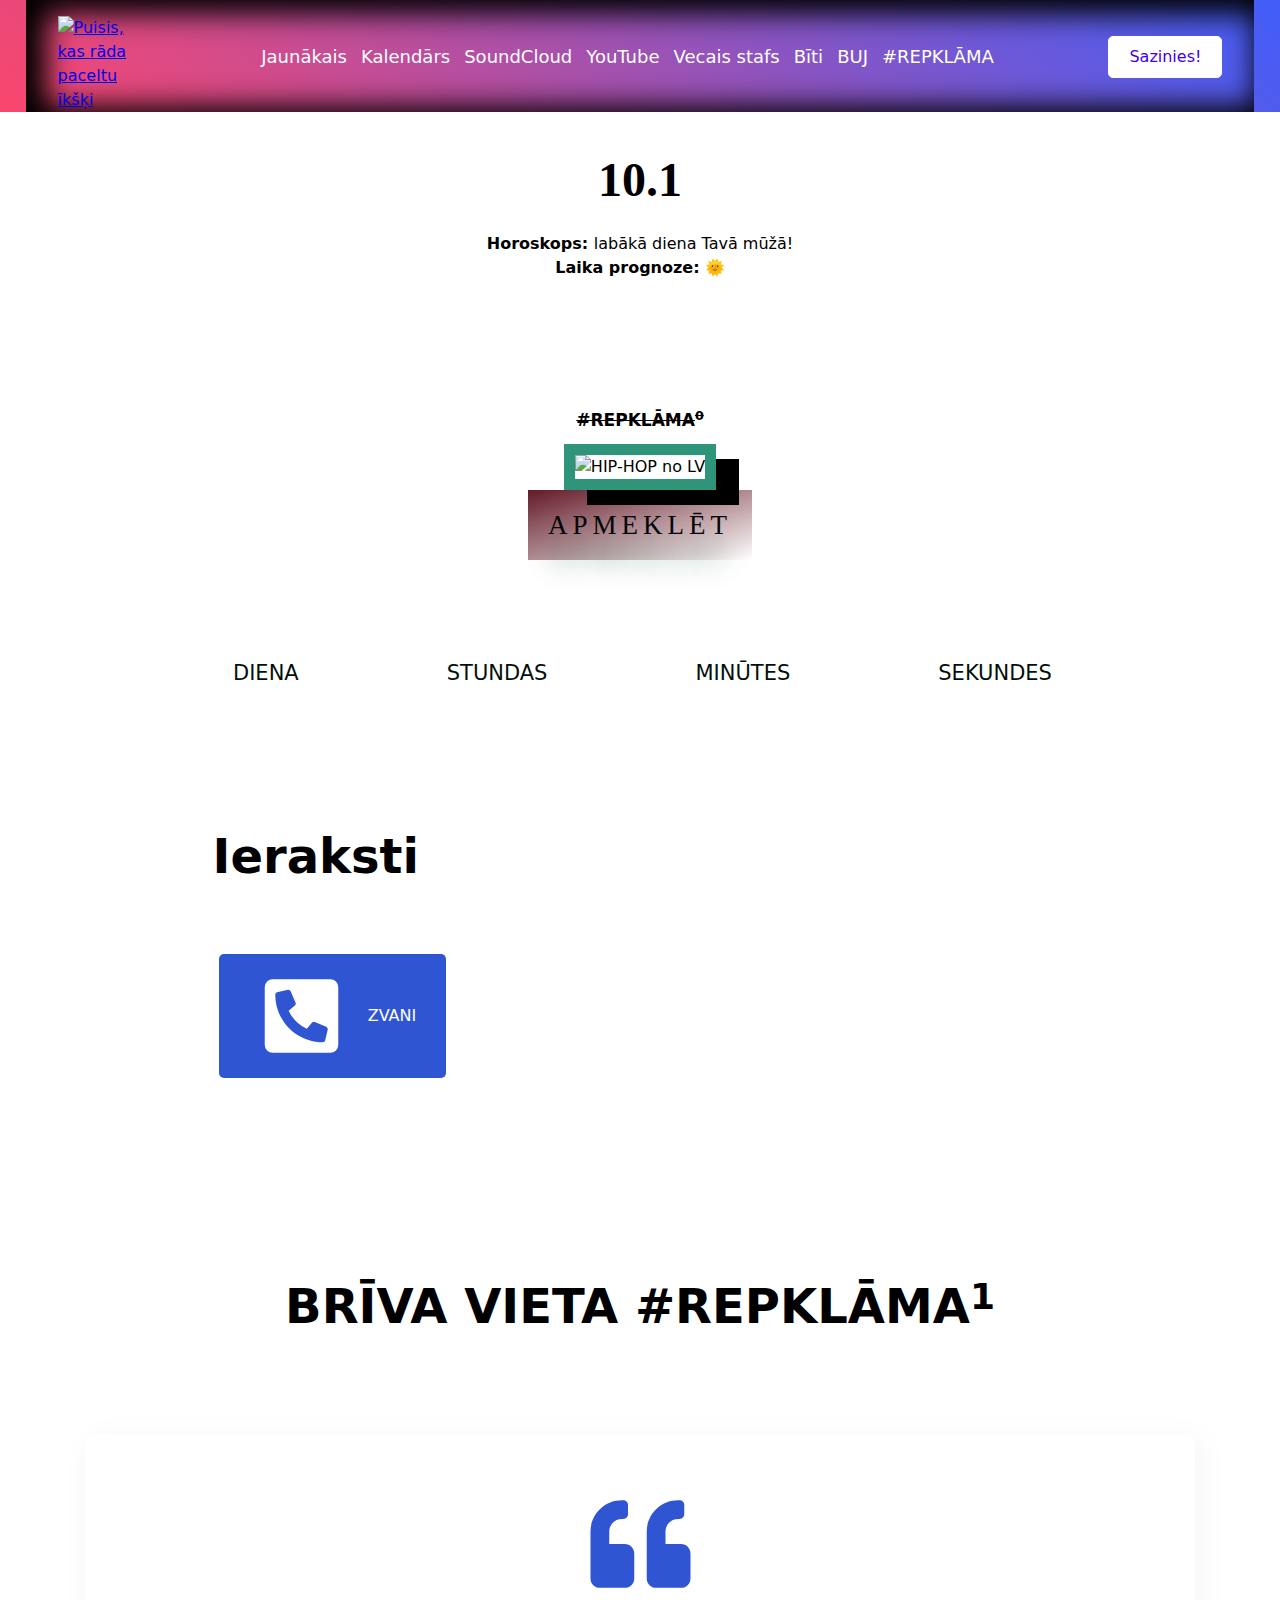
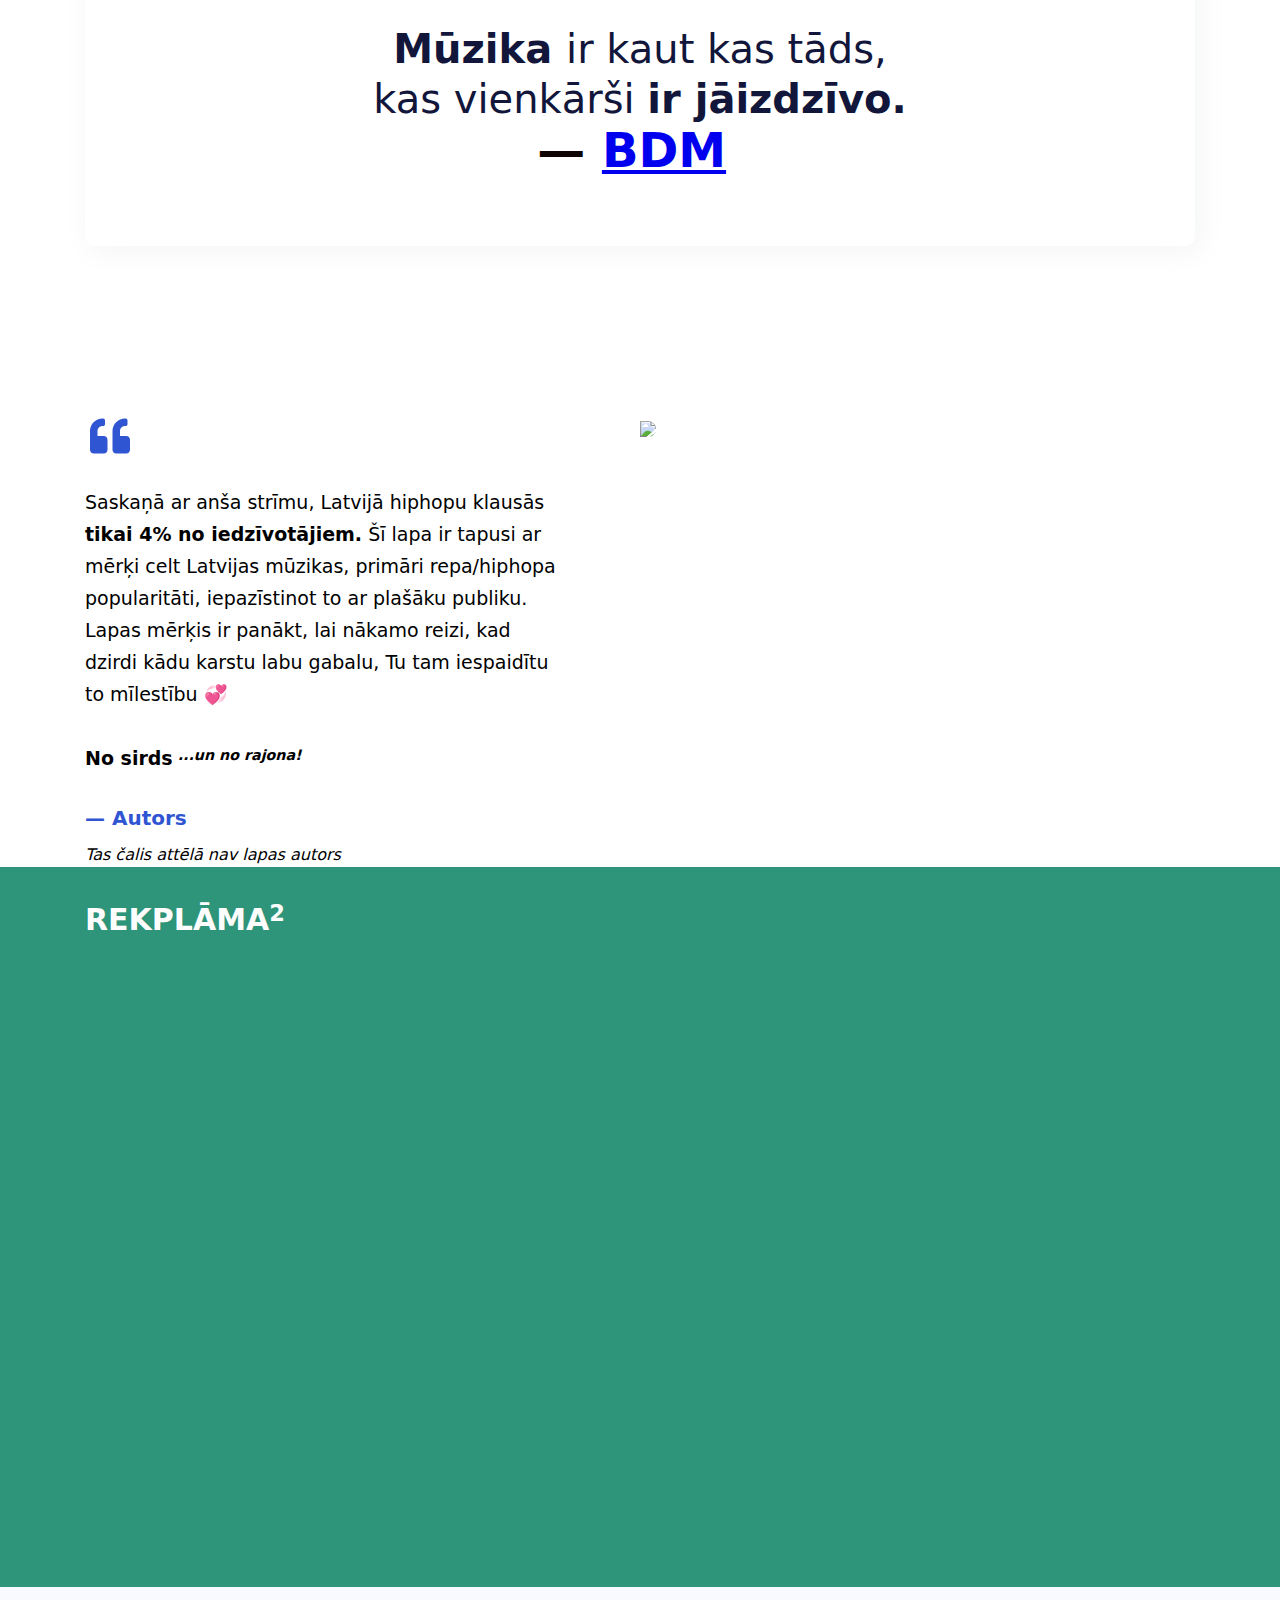
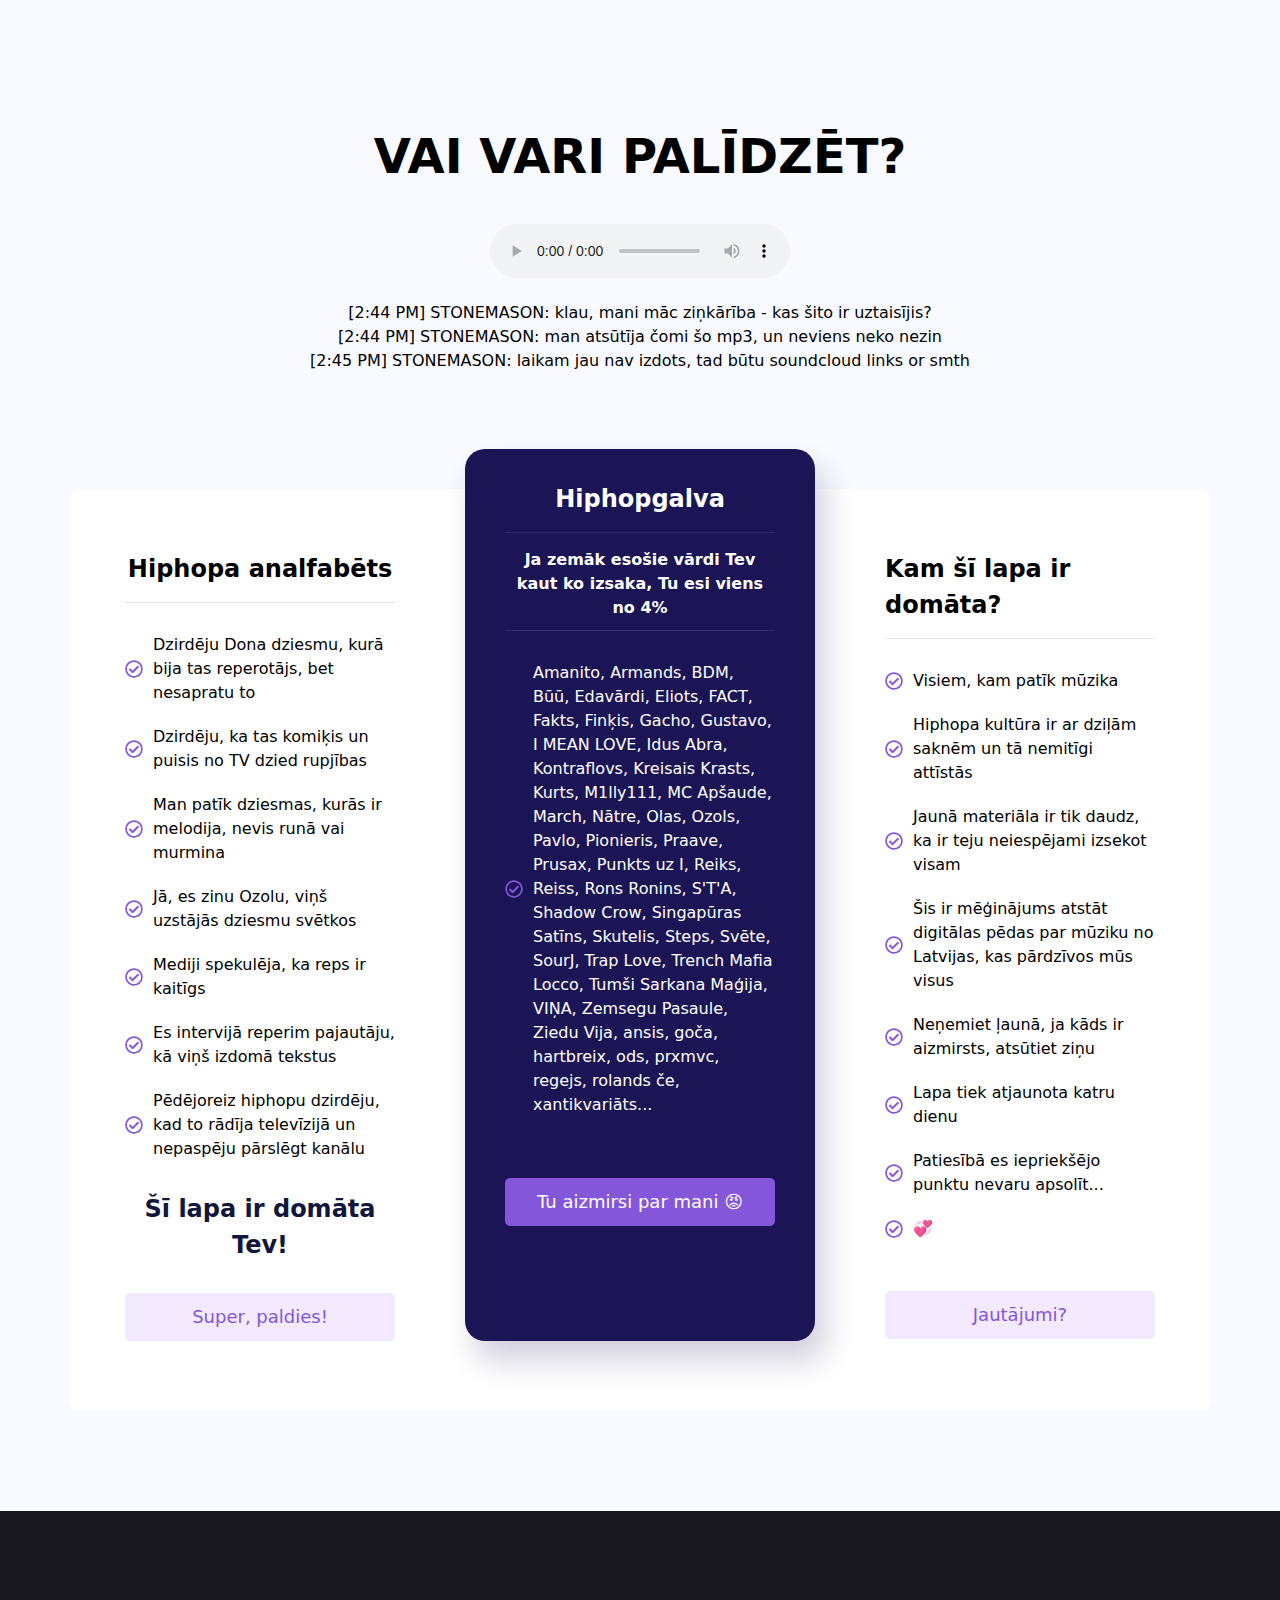
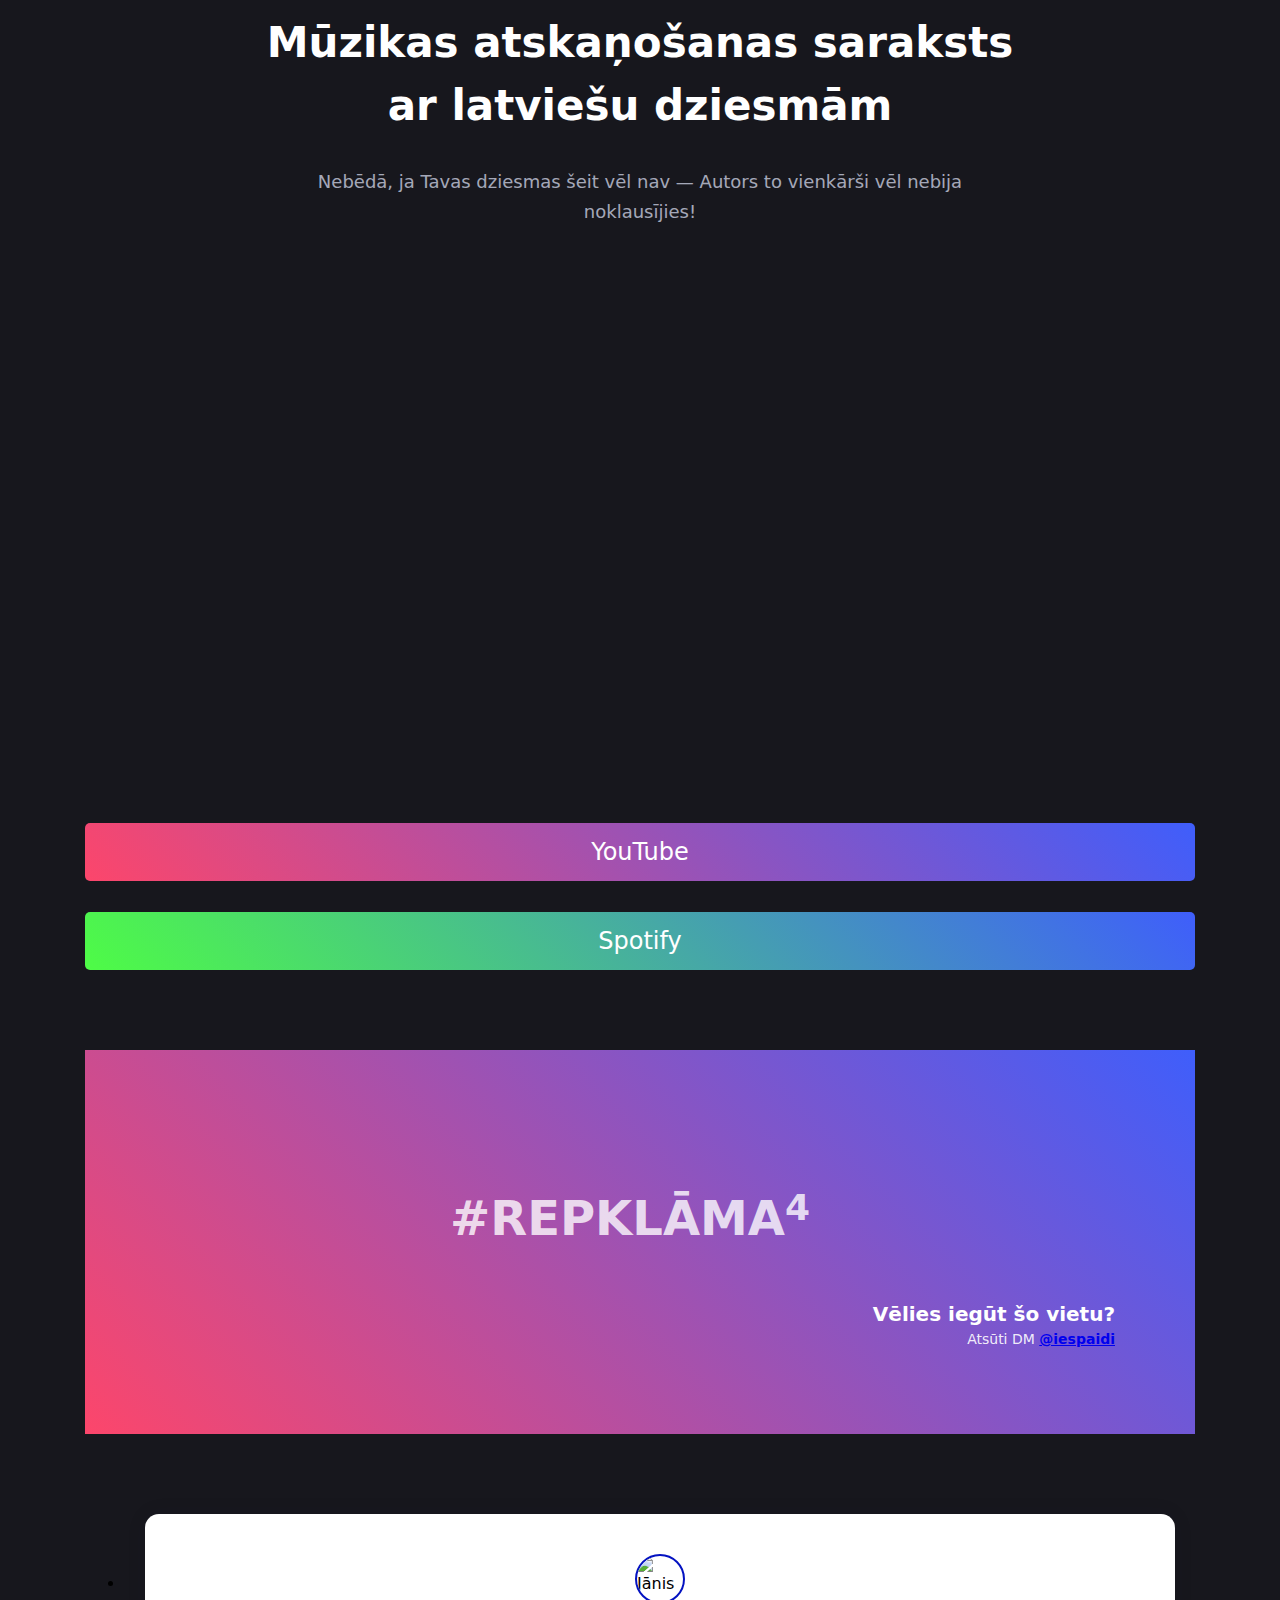
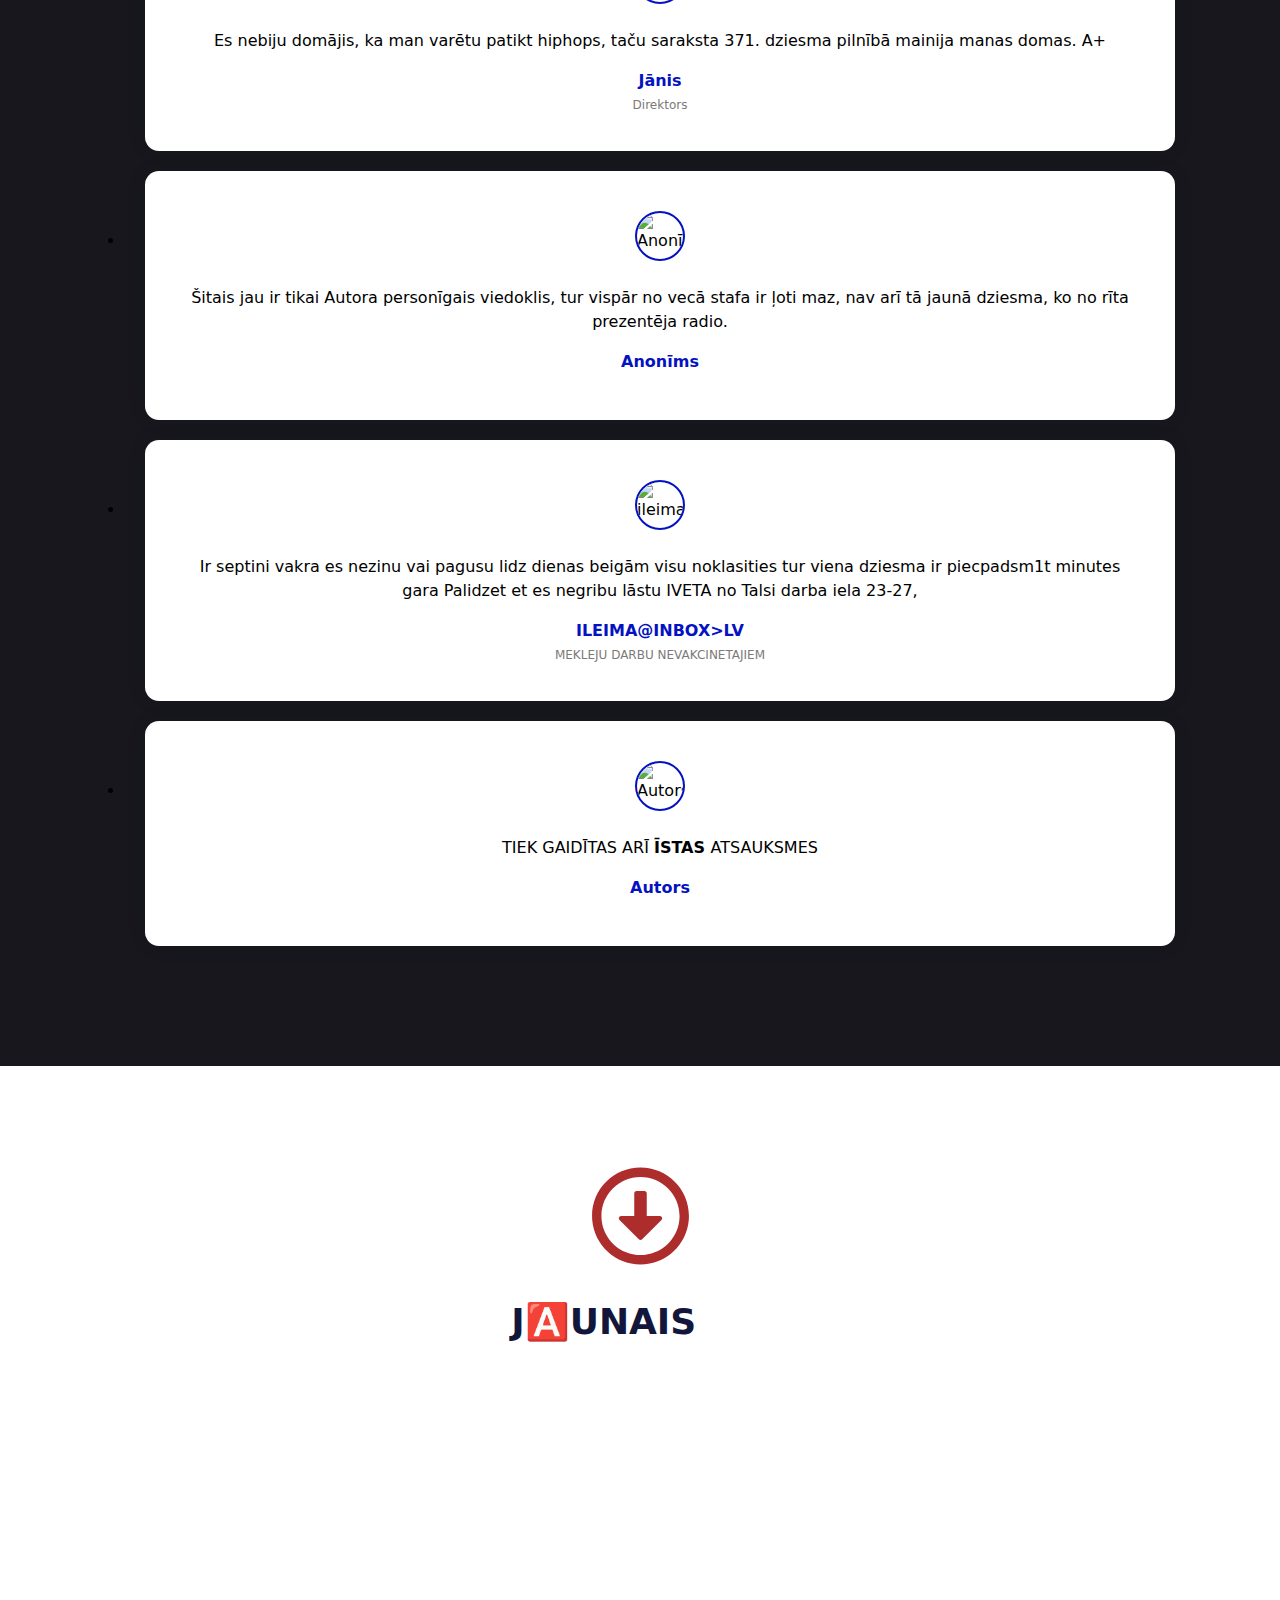
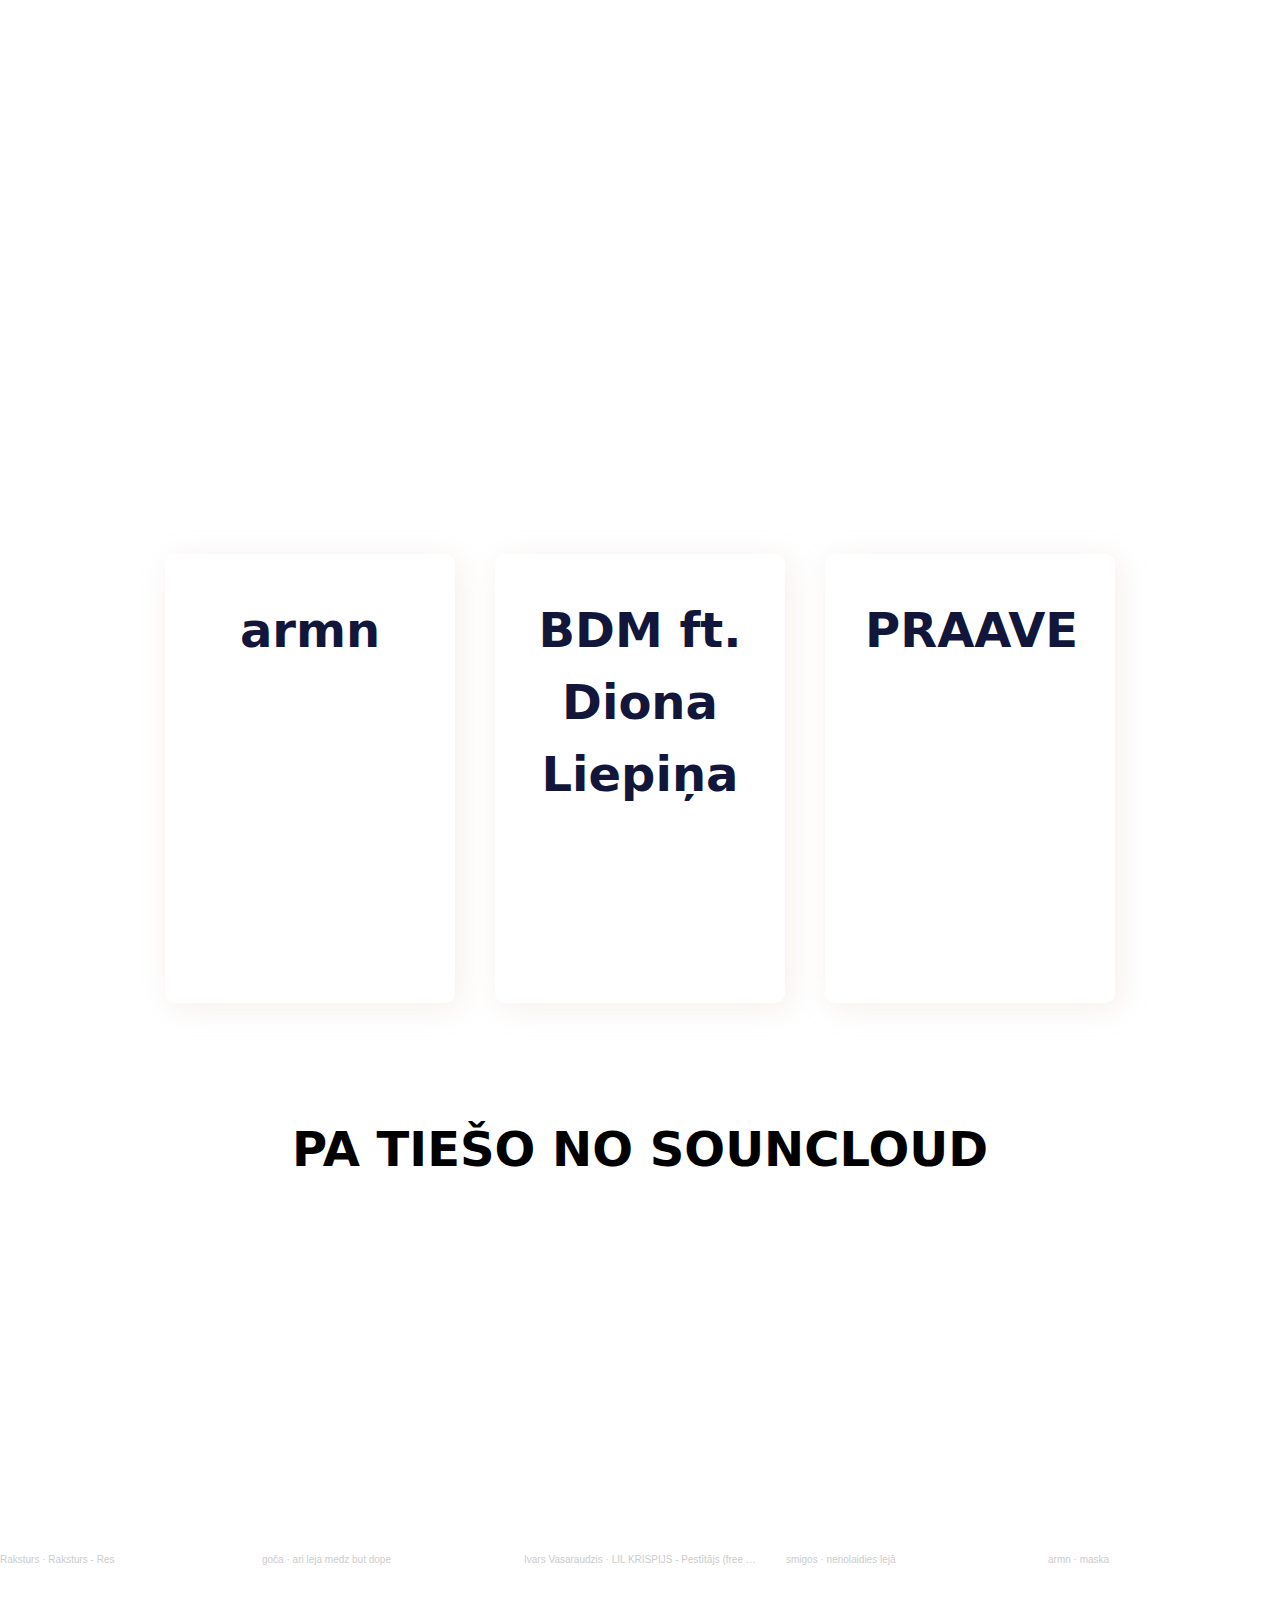
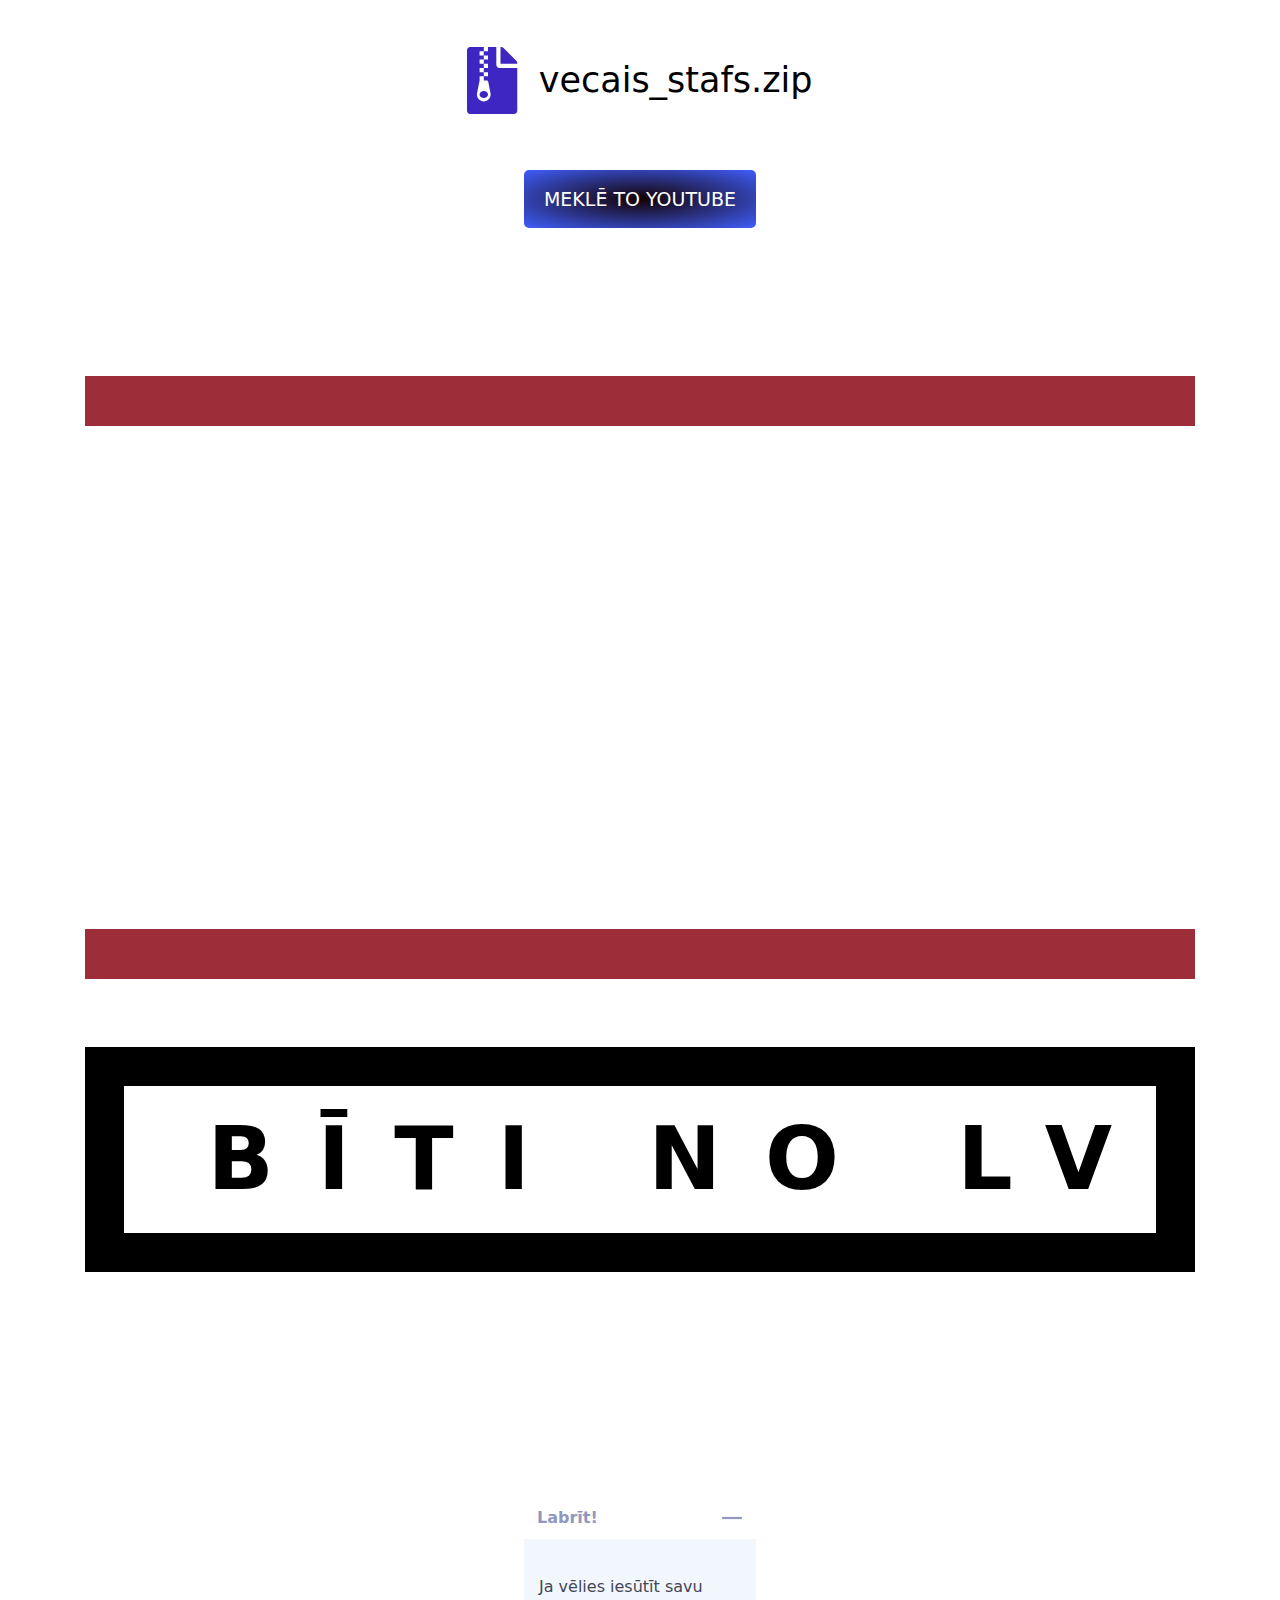
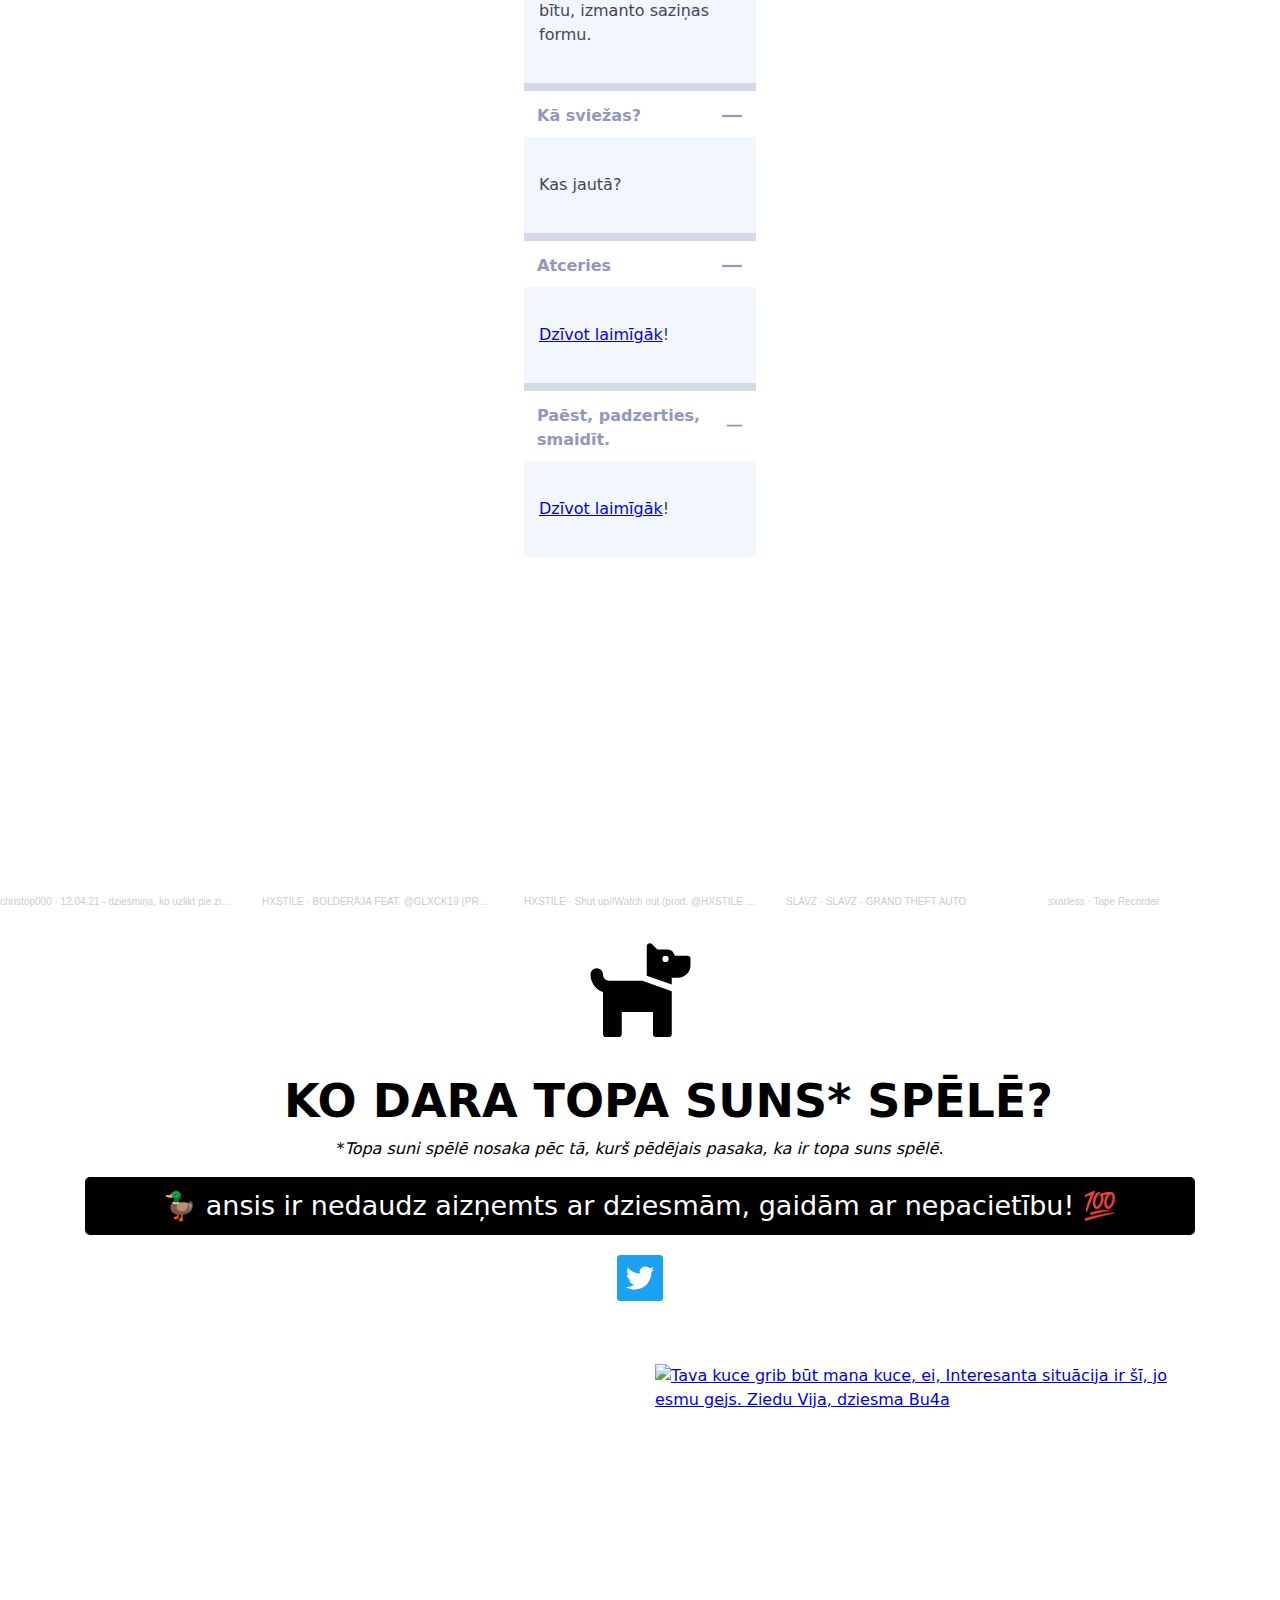
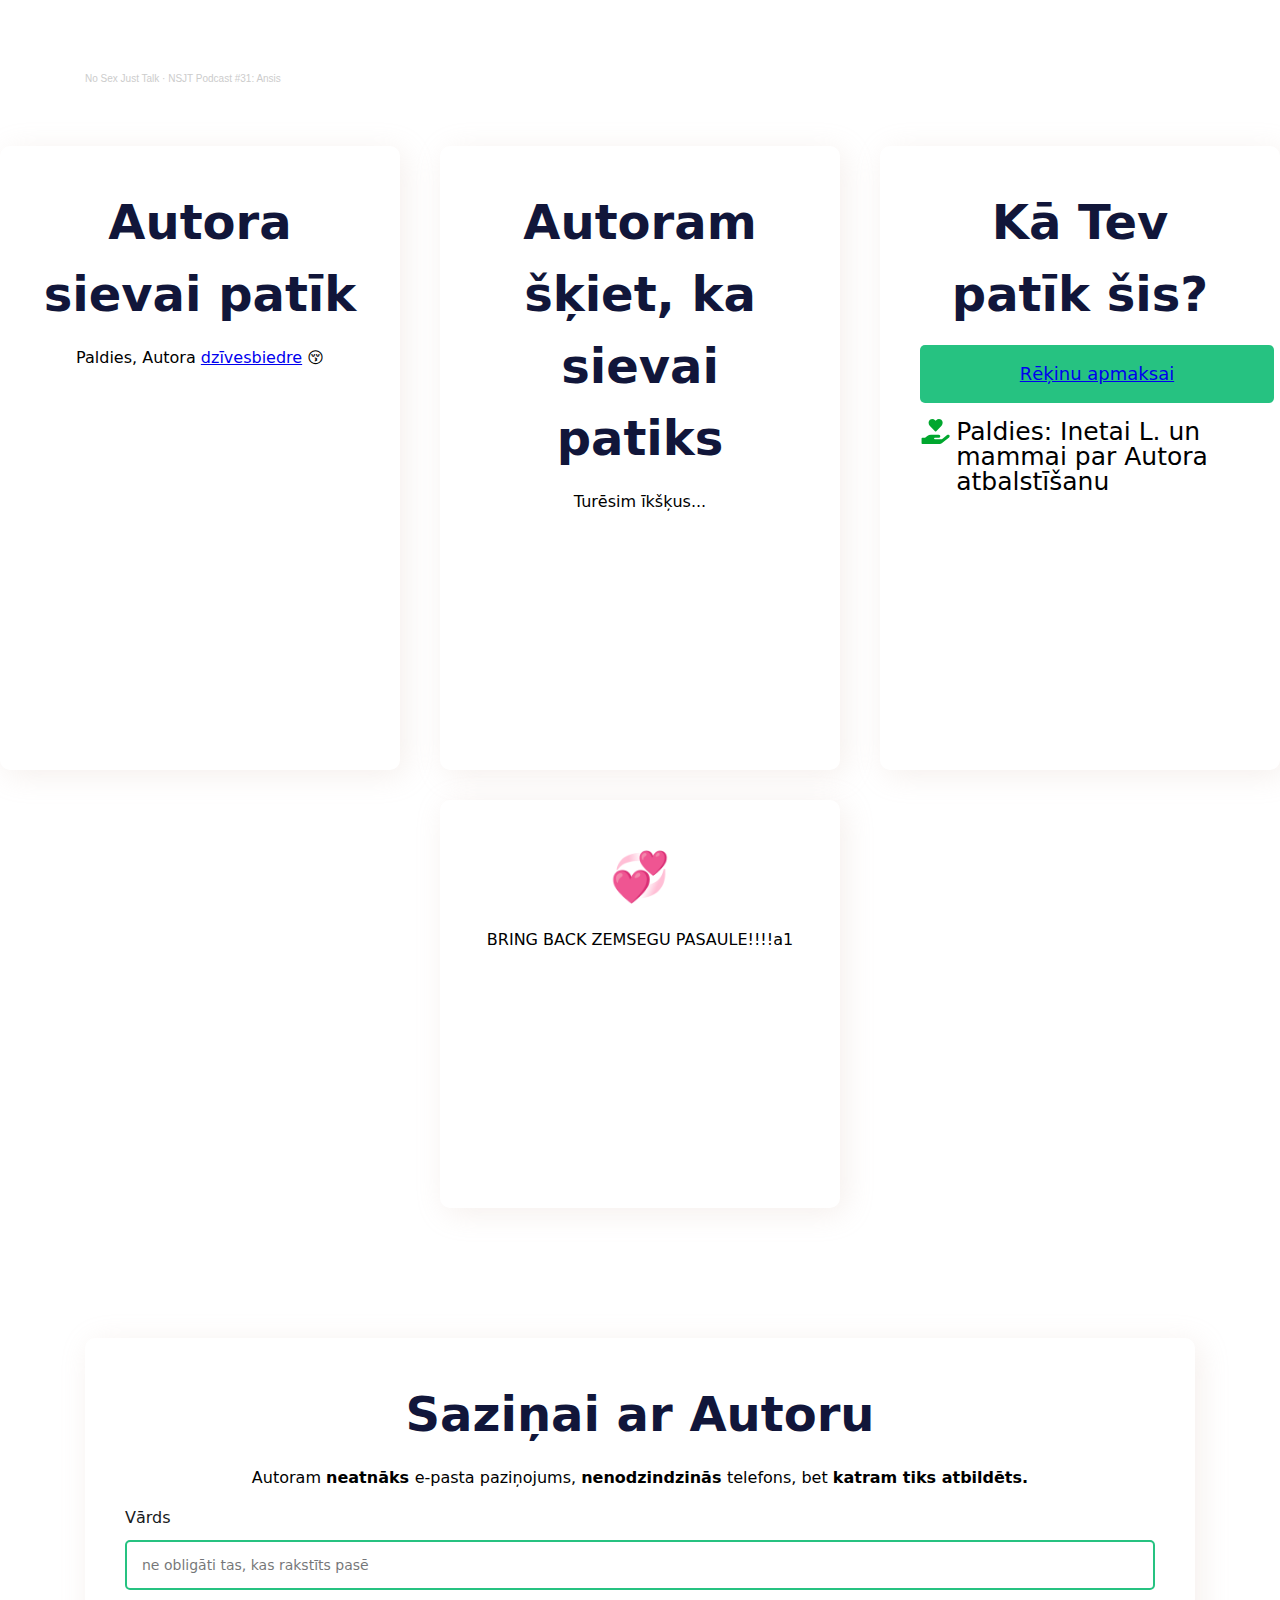
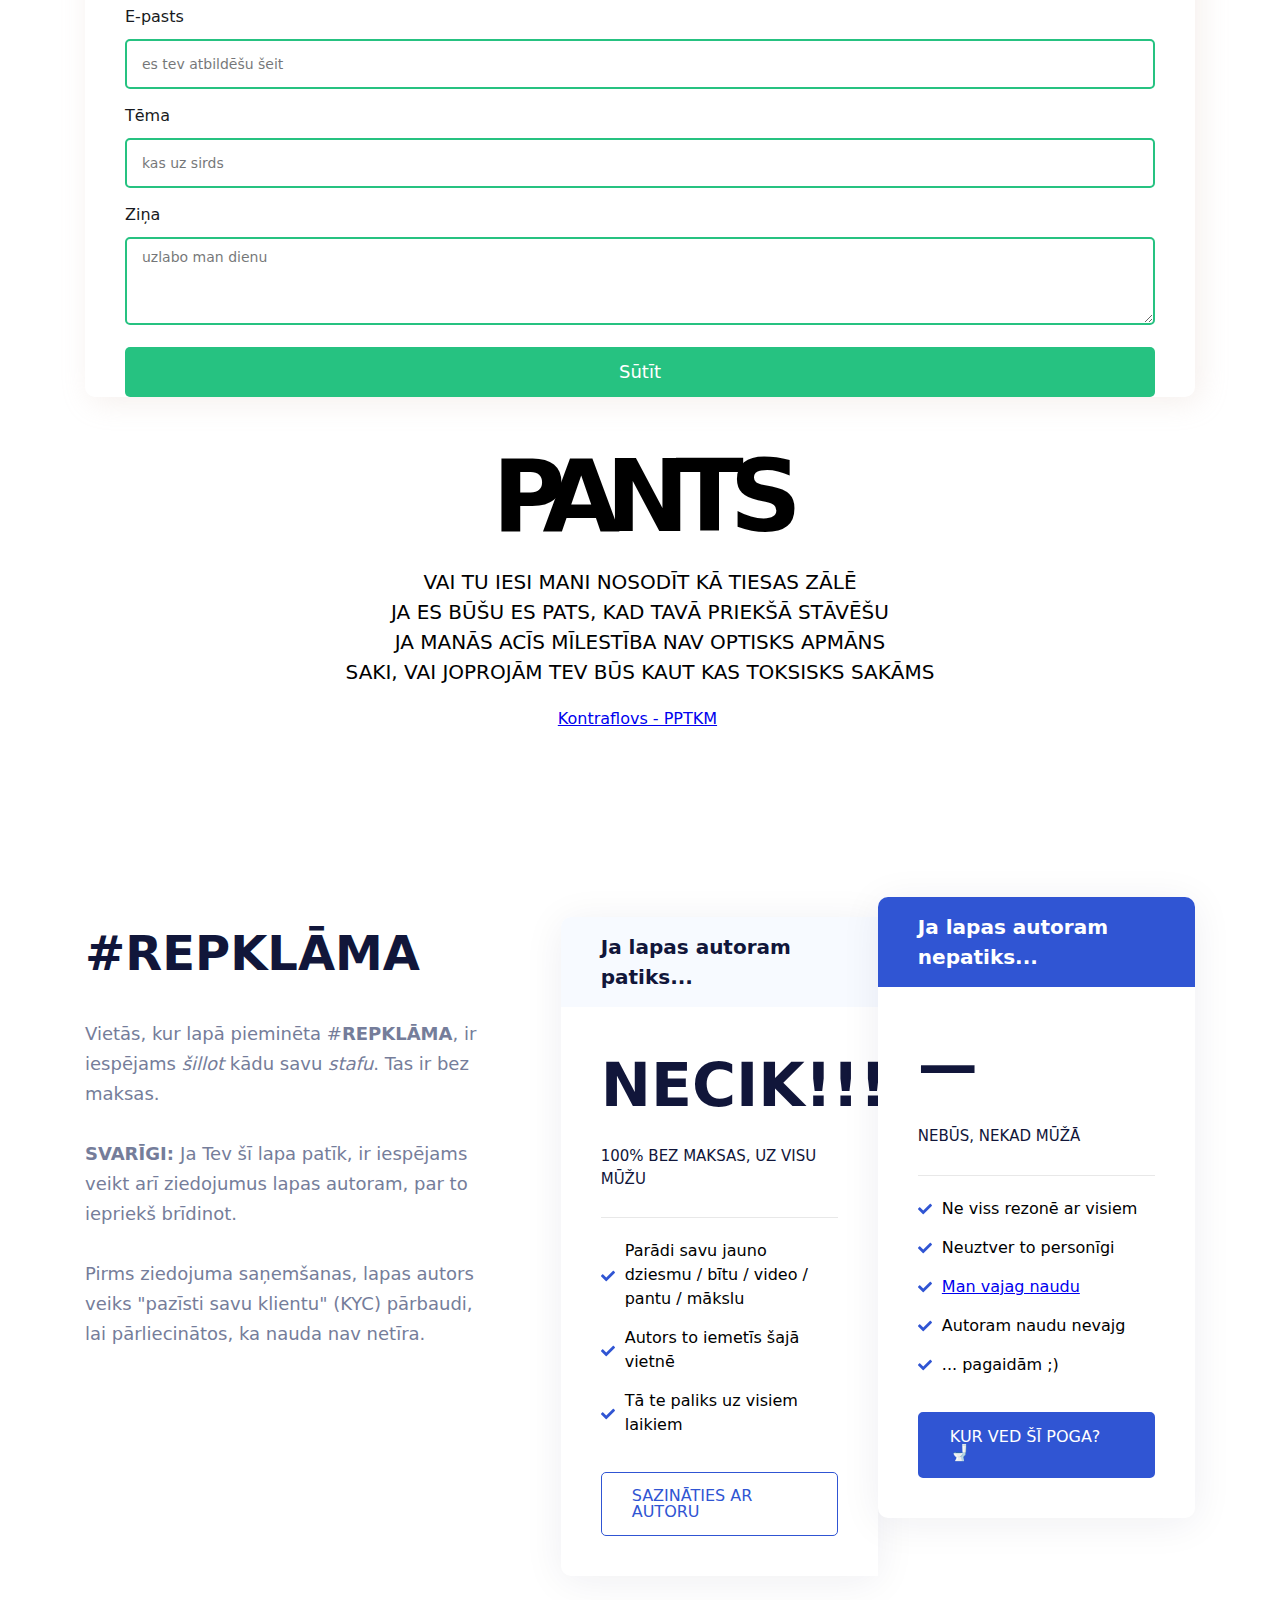
==== index.html @ 381b91c9 "10.1" ====
<!DOCTYPE html>
<html lang="en">
  <head>
    <meta charset="UTF-8" />
    <link
      rel="icon"
      href="https://cdn.dorik.com/6159f34f88e0ff001f9e1019/61ac34d6bc26600011f635f1/images/men-testimonials_6xl1yz47-(1)_5y4yfjt3.webp"
    />
    <meta name="viewport" content="width=device-width,initial-scale=1" />
    <meta
      property="og:image"
      content="https://cdn.dorik.com/6159f34f88e0ff001f9e1019/61ac34d6bc26600011f635f1/images/men-testimonials_6xl1yz47-(1)_w7e5wfkz.webp"
    />
    <meta name="twitter:card" content="summary_large_image" />
    <meta
      name="twitter:image"
      content="https://cdn.dorik.com/6159f34f88e0ff001f9e1019/61ac34d6bc26600011f635f1/images/men-testimonials_6xl1yz47-(1)_w7e5wfkz.webp"
    />
    <script type="text/javascript"></script>
    <link rel="stylesheet" href="./style.css" />
    <link
      rel="stylesheet"
      href="https://cdn.dorik.com/common/css/splide.min.css"
    />
    <link rel="stylesheet" href="https://assets.dorik.io/shared/aos.css" />

    <!-- Global site tag (gtag.js) - Google Analytics -->
    <script
      async
      src="https://www.googletagmanager.com/gtag/js?id=G-DDG00KG8BT"
    ></script>
    <script>
      window.dataLayer = window.dataLayer || [];
      function gtag() {
        dataLayer.push(arguments);
      }
      gtag("js", new Date());

      gtag("config", "G-DDG00KG8BT");
    </script>
  </head>
  <body>
    <section class="dorik-section dorik-section-hziro06j">
      <div class="container-fluid">
        <div class="dorik-row-dryk4h4q flex">
          <div class="col-lg-1/1">
            <div class="column-inner dorik-column-y7hpw4pl 1/1">
              <div class="dorik-navbar--wrapper dorik-nav-cmxaxovl-wrapper">
                <div class="dorik-navbar dorik-nav-cmxaxovl">
                  <div class="dorik-navbar--brand">
                    <a href="https://ej.uz/dirst"
                      ><img
                        src="https://cdn.dorik.com/6159f34f88e0ff001f9e1019/61ac34d6bc26600011f635f1/images/icon_z4jx5t43.webp"
                        alt="Puisis, kas rāda paceltu īkšķi"
                        width="89px"
                    /></a>
                  </div>
                  <button
                    class="dorik-navbar--toggle"
                    data-target="#dorikNavbarCollapse"
                  >
                    <svg
                      aria-hidden="true"
                      focusable="false"
                      data-prefix="fas"
                      data-icon="bars"
                      class="svg-inline--fa fa-bars fa-w-14 fa-fw"
                      role="img"
                      xmlns="http://www.w3.org/2000/svg"
                      viewBox="0 0 448 512"
                    >
                      <path
                        fill="currentColor"
                        d="M16 132h416c8.837 0 16-7.163 16-16V76c0-8.837-7.163-16-16-16H16C7.163 60 0 67.163 0 76v40c0 8.837 7.163 16 16 16zm0 160h416c8.837 0 16-7.163 16-16v-40c0-8.837-7.163-16-16-16H16c-8.837 0-16 7.163-16 16v40c0 8.837 7.163 16 16 16zm0 160h416c8.837 0 16-7.163 16-16v-40c0-8.837-7.163-16-16-16H16c-8.837 0-16 7.163-16 16v40c0 8.837 7.163 16 16 16z"
                      ></path>
                    </svg>
                    Izvēlne
                  </button>
                  <div
                    class="dorik-navbar--collapse collapse"
                    id="dorikNavbarCollapse"
                  >
                    <div class="dorik-navbar--navs">
                      <ul class="dorik-nav--links normalize">
                        <li class="">
                          <a href="#jaunumi" class="dorik-nav--link jaunakais"
                            ><span class="dorik-nav--link-text"
                              >Jaunākais</span
                            ></a
                          >
                        </li>
                        <li class="">
                          <a href="#kalendars" class="dorik-nav--link kalendars"
                            ><span class="dorik-nav--link-text"
                              >Kalendārs</span
                            ></a
                          >
                        </li>
                        <li class="">
                          <a
                            href="#soundcloud"
                            class="dorik-nav--link sound-cloud"
                            ><span class="dorik-nav--link-text"
                              >SoundCloud</span
                            ></a
                          >
                        </li>
                        <li class="">
                          <a href="#saraksts" class="dorik-nav--link you-tube"
                            ><span class="dorik-nav--link-text"
                              >YouTube</span
                            ></a
                          >
                        </li>
                        <li class="">
                          <a href="#vecais" class="dorik-nav--link vecais-stafs"
                            ><span class="dorik-nav--link-text"
                              >Vecais stafs</span
                            ></a
                          >
                        </li>
                        <li class="">
                          <a href="#bīti" class="dorik-nav--link biti"
                            ><span class="dorik-nav--link-text">Bīti</span></a
                          >
                        </li>
                        <li class="">
                          <a href="#jautajumi" class="dorik-nav--link buj"
                            ><span class="dorik-nav--link-text">BUJ</span></a
                          >
                        </li>
                        <li class="">
                          <a href="#cenas" class="dorik-nav--link repklama"
                            ><span class="dorik-nav--link-text"
                              >#REPKLĀMA</span
                            ></a
                          >
                        </li>
                      </ul>
                      <ul class="dorik-nav--btns normalize">
                        <li>
                          <a
                            href="#forma"
                            class="
                              dorik-nav--btn dorik-nav--btn-5xmbnhej
                              sazinies
                            "
                            ><span class="dorik-nav--btn-text"
                              >Sazinies!</span
                            ></a
                          >
                        </li>
                      </ul>
                    </div>
                  </div>
                </div>
              </div>
            </div>
          </div>
        </div>
      </div>
    </section>
    <section class="dorik-section dorik-section-f472h7dg">
      <div class="container">
        <div class="dorik-row-6awrfs9s flex">
          <div class="col-lg-1/1">
            <div class="column-inner dorik-column-o8u2tz4k 1/1">
              <div class="dorik-wrapper dorik-heading-vitlb95b-wrapper">
                <h1 class="dorik-heading dorik-heading-vitlb95b">
                  <span><p>10.1</p> </span>
                </h1>
              </div>
              <div class="dorik-text dorik-text-rsoxdtvz">
                <p>
                  <strong>Horoskops: </strong>labākā diena Tavā mūžā!<br /><strong
                    >Laika prognoze:</strong
                  >
                  🌞
                </p>
              </div>
            </div>
          </div>
        </div>
      </div>
    </section>
    <section class="dorik-section dorik-section-3fmwy3x4" id="kalendars">
      <div class="container">
        <div class="dorik-row-ksv7m7nm flex">
          <div class="col-lg-1/1">
            <div class="column-inner dorik-column-pz7xa02s 1/1">
              <div class="dorik-wrapper dorik-heading-hyczooyp-wrapper">
                <h1 class="dorik-heading dorik-heading-hyczooyp">
                  <span
                    ><p>
                      <del>#Repklāma</del><sup><del>0</del></sup>
                    </p>
                  </span>
                </h1>
              </div>
              <div class="dorik-wrapper dorik-image-hb7d3mmb-wrapper">
                <img
                  src="https://cdn.dorik.com/6159f34f88e0ff001f9e1019/61ac34d6bc26600011f635f1/images/HHnoLV-banner1_ghp878x2.webp"
                  alt="HIP-HOP no LV"
                  data-aos="fade-up"
                  class="dorik-image-hb7d3mmb"
                />
              </div>
              <div class="dorik-button-lplsyzp0-wrapper">
                <a
                  class="dorik-btn dorik-button-lplsyzp0"
                  href="https://hiphopnolv.com"
                  target="_blank"
                  data-aos="flip-up"
                  rel="noreferrer"
                  >Apmeklēt</a
                >
              </div>
            </div>
          </div>
        </div>
      </div>
    </section>
    <section class="dorik-section dorik-section-xjyg0dgv" id="tiesraide">
      <div class="container">
        <div class="dorik-row-ri0oh22b flex">
          <div class="col-lg-1/1">
            <div class="column-inner dorik-column-h2acgq0h 1/1">
              <div
                class="
                  dorik-counterdown-ydwyqs1p dorik-counterdown-ydwyqs1p-wrapper
                "
              >
                <div class="counter-wrapper">
                  <span class="counter-value days"></span
                  ><span class="counter-text days-text">DIENA</span>
                </div>
                <div class="counter-wrapper">
                  <span class="counter-value hours"></span
                  ><span class="counter-text hours-text">STUNDAS</span>
                </div>
                <div class="counter-wrapper">
                  <span class="counter-value minutes"></span
                  ><span class="counter-text minutes-text">MINŪTES</span>
                </div>
                <div class="counter-wrapper">
                  <span class="counter-value seconds"></span
                  ><span class="counter-text seconds-text">SEKUNDES</span>
                </div>
                <span
                  data-time="1639311120000"
                  class="getTime"
                  data-only-hours="days-hours"
                  data-zero="with-zero"
                  data-counter="dorik-counterdown-ydwyqs1p-wrapper "
                  data-finish-text="Paldies, ka sekoji līdzi! Par balvas saņemšanu sazinies ar Autoru."
                ></span>
              </div>
            </div>
          </div>
        </div>
      </div>
    </section>
    <section class="dorik-section dorik-section-wlxiq7va">
      <div class="container">
        <div class="dorik-row-69buh7g3 flex">
          <div class="col-lg-1/2">
            <div class="column-inner dorik-column-y52hp4ne 1/2">
              <div class="dorik-wrapper dorik-heading-55p7z29v-wrapper">
                <h1 class="dorik-heading dorik-heading-55p7z29v">
                  <span><p>Ieraksti&nbsp;</p> </span
                  ><span class="dorik-heading__dynamic"
                    ><div class="typed-strings">
                      <span><p>savu&nbsp;</p> </span><span><p>repa</p> </span
                      ><span><p>vokālu</p> </span><span><p>Jelgavā</p> </span>
                    </div>
                    <span class="typed"></span></span
                  ><span
                    data-loop="true"
                    data-backspeed="40"
                    data-typespeed="50"
                    data-cursor-char="true"
                    data-dynamic-class="dorik-heading-55p7z29v-wrapper "
                    class="getOptions"
                  ></span>
                </h1>
              </div>
              <div class="dorik-button-jfkhuoro-wrapper">
                <a
                  class="dorik-btn dorik-button-jfkhuoro"
                  href="http://tel:+37120280883"
                  ><svg
                    aria-hidden="true"
                    focusable="false"
                    data-prefix="fas"
                    data-icon="phone-square-alt"
                    class="
                      svg-inline--fa
                      fa-phone-square-alt fa-w-14 fa-fw
                      icon
                    "
                    role="img"
                    xmlns="http://www.w3.org/2000/svg"
                    viewBox="0 0 448 512"
                  >
                    <path
                      fill="currentColor"
                      d="M400 32H48A48 48 0 0 0 0 80v352a48 48 0 0 0 48 48h352a48 48 0 0 0 48-48V80a48 48 0 0 0-48-48zm-16.39 307.37l-15 65A15 15 0 0 1 354 416C194 416 64 286.29 64 126a15.7 15.7 0 0 1 11.63-14.61l65-15A18.23 18.23 0 0 1 144 96a16.27 16.27 0 0 1 13.79 9.09l30 70A17.9 17.9 0 0 1 189 181a17 17 0 0 1-5.5 11.61l-37.89 31a231.91 231.91 0 0 0 110.78 110.78l31-37.89A17 17 0 0 1 299 291a17.85 17.85 0 0 1 5.91 1.21l70 30A16.25 16.25 0 0 1 384 336a17.41 17.41 0 0 1-.39 3.37z"
                    ></path></svg
                  >Zvani</a
                >
              </div>
            </div>
          </div>
          <div class="col-lg-1/2">
            <div class="column-inner dorik-column-o7wayhdk 1/2">
              <div class="dorik-video-0euzwfn3-wrapper">
                <div class="dorik-iframe dorik-video-0euzwfn3">
                  <iframe
                    src="https://www.youtube.com/embed/8LAefXvLKDo?fs=1&amp;muted=0&amp;loop=0&amp;autoplay=0&amp;controls=1"
                    title="0euzwfn3"
                    frameborder="0"
                    allow=""
                  ></iframe>
                </div>
              </div>
            </div>
          </div>
        </div>
      </div>
    </section>
    <section class="dorik-section dorik-section-fj14f4ta">
      <div class="container">
        <div class="dorik-row-bw5t50t8 flex">
          <div class="col-lg-1/1">
            <div class="column-inner dorik-column-rihgtcf5 1/1">
              <div class="dorik-wrapper dorik-heading-uzo5z4zu-wrapper">
                <h1 class="dorik-heading dorik-heading-uzo5z4zu">
                  <span
                    ><p>BRĪVA VIETA #REPKLĀMA<sup>1</sup></p>
                  </span>
                </h1>
              </div>
            </div>
          </div>
        </div>
      </div>
    </section>
    <section class="dorik-section dorik-section-d4aum1e0">
      <div class="container">
        <div class="dorik-row-p0qvot1i flex">
          <div class="col-lg-1/1">
            <div class="column-inner dorik-column-vfqoo6g9 1/1">
              <div class="dorik-icon-nbt7qh07-wrapper">
                <span class="dorik-icon dorik-icon-nbt7qh07"
                  ><svg
                    aria-hidden="true"
                    focusable="false"
                    data-prefix="fas"
                    data-icon="quote-left"
                    class="svg-inline--fa fa-quote-left fa-w-16 fa-fw icon"
                    role="img"
                    xmlns="http://www.w3.org/2000/svg"
                    viewBox="0 0 512 512"
                  >
                    <path
                      fill="currentColor"
                      d="M464 256h-80v-64c0-35.3 28.7-64 64-64h8c13.3 0 24-10.7 24-24V56c0-13.3-10.7-24-24-24h-8c-88.4 0-160 71.6-160 160v240c0 26.5 21.5 48 48 48h128c26.5 0 48-21.5 48-48V304c0-26.5-21.5-48-48-48zm-288 0H96v-64c0-35.3 28.7-64 64-64h8c13.3 0 24-10.7 24-24V56c0-13.3-10.7-24-24-24h-8C71.6 32 0 103.6 0 192v240c0 26.5 21.5 48 48 48h128c26.5 0 48-21.5 48-48V304c0-26.5-21.5-48-48-48z"
                    ></path></svg
                ></span>
              </div>
              <div class="dorik-text dorik-text-hlgejnf1">
                <p>
                  <strong>Mūzika </strong>ir kaut kas tāds,<br />
                  kas vienkārši <strong>ir jāizdzīvo.</strong>
                </p>
              </div>
              <div class="dorik-wrapper dorik-heading-ljsm1wgz-wrapper">
                <h1 class="dorik-heading dorik-heading-ljsm1wgz">
                  <span
                    ><p>
                      —
                      <a href="https://youtu.be/H-42NShGImo" target="_blank"
                        >BDM</a
                      >&nbsp;
                    </p>
                  </span>
                </h1>
              </div>
            </div>
          </div>
        </div>
      </div>
    </section>
    <section class="dorik-section dorik-section-p0gfj5l2">
      <div class="container">
        <div class="dorik-row-280iik2x flex">
          <div class="col-lg-1/2">
            <div class="column-inner dorik-column-vzus67el 1/2">
              <div class="dorik-icon-e993552p-wrapper">
                <span class="dorik-icon dorik-icon-e993552p"
                  ><svg
                    aria-hidden="true"
                    focusable="false"
                    data-prefix="fas"
                    data-icon="quote-left"
                    class="svg-inline--fa fa-quote-left fa-w-16 fa-fw icon"
                    role="img"
                    xmlns="http://www.w3.org/2000/svg"
                    viewBox="0 0 512 512"
                  >
                    <path
                      fill="currentColor"
                      d="M464 256h-80v-64c0-35.3 28.7-64 64-64h8c13.3 0 24-10.7 24-24V56c0-13.3-10.7-24-24-24h-8c-88.4 0-160 71.6-160 160v240c0 26.5 21.5 48 48 48h128c26.5 0 48-21.5 48-48V304c0-26.5-21.5-48-48-48zm-288 0H96v-64c0-35.3 28.7-64 64-64h8c13.3 0 24-10.7 24-24V56c0-13.3-10.7-24-24-24h-8C71.6 32 0 103.6 0 192v240c0 26.5 21.5 48 48 48h128c26.5 0 48-21.5 48-48V304c0-26.5-21.5-48-48-48z"
                    ></path></svg
                ></span>
              </div>
              <div class="dorik-text dorik-text-ot1w8qy4">
                <p>
                  Saskaņā ar anša strīmu, Latvijā hiphopu klausās<strong>
                    tikai 4% no iedzīvotājiem.</strong
                  >
                  Šī lapa ir tapusi ar mērķi celt Latvijas mūzikas, primāri
                  repa/hiphopa popularitāti, iepazīstinot to ar plašāku publiku.
                  Lapas mērķis ir panākt, lai nākamo reizi, kad dzirdi kādu
                  karstu labu gabalu, Tu tam iespaidītu to mīlestību 💞<em
                    ><br /></em
                  ><br /><strong>No sirds</strong
                  ><sup
                    ><strong><em> ...un no rajona!</em></strong></sup
                  >
                </p>
              </div>
              <div class="dorik-wrapper dorik-heading-jtelobg9-wrapper">
                <h5 class="dorik-heading dorik-heading-jtelobg9">
                  <span><p>— Autors</p> </span>
                </h5>
              </div>
              <div class="dorik-text dorik-text-8blkqlif">
                <p><em>Tas čalis attēlā nav lapas autors</em></p>
              </div>
            </div>
          </div>
          <div class="col-lg-1/2">
            <div class="column-inner dorik-column-6awpst1y 1/2">
              <div class="dorik-wrapper dorik-image-9ts2e6gp-wrapper">
                <img
                  src="https://assets.dorik.io/5e373b6c43a72a001f56dbf6/images/men-testimonials_6xl1yz47.png"
                  class="dorik-image-9ts2e6gp"
                />
              </div>
            </div>
          </div>
        </div>
      </div>
    </section>
    <section class="dorik-section dorik-section-fjurokr4">
      <div class="container">
        <div class="dorik-row-5ufpinz4 flex">
          <div class="col-lg-1/1">
            <div class="column-inner dorik-column-id48bure 1/1">
              <div class="dorik-wrapper dorik-heading-vs35e4ku-wrapper">
                <h3 class="dorik-heading dorik-heading-vs35e4ku">
                  <span
                    ><p>rekplāma<sup>2</sup></p>
                  </span>
                </h3>
              </div>
            </div>
          </div>
        </div>
      </div>
    </section>
    <section class="dorik-section dorik-section-60enny3i">
      <div class="container">
        <div class="dorik-row-uwafmj3e flex">
          <div class="col-lg-1/1">
            <div class="column-inner dorik-column-ngvo1x2b 1/1">
              <div class="dorik-wrapper dorik-heading-7i5peb67-wrapper">
                <h1 class="dorik-heading dorik-heading-7i5peb67">
                  <span><p>VAI VARI PALĪDZĒT?</p> </span>
                </h1>
              </div>
              <div class="dorik-code-ttdkmga9">
                <audio controls>
                  <source
                    src="./audio/rajona_sastregums.mp3"
                    type="audio/mpeg"
                  />
                  kkas nopisās sorry
                </audio>
              </div>
              <div class="dorik-text dorik-text-c72uls8m">
                <p>
                  [2:44 PM] STONEMASON: klau, mani māc ziņkārība - kas šito ir
                  uztaisījis?
                </p>
                <p>
                  [2:44 PM] STONEMASON: man atsūtīja čomi šo mp3, un neviens
                  neko nezin
                </p>
                <p>
                  [2:45 PM] STONEMASON: laikam jau nav izdots, tad būtu
                  soundcloud links or smth
                </p>
              </div>
            </div>
          </div>
        </div>
      </div>
      <div class="container">
        <div class="dorik-row-ghb96zyq flex">
          <div class="col-lg-1/3">
            <div class="column-inner dorik-column-miouh25q 1/3">
              <div class="dorik-wrapper dorik-heading-8dwea5o2-wrapper">
                <h4 class="dorik-heading dorik-heading-8dwea5o2">
                  <span><p>Hiphopa analfabēts</p> </span>
                </h4>
              </div>
              <div class="dorik-iconText-dtjrh5ox-wrapper">
                <div class="dorik-iconText-dtjrh5ox">
                  <span
                    ><svg
                      aria-hidden="true"
                      focusable="false"
                      data-prefix="far"
                      data-icon="check-circle"
                      class="svg-inline--fa fa-check-circle fa-w-16 icon"
                      role="img"
                      xmlns="http://www.w3.org/2000/svg"
                      viewBox="0 0 512 512"
                    >
                      <path
                        fill="currentColor"
                        d="M256 8C119.033 8 8 119.033 8 256s111.033 248 248 248 248-111.033 248-248S392.967 8 256 8zm0 48c110.532 0 200 89.451 200 200 0 110.532-89.451 200-200 200-110.532 0-200-89.451-200-200 0-110.532 89.451-200 200-200m140.204 130.267l-22.536-22.718c-4.667-4.705-12.265-4.736-16.97-.068L215.346 303.697l-59.792-60.277c-4.667-4.705-12.265-4.736-16.97-.069l-22.719 22.536c-4.705 4.667-4.736 12.265-.068 16.971l90.781 91.516c4.667 4.705 12.265 4.736 16.97.068l172.589-171.204c4.704-4.668 4.734-12.266.067-16.971z"
                      ></path></svg></span
                  ><span class="icon_text"
                    ><p>
                      Dzirdēju Dona dziesmu, kurā bija tas reperotājs, bet
                      nesapratu to
                    </p>
                  </span>
                </div>
              </div>
              <div class="dorik-iconText-nt5mpugg-wrapper">
                <div class="dorik-iconText-nt5mpugg">
                  <span
                    ><svg
                      aria-hidden="true"
                      focusable="false"
                      data-prefix="far"
                      data-icon="check-circle"
                      class="svg-inline--fa fa-check-circle fa-w-16 icon"
                      role="img"
                      xmlns="http://www.w3.org/2000/svg"
                      viewBox="0 0 512 512"
                    >
                      <path
                        fill="currentColor"
                        d="M256 8C119.033 8 8 119.033 8 256s111.033 248 248 248 248-111.033 248-248S392.967 8 256 8zm0 48c110.532 0 200 89.451 200 200 0 110.532-89.451 200-200 200-110.532 0-200-89.451-200-200 0-110.532 89.451-200 200-200m140.204 130.267l-22.536-22.718c-4.667-4.705-12.265-4.736-16.97-.068L215.346 303.697l-59.792-60.277c-4.667-4.705-12.265-4.736-16.97-.069l-22.719 22.536c-4.705 4.667-4.736 12.265-.068 16.971l90.781 91.516c4.667 4.705 12.265 4.736 16.97.068l172.589-171.204c4.704-4.668 4.734-12.266.067-16.971z"
                      ></path></svg></span
                  ><span class="icon_text"
                    ><p>
                      Dzirdēju, ka tas komiķis un puisis no TV dzied rupjības
                    </p>
                  </span>
                </div>
              </div>
              <div class="dorik-iconText-55mzxvbm-wrapper">
                <div class="dorik-iconText-55mzxvbm">
                  <span
                    ><svg
                      aria-hidden="true"
                      focusable="false"
                      data-prefix="far"
                      data-icon="check-circle"
                      class="svg-inline--fa fa-check-circle fa-w-16 icon"
                      role="img"
                      xmlns="http://www.w3.org/2000/svg"
                      viewBox="0 0 512 512"
                    >
                      <path
                        fill="currentColor"
                        d="M256 8C119.033 8 8 119.033 8 256s111.033 248 248 248 248-111.033 248-248S392.967 8 256 8zm0 48c110.532 0 200 89.451 200 200 0 110.532-89.451 200-200 200-110.532 0-200-89.451-200-200 0-110.532 89.451-200 200-200m140.204 130.267l-22.536-22.718c-4.667-4.705-12.265-4.736-16.97-.068L215.346 303.697l-59.792-60.277c-4.667-4.705-12.265-4.736-16.97-.069l-22.719 22.536c-4.705 4.667-4.736 12.265-.068 16.971l90.781 91.516c4.667 4.705 12.265 4.736 16.97.068l172.589-171.204c4.704-4.668 4.734-12.266.067-16.971z"
                      ></path></svg></span
                  ><span class="icon_text"
                    ><p>
                      Man patīk dziesmas, kurās ir melodija, nevis runā vai
                      murmina
                    </p>
                  </span>
                </div>
              </div>
              <div class="dorik-iconText-detf5txl-wrapper">
                <div class="dorik-iconText-detf5txl">
                  <span
                    ><svg
                      aria-hidden="true"
                      focusable="false"
                      data-prefix="far"
                      data-icon="check-circle"
                      class="svg-inline--fa fa-check-circle fa-w-16 icon"
                      role="img"
                      xmlns="http://www.w3.org/2000/svg"
                      viewBox="0 0 512 512"
                    >
                      <path
                        fill="currentColor"
                        d="M256 8C119.033 8 8 119.033 8 256s111.033 248 248 248 248-111.033 248-248S392.967 8 256 8zm0 48c110.532 0 200 89.451 200 200 0 110.532-89.451 200-200 200-110.532 0-200-89.451-200-200 0-110.532 89.451-200 200-200m140.204 130.267l-22.536-22.718c-4.667-4.705-12.265-4.736-16.97-.068L215.346 303.697l-59.792-60.277c-4.667-4.705-12.265-4.736-16.97-.069l-22.719 22.536c-4.705 4.667-4.736 12.265-.068 16.971l90.781 91.516c4.667 4.705 12.265 4.736 16.97.068l172.589-171.204c4.704-4.668 4.734-12.266.067-16.971z"
                      ></path></svg></span
                  ><span class="icon_text"
                    ><p>Jā, es zinu Ozolu, viņš uzstājās dziesmu svētkos</p>
                  </span>
                </div>
              </div>
              <div class="dorik-iconText-1177bnm7-wrapper">
                <div class="dorik-iconText-1177bnm7">
                  <span
                    ><svg
                      aria-hidden="true"
                      focusable="false"
                      data-prefix="far"
                      data-icon="check-circle"
                      class="svg-inline--fa fa-check-circle fa-w-16 icon"
                      role="img"
                      xmlns="http://www.w3.org/2000/svg"
                      viewBox="0 0 512 512"
                    >
                      <path
                        fill="currentColor"
                        d="M256 8C119.033 8 8 119.033 8 256s111.033 248 248 248 248-111.033 248-248S392.967 8 256 8zm0 48c110.532 0 200 89.451 200 200 0 110.532-89.451 200-200 200-110.532 0-200-89.451-200-200 0-110.532 89.451-200 200-200m140.204 130.267l-22.536-22.718c-4.667-4.705-12.265-4.736-16.97-.068L215.346 303.697l-59.792-60.277c-4.667-4.705-12.265-4.736-16.97-.069l-22.719 22.536c-4.705 4.667-4.736 12.265-.068 16.971l90.781 91.516c4.667 4.705 12.265 4.736 16.97.068l172.589-171.204c4.704-4.668 4.734-12.266.067-16.971z"
                      ></path></svg></span
                  ><span class="icon_text"
                    ><p>Mediji spekulēja, ka reps ir kaitīgs</p>
                  </span>
                </div>
              </div>
              <div class="dorik-iconText-dhjlow22-wrapper">
                <div class="dorik-iconText-dhjlow22">
                  <span
                    ><svg
                      aria-hidden="true"
                      focusable="false"
                      data-prefix="far"
                      data-icon="check-circle"
                      class="svg-inline--fa fa-check-circle fa-w-16 icon"
                      role="img"
                      xmlns="http://www.w3.org/2000/svg"
                      viewBox="0 0 512 512"
                    >
                      <path
                        fill="currentColor"
                        d="M256 8C119.033 8 8 119.033 8 256s111.033 248 248 248 248-111.033 248-248S392.967 8 256 8zm0 48c110.532 0 200 89.451 200 200 0 110.532-89.451 200-200 200-110.532 0-200-89.451-200-200 0-110.532 89.451-200 200-200m140.204 130.267l-22.536-22.718c-4.667-4.705-12.265-4.736-16.97-.068L215.346 303.697l-59.792-60.277c-4.667-4.705-12.265-4.736-16.97-.069l-22.719 22.536c-4.705 4.667-4.736 12.265-.068 16.971l90.781 91.516c4.667 4.705 12.265 4.736 16.97.068l172.589-171.204c4.704-4.668 4.734-12.266.067-16.971z"
                      ></path></svg></span
                  ><span class="icon_text"
                    ><p>
                      Es intervijā reperim pajautāju, kā viņš izdomā tekstus
                    </p>
                  </span>
                </div>
              </div>
              <div class="dorik-iconText-t1tkk56b-wrapper">
                <div class="dorik-iconText-t1tkk56b">
                  <span
                    ><svg
                      aria-hidden="true"
                      focusable="false"
                      data-prefix="far"
                      data-icon="check-circle"
                      class="svg-inline--fa fa-check-circle fa-w-16 icon"
                      role="img"
                      xmlns="http://www.w3.org/2000/svg"
                      viewBox="0 0 512 512"
                    >
                      <path
                        fill="currentColor"
                        d="M256 8C119.033 8 8 119.033 8 256s111.033 248 248 248 248-111.033 248-248S392.967 8 256 8zm0 48c110.532 0 200 89.451 200 200 0 110.532-89.451 200-200 200-110.532 0-200-89.451-200-200 0-110.532 89.451-200 200-200m140.204 130.267l-22.536-22.718c-4.667-4.705-12.265-4.736-16.97-.068L215.346 303.697l-59.792-60.277c-4.667-4.705-12.265-4.736-16.97-.069l-22.719 22.536c-4.705 4.667-4.736 12.265-.068 16.971l90.781 91.516c4.667 4.705 12.265 4.736 16.97.068l172.589-171.204c4.704-4.668 4.734-12.266.067-16.971z"
                      ></path></svg></span
                  ><span class="icon_text"
                    ><p>
                      Pēdējoreiz hiphopu dzirdēju, kad to rādīja televīzijā un
                      nepaspēju pārslēgt kanālu
                    </p>
                  </span>
                </div>
              </div>
              <div class="dorik-wrapper dorik-heading-462gtbrm-wrapper">
                <h4 class="dorik-heading dorik-heading-462gtbrm">
                  <span><p>Šī lapa ir domāta Tev!</p> </span>
                </h4>
              </div>
              <div class="dorik-button-b7m6qecs-wrapper">
                <a class="dorik-btn dorik-button-b7m6qecs" href="#saraksts"
                  >Super, paldies!</a
                >
              </div>
            </div>
          </div>
          <div class="col-lg-1/3">
            <div class="column-inner dorik-column-muq0zh8q 1/3">
              <div class="dorik-wrapper dorik-heading-7azle488-wrapper">
                <h4 class="dorik-heading dorik-heading-7azle488">
                  <span><p>Hiphopgalva</p> </span>
                </h4>
              </div>
              <div class="dorik-wrapper dorik-heading-589a4f0o-wrapper">
                <h6 class="dorik-heading dorik-heading-589a4f0o">
                  <span
                    ><p>
                      Ja zemāk esošie vārdi Tev kaut ko izsaka, Tu esi viens no
                      4%
                    </p>
                  </span>
                </h6>
              </div>
              <div class="dorik-iconText-7lttos8w-wrapper">
                <div class="dorik-iconText-7lttos8w">
                  <span
                    ><svg
                      aria-hidden="true"
                      focusable="false"
                      data-prefix="far"
                      data-icon="check-circle"
                      class="svg-inline--fa fa-check-circle fa-w-16 icon"
                      role="img"
                      xmlns="http://www.w3.org/2000/svg"
                      viewBox="0 0 512 512"
                    >
                      <path
                        fill="currentColor"
                        d="M256 8C119.033 8 8 119.033 8 256s111.033 248 248 248 248-111.033 248-248S392.967 8 256 8zm0 48c110.532 0 200 89.451 200 200 0 110.532-89.451 200-200 200-110.532 0-200-89.451-200-200 0-110.532 89.451-200 200-200m140.204 130.267l-22.536-22.718c-4.667-4.705-12.265-4.736-16.97-.068L215.346 303.697l-59.792-60.277c-4.667-4.705-12.265-4.736-16.97-.069l-22.719 22.536c-4.705 4.667-4.736 12.265-.068 16.971l90.781 91.516c4.667 4.705 12.265 4.736 16.97.068l172.589-171.204c4.704-4.668 4.734-12.266.067-16.971z"
                      ></path></svg></span
                  ><span class="icon_text"
                    ><p>
                      Amanito, Armands, BDM, Būū, Edavārdi, Eliots, FACT, Fakts,
                      Finķis, Gacho, Gustavo, I MEAN LOVE, Idus Abra,
                      Kontraflovs, Kreisais Krasts, Kurts, M1lly111, MC Apšaude,
                      March, Nātre, Olas, Ozols, Pavlo, Pionieris, Praave,
                      Prusax, Punkts uz I, Reiks, Reiss, Rons Ronins, S'T'A,
                      Shadow Crow, Singapūras Satīns, Skutelis, Steps, Svēte,
                      SourJ, Trap Love, Trench Mafia Locco, Tumši Sarkana
                      Maģija, VIŅA, Zemsegu Pasaule, Ziedu Vija, ansis, goča,
                      hartbreix, ods, prxmvc, regejs, rolands če,
                      xantikvariāts...
                    </p>
                  </span>
                </div>
              </div>
              <div class="dorik-button-i0zyr1kb-wrapper">
                <a
                  class="dorik-btn dorik-button-i0zyr1kb"
                  target="_blank"
                  href="#forma"
                  rel="noreferrer"
                  >Tu aizmirsi par mani 😡</a
                >
              </div>
            </div>
          </div>
          <div class="col-lg-1/3">
            <div class="column-inner dorik-column-srzwic8w 1/3">
              <div class="dorik-wrapper dorik-heading-yn55qb19-wrapper">
                <h4 class="dorik-heading dorik-heading-yn55qb19">
                  <span><p>Kam šī lapa ir domāta?</p> </span>
                </h4>
              </div>
              <div class="dorik-iconText-nl5cci02-wrapper">
                <div class="dorik-iconText-nl5cci02">
                  <span
                    ><svg
                      aria-hidden="true"
                      focusable="false"
                      data-prefix="far"
                      data-icon="check-circle"
                      class="svg-inline--fa fa-check-circle fa-w-16 icon"
                      role="img"
                      xmlns="http://www.w3.org/2000/svg"
                      viewBox="0 0 512 512"
                    >
                      <path
                        fill="currentColor"
                        d="M256 8C119.033 8 8 119.033 8 256s111.033 248 248 248 248-111.033 248-248S392.967 8 256 8zm0 48c110.532 0 200 89.451 200 200 0 110.532-89.451 200-200 200-110.532 0-200-89.451-200-200 0-110.532 89.451-200 200-200m140.204 130.267l-22.536-22.718c-4.667-4.705-12.265-4.736-16.97-.068L215.346 303.697l-59.792-60.277c-4.667-4.705-12.265-4.736-16.97-.069l-22.719 22.536c-4.705 4.667-4.736 12.265-.068 16.971l90.781 91.516c4.667 4.705 12.265 4.736 16.97.068l172.589-171.204c4.704-4.668 4.734-12.266.067-16.971z"
                      ></path></svg></span
                  ><span class="icon_text"
                    ><p>Visiem, kam patīk mūzika</p>
                  </span>
                </div>
              </div>
              <div class="dorik-iconText-m5mv96h5-wrapper">
                <div class="dorik-iconText-m5mv96h5">
                  <span
                    ><svg
                      aria-hidden="true"
                      focusable="false"
                      data-prefix="far"
                      data-icon="check-circle"
                      class="svg-inline--fa fa-check-circle fa-w-16 icon"
                      role="img"
                      xmlns="http://www.w3.org/2000/svg"
                      viewBox="0 0 512 512"
                    >
                      <path
                        fill="currentColor"
                        d="M256 8C119.033 8 8 119.033 8 256s111.033 248 248 248 248-111.033 248-248S392.967 8 256 8zm0 48c110.532 0 200 89.451 200 200 0 110.532-89.451 200-200 200-110.532 0-200-89.451-200-200 0-110.532 89.451-200 200-200m140.204 130.267l-22.536-22.718c-4.667-4.705-12.265-4.736-16.97-.068L215.346 303.697l-59.792-60.277c-4.667-4.705-12.265-4.736-16.97-.069l-22.719 22.536c-4.705 4.667-4.736 12.265-.068 16.971l90.781 91.516c4.667 4.705 12.265 4.736 16.97.068l172.589-171.204c4.704-4.668 4.734-12.266.067-16.971z"
                      ></path></svg></span
                  ><span class="icon_text"
                    ><p>
                      Hiphopa kultūra ir ar dziļām saknēm un tā nemitīgi
                      attīstās
                    </p>
                  </span>
                </div>
              </div>
              <div class="dorik-iconText-xbb80kc9-wrapper">
                <div class="dorik-iconText-xbb80kc9">
                  <span
                    ><svg
                      aria-hidden="true"
                      focusable="false"
                      data-prefix="far"
                      data-icon="check-circle"
                      class="svg-inline--fa fa-check-circle fa-w-16 icon"
                      role="img"
                      xmlns="http://www.w3.org/2000/svg"
                      viewBox="0 0 512 512"
                    >
                      <path
                        fill="currentColor"
                        d="M256 8C119.033 8 8 119.033 8 256s111.033 248 248 248 248-111.033 248-248S392.967 8 256 8zm0 48c110.532 0 200 89.451 200 200 0 110.532-89.451 200-200 200-110.532 0-200-89.451-200-200 0-110.532 89.451-200 200-200m140.204 130.267l-22.536-22.718c-4.667-4.705-12.265-4.736-16.97-.068L215.346 303.697l-59.792-60.277c-4.667-4.705-12.265-4.736-16.97-.069l-22.719 22.536c-4.705 4.667-4.736 12.265-.068 16.971l90.781 91.516c4.667 4.705 12.265 4.736 16.97.068l172.589-171.204c4.704-4.668 4.734-12.266.067-16.971z"
                      ></path></svg></span
                  ><span class="icon_text"
                    ><p>
                      Jaunā materiāla ir tik daudz, ka ir teju neiespējami
                      izsekot visam
                    </p>
                  </span>
                </div>
              </div>
              <div class="dorik-iconText-1awebht0-wrapper">
                <div class="dorik-iconText-1awebht0">
                  <span
                    ><svg
                      aria-hidden="true"
                      focusable="false"
                      data-prefix="far"
                      data-icon="check-circle"
                      class="svg-inline--fa fa-check-circle fa-w-16 icon"
                      role="img"
                      xmlns="http://www.w3.org/2000/svg"
                      viewBox="0 0 512 512"
                    >
                      <path
                        fill="currentColor"
                        d="M256 8C119.033 8 8 119.033 8 256s111.033 248 248 248 248-111.033 248-248S392.967 8 256 8zm0 48c110.532 0 200 89.451 200 200 0 110.532-89.451 200-200 200-110.532 0-200-89.451-200-200 0-110.532 89.451-200 200-200m140.204 130.267l-22.536-22.718c-4.667-4.705-12.265-4.736-16.97-.068L215.346 303.697l-59.792-60.277c-4.667-4.705-12.265-4.736-16.97-.069l-22.719 22.536c-4.705 4.667-4.736 12.265-.068 16.971l90.781 91.516c4.667 4.705 12.265 4.736 16.97.068l172.589-171.204c4.704-4.668 4.734-12.266.067-16.971z"
                      ></path></svg></span
                  ><span class="icon_text"
                    ><p>
                      Šis ir mēģinājums atstāt digitālas pēdas par mūziku no
                      Latvijas, kas pārdzīvos mūs visus
                    </p>
                  </span>
                </div>
              </div>
              <div class="dorik-iconText-e5fr983b-wrapper">
                <div class="dorik-iconText-e5fr983b">
                  <span
                    ><svg
                      aria-hidden="true"
                      focusable="false"
                      data-prefix="far"
                      data-icon="check-circle"
                      class="svg-inline--fa fa-check-circle fa-w-16 icon"
                      role="img"
                      xmlns="http://www.w3.org/2000/svg"
                      viewBox="0 0 512 512"
                    >
                      <path
                        fill="currentColor"
                        d="M256 8C119.033 8 8 119.033 8 256s111.033 248 248 248 248-111.033 248-248S392.967 8 256 8zm0 48c110.532 0 200 89.451 200 200 0 110.532-89.451 200-200 200-110.532 0-200-89.451-200-200 0-110.532 89.451-200 200-200m140.204 130.267l-22.536-22.718c-4.667-4.705-12.265-4.736-16.97-.068L215.346 303.697l-59.792-60.277c-4.667-4.705-12.265-4.736-16.97-.069l-22.719 22.536c-4.705 4.667-4.736 12.265-.068 16.971l90.781 91.516c4.667 4.705 12.265 4.736 16.97.068l172.589-171.204c4.704-4.668 4.734-12.266.067-16.971z"
                      ></path></svg></span
                  ><span class="icon_text"
                    ><p>Neņemiet ļaunā, ja kāds ir aizmirsts, atsūtiet ziņu</p>
                  </span>
                </div>
              </div>
              <div class="dorik-iconText-885hq4xl-wrapper">
                <div class="dorik-iconText-885hq4xl">
                  <span
                    ><svg
                      aria-hidden="true"
                      focusable="false"
                      data-prefix="far"
                      data-icon="check-circle"
                      class="svg-inline--fa fa-check-circle fa-w-16 icon"
                      role="img"
                      xmlns="http://www.w3.org/2000/svg"
                      viewBox="0 0 512 512"
                    >
                      <path
                        fill="currentColor"
                        d="M256 8C119.033 8 8 119.033 8 256s111.033 248 248 248 248-111.033 248-248S392.967 8 256 8zm0 48c110.532 0 200 89.451 200 200 0 110.532-89.451 200-200 200-110.532 0-200-89.451-200-200 0-110.532 89.451-200 200-200m140.204 130.267l-22.536-22.718c-4.667-4.705-12.265-4.736-16.97-.068L215.346 303.697l-59.792-60.277c-4.667-4.705-12.265-4.736-16.97-.069l-22.719 22.536c-4.705 4.667-4.736 12.265-.068 16.971l90.781 91.516c4.667 4.705 12.265 4.736 16.97.068l172.589-171.204c4.704-4.668 4.734-12.266.067-16.971z"
                      ></path></svg></span
                  ><span class="icon_text"
                    ><p>Lapa tiek atjaunota katru dienu</p>
                  </span>
                </div>
              </div>
              <div class="dorik-iconText-dnw0o960-wrapper">
                <div class="dorik-iconText-dnw0o960">
                  <span
                    ><svg
                      aria-hidden="true"
                      focusable="false"
                      data-prefix="far"
                      data-icon="check-circle"
                      class="svg-inline--fa fa-check-circle fa-w-16 icon"
                      role="img"
                      xmlns="http://www.w3.org/2000/svg"
                      viewBox="0 0 512 512"
                    >
                      <path
                        fill="currentColor"
                        d="M256 8C119.033 8 8 119.033 8 256s111.033 248 248 248 248-111.033 248-248S392.967 8 256 8zm0 48c110.532 0 200 89.451 200 200 0 110.532-89.451 200-200 200-110.532 0-200-89.451-200-200 0-110.532 89.451-200 200-200m140.204 130.267l-22.536-22.718c-4.667-4.705-12.265-4.736-16.97-.068L215.346 303.697l-59.792-60.277c-4.667-4.705-12.265-4.736-16.97-.069l-22.719 22.536c-4.705 4.667-4.736 12.265-.068 16.971l90.781 91.516c4.667 4.705 12.265 4.736 16.97.068l172.589-171.204c4.704-4.668 4.734-12.266.067-16.971z"
                      ></path></svg></span
                  ><span class="icon_text"
                    ><p>Patiesībā es iepriekšējo punktu nevaru apsolīt...</p>
                  </span>
                </div>
              </div>
              <div class="dorik-iconText-nxlkddha-wrapper">
                <div class="dorik-iconText-nxlkddha">
                  <span
                    ><svg
                      aria-hidden="true"
                      focusable="false"
                      data-prefix="far"
                      data-icon="check-circle"
                      class="svg-inline--fa fa-check-circle fa-w-16 icon"
                      role="img"
                      xmlns="http://www.w3.org/2000/svg"
                      viewBox="0 0 512 512"
                    >
                      <path
                        fill="currentColor"
                        d="M256 8C119.033 8 8 119.033 8 256s111.033 248 248 248 248-111.033 248-248S392.967 8 256 8zm0 48c110.532 0 200 89.451 200 200 0 110.532-89.451 200-200 200-110.532 0-200-89.451-200-200 0-110.532 89.451-200 200-200m140.204 130.267l-22.536-22.718c-4.667-4.705-12.265-4.736-16.97-.068L215.346 303.697l-59.792-60.277c-4.667-4.705-12.265-4.736-16.97-.069l-22.719 22.536c-4.705 4.667-4.736 12.265-.068 16.971l90.781 91.516c4.667 4.705 12.265 4.736 16.97.068l172.589-171.204c4.704-4.668 4.734-12.266.067-16.971z"
                      ></path></svg></span
                  ><span class="icon_text"><p>💞</p> </span>
                </div>
              </div>
              <div class="dorik-wrapper dorik-heading-4ira1b21-wrapper">
                <h2 class="dorik-heading dorik-heading-4ira1b21">
                  <span><p></p> </span>
                </h2>
              </div>
              <div class="dorik-button-epduhdtb-wrapper">
                <a class="dorik-btn dorik-button-epduhdtb" href="#jautajumi"
                  >Jautājumi?</a
                >
              </div>
            </div>
          </div>
        </div>
      </div>
    </section>
    <section class="dorik-section dorik-section-lfc6aozo" id="saraksts">
      <div class="container">
        <div class="dorik-row-hhg9ndol flex">
          <div class="col-lg-1/1">
            <div class="column-inner dorik-column-y1pev6ut 1/1">
              <div class="dorik-wrapper dorik-heading-vkyd06ti-wrapper">
                <h2
                  class="dorik-heading dorik-heading-vkyd06ti"
                  data-aos-easing="ease"
                  data-aos-duration="600"
                >
                  <span
                    ><p>Mūzikas atskaņošanas saraksts ar latviešu dziesmām</p>
                  </span>
                </h2>
              </div>
              <div
                class="dorik-text dorik-text-x7xaikzm"
                data-aos-duration="600"
                data-aos-delay="100"
              >
                <p>
                  Nebēdā, ja Tavas dziesmas šeit vēl nav — Autors to vienkārši
                  vēl nebija noklausījies!
                </p>
              </div>
            </div>
          </div>
        </div>
      </div>
      <div class="container">
        <div class="dorik-row-2xfxsnb1 flex">
          <div class="col-lg-1/1">
            <div class="column-inner dorik-column-de4vv0qw 1/1">
              <div class="dorik-code-8w8rw35l">
                <iframe
                  width="100%"
                  height="540"
                  src="https://www.youtube.com/embed/videoseries?list=PLqf9AIyLy7zIisiOIGHgkkDlO5pmRI-tA"
                  title="YouTube video player"
                  frameborder="0"
                  allow="accelerometer; autoplay; clipboard-write; encrypted-media; gyroscope; picture-in-picture"
                  allowfullscreen
                ></iframe>
              </div>
            </div>
          </div>
          <div class="col-lg-1/1">
            <div class="column-inner dorik-column-2k9lxyo1 1/1">
              <div class="dorik-button-wb2w3t0u-wrapper">
                <a
                  class="dorik-btn dorik-button-wb2w3t0u"
                  href="https://www.youtube.com/playlist?list=PLqf9AIyLy7zIisiOIGHgkkDlO5pmRI-tA"
                  target="_blank"
                  rel="noreferrer"
                  >YouTube</a
                >
              </div>
              <div class="dorik-button-90a7x64q-wrapper">
                <a
                  class="dorik-btn dorik-button-90a7x64q"
                  href="https://open.spotify.com/playlist/5UsuRUIDIFq1emfxCPN0jC?si=4d78961011324f79"
                  target="_blank"
                  rel="noreferrer"
                  >Spotify</a
                >
              </div>
            </div>
          </div>
        </div>
      </div>
      <div class="container"><div class="dorik-row-z7k8b0za flex"></div></div>
      <div class="container">
        <div class="dorik-row-bhgwyjvt flex">
          <div class="col-lg-1/1">
            <div class="column-inner dorik-column-hsmefxdi 1/1">
              <div class="dorik-text dorik-text-oe1kmb26">
                <p>
                  <strong>#REPKLĀMA</strong><sup><strong>4</strong></sup>
                </p>
              </div>
              <div class="dorik-wrapper dorik-heading-ma4yxvp7-wrapper">
                <h5 class="dorik-heading dorik-heading-ma4yxvp7">
                  <span><p>Vēlies iegūt šo vietu?</p> </span>
                </h5>
              </div>
              <div class="dorik-text dorik-text-0hvgkbtv">
                <p>
                  Atsūti DM
                  <a href="https://twitter.com/iespaidi" target="_blank"
                    ><strong>@iespaidi</strong></a
                  >
                </p>
              </div>
            </div>
          </div>
        </div>
      </div>
      <div class="container">
        <div class="dorik-row-92mxpkeo flex">
          <div class="col-lg-1/1">
            <div class="column-inner dorik-column-3qrzkwd7 1/1">
              <div class="dorik-testimonialSlider-nx3vtm2i">
                <div class="splide">
                  <div class="splide__track">
                    <ul class="splide__list">
                      <li class="splide__slide">
                        <div class="testimonial">
                          <div class="testimonial__content">
                            <div class="content">
                              <p>
                                Es nebiju domājis, ka man varētu patikt hiphops,
                                taču saraksta 371. dziesma pilnībā mainija manas
                                domas. A+
                              </p>
                            </div>
                            <span class="spacer"></span>
                            <div class="testimonial__info">
                              <div class="testimonial__info--text">
                                <p>Jānis</p>
                                <p>Direktors</p>
                              </div>
                            </div>
                          </div>
                          <span class="testimonial__separator"></span
                          ><img
                            class="testimonial__content--img"
                            src="https://randomuser.me/api/portraits/men/59.jpg"
                            alt="Jānis"
                          />
                        </div>
                      </li>
                      <li class="splide__slide">
                        <div class="testimonial">
                          <div class="testimonial__content">
                            <div class="content">
                              <p>
                                Šitais jau ir tikai Autora personīgais
                                viedoklis, tur vispār no vecā stafa ir ļoti maz,
                                nav arī tā jaunā dziesma, ko no rīta prezentēja
                                radio.
                              </p>
                            </div>
                            <span class="spacer"></span>
                            <div class="testimonial__info">
                              <div class="testimonial__info--text">
                                <p>Anonīms</p>
                                <p></p>
                              </div>
                            </div>
                          </div>
                          <span class="testimonial__separator"></span
                          ><img
                            class="testimonial__content--img"
                            src="https://randomuser.me/api/portraits/men/46.jpg"
                            alt="Anonīms"
                          />
                        </div>
                      </li>
                      <li class="splide__slide">
                        <div class="testimonial">
                          <div class="testimonial__content">
                            <div class="content">
                              <p>
                                Ir septini vakra es nezinu vai pagusu lidz
                                dienas beigām visu noklasities tur viena dziesma
                                ir piecpadsm1t minutes gara Palidzet et es
                                negribu lāstu IVETA no Talsi darba iela 23-27,
                                <!-- kurā ir izveidota un izmantota dziesma. -->
                              </p>
                            </div>
                            <span class="spacer"></span>
                            <div class="testimonial__info">
                              <div class="testimonial__info--text">
                                <p>ILEIMA@INBOX&gt;LV</p>
                                <p>MEKLEJU DARBU NEVAKCINETAJIEM</p>
                              </div>
                            </div>
                          </div>
                          <span class="testimonial__separator"></span
                          ><img
                            class="testimonial__content--img"
                            src="https://randomuser.me/api/portraits/women/95.jpg"
                            alt="ileima@INBOX.LV, manas mammas e-pasts"
                          />
                        </div>
                      </li>
                      <li class="splide__slide">
                        <div class="testimonial">
                          <div class="testimonial__content">
                            <div class="content">
                              <p>
                                TIEK GAIDĪTAS ARĪ
                                <strong>ĪSTAS </strong>ATSAUKSMES
                              </p>
                            </div>
                            <span class="spacer"></span>
                            <div class="testimonial__info">
                              <div class="testimonial__info--text">
                                <p>Autors</p>
                                <p></p>
                              </div>
                            </div>
                          </div>
                          <span class="testimonial__separator"></span
                          ><img
                            class="testimonial__content--img"
                            src="https://cdn.dorik.com/6159f34f88e0ff001f9e1019/61ac34d6bc26600011f635f1/images/icon_ri1y3hu9.webp"
                            alt="Autors"
                          />
                        </div>
                      </li>
                    </ul>
                  </div>
                </div>
              </div>
            </div>
          </div>
        </div>
      </div>
    </section>
    <section class="dorik-section dorik-section-tovah51q" id="jaunumi">
      <div class="container">
        <div class="dorik-row-e1zf4vty flex">
          <div class="col-lg-1/1">
            <div class="column-inner dorik-column-vsu4ewxg 1/1">
              <div class="dorik-icon-cq8u783r-wrapper">
                <span class="dorik-icon dorik-icon-cq8u783r"
                  ><svg
                    aria-hidden="true"
                    focusable="false"
                    data-prefix="far"
                    data-icon="arrow-alt-circle-down"
                    class="
                      svg-inline--fa
                      fa-arrow-alt-circle-down fa-w-16 fa-fw
                      icon
                    "
                    role="img"
                    xmlns="http://www.w3.org/2000/svg"
                    viewBox="0 0 512 512"
                  >
                    <path
                      fill="currentColor"
                      d="M256 8C119 8 8 119 8 256s111 248 248 248 248-111 248-248S393 8 256 8zm0 448c-110.5 0-200-89.5-200-200S145.5 56 256 56s200 89.5 200 200-89.5 200-200 200zm-32-316v116h-67c-10.7 0-16 12.9-8.5 20.5l99 99c4.7 4.7 12.3 4.7 17 0l99-99c7.6-7.6 2.2-20.5-8.5-20.5h-67V140c0-6.6-5.4-12-12-12h-40c-6.6 0-12 5.4-12 12z"
                    ></path></svg
                ></span>
              </div>
            </div>
          </div>
        </div>
      </div>
      <div class="container">
        <div class="dorik-row-2rcozgfk flex">
          <div class="col-lg-2/3">
            <div class="column-inner dorik-column-rstzzgsk 2/3">
              <div class="dorik-wrapper dorik-heading-oovmldre-wrapper">
                <h1 class="dorik-heading dorik-heading-oovmldre">
                  <span><p>J🅰️UNAIS</p> </span
                  ><span class="dorik-heading__dynamic"
                    ><div class="typed-strings">
                      <span><p>!!!!!!!!</p> </span>
                    </div>
                    <span class="typed"></span></span
                  ><span
                    data-loop="true"
                    data-backspeed="40"
                    data-typespeed="40"
                    data-dynamic-class="dorik-heading-oovmldre-wrapper "
                    class="getOptions"
                  ></span>
                </h1>
              </div>
            </div>
          </div>
        </div>
      </div>
      <div class="container">
        <div class="dorik-row-meh91yj5 flex">
          <div class="col-lg-1/1">
            <div class="column-inner dorik-column-cdbl7ax0 1/1">
              <div class="dorik-code-c6w0074y">
                <iframe
                  width="100%"
                  height="720"
                  src="https://www.youtube.com/embed/wv78qM3P95U"
                  title="YouTube video player"
                  frameborder="0"
                  allow="accelerometer; autoplay; clipboard-write; encrypted-media; gyroscope; picture-in-picture"
                  allowfullscreen
                ></iframe>
              </div>
            </div>
          </div>
        </div>
      </div>
      <div class="container-fluid">
        <div class="dorik-row-fxkvuo14 flex">
          <div class="col-lg-1/4 col-md-1/1">
            <div class="column-inner dorik-column-kcqmvco0 1/4">
              <div class="dorik-wrapper dorik-heading-rtxf4x69-wrapper">
                <h1 class="dorik-heading dorik-heading-rtxf4x69">
                  <span><p>armn</p> </span>
                </h1>
              </div>
              <div class="dorik-text dorik-text-djijutzh"><p></p></div>
              <div class="dorik-video-1c7mluvn-wrapper">
                <div class="dorik-iframe dorik-video-1c7mluvn">
                  <iframe
                    src="https://www.youtube.com/embed/lViAW6BiCHE?fs=1&amp;muted=0&amp;loop=0&amp;autoplay=0&amp;controls=1"
                    title="1c7mluvn"
                    frameborder="0"
                    allow=""
                  ></iframe>
                </div>
              </div>
            </div>
          </div>
          <div class="col-lg-1/4 col-md-1/1">
            <div class="column-inner dorik-column-j3luq421 1/4">
              <div class="dorik-wrapper dorik-heading-h6gbgpiq-wrapper">
                <h1 class="dorik-heading dorik-heading-h6gbgpiq">
                  <span><p>BDM ft. Diona Liepiņa</p> </span>
                </h1>
              </div>
              <div class="dorik-text dorik-text-f4dpurt9"><p></p></div>
              <div class="dorik-video-1eqhs7rc-wrapper">
                <div class="dorik-iframe dorik-video-1eqhs7rc">
                  <iframe
                    src="https://www.youtube.com/embed/f_nuXeofn_I?fs=1&amp;muted=0&amp;loop=0&amp;autoplay=0&amp;controls=1"
                    title="1eqhs7rc"
                    frameborder="0"
                    allow=""
                  ></iframe>
                </div>
              </div>
            </div>
          </div>
          <div class="col-lg-1/4 col-md-1/1">
            <div class="column-inner dorik-column-lkuscg7g 1/4">
              <div class="dorik-wrapper dorik-heading-infd28k9-wrapper">
                <h1 class="dorik-heading dorik-heading-infd28k9">
                  <span><p>PRAAVE</p> </span>
                </h1>
              </div>
              <div class="dorik-text dorik-text-4sbfj4lm"><p></p></div>
              <div class="dorik-video-xhvcb8ed-wrapper">
                <div class="dorik-iframe dorik-video-xhvcb8ed">
                  <iframe
                    src="https://www.youtube.com/embed/SxAi6jQlGFw?fs=1&amp;muted=0&amp;loop=0&amp;autoplay=0&amp;controls=1"
                    title="xhvcb8ed"
                    frameborder="0"
                    allow=""
                  ></iframe>
                </div>
              </div>
            </div>
          </div>
        </div>
      </div>
      <div class="container" id="soundcloud">
        <div class="dorik-row-0z2j3gej flex">
          <div class="col-lg-1/1">
            <div class="column-inner dorik-column-clfbrx4i 1/1">
              <div class="dorik-wrapper dorik-heading-w2xauzhg-wrapper">
                <h1 class="dorik-heading dorik-heading-w2xauzhg">
                  <span><p>PA TIEŠO NO SOUNCLOUD</p> </span>
                </h1>
              </div>
            </div>
          </div>
        </div>
      </div>
      <div class="container">
        <div class="dorik-row-74hnt8gq flex">
          <div class="col-lg-1/1">
            <div class="column-inner dorik-column-j7eztn09 1/1"></div>
          </div>
        </div>
      </div>
      <div class="container-fluid">
        <div class="dorik-row-1q9cfc5e flex">
          <div class="col-lg-1/5">
            <div class="column-inner dorik-column-2gmum9i0 1/5">
              <div class="dorik-code-2lz6eqz0">
                <iframe
                  width="100%"
                  height="300"
                  scrolling="no"
                  frameborder="no"
                  allow="autoplay"
                  src="https://w.soundcloud.com/player/?url=https%3A//api.soundcloud.com/tracks/1088793574&color=%23ff5500&auto_play=false&hide_related=false&show_comments=true&show_user=true&show_reposts=false&show_teaser=true&visual=true"
                ></iframe>
                <div
                  style="
                    font-size: 10px;
                    color: #cccccc;
                    line-break: anywhere;
                    word-break: normal;
                    overflow: hidden;
                    white-space: nowrap;
                    text-overflow: ellipsis;
                    font-family: Interstate, Lucida Grande, Lucida Sans Unicode,
                      Lucida Sans, Garuda, Verdana, Tahoma, sans-serif;
                    font-weight: 100;
                  "
                >
                  <a
                    href="https://soundcloud.com/raksturs-audio"
                    title="Raksturs"
                    target="_blank"
                    style="color: #cccccc; text-decoration: none"
                    >Raksturs</a
                  >
                  ·
                  <a
                    href="https://soundcloud.com/raksturs-audio/raksturs-res"
                    title="Raksturs - Res"
                    target="_blank"
                    style="color: #cccccc; text-decoration: none"
                    >Raksturs - Res</a
                  >
                </div>
              </div>
            </div>
          </div>
          <div class="col-lg-1/5">
            <div class="column-inner dorik-column-04vpfjd9 1/5">
              <div class="dorik-code-u8hh4ovj">
                <iframe
                  width="100%"
                  height="300"
                  scrolling="no"
                  frameborder="no"
                  allow="autoplay"
                  src="https://w.soundcloud.com/player/?url=https%3A//api.soundcloud.com/tracks/1170186478&color=%23ff5500&auto_play=false&hide_related=false&show_comments=true&show_user=true&show_reposts=false&show_teaser=true&visual=true"
                ></iframe>
                <div
                  style="
                    font-size: 10px;
                    color: #cccccc;
                    line-break: anywhere;
                    word-break: normal;
                    overflow: hidden;
                    white-space: nowrap;
                    text-overflow: ellipsis;
                    font-family: Interstate, Lucida Grande, Lucida Sans Unicode,
                      Lucida Sans, Garuda, Verdana, Tahoma, sans-serif;
                    font-weight: 100;
                  "
                >
                  <a
                    href="https://soundcloud.com/goccha"
                    title="goča"
                    target="_blank"
                    style="color: #cccccc; text-decoration: none"
                    >goča</a
                  >
                  ·
                  <a
                    href="https://soundcloud.com/goccha/ari-leja-medz-but-dope"
                    title="ari leja medz but dope"
                    target="_blank"
                    style="color: #cccccc; text-decoration: none"
                    >ari leja medz but dope</a
                  >
                </div>
              </div>
            </div>
          </div>
          <div class="col-lg-1/5">
            <div class="column-inner dorik-column-equs8st3 1/5">
              <div class="dorik-code-pl91ec2t">
                <iframe
                  width="100%"
                  height="300"
                  scrolling="no"
                  frameborder="no"
                  allow="autoplay"
                  src="https://w.soundcloud.com/player/?url=https%3A//api.soundcloud.com/tracks/1161255172&color=%23ff5500&auto_play=false&hide_related=false&show_comments=true&show_user=true&show_reposts=false&show_teaser=true&visual=true"
                ></iframe>
                <div
                  style="
                    font-size: 10px;
                    color: #cccccc;
                    line-break: anywhere;
                    word-break: normal;
                    overflow: hidden;
                    white-space: nowrap;
                    text-overflow: ellipsis;
                    font-family: Interstate, Lucida Grande, Lucida Sans Unicode,
                      Lucida Sans, Garuda, Verdana, Tahoma, sans-serif;
                    font-weight: 100;
                  "
                >
                  <a
                    href="https://soundcloud.com/toms-up-tis"
                    title="Ivars Vasaraudzis"
                    target="_blank"
                    style="color: #cccccc; text-decoration: none"
                    >Ivars Vasaraudzis</a
                  >
                  ·
                  <a
                    href="https://soundcloud.com/toms-up-tis/lil-krispijs-pestitajs-free-banjo-instrumental-cover"
                    title="LIL KRISPIJS - Pestītājs (free banjo instrumental cover)"
                    target="_blank"
                    style="color: #cccccc; text-decoration: none"
                    >LIL KRISPIJS - Pestītājs (free banjo instrumental cover)</a
                  >
                </div>
              </div>
            </div>
          </div>
          <div class="col-lg-1/5">
            <div class="column-inner dorik-column-t1ijzmsd 1/5">
              <div class="dorik-code-5hsjd826">
                <iframe
                  width="100%"
                  height="300"
                  scrolling="no"
                  frameborder="no"
                  allow="autoplay"
                  src="https://w.soundcloud.com/player/?url=https%3A//api.soundcloud.com/tracks/1166934589&color=%23ff5500&auto_play=false&hide_related=false&show_comments=true&show_user=true&show_reposts=false&show_teaser=true&visual=true"
                ></iframe>
                <div
                  style="
                    font-size: 10px;
                    color: #cccccc;
                    line-break: anywhere;
                    word-break: normal;
                    overflow: hidden;
                    white-space: nowrap;
                    text-overflow: ellipsis;
                    font-family: Interstate, Lucida Grande, Lucida Sans Unicode,
                      Lucida Sans, Garuda, Verdana, Tahoma, sans-serif;
                    font-weight: 100;
                  "
                >
                  <a
                    href="https://soundcloud.com/smigos"
                    title="smigos"
                    target="_blank"
                    style="color: #cccccc; text-decoration: none"
                    >smigos</a
                  >
                  ·
                  <a
                    href="https://soundcloud.com/smigos/nenolaidies-lej"
                    title="nenolaidies lejā"
                    target="_blank"
                    style="color: #cccccc; text-decoration: none"
                    >nenolaidies lejā</a
                  >
                </div>
              </div>
            </div>
          </div>
          <div class="col-lg-1/5">
            <div class="column-inner dorik-column-frwtp7oa 1/5">
              <div class="dorik-code-atamj1yu">
                <iframe
                  width="100%"
                  height="300"
                  scrolling="no"
                  frameborder="no"
                  allow="autoplay"
                  src="https://w.soundcloud.com/player/?url=https%3A//api.soundcloud.com/tracks/1172968942&color=%23ff5500&auto_play=false&hide_related=false&show_comments=true&show_user=true&show_reposts=false&show_teaser=true&visual=true"
                ></iframe>
                <div
                  style="
                    font-size: 10px;
                    color: #cccccc;
                    line-break: anywhere;
                    word-break: normal;
                    overflow: hidden;
                    white-space: nowrap;
                    text-overflow: ellipsis;
                    font-family: Interstate, Lucida Grande, Lucida Sans Unicode,
                      Lucida Sans, Garuda, Verdana, Tahoma, sans-serif;
                    font-weight: 100;
                  "
                >
                  <a
                    href="https://soundcloud.com/armn"
                    title="armn"
                    target="_blank"
                    style="color: #cccccc; text-decoration: none"
                    >armn</a
                  >
                  ·
                  <a
                    href="https://soundcloud.com/armn/maska"
                    title="maska"
                    target="_blank"
                    style="color: #cccccc; text-decoration: none"
                    >maska</a
                  >
                </div>
              </div>
            </div>
          </div>
        </div>
      </div>
      <div class="container" id="vecais">
        <div class="dorik-row-n1rn3xqc flex">
          <div class="col-lg-1/2">
            <div class="column-inner dorik-column-bxqb8lv8 1/2">
              <div class="dorik-iconText-cfhzm8sw-wrapper">
                <div class="dorik-iconText-cfhzm8sw">
                  <span
                    ><svg
                      aria-hidden="true"
                      focusable="false"
                      data-prefix="fas"
                      data-icon="file-archive"
                      class="svg-inline--fa fa-file-archive fa-w-12 icon"
                      role="img"
                      xmlns="http://www.w3.org/2000/svg"
                      viewBox="0 0 384 512"
                    >
                      <path
                        fill="currentColor"
                        d="M377 105L279.1 7c-4.5-4.5-10.6-7-17-7H256v128h128v-6.1c0-6.3-2.5-12.4-7-16.9zM128.4 336c-17.9 0-32.4 12.1-32.4 27 0 15 14.6 27 32.5 27s32.4-12.1 32.4-27-14.6-27-32.5-27zM224 136V0h-63.6v32h-32V0H24C10.7 0 0 10.7 0 24v464c0 13.3 10.7 24 24 24h336c13.3 0 24-10.7 24-24V160H248c-13.2 0-24-10.8-24-24zM95.9 32h32v32h-32zm32.3 384c-33.2 0-58-30.4-51.4-62.9L96.4 256v-32h32v-32h-32v-32h32v-32h-32V96h32V64h32v32h-32v32h32v32h-32v32h32v32h-32v32h22.1c5.7 0 10.7 4.1 11.8 9.7l17.3 87.7c6.4 32.4-18.4 62.6-51.4 62.6z"
                      ></path></svg></span
                  ><span class="icon_text"><p>VECAIS_STAFS.zip</p> </span>
                </div>
              </div>
              <div class="dorik-text dorik-text-hf8xmhys"><p></p></div>
              <div class="dorik-button-o3awwgvk-wrapper">
                <a
                  class="dorik-btn dorik-button-o3awwgvk"
                  href="https://youtube.com/playlist?list=PLqf9AIyLy7zKYvmkY_8-GJgLX83nOfli3"
                  target="_blank"
                  rel="noreferrer"
                  >MEKLĒ TO YOUTUBE</a
                >
              </div>
            </div>
          </div>
        </div>
      </div>
      <div class="container" id="bīti">
        <div class="dorik-row-w6wy30q3 flex">
          <div class="col-lg-1/1">
            <div class="column-inner dorik-column-gj6x6283 1/1">
              <div class="dorik-line-7a3sg1qp-wrapper">
                <hr class="dorik-line-7a3sg1qp" />
              </div>
              <div class="dorik-code-8805ew84">
                <iframe
                  width="100%"
                  height="480"
                  src="https://www.youtube.com/embed/4aUUoaFgrXk"
                  title="YouTube video player"
                  frameborder="0"
                  allow="accelerometer; autoplay; clipboard-write; encrypted-media; gyroscope; picture-in-picture"
                  allowfullscreen
                ></iframe>
              </div>
              <div class="dorik-line-brz74kn4-wrapper">
                <hr class="dorik-line-brz74kn4" />
              </div>
            </div>
          </div>
          <div class="col-lg-1/1">
            <div class="column-inner dorik-column-b2mw9n8l 1/1">
              <div class="dorik-iconText-oyil7hpa-wrapper">
                <div class="dorik-iconText-oyil7hpa" id="beats">
                  <span></span><span class="icon_text"><p>bĪti no lv</p> </span>
                </div>
              </div>
            </div>
          </div>
        </div>
      </div>
      <div class="container-fluid">
        <div class="dorik-row-gsh3f07y flex">
          <div class="col-lg-1/5">
            <div class="column-inner dorik-column-cgoojy3r 1/5">
              <div class="dorik-video-dsbqbdg7-wrapper">
                <div class="dorik-iframe dorik-video-dsbqbdg7">
                  <iframe
                    src="https://www.youtube.com/embed/xag5w6Eq4gg?fs=1&amp;muted=0&amp;loop=0&amp;autoplay=0&amp;controls=1"
                    title="dsbqbdg7"
                    frameborder="0"
                    allow=""
                  ></iframe>
                </div>
              </div>
            </div>
          </div>
          <div class="col-lg-1/5">
            <div class="column-inner dorik-column-q3z2df0v 1/5">
              <div class="dorik-video-wddknne3-wrapper">
                <div class="dorik-iframe dorik-video-wddknne3">
                  <iframe
                    src="https://www.youtube.com/embed/LcCwmJmfXn4?fs=1&amp;muted=0&amp;loop=0&amp;autoplay=0&amp;controls=1"
                    title="wddknne3"
                    frameborder="0"
                    allow=""
                  ></iframe>
                </div>
              </div>
            </div>
          </div>
          <div class="col-lg-1/5">
            <div class="column-inner dorik-column-rpsggsyj 1/5">
              <div class="dorik-video-0zvxi720-wrapper">
                <div class="dorik-iframe dorik-video-0zvxi720">
                  <iframe
                    src="https://www.youtube.com/embed/ZdmvrGWQIT0?fs=1&amp;muted=0&amp;loop=0&amp;autoplay=0&amp;controls=1"
                    title="0zvxi720"
                    frameborder="0"
                    allow=""
                  ></iframe>
                </div>
              </div>
              <div class="dorik-tabs-ysozuzko dorik-tabs-ysozuzko-wrapper">
                <div class="accordion-tabs dorik-tabs">
                  <ul role="tablist" class="tabs-tab-list">
                    <li role="presentation">
                      <a
                        href="#section1"
                        role="tab"
                        aria-controls="section1"
                        aria-selected="true"
                        data-panel-class="panel-ljxl8lxe"
                        class="tabs-trigger js-tabs-trigger"
                        >Labrīt!</a
                      >
                    </li>
                    <li role="presentation">
                      <a
                        href="#section2"
                        role="tab"
                        aria-controls="section2"
                        aria-selected="true"
                        data-panel-class="panel-ebl7usp9"
                        class="tabs-trigger js-tabs-trigger"
                        >Kā sviežas?</a
                      >
                    </li>
                    <li role="presentation">
                      <a
                        href="#section3"
                        role="tab"
                        aria-controls="section3"
                        aria-selected="true"
                        data-panel-class="panel-3vrs70q9"
                        class="tabs-trigger js-tabs-trigger"
                        >Atceries</a
                      >
                    </li>
                    <li role="presentation">
                      <a
                        href="#section4"
                        role="tab"
                        aria-controls="section4"
                        aria-selected="true"
                        data-panel-class="panel-tfvgxulh"
                        class="tabs-trigger js-tabs-trigger"
                        >Paēst, padzerties, smaidīt.</a
                      >
                    </li>
                  </ul>
                  <section
                    role="tabpanel"
                    aria-labelledby="tab1"
                    class="tabs-panel js-tabs-panel panel-ljxl8lxe"
                    tabindex="0"
                  >
                    <div
                      class="
                        accordion-trigger
                        js-accordion-trigger
                        accordion-ljxl8lxe
                      "
                      aria-controls="section1"
                      aria-expanded="true"
                      tabindex="0"
                    >
                      Labrīt!
                      <div class="accordion-trigger-icon">
                        <span class="label--open">Open</span
                        ><span class="label--close">Close</span
                        ><svg
                          aria-hidden="true"
                          focusable="false"
                          viewBox="0 0 20 20"
                        >
                          <rect
                            class="vert"
                            height="18"
                            width="2"
                            fill="currentColor"
                            y="1"
                            x="9"
                          ></rect>
                          <rect
                            height="2"
                            width="18"
                            fill="currentColor"
                            y="9"
                            x="1"
                          ></rect>
                        </svg>
                      </div>
                    </div>
                    <div class="content" aria-hidden="true">
                      <p>
                        Ja vēlies iesūtīt savu bītu, izmanto saziņas
                        formu.&nbsp;
                      </p>
                    </div>
                  </section>
                  <section
                    role="tabpanel"
                    aria-labelledby="tab2"
                    class="tabs-panel js-tabs-panel panel-ebl7usp9"
                    tabindex="0"
                  >
                    <div
                      class="
                        accordion-trigger
                        js-accordion-trigger
                        accordion-ebl7usp9
                      "
                      aria-controls="section2"
                      aria-expanded="true"
                      tabindex="0"
                    >
                      Kā sviežas?
                      <div class="accordion-trigger-icon">
                        <span class="label--open">Open</span
                        ><span class="label--close">Close</span
                        ><svg
                          aria-hidden="true"
                          focusable="false"
                          viewBox="0 0 20 20"
                        >
                          <rect
                            class="vert"
                            height="18"
                            width="2"
                            fill="currentColor"
                            y="1"
                            x="9"
                          ></rect>
                          <rect
                            height="2"
                            width="18"
                            fill="currentColor"
                            y="9"
                            x="1"
                          ></rect>
                        </svg>
                      </div>
                    </div>
                    <div class="content" aria-hidden="true">
                      <p>Kas jautā?</p>
                    </div>
                  </section>
                  <section
                    role="tabpanel"
                    aria-labelledby="tab3"
                    class="tabs-panel js-tabs-panel panel-3vrs70q9"
                    tabindex="0"
                  >
                    <div
                      class="
                        accordion-trigger
                        js-accordion-trigger
                        accordion-3vrs70q9
                      "
                      aria-controls="section3"
                      aria-expanded="true"
                      tabindex="0"
                    >
                      Atceries
                      <div class="accordion-trigger-icon">
                        <span class="label--open">Open</span
                        ><span class="label--close">Close</span
                        ><svg
                          aria-hidden="true"
                          focusable="false"
                          viewBox="0 0 20 20"
                        >
                          <rect
                            class="vert"
                            height="18"
                            width="2"
                            fill="currentColor"
                            y="1"
                            x="9"
                          ></rect>
                          <rect
                            height="2"
                            width="18"
                            fill="currentColor"
                            y="9"
                            x="1"
                          ></rect>
                        </svg>
                      </div>
                    </div>
                    <div class="content" aria-hidden="true">
                      <p>
                        <a href="https://armn.me/laimigak" target="_self"
                          >Dzīvot laimīgāk</a
                        >!
                      </p>
                    </div>
                  </section>
                  <section
                    role="tabpanel"
                    aria-labelledby="tab4"
                    class="tabs-panel js-tabs-panel panel-tfvgxulh"
                    tabindex="0"
                  >
                    <div
                      class="
                        accordion-trigger
                        js-accordion-trigger
                        accordion-tfvgxulh
                      "
                      aria-controls="section4"
                      aria-expanded="true"
                      tabindex="0"
                    >
                      Paēst, padzerties, smaidīt.
                      <div class="accordion-trigger-icon">
                        <span class="label--open">Open</span
                        ><span class="label--close">Close</span
                        ><svg
                          aria-hidden="true"
                          focusable="false"
                          viewBox="0 0 20 20"
                        >
                          <rect
                            class="vert"
                            height="18"
                            width="2"
                            fill="currentColor"
                            y="1"
                            x="9"
                          ></rect>
                          <rect
                            height="2"
                            width="18"
                            fill="currentColor"
                            y="9"
                            x="1"
                          ></rect>
                        </svg>
                      </div>
                    </div>
                    <div class="content" aria-hidden="true">
                      <p>
                        <a href="https://armn.me/laimigak" target="_self"
                          >Dzīvot laimīgāk</a
                        >!
                      </p>
                    </div>
                  </section>
                </div>
                <span
                  data-breakpoint="640px"
                  data-selected-tab="0"
                  class="get-tabs-options"
                  data-tabs-wrapper="dorik-tabs-ysozuzko-wrapper "
                ></span>
              </div>
            </div>
          </div>
          <div class="col-lg-1/5">
            <div class="column-inner dorik-column-8mric9zb 1/5">
              <div class="dorik-video-jh0fxt9y-wrapper">
                <div class="dorik-iframe dorik-video-jh0fxt9y">
                  <iframe
                    src="https://www.youtube.com/embed/wKy25QH61jA?fs=1&amp;muted=0&amp;loop=0&amp;autoplay=0&amp;controls=1"
                    title="jh0fxt9y"
                    frameborder="0"
                    allow=""
                  ></iframe>
                </div>
              </div>
            </div>
          </div>
          <div class="col-lg-1/5">
            <div class="column-inner dorik-column-y4ywizx1 1/5">
              <div class="dorik-video-65t4jlzk-wrapper">
                <div class="dorik-iframe dorik-video-65t4jlzk">
                  <iframe
                    src="https://www.youtube.com/embed/A_HA0QsLevY?fs=1&amp;muted=0&amp;loop=0&amp;autoplay=0&amp;controls=1"
                    title="65t4jlzk"
                    frameborder="0"
                    allow=""
                  ></iframe>
                </div>
              </div>
            </div>
          </div>
        </div>
      </div>
      <div class="container-fluid">
        <div class="dorik-row-a3wdogf0 flex">
          <div class="col-lg-1/5">
            <div class="column-inner dorik-column-9gnmjttq 1/5">
              <div class="dorik-code-qycxzeoc">
                <iframe
                  width="100%"
                  height="300"
                  scrolling="no"
                  frameborder="no"
                  allow="autoplay"
                  src="https://w.soundcloud.com/player/?url=https%3A//api.soundcloud.com/tracks/1171966258&color=%23ff5500&auto_play=false&hide_related=false&show_comments=true&show_user=true&show_reposts=false&show_teaser=true&visual=true"
                ></iframe>
                <div
                  style="
                    font-size: 10px;
                    color: #cccccc;
                    line-break: anywhere;
                    word-break: normal;
                    overflow: hidden;
                    white-space: nowrap;
                    text-overflow: ellipsis;
                    font-family: Interstate, Lucida Grande, Lucida Sans Unicode,
                      Lucida Sans, Garuda, Verdana, Tahoma, sans-serif;
                    font-weight: 100;
                  "
                >
                  <a
                    href="https://soundcloud.com/christop-lv"
                    title="christop000"
                    target="_blank"
                    style="color: #cccccc; text-decoration: none"
                    >christop000</a
                  >
                  ·
                  <a
                    href="https://soundcloud.com/christop-lv/120421-dziemina-ko-uzlikt-pie-ziemassvetku-mielasta"
                    title="12.04.21 - dziesmiņa, ko uzlikt pie ziemassvētku mielasta"
                    target="_blank"
                    style="color: #cccccc; text-decoration: none"
                    >12.04.21 - dziesmiņa, ko uzlikt pie ziemassvētku
                    mielasta</a
                  >
                </div>
              </div>
            </div>
          </div>
          <div class="col-lg-1/5">
            <div class="column-inner dorik-column-axr9yjql 1/5">
              <div class="dorik-code-5vo7xxvc">
                <iframe
                  width="100%"
                  height="300"
                  scrolling="no"
                  frameborder="no"
                  allow="autoplay"
                  src="https://w.soundcloud.com/player/?url=https%3A//api.soundcloud.com/tracks/1172935717&color=%23ff5500&auto_play=false&hide_related=false&show_comments=true&show_user=true&show_reposts=false&show_teaser=true&visual=true"
                ></iframe>
                <div
                  style="
                    font-size: 10px;
                    color: #cccccc;
                    line-break: anywhere;
                    word-break: normal;
                    overflow: hidden;
                    white-space: nowrap;
                    text-overflow: ellipsis;
                    font-family: Interstate, Lucida Grande, Lucida Sans Unicode,
                      Lucida Sans, Garuda, Verdana, Tahoma, sans-serif;
                    font-weight: 100;
                  "
                >
                  <a
                    href="https://soundcloud.com/hxstile"
                    title="HXSTILE"
                    target="_blank"
                    style="color: #cccccc; text-decoration: none"
                    >HXSTILE</a
                  >
                  ·
                  <a
                    href="https://soundcloud.com/hxstile/bolderaja"
                    title="BOLDERĀJA FEAT. @GLXCK19 (PROD. @HXSTILE)"
                    target="_blank"
                    style="color: #cccccc; text-decoration: none"
                    >BOLDERĀJA FEAT. @GLXCK19 (PROD. @HXSTILE)</a
                  >
                </div>
              </div>
            </div>
          </div>
          <div class="col-lg-1/5">
            <div class="column-inner dorik-column-dkctauit 1/5">
              <div class="dorik-code-478v31u5">
                <iframe
                  width="100%"
                  height="300"
                  scrolling="no"
                  frameborder="no"
                  allow="autoplay"
                  src="https://w.soundcloud.com/player/?url=https%3A//api.soundcloud.com/tracks/1170296431&color=%23ff5500&auto_play=false&hide_related=false&show_comments=true&show_user=true&show_reposts=false&show_teaser=true&visual=true"
                ></iframe>
                <div
                  style="
                    font-size: 10px;
                    color: #cccccc;
                    line-break: anywhere;
                    word-break: normal;
                    overflow: hidden;
                    white-space: nowrap;
                    text-overflow: ellipsis;
                    font-family: Interstate, Lucida Grande, Lucida Sans Unicode,
                      Lucida Sans, Garuda, Verdana, Tahoma, sans-serif;
                    font-weight: 100;
                  "
                >
                  <a
                    href="https://soundcloud.com/hxstile"
                    title="HXSTILE"
                    target="_blank"
                    style="color: #cccccc; text-decoration: none"
                    >HXSTILE</a
                  >
                  ·
                  <a
                    href="https://soundcloud.com/hxstile/shutit"
                    title="Shut up//Watch out (prod.  @HXSTILE // @ENEMY000)"
                    target="_blank"
                    style="color: #cccccc; text-decoration: none"
                    >Shut up//Watch out (prod. @HXSTILE // @ENEMY000)</a
                  >
                </div>
              </div>
            </div>
          </div>
          <div class="col-lg-1/5">
            <div class="column-inner dorik-column-ly4qgzos 1/5">
              <div class="dorik-code-awezv2wt">
                <iframe
                  width="100%"
                  height="300"
                  scrolling="no"
                  frameborder="no"
                  allow="autoplay"
                  src="https://w.soundcloud.com/player/?url=https%3A//api.soundcloud.com/tracks/1169323522&color=%23ff5500&auto_play=false&hide_related=false&show_comments=true&show_user=true&show_reposts=false&show_teaser=true&visual=true"
                ></iframe>
                <div
                  style="
                    font-size: 10px;
                    color: #cccccc;
                    line-break: anywhere;
                    word-break: normal;
                    overflow: hidden;
                    white-space: nowrap;
                    text-overflow: ellipsis;
                    font-family: Interstate, Lucida Grande, Lucida Sans Unicode,
                      Lucida Sans, Garuda, Verdana, Tahoma, sans-serif;
                    font-weight: 100;
                  "
                >
                  <a
                    href="https://soundcloud.com/slavzx"
                    title="SLAVZ"
                    target="_blank"
                    style="color: #cccccc; text-decoration: none"
                    >SLAVZ</a
                  >
                  ·
                  <a
                    href="https://soundcloud.com/slavzx/slavz-grand-theft-auto"
                    title="SLAVZ - GRAND THEFT AUTO"
                    target="_blank"
                    style="color: #cccccc; text-decoration: none"
                    >SLAVZ - GRAND THEFT AUTO</a
                  >
                </div>
              </div>
            </div>
          </div>
          <div class="col-lg-1/5">
            <div class="column-inner dorik-column-hlewzb7t 1/5">
              <div class="dorik-code-cansfaue">
                <iframe
                  width="100%"
                  height="300"
                  scrolling="no"
                  frameborder="no"
                  allow="autoplay"
                  src="https://w.soundcloud.com/player/?url=https%3A//api.soundcloud.com/tracks/1167202189&color=%23ff5500&auto_play=false&hide_related=false&show_comments=true&show_user=true&show_reposts=false&show_teaser=true&visual=true"
                ></iframe>
                <div
                  style="
                    font-size: 10px;
                    color: #cccccc;
                    line-break: anywhere;
                    word-break: normal;
                    overflow: hidden;
                    white-space: nowrap;
                    text-overflow: ellipsis;
                    font-family: Interstate, Lucida Grande, Lucida Sans Unicode,
                      Lucida Sans, Garuda, Verdana, Tahoma, sans-serif;
                    font-weight: 100;
                  "
                >
                  <a
                    href="https://soundcloud.com/sxarless"
                    title="sxarless"
                    target="_blank"
                    style="color: #cccccc; text-decoration: none"
                    >sxarless</a
                  >
                  ·
                  <a
                    href="https://soundcloud.com/sxarless/tape-recorder"
                    title="Tape Recorder"
                    target="_blank"
                    style="color: #cccccc; text-decoration: none"
                    >Tape Recorder</a
                  >
                </div>
              </div>
            </div>
          </div>
        </div>
      </div>
      <div class="container">
        <div class="dorik-row-q71hnint flex">
          <div class="col-lg-1/1">
            <div class="column-inner dorik-column-adtz9xxf 1/1">
              <div class="dorik-icon-262zfv1m-wrapper">
                <span class="dorik-icon dorik-icon-262zfv1m" id="suns"
                  ><svg
                    aria-hidden="true"
                    focusable="false"
                    data-prefix="fas"
                    data-icon="dog"
                    class="svg-inline--fa fa-dog fa-w-18 fa-fw icon"
                    role="img"
                    xmlns="http://www.w3.org/2000/svg"
                    viewBox="0 0 576 512"
                  >
                    <path
                      fill="currentColor"
                      d="M298.06,224,448,277.55V496a16,16,0,0,1-16,16H368a16,16,0,0,1-16-16V384H192V496a16,16,0,0,1-16,16H112a16,16,0,0,1-16-16V282.09C58.84,268.84,32,233.66,32,192a32,32,0,0,1,64,0,32.06,32.06,0,0,0,32,32ZM544,112v32a64,64,0,0,1-64,64H448v35.58L320,197.87V48c0-14.25,17.22-21.39,27.31-11.31L374.59,64h53.63c10.91,0,23.75,7.92,28.62,17.69L464,96h64A16,16,0,0,1,544,112Zm-112,0a16,16,0,1,0-16,16A16,16,0,0,0,432,112Z"
                    ></path></svg
                ></span>
              </div>
            </div>
          </div>
        </div>
      </div>
      <div class="container">
        <div class="dorik-row-s37cx29f flex">
          <div class="col-lg-1/1">
            <div class="column-inner dorik-column-yv1d4o5i 1/1">
              <div class="dorik-iconText-yp1fjvma-wrapper">
                <div class="dorik-iconText-yp1fjvma">
                  <span></span
                  ><span class="icon_text"
                    ><p>KO DARA TOPA SUNS* SPĒLĒ?</p>
                  </span>
                </div>
              </div>
              <div class="dorik-text dorik-text-qkbbevdz">
                <p>
                  *<em
                    >Topa suni spēlē nosaka pēc tā, kurš pēdējais pasaka, ka ir
                    topa suns spēlē.</em
                  >
                </p>
              </div>
              <div class="dorik-button-ib9uzhsf-wrapper">
                <a
                  class="dorik-btn dorik-button-ib9uzhsf"
                  href="https://ansis.co/"
                  target="_blank"
                  rel="noreferrer"
                  >🦆 ansis ir nedaudz aizņemts ar dziesmām, gaidām ar
                  nepacietību! 💯</a
                >
              </div>
            </div>
          </div>
          <div class="col-lg-1/1">
            <div class="column-inner dorik-column-54bpv7ik 1/1">
              <ul
                class="
                  dorik-socialIcon-65ifqa39 dorik-socialIcon-65ifqa39-wrapper
                "
              >
                <li>
                  <a href="https://twitter.com/ansishh">
                    <svg
                      width="128"
                      height="128"
                      viewBox="0 0 128 128"
                      fill="none"
                      xmlns="http://www.w3.org/2000/svg"
                    >
                      <rect width="128" height="128" rx="10" fill="#1DA1F2" />
                      <path
                        d="M49.363 96C79.1386 96 95.4298 71.3999 95.4298 50.05C95.4298 49.3501 95.4298 48.6499 95.3796 47.9499C98.5376 45.6499 101.295 42.7999 103.5 39.6C100.593 40.8499 97.4348 41.7501 94.1765 42.1C97.5348 40.1001 100.091 36.9501 101.294 33.2C98.1864 35.05 94.6776 36.4 91.0185 37.1C88.0608 33.95 83.8503 32 79.1884 32C70.2157 32 62.9974 39.25 62.9974 48.15C62.9974 49.4 63.1478 50.6499 63.3983 51.8499C49.9645 51.1498 37.984 44.7499 30.0139 34.9499C28.6101 37.3499 27.8084 40.0999 27.8084 43.0999C27.8084 48.6999 30.6654 53.6499 35.0264 56.5499C32.3699 56.4501 29.8633 55.7001 27.708 54.5001V54.7C27.708 62.55 33.2722 69.0498 40.691 70.55C39.3377 70.8999 37.884 71.0999 36.4303 71.0999C35.3775 71.0999 34.375 71 33.3724 70.85C35.4277 77.25 41.3929 81.9 48.5109 82.0501C42.9467 86.4001 35.9789 88.9501 28.4099 88.9501C27.0565 88.9501 25.8034 88.9 24.5 88.7502C31.6682 93.3499 40.1897 96 49.363 96Z"
                        fill="white"
                      />
                    </svg>
                  </a>
                </li>
              </ul>
            </div>
          </div>
        </div>
      </div>
      <div class="container">
        <div class="dorik-row-hhoq1kzh flex">
          <div class="col-lg-1/2">
            <div class="column-inner dorik-column-phri64yl 1/2">
              <div class="dorik-code-fwv30nv4">
                <iframe
                  width="100%"
                  height="300"
                  scrolling="no"
                  frameborder="no"
                  allow="autoplay"
                  src="https://w.soundcloud.com/player/?url=https%3A//api.soundcloud.com/tracks/1162324978&color=%23ff5500&auto_play=false&hide_related=false&show_comments=true&show_user=true&show_reposts=false&show_teaser=true&visual=true"
                ></iframe>
                <div
                  style="
                    font-size: 10px;
                    color: #cccccc;
                    line-break: anywhere;
                    word-break: normal;
                    overflow: hidden;
                    white-space: nowrap;
                    text-overflow: ellipsis;
                    font-family: Interstate, Lucida Grande, Lucida Sans Unicode,
                      Lucida Sans, Garuda, Verdana, Tahoma, sans-serif;
                    font-weight: 100;
                  "
                >
                  <a
                    href="https://soundcloud.com/nosexjusttalk"
                    title="No Sex Just Talk"
                    target="_blank"
                    style="color: #cccccc; text-decoration: none"
                    >No Sex Just Talk</a
                  >
                  ·
                  <a
                    href="https://soundcloud.com/nosexjusttalk/nsjt-podcast-31-ansis"
                    title="NSJT Podcast #31: Ansis"
                    target="_blank"
                    style="color: #cccccc; text-decoration: none"
                    >NSJT Podcast #31: Ansis</a
                  >
                </div>
              </div>
            </div>
          </div>
          <div class="col-lg-1/2">
            <div class="column-inner dorik-column-99ksb14p 1/2">
              <a
                class="dorik-wrapper dorik-image-tq5ayfa0-wrapper"
                href="https://twitter.com/genius_latvia"
                ><img
                  src="https://cdn.dorik.com/6159f34f88e0ff001f9e1019/61ac34d6bc26600011f635f1/images/1_g8603s2d.jpg"
                  alt="Tava kuce grib būt mana kuce, ei, Interesanta situācija ir šī, jo esmu gejs. Ziedu Vija, dziesma Bu4a"
                  class="dorik-image-tq5ayfa0"
              /></a>
            </div>
          </div>
        </div>
      </div>
      <div class="container-fluid">
        <div class="dorik-row-h37899fu flex">
          <div class="col-lg-1/3 col-md-1/1">
            <div class="column-inner dorik-column-h6r7vbov 1/3">
              <div class="dorik-wrapper dorik-heading-v1emiogx-wrapper">
                <h1 class="dorik-heading dorik-heading-v1emiogx">
                  <span><p>Autora sievai patīk</p> </span>
                </h1>
              </div>
              <div class="dorik-text dorik-text-65t74yre">
                <p>
                  Paldies, Autora
                  <a href="https://dzivesbiedri.lv/" target="_blank"
                    >dzīvesbiedre</a
                  >
                  😚
                </p>
              </div>
              <div class="dorik-text dorik-text-cpypydkr"><p></p></div>
              <div class="dorik-video-l295515d-wrapper">
                <div class="dorik-iframe dorik-video-l295515d">
                  <iframe
                    src="https://www.youtube.com/embed/34_XJzxGaTE?fs=1&amp;muted=0&amp;loop=0&amp;autoplay=0&amp;controls=1"
                    title="l295515d"
                    frameborder="0"
                    allow=""
                  ></iframe>
                </div>
              </div>
            </div>
          </div>
          <div class="col-lg-1/3 col-md-1/1">
            <div class="column-inner dorik-column-fcjdb6qj 1/3">
              <div class="dorik-wrapper dorik-heading-u96a05x7-wrapper">
                <h1 class="dorik-heading dorik-heading-u96a05x7">
                  <span><p>Autoram šķiet, ka sievai patiks</p> </span>
                </h1>
              </div>
              <div class="dorik-text dorik-text-i4rvi7ck">
                <p>Turēsim īkšķus...</p>
              </div>
              <div class="dorik-text dorik-text-coymbugf"><p></p></div>
              <div class="dorik-video-dcwox7do-wrapper">
                <div class="dorik-iframe dorik-video-dcwox7do">
                  <iframe
                    src="https://www.youtube.com/embed/8VF7gCRhC1o?fs=1&amp;muted=0&amp;loop=0&amp;autoplay=0&amp;controls=1"
                    title="dcwox7do"
                    frameborder="0"
                    allow=""
                  ></iframe>
                </div>
              </div>
            </div>
          </div>
          <div class="col-lg-1/3 col-md-1/1">
            <div class="column-inner dorik-column-x4jhnrr2 1/3">
              <div class="dorik-wrapper dorik-heading-2qijjugh-wrapper">
                <h1 class="dorik-heading dorik-heading-2qijjugh">
                  <span><p>Kā Tev patīk šis?</p> </span>
                </h1>
              </div>
              <div class="dorik-paymentWidgets-iowfgnyy-wrapper">
                <div class="dorik-paymentWidgets-iowfgnyy" style="text-align: center;"dorik-iowfgnyy">
                  <a
                    href="https://paypal.me/armandslei?country.x=LV&locale.x=en_US"
                    >Rēķinu apmaksai</a
                  >
                </div>
                <div style="float: none; display: none;" alt="slīdu zemē // kurmis." class="TITĀNIKS">💫</div>
              </div>
              <div class="dorik-text dorik-text-m3aizbmt">
                <!-- <p>Paldies jau !</p> -->
              </div>
              <ul class="dorik-list dorik-lists-8dhvs9dx">
                <li class="dorik-list--item dorik-li-0db1g9b6">
                  <div class="dorik-list--lists">
                    <span class="dorik-list--icon"
                      ><svg
                        aria-hidden="true"
                        focusable="false"
                        data-prefix="fas"
                        data-icon="hand-holding-heart"
                        class="
                          svg-inline--fa
                          fa-hand-holding-heart fa-w-18 fa-fw
                        "
                        role="img"
                        xmlns="http://www.w3.org/2000/svg"
                        viewBox="0 0 576 512"
                      >
                        <path
                          fill="currentColor"
                          d="M275.3 250.5c7 7.4 18.4 7.4 25.5 0l108.9-114.2c31.6-33.2 29.8-88.2-5.6-118.8-30.8-26.7-76.7-21.9-104.9 7.7L288 36.9l-11.1-11.6C248.7-4.4 202.8-9.2 172 17.5c-35.3 30.6-37.2 85.6-5.6 118.8l108.9 114.2zm290 77.6c-11.8-10.7-30.2-10-42.6 0L430.3 402c-11.3 9.1-25.4 14-40 14H272c-8.8 0-16-7.2-16-16s7.2-16 16-16h78.3c15.9 0 30.7-10.9 33.3-26.6 3.3-20-12.1-37.4-31.6-37.4H192c-27 0-53.1 9.3-74.1 26.3L71.4 384H16c-8.8 0-16 7.2-16 16v96c0 8.8 7.2 16 16 16h356.8c14.5 0 28.6-4.9 40-14L564 377c15.2-12.1 16.4-35.3 1.3-48.9z"
                        ></path></svg></span
                    ><span class="dorik-list--text"
                      ><p>
                        Paldies: Inetai L. un mammai par Autora
                        atbalstīšanu&nbsp;
                      </p>
                    </span>
                  </div>
                </li>
                <li class="dorik-list--gap"></li>
              </ul>
              <div class="dorik-text dorik-text-ajgd0gu1"><p></p></div>
            </div>
          </div>
          <div class="col-lg-1/3 col-md-1/1">
            <div class="column-inner dorik-column-8t7eweuy 1/3">
              <div class="dorik-wrapper dorik-heading-wjst3y7t-wrapper">
                <h1 class="dorik-heading dorik-heading-wjst3y7t">
                  <span><p>💞</p> </span>
                </h1>
              </div>
              <div class="dorik-text dorik-text-timvmp77">
                <p>BRING BACK ZEMSEGU PASAULE!!!!a1</p>
              </div>
              <div class="dorik-text dorik-text-1nz9g4xe"><p></p></div>
              <div class="dorik-video-09q4zpkw-wrapper">
                <div class="dorik-iframe dorik-video-09q4zpkw">
                  <iframe
                    src="https://www.youtube.com/embed/XrgQCfXQ1ms?fs=1&amp;muted=0&amp;loop=0&amp;autoplay=0&amp;controls=1"
                    title="09q4zpkw"
                    frameborder="0"
                    allow=""
                  ></iframe>
                </div>
              </div>
            </div>
          </div>
        </div>
      </div>
      <div class="container" id="kontakti">
        <div class="dorik-row-4xj5aknw flex">
          <div class="col-lg-1/1 col-md-1/1" id="forma">
            <div class="column-inner dorik-column-5epg73du 1/1">
              <div class="dorik-text dorik-text-y8qd4abw"><p></p></div>
              <div class="dorik-wrapper dorik-heading-wxf0tzz5-wrapper">
                <h1 class="dorik-heading dorik-heading-wxf0tzz5">
                  <span><p>Saziņai ar Autoru</p> </span>
                </h1>
              </div>
              <div class="dorik-text dorik-text-t0jx2z35">
                <p>
                  Autoram <strong>neatnāks </strong>e-pasta paziņojums,
                  <strong>nenodzindzinās </strong>telefons, bet
                  <strong>katram tiks atbildēts.</strong>
                </p>
              </div>
              <form
                id="gzp1a8i8"
                class="dorik-contactForm-gzp1a8i8"
                data-netlify="true"
              >
                <input
                  type="hidden"
                  name="_t"
                  value="YXJtYW5kc0BnbWFpbC5jb20="
                /><input type="hidden" name="_sub" value="" />
                <div class="fields-wrapper">
                  <div class="form-group">
                    <label>Vārds</label
                    ><input
                      type="text"
                      name="name"
                      class="form-control"
                      placeholder="ne obligāti tas, kas rakstīts pasē"
                    />
                  </div>
                  <div class="form-group">
                    <label>E-pasts</label
                    ><input
                      type="email"
                      name="email"
                      required=""
                      class="form-control"
                      placeholder="es tev atbildēšu šeit"
                    />
                  </div>
                  <div class="form-group">
                    <label>Tēma</label
                    ><input
                      type="text"
                      name="subject"
                      class="form-control"
                      placeholder="kas uz sirds"
                    />
                  </div>
                  <div class="form-group">
                    <label>Ziņa</label
                    ><textarea
                      name="message"
                      class="form-control"
                      rows="4"
                      placeholder="uzlabo man dienu"
                    ></textarea>
                  </div>
                  <div class="form-group form-button">
                    <button type="submit">
                      Sūtīt<svg
                        aria-hidden="true"
                        focusable="false"
                        data-prefix="fas"
                        data-icon="spinner"
                        class="
                          svg-inline--fa
                          fa-spinner fa-w-16 fa-spin fa-fw
                          spinner
                        "
                        role="img"
                        xmlns="http://www.w3.org/2000/svg"
                        viewBox="0 0 512 512"
                        style="display: none; margin-left: 5px"
                      >
                        <path
                          fill="currentColor"
                          d="M304 48c0 26.51-21.49 48-48 48s-48-21.49-48-48 21.49-48 48-48 48 21.49 48 48zm-48 368c-26.51 0-48 21.49-48 48s21.49 48 48 48 48-21.49 48-48-21.49-48-48-48zm208-208c-26.51 0-48 21.49-48 48s21.49 48 48 48 48-21.49 48-48-21.49-48-48-48zM96 256c0-26.51-21.49-48-48-48S0 229.49 0 256s21.49 48 48 48 48-21.49 48-48zm12.922 99.078c-26.51 0-48 21.49-48 48s21.49 48 48 48 48-21.49 48-48c0-26.509-21.491-48-48-48zm294.156 0c-26.51 0-48 21.49-48 48s21.49 48 48 48 48-21.49 48-48c0-26.509-21.49-48-48-48zM108.922 60.922c-26.51 0-48 21.49-48 48s21.49 48 48 48 48-21.49 48-48-21.491-48-48-48z"
                        ></path>
                      </svg>
                    </button>
                  </div>
                </div>
              </form>
            </div>
          </div>
        </div>
      </div>
      <div class="container">
        <div class="dorik-row-sindaq8y flex">
          <div class="col-lg-1/1">
            <div class="column-inner dorik-column-wm1s7570 1/1">
              <div class="dorik-wrapper dorik-heading-j2fqcbw8-wrapper">
                <h1 class="dorik-heading dorik-heading-j2fqcbw8">
                  <span><p>PANTS</p> </span>
                </h1>
              </div>
              <div class="dorik-text dorik-text-mnphs9cv">
                <p>Vai Tu iesi mani nosodīt kā tiesas zālē</p>
                <p>Ja es būšu es pats, kad Tavā priekšā stāvēšu</p>
                <p>Ja manās acīs mīlestība nav optisks apmāns</p>
                <p>Saki, vai joprojām Tev būs kaut kas toksisks sakāms</p>
                <p></p>
              </div>
              <div class="dorik-text dorik-text-ycoddag4">
                <p>
                  <a href="https://youtu.be/0elhLtQUi38" target="_blank"
                    >Kontraflovs - PPTKM</a
                  >&nbsp;
                </p>
              </div>
            </div>
          </div>
        </div>
      </div>
    </section>
    <section class="dorik-section dorik-section-oz3bvokh" id="cenas">
      <div class="container">
        <div class="dorik-row-poum2da5 flex">
          <div class="col-lg-3/7">
            <div class="column-inner dorik-column-lbb1b1m8 3/7">
              <div class="dorik-wrapper dorik-heading-lr9r2q8y-wrapper">
                <h2 class="dorik-heading dorik-heading-lr9r2q8y">
                  <span><p>#REPKLĀMA</p> </span>
                </h2>
              </div>
              <div class="dorik-text dorik-text-d7lduorr">
                <p>
                  Vietās, kur lapā pieminēta #<strong>REPKLĀMA</strong>, ir
                  iespējams <em>šillot </em>kādu savu <em>stafu</em>. Tas ir bez
                  maksas.
                </p>
                <p>
                  <br /><strong>SVARĪGI: </strong>Ja Tev šī lapa patīk, ir
                  iespējams veikt arī ziedojumus lapas autoram, par to iepriekš
                  brīdinot.<br /><br />Pirms ziedojuma saņemšanas, lapas autors
                  veiks "pazīsti savu klientu" (KYC) pārbaudi, lai
                  pārliecinātos, ka nauda nav netīra.
                </p>
              </div>
            </div>
          </div>
          <div class="col-lg-2/7">
            <div class="column-inner dorik-column-99akhmv4 2/7">
              <div class="dorik-wrapper dorik-heading-tirlmxl6-wrapper">
                <h5 class="dorik-heading dorik-heading-tirlmxl6">
                  <span><p>Ja lapas autoram patiks...</p> </span>
                </h5>
              </div>
              <div class="dorik-wrapper dorik-heading-nkddj5u5-wrapper">
                <h2 class="dorik-heading dorik-heading-nkddj5u5">
                  <span><p>NECIK!!!</p> </span>
                </h2>
              </div>
              <div class="dorik-text dorik-text-oooms9pp">
                <p>100% bez maksas, uz visu mūžu</p>
              </div>
              <div class="dorik-line-fjjs6tpj-wrapper">
                <hr class="dorik-line-fjjs6tpj" />
              </div>
              <div class="dorik-iconText-lqynclog-wrapper">
                <div class="dorik-iconText-lqynclog">
                  <span
                    ><svg
                      aria-hidden="true"
                      focusable="false"
                      data-prefix="fas"
                      data-icon="check"
                      class="svg-inline--fa fa-check fa-w-16 icon"
                      role="img"
                      xmlns="http://www.w3.org/2000/svg"
                      viewBox="0 0 512 512"
                    >
                      <path
                        fill="currentColor"
                        d="M173.898 439.404l-166.4-166.4c-9.997-9.997-9.997-26.206 0-36.204l36.203-36.204c9.997-9.998 26.207-9.998 36.204 0L192 312.69 432.095 72.596c9.997-9.997 26.207-9.997 36.204 0l36.203 36.204c9.997 9.997 9.997 26.206 0 36.204l-294.4 294.401c-9.998 9.997-26.207 9.997-36.204-.001z"
                      ></path></svg></span
                  ><span class="icon_text"
                    ><p>
                      Parādi savu jauno dziesmu / bītu / video / pantu / mākslu
                    </p>
                  </span>
                </div>
              </div>
              <div class="dorik-iconText-s5vz9yf6-wrapper">
                <div class="dorik-iconText-s5vz9yf6">
                  <span
                    ><svg
                      aria-hidden="true"
                      focusable="false"
                      data-prefix="fas"
                      data-icon="check"
                      class="svg-inline--fa fa-check fa-w-16 icon"
                      role="img"
                      xmlns="http://www.w3.org/2000/svg"
                      viewBox="0 0 512 512"
                    >
                      <path
                        fill="currentColor"
                        d="M173.898 439.404l-166.4-166.4c-9.997-9.997-9.997-26.206 0-36.204l36.203-36.204c9.997-9.998 26.207-9.998 36.204 0L192 312.69 432.095 72.596c9.997-9.997 26.207-9.997 36.204 0l36.203 36.204c9.997 9.997 9.997 26.206 0 36.204l-294.4 294.401c-9.998 9.997-26.207 9.997-36.204-.001z"
                      ></path></svg></span
                  ><span class="icon_text"
                    ><p>Autors to iemetīs šajā vietnē</p>
                  </span>
                </div>
              </div>
              <div class="dorik-iconText-8vhhabz9-wrapper">
                <div class="dorik-iconText-8vhhabz9">
                  <span
                    ><svg
                      aria-hidden="true"
                      focusable="false"
                      data-prefix="fas"
                      data-icon="check"
                      class="svg-inline--fa fa-check fa-w-16 icon"
                      role="img"
                      xmlns="http://www.w3.org/2000/svg"
                      viewBox="0 0 512 512"
                    >
                      <path
                        fill="currentColor"
                        d="M173.898 439.404l-166.4-166.4c-9.997-9.997-9.997-26.206 0-36.204l36.203-36.204c9.997-9.998 26.207-9.998 36.204 0L192 312.69 432.095 72.596c9.997-9.997 26.207-9.997 36.204 0l36.203 36.204c9.997 9.997 9.997 26.206 0 36.204l-294.4 294.401c-9.998 9.997-26.207 9.997-36.204-.001z"
                      ></path></svg></span
                  ><span class="icon_text"
                    ><p>Tā te paliks uz visiem laikiem</p>
                  </span>
                </div>
              </div>
              <div class="dorik-button-mmb2l64o-wrapper">
                <a class="dorik-btn dorik-button-mmb2l64o" href="#forma"
                  >sazināties ar autoru</a
                >
              </div>
            </div>
          </div>
          <div class="col-lg-2/7">
            <div class="column-inner dorik-column-8b3kw27x 2/7">
              <div class="dorik-wrapper dorik-heading-t48mb2lp-wrapper">
                <h5 class="dorik-heading dorik-heading-t48mb2lp">
                  <span><p>Ja lapas autoram nepatiks...</p> </span>
                </h5>
              </div>
              <div class="dorik-wrapper dorik-heading-49behnog-wrapper">
                <h2 class="dorik-heading dorik-heading-49behnog">
                  <span><p>—</p> </span>
                </h2>
              </div>
              <div class="dorik-text dorik-text-49nhrd6f">
                <p>NEBŪS, NEKAD MŪŽĀ</p>
              </div>
              <div class="dorik-line-cnispx0x-wrapper">
                <hr class="dorik-line-cnispx0x" />
              </div>
              <div class="dorik-iconText-vzdtc7fj-wrapper">
                <div class="dorik-iconText-vzdtc7fj">
                  <span
                    ><svg
                      aria-hidden="true"
                      focusable="false"
                      data-prefix="fas"
                      data-icon="check"
                      class="svg-inline--fa fa-check fa-w-16 icon"
                      role="img"
                      xmlns="http://www.w3.org/2000/svg"
                      viewBox="0 0 512 512"
                    >
                      <path
                        fill="currentColor"
                        d="M173.898 439.404l-166.4-166.4c-9.997-9.997-9.997-26.206 0-36.204l36.203-36.204c9.997-9.998 26.207-9.998 36.204 0L192 312.69 432.095 72.596c9.997-9.997 26.207-9.997 36.204 0l36.203 36.204c9.997 9.997 9.997 26.206 0 36.204l-294.4 294.401c-9.998 9.997-26.207 9.997-36.204-.001z"
                      ></path></svg></span
                  ><span class="icon_text"
                    ><p>Ne viss rezonē ar visiem</p>
                  </span>
                </div>
              </div>
              <div class="dorik-iconText-o52dcntn-wrapper">
                <div class="dorik-iconText-o52dcntn">
                  <span
                    ><svg
                      aria-hidden="true"
                      focusable="false"
                      data-prefix="fas"
                      data-icon="check"
                      class="svg-inline--fa fa-check fa-w-16 icon"
                      role="img"
                      xmlns="http://www.w3.org/2000/svg"
                      viewBox="0 0 512 512"
                    >
                      <path
                        fill="currentColor"
                        d="M173.898 439.404l-166.4-166.4c-9.997-9.997-9.997-26.206 0-36.204l36.203-36.204c9.997-9.998 26.207-9.998 36.204 0L192 312.69 432.095 72.596c9.997-9.997 26.207-9.997 36.204 0l36.203 36.204c9.997 9.997 9.997 26.206 0 36.204l-294.4 294.401c-9.998 9.997-26.207 9.997-36.204-.001z"
                      ></path></svg></span
                  ><span class="icon_text"><p>Neuztver to personīgi</p> </span>
                </div>
              </div>
              <div class="dorik-iconText-9845vbrd-wrapper">
                <div class="dorik-iconText-9845vbrd">
                  <span
                    ><svg
                      aria-hidden="true"
                      focusable="false"
                      data-prefix="fas"
                      data-icon="check"
                      class="svg-inline--fa fa-check fa-w-16 icon"
                      role="img"
                      xmlns="http://www.w3.org/2000/svg"
                      viewBox="0 0 512 512"
                    >
                      <path
                        fill="currentColor"
                        d="M173.898 439.404l-166.4-166.4c-9.997-9.997-9.997-26.206 0-36.204l36.203-36.204c9.997-9.998 26.207-9.998 36.204 0L192 312.69 432.095 72.596c9.997-9.997 26.207-9.997 36.204 0l36.203 36.204c9.997 9.997 9.997 26.206 0 36.204l-294.4 294.401c-9.998 9.997-26.207 9.997-36.204-.001z"
                      ></path></svg></span
                  ><span class="icon_text"
                    ><p>
                      <a
                        href="https://soundcloud.com/manvajagnaudu/tik-naiss?si=4df3582c4ffb4d459dddccaa2b34b0f9"
                        target="_blank"
                        >Man vajag naudu</a
                      >&nbsp;
                    </p>
                  </span>
                </div>
              </div>
              <div class="dorik-iconText-vtw9snjo-wrapper">
                <div class="dorik-iconText-vtw9snjo">
                  <span
                    ><svg
                      aria-hidden="true"
                      focusable="false"
                      data-prefix="fas"
                      data-icon="check"
                      class="svg-inline--fa fa-check fa-w-16 icon"
                      role="img"
                      xmlns="http://www.w3.org/2000/svg"
                      viewBox="0 0 512 512"
                    >
                      <path
                        fill="currentColor"
                        d="M173.898 439.404l-166.4-166.4c-9.997-9.997-9.997-26.206 0-36.204l36.203-36.204c9.997-9.998 26.207-9.998 36.204 0L192 312.69 432.095 72.596c9.997-9.997 26.207-9.997 36.204 0l36.203 36.204c9.997 9.997 9.997 26.206 0 36.204l-294.4 294.401c-9.998 9.997-26.207 9.997-36.204-.001z"
                      ></path></svg></span
                  ><span class="icon_text"><p>Autoram naudu nevajg</p> </span>
                </div>
              </div>
              <div class="dorik-iconText-efbvvgfv-wrapper">
                <div class="dorik-iconText-efbvvgfv">
                  <span
                    ><svg
                      aria-hidden="true"
                      focusable="false"
                      data-prefix="fas"
                      data-icon="check"
                      class="svg-inline--fa fa-check fa-w-16 icon"
                      role="img"
                      xmlns="http://www.w3.org/2000/svg"
                      viewBox="0 0 512 512"
                    >
                      <path
                        fill="currentColor"
                        d="M173.898 439.404l-166.4-166.4c-9.997-9.997-9.997-26.206 0-36.204l36.203-36.204c9.997-9.998 26.207-9.998 36.204 0L192 312.69 432.095 72.596c9.997-9.997 26.207-9.997 36.204 0l36.203 36.204c9.997 9.997 9.997 26.206 0 36.204l-294.4 294.401c-9.998 9.997-26.207 9.997-36.204-.001z"
                      ></path></svg></span
                  ><span class="icon_text"><p>... pagaidām ;)</p> </span>
                </div>
              </div>
              <div class="dorik-button-idwlxjau-wrapper">
                <a
                  class="dorik-btn dorik-button-idwlxjau"
                  href="https://ej.uz/dirst"
                  >KUR VED ŠĪ POGA? 🚽</a
                >
              </div>
            </div>
          </div>
        </div>
      </div>
    </section>
    <section class="dorik-section dorik-section-4kqqq6b5" id="jautajumi">
      <div class="container" id="jautājumi">
        <div class="dorik-row-a45fdkrj flex">
          <div class="col-lg-1/1">
            <div class="column-inner dorik-column-jbiugabi 1/1">
              <div class="dorik-wrapper dorik-heading-6vn8zmmy-wrapper">
                <h2 class="dorik-heading dorik-heading-6vn8zmmy">
                  <span><p>Biežāk uzdotie jautājumi</p> </span>
                </h2>
              </div>
              <div class="dorik-text dorik-text-4fm08kki">
                <p>Kurus es pats izdomāju</p>
              </div>
            </div>
          </div>
        </div>
      </div>
      <div class="container">
        <div class="dorik-row-r9pidlj1 flex">
          <div class="col-lg-3/4 col-md-1/1">
            <div class="column-inner dorik-column-9i2iqizr 3/4">
              <div class="dorik-accordion-3jp4zc1a">
                <details>
                  <summary>Kāpēc man vajadzētu klausīties repu?</summary>
                  <div class="details-content">
                    <p>
                      Katra cilvēka mūzikas gaume ir unikāla un neviens jau
                      nespiež to darīt, taču paplašināt savas kultūras zināšanas
                      nekad nav slikti.
                    </p>
                  </div>
                </details>
                <details>
                  <summary>Kāpēc es neesmu minēts/minēta mājaslapā?</summary>
                  <div class="details-content">
                    <p>Piedod, aizmirsu vai nezināju. Sazināmies!</p>
                  </div>
                </details>
                <details>
                  <summary>
                    Vai man vajadzētu ieguldīt naudu NFT, jeb neaizstājamo
                    blokķēžu žetonos?
                  </summary>
                  <div class="details-content">
                    <p>
                      <a href="https://300latviesi.lv" target="_self"
                        >300 latvieši</a
                      >
                      šo zinās labāk #reklāma.
                    </p>
                  </div>
                </details>
                <details>
                  <summary>Tev ir acīmredzami slikta gaume.</summary>
                  <div class="details-content">
                    <p>Es cerēju, ka nepamanīsi.</p>
                  </div>
                </details>
                <details>
                  <summary>
                    Pēc kādiem kritērijiem tika izvēlētas dziesmas, kuras
                    pievienotas lapā?
                  </summary>
                  <div class="details-content">
                    <p>
                      Tika izmantots īpaši izstrādāts algoritms, kas, izmantojot
                      mākslīgā intelekta tehnoloģiju, automātiski noteica
                      unikālākās un labākās dziesmas, atlasot tās tā, lai
                      atspoguļotu maksimāli lielu izpildītāju un žanru dažādību.
                    </p>
                    <p>
                      <em
                        >Vai varbūt lapas autors liek to, kas viņam/-ai
                        patīk.</em
                      >
                    </p>
                  </div>
                </details>
                <details>
                  <summary>
                    Man nupat iznāca jauns gabals, gribu to pievienot šeit.
                  </summary>
                  <div class="details-content">
                    <p>Protams, tam jau lapa ir domāta, sazinies ar mani.</p>
                  </div>
                </details>
                <details>
                  <summary>Vai ir jāmaksā par publicēšanos šajā lapā?</summary>
                  <div class="details-content">
                    <p>
                      Burtiski vienu sekciju augstāk ir atbilde uz šo jautājumu.
                    </p>
                  </div>
                </details>
              </div>
            </div>
          </div>
        </div>
      </div>
    </section>
    <section class="dorik-section dorik-section-0ev90fgj" id="par">
      <div class="container">
        <div class="dorik-row-izerguzn flex">
          <div class="col-lg-1/1">
            <div class="column-inner dorik-column-cv7dhn9k 1/1">
              <div class="dorik-wrapper dorik-heading-3vsqc50o-wrapper">
                <h1 class="dorik-heading dorik-heading-3vsqc50o">
                  <span><p>Par Autoru</p> </span>
                </h1>
              </div>
            </div>
          </div>
        </div>
      </div>
      <div class="container">
        <div class="dorik-row-zm1gjbg7 flex">
          <div class="col-lg-1/2">
            <div class="column-inner dorik-column-as0p4af0 1/2">
              <div class="dorik-icon-eojpyovv-wrapper">
                <span class="dorik-icon dorik-icon-eojpyovv"
                  ><svg
                    aria-hidden="true"
                    focusable="false"
                    data-prefix="fas"
                    data-icon="quote-left"
                    class="svg-inline--fa fa-quote-left fa-w-16 fa-fw icon"
                    role="img"
                    xmlns="http://www.w3.org/2000/svg"
                    viewBox="0 0 512 512"
                  >
                    <path
                      fill="currentColor"
                      d="M464 256h-80v-64c0-35.3 28.7-64 64-64h8c13.3 0 24-10.7 24-24V56c0-13.3-10.7-24-24-24h-8c-88.4 0-160 71.6-160 160v240c0 26.5 21.5 48 48 48h128c26.5 0 48-21.5 48-48V304c0-26.5-21.5-48-48-48zm-288 0H96v-64c0-35.3 28.7-64 64-64h8c13.3 0 24-10.7 24-24V56c0-13.3-10.7-24-24-24h-8C71.6 32 0 103.6 0 192v240c0 26.5 21.5 48 48 48h128c26.5 0 48-21.5 48-48V304c0-26.5-21.5-48-48-48z"
                    ></path></svg
                ></span>
              </div>
              <div class="dorik-text dorik-text-d1572053">
                <p>mani sauc Autors</p>
                <p>esmu vienkāršs</p>
                <p>klaunus piekāšu<br /></p>
              </div>
              <div class="dorik-wrapper dorik-heading-8ry8n5d6-wrapper">
                <h5 class="dorik-heading dorik-heading-8ry8n5d6">
                  <span><p>— Autors</p> </span>
                </h5>
              </div>
              <div class="dorik-text dorik-text-o70xkc1z">
                <p>neesmu tas čalis attēlā</p>
              </div>
            </div>
          </div>
          <div class="col-lg-1/2">
            <div class="column-inner dorik-column-bz4zyouj 1/2">
              <div class="dorik-wrapper dorik-image-4vu0zrad-wrapper">
                <img
                  src="https://assets.dorik.io/5e373b6c43a72a001f56dbf6/images/men-testimonials_6xl1yz47.png"
                  class="dorik-image-4vu0zrad"
                />
              </div>
            </div>
          </div>
        </div>
      </div>
    </section>
    <section class="dorik-section dorik-section-ns9nauxj">
      <div class="container">
        <div class="dorik-row-u4ar8r63 flex">
          <div class="col-lg-3/5">
            <div class="column-inner dorik-column-m6grptm3 3/5">
              <div class="dorik-wrapper dorik-heading-mipymz8a-wrapper">
                <h1 class="dorik-heading dorik-heading-mipymz8a">
                  <span
                    ><p><strong>Autora</strong></p> </span
                  ><span class="dorik-heading__dynamic"
                    ><div class="typed-strings">
                      <span><p>draugi</p> </span><span><p>čomi</p> </span
                      ><span><p>gang</p> </span>
                    </div>
                    <span class="typed"></span></span
                  ><span
                    data-loop="true"
                    data-backspeed="40"
                    data-typespeed="40"
                    data-dynamic-class="dorik-heading-mipymz8a-wrapper "
                    class="getOptions"
                  ></span>
                </h1>
              </div>
              <div class="dorik-contentSlider-h3cj6o3q">
                <div class="splide">
                  <div class="splide__track">
                    <ul class="splide__list">
                      <li class="splide__slide">
                        <div class="content__slider--wrapper wrapper-e3dpnmf3">
                          <div class="content__slider">
                            <img
                              src="https://cdn.dorik.com/6159f34f88e0ff001f9e1019/61ac34d6bc26600011f635f1/images/Kārlis-Mendziņš_lzfv9gez.jpg"
                              alt="Kārlis Mendziņš"
                            /><span class="spacer"></span>
                            <div class="content__slider--description">
                              <h3>Kārlis Mendziņš</h3>
                              <div class="content">
                                <p>
                                  Kārlis ir labs draugs, kura sirdslieta ir
                                  elektro auto.
                                </p>
                              </div>
                              <a href="https://uzladets.lv"
                                ><button>Uzlādēts</button></a
                              >
                            </div>
                          </div>
                        </div>
                      </li>
                      <li class="splide__slide">
                        <div class="content__slider--wrapper wrapper-e3dpnmf4">
                          <div class="content__slider">
                            <img
                              src="https://cdn.dorik.com/6159f34f88e0ff001f9e1019/61ac34d6bc26600011f635f1/images/Aivars-Lauzis_z2jxpg2p.jpg"
                              alt="Aivars Lauzis"
                            /><span class="spacer"></span>
                            <div class="content__slider--description">
                              <h3>Aivars Lauzis</h3>
                              <div class="content">
                                <p>
                                  Bijušais kolēģis, programmētājs, kas arī
                                  taisa(-īja) labu mūziku.&nbsp;
                                </p>
                              </div>
                              <a href="https://soundcloud.com/aivars-lauzis"
                                ><button>SoundCloud</button></a
                              >
                            </div>
                          </div>
                        </div>
                      </li>
                    </ul>
                  </div>
                </div>
              </div>
            </div>
          </div>
        </div>
      </div>
    </section>
    <section class="dorik-section dorik-section-ccdu6zh0">
      <div class="container">
        <div class="dorik-row-hrz4zy9g flex">
          <div class="col-lg-1/1">
            <div class="column-inner dorik-column-sy6ls3mk 1/1">
              <div class="dorik-text dorik-text-ajyaluup">
                <p><ins>iespaidi.lv</ins></p>
                <p>Izveidota <strong>2021. gada 5. decembrī</strong></p>
                <p>
                  Atjaunināta šodien (11.12.21)<br />To apmeklējuši<strong>
                    285 </strong
                  >cilvēki <br />Brīvi laidiet tālāk
                </p>
                <p>
                  <a href="https://github.com/armn/iespaidi" target="_self"
                    >Github</a
                  >
                </p>
                <p><a href="http://armn.me" target="_self">🥺</a>&nbsp;</p>
              </div>
            </div>
          </div>
        </div>
      </div>
    </section>
    <script>
      window.DORIK_PROJECT_ID = "61ac34d6bc26600011f635f1";
    </script>
    <script src="https://cdn.dorik.com/common/jquery-3.5.1.min.js"></script>
    <script src="https://assets.dorik.com/common/CountDownTimer.js"></script>
    <script src="https://assets.dorik.com/common/typed.js@2.0.11"></script>
    <script src="https://cdn.dorik.com/common/js/splide.min.js"></script>
    <script src="https://cdn.dorik.com/common/js/a11y-accordion-tabs.min.js"></script>
    <script src="https://www.paypal.com/sdk/js?client-id=armands@gmail.com&currency=EUR&intent=capture&vault=false"></script>
    <script src="https://assets.dorik.io/shared/aos.js"></script>
    <script type="text/javascript">
      (function () {
        var navbar = $(".dorik-nav-cmxaxovl");
        (function ($, navbar) {
          $(navbar).on("click", "a", function (e) {
            var a = event.target.closest("a");
            var hash = a.hash;

            if (hash) {
              var baseHref = a.href.match(/(^https?:.+)#/);
              var baseURI = a.baseURI.match(/(^https?:.+)#?/);
              baseHref = baseHref && baseHref[1];
              baseURI = baseURI && baseURI[1];

              if (baseHref && baseURI && baseURI.includes(baseHref)) {
                e.preventDefault();
                const section = $(hash).offset();
                if (!section) return;
                var navbarHeight = event.currentTarget.clientHeight;
                var scrollTop = section.top - navbarHeight;
                var options = {
                  easing: "linear",
                };
                $("html, body").animate(
                  {
                    scrollTop: scrollTop,
                  },
                  options
                );
              }
            }
          });
        })($, navbar);
      })();

      (function () {
        var navbar = document.querySelector(".dorik-nav-cmxaxovl");
        (function toggleNav(el) {
          const toggleBtn = el.querySelector(".dorik-navbar--toggle");
          toggleBtn &&
            toggleBtn.addEventListener("click", function (e) {
              const navlist = toggleBtn.nextElementSibling;
              const hasShow = navlist.classList.contains("show");

              if (!hasShow) {
                expend();
              } else {
                collapse();
              }

              navlist.addEventListener("click", function (e) {
                if (
                  e.target.closest("a") &&
                  !e.target.closest(".is-dropdown")
                ) {
                  collapse();
                }
              });

              function expend() {
                navlist.classList.add("show");
                const height = navlist.clientHeight + "px";
                navlist.classList.add("collapsing");
                setTimeout(() => {
                  navlist.style.height = height;
                }, 0);
                setTimeout(() => {
                  navlist.style.height = null;
                  navlist.classList.remove("collapsing");
                }, 350);
              }

              function collapse() {
                navlist.style.height = navlist.clientHeight + "px";
                navlist.classList.add("collapsing");
                setTimeout(() => {
                  navlist.style.height = null;
                }, 0);
                setTimeout(() => {
                  navlist.classList.remove("show");
                  navlist.classList.remove("collapsing");
                }, 350);
              }
            });
        })(navbar);
        (function toggleDropdown(jQuery, navbar) {
          var dropdown = jQuery(navbar).find(".dorik-nav--links .is-dropdown");
          jQuery(dropdown).on("click", function () {
            var dropdownItem = jQuery(this).find(".dorik-nav--dropdown");
            dropdownItem.toggleClass("expended");
          });
        })($, navbar);
      })();
      (function stickyNav() {
        var navbar = document.querySelector(".dorik-navbar");
        if (navbar) {
          var last_known_scroll_position = 0;
          var ticking = false;

          function scroll(scroll_pos) {
            var parent = navbar.parentNode;
            var classList = parent.classList;
            var upWard = scroll_pos <= 50 && classList.contains("sticky");
            var downWard = scroll_pos > 50 && !classList.contains("sticky");
            if (downWard) {
              var height = parent.clientHeight;
              parent.style.top = "-" + height + "px";
              setTimeout(() => {
                $("body").css({ paddingTop: height + "px" });
                parent.classList.add("sticky");
                if (!navbar.closest(".container-fluid")) {
                  navbar.classList.add("container");
                }
                parent.style.top = null;
              }, 0);
            } else if (upWard) {
              $("body").css({ paddingTop: 0 });
              parent.classList.remove("sticky");
              navbar.classList.remove("container");
            }
          }

          document.addEventListener("scroll", function (e) {
            last_known_scroll_position = window.scrollY;

            if (!ticking) {
              window.requestAnimationFrame(function () {
                scroll(last_known_scroll_position);

                ticking = false;
              });
              ticking = true;
            }
          });
        }
      })();

      (function () {
        var element = document.querySelector(
          ".dorik-counterdown-ydwyqs1p-wrapper "
        );
        CountDownTimer(element, {
          zero: "with-zero",
          endtime: 1639311120000,
          onlyHours: "days-hours",
        });
      })();

      (function () {
        var dynamicClass = document.querySelector(
          ".dorik-heading-55p7z29v-wrapper"
        );
        var type = dynamicClass.querySelector(".typed");
        var typedString = dynamicClass.querySelector(".typed-strings");
        var typed = new Typed(type, {
          stringsElement: typedString,
          loop: true,
          backSpeed: 40,
          typeSpeed: 50,
          cursorChar: "|",
        });
      })();

      (function () {
        var element = document.querySelector(
          ".dorik-testimonialSlider-nx3vtm2i"
        );
        var splide = element.querySelector(".splide");
        new Splide(splide, {
          perPage: 2,
          perMove: 1,
          height: "",
          autoplay: true,
          gap: "5px",
          type: "loop",
          direction: "ltr",
          rewind: true,
          arrows: true,
          pagination: false,
          breakpoints: {
            420: { perPage: 1, perMove: 1 },
            768: { perPage: 1, perMove: 1 },
          },
        }).mount();
      })();
      (function () {
        var dynamicClass = document.querySelector(
          ".dorik-heading-oovmldre-wrapper"
        );
        var type = dynamicClass.querySelector(".typed");
        var typedString = dynamicClass.querySelector(".typed-strings");
        var typed = new Typed(type, {
          stringsElement: typedString,
          loop: true,
          backSpeed: 40,
          typeSpeed: 40,
          cursorChar: "",
        });
      })();

      (function makeTabs() {
        var tabWrapperClass = document.querySelector(
          ".dorik-tabs-ysozuzko-wrapper"
        );
        var tabs = tabWrapperClass.querySelector(".dorik-tabs");

        new AccordionTabs(tabs, {
          breakpoint: 640,
          selectedTab: 0,
        });
      })();

      (function () {
        var elem = $("#gzp1a8i8");
        function triggerSpinner(el, status) {
          el.find(".spinner").css("display", status ? "inline-block" : "none");
        }
        (function injectUniqId(elem) {
          const uniqId = Math.random().toString(36).substring(2, 8);
          var input = document.createElement("input");
          input.type = "hidden";
          input.value = uniqId;
          input.name = "_uid";
          elem.append(input);
        })(elem);
      })();

      (function () {
        var dynamicClass = document.querySelector(
          ".dorik-heading-mipymz8a-wrapper"
        );
        var type = dynamicClass.querySelector(".typed");
        var typedString = dynamicClass.querySelector(".typed-strings");
        var typed = new Typed(type, {
          stringsElement: typedString,
          loop: true,
          backSpeed: 40,
          typeSpeed: 40,
          cursorChar: "",
        });
      })();

      (function () {
        var element = document.querySelector(".dorik-contentSlider-h3cj6o3q");
        var splide = element.querySelector(".splide");
        new Splide(splide, {
          perPage: 1,
          perMove: 1,
          height: "auto",
          autoplay: true,
          gap: "47px",
          type: "loop",
          direction: "ltr",
          rewind: true,
          arrows: true,
          pagination: true,
          breakpoints: { 420: {}, 768: {} },
        }).mount();
      })();

      window.AOS.init({ disable: "mobile" });
    </script>

    <!-- <script>
      alert("šī lapa ir domāta tikai labiem cilvēkiem");
    </script> -->
  </body>
</html>
---- style.css ----
html:not(.no-js) [data-aos^="fade"][data-aos^="fade"] {
  opacity: 1 !important;
}

/*! normalize.css v8.0.1 | MIT License | github.com/necolas/normalize.css */
html {
  line-height: 1.15;
  -webkit-text-size-adjust: 100%;
}
body {
  margin: 0;
}
main {
  display: block;
}
h1 {
  font-size: 2em;
  margin: 0.67em 0;
}
hr {
  box-sizing: content-box;
  height: 0;
  overflow: visible;
}
pre {
  font-family: monospace, monospace;
  font-size: 1em;
}
a {
  background-color: transparent;
}
abbr[title] {
  border-bottom: none;
  text-decoration: underline;
  text-decoration: underline dotted;
}
b,
strong {
  font-weight: bolder;
}
code,
kbd,
samp {
  font-family: monospace, monospace;
  font-size: 1em;
}
small {
  font-size: 80%;
}
sub,
sup {
  font-size: 75%;
  line-height: 0;
  position: relative;
  vertical-align: baseline;
}
sub {
  bottom: -0.25em;
}
sup {
  top: -0.5em;
}
img {
  border-style: none;
}
button,
input,
optgroup,
select,
textarea {
  font-family: inherit;
  font-size: 100%;
  line-height: 1.15;
  margin: 0;
}
button,
input {
  overflow: visible;
}
button,
select {
  text-transform: none;
}
[type="button"],
[type="reset"],
[type="submit"],
button {
  -webkit-appearance: button;
}
[type="button"]::-moz-focus-inner,
[type="reset"]::-moz-focus-inner,
[type="submit"]::-moz-focus-inner,
button::-moz-focus-inner {
  border-style: none;
  padding: 0;
}
[type="button"]:-moz-focusring,
[type="reset"]:-moz-focusring,
[type="submit"]:-moz-focusring,
button:-moz-focusring {
  outline: 1px dotted ButtonText;
}
fieldset {
  padding: 0.35em 0.75em 0.625em;
}
legend {
  box-sizing: border-box;
  color: inherit;
  display: table;
  max-width: 100%;
  padding: 0;
  white-space: normal;
}
progress {
  vertical-align: baseline;
}
textarea {
  overflow: auto;
}
[type="checkbox"],
[type="radio"] {
  box-sizing: border-box;
  padding: 0;
}
[type="number"]::-webkit-inner-spin-button,
[type="number"]::-webkit-outer-spin-button {
  height: auto;
}
[type="search"] {
  -webkit-appearance: textfield;
  outline-offset: -2px;
}
[type="search"]::-webkit-search-decoration {
  -webkit-appearance: none;
}
::-webkit-file-upload-button {
  -webkit-appearance: button;
  font: inherit;
}
details {
  display: block;
}
summary {
  display: list-item;
}
template {
  display: none;
}
[hidden] {
  display: none;
}
.container-fluid {
  width: 100%;
}
.container {
  width: 100%;
  margin: 0 auto;
  padding: 0 15px;
  max-width: 100%;
}
@media screen and (min-width: 640px) {
  .container {
    width: 540px;
  }
}
@media screen and (min-width: 768px) {
  .container {
    width: 750px;
  }
}
@media screen and (min-width: 1024px) {
  .container {
    width: 1000px;
  }
}
@media screen and (min-width: 1280px) {
  .container {
    width: 1140px;
  }
}
.flex {
  margin-right: -15px;
  margin-left: -15px;
  position: relative;
  flex-wrap: wrap;
  display: flex;
}
.col-full {
  width: 100%;
}
.column-inner {
  width: 100%;
  position: relative;
}
[class*="col-"] {
  width: 100%;
  display: flex;
  padding-left: 15px;
  padding-right: 15px;
}
.col-xs-1\/8 {
  width: 12.5%;
}
.col-xs-1\/1 {
  width: 100%;
}
.col-xs-2\/8 {
  width: 25%;
}
.col-xs-1\/2 {
  width: 50%;
}
.col-xs-2\/2 {
  width: 100%;
}
.col-xs-3\/8 {
  width: 37.5%;
}
.col-xs-1\/3 {
  width: 33.33333%;
}
.col-xs-2\/3 {
  width: 66.66667%;
}
.col-xs-3\/3 {
  width: 100%;
}
.col-xs-4\/8 {
  width: 50%;
}
.col-xs-1\/4 {
  width: 25%;
}
.col-xs-2\/4 {
  width: 50%;
}
.col-xs-3\/4 {
  width: 75%;
}
.col-xs-4\/4 {
  width: 100%;
}
.col-xs-5\/8 {
  width: 62.5%;
}
.col-xs-1\/5 {
  width: 20%;
}
.col-xs-2\/5 {
  width: 40%;
}
.col-xs-3\/5 {
  width: 60%;
}
.col-xs-4\/5 {
  width: 80%;
}
.col-xs-5\/5 {
  width: 100%;
}
.col-xs-6\/8 {
  width: 75%;
}
.col-xs-1\/6 {
  width: 16.66667%;
}
.col-xs-2\/6 {
  width: 33.33333%;
}
.col-xs-3\/6 {
  width: 50%;
}
.col-xs-4\/6 {
  width: 66.66667%;
}
.col-xs-5\/6 {
  width: 83.33333%;
}
.col-xs-6\/6 {
  width: 100%;
}
.col-xs-7\/8 {
  width: 87.5%;
}
.col-xs-1\/7 {
  width: 14.28571%;
}
.col-xs-2\/7 {
  width: 28.57143%;
}
.col-xs-3\/7 {
  width: 42.85714%;
}
.col-xs-4\/7 {
  width: 57.14286%;
}
.col-xs-5\/7 {
  width: 71.42857%;
}
.col-xs-6\/7 {
  width: 85.71429%;
}
.col-xs-7\/7 {
  width: 100%;
}
.col-xs-8\/8 {
  width: 100%;
}
.col-xs-1\/8 {
  width: 12.5%;
}
.col-xs-2\/8 {
  width: 25%;
}
.col-xs-3\/8 {
  width: 37.5%;
}
.col-xs-4\/8 {
  width: 50%;
}
.col-xs-5\/8 {
  width: 62.5%;
}
.col-xs-6\/8 {
  width: 75%;
}
.col-xs-7\/8 {
  width: 87.5%;
}
.col-xs-8\/8 {
  width: 100%;
}
@media screen and (min-width: 640px) {
  .col-sm-1\/8 {
    width: 12.5%;
  }
  .col-sm-1\/1 {
    width: 100%;
  }
  .col-sm-2\/8 {
    width: 25%;
  }
  .col-sm-1\/2 {
    width: 50%;
  }
  .col-sm-2\/2 {
    width: 100%;
  }
  .col-sm-3\/8 {
    width: 37.5%;
  }
  .col-sm-1\/3 {
    width: 33.33333%;
  }
  .col-sm-2\/3 {
    width: 66.66667%;
  }
  .col-sm-3\/3 {
    width: 100%;
  }
  .col-sm-4\/8 {
    width: 50%;
  }
  .col-sm-1\/4 {
    width: 25%;
  }
  .col-sm-2\/4 {
    width: 50%;
  }
  .col-sm-3\/4 {
    width: 75%;
  }
  .col-sm-4\/4 {
    width: 100%;
  }
  .col-sm-5\/8 {
    width: 62.5%;
  }
  .col-sm-1\/5 {
    width: 20%;
  }
  .col-sm-2\/5 {
    width: 40%;
  }
  .col-sm-3\/5 {
    width: 60%;
  }
  .col-sm-4\/5 {
    width: 80%;
  }
  .col-sm-5\/5 {
    width: 100%;
  }
  .col-sm-6\/8 {
    width: 75%;
  }
  .col-sm-1\/6 {
    width: 16.66667%;
  }
  .col-sm-2\/6 {
    width: 33.33333%;
  }
  .col-sm-3\/6 {
    width: 50%;
  }
  .col-sm-4\/6 {
    width: 66.66667%;
  }
  .col-sm-5\/6 {
    width: 83.33333%;
  }
  .col-sm-6\/6 {
    width: 100%;
  }
  .col-sm-7\/8 {
    width: 87.5%;
  }
  .col-sm-1\/7 {
    width: 14.28571%;
  }
  .col-sm-2\/7 {
    width: 28.57143%;
  }
  .col-sm-3\/7 {
    width: 42.85714%;
  }
  .col-sm-4\/7 {
    width: 57.14286%;
  }
  .col-sm-5\/7 {
    width: 71.42857%;
  }
  .col-sm-6\/7 {
    width: 85.71429%;
  }
  .col-sm-7\/7 {
    width: 100%;
  }
  .col-sm-8\/8 {
    width: 100%;
  }
  .col-sm-1\/8 {
    width: 12.5%;
  }
  .col-sm-2\/8 {
    width: 25%;
  }
  .col-sm-3\/8 {
    width: 37.5%;
  }
  .col-sm-4\/8 {
    width: 50%;
  }
  .col-sm-5\/8 {
    width: 62.5%;
  }
  .col-sm-6\/8 {
    width: 75%;
  }
  .col-sm-7\/8 {
    width: 87.5%;
  }
  .col-sm-8\/8 {
    width: 100%;
  }
}
@media screen and (min-width: 768px) {
  .col-md-1\/8 {
    width: 12.5%;
  }
  .col-md-1\/1 {
    width: 100%;
  }
  .col-md-2\/8 {
    width: 25%;
  }
  .col-md-1\/2 {
    width: 50%;
  }
  .col-md-2\/2 {
    width: 100%;
  }
  .col-md-3\/8 {
    width: 37.5%;
  }
  .col-md-1\/3 {
    width: 33.33333%;
  }
  .col-md-2\/3 {
    width: 66.66667%;
  }
  .col-md-3\/3 {
    width: 100%;
  }
  .col-md-4\/8 {
    width: 50%;
  }
  .col-md-1\/4 {
    width: 25%;
  }
  .col-md-2\/4 {
    width: 50%;
  }
  .col-md-3\/4 {
    width: 75%;
  }
  .col-md-4\/4 {
    width: 100%;
  }
  .col-md-5\/8 {
    width: 62.5%;
  }
  .col-md-1\/5 {
    width: 20%;
  }
  .col-md-2\/5 {
    width: 40%;
  }
  .col-md-3\/5 {
    width: 60%;
  }
  .col-md-4\/5 {
    width: 80%;
  }
  .col-md-5\/5 {
    width: 100%;
  }
  .col-md-6\/8 {
    width: 75%;
  }
  .col-md-1\/6 {
    width: 16.66667%;
  }
  .col-md-2\/6 {
    width: 33.33333%;
  }
  .col-md-3\/6 {
    width: 50%;
  }
  .col-md-4\/6 {
    width: 66.66667%;
  }
  .col-md-5\/6 {
    width: 83.33333%;
  }
  .col-md-6\/6 {
    width: 100%;
  }
  .col-md-7\/8 {
    width: 87.5%;
  }
  .col-md-1\/7 {
    width: 14.28571%;
  }
  .col-md-2\/7 {
    width: 28.57143%;
  }
  .col-md-3\/7 {
    width: 42.85714%;
  }
  .col-md-4\/7 {
    width: 57.14286%;
  }
  .col-md-5\/7 {
    width: 71.42857%;
  }
  .col-md-6\/7 {
    width: 85.71429%;
  }
  .col-md-7\/7 {
    width: 100%;
  }
  .col-md-8\/8 {
    width: 100%;
  }
  .col-md-1\/8 {
    width: 12.5%;
  }
  .col-md-2\/8 {
    width: 25%;
  }
  .col-md-3\/8 {
    width: 37.5%;
  }
  .col-md-4\/8 {
    width: 50%;
  }
  .col-md-5\/8 {
    width: 62.5%;
  }
  .col-md-6\/8 {
    width: 75%;
  }
  .col-md-7\/8 {
    width: 87.5%;
  }
  .col-md-8\/8 {
    width: 100%;
  }
}
@media screen and (min-width: 1024px) {
  .col-lg-1\/8 {
    width: 12.5%;
  }
  .col-lg-1\/1 {
    width: 100%;
  }
  .col-lg-2\/8 {
    width: 25%;
  }
  .col-lg-1\/2 {
    width: 50%;
  }
  .col-lg-2\/2 {
    width: 100%;
  }
  .col-lg-3\/8 {
    width: 37.5%;
  }
  .col-lg-1\/3 {
    width: 33.33333%;
  }
  .col-lg-2\/3 {
    width: 66.66667%;
  }
  .col-lg-3\/3 {
    width: 100%;
  }
  .col-lg-4\/8 {
    width: 50%;
  }
  .col-lg-1\/4 {
    width: 25%;
  }
  .col-lg-2\/4 {
    width: 50%;
  }
  .col-lg-3\/4 {
    width: 75%;
  }
  .col-lg-4\/4 {
    width: 100%;
  }
  .col-lg-5\/8 {
    width: 62.5%;
  }
  .col-lg-1\/5 {
    width: 20%;
  }
  .col-lg-2\/5 {
    width: 40%;
  }
  .col-lg-3\/5 {
    width: 60%;
  }
  .col-lg-4\/5 {
    width: 80%;
  }
  .col-lg-5\/5 {
    width: 100%;
  }
  .col-lg-6\/8 {
    width: 75%;
  }
  .col-lg-1\/6 {
    width: 16.66667%;
  }
  .col-lg-2\/6 {
    width: 33.33333%;
  }
  .col-lg-3\/6 {
    width: 50%;
  }
  .col-lg-4\/6 {
    width: 66.66667%;
  }
  .col-lg-5\/6 {
    width: 83.33333%;
  }
  .col-lg-6\/6 {
    width: 100%;
  }
  .col-lg-7\/8 {
    width: 87.5%;
  }
  .col-lg-1\/7 {
    width: 14.28571%;
  }
  .col-lg-2\/7 {
    width: 28.57143%;
  }
  .col-lg-3\/7 {
    width: 42.85714%;
  }
  .col-lg-4\/7 {
    width: 57.14286%;
  }
  .col-lg-5\/7 {
    width: 71.42857%;
  }
  .col-lg-6\/7 {
    width: 85.71429%;
  }
  .col-lg-7\/7 {
    width: 100%;
  }
  .col-lg-8\/8 {
    width: 100%;
  }
  .col-lg-1\/8 {
    width: 12.5%;
  }
  .col-lg-2\/8 {
    width: 25%;
  }
  .col-lg-3\/8 {
    width: 37.5%;
  }
  .col-lg-4\/8 {
    width: 50%;
  }
  .col-lg-5\/8 {
    width: 62.5%;
  }
  .col-lg-6\/8 {
    width: 75%;
  }
  .col-lg-7\/8 {
    width: 87.5%;
  }
  .col-lg-8\/8 {
    width: 100%;
  }
}
svg:not(:root).svg-inline--fa {
  overflow: visible;
}
.svg-inline--fa {
  display: inline-block;
  font-size: inherit;
  height: 1em;
  overflow: visible;
  vertical-align: middle;
}
.svg-inline--fa.fa-lg {
  vertical-align: -0.225em;
}
.svg-inline--fa.fa-w-1 {
  width: 0.0625em;
}
.svg-inline--fa.fa-w-2 {
  width: 0.125em;
}
.svg-inline--fa.fa-w-3 {
  width: 0.1875em;
}
.svg-inline--fa.fa-w-4 {
  width: 0.25em;
}
.svg-inline--fa.fa-w-5 {
  width: 0.3125em;
}
.svg-inline--fa.fa-w-6 {
  width: 0.375em;
}
.svg-inline--fa.fa-w-7 {
  width: 0.4375em;
}
.svg-inline--fa.fa-w-8 {
  width: 0.5em;
}
.svg-inline--fa.fa-w-9 {
  width: 0.5625em;
}
.svg-inline--fa.fa-w-10 {
  width: 0.625em;
}
.svg-inline--fa.fa-w-11 {
  width: 0.6875em;
}
.svg-inline--fa.fa-w-12 {
  width: 0.75em;
}
.svg-inline--fa.fa-w-13 {
  width: 0.8125em;
}
.svg-inline--fa.fa-w-14 {
  width: 0.875em;
}
.svg-inline--fa.fa-w-15 {
  width: 0.9375em;
}
.svg-inline--fa.fa-w-16 {
  width: 1em;
}
.svg-inline--fa.fa-w-17 {
  width: 1.0625em;
}
.svg-inline--fa.fa-w-18 {
  width: 1.125em;
}
.svg-inline--fa.fa-w-19 {
  width: 1.1875em;
}
.svg-inline--fa.fa-w-20 {
  width: 1.25em;
}
.svg-inline--fa.fa-pull-left {
  margin-right: 0.3em;
  width: auto;
}
.svg-inline--fa.fa-pull-right {
  margin-left: 0.3em;
  width: auto;
}
.svg-inline--fa.fa-border {
  height: 1.5em;
}
.svg-inline--fa.fa-li {
  width: 2em;
}
.svg-inline--fa.fa-fw {
  width: 1.25em;
}
.fa-layers svg.svg-inline--fa {
  bottom: 0;
  left: 0;
  margin: auto;
  position: absolute;
  right: 0;
  top: 0;
}
.fa-layers {
  display: inline-block;
  height: 1em;
  position: relative;
  text-align: center;
  vertical-align: -0.125em;
  width: 1em;
}
.fa-layers svg.svg-inline--fa {
  -webkit-transform-origin: center center;
  transform-origin: center center;
}
.fa-layers-counter,
.fa-layers-text {
  display: inline-block;
  position: absolute;
  text-align: center;
}
.fa-layers-text {
  left: 50%;
  top: 50%;
  -webkit-transform: translate(-50%, -50%);
  transform: translate(-50%, -50%);
  -webkit-transform-origin: center center;
  transform-origin: center center;
}
.fa-layers-counter {
  background-color: #ff253a;
  border-radius: 1em;
  -webkit-box-sizing: border-box;
  box-sizing: border-box;
  color: #fff;
  height: 1.5em;
  line-height: 1;
  max-width: 5em;
  min-width: 1.5em;
  overflow: hidden;
  padding: 0.25em;
  right: 0;
  text-overflow: ellipsis;
  top: 0;
  -webkit-transform: scale(0.25);
  transform: scale(0.25);
  -webkit-transform-origin: top right;
  transform-origin: top right;
}
.fa-layers-bottom-right {
  bottom: 0;
  right: 0;
  top: auto;
  -webkit-transform: scale(0.25);
  transform: scale(0.25);
  -webkit-transform-origin: bottom right;
  transform-origin: bottom right;
}
.fa-layers-bottom-left {
  bottom: 0;
  left: 0;
  right: auto;
  top: auto;
  -webkit-transform: scale(0.25);
  transform: scale(0.25);
  -webkit-transform-origin: bottom left;
  transform-origin: bottom left;
}
.fa-layers-top-right {
  right: 0;
  top: 0;
  -webkit-transform: scale(0.25);
  transform: scale(0.25);
  -webkit-transform-origin: top right;
  transform-origin: top right;
}
.fa-layers-top-left {
  left: 0;
  right: auto;
  top: 0;
  -webkit-transform: scale(0.25);
  transform: scale(0.25);
  -webkit-transform-origin: top left;
  transform-origin: top left;
}
.fa-lg {
  font-size: 1.3333333333em;
  line-height: 0.75em;
  vertical-align: -0.0667em;
}
.fa-xs {
  font-size: 0.75em;
}
.fa-sm {
  font-size: 0.875em;
}
.fa-1x {
  font-size: 1em;
}
.fa-2x {
  font-size: 2em;
}
.fa-3x {
  font-size: 3em;
}
.fa-4x {
  font-size: 4em;
}
.fa-5x {
  font-size: 5em;
}
.fa-6x {
  font-size: 6em;
}
.fa-7x {
  font-size: 7em;
}
.fa-8x {
  font-size: 8em;
}
.fa-9x {
  font-size: 9em;
}
.fa-10x {
  font-size: 10em;
}
.fa-fw {
  text-align: center;
  width: 1.25em;
}
.fa-ul {
  list-style-type: none;
  margin-left: 2.5em;
  padding-left: 0;
}
.fa-ul > li {
  position: relative;
}
.fa-li {
  left: -2em;
  position: absolute;
  text-align: center;
  width: 2em;
  line-height: inherit;
}
.fa-border {
  border: solid 0.08em #eee;
  border-radius: 0.1em;
  padding: 0.2em 0.25em 0.15em;
}
.fa-pull-left {
  float: left;
}
.fa-pull-right {
  float: right;
}
.fa.fa-pull-left,
.fab.fa-pull-left,
.fal.fa-pull-left,
.far.fa-pull-left,
.fas.fa-pull-left {
  margin-right: 0.3em;
}
.fa.fa-pull-right,
.fab.fa-pull-right,
.fal.fa-pull-right,
.far.fa-pull-right,
.fas.fa-pull-right {
  margin-left: 0.3em;
}
.fa-spin {
  -webkit-animation: fa-spin 2s infinite linear;
  animation: fa-spin 2s infinite linear;
}
.fa-pulse {
  -webkit-animation: fa-spin 1s infinite steps(8);
  animation: fa-spin 1s infinite steps(8);
}
@-webkit-keyframes fa-spin {
  0% {
    -webkit-transform: rotate(0);
    transform: rotate(0);
  }
  100% {
    -webkit-transform: rotate(360deg);
    transform: rotate(360deg);
  }
}
@keyframes fa-spin {
  0% {
    -webkit-transform: rotate(0);
    transform: rotate(0);
  }
  100% {
    -webkit-transform: rotate(360deg);
    transform: rotate(360deg);
  }
}
.fa-rotate-90 {
  -webkit-transform: rotate(90deg);
  transform: rotate(90deg);
}
.fa-rotate-180 {
  -webkit-transform: rotate(180deg);
  transform: rotate(180deg);
}
.fa-rotate-270 {
  -webkit-transform: rotate(270deg);
  transform: rotate(270deg);
}
.fa-flip-horizontal {
  -webkit-transform: scale(-1, 1);
  transform: scale(-1, 1);
}
.fa-flip-vertical {
  -webkit-transform: scale(1, -1);
  transform: scale(1, -1);
}
.fa-flip-both,
.fa-flip-horizontal.fa-flip-vertical {
  -webkit-transform: scale(-1, -1);
  transform: scale(-1, -1);
}
:root .fa-flip-both,
:root .fa-flip-horizontal,
:root .fa-flip-vertical,
:root .fa-rotate-180,
:root .fa-rotate-270,
:root .fa-rotate-90 {
  -webkit-filter: none;
  filter: none;
}
.fa-stack {
  display: inline-block;
  height: 2em;
  position: relative;
  width: 2.5em;
}
.fa-stack-1x,
.fa-stack-2x {
  bottom: 0;
  left: 0;
  margin: auto;
  position: absolute;
  right: 0;
  top: 0;
}
.svg-inline--fa.fa-stack-1x {
  height: 1em;
  width: 1.25em;
}
.svg-inline--fa.fa-stack-2x {
  height: 2em;
  width: 2.5em;
}
.fa-inverse {
  color: #fff;
}
.sr-only {
  border: 0;
  clip: rect(0, 0, 0, 0);
  height: 1px;
  margin: -1px;
  overflow: hidden;
  padding: 0;
  position: absolute;
  width: 1px;
}
.sr-only-focusable:active,
.sr-only-focusable:focus {
  clip: auto;
  height: auto;
  margin: 0;
  overflow: visible;
  position: static;
  width: auto;
}
.svg-inline--fa .fa-primary {
  fill: var(--fa-primary-color, currentColor);
  opacity: 1;
  opacity: var(--fa-primary-opacity, 1);
}
.svg-inline--fa .fa-secondary {
  fill: var(--fa-secondary-color, currentColor);
  opacity: 0.4;
  opacity: var(--fa-secondary-opacity, 0.4);
}
.svg-inline--fa.fa-swap-opacity .fa-primary {
  opacity: 0.4;
  opacity: var(--fa-secondary-opacity, 0.4);
}
.svg-inline--fa.fa-swap-opacity .fa-secondary {
  opacity: 1;
  opacity: var(--fa-primary-opacity, 1);
}
.svg-inline--fa mask .fa-primary,
.svg-inline--fa mask .fa-secondary {
  fill: #000;
}
.fad.fa-inverse {
  color: #fff;
}
html {
  scroll-behavior: smooth;
}
body,
html {
  min-height: 100%;
}
body *,
html * {
  box-sizing: border-box;
}
body {
  margin: 0 auto;
  overflow-x: hidden !important;
  -moz-osx-font-smoothing: grayscale;
  -webkit-font-smoothing: antialiased;
  font-family: -apple-system, system-ui, "Segoe UI", Helvetica, Arial,
    sans-serif, "Apple Color Emoji", "Segoe UI Emoji";
}
div,
section {
  border: 0;
}
hr,
img {
  max-width: 100%;
  border-style: none;
  vertical-align: middle;
}
video {
  max-width: 100%;
}
hr {
  width: 100%;
  display: inline-block;
}
button {
  cursor: pointer;
}
ul.normalize {
  margin: 0;
  padding: 0;
  list-style-type: none;
}
ul.normalize li {
  padding: 0;
}
input[type="email"]:active,
input[type="email"]:focus,
input[type="number"]:active,
input[type="number"]:focus,
input[type="password"]:active,
input[type="password"]:focus,
input[type="text"]:active,
input[type="text"]:focus,
textarea:active,
textarea:focus {
  outline: 0;
  border-color: #80bdff;
  box-shadow: 0 0 0 2px rgba(0, 123, 255, 0.25) inset;
}
input[type="email"]::placeholder,
input[type="number"]::placeholder,
input[type="password"]::placeholder,
input[type="text"]::placeholder,
textarea::placeholder {
  opacity: 0.6;
  color: currentColor;
}
sub,
sup {
  vertical-align: baseline;
  position: relative;
  top: -0.4em;
}
sub {
  top: 0.4em;
}
code {
  padding: 1px 3px;
  border-radius: 3px;
  font-family: monospace;
  overflow-wrap: break-word;
  background: #f1f1f1;
}
.color-overlay,
.gradient-overlay {
  overflow: hidden;
  position: relative;
}
.color-overlay > *,
.gradient-overlay > * {
  position: relative;
}
.color-overlay:before,
.gradient-overlay:before {
  top: 0;
  left: 0;
  content: "";
  width: 100%;
  height: 100%;
  position: absolute;
}
.video-bg {
  position: absolute;
  width: 100%;
  height: 100%;
  top: 0;
  left: 0;
  bottom: 0;
  z-index: 0;
  object-fit: cover;
  border-radius: inherit;
}
.video-overlay {
  position: absolute;
  width: 100%;
  height: 100%;
  top: 0;
  left: 0;
}
.dorik-frame-corner {
  max-width: 100%;
}
.dorik-section {
  margin: 0 auto;
  position: relative;
}
.flex {
  justify-content: center;
}
.dorik-icon,
.el-ib {
  display: inline-block;
}
.dorik-icon > .icon {
  vertical-align: middle;
}
.dorik-heading p {
  margin: 0;
}
.dorik-text {
  margin-top: 1em;
  margin-bottom: 1em;
}
.dorik-text p {
  margin: 0;
}
.dorik-btn {
  display: inline-flex;
  align-items: center;
}
.dorik-wrapper {
  display: block;
  position: relative;
}
.success-message {
  font-size: 14px;
  text-align: center;
  margin-top: 10px;
  padding: 10px 15px;
  border-radius: 3px;
  color: #17832d;
  background-color: #fff;
}
.error-message {
  font-size: 14px;
  color: #ff3a28;
  text-align: center;
  margin-top: 10px;
  border-radius: 3px;
  padding: 10px 15px;
  background-color: #fff;
}
.dorik-iframe {
  height: 0;
  overflow: hidden;
  position: relative;
  padding-bottom: 56.25%;
}
.dorik-iframe iframe {
  top: 0;
  left: 0;
  width: 100%;
  position: absolute;
  height: calc(100% + 1px);
}
.dorik-list {
  margin: 0;
  padding: 0;
  list-style-type: none;
}
.dorik-list li {
  padding: 0;
}
.dorik-list {
  display: flex;
  flex-wrap: wrap;
}
.dorik-list--item,
.dorik-list--link {
  display: flex;
}
.sticky {
  top: 0;
  left: 0;
  right: 0;
  z-index: 1999;
  position: fixed !important;
}
.collapsing {
  height: 0;
  position: relative;
  overflow: hidden;
  transition: height 350ms ease;
}
.collapse:not(.show) {
  display: none;
}
.dorik-navbar {
  display: flex;
  flex-wrap: wrap;
  align-items: center;
  justify-content: space-between;
}
.dorik-navbar--wrapper {
  padding-left: 15px;
  padding-right: 15px;
  transition: top 0.35s ease, background-color 0.35s ease;
}
.dorik-navbar--wrapper.sticky {
  padding-left: 0;
  padding-right: 0;
}
.dorik-navbar--wrapper:not(.sticky) {
  margin-left: -15px;
  margin-right: -15px;
}
.dorik-navbar--brand {
  margin-right: 30px;
}
.dorik-navbar--toggle {
  padding: 8px 12px;
  border-radius: 5px;
  border: 1px solid gray;
  background-color: transparent;
}
.dorik-navbar--collapse {
  flex-grow: 1;
  flex-basis: 100%;
}
@media screen and (max-width: 1024px) {
  .dorik-navbar--navs {
    text-align: center;
    padding-top: 30px;
  }
}
@media screen and (min-width: 1025px) {
  .dorik-navbar--toggle {
    display: none;
  }
  .dorik-navbar--collapse {
    flex-basis: auto;
    align-items: center;
    display: flex !important;
    justify-content: flex-end;
  }
  .dorik-navbar--navs {
    flex: 1;
    display: flex;
    align-items: center;
    justify-content: flex-end;
  }
}
.dorik-nav--btns,
.dorik-nav--links {
  display: flex;
  flex-direction: column;
}
@media screen and (min-width: 1025px) {
  .dorik-nav--btns,
  .dorik-nav--links {
    flex-direction: row;
  }
}
.dorik-nav--btn,
.dorik-nav--link {
  display: inline-flex;
  text-decoration: none;
  margin-bottom: 15px;
}
.dorik-nav--links {
  flex: 1;
}
@media screen and (min-width: 1025px) {
  .dorik-nav--links:not(:last-child) {
    margin-right: 30px;
  }
}
.hidden {
  display: none !important;
}
@media all and (max-width: 767px) {
  .hidden-sm {
    display: none !important;
  }
}
@media all and (min-width: 768px) and (max-width: 1023px) {
  .hidden-md {
    display: none !important;
  }
}
@media all and (min-width: 1024px) {
  .hidden-lg {
    display: none !important;
  }
}
@media screen and (max-width: 767px) {
  [class*="col-"] {
    padding-left: 0 !important;
    padding-right: 0 !important;
  }
  .flex {
    margin-left: 0 !important;
    margin-right: 0 !important;
  }
}
.typed-strings {
  display: none;
}

/* CUSTOM FONTS*/

:root {
  --color-1: #2e947a;
  --color-2: rgba(13, 88, 62, 0.71);
  --color-3: #246223;
  --color-4: rgba(25, 46, 130, 0.6);
  --color-5: #ffffff;
  --color-6: rgba(33, 35, 18, 0.29);
}
body {
  font-size: 16px;
  line-height: 1.5;
}
h1 {
  font-size: 48px;
  line-height: 1.5;
}
h2 {
  font-size: 36px;
  line-height: 1.5;
}
h3 {
  font-size: 30px;
  line-height: 1.5;
}
h4 {
  font-size: 24px;
  line-height: 1.5;
}
h5 {
  font-size: 20px;
  line-height: 1.5;
}
h6 {
  font-size: 16px;
  line-height: 1.5;
}

/*undefined*/

/*Section*/
.dorik-section-hziro06j {
  background-color: #3e00ee;
}

/*Row*/
.dorik-row-dryk4h4q {
  padding-left: 2%;
  padding-right: 2%;
  background-image: linear-gradient(45deg, #fc466b 0%, #3f5efb 100%);
  background-repeat: no-repeat;
}
.dorik-row-dryk4h4q-wrapper {
  width: 100%;
}

/*Column*/

/*Navigation*/
.dorik-nav-cmxaxovl {
  padding-top: 16px;
  padding-bottom: 0px;
  padding-left: 32px;
  padding-right: 32px;
  box-shadow: 11px 4px 29px 10px #000000 inset;
}
@media screen and (max-width: 1023px) {
  .dorik-nav-cmxaxovl {
    padding-top: 16px;
    padding-bottom: 0px;
    padding-left: 0px;
    padding-right: 0px;
  }
}
@media screen and (max-width: 767px) {
  .dorik-nav-cmxaxovl {
    padding-top: 16px;
    padding-bottom: 13px;
  }
}
.dorik-nav-cmxaxovl-wrapper.sticky,
.dorik-nav-cmxaxovl-wrapper.expended {
  background-color: var(--color-1);
}
/* Brand Style */

.dorik-nav-cmxaxovl .dorik-navbar--brand {
  width: 89px;
}

@media all and (max-width: 1023px) {
  .dorik-nav-cmxaxovl .dorik-navbar--brand {
    width: 37px;
  }
}
@media all and (max-width: 767px) {
  .dorik-nav-cmxaxovl .dorik-navbar--brand {
    width: 174px;
  }
}

.dorik-navbar--brand img {
  width: 100%;
}
/* Toggle Button*/

.dorik-nav-cmxaxovl .dorik-navbar--toggle {
  color: #ffffff;
  border: 10px solid;
}

/* Links */

.dorik-nav-cmxaxovl .dorik-nav--links {
  justify-content: center;
}
.dorik-nav-cmxaxovl .dorik-nav--link {
  margin-right: 14px;

  flex-direction: row;
}
@media all and (max-width: 767px) {
  .dorik-nav-cmxaxovl .dorik-nav--link {
    margin-right: auto;
    margin-bottom: 14px;
  }
}
.dorik-nav-cmxaxovl .dorik-nav--links > li:last-child > a {
  margin-right: 0;
}
.dorik-nav-cmxaxovl .dorik-nav--link-icon {
  margin-right: 0px;
}

.dorik-nav-cmxaxovl .dorik-nav--link {
  text-decoration: none;
  color: #ffffff;
  font-size: 18px;
}
.dorik-nav-cmxaxovl .dorik-nav--link:hover {
  color: #ffffff;
  text-decoration: underline;
}
@media all and (max-width: 1023px) {
  .dorik-nav-cmxaxovl .dorik-nav--link {
    font-size: 10px;
    letter-spacing: 0px;
  }
}

/* Buttons */

.dorik-nav-cmxaxovl .dorik-nav--btn {
  margin-right: 15px;
}
@media all and (max-width: 767px) {
  .dorik-nav-cmxaxovl .dorik-nav--btn {
    margin-right: auto;
    margin-bottom: 15px;
  }
}
.dorik-nav-cmxaxovl .dorik-nav--btns > li:last-child > a {
  margin-right: 0;
}

.dorik-nav-cmxaxovl .dorik-nav--btn {
  font-weight: 500;
  border-radius: 5px 5px 5px 5px;
  padding-top: 8px;
  padding-bottom: 8px;
  padding-left: 20px;
  padding-right: 20px;
}

@media all and (max-width: 1023px) {
  .dorik-nav-cmxaxovl .dorik-nav--btn {
    font-size: 14px;
  }
}

.dorik-nav-cmxaxovl .dorik-nav--btn-5xmbnhej {
  color: #3e00ee;
  background-color: #ffffff;
  border: 1px solid #ffffff;
}

/* DROPDOWN */

.dorik-nav-cmxaxovl .is-dropdown {
  position: relative;
}
.dorik-nav-cmxaxovl .is-dropdown:hover .dorik-nav--dropdown {
  opacity: 1;
  top: 100%;
  visibility: visible;
}

.dorik-nav-cmxaxovl .dropdown-item .dropdown-text {
  flex: 1 0;
}

.dorik-nav-cmxaxovl .dropdown-icon-gap {
  display: inline-block;
  width: undefined;
}

.dorik-nav-cmxaxovl .dorik-nav--dropdown {
  padding: 0;
  display: none;
  padding: 5px 0;
  background: #ffffff;
  white-space: nowrap;
  transition: all 0.2s;
  list-style-type: none;
}
.dorik-nav-cmxaxovl .dorik-nav--dropdown.expended {
  display: grid;
}

@media screen and (min-width: 768px) {
  .dorik-nav-cmxaxovl .dorik-nav--dropdown {
    left: 0;
    top: 100%;
    opacity: 0;
    display: grid;
    z-index: 99999;
    visibility: hidden;
    position: absolute;
    box-shadow: rgb(43 53 86 / 15%) 0px 5px 20px 0px;
  }
}

.dorik-nav-cmxaxovl .dropdown-item a {
  display: flex;
  align-items: center;
  text-decoration: none;
  flex-direction: row;
}
.dorik-nav-cmxaxovl .dropdown-item a {
  font-size: 11px;
}

@media screen and (max-width: 767px) {
  .dorik-nav-cmxaxovl .dorik-nav--dropdown {
    opacity: 1;
    position: relative;
    place-content: center;
  }
}

@media screen and (min-width: 768px) and (max-width: 1023px) {
  .dorik-nav-cmxaxovl .dorik-navbar--toggle {
    color: #ffffff;
    border: 10px solid;
  }

  .dorik-navbar--toggle {
    display: none;
  }

  .dorik-nav-cmxaxovl .dorik-navbar--toggle {
    color: #ffffff;
    border: 10px solid;
  }

  .dorik-navbar--collapse {
    flex-basis: auto;
    align-items: center;
    display: flex !important;
    justify-content: flex-end;
  }

  .dorik-nav-cmxaxovl .dorik-navbar--toggle {
    color: #ffffff;
    border: 10px solid;
  }

  .dorik-navbar--navs {
    flex: 1;
    display: flex;
    align-items: center;
    justify-content: flex-end;
    padding-top: 0;
  }

  .dorik-nav-cmxaxovl .dorik-nav--links {
    justify-content: center;
  }
  .dorik-nav-cmxaxovl .dorik-nav--link {
    margin-right: 14px;

    flex-direction: row;
  }
  @media all and (max-width: 767px) {
    .dorik-nav-cmxaxovl .dorik-nav--link {
      margin-right: auto;
      margin-bottom: 14px;
    }
  }
  .dorik-nav-cmxaxovl .dorik-nav--links > li:last-child > a {
    margin-right: 0;
  }
  .dorik-nav-cmxaxovl .dorik-nav--link-icon {
    margin-right: 0px;
  }

  .dorik-nav--links {
    justify-content: flex-end;
    flex-direction: row;
    padding-right: 30px !important;
  }

  .dorik-nav-cmxaxovl .dorik-nav--links {
    justify-content: center;
  }
  .dorik-nav-cmxaxovl .dorik-nav--link {
    margin-right: 14px;

    flex-direction: row;
  }
  @media all and (max-width: 767px) {
    .dorik-nav-cmxaxovl .dorik-nav--link {
      margin-right: auto;
      margin-bottom: 14px;
    }
  }
  .dorik-nav-cmxaxovl .dorik-nav--links > li:last-child > a {
    margin-right: 0;
  }
  .dorik-nav-cmxaxovl .dorik-nav--link-icon {
    margin-right: 0px;
  }

  .dorik-nav--link {
    display: inline-flex;
    text-decoration: none;
    margin-bottom: 0;
  }

  .dorik-nav-cmxaxovl .dorik-nav--btn {
    margin-right: 15px;
  }
  @media all and (max-width: 767px) {
    .dorik-nav-cmxaxovl .dorik-nav--btn {
      margin-right: auto;
      margin-bottom: 15px;
    }
  }
  .dorik-nav-cmxaxovl .dorik-nav--btns > li:last-child > a {
    margin-right: 0;
  }

  .dorik-nav--btns {
    display: flex;
    flex-direction: row;
  }

  .dorik-nav-cmxaxovl .dorik-nav--btn {
    margin-right: 15px;
  }
  @media all and (max-width: 767px) {
    .dorik-nav-cmxaxovl .dorik-nav--btn {
      margin-right: auto;
      margin-bottom: 15px;
    }
  }
  .dorik-nav-cmxaxovl .dorik-nav--btns > li:last-child > a {
    margin-right: 0;
  }

  .dorik-nav--btn {
    margin-right: auto;
    margin-bottom: 0;
  }
}

/*Section*/
.dorik-section-f472h7dg {
}

/*Row*/

/*Column*/
.dorik-column-o8u2tz4k {
  justify-content: center;
  text-align: center;
}
.dorik-column-o8u2tz4k {
  display: flex;
  flex-direction: column;
}
/*Title*/
.dorik-heading-vitlb95b {
  font-family: "Arial Black", san-serif;
  margin-bottom: 0px;
  text-align: center;
}

.dorik-heading-vitlb95b {
}

.dorik-heading-vitlb95b p {
  display: inline;
}

.dorik-heading-vitlb95b .dorik-heading__dynamic span {
  display: inline-block;
}

/*Text*/

.dorik-text-rsoxdtvz {
}

/*Section*/
.dorik-section-3fmwy3x4 {
  padding-top: 100px;
  padding-bottom: 100px;
  background-color: #ffffff;
}

/*Row*/
.dorik-row-ksv7m7nm {
  margin-top: 0px;
}
@media screen and (max-width: 767px) {
  .dorik-row-ksv7m7nm {
    margin-top: 0px;
    margin-bottom: 0px;
    padding-bottom: 0px;
  }
}
/*Column*/
.dorik-column-pz7xa02s {
  text-align: center;
  padding-left: 15%;
  padding-right: 15%;
}
@media screen and (max-width: 767px) {
  .dorik-column-pz7xa02s {
    padding-left: 5%;
    padding-right: 5%;
  }
}
/*Title*/
.dorik-heading-hyczooyp {
  text-align: center;
  text-transform: uppercase;
  font-size: 17px;
}

.dorik-heading-hyczooyp {
}

.dorik-heading-hyczooyp p {
  display: inline;
}

.dorik-heading-hyczooyp .dorik-heading__dynamic span {
  display: inline-block;
}

/*Image*/
.dorik-image-hb7d3mmb {
  object-fit: cover;
  border-width: 11px;
  border-style: solid;
  border-color: var(--color-1);
  box-shadow: 23px 15px 0px 0px #000000;
  transition: 340ms;
}

/*Button*/
.dorik-button-lplsyzp0 {
  padding-top: 20px;
  padding-bottom: 20px;
  padding-left: 20px;
  padding-right: 20px;
  text-decoration: none;
  justify-content: center;
  border-radius: 0px 0px 0px 0px;
  border-width: 0px;

  background-color: #4450e7;
  font-size: 27px;
  color: #030709;
  line-height: 30px;
  text-transform: uppercase;
  text-shadow: 0px 30px 23px rgba(13, 88, 62, 0.71);
  background-image: linear-gradient(163deg, #631a27 0%, #ffffff 100%);
  background-repeat: no-repeat;
  letter-spacing: 5px;
  font-family: "Arial Black", san-serif;
}
.dorik-button-lplsyzp0:hover {
  background-image: linear-gradient(163deg, #631a27 3%, #ffffff 100%);
}
.dorik-button-lplsyzp0-wrapper {
  text-align: center;
}
.dorik-button-lplsyzp0 .icon {
  transition: null;
}
.dorik-button-lplsyzp0:hover .icon {
  color: null;
}
/*Section*/
.dorik-section-xjyg0dgv {
}

/*Row*/

/*Column*/

/*Countdown Timer*/

.dorik-counterdown-ydwyqs1p {
  display: flex;
  justify-content: space-evenly;
  align-items: center;
  overflow: hidden;
  margin: 0 auto;
}

.dorik-counterdown-ydwyqs1p .finish-text {
  font-size: 21px;
  color: #030f0b;
}

.dorik-counterdown-ydwyqs1p .counter-wrapper {
  display: flex;
  justify-content: center;
  align-items: baseline;
  position: relative;
  padding: 0;
  line-height: 1.3;
  flex-direction: row;
}

.dorik-counterdown-ydwyqs1p .counter-wrapper > *:first-child {
  margin-right: 5px;
}

.dorik-counterdown-ydwyqs1p .getTime {
  display: none;
}

.dorik-counterdown-ydwyqs1p .counter-wrapper .counter-value {
  font-size: 50px;
}

.dorik-counterdown-ydwyqs1p .counter-wrapper .counter-text {
  font-size: 21px;
  color: #030f0b;
}

.dorik-counterdown-ydwyqs1p .counter--separator {
  display: flex;
  align-self: stretch;
  align-items: center;
}

.dorik-counterdown-ydwyqs1p .counter--separator__line {
  background: #26c281;
}

.dorik-counterdown-ydwyqs1p .counter--separator__line {
  height: 64px;
  width: 23px;
}

.dorik-counterdown-ydwyqs1p .counter--separator__colon {
  color: #26c281;
}

.dorik-counterdown-ydwyqs1p .counter--separator__colon {
  font-size: 30px;
}

@media all and (max-width: 767px) {
  .dorik-counterdown-ydwyqs1p .counter-wrapper {
    flex-direction: column;
    align-items: center;
  }
}

/*Section*/
.dorik-section-wlxiq7va {
  padding-top: 100px;
  padding-bottom: 100px;

  background-color: #ffffff;
}

/*Row*/
.dorik-row-69buh7g3 {
  box-shadow: none;
  border-radius: 10px 10px 10px 10px;
  margin-left: 0px;
  margin-right: 0px;
  padding-left: 0px;
}

/*Column*/
.dorik-column-y52hp4ne {
  justify-content: center;

  padding-right: 60px;

  padding-bottom: 0px;
}
@media screen and (max-width: 1023px) {
  .dorik-column-y52hp4ne {
    padding-left: 40px;
    padding-right: 40px;

    padding-bottom: 60px;
  }
}
@media screen and (max-width: 767px) {
  .dorik-column-y52hp4ne {
    padding-left: 0px;
    padding-right: 0px;

    padding-bottom: 60px;
  }
}
.dorik-column-y52hp4ne {
  display: flex;
  flex-direction: column;
}
/*Title*/
.dorik-heading-55p7z29v {
  text-align: center;
}

.dorik-heading-55p7z29v {
}

.dorik-heading-55p7z29v p {
  display: inline;
}

.dorik-heading-55p7z29v .dorik-heading__dynamic span {
  display: inline-block;
}

/*Button*/
.dorik-button-jfkhuoro {
  padding-top: 20px;
  padding-bottom: 20px;
  padding-left: 30px;
  padding-right: 30px;
  text-decoration: none;
  justify-content: center;
  border-radius: 5px 5px 5px 5px;
  border-width: 0px;

  background-color: #3055d3;
  font-size: 16px;
  color: #ffffff;
  line-height: 16px;
  margin-top: 30px;
  text-transform: uppercase;
}
.dorik-button-jfkhuoro-wrapper {
  text-align: center;
}
.dorik-button-jfkhuoro .icon {
  font-size: 84px;
  margin-right: 14px;
  transition: null;
}
.dorik-button-jfkhuoro:hover .icon {
  color: null;
}
/*Column*/
.dorik-column-o7wayhdk {
  justify-content: center;

  padding-right: 60px;

  padding-bottom: 0px;
}
@media screen and (max-width: 1023px) {
  .dorik-column-o7wayhdk {
    padding-left: 40px;
    padding-right: 40px;

    padding-bottom: 60px;
  }
}
@media screen and (max-width: 767px) {
  .dorik-column-o7wayhdk {
    padding-left: 0px;
    padding-right: 0px;

    padding-bottom: 60px;
  }
}
.dorik-column-o7wayhdk {
  display: flex;
  flex-direction: column;
}
/*Video*/

/*Section*/

/*Row*/

/*Column*/

/*Title*/
.dorik-heading-uzo5z4zu {
  text-align: center;
  padding-top: 60px;
}

.dorik-heading-uzo5z4zu {
}

.dorik-heading-uzo5z4zu p {
  display: inline;
}

.dorik-heading-uzo5z4zu .dorik-heading__dynamic span {
  display: inline-block;
}

/*Section*/
.dorik-section-d4aum1e0 {
  padding-top: 0px;
  padding-bottom: 100px;
  background-color: #ffffff;
}

/*Row*/
.dorik-row-p0qvot1i {
  margin-top: 60px;
  border-radius: 10px 10px 10px 10px;
}
.dorik-row-p0qvot1i.flex {
  margin-left: calc(-40px / 2);
  margin-right: calc(-40px / 2);
}
.dorik-row-p0qvot1i [class*="col-"] {
  padding-left: calc(40px / 2);
  padding-right: calc(40px / 2);
}

/*Column*/
.dorik-column-vfqoo6g9 {
  text-align: center;
  padding-left: 40px;
  padding-right: 40px;
  padding-bottom: 60px;
  padding-top: 60px;
  background-color: #ffffff;
  border-radius: 10px 10px 10px 10px;
  border-width: 0px;
  border-style: solid;
  border-color: #3055d3;
  border-top-width: 0px;

  border-bottom-width: 0px;

  box-shadow: 5px 5px 30px 0px rgba(29, 35, 55, 0.05);
}
@media screen and (max-width: 1023px) {
  .dorik-column-vfqoo6g9 {
    margin-top: 40px;
    margin-bottom: 40px;
  }
}
/*Icon*/
.dorik-icon-nbt7qh07 .icon {
  font-size: 100px;
  color: #3055d3;
}
/*Text*/
.dorik-text-hlgejnf1 {
  font-size: 40px;
  color: #11163a;
  line-height: 50px;
  margin-top: 30px;
  margin-bottom: -42px;
}

.dorik-text-hlgejnf1 {
}

/*Title*/
.dorik-heading-ljsm1wgz {
  color: #0f0404;
  margin-bottom: 0px;
  margin-top: 0x;
}

.dorik-heading-ljsm1wgz {
}

.dorik-heading-ljsm1wgz p {
  display: inline;
}

.dorik-heading-ljsm1wgz .dorik-heading__dynamic span {
  display: inline-block;
}

/*Section*/
.dorik-section-p0gfj5l2 {
  padding-top: 70px;
  padding-bottom: 0px;
  background-image: ;
  background-size: cover;
  background-position: center;
  background-repeat: no-repeat;
  background-color: #ffffff;
}

/*Row*/
.dorik-row-280iik2x-wrapper {
}

/*Column*/
.dorik-column-vzus67el {
  justify-content: center;

  border-radius: 0px 0px 0px 0px;

  padding-right: 60px;
}
@media screen and (max-width: 1023px) {
  .dorik-column-vzus67el {
    padding-left: 50px;
    padding-right: 50px;
    padding-top: 80px;
    padding-bottom: 80px;
    text-align: center;
  }
}
@media screen and (max-width: 767px) {
  .dorik-column-vzus67el {
    padding-left: 30px;
    padding-right: 30px;
  }
}
.dorik-column-vzus67el {
  display: flex;
  flex-direction: column;
}
/*Icon*/
.dorik-icon-e993552p .icon {
  font-size: 40px;
  color: #3055d3;
}
/*Text*/
.dorik-text-ot1w8qy4 {
  font-size: 19px;
  line-height: 32px;
  margin-top: 30px;
}

.dorik-text-ot1w8qy4 {
}

/*Title*/
.dorik-heading-jtelobg9 {
  margin-top: 10px;
  margin-bottom: 0px;
  color: #3055d3;
}

.dorik-heading-jtelobg9 {
}

.dorik-heading-jtelobg9 p {
  display: inline;
}

.dorik-heading-jtelobg9 .dorik-heading__dynamic span {
  display: inline-block;
}

/*Text*/
.dorik-text-8blkqlif {
  margin-top: 10px;
  margin-bottom: 0px;
}

.dorik-text-8blkqlif {
}

/*Column*/
.dorik-column-6awpst1y {
}
@media screen and (max-width: 1023px) {
  .dorik-column-6awpst1y {
    text-align: center;
  }
}
/*Image*/
.dorik-image-9ts2e6gp {
  margin-left: -15px;
  border-radius: 0px 100px 100px 0px;
}
@media screen and (max-width: 1023px) {
  .dorik-image-9ts2e6gp {
    border-radius: 0px 0px 50px 50px;
    margin-left: 0px;
  }
}
/*Section*/
.dorik-section-fjurokr4 {
  min-height: 80vh;
  background-image: url("https://cdn.dorik.com/6159f34f88e0ff001f9e1019/61ac34d6bc26600011f635f1/images/armands_vl2qv1mp.jpg"),
    radial-gradient(ellipse at center, #af4d21 61%, #0a1029 76%);
  background-size: contain;
  background-position: center;
  background-repeat: no-repeat;

  padding-bottom: 120px;
  background-blend-mode: normal;
  background-color: var(--color-1);
  background-attachment: fixed;
}
.dorik-section-fjurokr4:before {
}

/*Row*/
.dorik-row-5ufpinz4 {
  align-items: flex-start;
}
.dorik-row-5ufpinz4.flex {
  margin-left: calc(-5px / 2);
  margin-right: calc(-5px / 2);
}
.dorik-row-5ufpinz4 [class*="col-"] {
  padding-left: calc(5px / 2);
  padding-right: calc(5px / 2);
}

/*Column*/

/*Title*/
.dorik-heading-vs35e4ku {
  color: #fdfdfd;
  text-transform: uppercase;
}

.dorik-heading-vs35e4ku {
}

.dorik-heading-vs35e4ku p {
  display: inline;
}

.dorik-heading-vs35e4ku .dorik-heading__dynamic span {
  display: inline-block;
}

/*Section*/
.dorik-section-60enny3i {
  padding-top: 100px;
  padding-bottom: 100px;
  background-color: #f9faff;
}

/*Row*/

/*Column*/
.dorik-column-ngvo1x2b {
  text-align: center;
  padding-left: 15%;
  padding-right: 15%;
}
@media screen and (max-width: 767px) {
  .dorik-column-ngvo1x2b {
    padding-left: 5%;
    padding-right: 5%;
  }
}
/*Title*/

.dorik-heading-7i5peb67 {
}

.dorik-heading-7i5peb67 p {
  display: inline;
}

.dorik-heading-7i5peb67 .dorik-heading__dynamic span {
  display: inline-block;
}

/*Custom Code*/

/*Text*/

.dorik-text-c72uls8m {
}

/*Row*/
.dorik-row-ghb96zyq {
  margin-top: 100px;
  background-color: #ffffff;
  border-radius: 10px 10px 10px 10px;
  padding-bottom: 30px;
  padding-top: 30px;
}

/*Column*/
.dorik-column-miouh25q {
  text-align: left;
  padding-left: 40px;
  padding-right: 40px;
  padding-bottom: 40px;
  background-color: #ffffff;
  border-radius: 10px 10px 10px 10px;
}

/*Title*/
.dorik-heading-8dwea5o2 {
  border-width: 0px;
  border-style: solid;
  border-color: #e9e2e2;
  border-bottom-width: 1px;
  padding-bottom: 15px;
  margin-bottom: 0px;
  text-align: center;
}

.dorik-heading-8dwea5o2 {
}

.dorik-heading-8dwea5o2 p {
  display: inline;
}

.dorik-heading-8dwea5o2 .dorik-heading__dynamic span {
  display: inline-block;
}

/*Icon & Text*/
.dorik-iconText-dtjrh5ox {
  font-size: 16px;
  justify-content: flex-start;
  margin-top: 20px;

  border-style: solid;
  border-color: #e8e8e8;

  padding-bottom: 10px;
  padding-top: 10px;
  align-items: center;
}
.dorik-iconText-dtjrh5ox {
  display: flex;
}
.dorik-iconText-dtjrh5ox .icon_text p {
  margin: 0;
}
.dorik-iconText-dtjrh5ox .icon {
  font-size: 18px;
  color: #8456da;
}
.dorik-iconText-dtjrh5ox > .icon_text {
  padding-left: 10px;
}
/*Icon & Text*/
.dorik-iconText-nt5mpugg {
  font-size: 16px;
  justify-content: flex-start;

  border-style: solid;
  border-color: #e8e8e8;

  padding-bottom: 10px;
  padding-top: 10px;
  align-items: center;
}
.dorik-iconText-nt5mpugg {
  display: flex;
}
.dorik-iconText-nt5mpugg .icon_text p {
  margin: 0;
}
.dorik-iconText-nt5mpugg .icon {
  font-size: 18px;
  color: #8456da;
}
.dorik-iconText-nt5mpugg > .icon_text {
  padding-left: 10px;
}
/*Icon & Text*/
.dorik-iconText-55mzxvbm {
  font-size: 16px;
  justify-content: flex-start;

  border-style: solid;
  border-color: #e8e8e8;

  padding-bottom: 10px;
  padding-top: 10px;
  align-items: center;
}
.dorik-iconText-55mzxvbm {
  display: flex;
}
.dorik-iconText-55mzxvbm .icon_text p {
  margin: 0;
}
.dorik-iconText-55mzxvbm .icon {
  font-size: 18px;
  color: #8456da;
}
.dorik-iconText-55mzxvbm > .icon_text {
  padding-left: 10px;
}
/*Icon & Text*/
.dorik-iconText-detf5txl {
  font-size: 16px;
  justify-content: flex-start;

  border-style: solid;
  border-color: #e8e8e8;

  padding-bottom: 10px;
  padding-top: 10px;
  align-items: center;
}
.dorik-iconText-detf5txl {
  display: flex;
}
.dorik-iconText-detf5txl .icon_text p {
  margin: 0;
}
.dorik-iconText-detf5txl .icon {
  font-size: 18px;
  color: #8456da;
}
.dorik-iconText-detf5txl > .icon_text {
  padding-left: 10px;
}
/*Icon & Text*/
.dorik-iconText-1177bnm7 {
  font-size: 16px;
  justify-content: flex-start;

  border-style: solid;
  border-color: #e8e8e8;

  padding-bottom: 10px;
  padding-top: 10px;
  align-items: center;
}
.dorik-iconText-1177bnm7 {
  display: flex;
}
.dorik-iconText-1177bnm7 .icon_text p {
  margin: 0;
}
.dorik-iconText-1177bnm7 .icon {
  font-size: 18px;
  color: #8456da;
}
.dorik-iconText-1177bnm7 > .icon_text {
  padding-left: 10px;
}
/*Icon & Text*/
.dorik-iconText-dhjlow22 {
  font-size: 16px;
  justify-content: flex-start;

  border-style: solid;
  border-color: #e8e8e8;

  padding-bottom: 10px;
  padding-top: 10px;
  align-items: center;
}
.dorik-iconText-dhjlow22 {
  display: flex;
}
.dorik-iconText-dhjlow22 .icon_text p {
  margin: 0;
}
.dorik-iconText-dhjlow22 .icon {
  font-size: 18px;
  color: #8456da;
}
.dorik-iconText-dhjlow22 > .icon_text {
  padding-left: 10px;
}
/*Icon & Text*/
.dorik-iconText-t1tkk56b {
  font-size: 16px;
  justify-content: flex-start;

  border-style: solid;
  border-color: #e8e8e8;

  padding-bottom: 10px;
  padding-top: 10px;
  align-items: center;
}
.dorik-iconText-t1tkk56b {
  display: flex;
}
.dorik-iconText-t1tkk56b .icon_text p {
  margin: 0;
}
.dorik-iconText-t1tkk56b .icon {
  font-size: 18px;
  color: #8456da;
}
.dorik-iconText-t1tkk56b > .icon_text {
  padding-left: 10px;
}
/*Title*/
.dorik-heading-462gtbrm {
  margin-top: 20px;
  margin-bottom: 10px;
  color: #11163a;
  text-align: center;
}

.dorik-heading-462gtbrm {
}

.dorik-heading-462gtbrm p {
  display: inline;
}

.dorik-heading-462gtbrm .dorik-heading__dynamic span {
  display: inline-block;
}

/*Button*/
.dorik-button-b7m6qecs {
  padding-top: 15px;
  padding-bottom: 15px;
  padding-left: 30px;
  padding-right: 30px;
  text-decoration: none;
  justify-content: center;
  border-radius: 5px 5px 5px 5px;
  border-width: 0px;
  border-style: solid;
  border-color: #3055d3;
  background-color: #f3eaff;
  font-size: 18px;
  color: #8456da;
  line-height: 18px;
  width: 100%;
  margin-top: 20px;
  transition: 300ms;
  font-weight: 500;
}
.dorik-button-b7m6qecs:hover {
  color: #ffffff;
  background-color: #8456da;
}
.dorik-button-b7m6qecs .icon {
  transition: 300ms;
}
.dorik-button-b7m6qecs:hover .icon {
  color: null;
}
/*Column*/
.dorik-column-muq0zh8q {
  text-align: left;
  padding-left: 40px;
  padding-right: 40px;
  padding-bottom: 40px;
  background-color: #1c1555;
  border-radius: 20px 20px 20px 20px;
  box-shadow: 10px 20px 30px 0px rgba(28, 21, 85, 0.2);
  z-index: 1;
  margin-top: -70px;
  margin-bottom: 40px;
}
@media screen and (max-width: 1023px) {
  .dorik-column-muq0zh8q {
    margin-top: 40px;
    margin-bottom: 40px;
  }
}
/*Title*/
.dorik-heading-7azle488 {
  color: #ffffff;
  border-width: 0px;
  border-style: solid;
  border-color: rgba(255, 255, 255, 0.1);
  border-bottom-width: 1px;
  padding-bottom: 15px;
  margin-bottom: 0px;
  text-align: center;
}

.dorik-heading-7azle488 {
}

.dorik-heading-7azle488 p {
  display: inline;
}

.dorik-heading-7azle488 .dorik-heading__dynamic span {
  display: inline-block;
}

/*Title*/
.dorik-heading-589a4f0o {
  margin-top: 15px;
  margin-bottom: 10px;
  color: #ffffff;
  border-width: 0px;
  border-style: solid;

  border-bottom-width: 1px;
  border-bottom-color: rgba(255, 255, 255, 0.1);
  padding-bottom: 10px;
  text-align: center;
}

.dorik-heading-589a4f0o {
}

.dorik-heading-589a4f0o p {
  display: inline;
}

.dorik-heading-589a4f0o .dorik-heading__dynamic span {
  display: inline-block;
}

/*Icon & Text*/
.dorik-iconText-7lttos8w {
  font-size: 16px;
  justify-content: flex-start;
  margin-top: 20px;

  border-style: solid;
  border-color: #e8e8e8;

  color: #ffffff;
  padding-bottom: 10px;
  padding-top: 10px;
  align-items: center;
}
.dorik-iconText-7lttos8w {
  display: flex;
}
.dorik-iconText-7lttos8w .icon_text p {
  margin: 0;
}
.dorik-iconText-7lttos8w .icon {
  font-size: 18px;
  color: #8456da;
}
.dorik-iconText-7lttos8w > .icon_text {
  padding-left: 10px;
}
/*Button*/
.dorik-button-i0zyr1kb {
  padding-top: 15px;
  padding-bottom: 15px;
  padding-left: 30px;
  padding-right: 30px;
  text-decoration: none;
  justify-content: center;
  border-radius: 5px 5px 5px 5px;
  border-width: 0px;
  border-style: solid;
  border-color: #3055d3;
  background-color: #8456da;
  font-size: 18px;
  color: #ffffff;
  line-height: 18px;
  width: 100%;
  margin-top: 51px;
  transition: 300ms;
  font-weight: 500;
}
.dorik-button-i0zyr1kb:hover {
  color: #ffffff;
  background-color: #8456da;
}
.dorik-button-i0zyr1kb .icon {
  transition: 300ms;
}
.dorik-button-i0zyr1kb:hover .icon {
  color: null;
}
/*Column*/
.dorik-column-srzwic8w {
  text-align: left;
  padding-left: 40px;
  padding-right: 40px;
  padding-bottom: 40px;
  background-color: #ffffff;
  border-radius: 10px 10px 10px 10px;
}

/*Title*/
.dorik-heading-yn55qb19 {
  border-width: 0px;
  border-style: solid;
  border-color: #e9e2e2;
  border-bottom-width: 1px;
  padding-bottom: 15px;
  margin-bottom: 0px;
}

.dorik-heading-yn55qb19 {
}

.dorik-heading-yn55qb19 p {
  display: inline;
}

.dorik-heading-yn55qb19 .dorik-heading__dynamic span {
  display: inline-block;
}

/*Icon & Text*/
.dorik-iconText-nl5cci02 {
  font-size: 16px;
  justify-content: flex-start;
  margin-top: 20px;

  border-style: solid;
  border-color: #e8e8e8;

  padding-bottom: 10px;
  padding-top: 10px;
  align-items: center;
}
.dorik-iconText-nl5cci02 {
  display: flex;
}
.dorik-iconText-nl5cci02 .icon_text p {
  margin: 0;
}
.dorik-iconText-nl5cci02 .icon {
  font-size: 18px;
  color: #8456da;
}
.dorik-iconText-nl5cci02 > .icon_text {
  padding-left: 10px;
}
/*Icon & Text*/
.dorik-iconText-m5mv96h5 {
  font-size: 16px;
  justify-content: flex-start;

  border-style: solid;
  border-color: #e8e8e8;

  padding-bottom: 10px;
  padding-top: 10px;
  align-items: center;
}
.dorik-iconText-m5mv96h5 {
  display: flex;
}
.dorik-iconText-m5mv96h5 .icon_text p {
  margin: 0;
}
.dorik-iconText-m5mv96h5 .icon {
  font-size: 18px;
  color: #8456da;
}
.dorik-iconText-m5mv96h5 > .icon_text {
  padding-left: 10px;
}
/*Icon & Text*/
.dorik-iconText-xbb80kc9 {
  font-size: 16px;
  justify-content: flex-start;

  border-style: solid;
  border-color: #e8e8e8;

  padding-bottom: 10px;
  padding-top: 10px;
  align-items: center;
}
.dorik-iconText-xbb80kc9 {
  display: flex;
}
.dorik-iconText-xbb80kc9 .icon_text p {
  margin: 0;
}
.dorik-iconText-xbb80kc9 .icon {
  font-size: 18px;
  color: #8456da;
}
.dorik-iconText-xbb80kc9 > .icon_text {
  padding-left: 10px;
}
/*Icon & Text*/
.dorik-iconText-1awebht0 {
  font-size: 16px;
  justify-content: flex-start;

  border-style: solid;
  border-color: #e8e8e8;

  padding-bottom: 10px;
  padding-top: 10px;
  align-items: center;
}
.dorik-iconText-1awebht0 {
  display: flex;
}
.dorik-iconText-1awebht0 .icon_text p {
  margin: 0;
}
.dorik-iconText-1awebht0 .icon {
  font-size: 18px;
  color: #8456da;
}
.dorik-iconText-1awebht0 > .icon_text {
  padding-left: 10px;
}
/*Icon & Text*/
.dorik-iconText-e5fr983b {
  font-size: 16px;
  justify-content: flex-start;

  border-style: solid;
  border-color: #e8e8e8;

  padding-bottom: 10px;
  padding-top: 10px;
  align-items: center;
}
.dorik-iconText-e5fr983b {
  display: flex;
}
.dorik-iconText-e5fr983b .icon_text p {
  margin: 0;
}
.dorik-iconText-e5fr983b .icon {
  font-size: 18px;
  color: #8456da;
}
.dorik-iconText-e5fr983b > .icon_text {
  padding-left: 10px;
}
/*Icon & Text*/
.dorik-iconText-885hq4xl {
  font-size: 16px;
  justify-content: flex-start;

  border-style: solid;
  border-color: #e8e8e8;
  border-bottom-width: 0px;
  padding-bottom: 10px;
  padding-top: 10px;
  align-items: center;
}
.dorik-iconText-885hq4xl {
  display: flex;
}
.dorik-iconText-885hq4xl .icon_text p {
  margin: 0;
}
.dorik-iconText-885hq4xl .icon {
  font-size: 18px;
  color: #8456da;
}
.dorik-iconText-885hq4xl > .icon_text {
  padding-left: 10px;
}
/*Icon & Text*/
.dorik-iconText-dnw0o960 {
  font-size: 16px;
  justify-content: flex-start;

  border-style: solid;
  border-color: #e8e8e8;
  border-bottom-width: 0px;
  padding-bottom: 10px;
  padding-top: 10px;
  align-items: center;
}
.dorik-iconText-dnw0o960 {
  display: flex;
}
.dorik-iconText-dnw0o960 .icon_text p {
  margin: 0;
}
.dorik-iconText-dnw0o960 .icon {
  font-size: 18px;
  color: #8456da;
}
.dorik-iconText-dnw0o960 > .icon_text {
  padding-left: 10px;
}
/*Icon & Text*/
.dorik-iconText-nxlkddha {
  font-size: 16px;
  justify-content: flex-start;

  border-style: solid;
  border-color: #e8e8e8;
  border-bottom-width: 0px;
  padding-bottom: 10px;
  padding-top: 10px;
  align-items: center;
}
.dorik-iconText-nxlkddha {
  display: flex;
}
.dorik-iconText-nxlkddha .icon_text p {
  margin: 0;
}
.dorik-iconText-nxlkddha .icon {
  font-size: 18px;
  color: #8456da;
}
.dorik-iconText-nxlkddha > .icon_text {
  padding-left: 10px;
}
/*Title*/
.dorik-heading-4ira1b21 {
  margin-top: 20px;
  margin-bottom: 10px;
  color: #11163a;
  text-align: center;
}

.dorik-heading-4ira1b21 {
}

.dorik-heading-4ira1b21 p {
  display: inline;
}

.dorik-heading-4ira1b21 .dorik-heading__dynamic span {
  display: inline-block;
}

/*Button*/
.dorik-button-epduhdtb {
  padding-top: 15px;
  padding-bottom: 15px;
  padding-left: 30px;
  padding-right: 30px;
  text-decoration: none;
  justify-content: center;
  border-radius: 5px 5px 5px 5px;
  border-width: 0px;
  border-style: solid;
  border-color: #3055d3;
  background-color: #f3eaff;
  font-size: 18px;
  color: #8456da;
  line-height: 18px;
  width: 100%;
  margin-top: 20px;
  transition: 300ms;
  font-weight: 500;
}
.dorik-button-epduhdtb:hover {
  color: #ffffff;
  background-color: #8456da;
}
.dorik-button-epduhdtb .icon {
  transition: 300ms;
}
.dorik-button-epduhdtb:hover .icon {
  color: null;
}
/*Section*/
.dorik-section-lfc6aozo {
  padding-top: 100px;
  padding-bottom: 100px;
  background-color: #17171d;
}

/*Row*/

/*Column*/
.dorik-column-y1pev6ut {
  padding-left: 15%;
  padding-right: 15%;
}
@media screen and (max-width: 1023px) {
  .dorik-column-y1pev6ut {
    padding-left: 10%;
    padding-right: 10%;
  }
}
@media screen and (max-width: 767px) {
  .dorik-column-y1pev6ut {
    padding-left: 10px;
    padding-right: 10px;
  }
}
/*Title*/
.dorik-heading-vkyd06ti {
  text-align: center;
  color: #ffffff;
  margin-bottom: 30px;
  margin-top: 0px;
  font-size: 42px;
}
@media screen and (max-width: 767px) {
  .dorik-heading-vkyd06ti {
    font-size: 40px;
  }
}

.dorik-heading-vkyd06ti {
}

.dorik-heading-vkyd06ti p {
  display: inline;
}

.dorik-heading-vkyd06ti .dorik-heading__dynamic span {
  display: inline-block;
}

/*Text*/
.dorik-text-x7xaikzm {
  text-align: center;
  font-size: 18px;
  line-height: 30px;
  padding-left: 5%;
  padding-right: 5%;
  margin-top: 0px;
  color: rgba(229, 234, 255, 0.7);
}
@media screen and (max-width: 767px) {
  .dorik-text-x7xaikzm {
    padding-left: 5%;
    padding-right: 5%;
    padding-bottom: 20px;
  }
}
.dorik-text-x7xaikzm {
}

/*Row*/

/*Column*/

/*Custom Code*/

/*Column*/

/*Button*/
.dorik-button-wb2w3t0u {
  padding-top: 20px;
  padding-bottom: 20px;
  padding-left: 20px;
  padding-right: 20px;
  text-decoration: none;
  justify-content: center;
  border-radius: 5px 5px 5px 5px;
  border-width: 0px;

  background-color: #4450e7;
  font-size: 24px;
  color: #ffffff;
  line-height: 18px;
  width: 100%;
  text-transform: none;
  margin-top: 31px;
  background-image: linear-gradient(45deg, #fc466b 0%, #3f5efb 100%);
  background-repeat: no-repeat;
}
.dorik-button-wb2w3t0u-wrapper {
  text-align: center;
}
.dorik-button-wb2w3t0u .icon {
  transition: null;
}
.dorik-button-wb2w3t0u:hover .icon {
  color: null;
}
/*Button*/
.dorik-button-90a7x64q {
  padding-top: 20px;
  padding-bottom: 20px;
  padding-left: 20px;
  padding-right: 20px;
  text-decoration: none;
  justify-content: center;
  border-radius: 5px 5px 5px 5px;
  border-width: 0px;

  background-color: #4450e7;
  font-size: 24px;
  color: #ffffff;
  line-height: 18px;
  width: 100%;
  text-transform: none;
  margin-top: 31px;
  background-image: linear-gradient(45deg, #4efc46 0%, #3f5efb 100%);
  background-repeat: no-repeat;
}
.dorik-button-90a7x64q-wrapper {
  text-align: center;
}
.dorik-button-90a7x64q .icon {
  transition: null;
}
.dorik-button-90a7x64q:hover .icon {
  color: null;
}
/*Row*/
.dorik-row-z7k8b0za {
  margin-top: 30px;
}

/*Row*/
.dorik-row-bhgwyjvt {
  margin-top: 50px;
}

/*Column*/
.dorik-column-hsmefxdi {
  background-color: rgba(48, 85, 211, 0.9);
  padding-top: 70px;
  padding-left: 60px;
  padding-right: 80px;
  padding-bottom: 70px;
  background-image: linear-gradient(45deg, #fc466b 0%, #3f5efb 100%);
  background-repeat: no-repeat;
}
@media screen and (max-width: 767px) {
  .dorik-column-hsmefxdi {
    padding-top: 30px;
    padding-left: 30px;
    padding-right: 30px;
    padding-bottom: 30px;
  }
}
/*Text*/
.dorik-text-oe1kmb26 {
  color: rgba(255, 255, 255, 0.8);
  font-size: 48px;
  line-height: 2;
  text-align: center;
  margin-top: 0px;
  margin-bottom: 0px;
  padding-top: 50px;
}

.dorik-text-oe1kmb26 {
}

/*Title*/
.dorik-heading-ma4yxvp7 {
  color: #ffffff;
  margin-bottom: 0px;
  text-align: right;
}

.dorik-heading-ma4yxvp7 {
}

.dorik-heading-ma4yxvp7 p {
  display: inline;
}

.dorik-heading-ma4yxvp7 .dorik-heading__dynamic span {
  display: inline-block;
}

/*Text*/
.dorik-text-0hvgkbtv {
  color: rgba(255, 255, 255, 0.9);
  font-size: 14px;
  margin-top: 0px;
  text-align: right;
}

.dorik-text-0hvgkbtv {
}

/*Row*/
.dorik-row-92mxpkeo {
  margin-top: 60px;
}

/*Column*/

/*Testimonial Slider*/
.dorik-testimonialSlider-nx3vtm2i {
  overflow-y: visible;
}
@media screen and (max-width: 1023px) {
}
@media screen and (max-width: 767px) {
}
.dorik-testimonialSlider-nx3vtm2i .testimonial,
.dorik-testimonialSlider-nx3vtm2i .testimonial__content,
.dorik-testimonialSlider-nx3vtm2i .testimonial__info {
  display: flex;
}
.dorik-testimonialSlider-nx3vtm2i .testimonial {
  flex-direction: column-reverse;
  margin: 20px;
}

.dorik-testimonialSlider-nx3vtm2i .testimonial p,
.dorik-testimonialSlider-nx3vtm2i .testimonial .content {
  margin: 0;
  text-align: center;
}

.dorik-testimonialSlider-nx3vtm2i .testimonial__info--text p {
  text-align: center;
}

.dorik-testimonialSlider-nx3vtm2i .spacer {
  height: 9;
}

.dorik-testimonialSlider-nx3vtm2i .testimonial {
  background-color: #ffffff;
  box-shadow: 0px 0px 20px 0px rgba(22, 23, 56, 0.08);
  border-radius: 14px 14px 14px 14px;
  padding-top: 40px;
  padding-bottom: 40px;
  padding-left: 40px;
  padding-right: 40px;
  align-items: center;
}

.dorik-testimonialSlider-nx3vtm2i .testimonial__content {
  flex-direction: column;
  align-items: center;
}

.dorik-testimonialSlider-nx3vtm2i .testimonial__info {
  flex-direction: row;
  align-items: center;
}

.dorik-testimonialSlider-nx3vtm2i .testimonial__content .content {
  padding-top: 5px;
  font-weight: 400;
  margin-top: 20px;
}

.dorik-testimonialSlider-nx3vtm2i .testimonial__info p:first-child {
  color: #0412c1;
  font-weight: 600;
  line-height: 1;
  margin-top: 20px;
  margin-bottom: 10px;
}

.dorik-testimonialSlider-nx3vtm2i .testimonial__info p:last-child {
  color: #7c7979;
  font-weight: 500;
  line-height: 1;
  font-size: 12px;
}

.dorik-testimonialSlider-nx3vtm2i .testimonial__separator {
  height: 10;
  flex-shrink: 0;
}

.dorik-testimonialSlider-nx3vtm2i .testimonial__content--img,
.dorik-testimonialSlider-nx3vtm2i .testimonial__info--img {
  width: 100px;
  height: 100px;
  object-fit: cover;
  border-radius: 50px;
  flex-shrink: 0;
}

.dorik-testimonialSlider-nx3vtm2i .testimonial__content--img,
.dorik-testimonialSlider-nx3vtm2i .testimonial__info--img {
  height: 50px;
  width: 50px;
  border: 2px solid #0412c1;
  border-radius: 50% 50% 50% 50%;
}

@media all and (max-width: 1023px) {
  .dorik-testimonialSlider-nx3vtm2i .testimonial__content--img,
  .dorik-testimonialSlider-nx3vtm2i .testimonial__info--img {
    height: 88px;
    width: 88px;
    min-width: 88px;
  }
}

/*Section*/
.dorik-section-tovah51q {
  padding-top: 100px;
  padding-bottom: 70px;
}

/*Row*/
.dorik-row-e1zf4vty {
  margin-bottom: 0px;
  padding-bottom: 0px;
}
.dorik-row-e1zf4vty-wrapper {
}

/*Column*/

/*Icon*/
.dorik-icon-cq8u783r-wrapper {
  text-align: center;
}
.dorik-icon-cq8u783r .icon {
  font-size: 100px;
  color: #ad2c2c;
}
/*Row*/
.dorik-row-2rcozgfk {
  margin-top: 31px;
}
.dorik-row-2rcozgfk.flex {
  margin-left: calc(-40px / 2);
  margin-right: calc(-40px / 2);
}
.dorik-row-2rcozgfk [class*="col-"] {
  padding-left: calc(40px / 2);
  padding-right: calc(40px / 2);
}

/*Column*/
.dorik-column-rstzzgsk {
  text-align: left;
  padding-right: 60px;
}
@media screen and (max-width: 767px) {
  .dorik-column-rstzzgsk {
    padding-right: 30px;
    padding-left: 30px;
  }
}
/*Title*/
.dorik-heading-oovmldre {
  margin-top: 0px;
  margin-bottom: 20px;
  font-size: 36px;
  line-height: 50px;
  color: #11163a;
  text-align: center;
}

.dorik-heading-oovmldre {
}

.dorik-heading-oovmldre p {
  display: inline;
}

.dorik-heading-oovmldre .dorik-heading__dynamic span {
  display: inline-block;
}

/*Row*/

/*Column*/

/*Custom Code*/

/*Row*/
.dorik-row-fxkvuo14 {
  margin-top: 60px;
  align-items: stretch;
}
.dorik-row-fxkvuo14-wrapper {
  width: 100%;
}
.dorik-row-fxkvuo14.flex {
  margin-left: calc(-40px / 2);
  margin-right: calc(-40px / 2);
}
.dorik-row-fxkvuo14 [class*="col-"] {
  padding-left: calc(40px / 2);
  padding-right: calc(40px / 2);
}

/*Column*/
.dorik-column-kcqmvco0 {
  text-align: left;
  margin-top: 0px;
  margin-bottom: 30px;
  padding-left: 40px;
  padding-right: 40px;
  padding-top: 0px;
  padding-bottom: 0px;
  background-color: #ffffff;
  border-radius: 10px 10px 10px 10px;
  box-shadow: 5px 5px 30px 0px rgba(206, 174, 158, 0.2);
}
@media screen and (max-width: 1023px) {
}
/*Title*/
.dorik-heading-rtxf4x69 {
  font-size: 48px;
  color: #11163a;
  margin-bottom: 15px;
  margin-top: 40px;
  text-align: center;
}

.dorik-heading-rtxf4x69 {
}

.dorik-heading-rtxf4x69 p {
  display: inline;
}

.dorik-heading-rtxf4x69 .dorik-heading__dynamic span {
  display: inline-block;
}

/*Text*/
.dorik-text-djijutzh {
  color: #757d9a;
  font-size: 15px;
  line-height: 24px;
  margin-top: 0px;
  margin-bottom: 0px;
}

.dorik-text-djijutzh {
}

/*Video*/
.dorik-video-1c7mluvn {
  min-height: auto;

  margin-bottom: 60px;
}
.dorik-video-1c7mluvn-wrapper {
  text-align: left;
}

/*Column*/
.dorik-column-j3luq421 {
  text-align: left;
  margin-top: 0px;
  margin-bottom: 30px;
  padding-left: 40px;
  padding-right: 40px;
  padding-top: 0px;
  padding-bottom: 0px;
  background-color: #ffffff;
  border-radius: 10px 10px 10px 10px;
  box-shadow: 5px 5px 30px 0px rgba(206, 174, 158, 0.2);
}
@media screen and (max-width: 1023px) {
}
/*Title*/
.dorik-heading-h6gbgpiq {
  font-size: 48px;
  color: #11163a;
  margin-bottom: 15px;
  margin-top: 40px;
  text-align: center;
}

.dorik-heading-h6gbgpiq {
}

.dorik-heading-h6gbgpiq p {
  display: inline;
}

.dorik-heading-h6gbgpiq .dorik-heading__dynamic span {
  display: inline-block;
}

/*Text*/
.dorik-text-f4dpurt9 {
  color: #757d9a;
  font-size: 15px;
  line-height: 24px;
  margin-top: 0px;
  margin-bottom: 0px;
}

.dorik-text-f4dpurt9 {
}

/*Video*/
.dorik-video-1eqhs7rc {
  min-height: auto;

  margin-bottom: 60px;
}
.dorik-video-1eqhs7rc-wrapper {
  text-align: left;
}

/*Column*/
.dorik-column-lkuscg7g {
  text-align: left;
  margin-top: 0px;
  margin-bottom: 30px;
  padding-left: 40px;
  padding-right: 40px;
  padding-top: 0px;
  padding-bottom: 0px;
  background-color: #ffffff;
  border-radius: 10px 10px 10px 10px;
  box-shadow: 5px 5px 30px 0px rgba(206, 174, 158, 0.2);
}
@media screen and (max-width: 1023px) {
}
/*Title*/
.dorik-heading-infd28k9 {
  font-size: 48px;
  color: #11163a;
  margin-bottom: 15px;
  margin-top: 40px;
  text-align: center;
}

.dorik-heading-infd28k9 {
}

.dorik-heading-infd28k9 p {
  display: inline;
}

.dorik-heading-infd28k9 .dorik-heading__dynamic span {
  display: inline-block;
}

/*Text*/
.dorik-text-4sbfj4lm {
  color: #757d9a;
  font-size: 15px;
  line-height: 24px;
  margin-top: 0px;
  margin-bottom: 0px;
}

.dorik-text-4sbfj4lm {
}

/*Video*/

/*Row*/
.dorik-row-0z2j3gej {
  margin-top: 0px;
  padding-top: 80px;
}

/*Column*/

/*Title*/
.dorik-heading-w2xauzhg {
  text-align: center;
  margin-bottom: 60px;
  margin-top: 0px;
}

.dorik-heading-w2xauzhg {
}

.dorik-heading-w2xauzhg p {
  display: inline;
}

.dorik-heading-w2xauzhg .dorik-heading__dynamic span {
  display: inline-block;
}

/*Row*/

/*Column*/

/*Row*/
.dorik-row-1q9cfc5e-wrapper {
  width: 100%;
}

/*Column*/

/*Custom Code*/

/*Column*/

/*Custom Code*/

/*Column*/

/*Custom Code*/

/*Column*/

/*Custom Code*/

/*Column*/

/*Custom Code*/

/*Row*/
.dorik-row-n1rn3xqc {
  margin-top: 0px;
  padding-top: 80px;
}
.dorik-row-n1rn3xqc-wrapper {
}

/*Column*/

/*Icon & Text*/
.dorik-iconText-cfhzm8sw {
  font-size: 35px;
  line-height: 1.5;
  text-transform: lowercase;
  align-items: center;
  justify-content: center;
  margin-top: 0px;
}
.dorik-iconText-cfhzm8sw {
  display: flex;
}
.dorik-iconText-cfhzm8sw .icon_text p {
  margin: 0;
}
.dorik-iconText-cfhzm8sw .icon {
  font-size: 67px;
  color: #3d26c2;
}
.dorik-iconText-cfhzm8sw > .icon_text {
  padding-left: 21px;
}
/*Text*/

.dorik-text-hf8xmhys {
}

/*Button*/
.dorik-button-o3awwgvk {
  padding-top: 20px;
  padding-bottom: 20px;
  padding-left: 20px;
  padding-right: 20px;
  text-decoration: none;
  justify-content: center;
  border-radius: 5px 5px 5px 5px;
  border-width: 0px;

  background-color: #5e187a;
  font-size: 19px;
  color: #ffffff;
  line-height: 18px;
  text-transform: uppercase;
  background-image: radial-gradient(
    ellipse at center,
    #130101 0%,
    #3f5efb 100%
  );
  background-repeat: no-repeat;
  margin-top: 40px;
  margin-bottom: 40px;
}
.dorik-button-o3awwgvk-wrapper {
  text-align: center;
}
.dorik-button-o3awwgvk .icon {
  transition: null;
}
.dorik-button-o3awwgvk:hover .icon {
  color: null;
}
/*Row*/
.dorik-row-w6wy30q3 {
  margin-bottom: 30px;
  margin-top: 0px;
  padding-top: 100px;
}
.dorik-row-w6wy30q3.flex {
  margin-left: 0;
  margin-right: 0;
}
.dorik-row-w6wy30q3 [class*="col-"] {
  padding-left: 0;
  padding-right: 0;
}

/*Column*/

/*Horizontal Line*/
.dorik-line-7a3sg1qp {
  border-width: 0;
  background-color: #9d2e39;
  height: 50px;
  width: 100%;
}

/*Custom Code*/

/*Horizontal Line*/
.dorik-line-brz74kn4 {
  border-width: 0;
  background-color: #9d2e39;
  height: 50px;
  width: 100%;
}

/*Column*/

/*Icon & Text*/
.dorik-iconText-oyil7hpa {
  font-size: 87px;
  line-height: 1;
  font-weight: 600;
  text-transform: uppercase;
  align-items: center;
  justify-content: flex-end;
  padding-top: 30px;
  padding-bottom: 30px;
  border-width: 39px;
  border-style: solid;

  letter-spacing: 44px;
  margin-top: 60px;
  margin-bottom: 60px;
}
.dorik-iconText-oyil7hpa {
  display: flex;
}
.dorik-iconText-oyil7hpa .icon_text p {
  margin: 0;
}
.dorik-iconText-oyil7hpa .icon {
  font-size: 100px;
  color: #c30909;
}
.dorik-iconText-oyil7hpa > .icon_text {
  padding-left: 0px;
}
/*Row*/
.dorik-row-gsh3f07y {
  align-items: stretch;
}
.dorik-row-gsh3f07y-wrapper {
  width: 100%;
}

/*Column*/

/*Video*/

/*Column*/

/*Video*/

/*Column*/

/*Video*/

/*Tabs*/
.dorik-tabs-ysozuzko {
  background-color: #ffffff;
}

.dorik-tabs-ysozuzko .accordion-tabs .tabs-tab-list {
  display: flex;
  list-style: none;
  margin: 0;
  padding: 0;
}

.dorik-tabs-ysozuzko .accordion-tabs .tabs-tab-list li {
  margin: 0;
}

.dorik-tabs-ysozuzko .accordion-tabs .tabs-tab-list li .tabs-trigger {
  color: #9297bf;
  font-weight: 600;
  padding-top: 13px;
  padding-bottom: 9px;
  padding-left: 13px;
  padding-right: 13px;
}
.dorik-tabs-ysozuzko .accordion-tabs .tabs-tab-list li .tabs-trigger:hover {
  color: #1e1fff;
}

.dorik-tabs-ysozuzko .accordion-tabs .tabs-panel .accordion-trigger {
  color: #9297bf;
  font-weight: 600;
  padding-top: 13px;
  padding-bottom: 9px;
  padding-left: 13px;
  padding-right: 13px;
}
.dorik-tabs-ysozuzko .accordion-tabs .tabs-panel .accordion-trigger:hover {
  color: #1e1fff;
}

.dorik-tabs-ysozuzko .accordion-tabs .tabs-tab-list li .tabs-trigger {
  border-bottom: none;
  display: none;
  margin: 0 5px 0 1px;
  text-decoration: none;
}

.dorik-tabs-ysozuzko
  .accordion-tabs
  .tabs-tab-list
  li
  .tabs-trigger.is-selected {
  border-bottom: 3px solid #c7d4b9;
  color: #1e1fff;
  border-bottom-color: #1e1fff;
  background-type: gradient;
  background-repeat: no-repeat;
}
.dorik-tabs-ysozuzko
  .accordion-tabs
  .tabs-tab-list
  li
  .tabs-trigger.is-selected:hover {
  color: #1e1fff;
  background-image: linear-gradient(
    90deg,
    rgba(33, 35, 18, 0.29) 42%,
    #3f5efb 100%
  );
}

.dorik-tabs-ysozuzko
  .accordion-tabs
  .tabs-tab-list
  li
  .tabs-trigger.is-selected:hover {
  border-bottom: 3px solid #c7d4b9;
  color: #1e1fff;
  border-bottom-color: #1e1fff;
  background-type: gradient;
  background-repeat: no-repeat;
}
.dorik-tabs-ysozuzko
  .accordion-tabs
  .tabs-tab-list
  li
  .tabs-trigger.is-selected:hover:hover {
  color: #1e1fff;
  background-image: linear-gradient(
    90deg,
    rgba(33, 35, 18, 0.29) 42%,
    #3f5efb 100%
  );
}

.dorik-tabs-ysozuzko
  .accordion-tabs
  .tabs-tab-list
  li
  .tabs-trigger.is-selected:active {
  border-bottom: 3px solid #c7d4b9;
  color: #1e1fff;
  border-bottom-color: #1e1fff;
  background-type: gradient;
  background-repeat: no-repeat;
}
.dorik-tabs-ysozuzko
  .accordion-tabs
  .tabs-tab-list
  li
  .tabs-trigger.is-selected:active:hover {
  color: #1e1fff;
  background-image: linear-gradient(
    90deg,
    rgba(33, 35, 18, 0.29) 42%,
    #3f5efb 100%
  );
}

.dorik-tabs-ysozuzko
  .accordion-tabs
  .tabs-tab-list
  li
  .tabs-trigger.is-selected,
.dorik-tabs-ysozuzko
  .accordion-tabs
  .tabs-tab-list
  li
  .tabs-trigger.is-selected:hover,
.dorik-tabs-ysozuzko
  .accordion-tabs
  .tabs-tab-list
  li
  .tabs-trigger.is-selected:active {
  border-bottom-width: 8px;
  border-bottom-color: #1e1fff;
}

.dorik-tabs-ysozuzko .accordion-tabs .tabs-panel.is-open .accordion-trigger {
  border-bottom: 3px solid #c7d4b9;
  color: #1e1fff;
  border-bottom-color: #1e1fff;
  background-type: gradient;
  background-repeat: no-repeat;
}
.dorik-tabs-ysozuzko
  .accordion-tabs
  .tabs-panel.is-open
  .accordion-trigger:hover {
  color: #1e1fff;
  background-image: linear-gradient(
    90deg,
    rgba(33, 35, 18, 0.29) 42%,
    #3f5efb 100%
  );
}

.dorik-tabs-ysozuzko
  .accordion-tabs
  .tabs-panel.is-open
  .accordion-trigger:hover {
  border-bottom: 3px solid #c7d4b9;
  color: #1e1fff;
  border-bottom-color: #1e1fff;
  background-type: gradient;
  background-repeat: no-repeat;
}
.dorik-tabs-ysozuzko
  .accordion-tabs
  .tabs-panel.is-open
  .accordion-trigger:hover:hover {
  color: #1e1fff;
  background-image: linear-gradient(
    90deg,
    rgba(33, 35, 18, 0.29) 42%,
    #3f5efb 100%
  );
}

.dorik-tabs-ysozuzko
  .accordion-tabs
  .tabs-panel.is-open
  .accordion-trigger:active {
  border-bottom: 3px solid #c7d4b9;
  color: #1e1fff;
  border-bottom-color: #1e1fff;
  background-type: gradient;
  background-repeat: no-repeat;
}
.dorik-tabs-ysozuzko
  .accordion-tabs
  .tabs-panel.is-open
  .accordion-trigger:active:hover {
  color: #1e1fff;
  background-image: linear-gradient(
    90deg,
    rgba(33, 35, 18, 0.29) 42%,
    #3f5efb 100%
  );
}

.dorik-tabs-ysozuzko
  .accordion-tabs
  .tabs-panel.is-open
  .accordion-trigger:hover,
.dorik-tabs-ysozuzko
  .accordion-tabs
  .tabs-panel.is-open
  .accordion-trigger:active {
  border-bottom-color: #1e1fff;
}

.dorik-tabs-ysozuzko .accordion-tabs .tabs-tab-list li .tabs-trigger:active {
  outline: none;
}

.dorik-tabs-ysozuzko .accordion-tabs .tabs-panel .accordion-trigger:focus,
.dorik-tabs-ysozuzko .accordion-tabs .tabs-panel .accordion-trigger:active {
  outline: none;
}

.dorik-tabs-ysozuzko .accordion-tabs .tabs-panel {
  display: block;
  margin: 0;
  padding: 0;
}

.dorik-tabs-ysozuzko .accordion-tabs .tabs-panel:not(:first-of-type) {
  border-top: 8px solid #d4d9e7;
}

.dorik-tabs-ysozuzko .accordion-tabs .tabs-panel .content {
  background-color: #f2f7fe;
  color: #444656;
  padding-top: 20px;
  padding-bottom: 20px;
  padding-left: 15px;
  padding-right: 15px;
}

.dorik-tabs-ysozuzko .accordion-tabs .tabs-panel.is-hidden .content {
  display: none;
}

.dorik-tabs-ysozuzko .accordion-tabs .tabs-panel:active,
.dorik-tabs-ysozuzko .accordion-tabs .tabs-panel:focus {
  outline: none;
}

.dorik-tabs-ysozuzko .is-initialized.tabs-allowed .tabs-panel {
  display: inherit;
}

.dorik-tabs-ysozuzko .accordion-tabs .tabs-panel .accordion-trigger {
  display: flex;
  align-items: center;
  justify-content: space-between;
  cursor: pointer;
}

.dorik-tabs-ysozuzko
  .accordion-tabs
  .tabs-panel
  .accordion-trigger
  .accordion-trigger-icon {
  pointer-events: none;
}

.dorik-tabs-ysozuzko .tabs-allowed .tabs-panel.fake-panel {
  display: none;
}

@media (min-width: 640px) {
  .dorik-tabs-ysozuzko .tabs-allowed .tabs-panel .accordion-trigger {
    display: none;
  }
  .dorik-tabs-ysozuzko .tabs-allowed .tabs-tab-list li .tabs-trigger {
    display: block;
  }
  .dorik-tabs-ysozuzko .tabs-allowed .tabs-panel {
    display: none;
  }
  .dorik-tabs-ysozuzko .tabs-allowed .tabs-panel.is-hidden {
    display: none;
  }
  .dorik-tabs-ysozuzko .tabs-allowed .tabs-panel.is-open {
    display: block;
  }
  .dorik-tabs-ysozuzko .tabs-allowed .tabs-panel.fake-content {
    display: none;
  }
  .dorik-tabs-ysozuzko .tabs-allowed .tabs-panel {
    border-top: 8px solid #d4d9e7;
  }
  .dorik-tabs-ysozuzko .tabs-allowed .tabs-tab-list {
    margin-bottom: -8px;
  }
}

.dorik-tabs-ysozuzko
  .accordion-tabs
  .tabs-panel
  .accordion-trigger
  .accordion-trigger-icon {
  display: inline-block;
  float: right;
  width: 22px;
  height: 22px;
}

.dorik-tabs-ysozuzko
  .accordion-tabs
  .tabs-panel
  .accordion-trigger
  .accordion-trigger-icon
  svg {
  margin: 0;
}

.dorik-tabs-ysozuzko .accordion-tabs .tabs-panel [aria-expanded="true"] .vert {
  display: none;
}

.dorik-tabs-ysozuzko
  .accordion-tabs
  .tabs-panel
  .accordion-trigger
  .accordion-trigger-icon
  .label--open,
.dorik-tabs-ysozuzko
  .accordion-tabs
  .tabs-panel
  .accordion-trigger
  .accordion-trigger-icon
  .label--close {
  display: block;
  border: 0;
  clip: rect(0 0 0 0);
  height: 1px;
  margin: -1px;
  overflow: hidden;
  padding: 0;
  position: absolute;
  width: 1px;
}

.dorik-tabs-ysozuzko
  .accordion-tabs
  .tabs-panel
  .accordion-trigger
  .accordion-trigger-icon
  .label--close {
  display: none;
}

.dorik-tabs-ysozuzko
  .accordion-tabs
  .tabs-panel.is-open
  .accordion-trigger
  .accordion-trigger-icon
  .label--open {
  display: none;
}

.dorik-tabs-ysozuzko
  .accordion-tabs
  .tabs-panel.is-open
  .accordion-trigger
  .accordion-trigger-icon
  .label--close {
  display: block;
}

/*Column*/

/*Video*/
.dorik-video-jh0fxt9y {
  max-height: 300px;
}

/*Column*/

/*Video*/

/*Row*/
.dorik-row-a3wdogf0 {
  align-items: stretch;
  margin-top: 30px;
}
.dorik-row-a3wdogf0-wrapper {
  width: 100%;
}

/*Column*/

/*Custom Code*/

/*Column*/

/*Custom Code*/

/*Column*/

/*Custom Code*/

/*Column*/

/*Custom Code*/

/*Column*/

/*Custom Code*/

/*Row*/

/*Column*/

/*Icon*/
.dorik-icon-262zfv1m {
  margin-top: 28px;
}
.dorik-icon-262zfv1m-wrapper {
  text-align: center;
}
.dorik-icon-262zfv1m .icon {
  font-size: 100px;
  color: #030003;
}
/*Row*/
.dorik-row-s37cx29f {
  margin-bottom: 30px;
  margin-top: 30px;
}
.dorik-row-s37cx29f.flex {
  margin-left: 0;
  margin-right: 0;
}
.dorik-row-s37cx29f [class*="col-"] {
  padding-left: 0;
  padding-right: 0;
}

/*Column*/

/*Icon & Text*/
.dorik-iconText-yp1fjvma {
  font-size: 46px;
  line-height: 1.5;
  font-weight: 600;
  text-transform: none;
  align-items: center;
  justify-content: center;
  margin-bottom: 20px;
}
.dorik-iconText-yp1fjvma {
  display: flex;
}
.dorik-iconText-yp1fjvma .icon_text p {
  margin: 0;
}
.dorik-iconText-yp1fjvma .icon {
  font-size: 66px;
  color: #26c281;
}
.dorik-iconText-yp1fjvma > .icon_text {
  padding-left: 57px;
}
/*Text*/
.dorik-text-qkbbevdz {
  text-align: center;
  margin-top: -19px;
}

.dorik-text-qkbbevdz {
}

/*Button*/
.dorik-button-ib9uzhsf {
  padding-top: 20px;
  padding-bottom: 20px;
  padding-left: 20px;
  padding-right: 20px;
  text-decoration: none;
  justify-content: center;
  border-radius: 5px 5px 5px 5px;
  border-width: 0px;

  background-color: #000000;
  font-size: 27px;
  color: #ffffff;
  line-height: 18px;
  text-shadow: none;
  width: 100%;
}
.dorik-button-ib9uzhsf-wrapper {
  text-align: center;
}
.dorik-button-ib9uzhsf .icon {
  transition: null;
}
.dorik-button-ib9uzhsf:hover .icon {
  color: null;
}
/*Column*/

/*Social Icon*/
.dorik-socialIcon-65ifqa39 {
  display: flex;
  flex-direction: row;
  list-style: none;
  line-height: 1;
  margin-top: 20px;
  margin-bottom: 0px;
  margin-left: 0px;
  margin-right: 0px;
  padding-top: 0px;
  padding-bottom: 0px;
  padding-left: 0px;
  padding-right: 0px;
  justify-content: center;
  align-items: flex-start;
}

.dorik-socialIcon-65ifqa39 {
  flex-wrap: wrap;
}

.dorik-socialIcon-65ifqa39 li svg {
}

.dorik-socialIcon-65ifqa39 li svg:hover {
}

.dorik-socialIcon-65ifqa39 li svg {
  height: 46px;
  width: 46px;
  min-width: 46px;
}

.dorik-socialIcon-65ifqa39 li:not(:last-child) {
  margin-right: 10px;
}

/*Row*/
.dorik-row-hhoq1kzh {
  margin-top: 60px;
  align-items: stretch;
}

/*Column*/

/*Custom Code*/

/*Column*/

/*Image*/
.dorik-image-tq5ayfa0 {
  object-fit: cover;
}
.dorik-image-tq5ayfa0-wrapper {
  type: link;
  attr: [object Object];
}

/*Row*/
.dorik-row-h37899fu {
  margin-top: 60px;
  align-items: stretch;
}
.dorik-row-h37899fu-wrapper {
  width: 100%;
}
.dorik-row-h37899fu.flex {
  margin-left: calc(-40px / 2);
  margin-right: calc(-40px / 2);
}
.dorik-row-h37899fu [class*="col-"] {
  padding-left: calc(40px / 2);
  padding-right: calc(40px / 2);
}

/*Column*/
.dorik-column-h6r7vbov {
  text-align: left;
  margin-top: 0px;
  margin-bottom: 30px;
  padding-left: 40px;
  padding-right: 40px;
  padding-top: 0px;
  padding-bottom: 0px;
  background-color: #ffffff;
  border-radius: 10px 10px 10px 10px;
  box-shadow: 5px 5px 30px 0px rgba(206, 174, 158, 0.2);
}
@media screen and (max-width: 1023px) {
}
/*Title*/
.dorik-heading-v1emiogx {
  font-size: 48px;
  color: #11163a;
  margin-bottom: 15px;
  margin-top: 40px;
  text-align: center;
}

.dorik-heading-v1emiogx {
}

.dorik-heading-v1emiogx p {
  display: inline;
}

.dorik-heading-v1emiogx .dorik-heading__dynamic span {
  display: inline-block;
}

/*Text*/
.dorik-text-65t74yre {
  text-align: center;
}

.dorik-text-65t74yre {
}

/*Text*/
.dorik-text-cpypydkr {
  color: #757d9a;
  font-size: 15px;
  line-height: 24px;
  margin-top: 0px;
  margin-bottom: 0px;
}

.dorik-text-cpypydkr {
}

/*Video*/
.dorik-video-l295515d {
  margin-bottom: 60px;
}

/*Column*/
.dorik-column-fcjdb6qj {
  text-align: left;
  margin-top: 0px;
  margin-bottom: 30px;
  padding-left: 40px;
  padding-right: 40px;
  padding-top: 0px;
  padding-bottom: 0px;
  background-color: #ffffff;
  border-radius: 10px 10px 10px 10px;
  box-shadow: 5px 5px 30px 0px rgba(206, 174, 158, 0.2);
}
@media screen and (max-width: 1023px) {
}
/*Title*/
.dorik-heading-u96a05x7 {
  font-size: 48px;
  color: #11163a;
  margin-bottom: 15px;
  margin-top: 40px;
  text-align: center;
}

.dorik-heading-u96a05x7 {
}

.dorik-heading-u96a05x7 p {
  display: inline;
}

.dorik-heading-u96a05x7 .dorik-heading__dynamic span {
  display: inline-block;
}

/*Text*/
.dorik-text-i4rvi7ck {
  text-align: center;
}

.dorik-text-i4rvi7ck {
}

/*Text*/
.dorik-text-coymbugf {
  color: #757d9a;
  font-size: 15px;
  line-height: 24px;
  margin-top: 0px;
  margin-bottom: 0px;
}

.dorik-text-coymbugf {
}

/*Video*/
.dorik-video-dcwox7do {
  margin-bottom: 60px;
}

/*Column*/
.dorik-column-x4jhnrr2 {
  text-align: left;
  margin-top: 0px;
  margin-bottom: 30px;
  padding-left: 40px;
  padding-right: 40px;
  padding-top: 0px;
  padding-bottom: 0px;
  background-color: #ffffff;
  border-radius: 10px 10px 10px 10px;
  box-shadow: 5px 5px 30px 0px rgba(206, 174, 158, 0.2);
}
@media screen and (max-width: 1023px) {
}
/*Title*/
.dorik-heading-2qijjugh {
  font-size: 48px;
  color: #11163a;
  margin-bottom: 15px;
  margin-top: 40px;
  text-align: center;
}

.dorik-heading-2qijjugh {
}

.dorik-heading-2qijjugh p {
  display: inline;
}

.dorik-heading-2qijjugh .dorik-heading__dynamic span {
  display: inline-block;
}

/*Payment Button*/
.dorik-paymentWidgets-iowfgnyy {
  padding-top: 20px;
  padding-bottom: 20px;
  padding-left: 20px;
  padding-right: 20px;
  margin-top: 0px;
  margin-bottom: 0px;
  margin-left: auto;
  margin-right: auto;
  text-decoration: none;
  justify-content: center;
  border-radius: 5px 5px 5px 5px;
  border-width: 0px;

  background-color: #26c281;
  font-size: 18px;
  color: #ffffff;
  line-height: 18px;
  width: 354px;
}

.dorik-paymentWidgets-iowfgnyy .icon {
}
/*Text*/
.dorik-text-m3aizbmt {
  text-align: center;
}

.dorik-text-m3aizbmt {
}

/*Lists*/
.dorik-lists-8dhvs9dx {
  flex-direction: column;
  align-items: flex-start;
  justify-content: flex-start;
}

.dorik-lists-8dhvs9dx {
}

.dorik-lists-8dhvs9dx .dorik-list--lists {
  text-decoration: none;
  font-size: 25px;
}

.dorik-lists-8dhvs9dx .dorik-list--lists {
  text-align: left;
}

.dorik-lists-8dhvs9dx .dorik-list--icon {
  margin-right: 5px;
}

.dorik-lists-8dhvs9dx .dorik-li-0db1g9b6 .dorik-list--icon {
  color: #00a72e;
}

.dorik-lists-8dhvs9dx .dorik-list--lists {
  display: flex;
  align-items: flex-start;
}
.dorik-lists-8dhvs9dx .dorik-list--item {
  flex-direction: row;
}
.dorik-lists-8dhvs9dx .dorik-list--item p {
  display: inline;
}
.dorik-lists-8dhvs9dx .dorik-list--gap {
  border-width: 0;
  border-bottom-width: 0px;
  width: 100%;

  margin-bottom: 1.5px;
  margin-top: 1.5px;
}
.dorik-lists-8dhvs9dx .dorik-list--icon {
  display: flex;
  justify-content: center;
  align-items: center;
}

.dorik-lists-8dhvs9dx .dorik-list--text {
  line-height: 1;
}

.dorik-lists-8dhvs9dx .dorik-list--gap {
  border-style: solid;
}
.dorik-lists-8dhvs9dx .dorik-list--gap:last-child {
  display: none;
}

/*Text*/
.dorik-text-ajgd0gu1 {
  color: #757d9a;
  font-size: 15px;
  line-height: 24px;
  margin-top: 0px;
  margin-bottom: 0px;
}

.dorik-text-ajgd0gu1 {
}

/*Column*/
.dorik-column-8t7eweuy {
  text-align: left;
  margin-top: 0px;
  margin-bottom: 30px;
  padding-left: 40px;
  padding-right: 40px;
  padding-top: 0px;
  padding-bottom: 0px;
  background-color: #ffffff;
  border-radius: 10px 10px 10px 10px;
  box-shadow: 5px 5px 30px 0px rgba(206, 174, 158, 0.2);
}
@media screen and (max-width: 1023px) {
}
/*Title*/
.dorik-heading-wjst3y7t {
  font-size: 48px;
  color: #11163a;
  margin-bottom: 15px;
  margin-top: 40px;
  text-align: center;
}

.dorik-heading-wjst3y7t {
}

.dorik-heading-wjst3y7t p {
  display: inline;
}

.dorik-heading-wjst3y7t .dorik-heading__dynamic span {
  display: inline-block;
}

/*Text*/
.dorik-text-timvmp77 {
  text-align: center;
}

.dorik-text-timvmp77 {
}

/*Text*/
.dorik-text-1nz9g4xe {
  color: #757d9a;
  font-size: 15px;
  line-height: 24px;
  margin-top: 0px;
  margin-bottom: 0px;
}

.dorik-text-1nz9g4xe {
}

/*Video*/
.dorik-video-09q4zpkw {
  margin-bottom: 60px;
}

/*Row*/
.dorik-row-4xj5aknw {
  padding-top: 100px;
}

/*Column*/
.dorik-column-5epg73du {
  text-align: left;
  margin-top: 0px;
  margin-bottom: 30px;
  padding-left: 40px;
  padding-right: 40px;
  padding-top: 0px;
  padding-bottom: 0px;
  background-color: #ffffff;
  border-radius: 10px 10px 10px 10px;
  box-shadow: 5px 5px 30px 0px rgba(206, 174, 158, 0.2);
}
@media screen and (max-width: 1023px) {
}
/*Text*/
.dorik-text-y8qd4abw {
  color: #757d9a;
  font-size: 15px;
  line-height: 24px;
  margin-top: 0px;
  margin-bottom: 0px;
}

.dorik-text-y8qd4abw {
}

/*Title*/
.dorik-heading-wxf0tzz5 {
  font-size: 48px;
  color: #11163a;
  margin-bottom: 15px;
  margin-top: 40px;
  text-align: center;
}

.dorik-heading-wxf0tzz5 {
}

.dorik-heading-wxf0tzz5 p {
  display: inline;
}

.dorik-heading-wxf0tzz5 .dorik-heading__dynamic span {
  display: inline-block;
}

/*Text*/
.dorik-text-t0jx2z35 {
  text-align: center;
}

.dorik-text-t0jx2z35 {
}

/*Contact Form*/

.dorik-contactForm-gzp1a8i8 .form-control {
  width: 100%;
  color: #171a21;
  font-size: 14px;
  min-height: 50px;
  padding-left: 15px;
  padding-right: 15px;
  padding-top: 10px;
  padding-bottom: 10px;
  border: 2px solid #26c281;
  border-radius: 5px 5px 5px 5px;
  background-color: #ffffff;

  margin-bottom: 15px;
}

.dorik-contactForm-gzp1a8i8 label {
  display: inline-block;
  color: #171a21;
  font-size: 16px;
  padding-bottom: 10px;
}

.dorik-contactForm-gzp1a8i8 button {
  color: #ffffff;
  height: 50px;
  font-size: 18px;
  padding-left: 30px;
  padding-right: 30px;
  border: 0px solid;
  border-radius: 5px 5px 5px 5px;
  background-color: #26c281;
  width: 100%;
}

/*Row*/
.dorik-row-sindaq8y {
  align-items: stretch;
  margin-top: 20px;
}
.dorik-row-sindaq8y-wrapper {
}

/*Column*/

/*Title*/
.dorik-heading-j2fqcbw8 {
  text-align: center;
  font-size: 100px;
  line-height: 1;
  letter-spacing: -14px;
  margin-top: 0px;
  margin-bottom: 0px;
}

.dorik-heading-j2fqcbw8 {
}

.dorik-heading-j2fqcbw8 p {
  display: inline;
}

.dorik-heading-j2fqcbw8 .dorik-heading__dynamic span {
  display: inline-block;
}

/*Text*/
.dorik-text-mnphs9cv {
  text-align: center;
  font-size: 20px;
  text-transform: uppercase;
}

.dorik-text-mnphs9cv {
}

/*Text*/
.dorik-text-ycoddag4 {
  text-align: center;
  margin-top: 0px;
}

.dorik-text-ycoddag4 {
}

/*Section*/
.dorik-section-oz3bvokh {
  padding-top: 100px;
  padding-bottom: 100px;
  background-color: #ffffff;
}

/*Row*/
.dorik-row-poum2da5 {
  border-radius: 10px 10px 10px 10px;
  align-items: flex-start;
}
@media screen and (max-width: 1023px) {
  .dorik-row-poum2da5 {
  }
}
.dorik-row-poum2da5.flex {
  margin-left: 0;
  margin-right: 0;
}
.dorik-row-poum2da5 [class*="col-"] {
  padding-left: 0;
  padding-right: 0;
}

/*Column*/
.dorik-column-lbb1b1m8 {
  text-align: left;

  padding-right: 70px;
}
@media screen and (max-width: 767px) {
  .dorik-column-lbb1b1m8 {
    padding-left: 5%;
    padding-right: 5%;
  }
}
/*Title*/
.dorik-heading-lr9r2q8y {
  margin-top: 0px;
  margin-bottom: 30px;
  color: #11163a;
  font-size: 48px;
}

.dorik-heading-lr9r2q8y {
}

.dorik-heading-lr9r2q8y p {
  display: inline;
}

.dorik-heading-lr9r2q8y .dorik-heading__dynamic span {
  display: inline-block;
}

/*Text*/
.dorik-text-d7lduorr {
  color: #757d9a;

  font-size: 18px;
  line-height: 30px;
}
@media screen and (max-width: 1023px) {
  .dorik-text-d7lduorr {
    margin-bottom: 60px;
  }
}
.dorik-text-d7lduorr {
}

/*Column*/
.dorik-column-99akhmv4 {
  text-align: left;
  padding-left: 40px;
  padding-right: 40px;
  padding-bottom: 40px;

  background-color: #ffffff;
  border-radius: 10px 0px 0px 10px;
  box-shadow: 0px 5px 40px 0px rgba(28, 30, 65, 0.07);
}

/*Title*/
.dorik-heading-tirlmxl6 {
  background-color: #f7faff;
  color: #11163a;
  margin-left: -40px;
  margin-right: -40px;
  margin-top: 0px;
  padding-left: 40px;
  padding-top: 15px;
  padding-bottom: 15px;
  border-radius: 10px 0px 0px 0px;
}

.dorik-heading-tirlmxl6 {
}

.dorik-heading-tirlmxl6 p {
  display: inline;
}

.dorik-heading-tirlmxl6 .dorik-heading__dynamic span {
  display: inline-block;
}

/*Title*/
.dorik-heading-nkddj5u5 {
  font-size: 60px;
  margin-top: 0px;
  margin-bottom: 10px;
  color: #11163a;
  text-align: left;
}

.dorik-heading-nkddj5u5 {
}

.dorik-heading-nkddj5u5 p {
  display: inline;
}

.dorik-heading-nkddj5u5 .dorik-heading__dynamic span {
  display: inline-block;
}

/*Text*/
.dorik-text-oooms9pp {
  color: #11163a;
  font-size: 15px;
  text-transform: uppercase;
}

.dorik-text-oooms9pp {
}

/*Horizontal Line*/
.dorik-line-fjjs6tpj {
  border-width: 0;
  background-color: #e8e8e8;
  height: 1px;
}

/*Icon & Text*/
.dorik-iconText-lqynclog {
  font-size: 16px;
  justify-content: flex-start;

  border-style: solid;
  border-color: #e8e8e8;
  border-bottom-width: 0px;
  padding-bottom: 15px;
  padding-top: 10px;
  align-items: center;
}
.dorik-iconText-lqynclog {
  display: flex;
}
.dorik-iconText-lqynclog .icon_text p {
  margin: 0;
}
.dorik-iconText-lqynclog .icon {
  font-size: 14px;
  color: #3055d3;
}
.dorik-iconText-lqynclog > .icon_text {
  padding-left: 10px;
}
/*Icon & Text*/
.dorik-iconText-s5vz9yf6 {
  font-size: 16px;
  justify-content: flex-start;

  border-style: solid;
  border-color: #e8e8e8;
  border-bottom-width: 0px;
  padding-bottom: 15px;

  align-items: center;
}
.dorik-iconText-s5vz9yf6 {
  display: flex;
}
.dorik-iconText-s5vz9yf6 .icon_text p {
  margin: 0;
}
.dorik-iconText-s5vz9yf6 .icon {
  font-size: 14px;
  color: #3055d3;
}
.dorik-iconText-s5vz9yf6 > .icon_text {
  padding-left: 10px;
}
/*Icon & Text*/
.dorik-iconText-8vhhabz9 {
  font-size: 16px;
  justify-content: flex-start;

  border-style: solid;
  border-color: #e8e8e8;
  border-bottom-width: 0px;
  padding-bottom: 15px;
  padding-top: 15p;
  align-items: center;
}
.dorik-iconText-8vhhabz9 {
  display: flex;
}
.dorik-iconText-8vhhabz9 .icon_text p {
  margin: 0;
}
.dorik-iconText-8vhhabz9 .icon {
  font-size: 14px;
  color: #3055d3;
}
.dorik-iconText-8vhhabz9 > .icon_text {
  padding-left: 10px;
}
/*Button*/
.dorik-button-mmb2l64o {
  padding-top: 15px;
  padding-bottom: 15px;
  padding-left: 30px;
  padding-right: 30px;
  text-decoration: none;
  justify-content: center;
  border-radius: 5px 5px 5px 5px;
  border-width: 1px;
  border-style: solid;
  border-color: #3055d3;
  font-size: 16px;
  color: #3055d3;
  line-height: 16px;
  width: auto;
  margin-top: 20px;
  transition: 300ms;
  text-transform: uppercase;
}
.dorik-button-mmb2l64o:hover {
  color: #ffffff;
  background-color: #3055d3;
}
.dorik-button-mmb2l64o .icon {
  transition: 300ms;
}
.dorik-button-mmb2l64o:hover .icon {
  color: null;
}
/*Column*/
.dorik-column-8b3kw27x {
  text-align: left;
  padding-left: 40px;
  padding-right: 40px;
  padding-bottom: 40px;

  background-color: #ffffff;
  border-radius: 10px 10px 10px 10px;
  margin-top: -20px;
  box-shadow: 0px 5px 40px 0px rgba(28, 30, 65, 0.07);
  z-index: 1;
}
@media screen and (max-width: 1023px) {
  .dorik-column-8b3kw27x {
    margin-top: 40px;
    margin-bottom: 40px;
  }
}
/*Title*/
.dorik-heading-t48mb2lp {
  background-color: #3055d3;
  color: #ffffff;
  margin-left: -40px;
  margin-right: -40px;
  margin-top: 0px;
  padding-left: 40px;
  padding-top: 15px;
  padding-bottom: 15px;
  border-radius: 10px 10px 0px 0px;
}

.dorik-heading-t48mb2lp {
}

.dorik-heading-t48mb2lp p {
  display: inline;
}

.dorik-heading-t48mb2lp .dorik-heading__dynamic span {
  display: inline-block;
}

/*Title*/
.dorik-heading-49behnog {
  font-size: 60px;
  margin-top: 0px;
  margin-bottom: 10px;
  color: #11163a;
}

.dorik-heading-49behnog {
}

.dorik-heading-49behnog p {
  display: inline;
}

.dorik-heading-49behnog .dorik-heading__dynamic span {
  display: inline-block;
}

/*Text*/
.dorik-text-49nhrd6f {
  color: #11163a;
  font-size: 15px;
  text-transform: uppercase;
}

.dorik-text-49nhrd6f {
}

/*Horizontal Line*/
.dorik-line-cnispx0x {
  border-width: 0;
  background-color: #e8e8e8;
  height: 1px;
}

/*Icon & Text*/
.dorik-iconText-vzdtc7fj {
  font-size: 16px;
  justify-content: flex-start;

  border-style: solid;
  border-color: #e8e8e8;
  border-bottom-width: 0px;
  border-bottom-color: rgba(255, 255, 255, 0.2);
  padding-bottom: 15px;
  padding-top: 10px;
  align-items: center;
}
.dorik-iconText-vzdtc7fj {
  display: flex;
}
.dorik-iconText-vzdtc7fj .icon_text p {
  margin: 0;
}
.dorik-iconText-vzdtc7fj .icon {
  font-size: 14px;
  color: #3055d3;
}
.dorik-iconText-vzdtc7fj > .icon_text {
  padding-left: 10px;
}
/*Icon & Text*/
.dorik-iconText-o52dcntn {
  font-size: 16px;
  justify-content: flex-start;

  border-style: solid;
  border-color: #e8e8e8;
  border-bottom-width: 0px;
  border-bottom-color: rgba(255, 255, 255, 0.2);
  padding-bottom: 15px;

  align-items: center;
}
.dorik-iconText-o52dcntn {
  display: flex;
}
.dorik-iconText-o52dcntn .icon_text p {
  margin: 0;
}
.dorik-iconText-o52dcntn .icon {
  font-size: 14px;
  color: #3055d3;
}
.dorik-iconText-o52dcntn > .icon_text {
  padding-left: 10px;
}
/*Icon & Text*/
.dorik-iconText-9845vbrd {
  font-size: 16px;
  justify-content: flex-start;

  border-style: solid;
  border-color: #e8e8e8;
  border-bottom-width: 0px;
  border-bottom-color: rgba(255, 255, 255, 0.2);
  padding-bottom: 15px;

  align-items: center;
}
.dorik-iconText-9845vbrd {
  display: flex;
}
.dorik-iconText-9845vbrd .icon_text p {
  margin: 0;
}
.dorik-iconText-9845vbrd .icon {
  font-size: 14px;
  color: #3055d3;
}
.dorik-iconText-9845vbrd > .icon_text {
  padding-left: 10px;
}
/*Icon & Text*/
.dorik-iconText-vtw9snjo {
  font-size: 16px;
  justify-content: flex-start;

  border-style: solid;
  border-color: #e8e8e8;
  border-bottom-width: 0px;
  border-bottom-color: rgba(255, 255, 255, 0.2);
  padding-bottom: 15px;

  align-items: center;
}
.dorik-iconText-vtw9snjo {
  display: flex;
}
.dorik-iconText-vtw9snjo .icon_text p {
  margin: 0;
}
.dorik-iconText-vtw9snjo .icon {
  font-size: 14px;
  color: #3055d3;
}
.dorik-iconText-vtw9snjo > .icon_text {
  padding-left: 10px;
}
/*Icon & Text*/
.dorik-iconText-efbvvgfv {
  font-size: 16px;
  justify-content: flex-start;

  border-style: solid;
  border-color: #e8e8e8;
  border-bottom-width: 0px;
  padding-bottom: 15px;

  align-items: center;
}
.dorik-iconText-efbvvgfv {
  display: flex;
}
.dorik-iconText-efbvvgfv .icon_text p {
  margin: 0;
}
.dorik-iconText-efbvvgfv .icon {
  font-size: 14px;
  color: #3055d3;
}
.dorik-iconText-efbvvgfv > .icon_text {
  padding-left: 10px;
}
/*Button*/
.dorik-button-idwlxjau {
  padding-top: 15px;
  padding-bottom: 15px;
  padding-left: 30px;
  padding-right: 30px;
  text-decoration: none;
  justify-content: center;
  border-radius: 5px 5px 5px 5px;
  border-width: 2px;
  border-style: solid;
  border-color: #3055d3;
  background-color: #3055d3;
  font-size: 16px;
  color: #ffffff;
  line-height: 16px;
  width: auto;
  margin-top: 20px;
  transition: 300ms;
  text-transform: uppercase;
}
.dorik-button-idwlxjau:hover {
  color: #3055d3;
  background-color: #ffffff;

  border-style: solid;
  border-color: #3055d3;
}
.dorik-button-idwlxjau .icon {
  transition: 300ms;
}
.dorik-button-idwlxjau:hover .icon {
  color: null;
}
/*Section*/
.dorik-section-4kqqq6b5 {
  padding-top: 100px;
  padding-bottom: 100px;
  background-color: #f9faff;
}

/*Row*/

/*Column*/
.dorik-column-jbiugabi {
  text-align: center;
}

/*Title*/
.dorik-heading-6vn8zmmy {
  margin-top: 0px;
  margin-bottom: 30px;
  color: #11163a;
}
@media screen and (max-width: 767px) {
  .dorik-heading-6vn8zmmy {
    font-size: 48px;
    line-height: 60px;
  }
}

.dorik-heading-6vn8zmmy {
}

.dorik-heading-6vn8zmmy p {
  display: inline;
}

.dorik-heading-6vn8zmmy .dorik-heading__dynamic span {
  display: inline-block;
}

/*Text*/
.dorik-text-4fm08kki {
  color: #757d9a;
  font-size: 18px;
  line-height: 30px;
  margin-top: 0px;
  margin-bottom: 0px;

  padding-left: 20%;
  padding-right: 20%;
}
@media screen and (max-width: 1023px) {
  .dorik-text-4fm08kki {
    padding-left: 10%;
    padding-right: 10%;
  }
}
@media screen and (max-width: 767px) {
  .dorik-text-4fm08kki {
    padding-left: 5px;
    padding-right: 5px;
  }
}
.dorik-text-4fm08kki {
}

/*Row*/
.dorik-row-r9pidlj1 {
  margin-top: 40px;
}
@media screen and (max-width: 1023px) {
}
.dorik-row-r9pidlj1.flex {
  margin-left: calc(-40px / 2);
  margin-right: calc(-40px / 2);
}
.dorik-row-r9pidlj1 [class*="col-"] {
  padding-left: calc(40px / 2);
  padding-right: calc(40px / 2);
}
@media screen and (max-width: 1023px) {
  .dorik-row-r9pidlj1.flex {
    margin-left: calc(-60px / 2);
    margin-right: calc(-60px / 2);
  }
  .dorik-row-r9pidlj1 [class*="col-"] {
    padding-left: calc(60px / 2);
    padding-right: calc(60px / 2);
  }
}

/*Column*/
.dorik-column-9i2iqizr {
  text-align: left;
  margin-top: 20px;

  border-width: 0px;
  border-style: solid;
  border-color: rgba(117, 125, 154, 0.3);

  padding-top: 0px;
  padding-bottom: 0px;
  padding-left: 0px;
  padding-right: 0px;
  border-radius: 10px 10px 10px 10px;
  box-shadow: none;
}
@media screen and (max-width: 1023px) {
}
@media screen and (max-width: 767px) {
  .dorik-column-9i2iqizr {
    padding-top: 40px;
    padding-bottom: 40px;
    padding-left: 20px;
    padding-right: 20px;
  }
}
/*Accordion*/
.dorik-accordion-3jp4zc1a {
  box-shadow: none;
}

.dorik-accordion-3jp4zc1a details {
  background: #fff;
  border-radius: 5px 5px 5px 5px;
  border: 2px solid #f0f1ff;
  background-color: #f0f1ff;

  overflow: hidden;
  transition: height 1s ease;
  margin-bottom: 20px;
}

.dorik-accordion-3jp4zc1a details:last-child {
  margin-bottom: 0;
}

.dorik-accordion-3jp4zc1a summary {
  cursor: pointer;
  list-style: none;
  outline: none;
}

.dorik-accordion-3jp4zc1a summary {
  background-color: #ffffff;
  font-size: 20px;
  line-height: 2;
  padding-left: 20px;
  padding-right: 20px;
  padding-top: 10px;
  padding-bottom: 10px;
  color: #2d314a;
  font-weight: 500;
}

.dorik-accordion-3jp4zc1a summary::-webkit-details-marker {
  display: none;
}

.dorik-accordion-3jp4zc1a summary::before {
  padding-left: 10px;
  font-size: inherit;
  content: "+";
  float: right;
}

.dorik-accordion-3jp4zc1a details[open] summary::before {
  padding-left: 10px;
  font-size: inherit;
  content: "-";
}

.dorik-accordion-3jp4zc1a .details-content p {
  padding-left: 20px;
  padding-right: 20px;
  padding-top: 10px;
  padding-bottom: 10px;
  color: #505056;
}

/*Section*/
.dorik-section-0ev90fgj {
  padding-top: 70px;
  padding-bottom: 0px;
  background-image: ;
  background-size: cover;
  background-position: center;
  background-repeat: no-repeat;
  background-color: #17171d;
}

/*Row*/
.dorik-row-izerguzn {
  align-items: stretch;
  margin-bottom: 0px;

  margin-top: 0px;
}

/*Column*/

/*Title*/
.dorik-heading-3vsqc50o {
  font-size: 73px;
  text-transform: none;
  color: #ffffff;
  text-align: center;
  letter-spacing: 0px;
  line-height: 1;
  margin-bottom: 70px;
  margin-top: 60px;
}

.dorik-heading-3vsqc50o {
}

.dorik-heading-3vsqc50o p {
  display: inline;
}

.dorik-heading-3vsqc50o .dorik-heading__dynamic span {
  display: inline-block;
}

/*Row*/
.dorik-row-zm1gjbg7-wrapper {
}

/*Column*/
.dorik-column-as0p4af0 {
  justify-content: center;

  border-radius: 0px 0px 0px 0px;

  padding-right: 60px;
}
@media screen and (max-width: 1023px) {
  .dorik-column-as0p4af0 {
    padding-left: 50px;
    padding-right: 50px;
    padding-top: 80px;
    padding-bottom: 80px;
    text-align: center;
  }
}
@media screen and (max-width: 767px) {
  .dorik-column-as0p4af0 {
    padding-left: 30px;
    padding-right: 30px;
  }
}
.dorik-column-as0p4af0 {
  display: flex;
  flex-direction: column;
}
/*Icon*/
.dorik-icon-eojpyovv .icon {
  font-size: 40px;
  color: #3055d3;
}
/*Text*/
.dorik-text-d1572053 {
  font-size: 19px;
  line-height: 32px;
  margin-top: 30px;
  color: rgba(229, 234, 255, 0.7);
}

.dorik-text-d1572053 {
}

/*Title*/
.dorik-heading-8ry8n5d6 {
  margin-top: 10px;
  margin-bottom: 0px;
  color: #ffffff;
}

.dorik-heading-8ry8n5d6 {
}

.dorik-heading-8ry8n5d6 p {
  display: inline;
}

.dorik-heading-8ry8n5d6 .dorik-heading__dynamic span {
  display: inline-block;
}

/*Text*/
.dorik-text-o70xkc1z {
  margin-top: 10px;
  margin-bottom: 0px;
  color: rgba(229, 234, 255, 0.7);
}

.dorik-text-o70xkc1z {
}

/*Column*/
.dorik-column-bz4zyouj {
}
@media screen and (max-width: 1023px) {
  .dorik-column-bz4zyouj {
    text-align: center;
  }
}
/*Image*/
.dorik-image-4vu0zrad {
  margin-left: -15px;
  border-radius: 0px 100px 100px 0px;
}
@media screen and (max-width: 1023px) {
  .dorik-image-4vu0zrad {
    border-radius: 0px 0px 50px 50px;
    margin-left: 0px;
  }
}
/*Section*/
.dorik-section-ns9nauxj {
  padding-top: 100px;
  padding-bottom: 120px;
  background-image: url("https://cdn.dorik.com/6159f34f88e0ff001f9e1019/61ac34d6bc26600011f635f1/images/česters_cu3jbdkf.jpg"),
    linear-gradient(45deg, #fc466b 0%, #3f5efb 100%);
  background-repeat: no-repeat;
  background-size: cover;
  background-position: center;
}

/*Row*/

/*Column*/
.dorik-column-m6grptm3 {
  text-align: center;
}

/*Title*/
.dorik-heading-mipymz8a {
  margin-bottom: 20px;
  color: var(--color-5);
}

.dorik-heading-mipymz8a {
}

.dorik-heading-mipymz8a p {
  display: inline;
}

.dorik-heading-mipymz8a .dorik-heading__dynamic span {
  display: inline-block;
}

/*Content Slider*/
.dorik-contentSlider-h3cj6o3q {
  border-radius: 16px 16px 16px 16px;
  border-width: 25px;
  border-style: solid;
  border-color: var(--color-5);
  border-top-width: 25px;
  box-shadow: 15px 23px 55px 0px #000000;
}

.dorik-contentSlider-h3cj6o3q p {
  margin: 0;
}

.dorik-contentSlider-h3cj6o3q .content__slider--wrapper,
.dorik-contentSlider-h3cj6o3q .content__slider {
  display: flex;
}

.dorik-contentSlider-h3cj6o3q .content__slider--wrapper {
  height: 100%;
}

.dorik-contentSlider-h3cj6o3q .content__slider {
  align-items: center;
}

.dorik-contentSlider-h3cj6o3q .content__slider {
  text-align: center;
  padding-left: 0px;
  padding-top: 0px;
  padding-bottom: 0px;
  padding-right: 0px;
  flex-direction: row;
}

.dorik-contentSlider-h3cj6o3q .spacer {
  width: 40px;
  flex-shrink: 0;
}

.dorik-contentSlider-h3cj6o3q .content__slider--description h3 {
  margin-top: 32px;
  margin-bottom: 32px;
  font-size: 30px;
}

.dorik-contentSlider-h3cj6o3q .content__slider--description button {
  padding-top: 15px;
  padding-bottom: 15px;
  padding-left: 30px;
  padding-right: 30px;
  border: 0px solid;
  background-color: #0970ec;
  border-radius: 5px 5px 5px 5px;
  color: #ffffff;
  margin-top: 20px;
}

.dorik-contentSlider-h3cj6o3q .content__slider img {
  width: 337px;
}

.dorik-contentSlider-h3cj6o3q .wrapper-e3dpnmf3 {
  background-type: color;
  background-image: ;
  background-color: #ffffff;
}
.dorik-contentSlider-h3cj6o3q .wrapper-e3dpnmf4 {
  background-color: #e5e3e3;
}

/*Section*/
.dorik-section-ccdu6zh0 {
  padding-top: 140px;
  padding-bottom: 160px;
  background-color: #ffffff;
}

/*Row*/
.dorik-row-hrz4zy9g {
  margin-top: 0px;
  margin-bottom: 0px;
  margin-left: 0px;
  margin-right: 0px;
  padding-top: 0px;
  padding-right: 0px;
  padding-bottom: 0px;
  padding-left: 0px;
}
.dorik-row-hrz4zy9g-wrapper {
}

/*Column*/

/*Text*/
.dorik-text-ajyaluup {
  text-align: center;
  margin-top: 0px;
  margin-bottom: 0px;
  padding-top: 0px;
}

.dorik-text-ajyaluup {
}
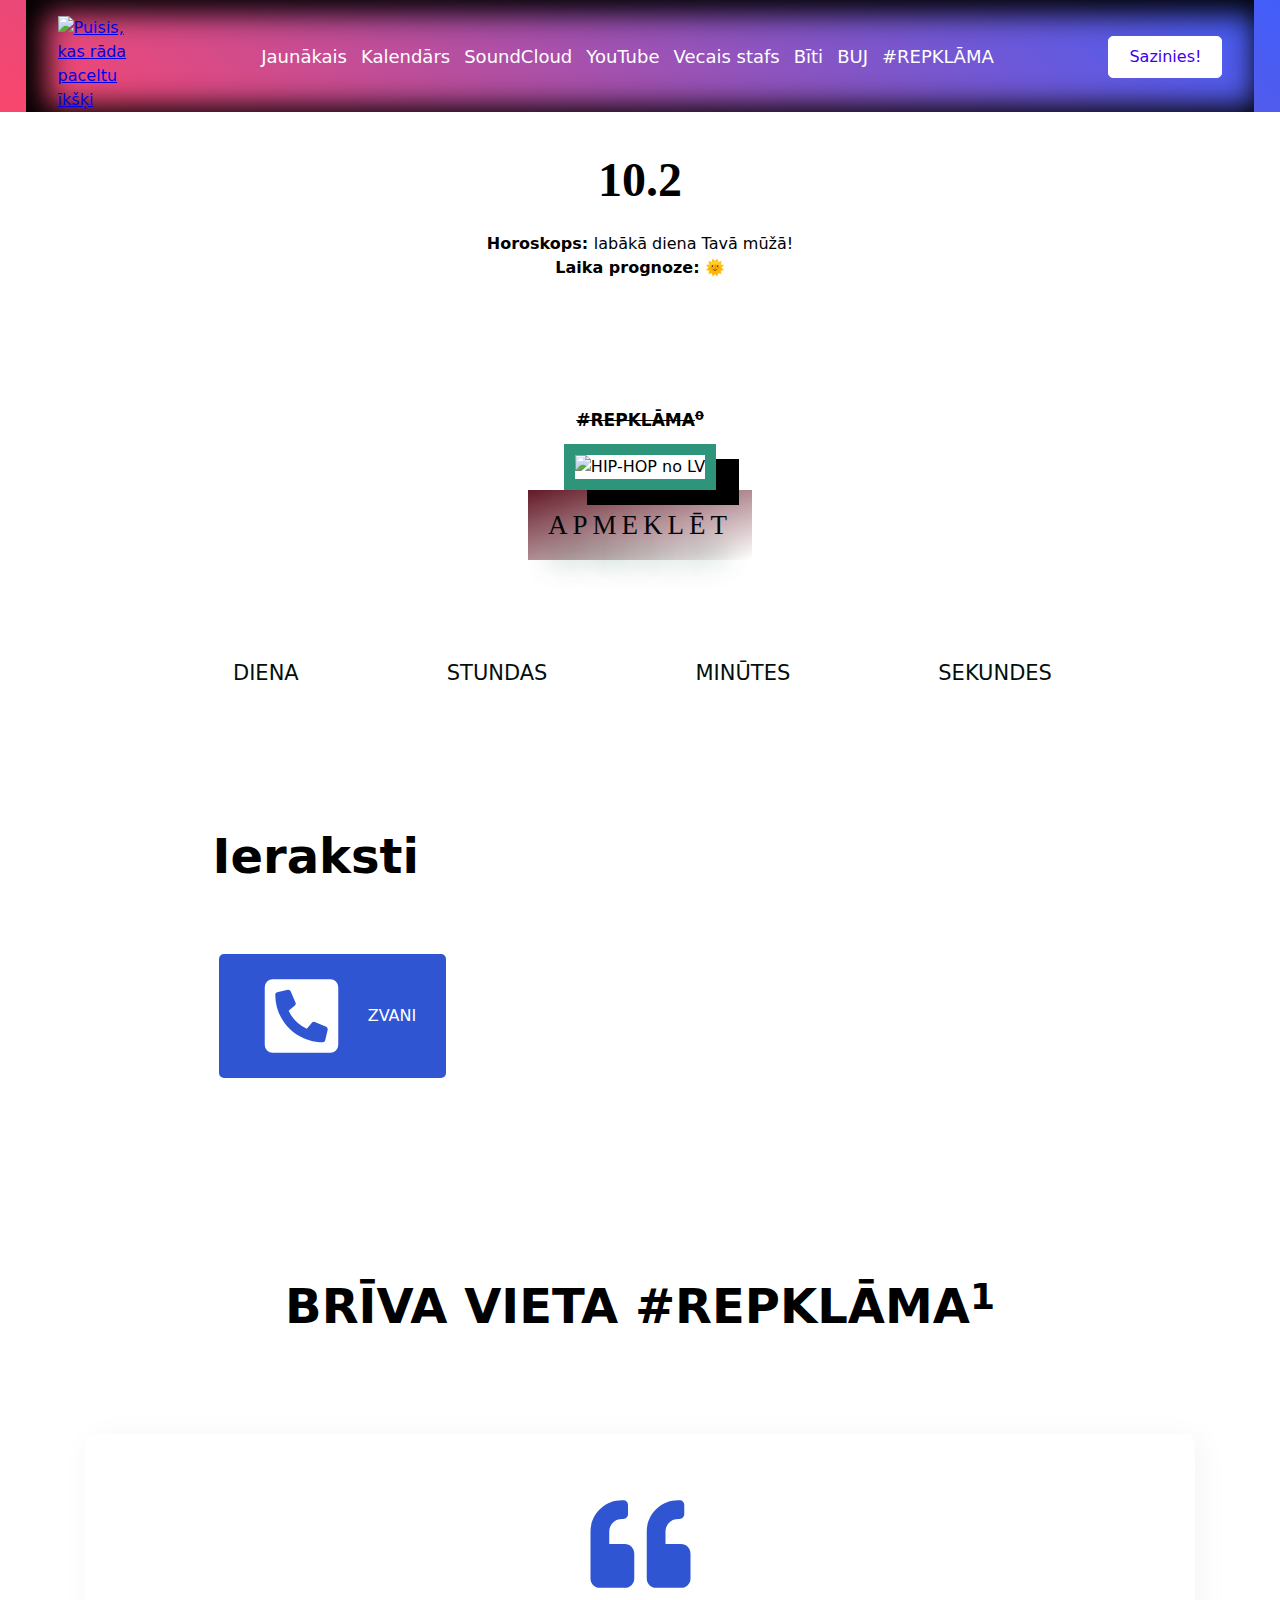
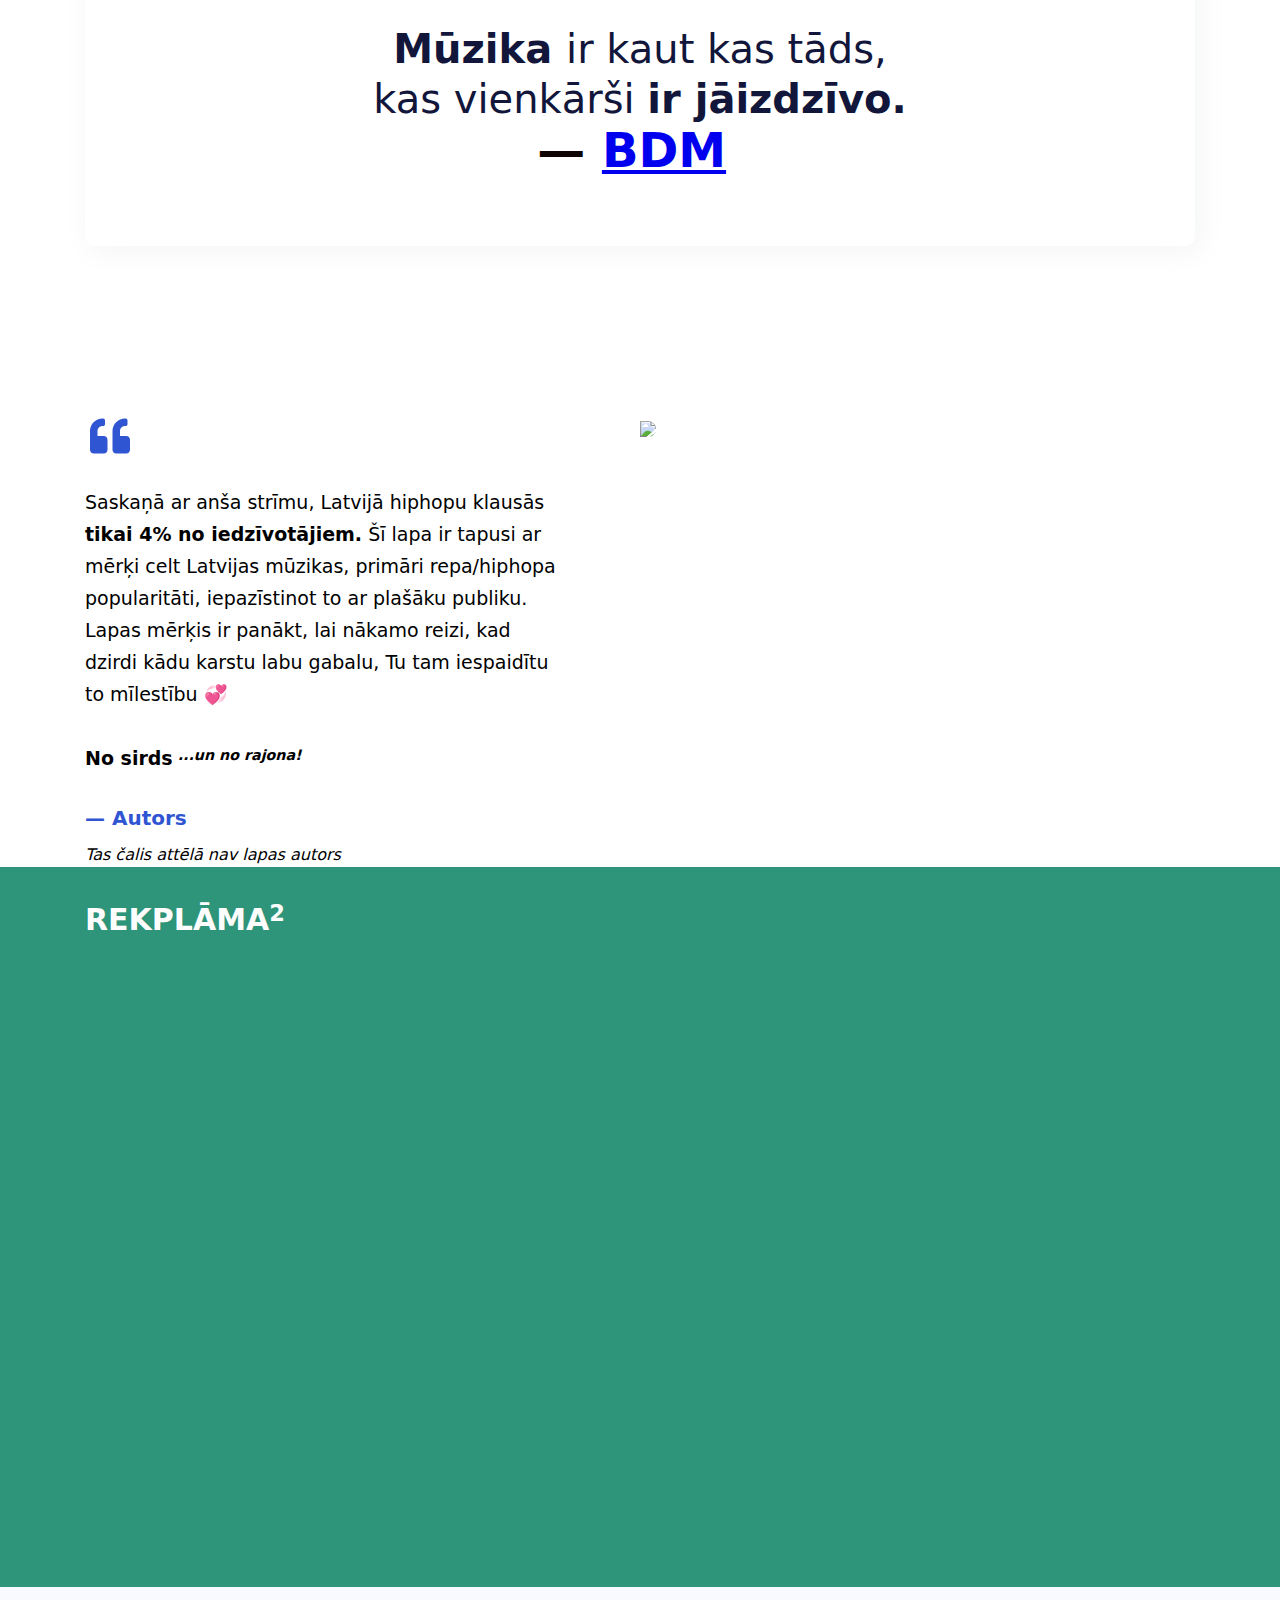
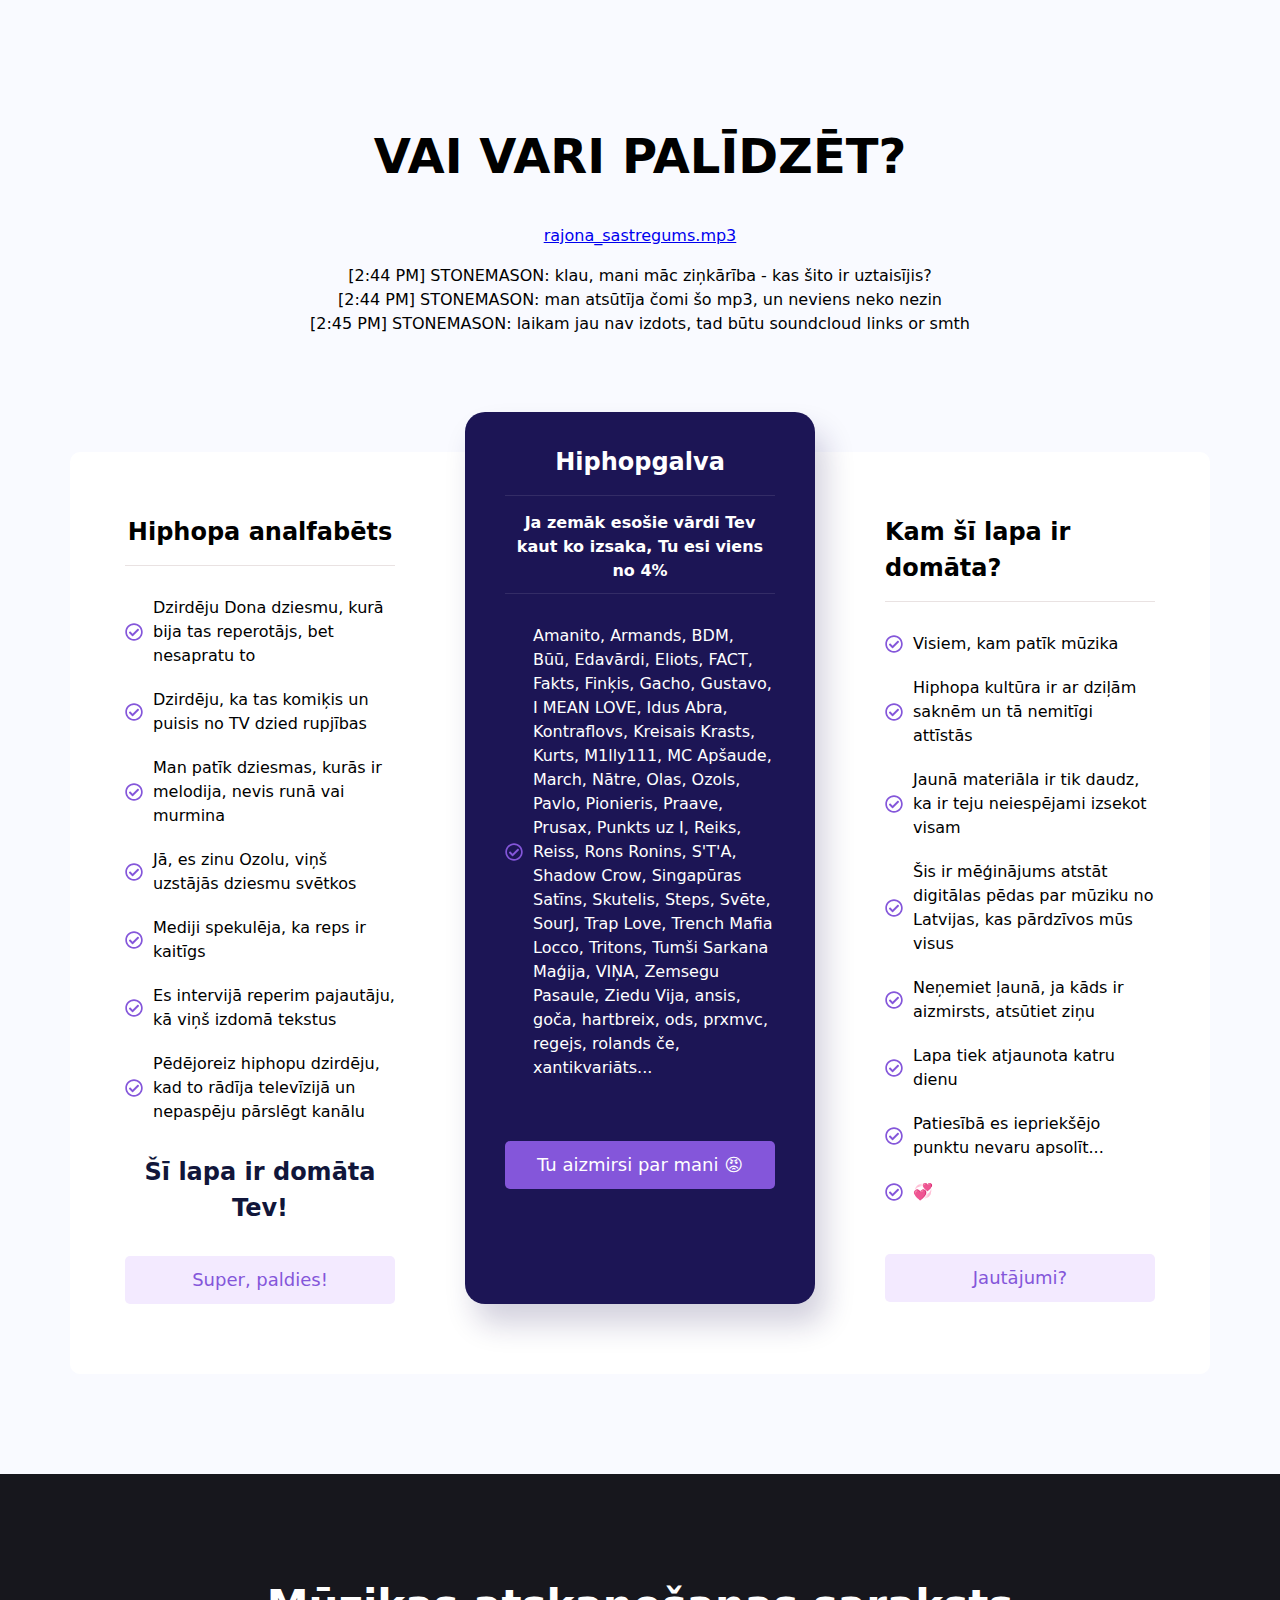
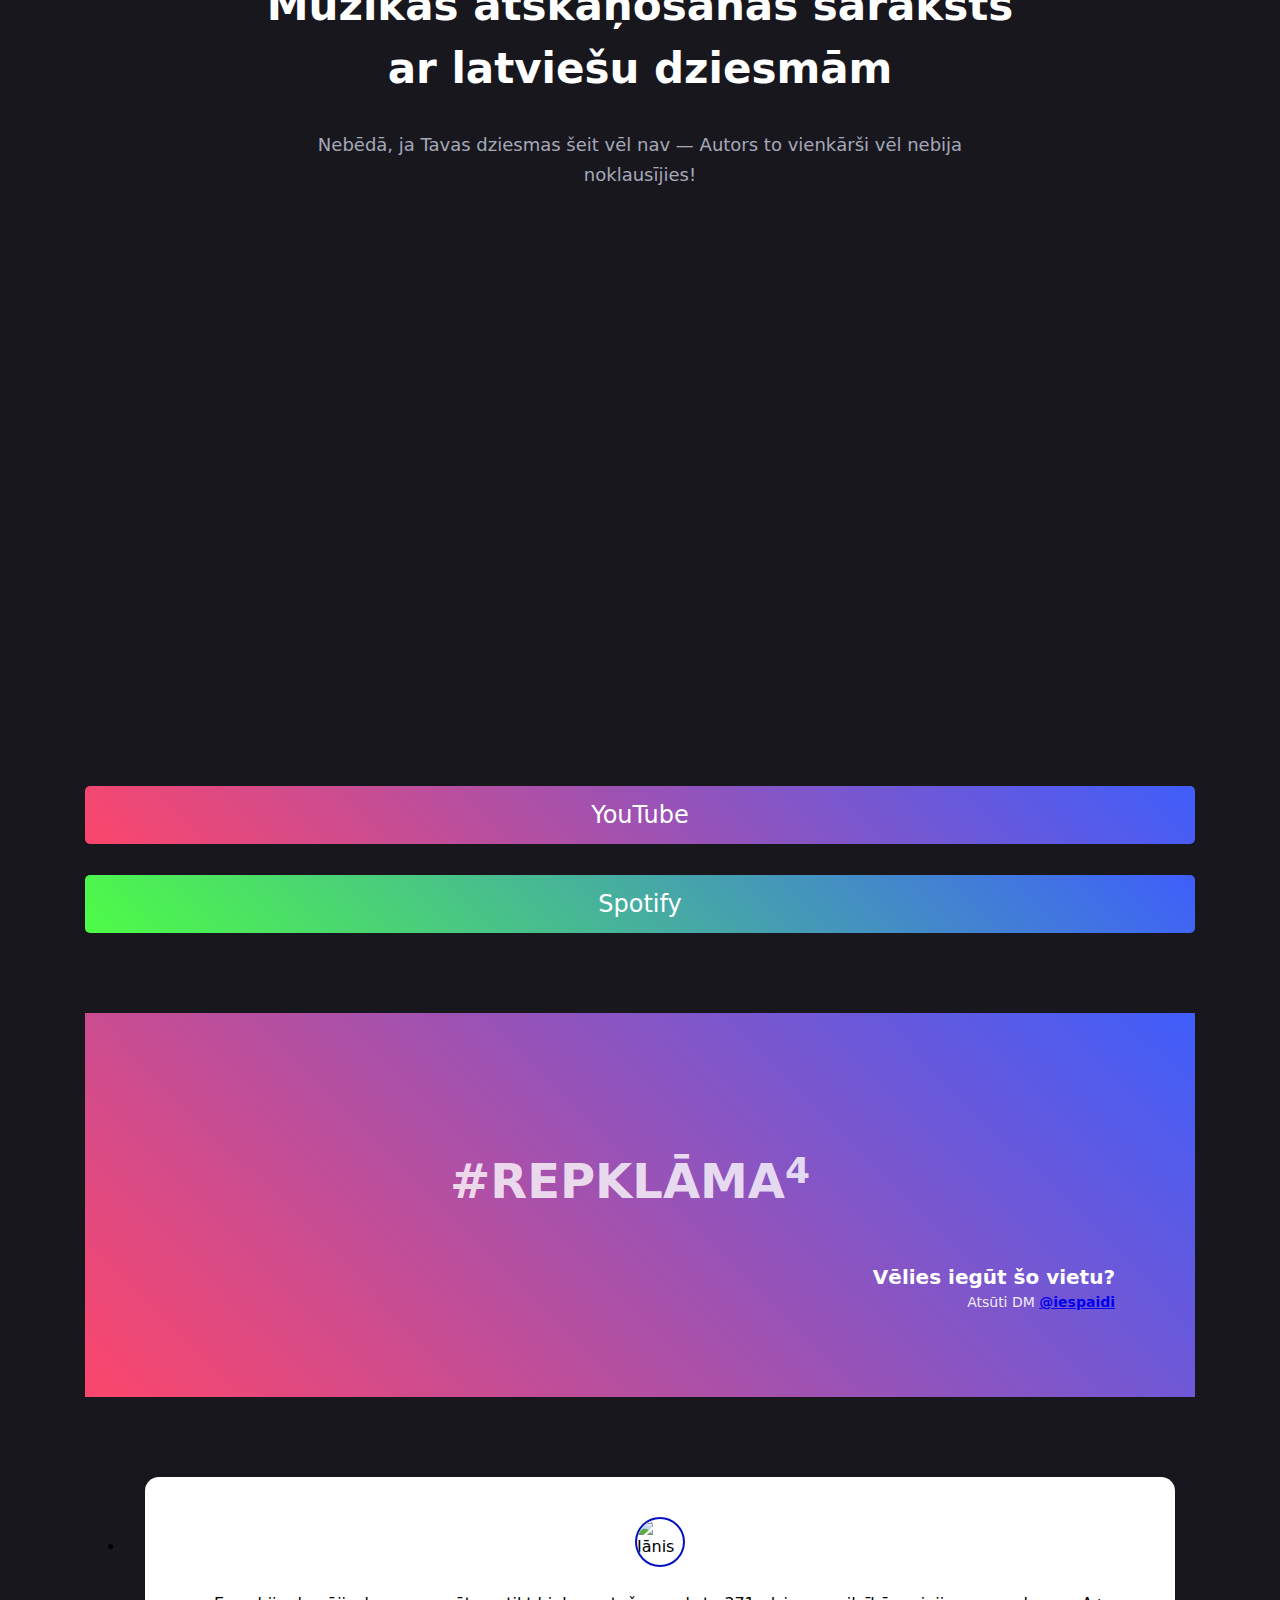
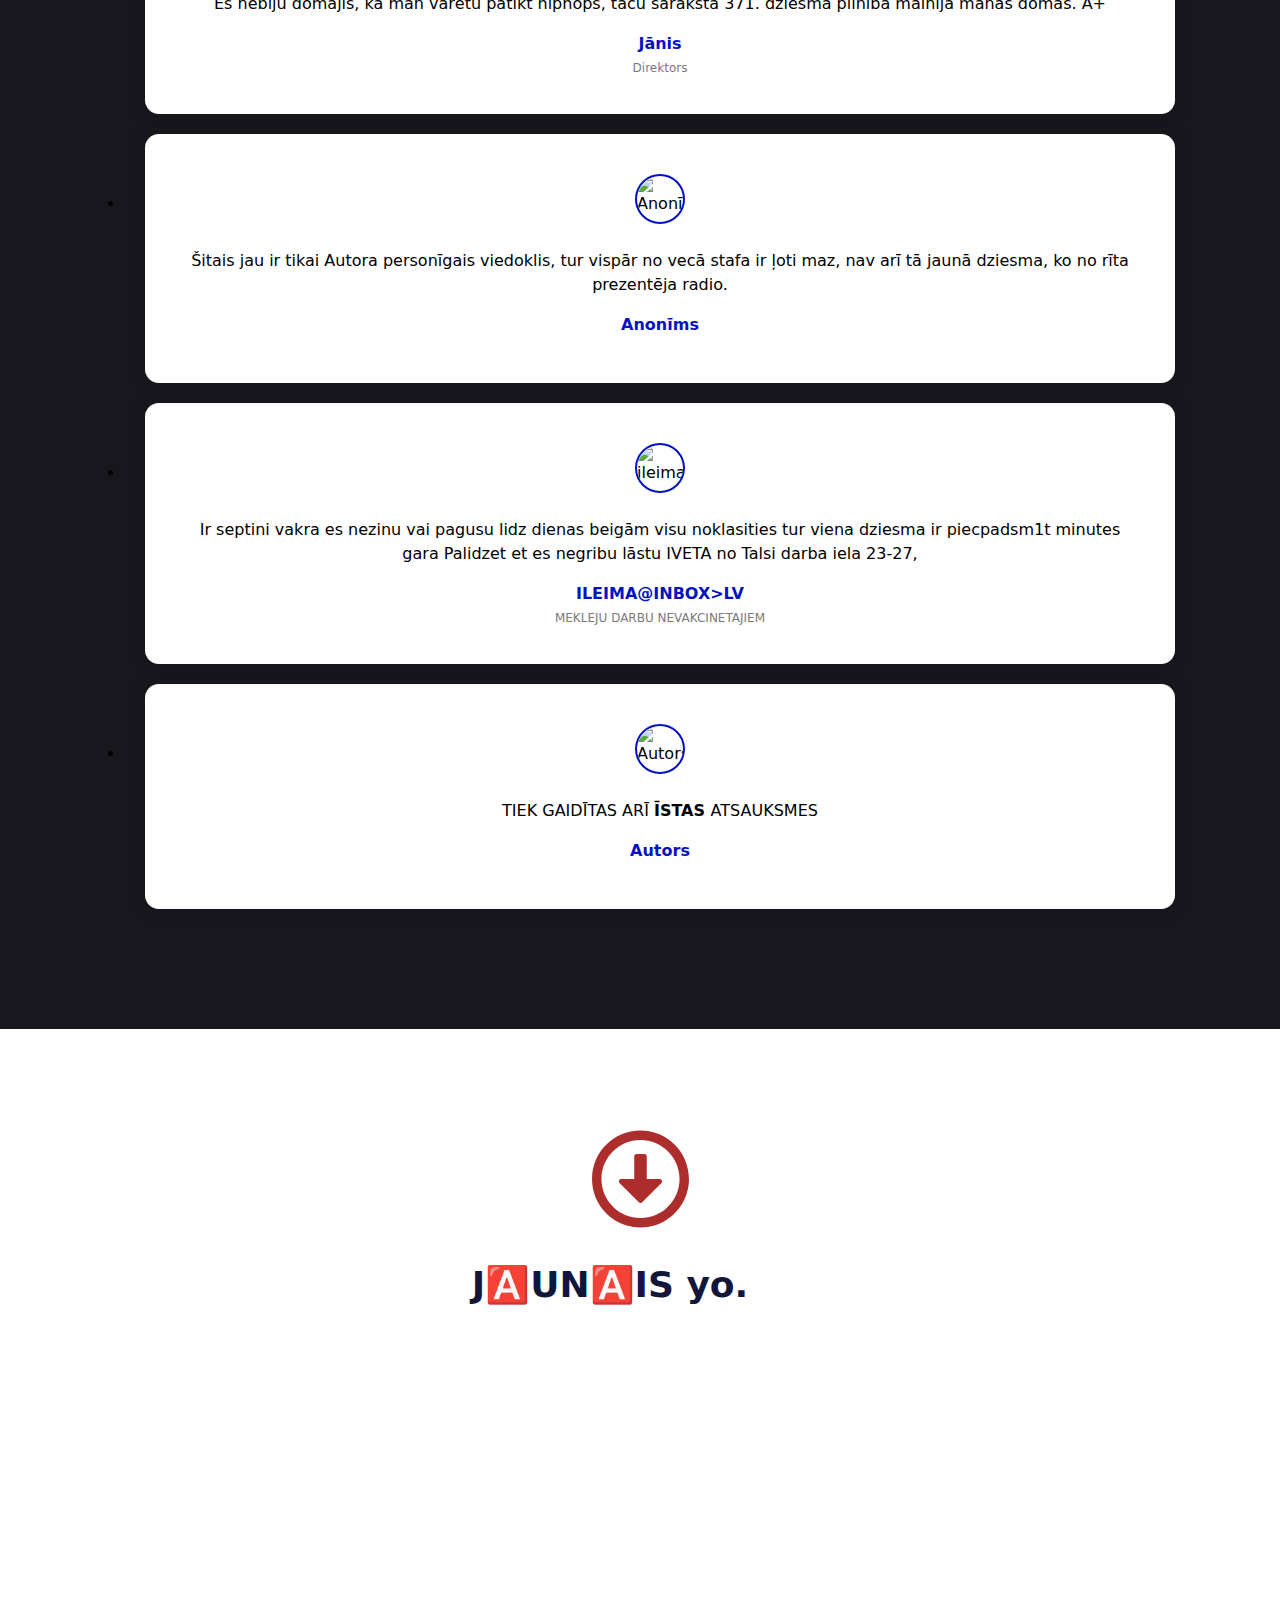
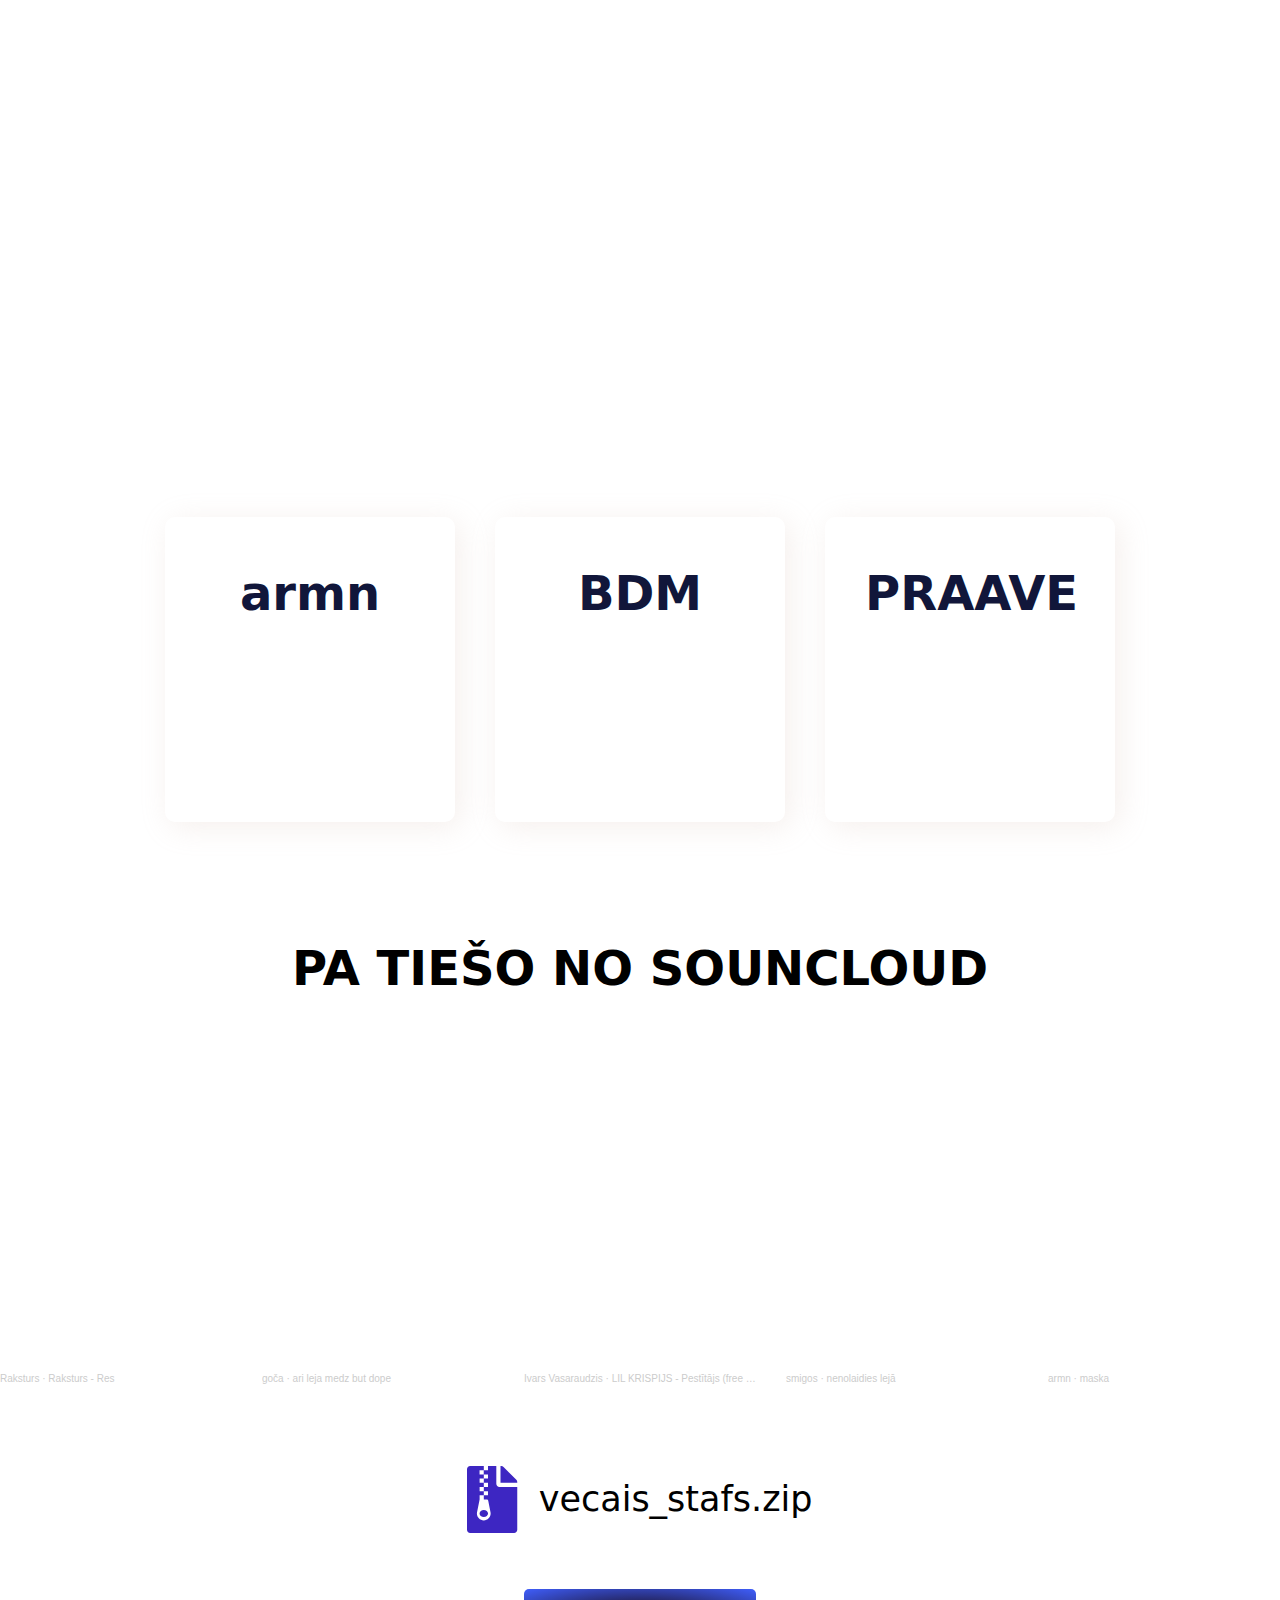
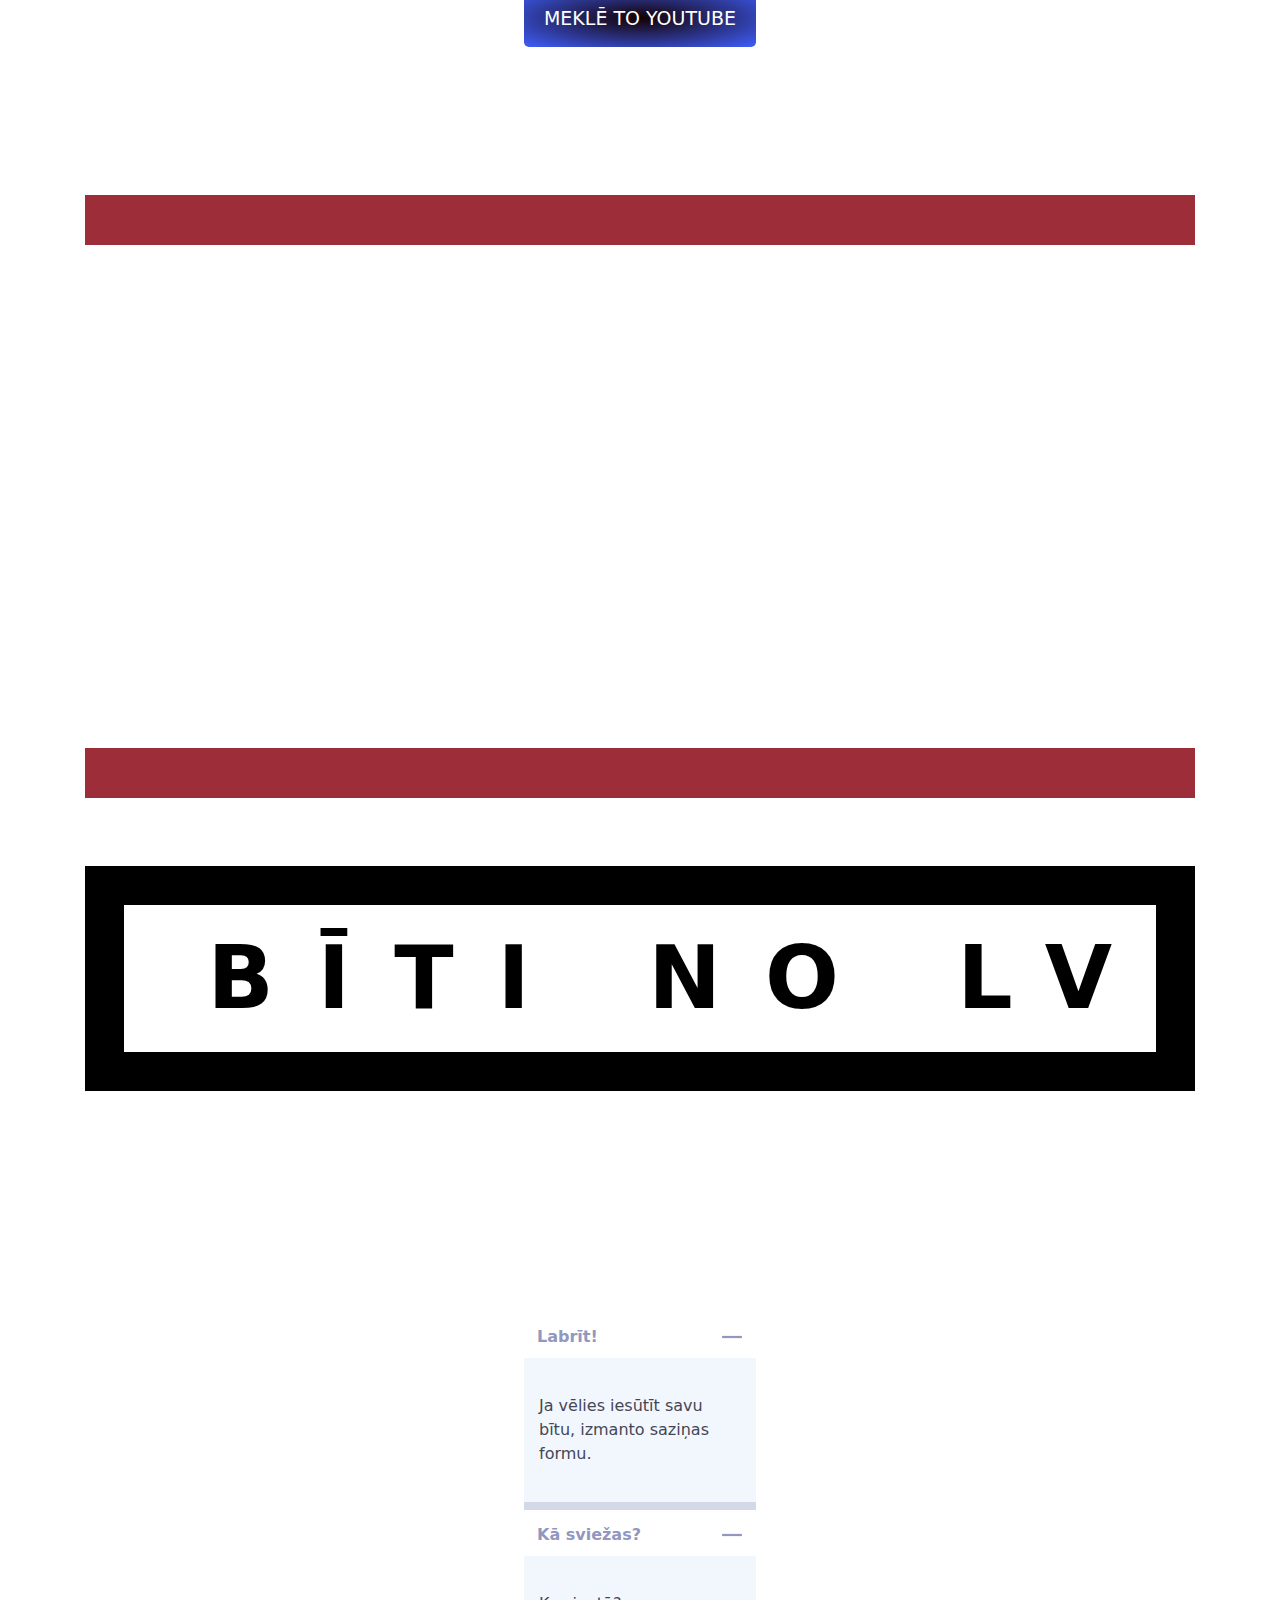
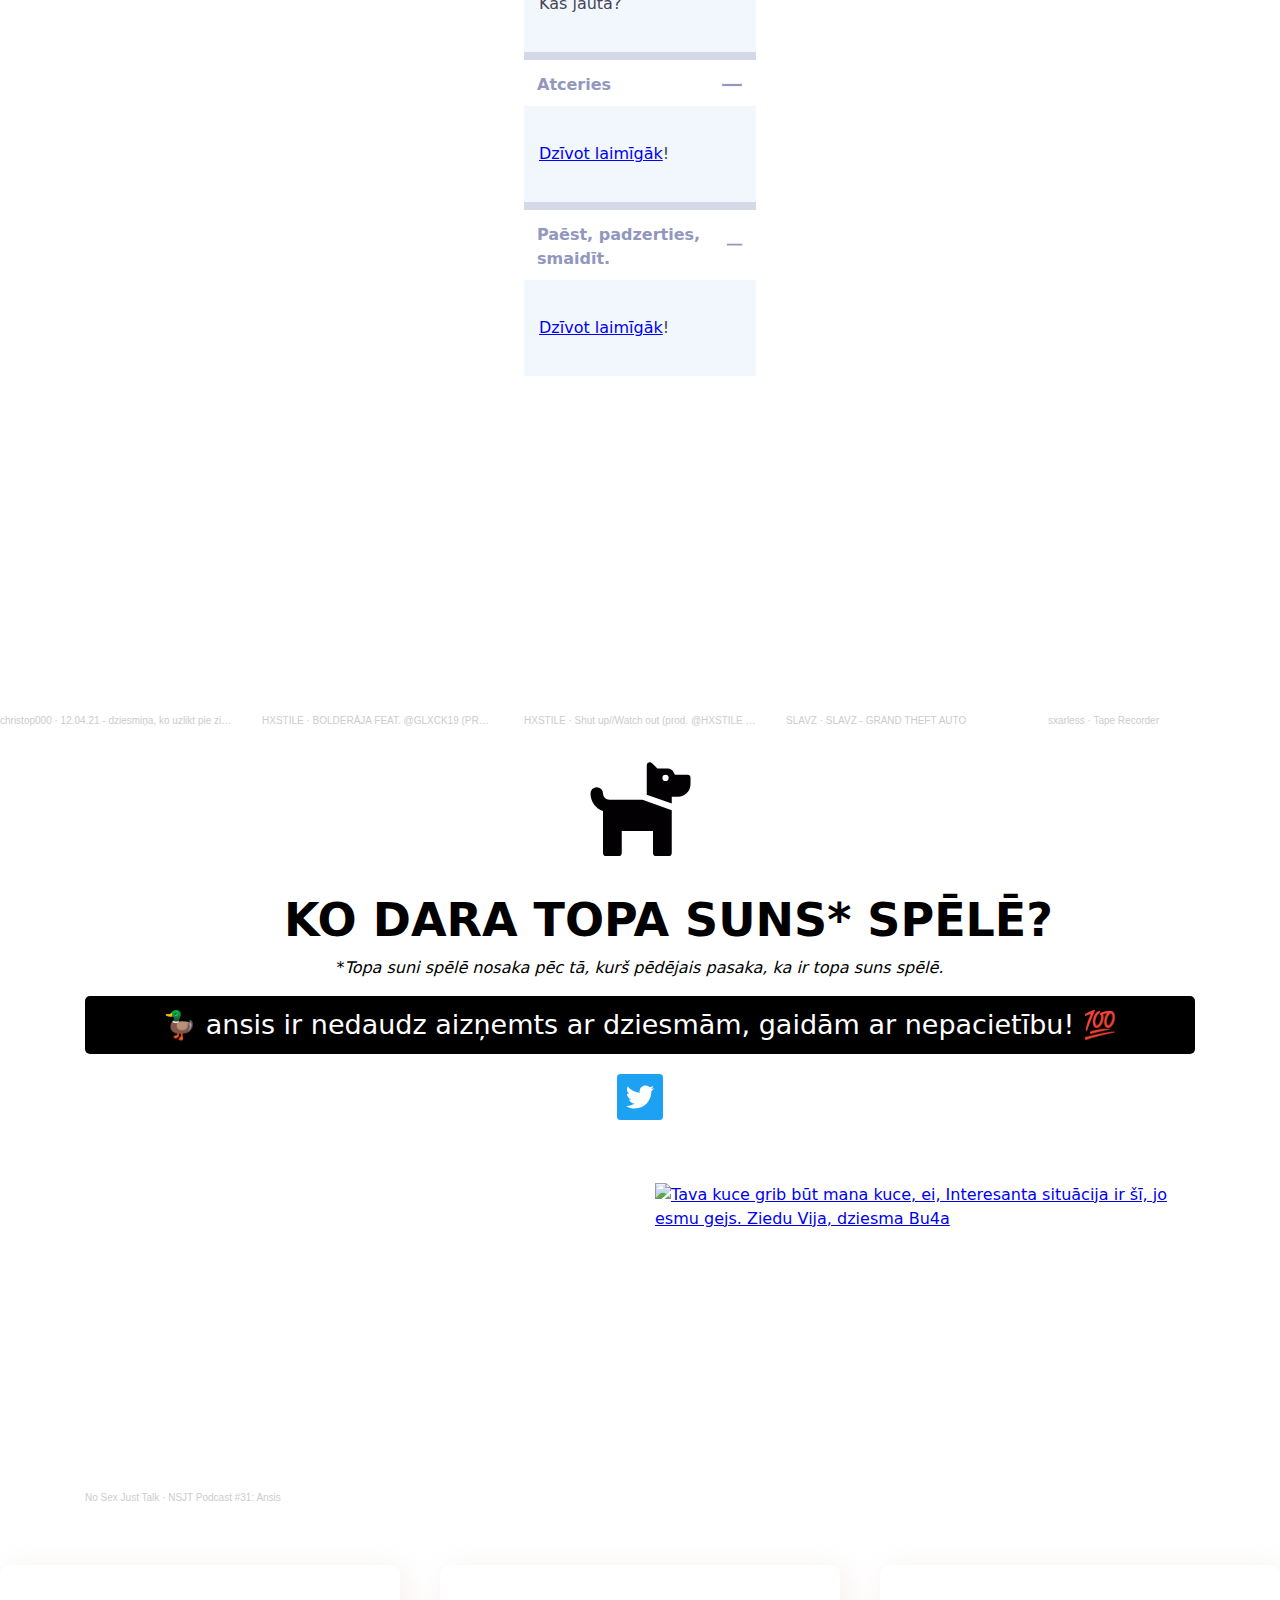
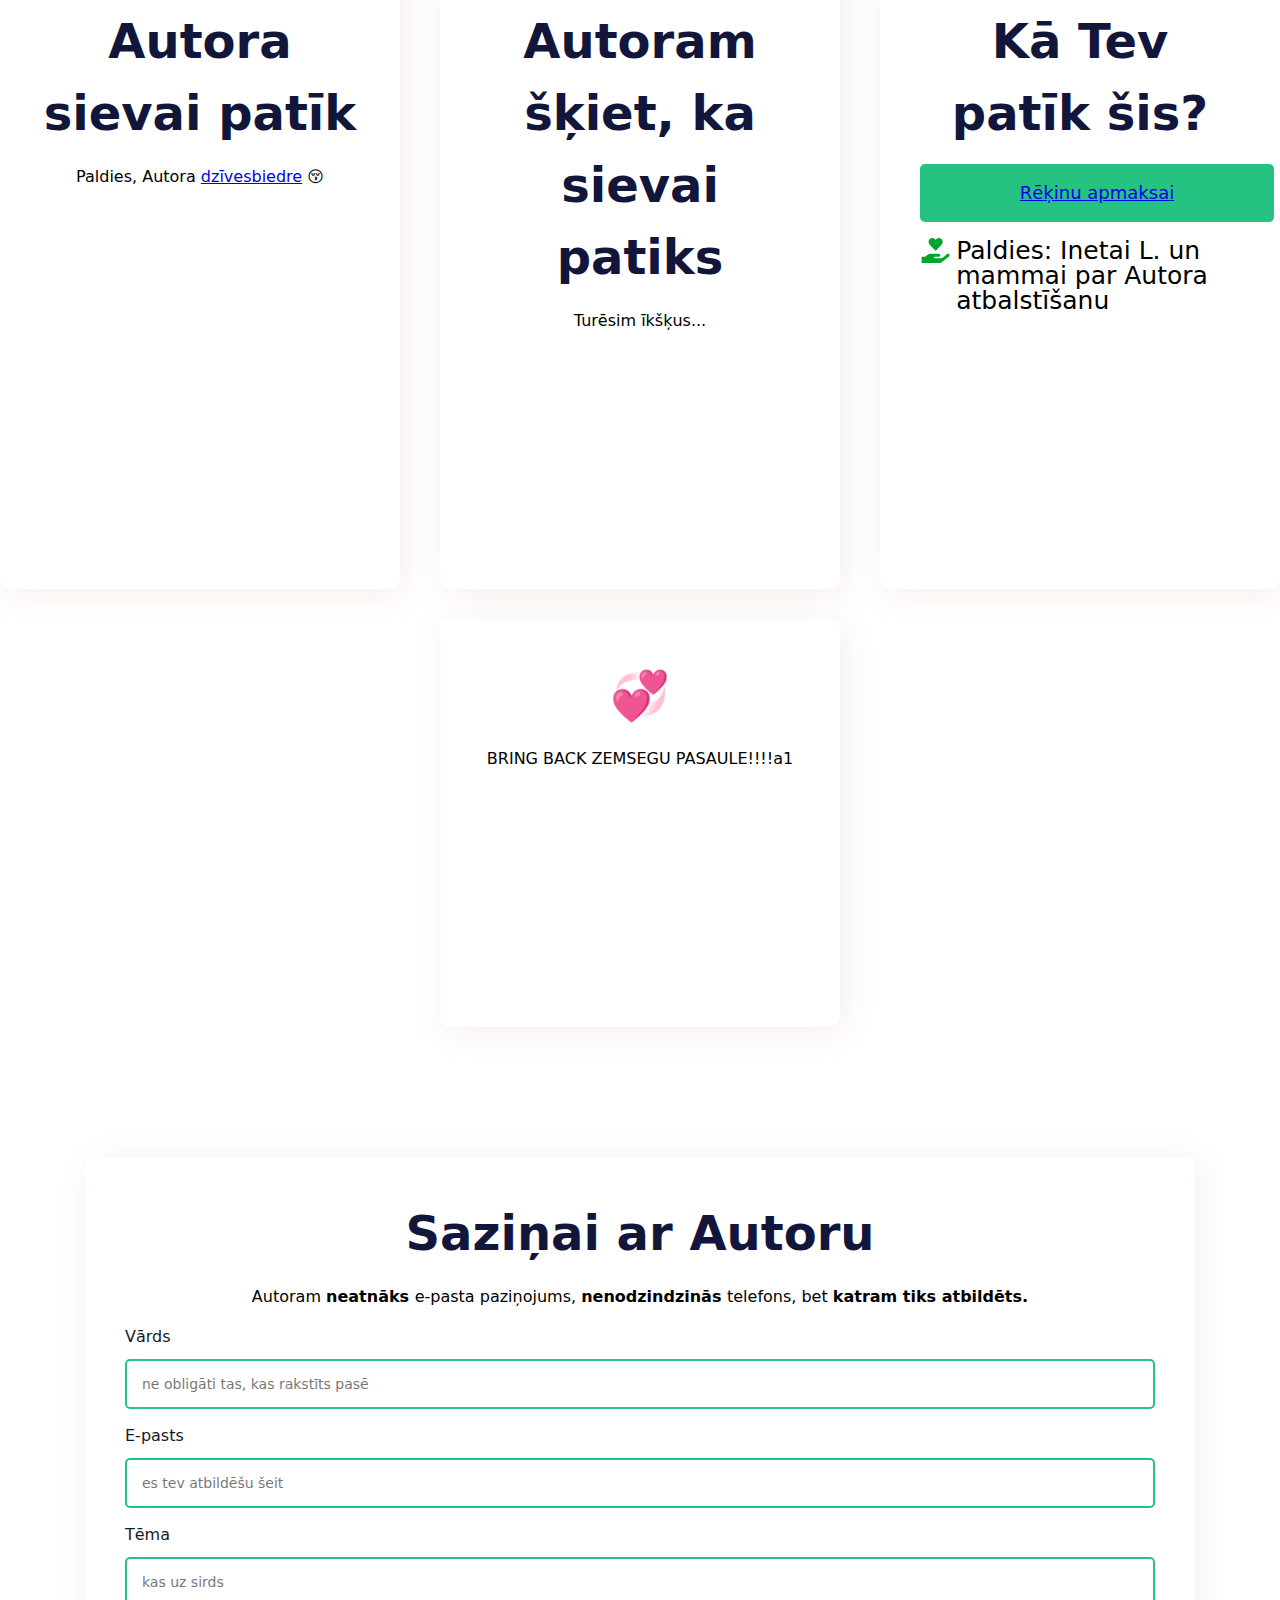
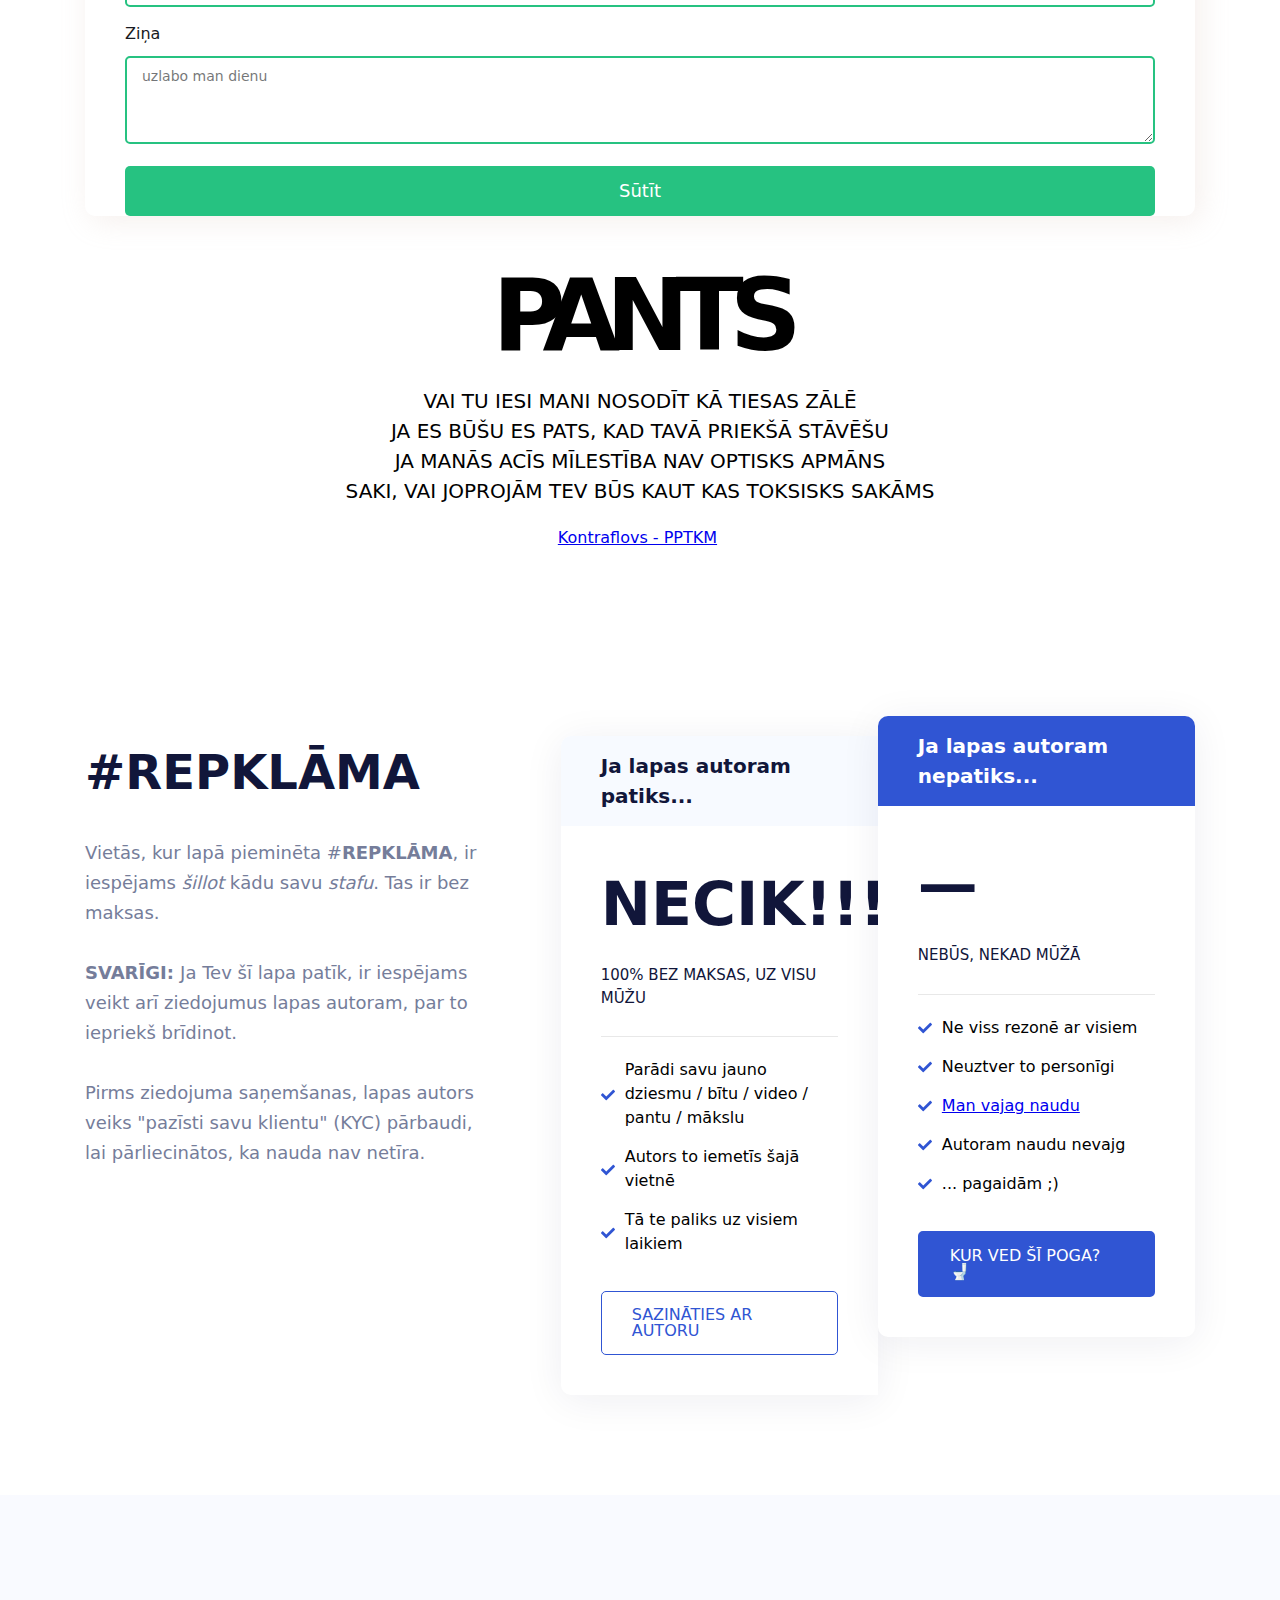
==== commit 7b8402ba: "10.2" ====
--- a/index.html
+++ b/index.html
@@ -167,7 +167,7 @@
             <div class="column-inner dorik-column-o8u2tz4k 1/1">
               <div class="dorik-wrapper dorik-heading-vitlb95b-wrapper">
                 <h1 class="dorik-heading dorik-heading-vitlb95b">
-                  <span><p>10.1</p> </span>
+                  <span><p>10.2</p> </span>
                 </h1>
               </div>
               <div class="dorik-text dorik-text-rsoxdtvz">
@@ -481,13 +481,12 @@
                 </h1>
               </div>
               <div class="dorik-code-ttdkmga9">
-                <audio controls>
-                  <source
-                    src="./audio/rajona_sastregums.mp3"
-                    type="audio/mpeg"
-                  />
-                  kkas nopisās sorry
-                </audio>
+                <a href="./audio/rajona_sastregums.mp3" target="_blank">rajona_sastregums.mp3</a>
+                <!-- <audio controls>
+                  <source src="/audio/rajona_sastregums.mp3" type="audio/mpeg">
+                  <p>Rajona sastrēgums</p>
+                    
+            </p>                </audio> -->
               </div>
               <div class="dorik-text dorik-text-c72uls8m">
                 <p>
@@ -737,7 +736,7 @@
                       March, Nātre, Olas, Ozols, Pavlo, Pionieris, Praave,
                       Prusax, Punkts uz I, Reiks, Reiss, Rons Ronins, S'T'A,
                       Shadow Crow, Singapūras Satīns, Skutelis, Steps, Svēte,
-                      SourJ, Trap Love, Trench Mafia Locco, Tumši Sarkana
+                      SourJ, Trap Love, Trench Mafia Locco, Tritons, Tumši Sarkana
                       Maģija, VIŅA, Zemsegu Pasaule, Ziedu Vija, ansis, goča,
                       hartbreix, ods, prxmvc, regejs, rolands če,
                       xantikvariāts...
@@ -1219,12 +1218,12 @@
             <div class="column-inner dorik-column-rstzzgsk 2/3">
               <div class="dorik-wrapper dorik-heading-oovmldre-wrapper">
                 <h1 class="dorik-heading dorik-heading-oovmldre">
-                  <span><p>J🅰️UNAIS</p> </span
+                  <span><p>J🅰️UN🅰️IS</p> </span
                   ><span class="dorik-heading__dynamic"
                     ><div class="typed-strings">
-                      <span><p>!!!!!!!!</p> </span>
+                      <span><p>!!</p> </span>
                     </div>
-                    <span class="typed"></span></span
+                    <span class="typed">yo.</span></span
                   ><span
                     data-loop="true"
                     data-backspeed="40"
@@ -1283,7 +1282,7 @@
             <div class="column-inner dorik-column-j3luq421 1/4">
               <div class="dorik-wrapper dorik-heading-h6gbgpiq-wrapper">
                 <h1 class="dorik-heading dorik-heading-h6gbgpiq">
-                  <span><p>BDM ft. Diona Liepiņa</p> </span>
+                  <span><p>BDM</p> </span>
                 </h1>
               </div>
               <div class="dorik-text dorik-text-f4dpurt9"><p></p></div>
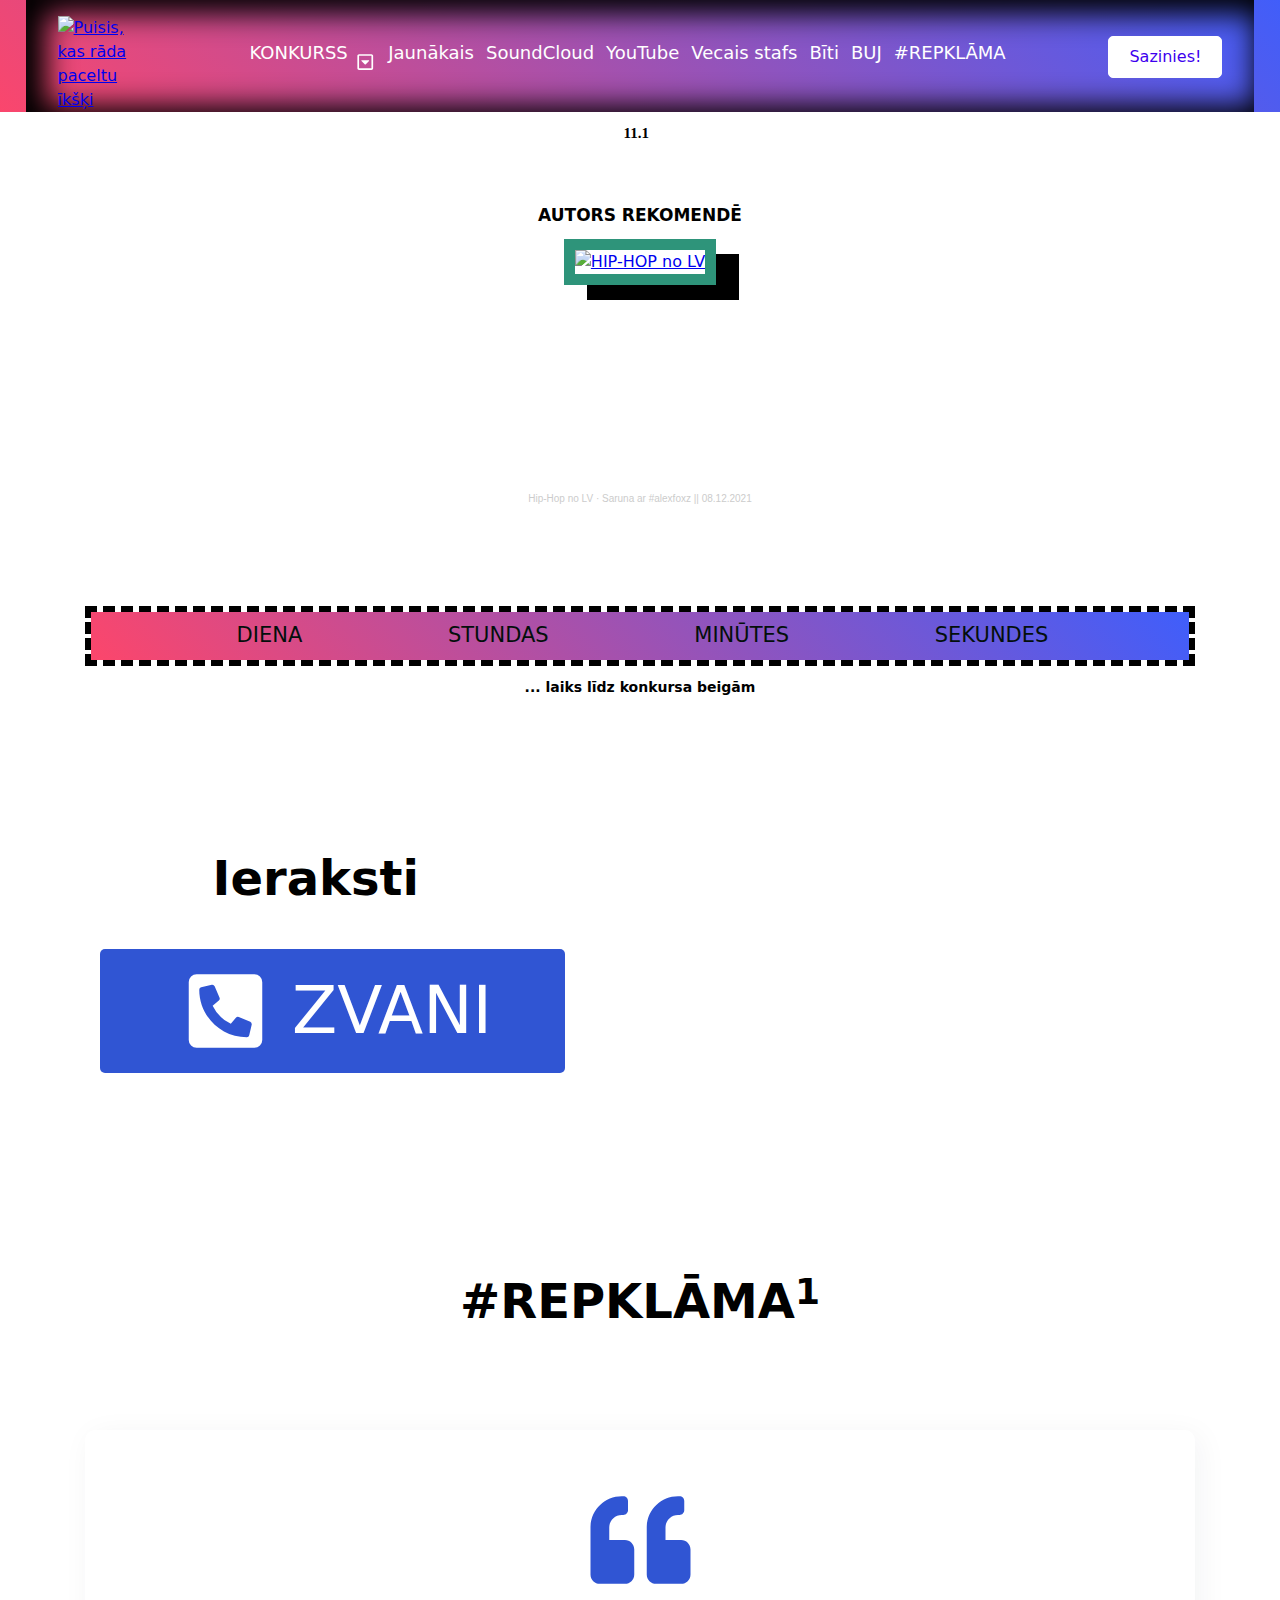
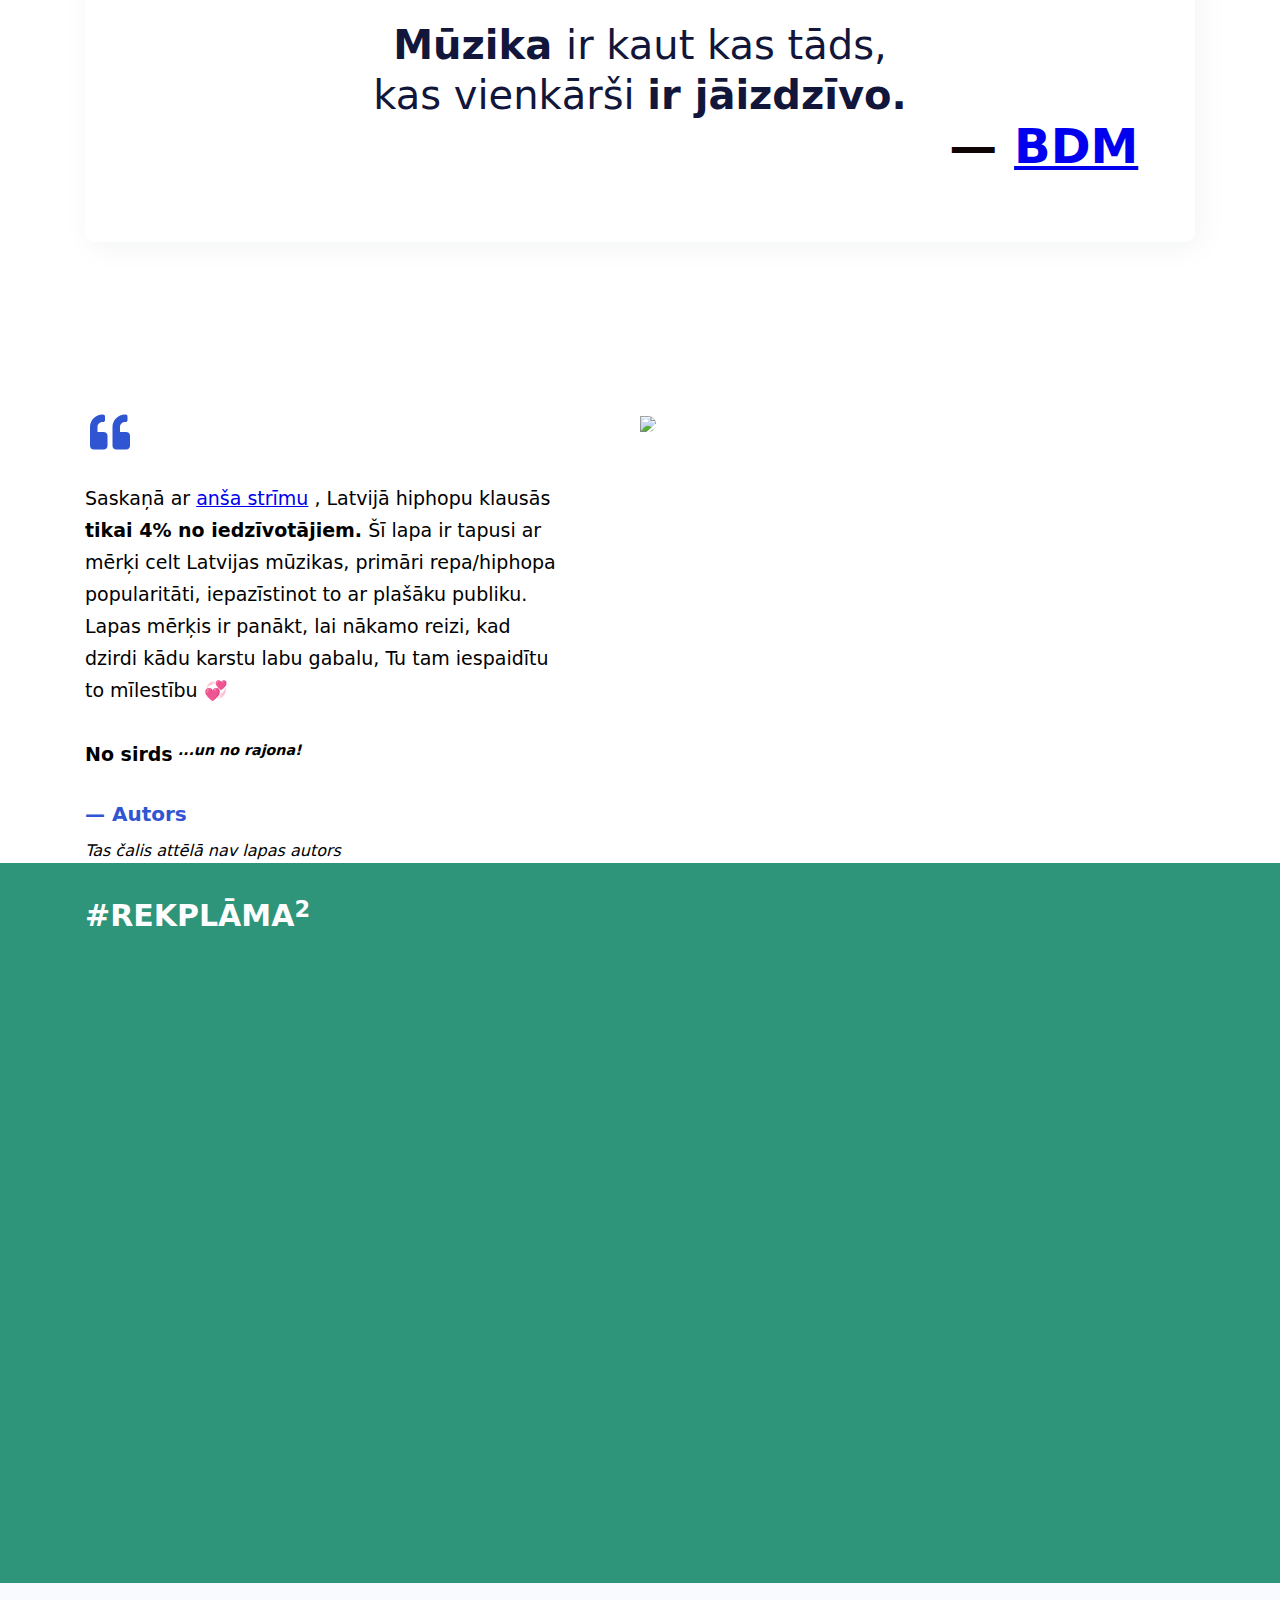
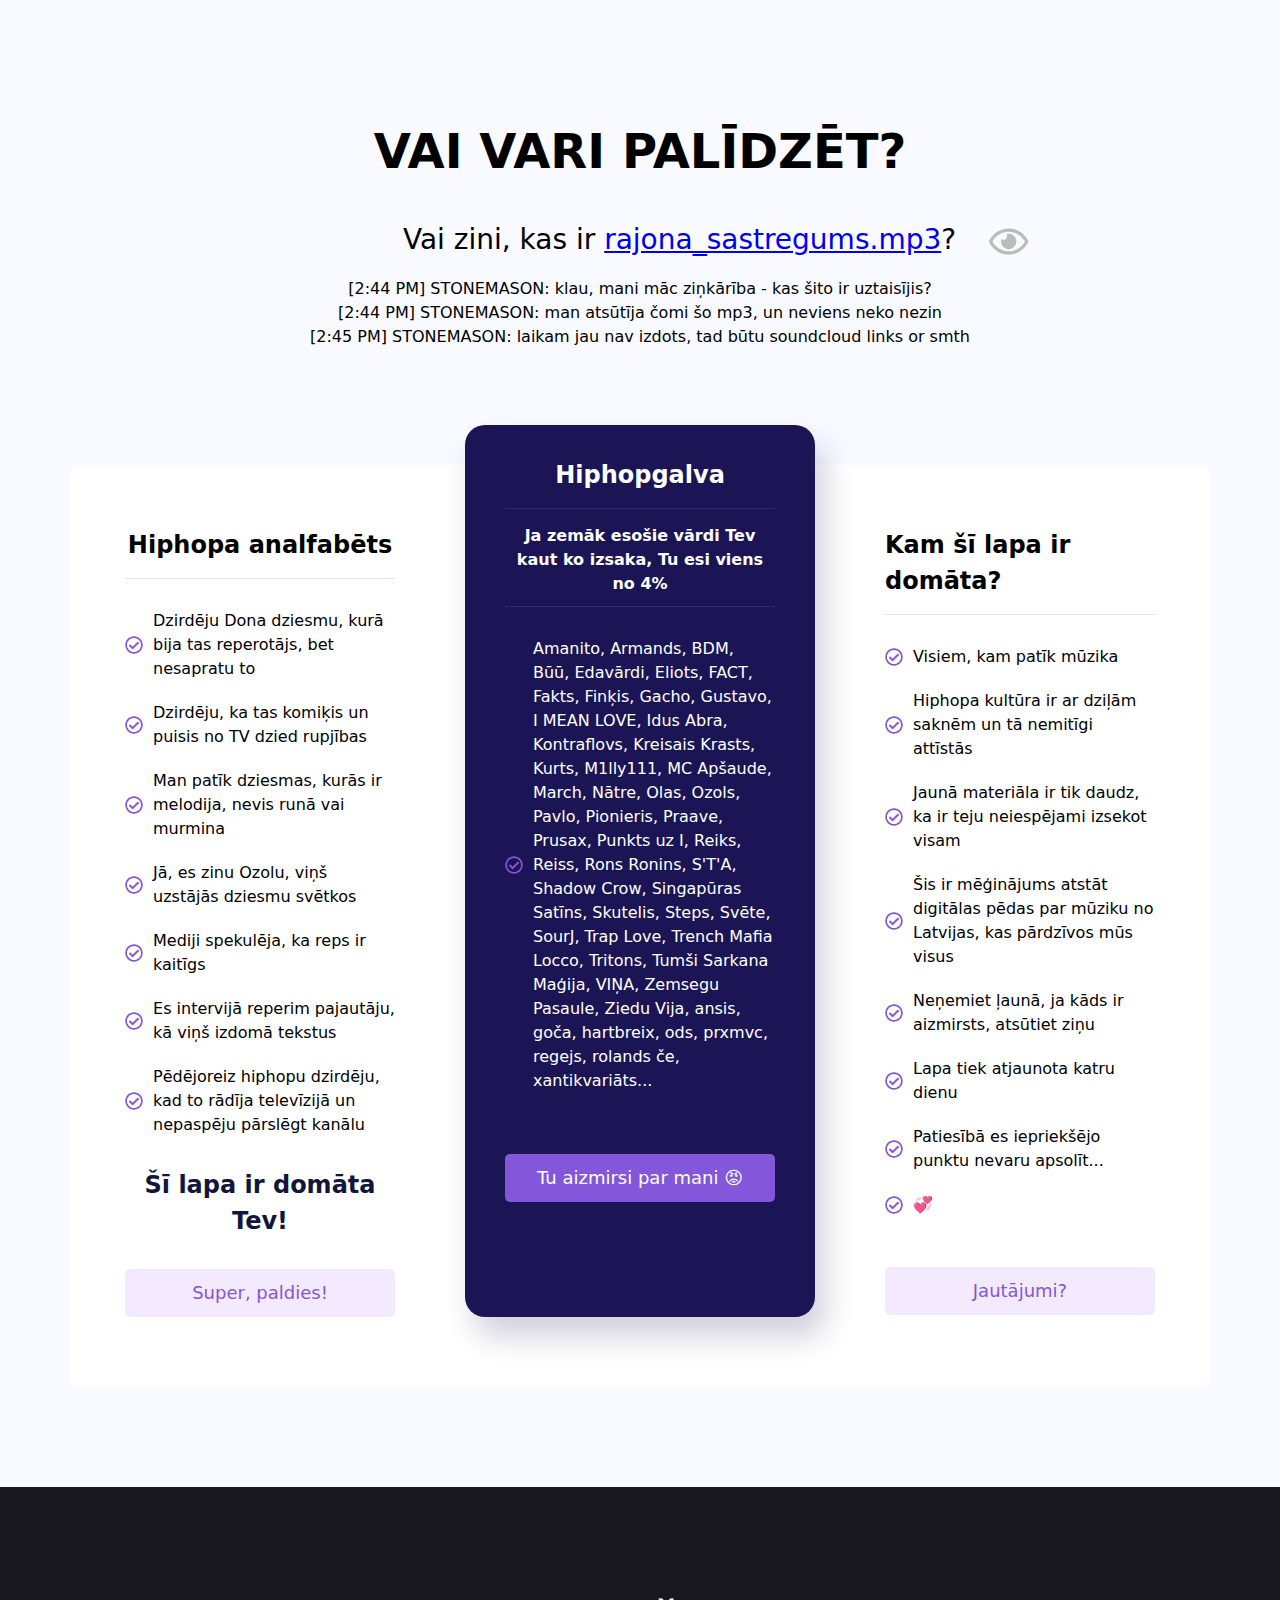
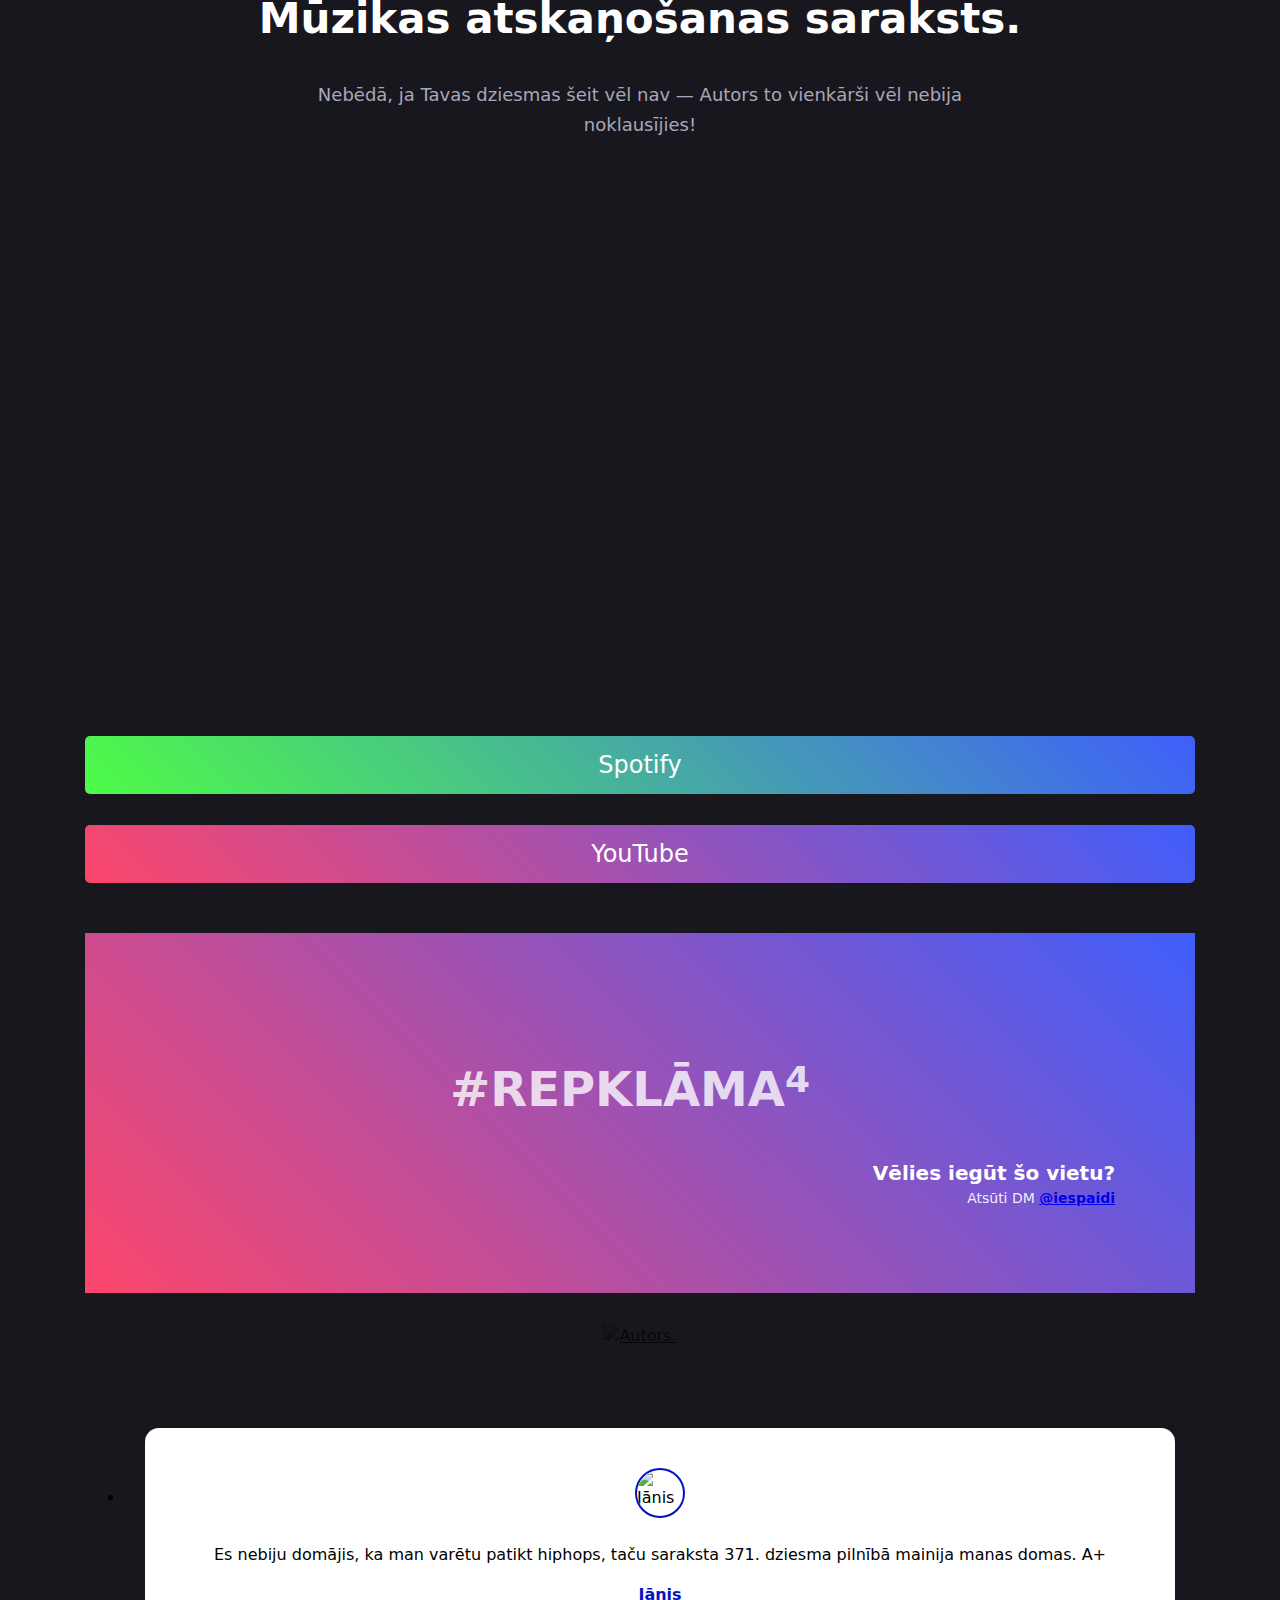
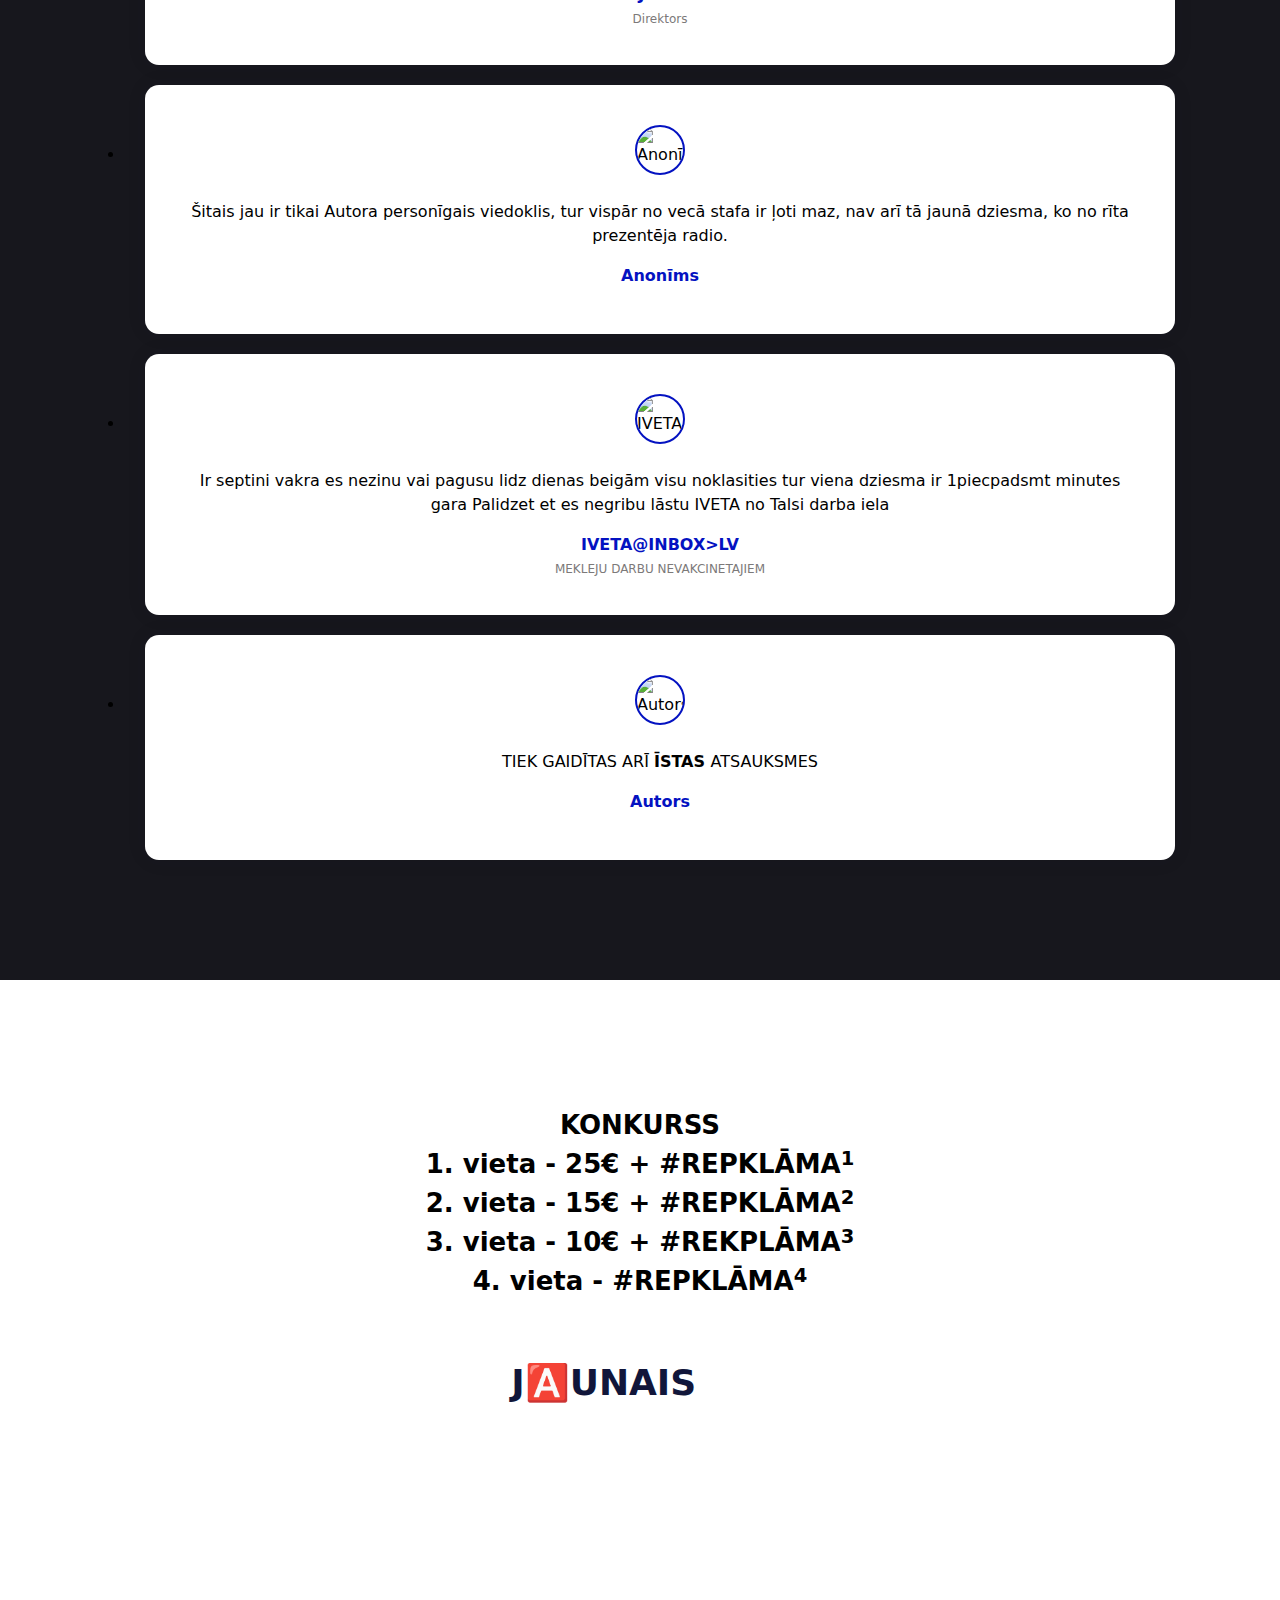
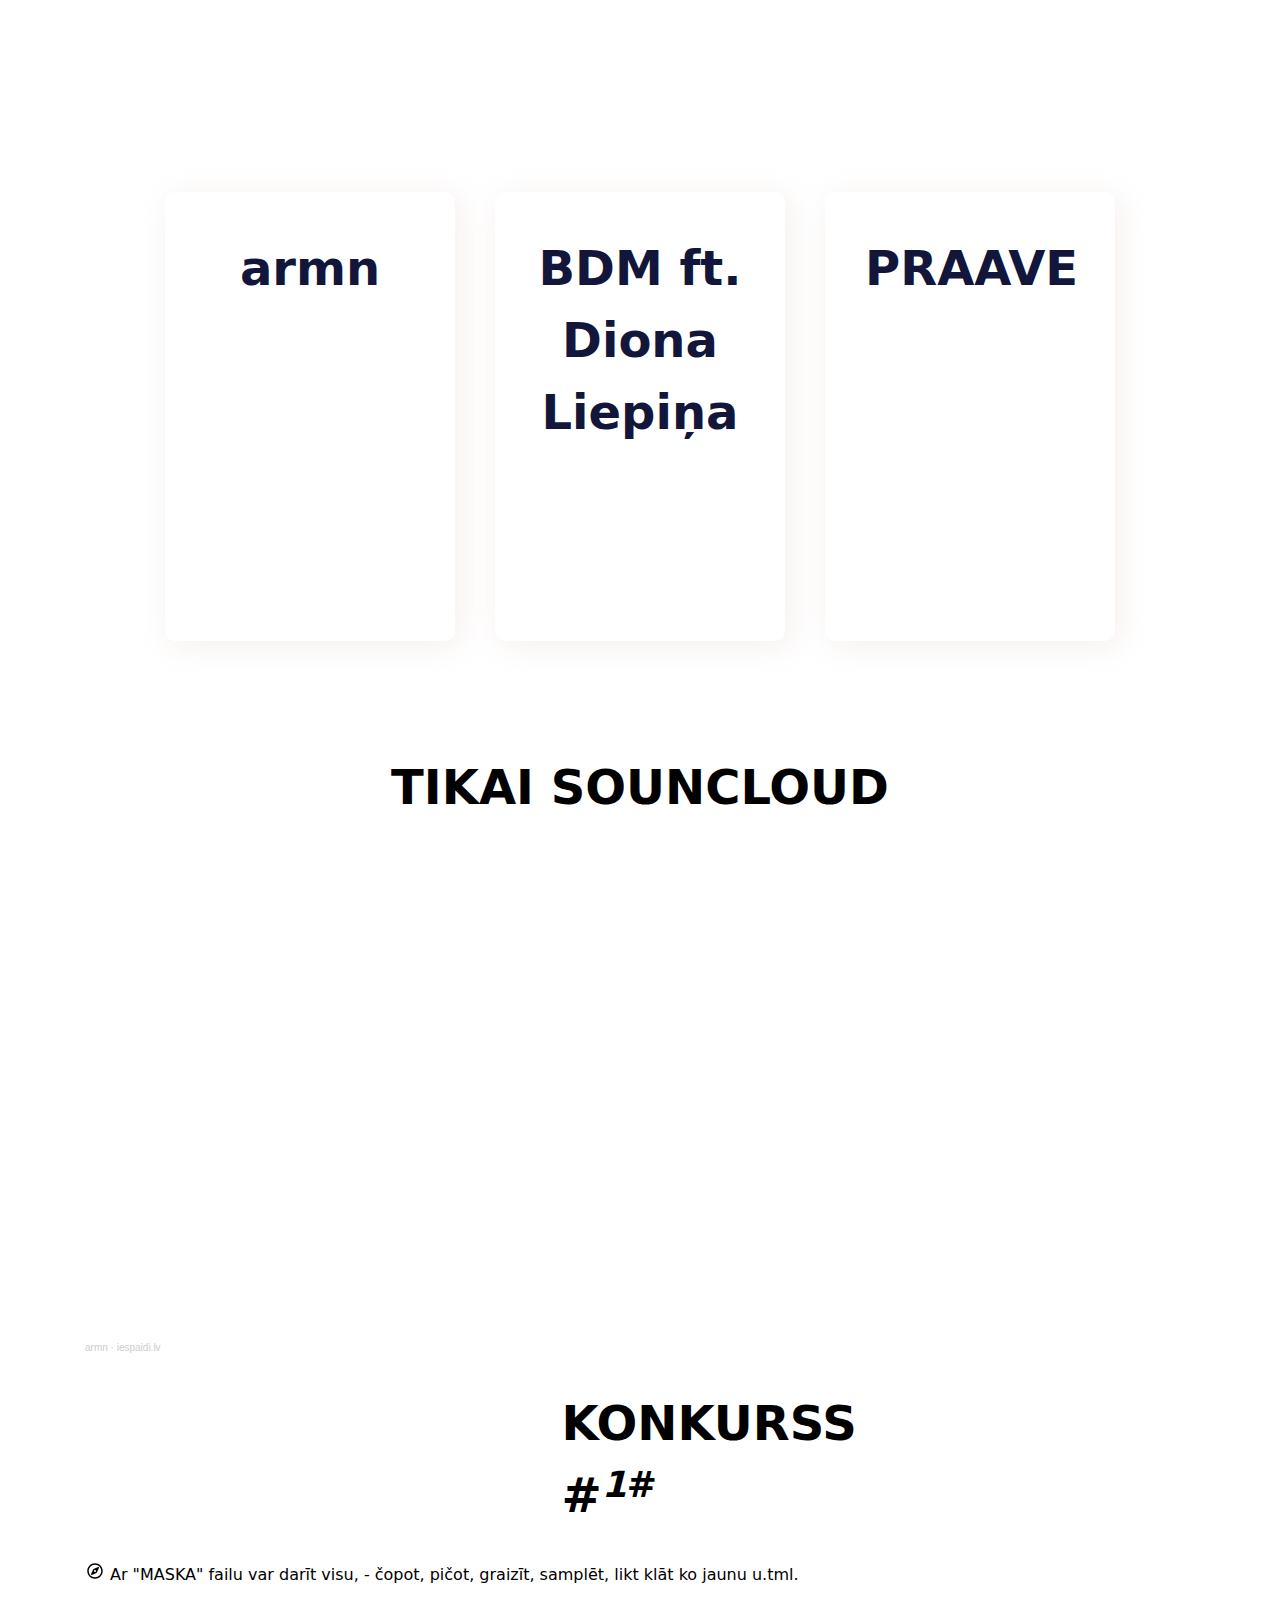
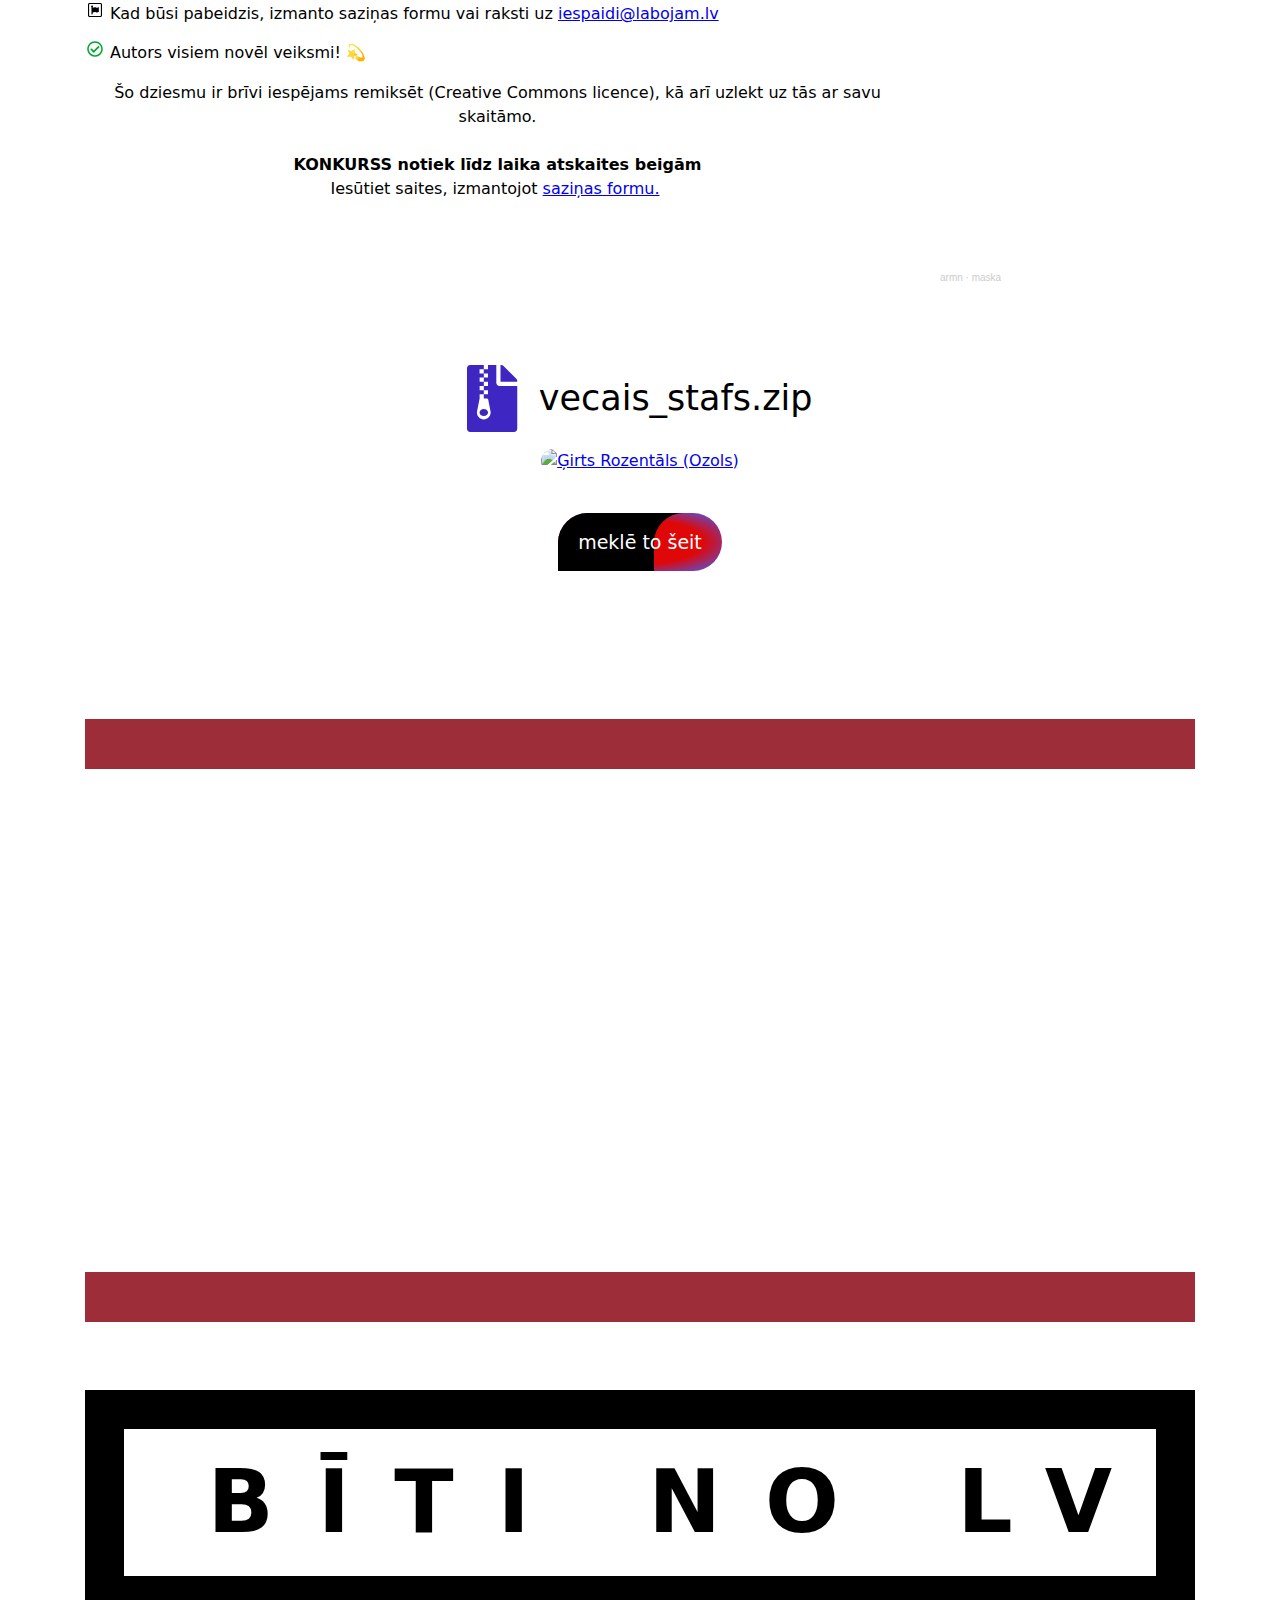
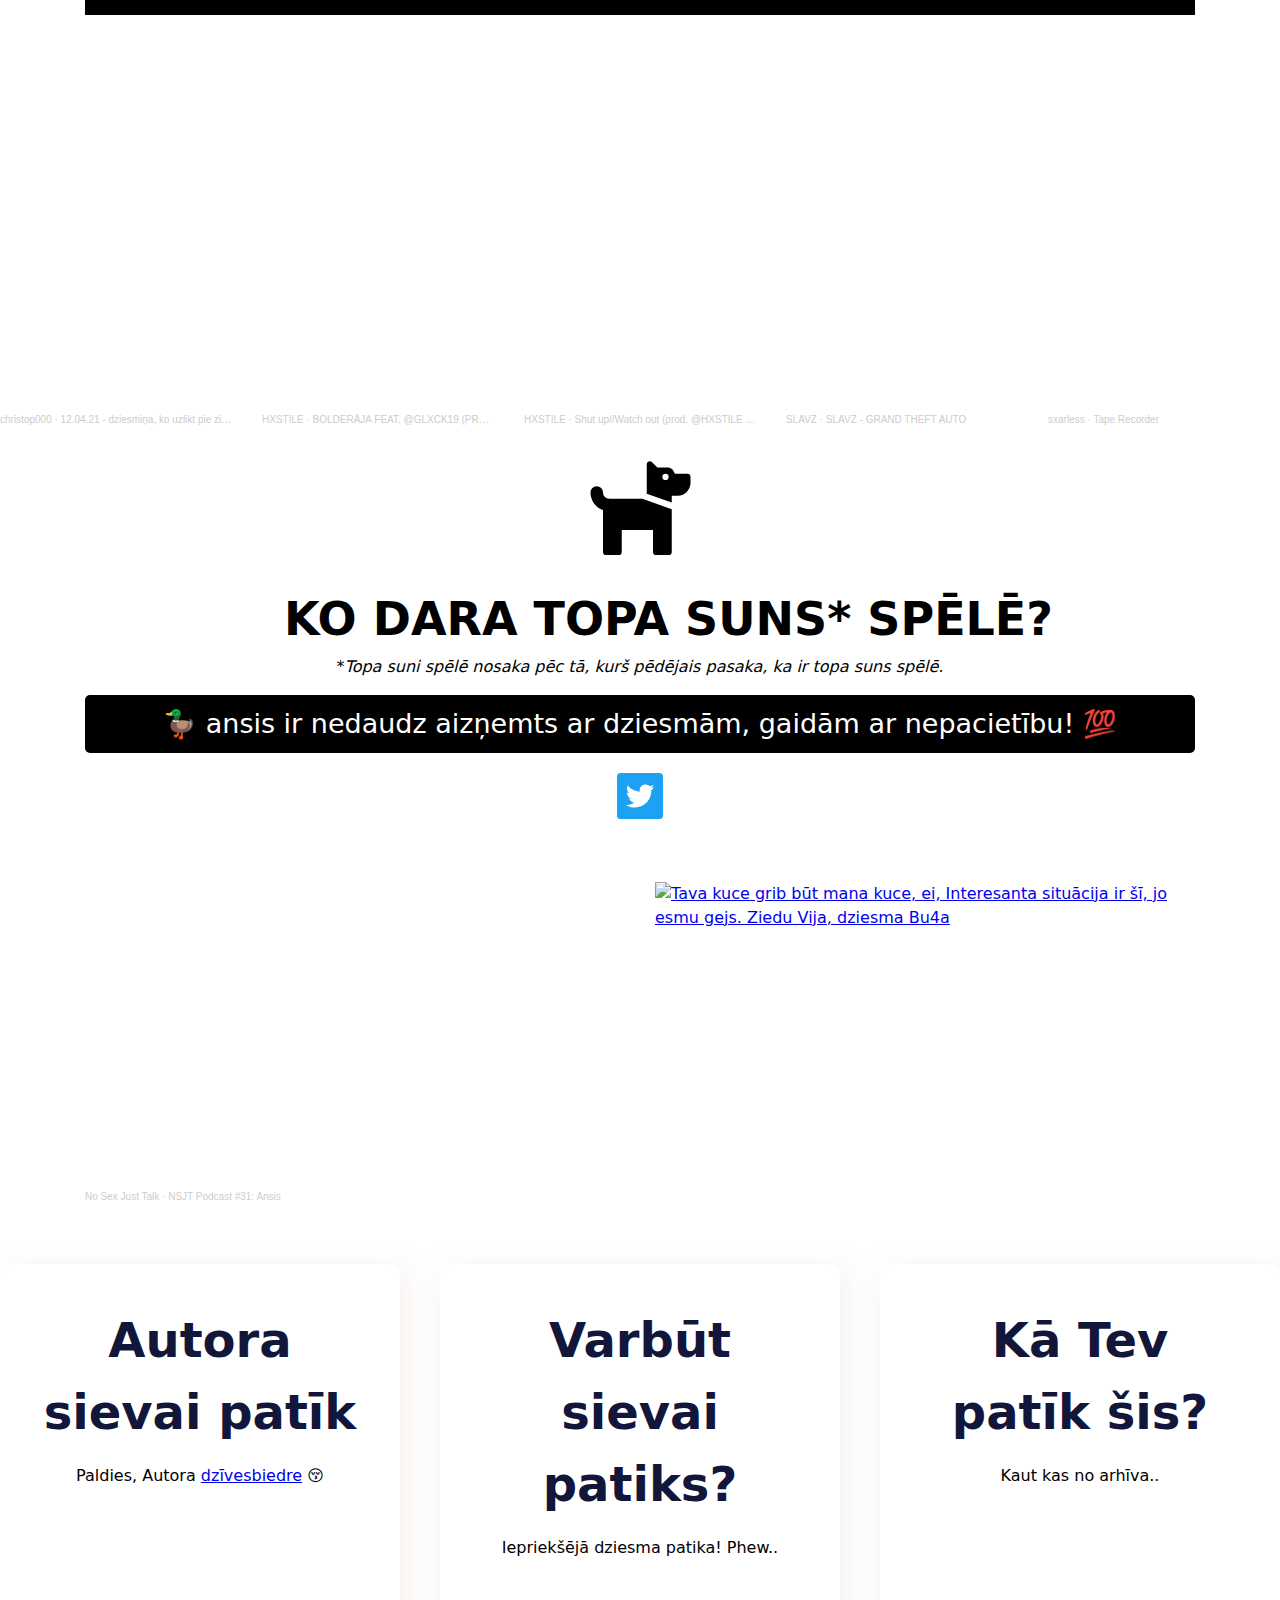
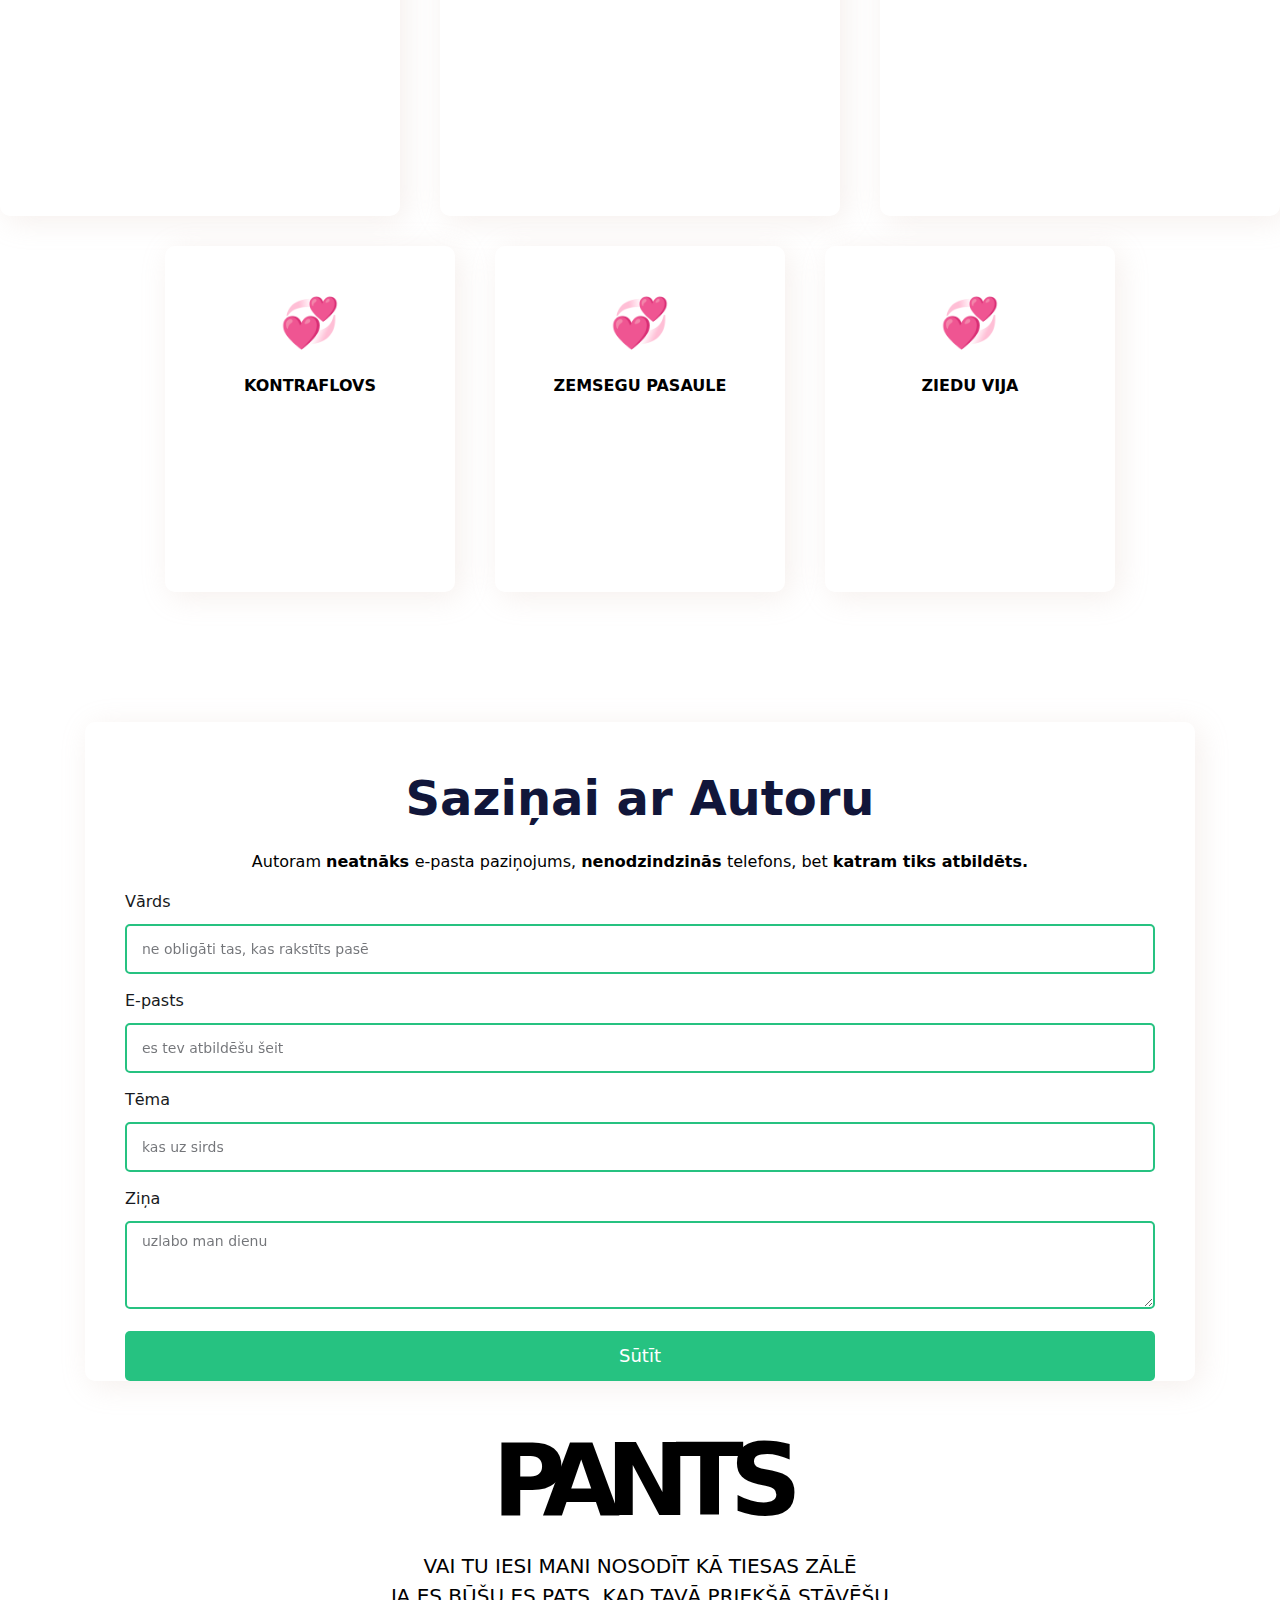
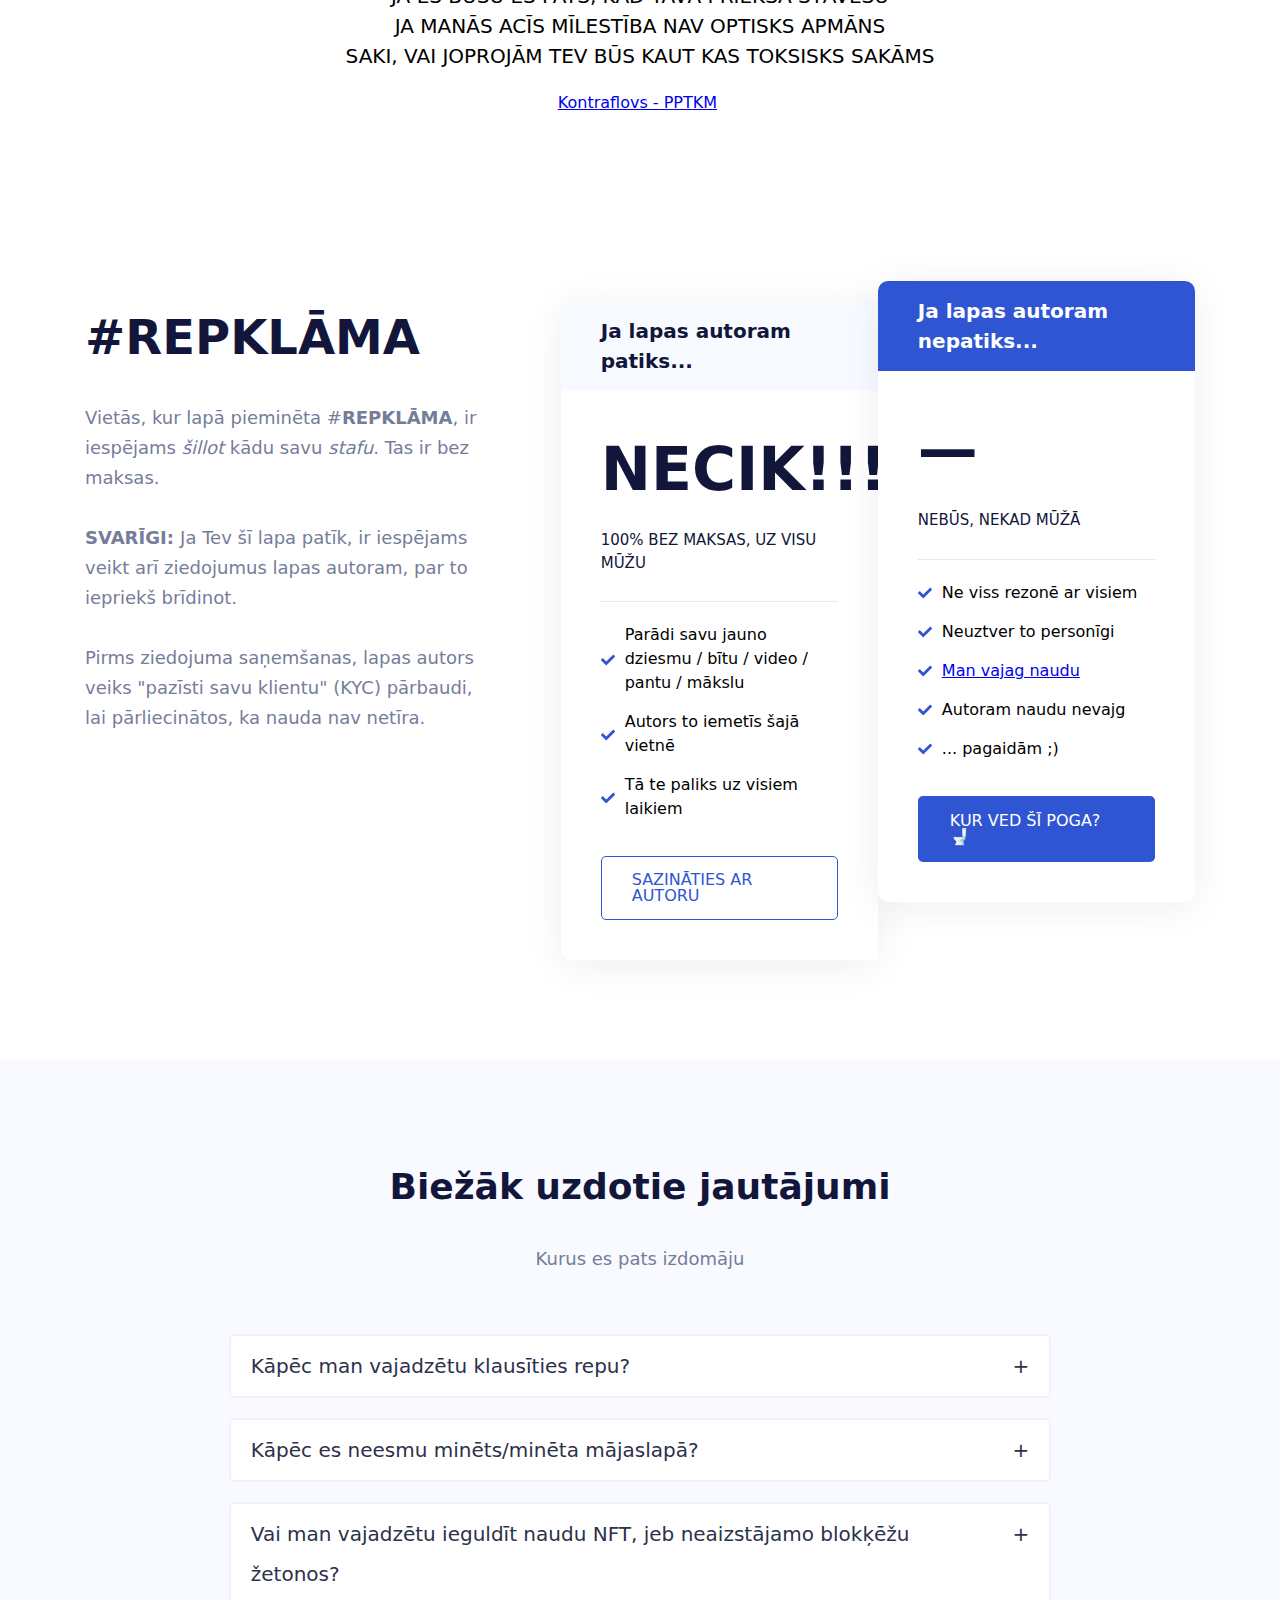
==== commit 47da95e4: "11.1" ====
--- a/index.html
+++ b/index.html
@@ -83,16 +83,34 @@
                     <div class="dorik-navbar--navs">
                       <ul class="dorik-nav--links normalize">
                         <li class="">
-                          <a href="#jaunumi" class="dorik-nav--link jaunakais"
+                          <a href="#konkurss" class="dorik-nav--link konkurss"
+                            ><span class="dorik-nav--link-icon"
+                              ><svg
+                                aria-hidden="true"
+                                focusable="false"
+                                data-prefix="far"
+                                data-icon="caret-square-down"
+                                class="
+                                  svg-inline--fa
+                                  fa-caret-square-down fa-w-14 fa-fw
+                                "
+                                role="img"
+                                xmlns="http://www.w3.org/2000/svg"
+                                viewBox="0 0 448 512"
+                              >
+                                <path
+                                  fill="currentColor"
+                                  d="M125.1 208h197.8c10.7 0 16.1 13 8.5 20.5l-98.9 98.3c-4.7 4.7-12.2 4.7-16.9 0l-98.9-98.3c-7.7-7.5-2.3-20.5 8.4-20.5zM448 80v352c0 26.5-21.5 48-48 48H48c-26.5 0-48-21.5-48-48V80c0-26.5 21.5-48 48-48h352c26.5 0 48 21.5 48 48zm-48 346V86c0-3.3-2.7-6-6-6H54c-3.3 0-6 2.7-6 6v340c0 3.3 2.7 6 6 6h340c3.3 0 6-2.7 6-6z"
+                                ></path></svg></span
                             ><span class="dorik-nav--link-text"
-                              >Jaunākais</span
+                              >KONKURSS</span
                             ></a
                           >
                         </li>
                         <li class="">
-                          <a href="#kalendars" class="dorik-nav--link kalendars"
+                          <a href="#jaunumi" class="dorik-nav--link jaunakais"
                             ><span class="dorik-nav--link-text"
-                              >Kalendārs</span
+                              >Jaunākais</span
                             ></a
                           >
                         </li>
@@ -167,16 +185,23 @@
             <div class="column-inner dorik-column-o8u2tz4k 1/1">
               <div class="dorik-wrapper dorik-heading-vitlb95b-wrapper">
                 <h1 class="dorik-heading dorik-heading-vitlb95b">
-                  <span><p>10.2</p> </span>
+                  <span><p>11.1&nbsp;</p> </span
+                  ><span class="dorik-heading__dynamic"
+                    ><div class="typed-strings">
+                      <span><p>versija</p> </span
+                      ><span><p>atjaunota svētdien</p> </span
+                      ><span><p>paldies, ka apmeklē!</p> </span>
+                    </div>
+                    <span class="typed"></span></span
+                  ><span
+                    data-loop="true"
+                    data-backspeed="40"
+                    data-typespeed="50"
+                    data-cursor-char="true"
+                    data-dynamic-class="dorik-heading-vitlb95b-wrapper "
+                    class="getOptions"
+                  ></span>
                 </h1>
-              </div>
-              <div class="dorik-text dorik-text-rsoxdtvz">
-                <p>
-                  <strong>Horoskops: </strong>labākā diena Tavā mūžā!<br /><strong
-                    >Laika prognoze:</strong
-                  >
-                  🌞
-                </p>
               </div>
             </div>
           </div>
@@ -190,30 +215,57 @@
             <div class="column-inner dorik-column-pz7xa02s 1/1">
               <div class="dorik-wrapper dorik-heading-hyczooyp-wrapper">
                 <h1 class="dorik-heading dorik-heading-hyczooyp">
-                  <span
-                    ><p>
-                      <del>#Repklāma</del><sup><del>0</del></sup>
-                    </p>
-                  </span>
+                  <span><p>AUTORS REKOMENDĒ</p> </span>
                 </h1>
               </div>
-              <div class="dorik-wrapper dorik-image-hb7d3mmb-wrapper">
-                <img
+              <a
+                class="dorik-wrapper dorik-image-hb7d3mmb-wrapper"
+                href="https://hiphopnolv.com"
+                ><img
                   src="https://cdn.dorik.com/6159f34f88e0ff001f9e1019/61ac34d6bc26600011f635f1/images/HHnoLV-banner1_ghp878x2.webp"
                   alt="HIP-HOP no LV"
                   data-aos="fade-up"
                   class="dorik-image-hb7d3mmb"
-                />
-              </div>
-              <div class="dorik-button-lplsyzp0-wrapper">
-                <a
-                  class="dorik-btn dorik-button-lplsyzp0"
-                  href="https://hiphopnolv.com"
-                  target="_blank"
-                  data-aos="flip-up"
-                  rel="noreferrer"
-                  >Apmeklēt</a
+              /></a>
+              <div class="dorik-code-ytf2204t">
+                <iframe
+                  width="100%"
+                  height="166"
+                  scrolling="no"
+                  frameborder="no"
+                  allow="autoplay"
+                  src="https://w.soundcloud.com/player/?url=https%3A//api.soundcloud.com/tracks/1176008512&color=%23ff9900&auto_play=false&hide_related=true&show_comments=false&show_user=true&show_reposts=false&show_teaser=false"
+                ></iframe>
+                <div
+                  style="
+                    font-size: 10px;
+                    color: #cccccc;
+                    line-break: anywhere;
+                    word-break: normal;
+                    overflow: hidden;
+                    white-space: nowrap;
+                    text-overflow: ellipsis;
+                    font-family: Interstate, Lucida Grande, Lucida Sans Unicode,
+                      Lucida Sans, Garuda, Verdana, Tahoma, sans-serif;
+                    font-weight: 100;
+                  "
                 >
+                  <a
+                    href="https://soundcloud.com/hhnolv"
+                    title="Hip-Hop no LV"
+                    target="_blank"
+                    style="color: #cccccc; text-decoration: none"
+                    >Hip-Hop no LV</a
+                  >
+                  ·
+                  <a
+                    href="https://soundcloud.com/hhnolv/alexfoxz"
+                    title="Saruna ar #alexfoxz || 08.12.2021"
+                    target="_blank"
+                    style="color: #cccccc; text-decoration: none"
+                    >Saruna ar #alexfoxz || 08.12.2021</a
+                  >
+                </div>
               </div>
             </div>
           </div>
@@ -247,13 +299,26 @@
                   ><span class="counter-text seconds-text">SEKUNDES</span>
                 </div>
                 <span
-                  data-time="1639311120000"
+                  data-time="1639353540000"
                   class="getTime"
-                  data-only-hours="days-hours"
+                  data-only-hours="only-hours"
                   data-zero="with-zero"
                   data-counter="dorik-counterdown-ydwyqs1p-wrapper "
                   data-finish-text="Paldies, ka sekoji līdzi! Par balvas saņemšanu sazinies ar Autoru."
                 ></span>
+              </div>
+            </div>
+          </div>
+        </div>
+      </div>
+      <div class="container">
+        <div class="dorik-row-cytwzirx flex">
+          <div class="col-lg-1/1">
+            <div class="column-inner dorik-column-a7dhhcgf 1/1">
+              <div class="dorik-wrapper dorik-heading-72tpctw2-wrapper">
+                <h2 class="dorik-heading dorik-heading-72tpctw2">
+                  <span><p>... laiks līdz konkursa beigām</p> </span>
+                </h2>
               </div>
             </div>
           </div>
@@ -288,6 +353,7 @@
                 <a
                   class="dorik-btn dorik-button-jfkhuoro"
                   href="http://tel:+37120280883"
+                  data-aos="flip-up"
                   ><svg
                     aria-hidden="true"
                     focusable="false"
@@ -336,7 +402,7 @@
               <div class="dorik-wrapper dorik-heading-uzo5z4zu-wrapper">
                 <h1 class="dorik-heading dorik-heading-uzo5z4zu">
                   <span
-                    ><p>BRĪVA VIETA #REPKLĀMA<sup>1</sup></p>
+                    ><p>#REPKLĀMA<sup>1</sup></p>
                   </span>
                 </h1>
               </div>
@@ -416,15 +482,18 @@
               </div>
               <div class="dorik-text dorik-text-ot1w8qy4">
                 <p>
-                  Saskaņā ar anša strīmu, Latvijā hiphopu klausās<strong>
+                  Saskaņā ar
+                  <a href="https://twitch.tv/ansishh" target="_blank"
+                    >anša strīmu</a
+                  >
+                  , Latvijā hiphopu klausās<strong>
                     tikai 4% no iedzīvotājiem.</strong
                   >
                   Šī lapa ir tapusi ar mērķi celt Latvijas mūzikas, primāri
                   repa/hiphopa popularitāti, iepazīstinot to ar plašāku publiku.
                   Lapas mērķis ir panākt, lai nākamo reizi, kad dzirdi kādu
-                  karstu labu gabalu, Tu tam iespaidītu to mīlestību 💞<em
-                    ><br /></em
-                  ><br /><strong>No sirds</strong
+                  karstu labu gabalu, Tu tam iespaidītu to mīlestību 💞<br /><br /><strong
+                    >No sirds</strong
                   ><sup
                     ><strong><em> ...un no rajona!</em></strong></sup
                   >
@@ -461,7 +530,7 @@
               <div class="dorik-wrapper dorik-heading-vs35e4ku-wrapper">
                 <h3 class="dorik-heading dorik-heading-vs35e4ku">
                   <span
-                    ><p>rekplāma<sup>2</sup></p>
+                    ><p>#rekplāma<sup>2</sup></p>
                   </span>
                 </h3>
               </div>
@@ -480,13 +549,32 @@
                   <span><p>VAI VARI PALĪDZĒT?</p> </span>
                 </h1>
               </div>
-              <div class="dorik-code-ttdkmga9">
-                <a href="./audio/rajona_sastregums.mp3" target="_blank">rajona_sastregums.mp3</a>
-                <!-- <audio controls>
-                  <source src="/audio/rajona_sastregums.mp3" type="audio/mpeg">
-                  <p>Rajona sastrēgums</p>
-                    
-            </p>                </audio> -->
+              <div class="dorik-iconText-fhwrv3k5-wrapper">
+                <div class="dorik-iconText-fhwrv3k5">
+                  <span
+                    ><svg
+                      aria-hidden="true"
+                      focusable="false"
+                      data-prefix="far"
+                      data-icon="eye"
+                      class="svg-inline--fa fa-eye fa-w-18 icon"
+                      role="img"
+                      xmlns="http://www.w3.org/2000/svg"
+                      viewBox="0 0 576 512"
+                    >
+                      <path
+                        fill="currentColor"
+                        d="M288 144a110.94 110.94 0 0 0-31.24 5 55.4 55.4 0 0 1 7.24 27 56 56 0 0 1-56 56 55.4 55.4 0 0 1-27-7.24A111.71 111.71 0 1 0 288 144zm284.52 97.4C518.29 135.59 410.93 64 288 64S57.68 135.64 3.48 241.41a32.35 32.35 0 0 0 0 29.19C57.71 376.41 165.07 448 288 448s230.32-71.64 284.52-177.41a32.35 32.35 0 0 0 0-29.19zM288 400c-98.65 0-189.09-55-237.93-144C98.91 167 189.34 112 288 112s189.09 55 237.93 144C477.1 345 386.66 400 288 400z"
+                      ></path></svg></span
+                  ><span class="icon_text"
+                    ><p>
+                      Vai zini, kas ir
+                      <a href="./audio/rajona_sastregums.mp3" target="_self"
+                        >rajona_sastregums.mp3</a
+                      >?
+                    </p>
+                  </span>
+                </div>
               </div>
               <div class="dorik-text dorik-text-c72uls8m">
                 <p>
@@ -736,9 +824,9 @@
                       March, Nātre, Olas, Ozols, Pavlo, Pionieris, Praave,
                       Prusax, Punkts uz I, Reiks, Reiss, Rons Ronins, S'T'A,
                       Shadow Crow, Singapūras Satīns, Skutelis, Steps, Svēte,
-                      SourJ, Trap Love, Trench Mafia Locco, Tritons, Tumši Sarkana
-                      Maģija, VIŅA, Zemsegu Pasaule, Ziedu Vija, ansis, goča,
-                      hartbreix, ods, prxmvc, regejs, rolands če,
+                      SourJ, Trap Love, Trench Mafia Locco, Tritons, Tumši
+                      Sarkana Maģija, VIŅA, Zemsegu Pasaule, Ziedu Vija, ansis,
+                      goča, hartbreix, ods, prxmvc, regejs, rolands če,
                       xantikvariāts...
                     </p>
                   </span>
@@ -971,9 +1059,7 @@
                   data-aos-easing="ease"
                   data-aos-duration="600"
                 >
-                  <span
-                    ><p>Mūzikas atskaņošanas saraksts ar latviešu dziesmām</p>
-                  </span>
+                  <span><p>Mūzikas atskaņošanas saraksts.</p> </span>
                 </h2>
               </div>
               <div
@@ -1009,6 +1095,15 @@
           </div>
           <div class="col-lg-1/1">
             <div class="column-inner dorik-column-2k9lxyo1 1/1">
+              <div class="dorik-button-90a7x64q-wrapper">
+                <a
+                  class="dorik-btn dorik-button-90a7x64q"
+                  href="https://open.spotify.com/playlist/5UsuRUIDIFq1emfxCPN0jC?si=4d78961011324f79"
+                  target="_blank"
+                  rel="noreferrer"
+                  >Spotify</a
+                >
+              </div>
               <div class="dorik-button-wb2w3t0u-wrapper">
                 <a
                   class="dorik-btn dorik-button-wb2w3t0u"
@@ -1018,20 +1113,10 @@
                   >YouTube</a
                 >
               </div>
-              <div class="dorik-button-90a7x64q-wrapper">
-                <a
-                  class="dorik-btn dorik-button-90a7x64q"
-                  href="https://open.spotify.com/playlist/5UsuRUIDIFq1emfxCPN0jC?si=4d78961011324f79"
-                  target="_blank"
-                  rel="noreferrer"
-                  >Spotify</a
-                >
-              </div>
-            </div>
-          </div>
-        </div>
-      </div>
-      <div class="container"><div class="dorik-row-z7k8b0za flex"></div></div>
+            </div>
+          </div>
+        </div>
+      </div>
       <div class="container">
         <div class="dorik-row-bhgwyjvt flex">
           <div class="col-lg-1/1">
@@ -1054,6 +1139,24 @@
                   >
                 </p>
               </div>
+            </div>
+          </div>
+        </div>
+      </div>
+      <div class="container">
+        <div class="dorik-row-z7k8b0za flex">
+          <div class="col-lg-1/1">
+            <div class="column-inner dorik-column-y8ek9ds6 1/1">
+              <a
+                class="dorik-wrapper dorik-image-etz7u1ad-wrapper"
+                href="http://armn.me"
+                target="_new"
+                ><img
+                  src="https://cdn.dorik.com/6159f34f88e0ff001f9e1019/61ac34d6bc26600011f635f1/images/My-Snapshot_opiwf388.jpg"
+                  alt="Autors."
+                  id="armands"
+                  class="dorik-image-etz7u1ad"
+              /></a>
             </div>
           </div>
         </div>
@@ -1126,15 +1229,14 @@
                               <p>
                                 Ir septini vakra es nezinu vai pagusu lidz
                                 dienas beigām visu noklasities tur viena dziesma
-                                ir piecpadsm1t minutes gara Palidzet et es
-                                negribu lāstu IVETA no Talsi darba iela 23-27,
-                                <!-- kurā ir izveidota un izmantota dziesma. -->
+                                ir 1piecpadsmt minutes gara Palidzet et es
+                                negribu lāstu IVETA no Talsi darba iela
                               </p>
                             </div>
                             <span class="spacer"></span>
                             <div class="testimonial__info">
                               <div class="testimonial__info--text">
-                                <p>ILEIMA@INBOX&gt;LV</p>
+                                <p>IVETA@INBOX&gt;LV</p>
                                 <p>MEKLEJU DARBU NEVAKCINETAJIEM</p>
                               </div>
                             </div>
@@ -1143,7 +1245,7 @@
                           ><img
                             class="testimonial__content--img"
                             src="https://randomuser.me/api/portraits/women/95.jpg"
-                            alt="ileima@INBOX.LV, manas mammas e-pasts"
+                            alt="IVETA@INBOX&gt;LV"
                           />
                         </div>
                       </li>
@@ -1186,27 +1288,17 @@
         <div class="dorik-row-e1zf4vty flex">
           <div class="col-lg-1/1">
             <div class="column-inner dorik-column-vsu4ewxg 1/1">
-              <div class="dorik-icon-cq8u783r-wrapper">
-                <span class="dorik-icon dorik-icon-cq8u783r"
-                  ><svg
-                    aria-hidden="true"
-                    focusable="false"
-                    data-prefix="far"
-                    data-icon="arrow-alt-circle-down"
-                    class="
-                      svg-inline--fa
-                      fa-arrow-alt-circle-down fa-w-16 fa-fw
-                      icon
-                    "
-                    role="img"
-                    xmlns="http://www.w3.org/2000/svg"
-                    viewBox="0 0 512 512"
-                  >
-                    <path
-                      fill="currentColor"
-                      d="M256 8C119 8 8 119 8 256s111 248 248 248 248-111 248-248S393 8 256 8zm0 448c-110.5 0-200-89.5-200-200S145.5 56 256 56s200 89.5 200 200-89.5 200-200 200zm-32-316v116h-67c-10.7 0-16 12.9-8.5 20.5l99 99c4.7 4.7 12.3 4.7 17 0l99-99c7.6-7.6 2.2-20.5-8.5-20.5h-67V140c0-6.6-5.4-12-12-12h-40c-6.6 0-12 5.4-12 12z"
-                    ></path></svg
-                ></span>
+              <div class="dorik-wrapper dorik-heading-hs5tl30p-wrapper">
+                <h3 class="dorik-heading dorik-heading-hs5tl30p">
+                  <span
+                    ><p>
+                      KONKURSS<br />1. vieta - 25€ + #REPKLĀMA<sup>1</sup
+                      ><br />2. vieta - 15€ + #REPKLĀMA<sup>2</sup><br />3.
+                      vieta - 10€ + #REKPLĀMA<sup>3</sup>
+                    </p>
+                    <p><br />4. vieta - #REPKLĀMA<sup>4</sup></p>
+                  </span>
+                </h3>
               </div>
             </div>
           </div>
@@ -1218,12 +1310,12 @@
             <div class="column-inner dorik-column-rstzzgsk 2/3">
               <div class="dorik-wrapper dorik-heading-oovmldre-wrapper">
                 <h1 class="dorik-heading dorik-heading-oovmldre">
-                  <span><p>J🅰️UN🅰️IS</p> </span
+                  <span><p>J🅰️UNAIS</p> </span
                   ><span class="dorik-heading__dynamic"
                     ><div class="typed-strings">
-                      <span><p>!!</p> </span>
+                      <span><p>!!!!!!!!</p> </span>
                     </div>
-                    <span class="typed">yo.</span></span
+                    <span class="typed"></span></span
                   ><span
                     data-loop="true"
                     data-backspeed="40"
@@ -1239,18 +1331,31 @@
       </div>
       <div class="container">
         <div class="dorik-row-meh91yj5 flex">
-          <div class="col-lg-1/1">
-            <div class="column-inner dorik-column-cdbl7ax0 1/1">
-              <div class="dorik-code-c6w0074y">
-                <iframe
-                  width="100%"
-                  height="720"
-                  src="https://www.youtube.com/embed/wv78qM3P95U"
-                  title="YouTube video player"
-                  frameborder="0"
-                  allow="accelerometer; autoplay; clipboard-write; encrypted-media; gyroscope; picture-in-picture"
-                  allowfullscreen
-                ></iframe>
+          <div class="col-lg-1/2">
+            <div class="column-inner dorik-column-c8x6h7v1 1/2">
+              <div class="dorik-video-52bogizj-wrapper">
+                <div class="dorik-iframe dorik-video-52bogizj">
+                  <iframe
+                    src="https://www.youtube.com/embed/wdaqSXZGSTg?fs=1&amp;muted=0&amp;loop=0&amp;autoplay=0&amp;controls=1"
+                    title="52bogizj"
+                    frameborder="0"
+                    allow=""
+                  ></iframe>
+                </div>
+              </div>
+            </div>
+          </div>
+          <div class="col-lg-1/2">
+            <div class="column-inner dorik-column-cdbl7ax0 1/2">
+              <div class="dorik-video-kvozn9n8-wrapper">
+                <div class="dorik-iframe dorik-video-kvozn9n8">
+                  <iframe
+                    src="https://www.youtube.com/embed/wv78qM3P95U?fs=1&amp;muted=0&amp;loop=0&amp;autoplay=0&amp;controls=1"
+                    title="kvozn9n8"
+                    frameborder="0"
+                    allow=""
+                  ></iframe>
+                </div>
               </div>
             </div>
           </div>
@@ -1282,7 +1387,7 @@
             <div class="column-inner dorik-column-j3luq421 1/4">
               <div class="dorik-wrapper dorik-heading-h6gbgpiq-wrapper">
                 <h1 class="dorik-heading dorik-heading-h6gbgpiq">
-                  <span><p>BDM</p> </span>
+                  <span><p>BDM ft. Diona Liepiņa</p> </span>
                 </h1>
               </div>
               <div class="dorik-text dorik-text-f4dpurt9"><p></p></div>
@@ -1326,7 +1431,7 @@
             <div class="column-inner dorik-column-clfbrx4i 1/1">
               <div class="dorik-wrapper dorik-heading-w2xauzhg-wrapper">
                 <h1 class="dorik-heading dorik-heading-w2xauzhg">
-                  <span><p>PA TIEŠO NO SOUNCLOUD</p> </span>
+                  <span><p>TIKAI SOUNCLOUD</p> </span>
                 </h1>
               </div>
             </div>
@@ -1336,22 +1441,15 @@
       <div class="container">
         <div class="dorik-row-74hnt8gq flex">
           <div class="col-lg-1/1">
-            <div class="column-inner dorik-column-j7eztn09 1/1"></div>
-          </div>
-        </div>
-      </div>
-      <div class="container-fluid">
-        <div class="dorik-row-1q9cfc5e flex">
-          <div class="col-lg-1/5">
-            <div class="column-inner dorik-column-2gmum9i0 1/5">
-              <div class="dorik-code-2lz6eqz0">
+            <div class="column-inner dorik-column-j7eztn09 1/1">
+              <div class="dorik-code-p0ncldf8">
                 <iframe
                   width="100%"
-                  height="300"
+                  height="450"
                   scrolling="no"
                   frameborder="no"
                   allow="autoplay"
-                  src="https://w.soundcloud.com/player/?url=https%3A//api.soundcloud.com/tracks/1088793574&color=%23ff5500&auto_play=false&hide_related=false&show_comments=true&show_user=true&show_reposts=false&show_teaser=true&visual=true"
+                  src="https://w.soundcloud.com/player/?url=https%3A//api.soundcloud.com/playlists/1358852482&color=%23f6e7d3&auto_play=false&hide_related=true&show_comments=false&show_user=true&show_reposts=false&show_teaser=false"
                 ></iframe>
                 <div
                   style="
@@ -1368,158 +1466,144 @@
                   "
                 >
                   <a
-                    href="https://soundcloud.com/raksturs-audio"
-                    title="Raksturs"
+                    href="https://soundcloud.com/armn"
+                    title="armn"
                     target="_blank"
                     style="color: #cccccc; text-decoration: none"
-                    >Raksturs</a
+                    >armn</a
                   >
                   ·
                   <a
-                    href="https://soundcloud.com/raksturs-audio/raksturs-res"
-                    title="Raksturs - Res"
+                    href="https://soundcloud.com/armn/sets/iespaidi-lv"
+                    title="iespaidi.lv"
                     target="_blank"
                     style="color: #cccccc; text-decoration: none"
-                    >Raksturs - Res</a
-                  >
-                </div>
-              </div>
-            </div>
-          </div>
-          <div class="col-lg-1/5">
-            <div class="column-inner dorik-column-04vpfjd9 1/5">
-              <div class="dorik-code-u8hh4ovj">
-                <iframe
-                  width="100%"
-                  height="300"
-                  scrolling="no"
-                  frameborder="no"
-                  allow="autoplay"
-                  src="https://w.soundcloud.com/player/?url=https%3A//api.soundcloud.com/tracks/1170186478&color=%23ff5500&auto_play=false&hide_related=false&show_comments=true&show_user=true&show_reposts=false&show_teaser=true&visual=true"
-                ></iframe>
-                <div
-                  style="
-                    font-size: 10px;
-                    color: #cccccc;
-                    line-break: anywhere;
-                    word-break: normal;
-                    overflow: hidden;
-                    white-space: nowrap;
-                    text-overflow: ellipsis;
-                    font-family: Interstate, Lucida Grande, Lucida Sans Unicode,
-                      Lucida Sans, Garuda, Verdana, Tahoma, sans-serif;
-                    font-weight: 100;
-                  "
-                >
-                  <a
-                    href="https://soundcloud.com/goccha"
-                    title="goča"
-                    target="_blank"
-                    style="color: #cccccc; text-decoration: none"
-                    >goča</a
-                  >
-                  ·
-                  <a
-                    href="https://soundcloud.com/goccha/ari-leja-medz-but-dope"
-                    title="ari leja medz but dope"
-                    target="_blank"
-                    style="color: #cccccc; text-decoration: none"
-                    >ari leja medz but dope</a
-                  >
-                </div>
-              </div>
-            </div>
-          </div>
-          <div class="col-lg-1/5">
-            <div class="column-inner dorik-column-equs8st3 1/5">
-              <div class="dorik-code-pl91ec2t">
-                <iframe
-                  width="100%"
-                  height="300"
-                  scrolling="no"
-                  frameborder="no"
-                  allow="autoplay"
-                  src="https://w.soundcloud.com/player/?url=https%3A//api.soundcloud.com/tracks/1161255172&color=%23ff5500&auto_play=false&hide_related=false&show_comments=true&show_user=true&show_reposts=false&show_teaser=true&visual=true"
-                ></iframe>
-                <div
-                  style="
-                    font-size: 10px;
-                    color: #cccccc;
-                    line-break: anywhere;
-                    word-break: normal;
-                    overflow: hidden;
-                    white-space: nowrap;
-                    text-overflow: ellipsis;
-                    font-family: Interstate, Lucida Grande, Lucida Sans Unicode,
-                      Lucida Sans, Garuda, Verdana, Tahoma, sans-serif;
-                    font-weight: 100;
-                  "
-                >
-                  <a
-                    href="https://soundcloud.com/toms-up-tis"
-                    title="Ivars Vasaraudzis"
-                    target="_blank"
-                    style="color: #cccccc; text-decoration: none"
-                    >Ivars Vasaraudzis</a
-                  >
-                  ·
-                  <a
-                    href="https://soundcloud.com/toms-up-tis/lil-krispijs-pestitajs-free-banjo-instrumental-cover"
-                    title="LIL KRISPIJS - Pestītājs (free banjo instrumental cover)"
-                    target="_blank"
-                    style="color: #cccccc; text-decoration: none"
-                    >LIL KRISPIJS - Pestītājs (free banjo instrumental cover)</a
-                  >
-                </div>
-              </div>
-            </div>
-          </div>
-          <div class="col-lg-1/5">
-            <div class="column-inner dorik-column-t1ijzmsd 1/5">
-              <div class="dorik-code-5hsjd826">
-                <iframe
-                  width="100%"
-                  height="300"
-                  scrolling="no"
-                  frameborder="no"
-                  allow="autoplay"
-                  src="https://w.soundcloud.com/player/?url=https%3A//api.soundcloud.com/tracks/1166934589&color=%23ff5500&auto_play=false&hide_related=false&show_comments=true&show_user=true&show_reposts=false&show_teaser=true&visual=true"
-                ></iframe>
-                <div
-                  style="
-                    font-size: 10px;
-                    color: #cccccc;
-                    line-break: anywhere;
-                    word-break: normal;
-                    overflow: hidden;
-                    white-space: nowrap;
-                    text-overflow: ellipsis;
-                    font-family: Interstate, Lucida Grande, Lucida Sans Unicode,
-                      Lucida Sans, Garuda, Verdana, Tahoma, sans-serif;
-                    font-weight: 100;
-                  "
-                >
-                  <a
-                    href="https://soundcloud.com/smigos"
-                    title="smigos"
-                    target="_blank"
-                    style="color: #cccccc; text-decoration: none"
-                    >smigos</a
-                  >
-                  ·
-                  <a
-                    href="https://soundcloud.com/smigos/nenolaidies-lej"
-                    title="nenolaidies lejā"
-                    target="_blank"
-                    style="color: #cccccc; text-decoration: none"
-                    >nenolaidies lejā</a
-                  >
-                </div>
-              </div>
-            </div>
-          </div>
-          <div class="col-lg-1/5">
-            <div class="column-inner dorik-column-frwtp7oa 1/5">
+                    >iespaidi.lv</a
+                  >
+                </div>
+              </div>
+            </div>
+          </div>
+        </div>
+      </div>
+      <div class="container-fluid">
+        <div class="dorik-row-1q9cfc5e flex">
+          <div class="col-lg-1/7">
+            <div class="column-inner dorik-column-frwtp7oa 1/7">
+              <div class="dorik-wrapper dorik-heading-atkbzt9z-wrapper">
+                <h1 class="dorik-heading dorik-heading-atkbzt9z" id="konkurss">
+                  <span
+                    ><p>
+                      KONKURSS #<sup><em>1</em></sup
+                      ><sup>#</sup>
+                    </p>
+                  </span>
+                </h1>
+              </div>
+            </div>
+          </div>
+        </div>
+      </div>
+      <div class="container">
+        <div class="dorik-row-tjkszlcp flex">
+          <div class="col-lg-3/4">
+            <div class="column-inner dorik-column-5gsobvia 3/4">
+              <ul class="dorik-list dorik-lists-uchtpww6">
+                <li class="dorik-list--item dorik-li-3hmbugvr">
+                  <div class="dorik-list--lists">
+                    <span class="dorik-list--icon"
+                      ><svg
+                        aria-hidden="true"
+                        focusable="false"
+                        data-prefix="far"
+                        data-icon="compass"
+                        class="svg-inline--fa fa-compass fa-w-16 fa-fw"
+                        role="img"
+                        xmlns="http://www.w3.org/2000/svg"
+                        viewBox="0 0 496 512"
+                      >
+                        <path
+                          fill="currentColor"
+                          d="M347.94 129.86L203.6 195.83a31.938 31.938 0 0 0-15.77 15.77l-65.97 144.34c-7.61 16.65 9.54 33.81 26.2 26.2l144.34-65.97a31.938 31.938 0 0 0 15.77-15.77l65.97-144.34c7.61-16.66-9.54-33.81-26.2-26.2zm-77.36 148.72c-12.47 12.47-32.69 12.47-45.16 0-12.47-12.47-12.47-32.69 0-45.16 12.47-12.47 32.69-12.47 45.16 0 12.47 12.47 12.47 32.69 0 45.16zM248 8C111.03 8 0 119.03 0 256s111.03 248 248 248 248-111.03 248-248S384.97 8 248 8zm0 448c-110.28 0-200-89.72-200-200S137.72 56 248 56s200 89.72 200 200-89.72 200-200 200z"
+                        ></path></svg></span
+                    ><span class="dorik-list--text"
+                      ><p>
+                        Ar "MASKA" failu var darīt visu, - čopot, pičot,
+                        graizīt, samplēt, likt klāt ko jaunu u.tml.
+                      </p>
+                    </span>
+                  </div>
+                </li>
+                <li class="dorik-list--gap"></li>
+                <li class="dorik-list--item dorik-li-r9c9b2rj">
+                  <div class="dorik-list--lists">
+                    <span class="dorik-list--icon"
+                      ><svg
+                        aria-hidden="true"
+                        focusable="false"
+                        data-prefix="fab"
+                        data-icon="font-awesome-alt"
+                        class="svg-inline--fa fa-font-awesome-alt fa-w-14 fa-fw"
+                        role="img"
+                        xmlns="http://www.w3.org/2000/svg"
+                        viewBox="0 0 448 512"
+                      >
+                        <path
+                          fill="currentColor"
+                          d="M339.3 171.2c-6 0-29.9 15.5-52.6 15.5-4.2 0-8.4-.6-12.5-2.4-19.7-7.8-37-13.7-59.1-13.7-20.3 0-41.8 6.6-59.7 13.7-1.8.6-3.6 1.2-4.8 1.8v-17.9c7.8-6 12.5-14.9 12.5-25.7 0-17.9-14.3-32.3-32.3-32.3s-32.3 14.3-32.3 32.3c0 10.2 4.8 19.7 12.5 25.7v212.1c0 10.8 9 19.7 19.7 19.7 9 0 16.1-6 18.5-13.7V385c.6-1.8.6-3 .6-4.8V336c1.2 0 2.4-.6 3-1.2 19.7-8.4 43-16.7 65.7-16.7 31.1 0 43 16.1 69.3 16.1 18.5 0 36.4-6.6 52-13.7 4.2-1.8 7.2-3.6 7.2-7.8V178.3c1.8-4.1-2.3-7.1-7.7-7.1zM397.8 32H50.2C22.7 32 0 54.7 0 82.2v347.6C0 457.3 22.7 480 50.2 480h347.6c27.5 0 50.2-22.7 50.2-50.2V82.2c0-27.5-22.7-50.2-50.2-50.2zm14.3 397.7c0 7.8-6.6 14.3-14.3 14.3H50.2c-7.8 0-14.3-6.6-14.3-14.3V82.2c0-7.8 6.6-14.3 14.3-14.3h347.6v-.1c7.8 0 14.3 6.6 14.3 14.3z"
+                        ></path></svg></span
+                    ><span class="dorik-list--text"
+                      ><p>
+                        Kad būsi pabeidzis, izmanto saziņas formu vai raksti uz
+                        <a href="mailto:iespaidi@labojam.lv" target="_self"
+                          >iespaidi@labojam.lv</a
+                        >&nbsp;
+                      </p>
+                    </span>
+                  </div>
+                </li>
+                <li class="dorik-list--gap"></li>
+                <li class="dorik-list--item dorik-li-0db1g9b6">
+                  <div class="dorik-list--lists">
+                    <span class="dorik-list--icon"
+                      ><svg
+                        aria-hidden="true"
+                        focusable="false"
+                        data-prefix="far"
+                        data-icon="check-circle"
+                        class="svg-inline--fa fa-check-circle fa-w-16 fa-fw"
+                        role="img"
+                        xmlns="http://www.w3.org/2000/svg"
+                        viewBox="0 0 512 512"
+                      >
+                        <path
+                          fill="currentColor"
+                          d="M256 8C119.033 8 8 119.033 8 256s111.033 248 248 248 248-111.033 248-248S392.967 8 256 8zm0 48c110.532 0 200 89.451 200 200 0 110.532-89.451 200-200 200-110.532 0-200-89.451-200-200 0-110.532 89.451-200 200-200m140.204 130.267l-22.536-22.718c-4.667-4.705-12.265-4.736-16.97-.068L215.346 303.697l-59.792-60.277c-4.667-4.705-12.265-4.736-16.97-.069l-22.719 22.536c-4.705 4.667-4.736 12.265-.068 16.971l90.781 91.516c4.667 4.705 12.265 4.736 16.97.068l172.589-171.204c4.704-4.668 4.734-12.266.067-16.971z"
+                        ></path></svg></span
+                    ><span class="dorik-list--text"
+                      ><p>Autors visiem novēl veiksmi! 💫</p>
+                    </span>
+                  </div>
+                </li>
+                <li class="dorik-list--gap"></li>
+              </ul>
+              <div class="dorik-text dorik-text-tsag3imo">
+                <p>
+                  Šo dziesmu ir brīvi iespējams remiksēt (Creative Commons
+                  licence), kā arī uzlekt uz tās ar savu skaitāmo.
+                  <br /><br /><strong
+                    >KONKURSS notiek līdz laika atskaites beigām</strong
+                  >
+                </p>
+                <p>
+                  Iesūtiet saites, izmantojot
+                  <a href="#forma" target="_self">saziņas formu.</a>&nbsp;
+                </p>
+              </div>
+            </div>
+          </div>
+          <div class="col-lg-1/4">
+            <div class="column-inner dorik-column-5so5ldfb 1/4">
               <div class="dorik-code-atamj1yu">
                 <iframe
                   width="100%"
@@ -1589,13 +1673,22 @@
                 </div>
               </div>
               <div class="dorik-text dorik-text-hf8xmhys"><p></p></div>
+              <a
+                class="dorik-wrapper dorik-image-dd7f9rg4-wrapper"
+                href="https://hoodshop.eu"
+                ><img
+                  src="https://cdn.dorik.com/6159f34f88e0ff001f9e1019/61ac34d6bc26600011f635f1/images/ozols_wu1t8e6d.png"
+                  alt="Ģirts Rozentāls (Ozols)"
+                  class="dorik-image-dd7f9rg4"
+              /></a>
               <div class="dorik-button-o3awwgvk-wrapper">
                 <a
                   class="dorik-btn dorik-button-o3awwgvk"
                   href="https://youtube.com/playlist?list=PLqf9AIyLy7zKYvmkY_8-GJgLX83nOfli3"
                   target="_blank"
+                  data-aos="slide-up"
                   rel="noreferrer"
-                  >MEKLĒ TO YOUTUBE</a
+                  >MEKLĒ To šeit</a
                 >
               </div>
             </div>
@@ -1630,335 +1723,6 @@
               <div class="dorik-iconText-oyil7hpa-wrapper">
                 <div class="dorik-iconText-oyil7hpa" id="beats">
                   <span></span><span class="icon_text"><p>bĪti no lv</p> </span>
-                </div>
-              </div>
-            </div>
-          </div>
-        </div>
-      </div>
-      <div class="container-fluid">
-        <div class="dorik-row-gsh3f07y flex">
-          <div class="col-lg-1/5">
-            <div class="column-inner dorik-column-cgoojy3r 1/5">
-              <div class="dorik-video-dsbqbdg7-wrapper">
-                <div class="dorik-iframe dorik-video-dsbqbdg7">
-                  <iframe
-                    src="https://www.youtube.com/embed/xag5w6Eq4gg?fs=1&amp;muted=0&amp;loop=0&amp;autoplay=0&amp;controls=1"
-                    title="dsbqbdg7"
-                    frameborder="0"
-                    allow=""
-                  ></iframe>
-                </div>
-              </div>
-            </div>
-          </div>
-          <div class="col-lg-1/5">
-            <div class="column-inner dorik-column-q3z2df0v 1/5">
-              <div class="dorik-video-wddknne3-wrapper">
-                <div class="dorik-iframe dorik-video-wddknne3">
-                  <iframe
-                    src="https://www.youtube.com/embed/LcCwmJmfXn4?fs=1&amp;muted=0&amp;loop=0&amp;autoplay=0&amp;controls=1"
-                    title="wddknne3"
-                    frameborder="0"
-                    allow=""
-                  ></iframe>
-                </div>
-              </div>
-            </div>
-          </div>
-          <div class="col-lg-1/5">
-            <div class="column-inner dorik-column-rpsggsyj 1/5">
-              <div class="dorik-video-0zvxi720-wrapper">
-                <div class="dorik-iframe dorik-video-0zvxi720">
-                  <iframe
-                    src="https://www.youtube.com/embed/ZdmvrGWQIT0?fs=1&amp;muted=0&amp;loop=0&amp;autoplay=0&amp;controls=1"
-                    title="0zvxi720"
-                    frameborder="0"
-                    allow=""
-                  ></iframe>
-                </div>
-              </div>
-              <div class="dorik-tabs-ysozuzko dorik-tabs-ysozuzko-wrapper">
-                <div class="accordion-tabs dorik-tabs">
-                  <ul role="tablist" class="tabs-tab-list">
-                    <li role="presentation">
-                      <a
-                        href="#section1"
-                        role="tab"
-                        aria-controls="section1"
-                        aria-selected="true"
-                        data-panel-class="panel-ljxl8lxe"
-                        class="tabs-trigger js-tabs-trigger"
-                        >Labrīt!</a
-                      >
-                    </li>
-                    <li role="presentation">
-                      <a
-                        href="#section2"
-                        role="tab"
-                        aria-controls="section2"
-                        aria-selected="true"
-                        data-panel-class="panel-ebl7usp9"
-                        class="tabs-trigger js-tabs-trigger"
-                        >Kā sviežas?</a
-                      >
-                    </li>
-                    <li role="presentation">
-                      <a
-                        href="#section3"
-                        role="tab"
-                        aria-controls="section3"
-                        aria-selected="true"
-                        data-panel-class="panel-3vrs70q9"
-                        class="tabs-trigger js-tabs-trigger"
-                        >Atceries</a
-                      >
-                    </li>
-                    <li role="presentation">
-                      <a
-                        href="#section4"
-                        role="tab"
-                        aria-controls="section4"
-                        aria-selected="true"
-                        data-panel-class="panel-tfvgxulh"
-                        class="tabs-trigger js-tabs-trigger"
-                        >Paēst, padzerties, smaidīt.</a
-                      >
-                    </li>
-                  </ul>
-                  <section
-                    role="tabpanel"
-                    aria-labelledby="tab1"
-                    class="tabs-panel js-tabs-panel panel-ljxl8lxe"
-                    tabindex="0"
-                  >
-                    <div
-                      class="
-                        accordion-trigger
-                        js-accordion-trigger
-                        accordion-ljxl8lxe
-                      "
-                      aria-controls="section1"
-                      aria-expanded="true"
-                      tabindex="0"
-                    >
-                      Labrīt!
-                      <div class="accordion-trigger-icon">
-                        <span class="label--open">Open</span
-                        ><span class="label--close">Close</span
-                        ><svg
-                          aria-hidden="true"
-                          focusable="false"
-                          viewBox="0 0 20 20"
-                        >
-                          <rect
-                            class="vert"
-                            height="18"
-                            width="2"
-                            fill="currentColor"
-                            y="1"
-                            x="9"
-                          ></rect>
-                          <rect
-                            height="2"
-                            width="18"
-                            fill="currentColor"
-                            y="9"
-                            x="1"
-                          ></rect>
-                        </svg>
-                      </div>
-                    </div>
-                    <div class="content" aria-hidden="true">
-                      <p>
-                        Ja vēlies iesūtīt savu bītu, izmanto saziņas
-                        formu.&nbsp;
-                      </p>
-                    </div>
-                  </section>
-                  <section
-                    role="tabpanel"
-                    aria-labelledby="tab2"
-                    class="tabs-panel js-tabs-panel panel-ebl7usp9"
-                    tabindex="0"
-                  >
-                    <div
-                      class="
-                        accordion-trigger
-                        js-accordion-trigger
-                        accordion-ebl7usp9
-                      "
-                      aria-controls="section2"
-                      aria-expanded="true"
-                      tabindex="0"
-                    >
-                      Kā sviežas?
-                      <div class="accordion-trigger-icon">
-                        <span class="label--open">Open</span
-                        ><span class="label--close">Close</span
-                        ><svg
-                          aria-hidden="true"
-                          focusable="false"
-                          viewBox="0 0 20 20"
-                        >
-                          <rect
-                            class="vert"
-                            height="18"
-                            width="2"
-                            fill="currentColor"
-                            y="1"
-                            x="9"
-                          ></rect>
-                          <rect
-                            height="2"
-                            width="18"
-                            fill="currentColor"
-                            y="9"
-                            x="1"
-                          ></rect>
-                        </svg>
-                      </div>
-                    </div>
-                    <div class="content" aria-hidden="true">
-                      <p>Kas jautā?</p>
-                    </div>
-                  </section>
-                  <section
-                    role="tabpanel"
-                    aria-labelledby="tab3"
-                    class="tabs-panel js-tabs-panel panel-3vrs70q9"
-                    tabindex="0"
-                  >
-                    <div
-                      class="
-                        accordion-trigger
-                        js-accordion-trigger
-                        accordion-3vrs70q9
-                      "
-                      aria-controls="section3"
-                      aria-expanded="true"
-                      tabindex="0"
-                    >
-                      Atceries
-                      <div class="accordion-trigger-icon">
-                        <span class="label--open">Open</span
-                        ><span class="label--close">Close</span
-                        ><svg
-                          aria-hidden="true"
-                          focusable="false"
-                          viewBox="0 0 20 20"
-                        >
-                          <rect
-                            class="vert"
-                            height="18"
-                            width="2"
-                            fill="currentColor"
-                            y="1"
-                            x="9"
-                          ></rect>
-                          <rect
-                            height="2"
-                            width="18"
-                            fill="currentColor"
-                            y="9"
-                            x="1"
-                          ></rect>
-                        </svg>
-                      </div>
-                    </div>
-                    <div class="content" aria-hidden="true">
-                      <p>
-                        <a href="https://armn.me/laimigak" target="_self"
-                          >Dzīvot laimīgāk</a
-                        >!
-                      </p>
-                    </div>
-                  </section>
-                  <section
-                    role="tabpanel"
-                    aria-labelledby="tab4"
-                    class="tabs-panel js-tabs-panel panel-tfvgxulh"
-                    tabindex="0"
-                  >
-                    <div
-                      class="
-                        accordion-trigger
-                        js-accordion-trigger
-                        accordion-tfvgxulh
-                      "
-                      aria-controls="section4"
-                      aria-expanded="true"
-                      tabindex="0"
-                    >
-                      Paēst, padzerties, smaidīt.
-                      <div class="accordion-trigger-icon">
-                        <span class="label--open">Open</span
-                        ><span class="label--close">Close</span
-                        ><svg
-                          aria-hidden="true"
-                          focusable="false"
-                          viewBox="0 0 20 20"
-                        >
-                          <rect
-                            class="vert"
-                            height="18"
-                            width="2"
-                            fill="currentColor"
-                            y="1"
-                            x="9"
-                          ></rect>
-                          <rect
-                            height="2"
-                            width="18"
-                            fill="currentColor"
-                            y="9"
-                            x="1"
-                          ></rect>
-                        </svg>
-                      </div>
-                    </div>
-                    <div class="content" aria-hidden="true">
-                      <p>
-                        <a href="https://armn.me/laimigak" target="_self"
-                          >Dzīvot laimīgāk</a
-                        >!
-                      </p>
-                    </div>
-                  </section>
-                </div>
-                <span
-                  data-breakpoint="640px"
-                  data-selected-tab="0"
-                  class="get-tabs-options"
-                  data-tabs-wrapper="dorik-tabs-ysozuzko-wrapper "
-                ></span>
-              </div>
-            </div>
-          </div>
-          <div class="col-lg-1/5">
-            <div class="column-inner dorik-column-8mric9zb 1/5">
-              <div class="dorik-video-jh0fxt9y-wrapper">
-                <div class="dorik-iframe dorik-video-jh0fxt9y">
-                  <iframe
-                    src="https://www.youtube.com/embed/wKy25QH61jA?fs=1&amp;muted=0&amp;loop=0&amp;autoplay=0&amp;controls=1"
-                    title="jh0fxt9y"
-                    frameborder="0"
-                    allow=""
-                  ></iframe>
-                </div>
-              </div>
-            </div>
-          </div>
-          <div class="col-lg-1/5">
-            <div class="column-inner dorik-column-y4ywizx1 1/5">
-              <div class="dorik-video-65t4jlzk-wrapper">
-                <div class="dorik-iframe dorik-video-65t4jlzk">
-                  <iframe
-                    src="https://www.youtube.com/embed/A_HA0QsLevY?fs=1&amp;muted=0&amp;loop=0&amp;autoplay=0&amp;controls=1"
-                    title="65t4jlzk"
-                    frameborder="0"
-                    allow=""
-                  ></iframe>
                 </div>
               </div>
             </div>
@@ -2372,17 +2136,17 @@
             <div class="column-inner dorik-column-fcjdb6qj 1/3">
               <div class="dorik-wrapper dorik-heading-u96a05x7-wrapper">
                 <h1 class="dorik-heading dorik-heading-u96a05x7">
-                  <span><p>Autoram šķiet, ka sievai patiks</p> </span>
+                  <span><p>Varbūt sievai patiks?</p> </span>
                 </h1>
               </div>
               <div class="dorik-text dorik-text-i4rvi7ck">
-                <p>Turēsim īkšķus...</p>
+                <p>Iepriekšējā dziesma patika! Phew..</p>
               </div>
               <div class="dorik-text dorik-text-coymbugf"><p></p></div>
               <div class="dorik-video-dcwox7do-wrapper">
                 <div class="dorik-iframe dorik-video-dcwox7do">
                   <iframe
-                    src="https://www.youtube.com/embed/8VF7gCRhC1o?fs=1&amp;muted=0&amp;loop=0&amp;autoplay=0&amp;controls=1"
+                    src="https://www.youtube.com/embed/NvKIL0Jtw5k?fs=1&amp;muted=0&amp;loop=0&amp;autoplay=0&amp;controls=1"
                     title="dcwox7do"
                     frameborder="0"
                     allow=""
@@ -2398,67 +2162,83 @@
                   <span><p>Kā Tev patīk šis?</p> </span>
                 </h1>
               </div>
-              <div class="dorik-paymentWidgets-iowfgnyy-wrapper">
-                <div class="dorik-paymentWidgets-iowfgnyy" style="text-align: center;"dorik-iowfgnyy">
-                  <a
-                    href="https://paypal.me/armandslei?country.x=LV&locale.x=en_US"
-                    >Rēķinu apmaksai</a
-                  >
-                </div>
-                <div style="float: none; display: none;" alt="slīdu zemē // kurmis." class="TITĀNIKS">💫</div>
-              </div>
-              <div class="dorik-text dorik-text-m3aizbmt">
-                <!-- <p>Paldies jau !</p> -->
-              </div>
-              <ul class="dorik-list dorik-lists-8dhvs9dx">
-                <li class="dorik-list--item dorik-li-0db1g9b6">
-                  <div class="dorik-list--lists">
-                    <span class="dorik-list--icon"
-                      ><svg
-                        aria-hidden="true"
-                        focusable="false"
-                        data-prefix="fas"
-                        data-icon="hand-holding-heart"
-                        class="
-                          svg-inline--fa
-                          fa-hand-holding-heart fa-w-18 fa-fw
-                        "
-                        role="img"
-                        xmlns="http://www.w3.org/2000/svg"
-                        viewBox="0 0 576 512"
-                      >
-                        <path
-                          fill="currentColor"
-                          d="M275.3 250.5c7 7.4 18.4 7.4 25.5 0l108.9-114.2c31.6-33.2 29.8-88.2-5.6-118.8-30.8-26.7-76.7-21.9-104.9 7.7L288 36.9l-11.1-11.6C248.7-4.4 202.8-9.2 172 17.5c-35.3 30.6-37.2 85.6-5.6 118.8l108.9 114.2zm290 77.6c-11.8-10.7-30.2-10-42.6 0L430.3 402c-11.3 9.1-25.4 14-40 14H272c-8.8 0-16-7.2-16-16s7.2-16 16-16h78.3c15.9 0 30.7-10.9 33.3-26.6 3.3-20-12.1-37.4-31.6-37.4H192c-27 0-53.1 9.3-74.1 26.3L71.4 384H16c-8.8 0-16 7.2-16 16v96c0 8.8 7.2 16 16 16h356.8c14.5 0 28.6-4.9 40-14L564 377c15.2-12.1 16.4-35.3 1.3-48.9z"
-                        ></path></svg></span
-                    ><span class="dorik-list--text"
-                      ><p>
-                        Paldies: Inetai L. un mammai par Autora
-                        atbalstīšanu&nbsp;
-                      </p>
-                    </span>
-                  </div>
-                </li>
-                <li class="dorik-list--gap"></li>
-              </ul>
+              <div class="dorik-text dorik-text-8fqcs6w3">
+                <p>Kaut kas no arhīva..</p>
+              </div>
+              <div class="dorik-video-f5e75t20-wrapper">
+                <div class="dorik-iframe dorik-video-f5e75t20">
+                  <iframe
+                    src="https://www.youtube.com/embed/-AQuUBok9aY?fs=1&amp;muted=0&amp;loop=0&amp;autoplay=0&amp;controls=1"
+                    title="f5e75t20"
+                    frameborder="0"
+                    allow=""
+                  ></iframe>
+                </div>
+              </div>
               <div class="dorik-text dorik-text-ajgd0gu1"><p></p></div>
             </div>
           </div>
-          <div class="col-lg-1/3 col-md-1/1">
-            <div class="column-inner dorik-column-8t7eweuy 1/3">
+          <div class="col-lg-1/4 col-md-1/1">
+            <div class="column-inner dorik-column-uydinwpj 1/4">
+              <div class="dorik-wrapper dorik-heading-7f1bz7sw-wrapper">
+                <h1 class="dorik-heading dorik-heading-7f1bz7sw">
+                  <span><p>💞</p> </span>
+                </h1>
+              </div>
+              <div class="dorik-text dorik-text-cd40zct9">
+                <p><strong>KONTRAFLOVS</strong></p>
+              </div>
+              <div class="dorik-text dorik-text-hgbenid4"><p></p></div>
+              <div class="dorik-video-ebwtl0mj-wrapper">
+                <div class="dorik-iframe dorik-video-ebwtl0mj">
+                  <iframe
+                    src="https://www.youtube.com/embed/La8dlJjp3uY?fs=1&amp;muted=0&amp;loop=0&amp;autoplay=0&amp;controls=1"
+                    title="ebwtl0mj"
+                    frameborder="0"
+                    allow=""
+                  ></iframe>
+                </div>
+              </div>
+            </div>
+          </div>
+          <div class="col-lg-1/4 col-md-1/1">
+            <div class="column-inner dorik-column-uhehe3y7 1/4">
+              <div class="dorik-wrapper dorik-heading-n1s34zql-wrapper">
+                <h1 class="dorik-heading dorik-heading-n1s34zql">
+                  <span><p>💞</p> </span>
+                </h1>
+              </div>
+              <div class="dorik-text dorik-text-x55ns8zq">
+                <p><strong>ZEMSEGU PASAULE</strong></p>
+              </div>
+              <div class="dorik-text dorik-text-pcahpwj4"><p></p></div>
+              <div class="dorik-video-fqpx3yav-wrapper">
+                <div class="dorik-iframe dorik-video-fqpx3yav">
+                  <iframe
+                    src="https://www.youtube.com/embed/tW0CTOJbtQc?fs=1&amp;muted=0&amp;loop=0&amp;autoplay=0&amp;controls=1"
+                    title="fqpx3yav"
+                    frameborder="0"
+                    allow=""
+                  ></iframe>
+                </div>
+              </div>
+            </div>
+          </div>
+          <div class="col-lg-1/4 col-md-1/1">
+            <div class="column-inner dorik-column-8t7eweuy 1/4">
               <div class="dorik-wrapper dorik-heading-wjst3y7t-wrapper">
                 <h1 class="dorik-heading dorik-heading-wjst3y7t">
                   <span><p>💞</p> </span>
                 </h1>
               </div>
               <div class="dorik-text dorik-text-timvmp77">
-                <p>BRING BACK ZEMSEGU PASAULE!!!!a1</p>
+                <p><strong>ZIEDU VIJA</strong></p>
               </div>
               <div class="dorik-text dorik-text-1nz9g4xe"><p></p></div>
               <div class="dorik-video-09q4zpkw-wrapper">
                 <div class="dorik-iframe dorik-video-09q4zpkw">
                   <iframe
-                    src="https://www.youtube.com/embed/XrgQCfXQ1ms?fs=1&amp;muted=0&amp;loop=0&amp;autoplay=0&amp;controls=1"
+                    src="https://www.youtube.com/embed/vGWQg19FyIk?fs=1&amp;muted=0&amp;loop=0&amp;autoplay=0&amp;controls=1"
                     title="09q4zpkw"
                     frameborder="0"
                     allow=""
@@ -3066,7 +2846,7 @@
                         </div>
                       </li>
                       <li class="splide__slide">
-                        <div class="content__slider--wrapper wrapper-e3dpnmf4">
+                        <div class="content__slider--wrapper wrapper-w5z8upk7">
                           <div class="content__slider">
                             <img
                               src="https://cdn.dorik.com/6159f34f88e0ff001f9e1019/61ac34d6bc26600011f635f1/images/Aivars-Lauzis_z2jxpg2p.jpg"
@@ -3087,6 +2867,28 @@
                           </div>
                         </div>
                       </li>
+                      <li class="splide__slide">
+                        <div class="content__slider--wrapper wrapper-e3dpnmf4">
+                          <div class="content__slider">
+                            <img
+                              src="https://cdn.dorik.com/6159f34f88e0ff001f9e1019/61ac34d6bc26600011f635f1/images/agnesgab_ajevqb4v.jpg"
+                              alt="Agnese Gabriša"
+                            /><span class="spacer"></span>
+                            <div class="content__slider--description">
+                              <h3>Agnese Gabriša</h3>
+                              <div class="content">
+                                <p>
+                                  Fantastiska jaunā programmētāja, kas pievērš
+                                  acis detaļām!
+                                </p>
+                              </div>
+                              <a href="https://github.com/agnesgab"
+                                ><button>Github</button></a
+                              >
+                            </div>
+                          </div>
+                        </div>
+                      </li>
                     </ul>
                   </div>
                 </div>
@@ -3106,15 +2908,21 @@
                 <p>Izveidota <strong>2021. gada 5. decembrī</strong></p>
                 <p>
                   Atjaunināta šodien (11.12.21)<br />To apmeklējuši<strong>
-                    285 </strong
-                  >cilvēki <br />Brīvi laidiet tālāk
+                    286 </strong
+                  >cilvēki <br />Brīvi laidiet tālāk!
                 </p>
                 <p>
                   <a href="https://github.com/armn/iespaidi" target="_self"
-                    >Github</a
+                    >&lt;kods&gt;</a
                   >
                 </p>
-                <p><a href="http://armn.me" target="_self">🥺</a>&nbsp;</p>
+                <p>
+                  <br /><br /><br /><br /><br /><br /><br /><a
+                    href="http://armn.me"
+                    target="_self"
+                    >🥺</a
+                  >&nbsp;
+                </p>
               </div>
             </div>
           </div>
@@ -3125,11 +2933,9 @@
       window.DORIK_PROJECT_ID = "61ac34d6bc26600011f635f1";
     </script>
     <script src="https://cdn.dorik.com/common/jquery-3.5.1.min.js"></script>
+    <script src="https://assets.dorik.com/common/typed.js@2.0.11"></script>
     <script src="https://assets.dorik.com/common/CountDownTimer.js"></script>
-    <script src="https://assets.dorik.com/common/typed.js@2.0.11"></script>
     <script src="https://cdn.dorik.com/common/js/splide.min.js"></script>
-    <script src="https://cdn.dorik.com/common/js/a11y-accordion-tabs.min.js"></script>
-    <script src="https://www.paypal.com/sdk/js?client-id=armands@gmail.com&currency=EUR&intent=capture&vault=false"></script>
     <script src="https://assets.dorik.io/shared/aos.js"></script>
     <script type="text/javascript">
       (function () {
@@ -3224,48 +3030,20 @@
           });
         })($, navbar);
       })();
-      (function stickyNav() {
-        var navbar = document.querySelector(".dorik-navbar");
-        if (navbar) {
-          var last_known_scroll_position = 0;
-          var ticking = false;
 
-          function scroll(scroll_pos) {
-            var parent = navbar.parentNode;
-            var classList = parent.classList;
-            var upWard = scroll_pos <= 50 && classList.contains("sticky");
-            var downWard = scroll_pos > 50 && !classList.contains("sticky");
-            if (downWard) {
-              var height = parent.clientHeight;
-              parent.style.top = "-" + height + "px";
-              setTimeout(() => {
-                $("body").css({ paddingTop: height + "px" });
-                parent.classList.add("sticky");
-                if (!navbar.closest(".container-fluid")) {
-                  navbar.classList.add("container");
-                }
-                parent.style.top = null;
-              }, 0);
-            } else if (upWard) {
-              $("body").css({ paddingTop: 0 });
-              parent.classList.remove("sticky");
-              navbar.classList.remove("container");
-            }
-          }
-
-          document.addEventListener("scroll", function (e) {
-            last_known_scroll_position = window.scrollY;
-
-            if (!ticking) {
-              window.requestAnimationFrame(function () {
-                scroll(last_known_scroll_position);
-
-                ticking = false;
-              });
-              ticking = true;
-            }
-          });
-        }
+      (function () {
+        var dynamicClass = document.querySelector(
+          ".dorik-heading-vitlb95b-wrapper"
+        );
+        var type = dynamicClass.querySelector(".typed");
+        var typedString = dynamicClass.querySelector(".typed-strings");
+        var typed = new Typed(type, {
+          stringsElement: typedString,
+          loop: true,
+          backSpeed: 40,
+          typeSpeed: 50,
+          cursorChar: "|",
+        });
       })();
 
       (function () {
@@ -3274,8 +3052,8 @@
         );
         CountDownTimer(element, {
           zero: "with-zero",
-          endtime: 1639311120000,
-          onlyHours: "days-hours",
+          endtime: 1639353540000,
+          onlyHours: "only-hours",
         });
       })();
 
@@ -3331,18 +3109,6 @@
         });
       })();
 
-      (function makeTabs() {
-        var tabWrapperClass = document.querySelector(
-          ".dorik-tabs-ysozuzko-wrapper"
-        );
-        var tabs = tabWrapperClass.querySelector(".dorik-tabs");
-
-        new AccordionTabs(tabs, {
-          breakpoint: 640,
-          selectedTab: 0,
-        });
-      })();
-
       (function () {
         var elem = $("#gzp1a8i8");
         function triggerSpinner(el, status) {
@@ -3393,9 +3159,5 @@
 
       window.AOS.init({ disable: "mobile" });
     </script>
-
-    <!-- <script>
-      alert("šī lapa ir domāta tikai labiem cilvēkiem");
-    </script> -->
   </body>
 </html>
--- a/style.css
+++ b/style.css
@@ -1,1054 +1,1050 @@
-html:not(.no-js) [data-aos^="fade"][data-aos^="fade"] {
-  opacity: 1 !important;
-}
-
 /*! normalize.css v8.0.1 | MIT License | github.com/necolas/normalize.css */
 html {
-  line-height: 1.15;
-  -webkit-text-size-adjust: 100%;
+    line-height: 1.15;
+    -webkit-text-size-adjust: 100%;
 }
 body {
-  margin: 0;
+    margin: 0;
 }
 main {
-  display: block;
+    display: block;
 }
 h1 {
-  font-size: 2em;
-  margin: 0.67em 0;
+    font-size: 2em;
+    margin: 0.67em 0;
 }
 hr {
-  box-sizing: content-box;
-  height: 0;
-  overflow: visible;
+    box-sizing: content-box;
+    height: 0;
+    overflow: visible;
 }
 pre {
-  font-family: monospace, monospace;
-  font-size: 1em;
+    font-family: monospace, monospace;
+    font-size: 1em;
 }
 a {
-  background-color: transparent;
+    background-color: transparent;
 }
 abbr[title] {
-  border-bottom: none;
-  text-decoration: underline;
-  text-decoration: underline dotted;
+    border-bottom: none;
+    text-decoration: underline;
+    text-decoration: underline dotted;
 }
 b,
 strong {
-  font-weight: bolder;
+    font-weight: bolder;
 }
 code,
 kbd,
 samp {
-  font-family: monospace, monospace;
-  font-size: 1em;
+    font-family: monospace, monospace;
+    font-size: 1em;
 }
 small {
-  font-size: 80%;
+    font-size: 80%;
 }
 sub,
 sup {
-  font-size: 75%;
-  line-height: 0;
-  position: relative;
-  vertical-align: baseline;
+    font-size: 75%;
+    line-height: 0;
+    position: relative;
+    vertical-align: baseline;
 }
 sub {
-  bottom: -0.25em;
+    bottom: -0.25em;
 }
 sup {
-  top: -0.5em;
+    top: -0.5em;
 }
 img {
-  border-style: none;
+    border-style: none;
 }
 button,
 input,
 optgroup,
 select,
 textarea {
-  font-family: inherit;
-  font-size: 100%;
-  line-height: 1.15;
-  margin: 0;
+    font-family: inherit;
+    font-size: 100%;
+    line-height: 1.15;
+    margin: 0;
 }
 button,
 input {
-  overflow: visible;
+    overflow: visible;
 }
 button,
 select {
-  text-transform: none;
-}
-[type="button"],
-[type="reset"],
-[type="submit"],
+    text-transform: none;
+}
+[type='button'],
+[type='reset'],
+[type='submit'],
 button {
-  -webkit-appearance: button;
-}
-[type="button"]::-moz-focus-inner,
-[type="reset"]::-moz-focus-inner,
-[type="submit"]::-moz-focus-inner,
+    -webkit-appearance: button;
+}
+[type='button']::-moz-focus-inner,
+[type='reset']::-moz-focus-inner,
+[type='submit']::-moz-focus-inner,
 button::-moz-focus-inner {
-  border-style: none;
-  padding: 0;
-}
-[type="button"]:-moz-focusring,
-[type="reset"]:-moz-focusring,
-[type="submit"]:-moz-focusring,
+    border-style: none;
+    padding: 0;
+}
+[type='button']:-moz-focusring,
+[type='reset']:-moz-focusring,
+[type='submit']:-moz-focusring,
 button:-moz-focusring {
-  outline: 1px dotted ButtonText;
+    outline: 1px dotted ButtonText;
 }
 fieldset {
-  padding: 0.35em 0.75em 0.625em;
+    padding: 0.35em 0.75em 0.625em;
 }
 legend {
-  box-sizing: border-box;
-  color: inherit;
-  display: table;
-  max-width: 100%;
-  padding: 0;
-  white-space: normal;
+    box-sizing: border-box;
+    color: inherit;
+    display: table;
+    max-width: 100%;
+    padding: 0;
+    white-space: normal;
 }
 progress {
-  vertical-align: baseline;
+    vertical-align: baseline;
 }
 textarea {
-  overflow: auto;
-}
-[type="checkbox"],
-[type="radio"] {
-  box-sizing: border-box;
-  padding: 0;
-}
-[type="number"]::-webkit-inner-spin-button,
-[type="number"]::-webkit-outer-spin-button {
-  height: auto;
-}
-[type="search"] {
-  -webkit-appearance: textfield;
-  outline-offset: -2px;
-}
-[type="search"]::-webkit-search-decoration {
-  -webkit-appearance: none;
+    overflow: auto;
+}
+[type='checkbox'],
+[type='radio'] {
+    box-sizing: border-box;
+    padding: 0;
+}
+[type='number']::-webkit-inner-spin-button,
+[type='number']::-webkit-outer-spin-button {
+    height: auto;
+}
+[type='search'] {
+    -webkit-appearance: textfield;
+    outline-offset: -2px;
+}
+[type='search']::-webkit-search-decoration {
+    -webkit-appearance: none;
 }
 ::-webkit-file-upload-button {
-  -webkit-appearance: button;
-  font: inherit;
+    -webkit-appearance: button;
+    font: inherit;
 }
 details {
-  display: block;
+    display: block;
 }
 summary {
-  display: list-item;
+    display: list-item;
 }
 template {
-  display: none;
+    display: none;
 }
 [hidden] {
-  display: none;
+    display: none;
 }
 .container-fluid {
-  width: 100%;
+    width: 100%;
 }
 .container {
-  width: 100%;
-  margin: 0 auto;
-  padding: 0 15px;
-  max-width: 100%;
+    width: 100%;
+    margin: 0 auto;
+    padding: 0 15px;
+    max-width: 100%;
 }
 @media screen and (min-width: 640px) {
-  .container {
-    width: 540px;
-  }
+    .container {
+        width: 540px;
+    }
 }
 @media screen and (min-width: 768px) {
-  .container {
-    width: 750px;
-  }
+    .container {
+        width: 750px;
+    }
 }
 @media screen and (min-width: 1024px) {
-  .container {
-    width: 1000px;
-  }
+    .container {
+        width: 1000px;
+    }
 }
 @media screen and (min-width: 1280px) {
-  .container {
-    width: 1140px;
-  }
+    .container {
+        width: 1140px;
+    }
 }
 .flex {
-  margin-right: -15px;
-  margin-left: -15px;
-  position: relative;
-  flex-wrap: wrap;
-  display: flex;
+    margin-right: -15px;
+    margin-left: -15px;
+    position: relative;
+    flex-wrap: wrap;
+    display: flex;
 }
 .col-full {
-  width: 100%;
+    width: 100%;
 }
 .column-inner {
-  width: 100%;
-  position: relative;
-}
-[class*="col-"] {
-  width: 100%;
-  display: flex;
-  padding-left: 15px;
-  padding-right: 15px;
+    width: 100%;
+    position: relative;
+}
+[class*='col-'] {
+    width: 100%;
+    display: flex;
+    padding-left: 15px;
+    padding-right: 15px;
 }
 .col-xs-1\/8 {
-  width: 12.5%;
+    width: 12.5%;
 }
 .col-xs-1\/1 {
-  width: 100%;
+    width: 100%;
 }
 .col-xs-2\/8 {
-  width: 25%;
+    width: 25%;
 }
 .col-xs-1\/2 {
-  width: 50%;
+    width: 50%;
 }
 .col-xs-2\/2 {
-  width: 100%;
+    width: 100%;
 }
 .col-xs-3\/8 {
-  width: 37.5%;
+    width: 37.5%;
 }
 .col-xs-1\/3 {
-  width: 33.33333%;
+    width: 33.33333%;
 }
 .col-xs-2\/3 {
-  width: 66.66667%;
+    width: 66.66667%;
 }
 .col-xs-3\/3 {
-  width: 100%;
+    width: 100%;
 }
 .col-xs-4\/8 {
-  width: 50%;
+    width: 50%;
 }
 .col-xs-1\/4 {
-  width: 25%;
+    width: 25%;
 }
 .col-xs-2\/4 {
-  width: 50%;
+    width: 50%;
 }
 .col-xs-3\/4 {
-  width: 75%;
+    width: 75%;
 }
 .col-xs-4\/4 {
-  width: 100%;
+    width: 100%;
 }
 .col-xs-5\/8 {
-  width: 62.5%;
+    width: 62.5%;
 }
 .col-xs-1\/5 {
-  width: 20%;
+    width: 20%;
 }
 .col-xs-2\/5 {
-  width: 40%;
+    width: 40%;
 }
 .col-xs-3\/5 {
-  width: 60%;
+    width: 60%;
 }
 .col-xs-4\/5 {
-  width: 80%;
+    width: 80%;
 }
 .col-xs-5\/5 {
-  width: 100%;
+    width: 100%;
 }
 .col-xs-6\/8 {
-  width: 75%;
+    width: 75%;
 }
 .col-xs-1\/6 {
-  width: 16.66667%;
+    width: 16.66667%;
 }
 .col-xs-2\/6 {
-  width: 33.33333%;
+    width: 33.33333%;
 }
 .col-xs-3\/6 {
-  width: 50%;
+    width: 50%;
 }
 .col-xs-4\/6 {
-  width: 66.66667%;
+    width: 66.66667%;
 }
 .col-xs-5\/6 {
-  width: 83.33333%;
+    width: 83.33333%;
 }
 .col-xs-6\/6 {
-  width: 100%;
+    width: 100%;
 }
 .col-xs-7\/8 {
-  width: 87.5%;
+    width: 87.5%;
 }
 .col-xs-1\/7 {
-  width: 14.28571%;
+    width: 14.28571%;
 }
 .col-xs-2\/7 {
-  width: 28.57143%;
+    width: 28.57143%;
 }
 .col-xs-3\/7 {
-  width: 42.85714%;
+    width: 42.85714%;
 }
 .col-xs-4\/7 {
-  width: 57.14286%;
+    width: 57.14286%;
 }
 .col-xs-5\/7 {
-  width: 71.42857%;
+    width: 71.42857%;
 }
 .col-xs-6\/7 {
-  width: 85.71429%;
+    width: 85.71429%;
 }
 .col-xs-7\/7 {
-  width: 100%;
+    width: 100%;
 }
 .col-xs-8\/8 {
-  width: 100%;
+    width: 100%;
 }
 .col-xs-1\/8 {
-  width: 12.5%;
+    width: 12.5%;
 }
 .col-xs-2\/8 {
-  width: 25%;
+    width: 25%;
 }
 .col-xs-3\/8 {
-  width: 37.5%;
+    width: 37.5%;
 }
 .col-xs-4\/8 {
-  width: 50%;
+    width: 50%;
 }
 .col-xs-5\/8 {
-  width: 62.5%;
+    width: 62.5%;
 }
 .col-xs-6\/8 {
-  width: 75%;
+    width: 75%;
 }
 .col-xs-7\/8 {
-  width: 87.5%;
+    width: 87.5%;
 }
 .col-xs-8\/8 {
-  width: 100%;
+    width: 100%;
 }
 @media screen and (min-width: 640px) {
-  .col-sm-1\/8 {
-    width: 12.5%;
-  }
-  .col-sm-1\/1 {
-    width: 100%;
-  }
-  .col-sm-2\/8 {
-    width: 25%;
-  }
-  .col-sm-1\/2 {
-    width: 50%;
-  }
-  .col-sm-2\/2 {
-    width: 100%;
-  }
-  .col-sm-3\/8 {
-    width: 37.5%;
-  }
-  .col-sm-1\/3 {
-    width: 33.33333%;
-  }
-  .col-sm-2\/3 {
-    width: 66.66667%;
-  }
-  .col-sm-3\/3 {
-    width: 100%;
-  }
-  .col-sm-4\/8 {
-    width: 50%;
-  }
-  .col-sm-1\/4 {
-    width: 25%;
-  }
-  .col-sm-2\/4 {
-    width: 50%;
-  }
-  .col-sm-3\/4 {
-    width: 75%;
-  }
-  .col-sm-4\/4 {
-    width: 100%;
-  }
-  .col-sm-5\/8 {
-    width: 62.5%;
-  }
-  .col-sm-1\/5 {
-    width: 20%;
-  }
-  .col-sm-2\/5 {
-    width: 40%;
-  }
-  .col-sm-3\/5 {
-    width: 60%;
-  }
-  .col-sm-4\/5 {
-    width: 80%;
-  }
-  .col-sm-5\/5 {
-    width: 100%;
-  }
-  .col-sm-6\/8 {
-    width: 75%;
-  }
-  .col-sm-1\/6 {
-    width: 16.66667%;
-  }
-  .col-sm-2\/6 {
-    width: 33.33333%;
-  }
-  .col-sm-3\/6 {
-    width: 50%;
-  }
-  .col-sm-4\/6 {
-    width: 66.66667%;
-  }
-  .col-sm-5\/6 {
-    width: 83.33333%;
-  }
-  .col-sm-6\/6 {
-    width: 100%;
-  }
-  .col-sm-7\/8 {
-    width: 87.5%;
-  }
-  .col-sm-1\/7 {
-    width: 14.28571%;
-  }
-  .col-sm-2\/7 {
-    width: 28.57143%;
-  }
-  .col-sm-3\/7 {
-    width: 42.85714%;
-  }
-  .col-sm-4\/7 {
-    width: 57.14286%;
-  }
-  .col-sm-5\/7 {
-    width: 71.42857%;
-  }
-  .col-sm-6\/7 {
-    width: 85.71429%;
-  }
-  .col-sm-7\/7 {
-    width: 100%;
-  }
-  .col-sm-8\/8 {
-    width: 100%;
-  }
-  .col-sm-1\/8 {
-    width: 12.5%;
-  }
-  .col-sm-2\/8 {
-    width: 25%;
-  }
-  .col-sm-3\/8 {
-    width: 37.5%;
-  }
-  .col-sm-4\/8 {
-    width: 50%;
-  }
-  .col-sm-5\/8 {
-    width: 62.5%;
-  }
-  .col-sm-6\/8 {
-    width: 75%;
-  }
-  .col-sm-7\/8 {
-    width: 87.5%;
-  }
-  .col-sm-8\/8 {
-    width: 100%;
-  }
+    .col-sm-1\/8 {
+        width: 12.5%;
+    }
+    .col-sm-1\/1 {
+        width: 100%;
+    }
+    .col-sm-2\/8 {
+        width: 25%;
+    }
+    .col-sm-1\/2 {
+        width: 50%;
+    }
+    .col-sm-2\/2 {
+        width: 100%;
+    }
+    .col-sm-3\/8 {
+        width: 37.5%;
+    }
+    .col-sm-1\/3 {
+        width: 33.33333%;
+    }
+    .col-sm-2\/3 {
+        width: 66.66667%;
+    }
+    .col-sm-3\/3 {
+        width: 100%;
+    }
+    .col-sm-4\/8 {
+        width: 50%;
+    }
+    .col-sm-1\/4 {
+        width: 25%;
+    }
+    .col-sm-2\/4 {
+        width: 50%;
+    }
+    .col-sm-3\/4 {
+        width: 75%;
+    }
+    .col-sm-4\/4 {
+        width: 100%;
+    }
+    .col-sm-5\/8 {
+        width: 62.5%;
+    }
+    .col-sm-1\/5 {
+        width: 20%;
+    }
+    .col-sm-2\/5 {
+        width: 40%;
+    }
+    .col-sm-3\/5 {
+        width: 60%;
+    }
+    .col-sm-4\/5 {
+        width: 80%;
+    }
+    .col-sm-5\/5 {
+        width: 100%;
+    }
+    .col-sm-6\/8 {
+        width: 75%;
+    }
+    .col-sm-1\/6 {
+        width: 16.66667%;
+    }
+    .col-sm-2\/6 {
+        width: 33.33333%;
+    }
+    .col-sm-3\/6 {
+        width: 50%;
+    }
+    .col-sm-4\/6 {
+        width: 66.66667%;
+    }
+    .col-sm-5\/6 {
+        width: 83.33333%;
+    }
+    .col-sm-6\/6 {
+        width: 100%;
+    }
+    .col-sm-7\/8 {
+        width: 87.5%;
+    }
+    .col-sm-1\/7 {
+        width: 14.28571%;
+    }
+    .col-sm-2\/7 {
+        width: 28.57143%;
+    }
+    .col-sm-3\/7 {
+        width: 42.85714%;
+    }
+    .col-sm-4\/7 {
+        width: 57.14286%;
+    }
+    .col-sm-5\/7 {
+        width: 71.42857%;
+    }
+    .col-sm-6\/7 {
+        width: 85.71429%;
+    }
+    .col-sm-7\/7 {
+        width: 100%;
+    }
+    .col-sm-8\/8 {
+        width: 100%;
+    }
+    .col-sm-1\/8 {
+        width: 12.5%;
+    }
+    .col-sm-2\/8 {
+        width: 25%;
+    }
+    .col-sm-3\/8 {
+        width: 37.5%;
+    }
+    .col-sm-4\/8 {
+        width: 50%;
+    }
+    .col-sm-5\/8 {
+        width: 62.5%;
+    }
+    .col-sm-6\/8 {
+        width: 75%;
+    }
+    .col-sm-7\/8 {
+        width: 87.5%;
+    }
+    .col-sm-8\/8 {
+        width: 100%;
+    }
 }
 @media screen and (min-width: 768px) {
-  .col-md-1\/8 {
-    width: 12.5%;
-  }
-  .col-md-1\/1 {
-    width: 100%;
-  }
-  .col-md-2\/8 {
-    width: 25%;
-  }
-  .col-md-1\/2 {
-    width: 50%;
-  }
-  .col-md-2\/2 {
-    width: 100%;
-  }
-  .col-md-3\/8 {
-    width: 37.5%;
-  }
-  .col-md-1\/3 {
-    width: 33.33333%;
-  }
-  .col-md-2\/3 {
-    width: 66.66667%;
-  }
-  .col-md-3\/3 {
-    width: 100%;
-  }
-  .col-md-4\/8 {
-    width: 50%;
-  }
-  .col-md-1\/4 {
-    width: 25%;
-  }
-  .col-md-2\/4 {
-    width: 50%;
-  }
-  .col-md-3\/4 {
-    width: 75%;
-  }
-  .col-md-4\/4 {
-    width: 100%;
-  }
-  .col-md-5\/8 {
-    width: 62.5%;
-  }
-  .col-md-1\/5 {
-    width: 20%;
-  }
-  .col-md-2\/5 {
-    width: 40%;
-  }
-  .col-md-3\/5 {
-    width: 60%;
-  }
-  .col-md-4\/5 {
-    width: 80%;
-  }
-  .col-md-5\/5 {
-    width: 100%;
-  }
-  .col-md-6\/8 {
-    width: 75%;
-  }
-  .col-md-1\/6 {
-    width: 16.66667%;
-  }
-  .col-md-2\/6 {
-    width: 33.33333%;
-  }
-  .col-md-3\/6 {
-    width: 50%;
-  }
-  .col-md-4\/6 {
-    width: 66.66667%;
-  }
-  .col-md-5\/6 {
-    width: 83.33333%;
-  }
-  .col-md-6\/6 {
-    width: 100%;
-  }
-  .col-md-7\/8 {
-    width: 87.5%;
-  }
-  .col-md-1\/7 {
-    width: 14.28571%;
-  }
-  .col-md-2\/7 {
-    width: 28.57143%;
-  }
-  .col-md-3\/7 {
-    width: 42.85714%;
-  }
-  .col-md-4\/7 {
-    width: 57.14286%;
-  }
-  .col-md-5\/7 {
-    width: 71.42857%;
-  }
-  .col-md-6\/7 {
-    width: 85.71429%;
-  }
-  .col-md-7\/7 {
-    width: 100%;
-  }
-  .col-md-8\/8 {
-    width: 100%;
-  }
-  .col-md-1\/8 {
-    width: 12.5%;
-  }
-  .col-md-2\/8 {
-    width: 25%;
-  }
-  .col-md-3\/8 {
-    width: 37.5%;
-  }
-  .col-md-4\/8 {
-    width: 50%;
-  }
-  .col-md-5\/8 {
-    width: 62.5%;
-  }
-  .col-md-6\/8 {
-    width: 75%;
-  }
-  .col-md-7\/8 {
-    width: 87.5%;
-  }
-  .col-md-8\/8 {
-    width: 100%;
-  }
+    .col-md-1\/8 {
+        width: 12.5%;
+    }
+    .col-md-1\/1 {
+        width: 100%;
+    }
+    .col-md-2\/8 {
+        width: 25%;
+    }
+    .col-md-1\/2 {
+        width: 50%;
+    }
+    .col-md-2\/2 {
+        width: 100%;
+    }
+    .col-md-3\/8 {
+        width: 37.5%;
+    }
+    .col-md-1\/3 {
+        width: 33.33333%;
+    }
+    .col-md-2\/3 {
+        width: 66.66667%;
+    }
+    .col-md-3\/3 {
+        width: 100%;
+    }
+    .col-md-4\/8 {
+        width: 50%;
+    }
+    .col-md-1\/4 {
+        width: 25%;
+    }
+    .col-md-2\/4 {
+        width: 50%;
+    }
+    .col-md-3\/4 {
+        width: 75%;
+    }
+    .col-md-4\/4 {
+        width: 100%;
+    }
+    .col-md-5\/8 {
+        width: 62.5%;
+    }
+    .col-md-1\/5 {
+        width: 20%;
+    }
+    .col-md-2\/5 {
+        width: 40%;
+    }
+    .col-md-3\/5 {
+        width: 60%;
+    }
+    .col-md-4\/5 {
+        width: 80%;
+    }
+    .col-md-5\/5 {
+        width: 100%;
+    }
+    .col-md-6\/8 {
+        width: 75%;
+    }
+    .col-md-1\/6 {
+        width: 16.66667%;
+    }
+    .col-md-2\/6 {
+        width: 33.33333%;
+    }
+    .col-md-3\/6 {
+        width: 50%;
+    }
+    .col-md-4\/6 {
+        width: 66.66667%;
+    }
+    .col-md-5\/6 {
+        width: 83.33333%;
+    }
+    .col-md-6\/6 {
+        width: 100%;
+    }
+    .col-md-7\/8 {
+        width: 87.5%;
+    }
+    .col-md-1\/7 {
+        width: 14.28571%;
+    }
+    .col-md-2\/7 {
+        width: 28.57143%;
+    }
+    .col-md-3\/7 {
+        width: 42.85714%;
+    }
+    .col-md-4\/7 {
+        width: 57.14286%;
+    }
+    .col-md-5\/7 {
+        width: 71.42857%;
+    }
+    .col-md-6\/7 {
+        width: 85.71429%;
+    }
+    .col-md-7\/7 {
+        width: 100%;
+    }
+    .col-md-8\/8 {
+        width: 100%;
+    }
+    .col-md-1\/8 {
+        width: 12.5%;
+    }
+    .col-md-2\/8 {
+        width: 25%;
+    }
+    .col-md-3\/8 {
+        width: 37.5%;
+    }
+    .col-md-4\/8 {
+        width: 50%;
+    }
+    .col-md-5\/8 {
+        width: 62.5%;
+    }
+    .col-md-6\/8 {
+        width: 75%;
+    }
+    .col-md-7\/8 {
+        width: 87.5%;
+    }
+    .col-md-8\/8 {
+        width: 100%;
+    }
 }
 @media screen and (min-width: 1024px) {
-  .col-lg-1\/8 {
-    width: 12.5%;
-  }
-  .col-lg-1\/1 {
-    width: 100%;
-  }
-  .col-lg-2\/8 {
-    width: 25%;
-  }
-  .col-lg-1\/2 {
-    width: 50%;
-  }
-  .col-lg-2\/2 {
-    width: 100%;
-  }
-  .col-lg-3\/8 {
-    width: 37.5%;
-  }
-  .col-lg-1\/3 {
-    width: 33.33333%;
-  }
-  .col-lg-2\/3 {
-    width: 66.66667%;
-  }
-  .col-lg-3\/3 {
-    width: 100%;
-  }
-  .col-lg-4\/8 {
-    width: 50%;
-  }
-  .col-lg-1\/4 {
-    width: 25%;
-  }
-  .col-lg-2\/4 {
-    width: 50%;
-  }
-  .col-lg-3\/4 {
-    width: 75%;
-  }
-  .col-lg-4\/4 {
-    width: 100%;
-  }
-  .col-lg-5\/8 {
-    width: 62.5%;
-  }
-  .col-lg-1\/5 {
-    width: 20%;
-  }
-  .col-lg-2\/5 {
-    width: 40%;
-  }
-  .col-lg-3\/5 {
-    width: 60%;
-  }
-  .col-lg-4\/5 {
-    width: 80%;
-  }
-  .col-lg-5\/5 {
-    width: 100%;
-  }
-  .col-lg-6\/8 {
-    width: 75%;
-  }
-  .col-lg-1\/6 {
-    width: 16.66667%;
-  }
-  .col-lg-2\/6 {
-    width: 33.33333%;
-  }
-  .col-lg-3\/6 {
-    width: 50%;
-  }
-  .col-lg-4\/6 {
-    width: 66.66667%;
-  }
-  .col-lg-5\/6 {
-    width: 83.33333%;
-  }
-  .col-lg-6\/6 {
-    width: 100%;
-  }
-  .col-lg-7\/8 {
-    width: 87.5%;
-  }
-  .col-lg-1\/7 {
-    width: 14.28571%;
-  }
-  .col-lg-2\/7 {
-    width: 28.57143%;
-  }
-  .col-lg-3\/7 {
-    width: 42.85714%;
-  }
-  .col-lg-4\/7 {
-    width: 57.14286%;
-  }
-  .col-lg-5\/7 {
-    width: 71.42857%;
-  }
-  .col-lg-6\/7 {
-    width: 85.71429%;
-  }
-  .col-lg-7\/7 {
-    width: 100%;
-  }
-  .col-lg-8\/8 {
-    width: 100%;
-  }
-  .col-lg-1\/8 {
-    width: 12.5%;
-  }
-  .col-lg-2\/8 {
-    width: 25%;
-  }
-  .col-lg-3\/8 {
-    width: 37.5%;
-  }
-  .col-lg-4\/8 {
-    width: 50%;
-  }
-  .col-lg-5\/8 {
-    width: 62.5%;
-  }
-  .col-lg-6\/8 {
-    width: 75%;
-  }
-  .col-lg-7\/8 {
-    width: 87.5%;
-  }
-  .col-lg-8\/8 {
-    width: 100%;
-  }
+    .col-lg-1\/8 {
+        width: 12.5%;
+    }
+    .col-lg-1\/1 {
+        width: 100%;
+    }
+    .col-lg-2\/8 {
+        width: 25%;
+    }
+    .col-lg-1\/2 {
+        width: 50%;
+    }
+    .col-lg-2\/2 {
+        width: 100%;
+    }
+    .col-lg-3\/8 {
+        width: 37.5%;
+    }
+    .col-lg-1\/3 {
+        width: 33.33333%;
+    }
+    .col-lg-2\/3 {
+        width: 66.66667%;
+    }
+    .col-lg-3\/3 {
+        width: 100%;
+    }
+    .col-lg-4\/8 {
+        width: 50%;
+    }
+    .col-lg-1\/4 {
+        width: 25%;
+    }
+    .col-lg-2\/4 {
+        width: 50%;
+    }
+    .col-lg-3\/4 {
+        width: 75%;
+    }
+    .col-lg-4\/4 {
+        width: 100%;
+    }
+    .col-lg-5\/8 {
+        width: 62.5%;
+    }
+    .col-lg-1\/5 {
+        width: 20%;
+    }
+    .col-lg-2\/5 {
+        width: 40%;
+    }
+    .col-lg-3\/5 {
+        width: 60%;
+    }
+    .col-lg-4\/5 {
+        width: 80%;
+    }
+    .col-lg-5\/5 {
+        width: 100%;
+    }
+    .col-lg-6\/8 {
+        width: 75%;
+    }
+    .col-lg-1\/6 {
+        width: 16.66667%;
+    }
+    .col-lg-2\/6 {
+        width: 33.33333%;
+    }
+    .col-lg-3\/6 {
+        width: 50%;
+    }
+    .col-lg-4\/6 {
+        width: 66.66667%;
+    }
+    .col-lg-5\/6 {
+        width: 83.33333%;
+    }
+    .col-lg-6\/6 {
+        width: 100%;
+    }
+    .col-lg-7\/8 {
+        width: 87.5%;
+    }
+    .col-lg-1\/7 {
+        width: 14.28571%;
+    }
+    .col-lg-2\/7 {
+        width: 28.57143%;
+    }
+    .col-lg-3\/7 {
+        width: 42.85714%;
+    }
+    .col-lg-4\/7 {
+        width: 57.14286%;
+    }
+    .col-lg-5\/7 {
+        width: 71.42857%;
+    }
+    .col-lg-6\/7 {
+        width: 85.71429%;
+    }
+    .col-lg-7\/7 {
+        width: 100%;
+    }
+    .col-lg-8\/8 {
+        width: 100%;
+    }
+    .col-lg-1\/8 {
+        width: 12.5%;
+    }
+    .col-lg-2\/8 {
+        width: 25%;
+    }
+    .col-lg-3\/8 {
+        width: 37.5%;
+    }
+    .col-lg-4\/8 {
+        width: 50%;
+    }
+    .col-lg-5\/8 {
+        width: 62.5%;
+    }
+    .col-lg-6\/8 {
+        width: 75%;
+    }
+    .col-lg-7\/8 {
+        width: 87.5%;
+    }
+    .col-lg-8\/8 {
+        width: 100%;
+    }
 }
 svg:not(:root).svg-inline--fa {
-  overflow: visible;
+    overflow: visible;
 }
 .svg-inline--fa {
-  display: inline-block;
-  font-size: inherit;
-  height: 1em;
-  overflow: visible;
-  vertical-align: middle;
+    display: inline-block;
+    font-size: inherit;
+    height: 1em;
+    overflow: visible;
+    vertical-align: middle;
 }
 .svg-inline--fa.fa-lg {
-  vertical-align: -0.225em;
+    vertical-align: -0.225em;
 }
 .svg-inline--fa.fa-w-1 {
-  width: 0.0625em;
+    width: 0.0625em;
 }
 .svg-inline--fa.fa-w-2 {
-  width: 0.125em;
+    width: 0.125em;
 }
 .svg-inline--fa.fa-w-3 {
-  width: 0.1875em;
+    width: 0.1875em;
 }
 .svg-inline--fa.fa-w-4 {
-  width: 0.25em;
+    width: 0.25em;
 }
 .svg-inline--fa.fa-w-5 {
-  width: 0.3125em;
+    width: 0.3125em;
 }
 .svg-inline--fa.fa-w-6 {
-  width: 0.375em;
+    width: 0.375em;
 }
 .svg-inline--fa.fa-w-7 {
-  width: 0.4375em;
+    width: 0.4375em;
 }
 .svg-inline--fa.fa-w-8 {
-  width: 0.5em;
+    width: 0.5em;
 }
 .svg-inline--fa.fa-w-9 {
-  width: 0.5625em;
+    width: 0.5625em;
 }
 .svg-inline--fa.fa-w-10 {
-  width: 0.625em;
+    width: 0.625em;
 }
 .svg-inline--fa.fa-w-11 {
-  width: 0.6875em;
+    width: 0.6875em;
 }
 .svg-inline--fa.fa-w-12 {
-  width: 0.75em;
+    width: 0.75em;
 }
 .svg-inline--fa.fa-w-13 {
-  width: 0.8125em;
+    width: 0.8125em;
 }
 .svg-inline--fa.fa-w-14 {
-  width: 0.875em;
+    width: 0.875em;
 }
 .svg-inline--fa.fa-w-15 {
-  width: 0.9375em;
+    width: 0.9375em;
 }
 .svg-inline--fa.fa-w-16 {
-  width: 1em;
+    width: 1em;
 }
 .svg-inline--fa.fa-w-17 {
-  width: 1.0625em;
+    width: 1.0625em;
 }
 .svg-inline--fa.fa-w-18 {
-  width: 1.125em;
+    width: 1.125em;
 }
 .svg-inline--fa.fa-w-19 {
-  width: 1.1875em;
+    width: 1.1875em;
 }
 .svg-inline--fa.fa-w-20 {
-  width: 1.25em;
+    width: 1.25em;
 }
 .svg-inline--fa.fa-pull-left {
-  margin-right: 0.3em;
-  width: auto;
+    margin-right: 0.3em;
+    width: auto;
 }
 .svg-inline--fa.fa-pull-right {
-  margin-left: 0.3em;
-  width: auto;
+    margin-left: 0.3em;
+    width: auto;
 }
 .svg-inline--fa.fa-border {
-  height: 1.5em;
+    height: 1.5em;
 }
 .svg-inline--fa.fa-li {
-  width: 2em;
+    width: 2em;
 }
 .svg-inline--fa.fa-fw {
-  width: 1.25em;
+    width: 1.25em;
 }
 .fa-layers svg.svg-inline--fa {
-  bottom: 0;
-  left: 0;
-  margin: auto;
-  position: absolute;
-  right: 0;
-  top: 0;
+    bottom: 0;
+    left: 0;
+    margin: auto;
+    position: absolute;
+    right: 0;
+    top: 0;
 }
 .fa-layers {
-  display: inline-block;
-  height: 1em;
-  position: relative;
-  text-align: center;
-  vertical-align: -0.125em;
-  width: 1em;
+    display: inline-block;
+    height: 1em;
+    position: relative;
+    text-align: center;
+    vertical-align: -0.125em;
+    width: 1em;
 }
 .fa-layers svg.svg-inline--fa {
-  -webkit-transform-origin: center center;
-  transform-origin: center center;
+    -webkit-transform-origin: center center;
+    transform-origin: center center;
 }
 .fa-layers-counter,
 .fa-layers-text {
-  display: inline-block;
-  position: absolute;
-  text-align: center;
+    display: inline-block;
+    position: absolute;
+    text-align: center;
 }
 .fa-layers-text {
-  left: 50%;
-  top: 50%;
-  -webkit-transform: translate(-50%, -50%);
-  transform: translate(-50%, -50%);
-  -webkit-transform-origin: center center;
-  transform-origin: center center;
+    left: 50%;
+    top: 50%;
+    -webkit-transform: translate(-50%, -50%);
+    transform: translate(-50%, -50%);
+    -webkit-transform-origin: center center;
+    transform-origin: center center;
 }
 .fa-layers-counter {
-  background-color: #ff253a;
-  border-radius: 1em;
-  -webkit-box-sizing: border-box;
-  box-sizing: border-box;
-  color: #fff;
-  height: 1.5em;
-  line-height: 1;
-  max-width: 5em;
-  min-width: 1.5em;
-  overflow: hidden;
-  padding: 0.25em;
-  right: 0;
-  text-overflow: ellipsis;
-  top: 0;
-  -webkit-transform: scale(0.25);
-  transform: scale(0.25);
-  -webkit-transform-origin: top right;
-  transform-origin: top right;
+    background-color: #ff253a;
+    border-radius: 1em;
+    -webkit-box-sizing: border-box;
+    box-sizing: border-box;
+    color: #fff;
+    height: 1.5em;
+    line-height: 1;
+    max-width: 5em;
+    min-width: 1.5em;
+    overflow: hidden;
+    padding: 0.25em;
+    right: 0;
+    text-overflow: ellipsis;
+    top: 0;
+    -webkit-transform: scale(0.25);
+    transform: scale(0.25);
+    -webkit-transform-origin: top right;
+    transform-origin: top right;
 }
 .fa-layers-bottom-right {
-  bottom: 0;
-  right: 0;
-  top: auto;
-  -webkit-transform: scale(0.25);
-  transform: scale(0.25);
-  -webkit-transform-origin: bottom right;
-  transform-origin: bottom right;
+    bottom: 0;
+    right: 0;
+    top: auto;
+    -webkit-transform: scale(0.25);
+    transform: scale(0.25);
+    -webkit-transform-origin: bottom right;
+    transform-origin: bottom right;
 }
 .fa-layers-bottom-left {
-  bottom: 0;
-  left: 0;
-  right: auto;
-  top: auto;
-  -webkit-transform: scale(0.25);
-  transform: scale(0.25);
-  -webkit-transform-origin: bottom left;
-  transform-origin: bottom left;
+    bottom: 0;
+    left: 0;
+    right: auto;
+    top: auto;
+    -webkit-transform: scale(0.25);
+    transform: scale(0.25);
+    -webkit-transform-origin: bottom left;
+    transform-origin: bottom left;
 }
 .fa-layers-top-right {
-  right: 0;
-  top: 0;
-  -webkit-transform: scale(0.25);
-  transform: scale(0.25);
-  -webkit-transform-origin: top right;
-  transform-origin: top right;
+    right: 0;
+    top: 0;
+    -webkit-transform: scale(0.25);
+    transform: scale(0.25);
+    -webkit-transform-origin: top right;
+    transform-origin: top right;
 }
 .fa-layers-top-left {
-  left: 0;
-  right: auto;
-  top: 0;
-  -webkit-transform: scale(0.25);
-  transform: scale(0.25);
-  -webkit-transform-origin: top left;
-  transform-origin: top left;
+    left: 0;
+    right: auto;
+    top: 0;
+    -webkit-transform: scale(0.25);
+    transform: scale(0.25);
+    -webkit-transform-origin: top left;
+    transform-origin: top left;
 }
 .fa-lg {
-  font-size: 1.3333333333em;
-  line-height: 0.75em;
-  vertical-align: -0.0667em;
+    font-size: 1.3333333333em;
+    line-height: 0.75em;
+    vertical-align: -0.0667em;
 }
 .fa-xs {
-  font-size: 0.75em;
+    font-size: 0.75em;
 }
 .fa-sm {
-  font-size: 0.875em;
+    font-size: 0.875em;
 }
 .fa-1x {
-  font-size: 1em;
+    font-size: 1em;
 }
 .fa-2x {
-  font-size: 2em;
+    font-size: 2em;
 }
 .fa-3x {
-  font-size: 3em;
+    font-size: 3em;
 }
 .fa-4x {
-  font-size: 4em;
+    font-size: 4em;
 }
 .fa-5x {
-  font-size: 5em;
+    font-size: 5em;
 }
 .fa-6x {
-  font-size: 6em;
+    font-size: 6em;
 }
 .fa-7x {
-  font-size: 7em;
+    font-size: 7em;
 }
 .fa-8x {
-  font-size: 8em;
+    font-size: 8em;
 }
 .fa-9x {
-  font-size: 9em;
+    font-size: 9em;
 }
 .fa-10x {
-  font-size: 10em;
+    font-size: 10em;
 }
 .fa-fw {
-  text-align: center;
-  width: 1.25em;
+    text-align: center;
+    width: 1.25em;
 }
 .fa-ul {
-  list-style-type: none;
-  margin-left: 2.5em;
-  padding-left: 0;
+    list-style-type: none;
+    margin-left: 2.5em;
+    padding-left: 0;
 }
 .fa-ul > li {
-  position: relative;
+    position: relative;
 }
 .fa-li {
-  left: -2em;
-  position: absolute;
-  text-align: center;
-  width: 2em;
-  line-height: inherit;
+    left: -2em;
+    position: absolute;
+    text-align: center;
+    width: 2em;
+    line-height: inherit;
 }
 .fa-border {
-  border: solid 0.08em #eee;
-  border-radius: 0.1em;
-  padding: 0.2em 0.25em 0.15em;
+    border: solid 0.08em #eee;
+    border-radius: 0.1em;
+    padding: 0.2em 0.25em 0.15em;
 }
 .fa-pull-left {
-  float: left;
+    float: left;
 }
 .fa-pull-right {
-  float: right;
+    float: right;
 }
 .fa.fa-pull-left,
 .fab.fa-pull-left,
 .fal.fa-pull-left,
 .far.fa-pull-left,
 .fas.fa-pull-left {
-  margin-right: 0.3em;
+    margin-right: 0.3em;
 }
 .fa.fa-pull-right,
 .fab.fa-pull-right,
 .fal.fa-pull-right,
 .far.fa-pull-right,
 .fas.fa-pull-right {
-  margin-left: 0.3em;
+    margin-left: 0.3em;
 }
 .fa-spin {
-  -webkit-animation: fa-spin 2s infinite linear;
-  animation: fa-spin 2s infinite linear;
+    -webkit-animation: fa-spin 2s infinite linear;
+    animation: fa-spin 2s infinite linear;
 }
 .fa-pulse {
-  -webkit-animation: fa-spin 1s infinite steps(8);
-  animation: fa-spin 1s infinite steps(8);
+    -webkit-animation: fa-spin 1s infinite steps(8);
+    animation: fa-spin 1s infinite steps(8);
 }
 @-webkit-keyframes fa-spin {
-  0% {
-    -webkit-transform: rotate(0);
-    transform: rotate(0);
-  }
-  100% {
-    -webkit-transform: rotate(360deg);
-    transform: rotate(360deg);
-  }
+    0% {
+        -webkit-transform: rotate(0);
+        transform: rotate(0);
+    }
+    100% {
+        -webkit-transform: rotate(360deg);
+        transform: rotate(360deg);
+    }
 }
 @keyframes fa-spin {
-  0% {
-    -webkit-transform: rotate(0);
-    transform: rotate(0);
-  }
-  100% {
-    -webkit-transform: rotate(360deg);
-    transform: rotate(360deg);
-  }
+    0% {
+        -webkit-transform: rotate(0);
+        transform: rotate(0);
+    }
+    100% {
+        -webkit-transform: rotate(360deg);
+        transform: rotate(360deg);
+    }
 }
 .fa-rotate-90 {
-  -webkit-transform: rotate(90deg);
-  transform: rotate(90deg);
+    -webkit-transform: rotate(90deg);
+    transform: rotate(90deg);
 }
 .fa-rotate-180 {
-  -webkit-transform: rotate(180deg);
-  transform: rotate(180deg);
+    -webkit-transform: rotate(180deg);
+    transform: rotate(180deg);
 }
 .fa-rotate-270 {
-  -webkit-transform: rotate(270deg);
-  transform: rotate(270deg);
+    -webkit-transform: rotate(270deg);
+    transform: rotate(270deg);
 }
 .fa-flip-horizontal {
-  -webkit-transform: scale(-1, 1);
-  transform: scale(-1, 1);
+    -webkit-transform: scale(-1, 1);
+    transform: scale(-1, 1);
 }
 .fa-flip-vertical {
-  -webkit-transform: scale(1, -1);
-  transform: scale(1, -1);
+    -webkit-transform: scale(1, -1);
+    transform: scale(1, -1);
 }
 .fa-flip-both,
 .fa-flip-horizontal.fa-flip-vertical {
-  -webkit-transform: scale(-1, -1);
-  transform: scale(-1, -1);
+    -webkit-transform: scale(-1, -1);
+    transform: scale(-1, -1);
 }
 :root .fa-flip-both,
 :root .fa-flip-horizontal,
@@ -1056,2158 +1052,2578 @@
 :root .fa-rotate-180,
 :root .fa-rotate-270,
 :root .fa-rotate-90 {
-  -webkit-filter: none;
-  filter: none;
+    -webkit-filter: none;
+    filter: none;
 }
 .fa-stack {
-  display: inline-block;
-  height: 2em;
-  position: relative;
-  width: 2.5em;
+    display: inline-block;
+    height: 2em;
+    position: relative;
+    width: 2.5em;
 }
 .fa-stack-1x,
 .fa-stack-2x {
-  bottom: 0;
-  left: 0;
-  margin: auto;
-  position: absolute;
-  right: 0;
-  top: 0;
+    bottom: 0;
+    left: 0;
+    margin: auto;
+    position: absolute;
+    right: 0;
+    top: 0;
 }
 .svg-inline--fa.fa-stack-1x {
-  height: 1em;
-  width: 1.25em;
+    height: 1em;
+    width: 1.25em;
 }
 .svg-inline--fa.fa-stack-2x {
-  height: 2em;
-  width: 2.5em;
+    height: 2em;
+    width: 2.5em;
 }
 .fa-inverse {
-  color: #fff;
+    color: #fff;
 }
 .sr-only {
-  border: 0;
-  clip: rect(0, 0, 0, 0);
-  height: 1px;
-  margin: -1px;
-  overflow: hidden;
-  padding: 0;
-  position: absolute;
-  width: 1px;
+    border: 0;
+    clip: rect(0, 0, 0, 0);
+    height: 1px;
+    margin: -1px;
+    overflow: hidden;
+    padding: 0;
+    position: absolute;
+    width: 1px;
 }
 .sr-only-focusable:active,
 .sr-only-focusable:focus {
-  clip: auto;
-  height: auto;
-  margin: 0;
-  overflow: visible;
-  position: static;
-  width: auto;
+    clip: auto;
+    height: auto;
+    margin: 0;
+    overflow: visible;
+    position: static;
+    width: auto;
 }
 .svg-inline--fa .fa-primary {
-  fill: var(--fa-primary-color, currentColor);
-  opacity: 1;
-  opacity: var(--fa-primary-opacity, 1);
+    fill: var(--fa-primary-color, currentColor);
+    opacity: 1;
+    opacity: var(--fa-primary-opacity, 1);
 }
 .svg-inline--fa .fa-secondary {
-  fill: var(--fa-secondary-color, currentColor);
-  opacity: 0.4;
-  opacity: var(--fa-secondary-opacity, 0.4);
+    fill: var(--fa-secondary-color, currentColor);
+    opacity: 0.4;
+    opacity: var(--fa-secondary-opacity, 0.4);
 }
 .svg-inline--fa.fa-swap-opacity .fa-primary {
-  opacity: 0.4;
-  opacity: var(--fa-secondary-opacity, 0.4);
+    opacity: 0.4;
+    opacity: var(--fa-secondary-opacity, 0.4);
 }
 .svg-inline--fa.fa-swap-opacity .fa-secondary {
-  opacity: 1;
-  opacity: var(--fa-primary-opacity, 1);
+    opacity: 1;
+    opacity: var(--fa-primary-opacity, 1);
 }
 .svg-inline--fa mask .fa-primary,
 .svg-inline--fa mask .fa-secondary {
-  fill: #000;
+    fill: #000;
 }
 .fad.fa-inverse {
-  color: #fff;
+    color: #fff;
 }
 html {
-  scroll-behavior: smooth;
+    scroll-behavior: smooth;
 }
 body,
 html {
-  min-height: 100%;
+    min-height: 100%;
 }
 body *,
 html * {
-  box-sizing: border-box;
+    box-sizing: border-box;
 }
 body {
-  margin: 0 auto;
-  overflow-x: hidden !important;
-  -moz-osx-font-smoothing: grayscale;
-  -webkit-font-smoothing: antialiased;
-  font-family: -apple-system, system-ui, "Segoe UI", Helvetica, Arial,
-    sans-serif, "Apple Color Emoji", "Segoe UI Emoji";
+    margin: 0 auto;
+    overflow-x: hidden !important;
+    -moz-osx-font-smoothing: grayscale;
+    -webkit-font-smoothing: antialiased;
+    font-family: -apple-system, system-ui, 'Segoe UI', Helvetica, Arial,
+        sans-serif, 'Apple Color Emoji', 'Segoe UI Emoji';
 }
 div,
 section {
-  border: 0;
+    border: 0;
 }
 hr,
 img {
-  max-width: 100%;
-  border-style: none;
-  vertical-align: middle;
+    max-width: 100%;
+    border-style: none;
+    vertical-align: middle;
 }
 video {
-  max-width: 100%;
+    max-width: 100%;
 }
 hr {
-  width: 100%;
-  display: inline-block;
+    width: 100%;
+    display: inline-block;
 }
 button {
-  cursor: pointer;
+    cursor: pointer;
 }
 ul.normalize {
-  margin: 0;
-  padding: 0;
-  list-style-type: none;
+    margin: 0;
+    padding: 0;
+    list-style-type: none;
 }
 ul.normalize li {
-  padding: 0;
-}
-input[type="email"]:active,
-input[type="email"]:focus,
-input[type="number"]:active,
-input[type="number"]:focus,
-input[type="password"]:active,
-input[type="password"]:focus,
-input[type="text"]:active,
-input[type="text"]:focus,
+    padding: 0;
+}
+input[type='email']:active,
+input[type='email']:focus,
+input[type='number']:active,
+input[type='number']:focus,
+input[type='password']:active,
+input[type='password']:focus,
+input[type='text']:active,
+input[type='text']:focus,
 textarea:active,
 textarea:focus {
-  outline: 0;
-  border-color: #80bdff;
-  box-shadow: 0 0 0 2px rgba(0, 123, 255, 0.25) inset;
-}
-input[type="email"]::placeholder,
-input[type="number"]::placeholder,
-input[type="password"]::placeholder,
-input[type="text"]::placeholder,
+    outline: 0;
+    border-color: #80bdff;
+    box-shadow: 0 0 0 2px rgba(0, 123, 255, 0.25) inset;
+}
+input[type='email']::placeholder,
+input[type='number']::placeholder,
+input[type='password']::placeholder,
+input[type='text']::placeholder,
 textarea::placeholder {
-  opacity: 0.6;
-  color: currentColor;
+    opacity: 0.6;
+    color: currentColor;
 }
 sub,
 sup {
-  vertical-align: baseline;
-  position: relative;
-  top: -0.4em;
+    vertical-align: baseline;
+    position: relative;
+    top: -0.4em;
 }
 sub {
-  top: 0.4em;
+    top: 0.4em;
 }
 code {
-  padding: 1px 3px;
-  border-radius: 3px;
-  font-family: monospace;
-  overflow-wrap: break-word;
-  background: #f1f1f1;
+    padding: 1px 3px;
+    border-radius: 3px;
+    font-family: monospace;
+    overflow-wrap: break-word;
+    background: #f1f1f1;
 }
 .color-overlay,
 .gradient-overlay {
-  overflow: hidden;
-  position: relative;
+    overflow: hidden;
+    position: relative;
 }
 .color-overlay > *,
 .gradient-overlay > * {
-  position: relative;
+    position: relative;
 }
 .color-overlay:before,
 .gradient-overlay:before {
-  top: 0;
-  left: 0;
-  content: "";
-  width: 100%;
-  height: 100%;
-  position: absolute;
+    top: 0;
+    left: 0;
+    content: '';
+    width: 100%;
+    height: 100%;
+    position: absolute;
 }
 .video-bg {
-  position: absolute;
-  width: 100%;
-  height: 100%;
-  top: 0;
-  left: 0;
-  bottom: 0;
-  z-index: 0;
-  object-fit: cover;
-  border-radius: inherit;
+    position: absolute;
+    width: 100%;
+    height: 100%;
+    top: 0;
+    left: 0;
+    bottom: 0;
+    z-index: 0;
+    object-fit: cover;
+    border-radius: inherit;
 }
 .video-overlay {
-  position: absolute;
-  width: 100%;
-  height: 100%;
-  top: 0;
-  left: 0;
+    position: absolute;
+    width: 100%;
+    height: 100%;
+    top: 0;
+    left: 0;
 }
 .dorik-frame-corner {
-  max-width: 100%;
+    max-width: 100%;
 }
 .dorik-section {
-  margin: 0 auto;
-  position: relative;
+    margin: 0 auto;
+    position: relative;
 }
 .flex {
-  justify-content: center;
+    justify-content: center;
 }
 .dorik-icon,
 .el-ib {
-  display: inline-block;
+    display: inline-block;
 }
 .dorik-icon > .icon {
-  vertical-align: middle;
+    vertical-align: middle;
 }
 .dorik-heading p {
-  margin: 0;
+    margin: 0;
 }
 .dorik-text {
-  margin-top: 1em;
-  margin-bottom: 1em;
+    margin-top: 1em;
+    margin-bottom: 1em;
 }
 .dorik-text p {
-  margin: 0;
+    margin: 0;
 }
 .dorik-btn {
-  display: inline-flex;
-  align-items: center;
+    display: inline-flex;
+    align-items: center;
 }
 .dorik-wrapper {
-  display: block;
-  position: relative;
+    display: block;
+    position: relative;
 }
 .success-message {
-  font-size: 14px;
-  text-align: center;
-  margin-top: 10px;
-  padding: 10px 15px;
-  border-radius: 3px;
-  color: #17832d;
-  background-color: #fff;
+    font-size: 14px;
+    text-align: center;
+    margin-top: 10px;
+    padding: 10px 15px;
+    border-radius: 3px;
+    color: #17832d;
+    background-color: #fff;
 }
 .error-message {
-  font-size: 14px;
-  color: #ff3a28;
-  text-align: center;
-  margin-top: 10px;
-  border-radius: 3px;
-  padding: 10px 15px;
-  background-color: #fff;
+    font-size: 14px;
+    color: #ff3a28;
+    text-align: center;
+    margin-top: 10px;
+    border-radius: 3px;
+    padding: 10px 15px;
+    background-color: #fff;
 }
 .dorik-iframe {
-  height: 0;
-  overflow: hidden;
-  position: relative;
-  padding-bottom: 56.25%;
+    height: 0;
+    overflow: hidden;
+    position: relative;
+    padding-bottom: 56.25%;
 }
 .dorik-iframe iframe {
-  top: 0;
-  left: 0;
-  width: 100%;
-  position: absolute;
-  height: calc(100% + 1px);
+    top: 0;
+    left: 0;
+    width: 100%;
+    position: absolute;
+    height: calc(100% + 1px);
 }
 .dorik-list {
-  margin: 0;
-  padding: 0;
-  list-style-type: none;
+    margin: 0;
+    padding: 0;
+    list-style-type: none;
 }
 .dorik-list li {
-  padding: 0;
+    padding: 0;
 }
 .dorik-list {
-  display: flex;
-  flex-wrap: wrap;
+    display: flex;
+    flex-wrap: wrap;
 }
 .dorik-list--item,
 .dorik-list--link {
-  display: flex;
+    display: flex;
 }
 .sticky {
-  top: 0;
-  left: 0;
-  right: 0;
-  z-index: 1999;
-  position: fixed !important;
+    top: 0;
+    left: 0;
+    right: 0;
+    z-index: 1999;
+    position: fixed !important;
 }
 .collapsing {
-  height: 0;
-  position: relative;
-  overflow: hidden;
-  transition: height 350ms ease;
+    height: 0;
+    position: relative;
+    overflow: hidden;
+    transition: height 350ms ease;
 }
 .collapse:not(.show) {
-  display: none;
+    display: none;
 }
 .dorik-navbar {
-  display: flex;
-  flex-wrap: wrap;
-  align-items: center;
-  justify-content: space-between;
+    display: flex;
+    flex-wrap: wrap;
+    align-items: center;
+    justify-content: space-between;
 }
 .dorik-navbar--wrapper {
-  padding-left: 15px;
-  padding-right: 15px;
-  transition: top 0.35s ease, background-color 0.35s ease;
+    padding-left: 15px;
+    padding-right: 15px;
+    transition: top 0.35s ease, background-color 0.35s ease;
 }
 .dorik-navbar--wrapper.sticky {
-  padding-left: 0;
-  padding-right: 0;
+    padding-left: 0;
+    padding-right: 0;
 }
 .dorik-navbar--wrapper:not(.sticky) {
-  margin-left: -15px;
-  margin-right: -15px;
+    margin-left: -15px;
+    margin-right: -15px;
 }
 .dorik-navbar--brand {
-  margin-right: 30px;
+    margin-right: 30px;
 }
 .dorik-navbar--toggle {
-  padding: 8px 12px;
-  border-radius: 5px;
-  border: 1px solid gray;
-  background-color: transparent;
+    padding: 8px 12px;
+    border-radius: 5px;
+    border: 1px solid gray;
+    background-color: transparent;
 }
 .dorik-navbar--collapse {
-  flex-grow: 1;
-  flex-basis: 100%;
+    flex-grow: 1;
+    flex-basis: 100%;
 }
 @media screen and (max-width: 1024px) {
-  .dorik-navbar--navs {
-    text-align: center;
-    padding-top: 30px;
-  }
+    .dorik-navbar--navs {
+        text-align: center;
+        padding-top: 30px;
+    }
 }
 @media screen and (min-width: 1025px) {
-  .dorik-navbar--toggle {
-    display: none;
-  }
-  .dorik-navbar--collapse {
-    flex-basis: auto;
-    align-items: center;
-    display: flex !important;
-    justify-content: flex-end;
-  }
-  .dorik-navbar--navs {
-    flex: 1;
-    display: flex;
-    align-items: center;
-    justify-content: flex-end;
-  }
+    .dorik-navbar--toggle {
+        display: none;
+    }
+    .dorik-navbar--collapse {
+        flex-basis: auto;
+        align-items: center;
+        display: flex !important;
+        justify-content: flex-end;
+    }
+    .dorik-navbar--navs {
+        flex: 1;
+        display: flex;
+        align-items: center;
+        justify-content: flex-end;
+    }
 }
 .dorik-nav--btns,
 .dorik-nav--links {
-  display: flex;
-  flex-direction: column;
+    display: flex;
+    flex-direction: column;
 }
 @media screen and (min-width: 1025px) {
-  .dorik-nav--btns,
-  .dorik-nav--links {
-    flex-direction: row;
-  }
+    .dorik-nav--btns,
+    .dorik-nav--links {
+        flex-direction: row;
+    }
 }
 .dorik-nav--btn,
 .dorik-nav--link {
-  display: inline-flex;
-  text-decoration: none;
-  margin-bottom: 15px;
+    display: inline-flex;
+    text-decoration: none;
+    margin-bottom: 15px;
 }
 .dorik-nav--links {
-  flex: 1;
+    flex: 1;
 }
 @media screen and (min-width: 1025px) {
-  .dorik-nav--links:not(:last-child) {
-    margin-right: 30px;
-  }
+    .dorik-nav--links:not(:last-child) {
+        margin-right: 30px;
+    }
 }
 .hidden {
-  display: none !important;
+    display: none !important;
 }
 @media all and (max-width: 767px) {
-  .hidden-sm {
-    display: none !important;
-  }
+    .hidden-sm {
+        display: none !important;
+    }
 }
 @media all and (min-width: 768px) and (max-width: 1023px) {
-  .hidden-md {
-    display: none !important;
-  }
+    .hidden-md {
+        display: none !important;
+    }
 }
 @media all and (min-width: 1024px) {
-  .hidden-lg {
-    display: none !important;
-  }
+    .hidden-lg {
+        display: none !important;
+    }
 }
 @media screen and (max-width: 767px) {
-  [class*="col-"] {
-    padding-left: 0 !important;
-    padding-right: 0 !important;
-  }
-  .flex {
-    margin-left: 0 !important;
-    margin-right: 0 !important;
-  }
+    [class*='col-'] {
+        padding-left: 0 !important;
+        padding-right: 0 !important;
+    }
+    .flex {
+        margin-left: 0 !important;
+        margin-right: 0 !important;
+    }
 }
 .typed-strings {
-  display: none;
-}
-
-/* CUSTOM FONTS*/
-
-:root {
-  --color-1: #2e947a;
-  --color-2: rgba(13, 88, 62, 0.71);
-  --color-3: #246223;
-  --color-4: rgba(25, 46, 130, 0.6);
-  --color-5: #ffffff;
-  --color-6: rgba(33, 35, 18, 0.29);
-}
-body {
-  font-size: 16px;
-  line-height: 1.5;
-}
-h1 {
-  font-size: 48px;
-  line-height: 1.5;
-}
-h2 {
-  font-size: 36px;
-  line-height: 1.5;
-}
-h3 {
-  font-size: 30px;
-  line-height: 1.5;
-}
-h4 {
-  font-size: 24px;
-  line-height: 1.5;
-}
-h5 {
-  font-size: 20px;
-  line-height: 1.5;
-}
-h6 {
-  font-size: 16px;
-  line-height: 1.5;
-}
-
+    display: none;
+}
+
+        /* CUSTOM FONTS*/
+        
+        
+
+        :root {
+            --color-1: #2E947A;
+--color-2: rgba(13, 88, 62, 0.71);
+--color-3: #246223;
+--color-4: rgba(25, 46, 130, 0.6);
+--color-5: #FFFFFF;
+--color-6: rgba(33, 35, 18, 0.29);
+        }body {
+              font-size: 16px; 
+  line-height: 1.5; 
+
+        }
+    h1 {
+              font-size: 48px; 
+  line-height: 1.5; 
+
+        }
+    h2 {
+              font-size: 36px; 
+  line-height: 1.5; 
+
+        }
+    h3 {
+              font-size: 30px; 
+  line-height: 1.5; 
+
+        }
+    h4 {
+              font-size: 24px; 
+  line-height: 1.5; 
+
+        }
+    h5 {
+              font-size: 20px; 
+  line-height: 1.5; 
+
+        }
+    h6 {
+              font-size: 16px; 
+  line-height: 1.5; 
+
+        }
+    
 /*undefined*/
 
 /*Section*/
 .dorik-section-hziro06j {
-  background-color: #3e00ee;
-}
-
+            background-color: #3E00EE;
+
+        }
+    
+      
+            
+            
+            
+        
+  
 /*Row*/
 .dorik-row-dryk4h4q {
-  padding-left: 2%;
+              padding-left: 2%;
   padding-right: 2%;
-  background-image: linear-gradient(45deg, #fc466b 0%, #3f5efb 100%);
-  background-repeat: no-repeat;
-}
-.dorik-row-dryk4h4q-wrapper {
-  width: 100%;
+background-image: linear-gradient(45deg, #FC466B 0%, #3F5EFB 100%);
+  background-repeat: no-repeat; 
+
+        }
+    .dorik-row-dryk4h4q-wrapper {
+  width: 100%; 
+
 }
 
 /*Column*/
 
 /*Navigation*/
 .dorik-nav-cmxaxovl {
-  padding-top: 16px;
+              padding-top: 16px;
   padding-bottom: 0px;
   padding-left: 32px;
   padding-right: 32px;
-  box-shadow: 11px 4px 29px 10px #000000 inset;
-}
-@media screen and (max-width: 1023px) {
-  .dorik-nav-cmxaxovl {
-    padding-top: 16px;
-    padding-bottom: 0px;
-    padding-left: 0px;
-    padding-right: 0px;
-  }
-}
-@media screen and (max-width: 767px) {
-  .dorik-nav-cmxaxovl {
-    padding-top: 16px;
-    padding-bottom: 13px;
-  }
-}
-.dorik-nav-cmxaxovl-wrapper.sticky,
-.dorik-nav-cmxaxovl-wrapper.expended {
-  background-color: var(--color-1);
-}
-/* Brand Style */
-
-.dorik-nav-cmxaxovl .dorik-navbar--brand {
-  width: 89px;
-}
-
-@media all and (max-width: 1023px) {
-  .dorik-nav-cmxaxovl .dorik-navbar--brand {
-    width: 37px;
-  }
-}
+box-shadow: 11px 4px 29px 10px #000000 inset;
+
+        }
+    @media screen and (max-width: 1023px) {
+                .dorik-nav-cmxaxovl {
+              padding-top: 7px;
+  padding-bottom: 12px;
+  padding-left: 34px;
+  padding-right: 34px;
+
+        }
+    
+            }@media screen and (max-width: 767px) {
+                .dorik-nav-cmxaxovl {
+              padding-top: 16px;
+  padding-bottom: -13px;
+  padding-left: 10px;
+  padding-right: 10px;
+  margin-right: 42px;
+
+        }
+    
+            }
+                
+                /* Brand Style */
+                
+            .dorik-nav-cmxaxovl .dorik-navbar--brand {
+                  width: 89px; 
+
+            }
+            
+            @media all and (max-width: 1023px) {
+                    .dorik-nav-cmxaxovl .dorik-navbar--brand {
+                          width: 37px; 
+
+                    }
+                }
 @media all and (max-width: 767px) {
-  .dorik-nav-cmxaxovl .dorik-navbar--brand {
-    width: 174px;
-  }
-}
-
-.dorik-navbar--brand img {
-  width: 100%;
-}
-/* Toggle Button*/
-
-.dorik-nav-cmxaxovl .dorik-navbar--toggle {
-  color: #ffffff;
-  border: 10px solid;
-}
-
-/* Links */
-
-.dorik-nav-cmxaxovl .dorik-nav--links {
-  justify-content: center;
-}
-.dorik-nav-cmxaxovl .dorik-nav--link {
-  margin-right: 14px;
-
-  flex-direction: row;
-}
-@media all and (max-width: 767px) {
-  .dorik-nav-cmxaxovl .dorik-nav--link {
-    margin-right: auto;
-    margin-bottom: 14px;
-  }
-}
-.dorik-nav-cmxaxovl .dorik-nav--links > li:last-child > a {
-  margin-right: 0;
-}
-.dorik-nav-cmxaxovl .dorik-nav--link-icon {
-  margin-right: 0px;
-}
-
-.dorik-nav-cmxaxovl .dorik-nav--link {
-  text-decoration: none;
-  color: #ffffff;
-  font-size: 18px;
-}
-.dorik-nav-cmxaxovl .dorik-nav--link:hover {
-  color: #ffffff;
-  text-decoration: underline;
-}
-@media all and (max-width: 1023px) {
-  .dorik-nav-cmxaxovl .dorik-nav--link {
-    font-size: 10px;
-    letter-spacing: 0px;
-  }
-}
-
-/* Buttons */
-
-.dorik-nav-cmxaxovl .dorik-nav--btn {
-  margin-right: 15px;
-}
-@media all and (max-width: 767px) {
-  .dorik-nav-cmxaxovl .dorik-nav--btn {
-    margin-right: auto;
-    margin-bottom: 15px;
-  }
-}
-.dorik-nav-cmxaxovl .dorik-nav--btns > li:last-child > a {
-  margin-right: 0;
-}
-
-.dorik-nav-cmxaxovl .dorik-nav--btn {
-  font-weight: 500;
-  border-radius: 5px 5px 5px 5px;
+                    .dorik-nav-cmxaxovl .dorik-navbar--brand {
+                          width: 174px; 
+
+                    }
+                }
+        
+                .dorik-navbar--brand img {
+                    width: 100%;
+                }
+                /* Toggle Button*/
+                
+            .dorik-nav-cmxaxovl .dorik-navbar--toggle {
+                color: #FFFFFF;
+  border: 10px solid ; 
+
+            }
+            
+            @media all and (max-width: 1023px) {
+                    .dorik-nav-cmxaxovl .dorik-navbar--toggle {
+                          font-size: 21px; 
+
+                    }
+                }
+        
+                /* Links */
+                
+            .dorik-nav-cmxaxovl .dorik-nav--links {
+                justify-content: center;
+            }
+            .dorik-nav-cmxaxovl .dorik-nav--link {
+                    margin-right: 12px;
+                    
+                    flex-direction: row-reverse;
+                }
+            @media all and (max-width: 767px) {
+                .dorik-nav-cmxaxovl .dorik-nav--link {
+                    margin-right: auto;
+                    margin-bottom: 12px;
+                }
+            }
+            .dorik-nav-cmxaxovl .dorik-nav--links > li:last-child > a {
+                margin-right: 0;
+            }
+            .dorik-nav-cmxaxovl .dorik-nav--link-icon {
+                    
+                    margin-left: 6px;
+                }
+        
+                
+            .dorik-nav-cmxaxovl .dorik-nav--link {
+                text-decoration: none;
+color: #FFFFFF;
+  font-size: 18px; 
+  line-height: 0; 
+
+            }
+            .dorik-nav-cmxaxovl .dorik-nav--link:hover {
+                color: #FFFFFF;
+text-decoration: underline;
+
+            }
+            @media all and (max-width: 1023px) {
+                    .dorik-nav-cmxaxovl .dorik-nav--link {
+                          font-size: 10px; 
+  letter-spacing: 0px; 
+
+                    }
+                }
+        
+                /* Buttons */
+                
+            
+            .dorik-nav-cmxaxovl .dorik-nav--btn {
+                    margin-right: 15px;
+                    
+                    
+                }
+            @media all and (max-width: 767px) {
+                .dorik-nav-cmxaxovl .dorik-nav--btn {
+                    margin-right: auto;
+                    margin-bottom: 15px;
+                }
+            }
+            .dorik-nav-cmxaxovl .dorik-nav--btns > li:last-child > a {
+                margin-right: 0;
+            }
+            
+        
+                
+            .dorik-nav-cmxaxovl .dorik-nav--btn {
+                  font-weight: 500; 
+  border-radius: 5px 5px 5px 5px; 
   padding-top: 8px;
   padding-bottom: 8px;
   padding-left: 20px;
   padding-right: 20px;
-}
-
-@media all and (max-width: 1023px) {
-  .dorik-nav-cmxaxovl .dorik-nav--btn {
-    font-size: 14px;
-  }
-}
-
-.dorik-nav-cmxaxovl .dorik-nav--btn-5xmbnhej {
-  color: #3e00ee;
-  background-color: #ffffff;
-  border: 1px solid #ffffff;
-}
-
-/* DROPDOWN */
-
-.dorik-nav-cmxaxovl .is-dropdown {
-  position: relative;
-}
-.dorik-nav-cmxaxovl .is-dropdown:hover .dorik-nav--dropdown {
-  opacity: 1;
-  top: 100%;
-  visibility: visible;
-}
-
-.dorik-nav-cmxaxovl .dropdown-item .dropdown-text {
-  flex: 1 0;
-}
-
-.dorik-nav-cmxaxovl .dropdown-icon-gap {
-  display: inline-block;
-  width: undefined;
-}
-
-.dorik-nav-cmxaxovl .dorik-nav--dropdown {
-  padding: 0;
-  display: none;
-  padding: 5px 0;
-  background: #ffffff;
-  white-space: nowrap;
-  transition: all 0.2s;
-  list-style-type: none;
-}
-.dorik-nav-cmxaxovl .dorik-nav--dropdown.expended {
-  display: grid;
-}
-
-@media screen and (min-width: 768px) {
-  .dorik-nav-cmxaxovl .dorik-nav--dropdown {
-    left: 0;
-    top: 100%;
-    opacity: 0;
-    display: grid;
-    z-index: 99999;
-    visibility: hidden;
-    position: absolute;
-    box-shadow: rgb(43 53 86 / 15%) 0px 5px 20px 0px;
-  }
-}
-
-.dorik-nav-cmxaxovl .dropdown-item a {
-  display: flex;
-  align-items: center;
-  text-decoration: none;
-  flex-direction: row;
-}
-.dorik-nav-cmxaxovl .dropdown-item a {
-  font-size: 11px;
-}
-
-@media screen and (max-width: 767px) {
-  .dorik-nav-cmxaxovl .dorik-nav--dropdown {
-    opacity: 1;
-    position: relative;
-    place-content: center;
-  }
-}
-
-@media screen and (min-width: 768px) and (max-width: 1023px) {
-  .dorik-nav-cmxaxovl .dorik-navbar--toggle {
-    color: #ffffff;
-    border: 10px solid;
-  }
-
-  .dorik-navbar--toggle {
-    display: none;
-  }
-
-  .dorik-nav-cmxaxovl .dorik-navbar--toggle {
-    color: #ffffff;
-    border: 10px solid;
-  }
-
-  .dorik-navbar--collapse {
-    flex-basis: auto;
-    align-items: center;
-    display: flex !important;
-    justify-content: flex-end;
-  }
-
-  .dorik-nav-cmxaxovl .dorik-navbar--toggle {
-    color: #ffffff;
-    border: 10px solid;
-  }
-
-  .dorik-navbar--navs {
-    flex: 1;
-    display: flex;
-    align-items: center;
-    justify-content: flex-end;
-    padding-top: 0;
-  }
-
-  .dorik-nav-cmxaxovl .dorik-nav--links {
-    justify-content: center;
-  }
-  .dorik-nav-cmxaxovl .dorik-nav--link {
-    margin-right: 14px;
-
-    flex-direction: row;
-  }
-  @media all and (max-width: 767px) {
-    .dorik-nav-cmxaxovl .dorik-nav--link {
-      margin-right: auto;
-      margin-bottom: 14px;
-    }
-  }
-  .dorik-nav-cmxaxovl .dorik-nav--links > li:last-child > a {
-    margin-right: 0;
-  }
-  .dorik-nav-cmxaxovl .dorik-nav--link-icon {
-    margin-right: 0px;
-  }
-
-  .dorik-nav--links {
-    justify-content: flex-end;
-    flex-direction: row;
-    padding-right: 30px !important;
-  }
-
-  .dorik-nav-cmxaxovl .dorik-nav--links {
-    justify-content: center;
-  }
-  .dorik-nav-cmxaxovl .dorik-nav--link {
-    margin-right: 14px;
-
-    flex-direction: row;
-  }
-  @media all and (max-width: 767px) {
-    .dorik-nav-cmxaxovl .dorik-nav--link {
-      margin-right: auto;
-      margin-bottom: 14px;
-    }
-  }
-  .dorik-nav-cmxaxovl .dorik-nav--links > li:last-child > a {
-    margin-right: 0;
-  }
-  .dorik-nav-cmxaxovl .dorik-nav--link-icon {
-    margin-right: 0px;
-  }
-
-  .dorik-nav--link {
-    display: inline-flex;
-    text-decoration: none;
-    margin-bottom: 0;
-  }
-
-  .dorik-nav-cmxaxovl .dorik-nav--btn {
-    margin-right: 15px;
-  }
-  @media all and (max-width: 767px) {
-    .dorik-nav-cmxaxovl .dorik-nav--btn {
-      margin-right: auto;
-      margin-bottom: 15px;
-    }
-  }
-  .dorik-nav-cmxaxovl .dorik-nav--btns > li:last-child > a {
-    margin-right: 0;
-  }
-
-  .dorik-nav--btns {
-    display: flex;
-    flex-direction: row;
-  }
-
-  .dorik-nav-cmxaxovl .dorik-nav--btn {
-    margin-right: 15px;
-  }
-  @media all and (max-width: 767px) {
-    .dorik-nav-cmxaxovl .dorik-nav--btn {
-      margin-right: auto;
-      margin-bottom: 15px;
-    }
-  }
-  .dorik-nav-cmxaxovl .dorik-nav--btns > li:last-child > a {
-    margin-right: 0;
-  }
-
-  .dorik-nav--btn {
-    margin-right: auto;
-    margin-bottom: 0;
-  }
-}
-
+
+            }
+            
+            @media all and (max-width: 1023px) {
+                    .dorik-nav-cmxaxovl .dorik-nav--btn {
+                          font-size: 14px; 
+
+                    }
+                }
+        
+                .dorik-nav-cmxaxovl .dorik-nav--btn-5xmbnhej {
+                color: #3E00EE;
+background-color: #FFFFFF;
+  border: 1px solid #FFFFFF; 
+
+            }
+
+                /* DROPDOWN */
+                
+        .dorik-nav-cmxaxovl .is-dropdown {
+            position: relative;
+        }
+        .dorik-nav-cmxaxovl .is-dropdown:hover .dorik-nav--dropdown {
+            opacity: 1;
+            top: 100%;
+            visibility: visible;
+        }
+
+        .dorik-nav-cmxaxovl .dropdown-item .dropdown-text {
+            flex: 1 0;
+        }
+
+        .dorik-nav-cmxaxovl .dropdown-icon-gap {
+            display: inline-block;
+            width: 0px;
+        }
+
+        .dorik-nav-cmxaxovl .dorik-nav--dropdown {
+            padding: 0;
+            display: none;
+            padding: 5px 0;
+            background: #ffffff;
+            white-space: nowrap;
+            transition: all 0.2s;
+            list-style-type: none;
+        }
+        .dorik-nav-cmxaxovl .dorik-nav--dropdown.expended {
+            display: grid;
+        }
+
+        @media screen and (min-width: 768px) {
+            .dorik-nav-cmxaxovl .dorik-nav--dropdown {
+                left: 0;
+                top: 100%;
+                opacity: 0;
+                display: grid;
+                z-index: 99999;
+                visibility: hidden;
+                position: absolute;
+                box-shadow: rgb(43 53 86 / 15%) 0px 5px 20px 0px;
+            }
+        }
+    
+                
+            .dorik-nav-cmxaxovl .dorik-nav--dropdown {
+                box-shadow: none;
+
+            }
+            
+            
+        
+                .dorik-nav-cmxaxovl .dropdown-item a {
+        display: flex;
+        align-items: center;
+        text-decoration: none;
+        flex-direction: row;
+    }
+            .dorik-nav-cmxaxovl .dropdown-item a {
+                  font-size: 11px; 
+text-decoration: none;
+
+            }
+            
+            
+        
+                
+                @media screen and (max-width:767px){
+                    .dorik-nav-cmxaxovl .dorik-nav--dropdown {
+                        opacity:1;
+                        position:relative;
+                        place-content:center;
+                    }
+                }
+
+                @media screen and (min-width: 768px) and (max-width: 1023px) {
+                    
+            .dorik-nav-cmxaxovl .dorik-navbar--toggle {
+                color: #FFFFFF;
+  border: 10px solid ; 
+
+            }
+            
+            @media all and (max-width: 1023px) {
+                    .dorik-nav-cmxaxovl .dorik-navbar--toggle {
+                          font-size: 21px; 
+
+                    }
+                }
+        
+                    .dorik-navbar--toggle {
+                        display: none;
+                    }
+                    
+            .dorik-nav-cmxaxovl .dorik-navbar--toggle {
+                color: #FFFFFF;
+  border: 10px solid ; 
+
+            }
+            
+            @media all and (max-width: 1023px) {
+                    .dorik-nav-cmxaxovl .dorik-navbar--toggle {
+                          font-size: 21px; 
+
+                    }
+                }
+        
+                    .dorik-navbar--collapse{
+                        flex-basis: auto;
+                        align-items: center;
+                        display: flex !important;
+                        justify-content: flex-end;
+                    }
+                    
+            .dorik-nav-cmxaxovl .dorik-navbar--toggle {
+                color: #FFFFFF;
+  border: 10px solid ; 
+
+            }
+            
+            @media all and (max-width: 1023px) {
+                    .dorik-nav-cmxaxovl .dorik-navbar--toggle {
+                          font-size: 21px; 
+
+                    }
+                }
+        
+                    .dorik-navbar--navs{
+                        flex: 1;
+                        display: flex;
+                        align-items: center;
+                        justify-content: flex-end;
+                        padding-top: 0;
+                    }
+                    
+            .dorik-nav-cmxaxovl .dorik-nav--links {
+                justify-content: center;
+            }
+            .dorik-nav-cmxaxovl .dorik-nav--link {
+                    margin-right: 12px;
+                    
+                    flex-direction: row-reverse;
+                }
+            @media all and (max-width: 767px) {
+                .dorik-nav-cmxaxovl .dorik-nav--link {
+                    margin-right: auto;
+                    margin-bottom: 12px;
+                }
+            }
+            .dorik-nav-cmxaxovl .dorik-nav--links > li:last-child > a {
+                margin-right: 0;
+            }
+            .dorik-nav-cmxaxovl .dorik-nav--link-icon {
+                    
+                    margin-left: 6px;
+                }
+        
+                    .dorik-nav--links{
+                        justify-content: flex-end;
+                        flex-direction: row;
+                        padding-right: 30px !important;
+                    }
+
+                    
+            .dorik-nav-cmxaxovl .dorik-nav--links {
+                justify-content: center;
+            }
+            .dorik-nav-cmxaxovl .dorik-nav--link {
+                    margin-right: 12px;
+                    
+                    flex-direction: row-reverse;
+                }
+            @media all and (max-width: 767px) {
+                .dorik-nav-cmxaxovl .dorik-nav--link {
+                    margin-right: auto;
+                    margin-bottom: 12px;
+                }
+            }
+            .dorik-nav-cmxaxovl .dorik-nav--links > li:last-child > a {
+                margin-right: 0;
+            }
+            .dorik-nav-cmxaxovl .dorik-nav--link-icon {
+                    
+                    margin-left: 6px;
+                }
+        
+                    .dorik-nav--link{
+                        display: inline-flex;
+                        text-decoration: none;
+                        margin-bottom: 0;
+                    }
+
+                    
+            
+            .dorik-nav-cmxaxovl .dorik-nav--btn {
+                    margin-right: 15px;
+                    
+                    
+                }
+            @media all and (max-width: 767px) {
+                .dorik-nav-cmxaxovl .dorik-nav--btn {
+                    margin-right: auto;
+                    margin-bottom: 15px;
+                }
+            }
+            .dorik-nav-cmxaxovl .dorik-nav--btns > li:last-child > a {
+                margin-right: 0;
+            }
+            
+        
+                    .dorik-nav--btns{
+                        display: flex;                            
+                        flex-direction: row;
+                    }
+                    
+            
+            .dorik-nav-cmxaxovl .dorik-nav--btn {
+                    margin-right: 15px;
+                    
+                    
+                }
+            @media all and (max-width: 767px) {
+                .dorik-nav-cmxaxovl .dorik-nav--btn {
+                    margin-right: auto;
+                    margin-bottom: 15px;
+                }
+            }
+            .dorik-nav-cmxaxovl .dorik-nav--btns > li:last-child > a {
+                margin-right: 0;
+            }
+            
+        
+                    .dorik-nav--btn{
+                        margin-right: auto;
+                        margin-bottom: 0;
+                    }
+                }
+            
 /*Section*/
 .dorik-section-f472h7dg {
-}
-
+            
+        }
+    
+      
+            
+            
+            
+        
+  
 /*Row*/
 
 /*Column*/
 .dorik-column-o8u2tz4k {
-  justify-content: center;
-  text-align: center;
-}
-.dorik-column-o8u2tz4k {
-  display: flex;
-  flex-direction: column;
-}
+              justify-content: center; 
+  text-align: center; 
+
+        }
+    .dorik-column-o8u2tz4k {
+            display: flex; 
+            flex-direction: column; 
+        }
 /*Title*/
 .dorik-heading-vitlb95b {
-  font-family: "Arial Black", san-serif;
+              font-family: 'Arial Black',san-serif; 
   margin-bottom: 0px;
-  text-align: center;
-}
-
-.dorik-heading-vitlb95b {
-}
-
-.dorik-heading-vitlb95b p {
-  display: inline;
-}
-
-.dorik-heading-vitlb95b .dorik-heading__dynamic span {
-  display: inline-block;
-}
-
-/*Text*/
-
-.dorik-text-rsoxdtvz {
-}
-
+  text-align: center; 
+  font-size: 15px; 
+  text-transform: lowercase; 
+
+        }
+    
+
+      .dorik-heading-vitlb95b {
+        
+      }
+
+      .dorik-heading-vitlb95b p{
+        display:inline;
+      }
+      
+      .dorik-heading-vitlb95b .dorik-heading__dynamic span {
+        display:inline-block;
+      }
+      
+      
+            
+            
+            
+        
+  
 /*Section*/
 .dorik-section-3fmwy3x4 {
-  padding-top: 100px;
+              padding-top: 100px;
   padding-bottom: 100px;
-  background-color: #ffffff;
-}
-
+background-color: #FFFFFF;
+
+        }
+    
+      
+            
+            
+            
+        
+  
 /*Row*/
 .dorik-row-ksv7m7nm {
-  margin-top: 0px;
-}
-@media screen and (max-width: 767px) {
-  .dorik-row-ksv7m7nm {
-    margin-top: 0px;
-    margin-bottom: 0px;
-    padding-bottom: 0px;
-  }
-}
+              margin-top: 0px;
+
+        }
+    @media screen and (max-width: 767px) {
+                .dorik-row-ksv7m7nm {
+              margin-top: 0px;
+  margin-bottom: 0px;
+  padding-bottom: 0px;
+
+        }
+    
+            }
 /*Column*/
 .dorik-column-pz7xa02s {
-  text-align: center;
+              text-align: center; 
   padding-left: 15%;
   padding-right: 15%;
-}
-@media screen and (max-width: 767px) {
-  .dorik-column-pz7xa02s {
-    padding-left: 5%;
-    padding-right: 5%;
-  }
-}
+
+        }
+    @media screen and (max-width: 767px) {
+                .dorik-column-pz7xa02s {
+              padding-left: 5%;
+  padding-right: 5%;
+
+        }
+    
+            }
 /*Title*/
 .dorik-heading-hyczooyp {
-  text-align: center;
-  text-transform: uppercase;
-  font-size: 17px;
-}
-
-.dorik-heading-hyczooyp {
-}
-
-.dorik-heading-hyczooyp p {
-  display: inline;
-}
-
-.dorik-heading-hyczooyp .dorik-heading__dynamic span {
-  display: inline-block;
-}
-
+              text-align: center; 
+  text-transform: uppercase; 
+  font-size: 17px; 
+  margin-top: -42px;
+  margin-left: 0px;
+  padding-top: 0px;
+
+        }
+    
+
+      .dorik-heading-hyczooyp {
+        
+      }
+
+      .dorik-heading-hyczooyp p{
+        display:inline;
+      }
+      
+      .dorik-heading-hyczooyp .dorik-heading__dynamic span {
+        display:inline-block;
+      }
+      
+      
+            
+            
+            
+        
+  
 /*Image*/
 .dorik-image-hb7d3mmb {
-  object-fit: cover;
+              object-fit: cover; 
   border-width: 11px;
   border-style: solid;
   border-color: var(--color-1);
-  box-shadow: 23px 15px 0px 0px #000000;
-  transition: 340ms;
-}
-
-/*Button*/
-.dorik-button-lplsyzp0 {
-  padding-top: 20px;
-  padding-bottom: 20px;
-  padding-left: 20px;
-  padding-right: 20px;
-  text-decoration: none;
-  justify-content: center;
-  border-radius: 0px 0px 0px 0px;
-  border-width: 0px;
-
-  background-color: #4450e7;
-  font-size: 27px;
-  color: #030709;
-  line-height: 30px;
-  text-transform: uppercase;
-  text-shadow: 0px 30px 23px rgba(13, 88, 62, 0.71);
-  background-image: linear-gradient(163deg, #631a27 0%, #ffffff 100%);
-  background-repeat: no-repeat;
-  letter-spacing: 5px;
-  font-family: "Arial Black", san-serif;
-}
-.dorik-button-lplsyzp0:hover {
-  background-image: linear-gradient(163deg, #631a27 3%, #ffffff 100%);
-}
-.dorik-button-lplsyzp0-wrapper {
-  text-align: center;
-}
-.dorik-button-lplsyzp0 .icon {
-  transition: null;
-}
-.dorik-button-lplsyzp0:hover .icon {
-  color: null;
-}
+box-shadow: 23px 15px 0px 0px #000000 ;
+  transition: 340ms; 
+
+        }
+    .dorik-image-hb7d3mmb-wrapper {
+  type: link; 
+  attr: [object Object]; 
+
+}
+
+/*Custom Code*/
+.dorik-code-ytf2204t {
+              margin-top: 33px;
+
+        }
+    
 /*Section*/
 .dorik-section-xjyg0dgv {
-}
-
+            
+
+
+        }
+    
+      
+            
+            
+            
+        
+  
 /*Row*/
 
 /*Column*/
 
 /*Countdown Timer*/
-
 .dorik-counterdown-ydwyqs1p {
-  display: flex;
-  justify-content: space-evenly;
-  align-items: center;
-  overflow: hidden;
-  margin: 0 auto;
-}
-
-.dorik-counterdown-ydwyqs1p .finish-text {
-  font-size: 21px;
-  color: #030f0b;
-}
-
-.dorik-counterdown-ydwyqs1p .counter-wrapper {
-  display: flex;
-  justify-content: center;
-  align-items: baseline;
-  position: relative;
-  padding: 0;
-  line-height: 1.3;
-  flex-direction: row;
-}
-
-.dorik-counterdown-ydwyqs1p .counter-wrapper > *:first-child {
-  margin-right: 5px;
-}
-
-.dorik-counterdown-ydwyqs1p .getTime {
-  display: none;
-}
-
-.dorik-counterdown-ydwyqs1p .counter-wrapper .counter-value {
-  font-size: 50px;
-}
-
-.dorik-counterdown-ydwyqs1p .counter-wrapper .counter-text {
-  font-size: 21px;
-  color: #030f0b;
-}
-
-.dorik-counterdown-ydwyqs1p .counter--separator {
-  display: flex;
-  align-self: stretch;
-  align-items: center;
-}
-
-.dorik-counterdown-ydwyqs1p .counter--separator__line {
-  background: #26c281;
-}
-
-.dorik-counterdown-ydwyqs1p .counter--separator__line {
-  height: 64px;
-  width: 23px;
-}
-
-.dorik-counterdown-ydwyqs1p .counter--separator__colon {
-  color: #26c281;
-}
-
-.dorik-counterdown-ydwyqs1p .counter--separator__colon {
-  font-size: 30px;
-}
-
-@media all and (max-width: 767px) {
+            background-image: linear-gradient(45deg, #FC466B 0%, #3F5EFB 100%);
+  background-repeat: no-repeat; 
+  border-width: 6px;
+  border-style: dashed;
+
+  padding-top: 10px;
+  padding-bottom: 10px;
+
+        }
+    
+  
+
+  .dorik-counterdown-ydwyqs1p {
+    display:flex;
+    justify-content:space-evenly;
+    align-items:center;
+    overflow:hidden;
+    margin: 0 auto;
+  }
+
+  .dorik-counterdown-ydwyqs1p .finish-text{
+    font-size:21px;
+    color:#030F0B;
+  }
+
+  
+            .dorik-counterdown-ydwyqs1p {
+                  background-type: color; 
+background-image: linear-gradient(45deg, #FC466B 0%, #3F5EFB 100%);
+  background-repeat: no-repeat; 
+  border-width: 6px;
+  border-style: dashed;
+
+  padding-top: 10px;
+  padding-bottom: 10px;
+
+            }
+            
+            
+        
+  
   .dorik-counterdown-ydwyqs1p .counter-wrapper {
-    flex-direction: column;
+    display: flex;
+    justify-content: center;
+    align-items:baseline;
+    position: relative;
+    padding: 0;
+    line-height:1.3;
+      flex-direction: row; 
+
+  }
+
+  .dorik-counterdown-ydwyqs1p .counter-wrapper > *:first-child{
+    margin-right:5px;
+  }
+  
+  .dorik-counterdown-ydwyqs1p .getTime {
+    display:none;
+  }
+  
+  
+            .dorik-counterdown-ydwyqs1p .counter-wrapper .counter-value {
+                  font-size: 37px; 
+
+            }
+            
+            
+        
+  
+  
+            .dorik-counterdown-ydwyqs1p .counter-wrapper .counter-text {
+                  font-size: 21px; 
+color: #030F0B;
+
+            }
+            
+            
+        
+  
+  .dorik-counterdown-ydwyqs1p .counter--separator {
+    display:flex;
+    align-self:stretch;
     align-items: center;
   }
-}
-
+  
+  .dorik-counterdown-ydwyqs1p .counter--separator__line {
+    background:#26C281;
+  }
+
+  
+            .dorik-counterdown-ydwyqs1p .counter--separator__line {
+                  height: 64px; 
+  width: 23px; 
+
+            }
+            
+            
+        
+
+  .dorik-counterdown-ydwyqs1p .counter--separator__colon {
+    color:#26C281;
+  }
+  
+  
+            .dorik-counterdown-ydwyqs1p .counter--separator__colon {
+                  font-size: 30px; 
+
+            }
+            
+            
+        
+
+  @media all and (max-width:767px){
+  .dorik-counterdown-ydwyqs1p .counter-wrapper {
+    flex-direction:column;
+    align-items: center;
+    }
+  }
+
+  
+/*Row*/
+
+/*Column*/
+
+/*Title*/
+.dorik-heading-72tpctw2 {
+              text-align: center; 
+  font-size: 14px; 
+
+        }
+    
+
+      .dorik-heading-72tpctw2 {
+        
+      }
+
+      .dorik-heading-72tpctw2 p{
+        display:inline;
+      }
+      
+      .dorik-heading-72tpctw2 .dorik-heading__dynamic span {
+        display:inline-block;
+      }
+      
+      
+            
+            
+            
+        
+  
 /*Section*/
 .dorik-section-wlxiq7va {
-  padding-top: 100px;
+              padding-top: 100px;
   padding-bottom: 100px;
 
-  background-color: #ffffff;
-}
-
+background-color: #FFFFFF;
+
+        }
+    
+      
+            
+            
+            
+        
+  
 /*Row*/
 .dorik-row-69buh7g3 {
-  box-shadow: none;
-  border-radius: 10px 10px 10px 10px;
+            box-shadow: none;
+  border-radius: 10px 10px 10px 10px; 
   margin-left: 0px;
   margin-right: 0px;
   padding-left: 0px;
-}
-
+
+        }
+    
 /*Column*/
 .dorik-column-y52hp4ne {
-  justify-content: center;
+              justify-content: center; 
 
   padding-right: 60px;
 
   padding-bottom: 0px;
-}
-@media screen and (max-width: 1023px) {
-  .dorik-column-y52hp4ne {
-    padding-left: 40px;
-    padding-right: 40px;
-
-    padding-bottom: 60px;
-  }
-}
-@media screen and (max-width: 767px) {
-  .dorik-column-y52hp4ne {
-    padding-left: 0px;
-    padding-right: 0px;
-
-    padding-bottom: 60px;
-  }
-}
-.dorik-column-y52hp4ne {
-  display: flex;
-  flex-direction: column;
-}
+
+        }
+    @media screen and (max-width: 1023px) {
+                .dorik-column-y52hp4ne {
+            
+
+  padding-left: 40px;
+  padding-right: 40px;
+
+  padding-bottom: 60px;
+
+        }
+    
+            }@media screen and (max-width: 767px) {
+                .dorik-column-y52hp4ne {
+              padding-left: 0px;
+  padding-right: 0px;
+
+  padding-bottom: 60px;
+
+
+        }
+    
+            }.dorik-column-y52hp4ne {
+            display: flex; 
+            flex-direction: column; 
+        }
 /*Title*/
 .dorik-heading-55p7z29v {
-  text-align: center;
-}
-
-.dorik-heading-55p7z29v {
-}
-
-.dorik-heading-55p7z29v p {
-  display: inline;
-}
-
-.dorik-heading-55p7z29v .dorik-heading__dynamic span {
-  display: inline-block;
-}
-
+              text-align: center; 
+
+        }
+    
+
+      .dorik-heading-55p7z29v {
+        
+      }
+
+      .dorik-heading-55p7z29v p{
+        display:inline;
+      }
+      
+      .dorik-heading-55p7z29v .dorik-heading__dynamic span {
+        display:inline-block;
+      }
+      
+      
+            
+            
+            
+        
+  
 /*Button*/
 .dorik-button-jfkhuoro {
-  padding-top: 20px;
+              padding-top: 20px;
   padding-bottom: 20px;
   padding-left: 30px;
   padding-right: 30px;
-  text-decoration: none;
-  justify-content: center;
-  border-radius: 5px 5px 5px 5px;
+text-decoration: none;
+  justify-content: center; 
+  border-radius: 5px 5px 5px 5px; 
   border-width: 0px;
 
-  background-color: #3055d3;
-  font-size: 16px;
-  color: #ffffff;
-  line-height: 16px;
-  margin-top: 30px;
-  text-transform: uppercase;
-}
-.dorik-button-jfkhuoro-wrapper {
-  text-align: center;
+
+background-color: #3055D3;
+  font-size: 66px; 
+color: #FFFFFF;
+  line-height: 16px; 
+  margin-top: 3px;
+  text-transform: uppercase; 
+  width: 100%; 
+
+        }
+    .dorik-button-jfkhuoro-wrapper {
+  text-align: center; 
+
 }
 .dorik-button-jfkhuoro .icon {
-  font-size: 84px;
-  margin-right: 14px;
-  transition: null;
-}
-.dorik-button-jfkhuoro:hover .icon {
-  color: null;
-}
+        font-size: 84px;margin-right: 14px;
+        transition: null
+        
+    }
+    .dorik-button-jfkhuoro:hover .icon {
+        color: null;
+    }
 /*Column*/
 .dorik-column-o7wayhdk {
-  justify-content: center;
+              justify-content: center; 
 
   padding-right: 60px;
 
   padding-bottom: 0px;
-}
-@media screen and (max-width: 1023px) {
-  .dorik-column-o7wayhdk {
-    padding-left: 40px;
-    padding-right: 40px;
-
-    padding-bottom: 60px;
-  }
-}
-@media screen and (max-width: 767px) {
-  .dorik-column-o7wayhdk {
-    padding-left: 0px;
-    padding-right: 0px;
-
-    padding-bottom: 60px;
-  }
-}
-.dorik-column-o7wayhdk {
-  display: flex;
-  flex-direction: column;
-}
+
+        }
+    @media screen and (max-width: 1023px) {
+                .dorik-column-o7wayhdk {
+            
+
+  padding-left: 40px;
+  padding-right: 40px;
+
+  padding-bottom: 60px;
+
+        }
+    
+            }@media screen and (max-width: 767px) {
+                .dorik-column-o7wayhdk {
+              padding-left: 0px;
+  padding-right: 0px;
+
+  padding-bottom: 60px;
+
+
+        }
+    
+            }.dorik-column-o7wayhdk {
+            display: flex; 
+            flex-direction: column; 
+        }
 /*Video*/
 
 /*Section*/
 
+      
+            
+            
+            
+        
+  
 /*Row*/
 
 /*Column*/
 
 /*Title*/
 .dorik-heading-uzo5z4zu {
-  text-align: center;
+              text-align: center; 
   padding-top: 60px;
-}
-
-.dorik-heading-uzo5z4zu {
-}
-
-.dorik-heading-uzo5z4zu p {
-  display: inline;
-}
-
-.dorik-heading-uzo5z4zu .dorik-heading__dynamic span {
-  display: inline-block;
-}
-
+
+        }
+    
+
+      .dorik-heading-uzo5z4zu {
+        
+      }
+
+      .dorik-heading-uzo5z4zu p{
+        display:inline;
+      }
+      
+      .dorik-heading-uzo5z4zu .dorik-heading__dynamic span {
+        display:inline-block;
+      }
+      
+      
+            
+            
+            
+        
+  
 /*Section*/
 .dorik-section-d4aum1e0 {
-  padding-top: 0px;
+              padding-top: 0px;
   padding-bottom: 100px;
-  background-color: #ffffff;
-}
-
+background-color: #FFFFFF;
+
+        }
+    
+      
+            
+            
+            
+        
+  
 /*Row*/
 .dorik-row-p0qvot1i {
-  margin-top: 60px;
-  border-radius: 10px 10px 10px 10px;
-}
-.dorik-row-p0qvot1i.flex {
-  margin-left: calc(-40px / 2);
-  margin-right: calc(-40px / 2);
-}
-.dorik-row-p0qvot1i [class*="col-"] {
-  padding-left: calc(40px / 2);
-  padding-right: calc(40px / 2);
-}
+              margin-top: 60px;
+  border-radius: 10px 10px 10px 10px; 
+
+        }
+    .dorik-row-p0qvot1i.flex {
+            margin-left: calc(-40px / 2);
+            margin-right: calc(-40px / 2);
+        }
+        .dorik-row-p0qvot1i [class*="col-"] {
+            padding-left: calc(40px / 2);
+            padding-right: calc(40px / 2);
+        }
 
 /*Column*/
 .dorik-column-vfqoo6g9 {
-  text-align: center;
+              text-align: center; 
   padding-left: 40px;
   padding-right: 40px;
   padding-bottom: 60px;
   padding-top: 60px;
-  background-color: #ffffff;
-  border-radius: 10px 10px 10px 10px;
+background-color: #FFFFFF;
+  border-radius: 10px 10px 10px 10px; 
   border-width: 0px;
   border-style: solid;
-  border-color: #3055d3;
+  border-color: #3055D3;
   border-top-width: 0px;
 
   border-bottom-width: 0px;
 
-  box-shadow: 5px 5px 30px 0px rgba(29, 35, 55, 0.05);
-}
-@media screen and (max-width: 1023px) {
-  .dorik-column-vfqoo6g9 {
-    margin-top: 40px;
-    margin-bottom: 40px;
-  }
-}
+box-shadow: 5px 5px 30px 0px rgba(29, 35, 55, 0.05) ;
+
+        }
+    @media screen and (max-width: 1023px) {
+                .dorik-column-vfqoo6g9 {
+              margin-top: 40px;
+  margin-bottom: 40px;
+
+        }
+    
+            }
 /*Icon*/
 .dorik-icon-nbt7qh07 .icon {
-  font-size: 100px;
-  color: #3055d3;
-}
+            font-size: 100px;color: #3055D3;
+        }
 /*Text*/
 .dorik-text-hlgejnf1 {
-  font-size: 40px;
-  color: #11163a;
-  line-height: 50px;
+              font-size: 40px; 
+color: #11163A;
+  line-height: 50px; 
   margin-top: 30px;
   margin-bottom: -42px;
-}
-
-.dorik-text-hlgejnf1 {
-}
-
+
+        }
+    
+	.dorik-text-hlgejnf1 {
+	   
+	}
+	
 /*Title*/
 .dorik-heading-ljsm1wgz {
-  color: #0f0404;
+            color: #0F0404;
   margin-bottom: 0px;
   margin-top: 0x;
-}
-
-.dorik-heading-ljsm1wgz {
-}
-
-.dorik-heading-ljsm1wgz p {
-  display: inline;
-}
-
-.dorik-heading-ljsm1wgz .dorik-heading__dynamic span {
-  display: inline-block;
-}
-
+  text-align: right; 
+
+        }
+    
+
+      .dorik-heading-ljsm1wgz {
+        
+      }
+
+      .dorik-heading-ljsm1wgz p{
+        display:inline;
+      }
+      
+      .dorik-heading-ljsm1wgz .dorik-heading__dynamic span {
+        display:inline-block;
+      }
+      
+      
+            
+            
+            
+        
+  
 /*Section*/
 .dorik-section-p0gfj5l2 {
-  padding-top: 70px;
+              padding-top: 70px;
   padding-bottom: 0px;
-  background-image: ;
-  background-size: cover;
-  background-position: center;
-  background-repeat: no-repeat;
-  background-color: #ffffff;
-}
-
+background-image: ;
+  background-size: cover; 
+  background-position: center; 
+  background-repeat: no-repeat; 
+background-color: #FFFFFF;
+
+        }
+    
+      
+            
+            
+            
+        
+  
 /*Row*/
 .dorik-row-280iik2x-wrapper {
+
 }
 
 /*Column*/
 .dorik-column-vzus67el {
-  justify-content: center;
-
-  border-radius: 0px 0px 0px 0px;
+              justify-content: center; 
+
+
+  border-radius: 0px 0px 0px 0px; 
 
   padding-right: 60px;
-}
-@media screen and (max-width: 1023px) {
-  .dorik-column-vzus67el {
-    padding-left: 50px;
-    padding-right: 50px;
-    padding-top: 80px;
-    padding-bottom: 80px;
-    text-align: center;
-  }
-}
-@media screen and (max-width: 767px) {
-  .dorik-column-vzus67el {
-    padding-left: 30px;
-    padding-right: 30px;
-  }
-}
-.dorik-column-vzus67el {
-  display: flex;
-  flex-direction: column;
-}
+
+        }
+    @media screen and (max-width: 1023px) {
+                .dorik-column-vzus67el {
+              padding-left: 50px;
+  padding-right: 50px;
+  padding-top: 80px;
+  padding-bottom: 80px;
+  text-align: center; 
+
+        }
+    
+            }@media screen and (max-width: 767px) {
+                .dorik-column-vzus67el {
+              padding-left: 30px;
+  padding-right: 30px;
+
+        }
+    
+            }.dorik-column-vzus67el {
+            display: flex; 
+            flex-direction: column; 
+        }
 /*Icon*/
 .dorik-icon-e993552p .icon {
-  font-size: 40px;
-  color: #3055d3;
-}
+            font-size: 40px;color: #3055D3;
+        }
 /*Text*/
 .dorik-text-ot1w8qy4 {
-  font-size: 19px;
-  line-height: 32px;
+              font-size: 19px; 
+  line-height: 32px; 
   margin-top: 30px;
-}
-
-.dorik-text-ot1w8qy4 {
-}
-
+
+        }
+    
+	.dorik-text-ot1w8qy4 {
+	   
+	}
+	
 /*Title*/
 .dorik-heading-jtelobg9 {
-  margin-top: 10px;
+              margin-top: 10px;
   margin-bottom: 0px;
-  color: #3055d3;
-}
-
-.dorik-heading-jtelobg9 {
-}
-
-.dorik-heading-jtelobg9 p {
-  display: inline;
-}
-
-.dorik-heading-jtelobg9 .dorik-heading__dynamic span {
-  display: inline-block;
-}
-
+color: #3055D3;
+
+        }
+    
+
+      .dorik-heading-jtelobg9 {
+        
+      }
+
+      .dorik-heading-jtelobg9 p{
+        display:inline;
+      }
+      
+      .dorik-heading-jtelobg9 .dorik-heading__dynamic span {
+        display:inline-block;
+      }
+      
+      
+            
+            
+            
+        
+  
 /*Text*/
 .dorik-text-8blkqlif {
-  margin-top: 10px;
+              margin-top: 10px;
   margin-bottom: 0px;
-}
-
-.dorik-text-8blkqlif {
-}
-
+
+        }
+    
+	.dorik-text-8blkqlif {
+	   
+	}
+	
 /*Column*/
 .dorik-column-6awpst1y {
-}
-@media screen and (max-width: 1023px) {
-  .dorik-column-6awpst1y {
-    text-align: center;
-  }
-}
+            
+        }
+    @media screen and (max-width: 1023px) {
+                .dorik-column-6awpst1y {
+            
+  text-align: center; 
+
+        }
+    
+            }
 /*Image*/
 .dorik-image-9ts2e6gp {
-  margin-left: -15px;
-  border-radius: 0px 100px 100px 0px;
-}
-@media screen and (max-width: 1023px) {
-  .dorik-image-9ts2e6gp {
-    border-radius: 0px 0px 50px 50px;
-    margin-left: 0px;
-  }
-}
+              margin-left: -15px;
+  border-radius: 0px 100px 100px 0px; 
+
+        }
+    @media screen and (max-width: 1023px) {
+                .dorik-image-9ts2e6gp {
+              border-radius: 0px 0px 50px 50px; 
+  margin-left: 0px;
+
+        }
+    
+            }
 /*Section*/
 .dorik-section-fjurokr4 {
-  min-height: 80vh;
-  background-image: url("https://cdn.dorik.com/6159f34f88e0ff001f9e1019/61ac34d6bc26600011f635f1/images/armands_vl2qv1mp.jpg"),
-    radial-gradient(ellipse at center, #af4d21 61%, #0a1029 76%);
-  background-size: contain;
-  background-position: center;
-  background-repeat: no-repeat;
+              min-height: 80vh; 
+background-image: url("https://cdn.dorik.com/6159f34f88e0ff001f9e1019/61ac34d6bc26600011f635f1/images/armands_vl2qv1mp.jpg"), radial-gradient(ellipse at center, #AF4D21 61%, #0A1029 76%);
+  background-size: contain; 
+  background-position: center; 
+  background-repeat: no-repeat; 
 
   padding-bottom: 120px;
-  background-blend-mode: normal;
-  background-color: var(--color-1);
-  background-attachment: fixed;
-}
-.dorik-section-fjurokr4:before {
-}
-
+  background-blend-mode: normal; 
+background-color: var(--color-1);
+  background-attachment: fixed; 
+
+        }
+    .dorik-section-fjurokr4:before {
+                
+            }
+      
+            
+            
+            
+        
+  
 /*Row*/
 .dorik-row-5ufpinz4 {
-  align-items: flex-start;
-}
-.dorik-row-5ufpinz4.flex {
-  margin-left: calc(-5px / 2);
-  margin-right: calc(-5px / 2);
-}
-.dorik-row-5ufpinz4 [class*="col-"] {
-  padding-left: calc(5px / 2);
-  padding-right: calc(5px / 2);
-}
+              align-items: flex-start; 
+
+        }
+    .dorik-row-5ufpinz4.flex {
+            margin-left: calc(-5px / 2);
+            margin-right: calc(-5px / 2);
+        }
+        .dorik-row-5ufpinz4 [class*="col-"] {
+            padding-left: calc(5px / 2);
+            padding-right: calc(5px / 2);
+        }
 
 /*Column*/
 
 /*Title*/
 .dorik-heading-vs35e4ku {
-  color: #fdfdfd;
-  text-transform: uppercase;
-}
-
-.dorik-heading-vs35e4ku {
-}
-
-.dorik-heading-vs35e4ku p {
-  display: inline;
-}
-
-.dorik-heading-vs35e4ku .dorik-heading__dynamic span {
-  display: inline-block;
-}
-
+            color: #FDFDFD;
+  text-transform: uppercase; 
+
+        }
+    
+
+      .dorik-heading-vs35e4ku {
+        
+      }
+
+      .dorik-heading-vs35e4ku p{
+        display:inline;
+      }
+      
+      .dorik-heading-vs35e4ku .dorik-heading__dynamic span {
+        display:inline-block;
+      }
+      
+      
+            
+            
+            
+        
+  
 /*Section*/
 .dorik-section-60enny3i {
-  padding-top: 100px;
+              padding-top: 100px;
   padding-bottom: 100px;
-  background-color: #f9faff;
-}
-
+background-color: #F9FAFF;
+
+        }
+    
+      
+            
+            
+            
+        
+  
 /*Row*/
 
 /*Column*/
 .dorik-column-ngvo1x2b {
-  text-align: center;
+              text-align: center; 
   padding-left: 15%;
   padding-right: 15%;
-}
-@media screen and (max-width: 767px) {
-  .dorik-column-ngvo1x2b {
-    padding-left: 5%;
-    padding-right: 5%;
-  }
-}
+
+        }
+    @media screen and (max-width: 767px) {
+                .dorik-column-ngvo1x2b {
+              padding-left: 5%;
+  padding-right: 5%;
+
+        }
+    
+            }
 /*Title*/
 
-.dorik-heading-7i5peb67 {
-}
-
-.dorik-heading-7i5peb67 p {
-  display: inline;
-}
-
-.dorik-heading-7i5peb67 .dorik-heading__dynamic span {
-  display: inline-block;
-}
-
-/*Custom Code*/
-
+
+      .dorik-heading-7i5peb67 {
+        
+      }
+
+      .dorik-heading-7i5peb67 p{
+        display:inline;
+      }
+      
+      .dorik-heading-7i5peb67 .dorik-heading__dynamic span {
+        display:inline-block;
+      }
+      
+      
+            
+            
+            
+        
+  
+/*Icon & Text*/
+.dorik-iconText-fhwrv3k5 {
+              font-size: 28px; 
+  line-height: 1.5; 
+  text-transform: none; 
+  flex-direction: row-reverse; 
+  align-items: flex-start; 
+  justify-content: flex-start; 
+
+        }
+    @media screen and (max-width: 767px) {
+                .dorik-iconText-fhwrv3k5 {
+              font-size: 16px; 
+
+        }
+    
+            }.dorik-iconText-fhwrv3k5 {
+        display: flex;
+    }.dorik-iconText-fhwrv3k5 .icon_text p{
+        margin: 0;
+    }.dorik-iconText-fhwrv3k5 .icon {
+            font-size: 35px;color: var(--color-6);
+        }.dorik-iconText-fhwrv3k5 > .icon_text {
+            padding-right: 33px;
+        }
 /*Text*/
 
-.dorik-text-c72uls8m {
-}
-
+	.dorik-text-c72uls8m {
+	   
+	}
+	
 /*Row*/
 .dorik-row-ghb96zyq {
-  margin-top: 100px;
-  background-color: #ffffff;
-  border-radius: 10px 10px 10px 10px;
+              margin-top: 100px;
+background-color: #FFFFFF;
+  border-radius: 10px 10px 10px 10px; 
   padding-bottom: 30px;
   padding-top: 30px;
-}
-
+
+        }
+    
 /*Column*/
 .dorik-column-miouh25q {
-  text-align: left;
+              text-align: left; 
   padding-left: 40px;
   padding-right: 40px;
   padding-bottom: 40px;
-  background-color: #ffffff;
-  border-radius: 10px 10px 10px 10px;
-}
-
+background-color: #FFFFFF;
+  border-radius: 10px 10px 10px 10px; 
+
+        }
+    
 /*Title*/
 .dorik-heading-8dwea5o2 {
-  border-width: 0px;
+              border-width: 0px;
   border-style: solid;
-  border-color: #e9e2e2;
+  border-color: #E9E2E2;
   border-bottom-width: 1px;
   padding-bottom: 15px;
   margin-bottom: 0px;
-  text-align: center;
-}
-
-.dorik-heading-8dwea5o2 {
-}
-
-.dorik-heading-8dwea5o2 p {
-  display: inline;
-}
-
-.dorik-heading-8dwea5o2 .dorik-heading__dynamic span {
-  display: inline-block;
-}
-
+  text-align: center; 
+
+        }
+    
+
+      .dorik-heading-8dwea5o2 {
+        
+      }
+
+      .dorik-heading-8dwea5o2 p{
+        display:inline;
+      }
+      
+      .dorik-heading-8dwea5o2 .dorik-heading__dynamic span {
+        display:inline-block;
+      }
+      
+      
+            
+            
+            
+        
+  
 /*Icon & Text*/
 .dorik-iconText-dtjrh5ox {
-  font-size: 16px;
-  justify-content: flex-start;
+              font-size: 16px; 
+  justify-content: flex-start; 
   margin-top: 20px;
 
   border-style: solid;
-  border-color: #e8e8e8;
+  border-color: #E8E8E8;
 
   padding-bottom: 10px;
   padding-top: 10px;
-  align-items: center;
-}
-.dorik-iconText-dtjrh5ox {
-  display: flex;
-}
-.dorik-iconText-dtjrh5ox .icon_text p {
-  margin: 0;
-}
-.dorik-iconText-dtjrh5ox .icon {
-  font-size: 18px;
-  color: #8456da;
-}
-.dorik-iconText-dtjrh5ox > .icon_text {
-  padding-left: 10px;
-}
+  align-items: center; 
+
+        }
+    .dorik-iconText-dtjrh5ox {
+        display: flex;
+    }.dorik-iconText-dtjrh5ox .icon_text p{
+        margin: 0;
+    }.dorik-iconText-dtjrh5ox .icon {
+            font-size: 18px;color: #8456DA;
+        }.dorik-iconText-dtjrh5ox > .icon_text {
+            padding-left: 10px;
+        }
 /*Icon & Text*/
 .dorik-iconText-nt5mpugg {
-  font-size: 16px;
-  justify-content: flex-start;
+              font-size: 16px; 
+  justify-content: flex-start; 
+
 
   border-style: solid;
-  border-color: #e8e8e8;
+  border-color: #E8E8E8;
 
   padding-bottom: 10px;
   padding-top: 10px;
-  align-items: center;
-}
-.dorik-iconText-nt5mpugg {
-  display: flex;
-}
-.dorik-iconText-nt5mpugg .icon_text p {
-  margin: 0;
-}
-.dorik-iconText-nt5mpugg .icon {
-  font-size: 18px;
-  color: #8456da;
-}
-.dorik-iconText-nt5mpugg > .icon_text {
-  padding-left: 10px;
-}
+  align-items: center; 
+
+        }
+    .dorik-iconText-nt5mpugg {
+        display: flex;
+    }.dorik-iconText-nt5mpugg .icon_text p{
+        margin: 0;
+    }.dorik-iconText-nt5mpugg .icon {
+            font-size: 18px;color: #8456DA;
+        }.dorik-iconText-nt5mpugg > .icon_text {
+            padding-left: 10px;
+        }
 /*Icon & Text*/
 .dorik-iconText-55mzxvbm {
-  font-size: 16px;
-  justify-content: flex-start;
+              font-size: 16px; 
+  justify-content: flex-start; 
+
 
   border-style: solid;
-  border-color: #e8e8e8;
+  border-color: #E8E8E8;
 
   padding-bottom: 10px;
   padding-top: 10px;
-  align-items: center;
-}
-.dorik-iconText-55mzxvbm {
-  display: flex;
-}
-.dorik-iconText-55mzxvbm .icon_text p {
-  margin: 0;
-}
-.dorik-iconText-55mzxvbm .icon {
-  font-size: 18px;
-  color: #8456da;
-}
-.dorik-iconText-55mzxvbm > .icon_text {
-  padding-left: 10px;
-}
+  align-items: center; 
+
+        }
+    .dorik-iconText-55mzxvbm {
+        display: flex;
+    }.dorik-iconText-55mzxvbm .icon_text p{
+        margin: 0;
+    }.dorik-iconText-55mzxvbm .icon {
+            font-size: 18px;color: #8456DA;
+        }.dorik-iconText-55mzxvbm > .icon_text {
+            padding-left: 10px;
+        }
 /*Icon & Text*/
 .dorik-iconText-detf5txl {
-  font-size: 16px;
-  justify-content: flex-start;
+              font-size: 16px; 
+  justify-content: flex-start; 
+
 
   border-style: solid;
-  border-color: #e8e8e8;
+  border-color: #E8E8E8;
 
   padding-bottom: 10px;
   padding-top: 10px;
-  align-items: center;
-}
-.dorik-iconText-detf5txl {
-  display: flex;
-}
-.dorik-iconText-detf5txl .icon_text p {
-  margin: 0;
-}
-.dorik-iconText-detf5txl .icon {
-  font-size: 18px;
-  color: #8456da;
-}
-.dorik-iconText-detf5txl > .icon_text {
-  padding-left: 10px;
-}
+  align-items: center; 
+
+        }
+    .dorik-iconText-detf5txl {
+        display: flex;
+    }.dorik-iconText-detf5txl .icon_text p{
+        margin: 0;
+    }.dorik-iconText-detf5txl .icon {
+            font-size: 18px;color: #8456DA;
+        }.dorik-iconText-detf5txl > .icon_text {
+            padding-left: 10px;
+        }
 /*Icon & Text*/
 .dorik-iconText-1177bnm7 {
-  font-size: 16px;
-  justify-content: flex-start;
+              font-size: 16px; 
+  justify-content: flex-start; 
+
 
   border-style: solid;
-  border-color: #e8e8e8;
+  border-color: #E8E8E8;
 
   padding-bottom: 10px;
   padding-top: 10px;
-  align-items: center;
-}
-.dorik-iconText-1177bnm7 {
-  display: flex;
-}
-.dorik-iconText-1177bnm7 .icon_text p {
-  margin: 0;
-}
-.dorik-iconText-1177bnm7 .icon {
-  font-size: 18px;
-  color: #8456da;
-}
-.dorik-iconText-1177bnm7 > .icon_text {
-  padding-left: 10px;
-}
+  align-items: center; 
+
+        }
+    .dorik-iconText-1177bnm7 {
+        display: flex;
+    }.dorik-iconText-1177bnm7 .icon_text p{
+        margin: 0;
+    }.dorik-iconText-1177bnm7 .icon {
+            font-size: 18px;color: #8456DA;
+        }.dorik-iconText-1177bnm7 > .icon_text {
+            padding-left: 10px;
+        }
 /*Icon & Text*/
 .dorik-iconText-dhjlow22 {
-  font-size: 16px;
-  justify-content: flex-start;
+              font-size: 16px; 
+  justify-content: flex-start; 
+
 
   border-style: solid;
-  border-color: #e8e8e8;
+  border-color: #E8E8E8;
 
   padding-bottom: 10px;
   padding-top: 10px;
-  align-items: center;
-}
-.dorik-iconText-dhjlow22 {
-  display: flex;
-}
-.dorik-iconText-dhjlow22 .icon_text p {
-  margin: 0;
-}
-.dorik-iconText-dhjlow22 .icon {
-  font-size: 18px;
-  color: #8456da;
-}
-.dorik-iconText-dhjlow22 > .icon_text {
-  padding-left: 10px;
-}
+  align-items: center; 
+
+        }
+    .dorik-iconText-dhjlow22 {
+        display: flex;
+    }.dorik-iconText-dhjlow22 .icon_text p{
+        margin: 0;
+    }.dorik-iconText-dhjlow22 .icon {
+            font-size: 18px;color: #8456DA;
+        }.dorik-iconText-dhjlow22 > .icon_text {
+            padding-left: 10px;
+        }
 /*Icon & Text*/
 .dorik-iconText-t1tkk56b {
-  font-size: 16px;
-  justify-content: flex-start;
+              font-size: 16px; 
+  justify-content: flex-start; 
+
 
   border-style: solid;
-  border-color: #e8e8e8;
+  border-color: #E8E8E8;
 
   padding-bottom: 10px;
   padding-top: 10px;
-  align-items: center;
-}
-.dorik-iconText-t1tkk56b {
-  display: flex;
-}
-.dorik-iconText-t1tkk56b .icon_text p {
-  margin: 0;
-}
-.dorik-iconText-t1tkk56b .icon {
-  font-size: 18px;
-  color: #8456da;
-}
-.dorik-iconText-t1tkk56b > .icon_text {
-  padding-left: 10px;
-}
+  align-items: center; 
+
+        }
+    .dorik-iconText-t1tkk56b {
+        display: flex;
+    }.dorik-iconText-t1tkk56b .icon_text p{
+        margin: 0;
+    }.dorik-iconText-t1tkk56b .icon {
+            font-size: 18px;color: #8456DA;
+        }.dorik-iconText-t1tkk56b > .icon_text {
+            padding-left: 10px;
+        }
 /*Title*/
 .dorik-heading-462gtbrm {
-  margin-top: 20px;
+              margin-top: 20px;
   margin-bottom: 10px;
-  color: #11163a;
-  text-align: center;
-}
-
-.dorik-heading-462gtbrm {
-}
-
-.dorik-heading-462gtbrm p {
-  display: inline;
-}
-
-.dorik-heading-462gtbrm .dorik-heading__dynamic span {
-  display: inline-block;
-}
-
+color: #11163A;
+  text-align: center; 
+
+        }
+    
+
+      .dorik-heading-462gtbrm {
+        
+      }
+
+      .dorik-heading-462gtbrm p{
+        display:inline;
+      }
+      
+      .dorik-heading-462gtbrm .dorik-heading__dynamic span {
+        display:inline-block;
+      }
+      
+      
+            
+            
+            
+        
+  
 /*Button*/
 .dorik-button-b7m6qecs {
-  padding-top: 15px;
+              padding-top: 15px;
   padding-bottom: 15px;
   padding-left: 30px;
   padding-right: 30px;
-  text-decoration: none;
-  justify-content: center;
-  border-radius: 5px 5px 5px 5px;
+text-decoration: none;
+  justify-content: center; 
+  border-radius: 5px 5px 5px 5px; 
   border-width: 0px;
   border-style: solid;
-  border-color: #3055d3;
-  background-color: #f3eaff;
-  font-size: 18px;
-  color: #8456da;
-  line-height: 18px;
-  width: 100%;
+  border-color: #3055D3;
+background-color: #F3EAFF;
+  font-size: 18px; 
+color: #8456DA;
+  line-height: 18px; 
+  width: 100%; 
   margin-top: 20px;
-  transition: 300ms;
-  font-weight: 500;
-}
-.dorik-button-b7m6qecs:hover {
-  color: #ffffff;
-  background-color: #8456da;
-}
-.dorik-button-b7m6qecs .icon {
-  transition: 300ms;
-}
-.dorik-button-b7m6qecs:hover .icon {
-  color: null;
-}
+  transition: 300ms; 
+  font-weight: 500; 
+
+        }
+    .dorik-button-b7m6qecs:hover {
+                color: #FFFFFF;
+background-color: #8456DA;
+
+            }.dorik-button-b7m6qecs .icon {
+        ;
+        transition: 300ms
+        
+    }
+    .dorik-button-b7m6qecs:hover .icon {
+        color: null;
+    }
 /*Column*/
 .dorik-column-muq0zh8q {
-  text-align: left;
+              text-align: left; 
   padding-left: 40px;
   padding-right: 40px;
   padding-bottom: 40px;
-  background-color: #1c1555;
-  border-radius: 20px 20px 20px 20px;
-  box-shadow: 10px 20px 30px 0px rgba(28, 21, 85, 0.2);
-  z-index: 1;
+background-color: #1C1555;
+  border-radius: 20px 20px 20px 20px; 
+box-shadow: 10px 20px 30px 0px rgba(28, 21, 85, 0.2) ;
+  z-index: 1; 
   margin-top: -70px;
   margin-bottom: 40px;
-}
-@media screen and (max-width: 1023px) {
-  .dorik-column-muq0zh8q {
-    margin-top: 40px;
-    margin-bottom: 40px;
-  }
-}
+
+        }
+    @media screen and (max-width: 1023px) {
+                .dorik-column-muq0zh8q {
+              margin-top: 40px;
+  margin-bottom: 40px;
+
+        }
+    
+            }
 /*Title*/
 .dorik-heading-7azle488 {
-  color: #ffffff;
+            color: #FFFFFF;
   border-width: 0px;
   border-style: solid;
   border-color: rgba(255, 255, 255, 0.1);
   border-bottom-width: 1px;
   padding-bottom: 15px;
   margin-bottom: 0px;
-  text-align: center;
-}
-
-.dorik-heading-7azle488 {
-}
-
-.dorik-heading-7azle488 p {
-  display: inline;
-}
-
-.dorik-heading-7azle488 .dorik-heading__dynamic span {
-  display: inline-block;
-}
-
+  text-align: center; 
+
+        }
+    
+
+      .dorik-heading-7azle488 {
+        
+      }
+
+      .dorik-heading-7azle488 p{
+        display:inline;
+      }
+      
+      .dorik-heading-7azle488 .dorik-heading__dynamic span {
+        display:inline-block;
+      }
+      
+      
+            
+            
+            
+        
+  
 /*Title*/
 .dorik-heading-589a4f0o {
-  margin-top: 15px;
+              margin-top: 15px;
   margin-bottom: 10px;
-  color: #ffffff;
+color: #FFFFFF;
   border-width: 0px;
   border-style: solid;
 
   border-bottom-width: 1px;
   border-bottom-color: rgba(255, 255, 255, 0.1);
   padding-bottom: 10px;
-  text-align: center;
-}
-
-.dorik-heading-589a4f0o {
-}
-
-.dorik-heading-589a4f0o p {
-  display: inline;
-}
-
-.dorik-heading-589a4f0o .dorik-heading__dynamic span {
-  display: inline-block;
-}
-
+  text-align: center; 
+
+        }
+    
+
+      .dorik-heading-589a4f0o {
+        
+      }
+
+      .dorik-heading-589a4f0o p{
+        display:inline;
+      }
+      
+      .dorik-heading-589a4f0o .dorik-heading__dynamic span {
+        display:inline-block;
+      }
+      
+      
+            
+            
+            
+        
+  
 /*Icon & Text*/
 .dorik-iconText-7lttos8w {
-  font-size: 16px;
-  justify-content: flex-start;
+              font-size: 16px; 
+  justify-content: flex-start; 
   margin-top: 20px;
 
   border-style: solid;
-  border-color: #e8e8e8;
-
-  color: #ffffff;
+  border-color: #E8E8E8;
+
+color: #FFFFFF;
   padding-bottom: 10px;
   padding-top: 10px;
-  align-items: center;
-}
-.dorik-iconText-7lttos8w {
-  display: flex;
-}
-.dorik-iconText-7lttos8w .icon_text p {
-  margin: 0;
-}
-.dorik-iconText-7lttos8w .icon {
-  font-size: 18px;
-  color: #8456da;
-}
-.dorik-iconText-7lttos8w > .icon_text {
-  padding-left: 10px;
-}
+  align-items: center; 
+
+        }
+    .dorik-iconText-7lttos8w {
+        display: flex;
+    }.dorik-iconText-7lttos8w .icon_text p{
+        margin: 0;
+    }.dorik-iconText-7lttos8w .icon {
+            font-size: 18px;color: #8456DA;
+        }.dorik-iconText-7lttos8w > .icon_text {
+            padding-left: 10px;
+        }
 /*Button*/
 .dorik-button-i0zyr1kb {
-  padding-top: 15px;
+              padding-top: 15px;
   padding-bottom: 15px;
   padding-left: 30px;
   padding-right: 30px;
-  text-decoration: none;
-  justify-content: center;
-  border-radius: 5px 5px 5px 5px;
+text-decoration: none;
+  justify-content: center; 
+  border-radius: 5px 5px 5px 5px; 
   border-width: 0px;
   border-style: solid;
-  border-color: #3055d3;
-  background-color: #8456da;
-  font-size: 18px;
-  color: #ffffff;
-  line-height: 18px;
-  width: 100%;
+  border-color: #3055D3;
+background-color: #8456DA;
+  font-size: 18px; 
+color: #FFFFFF;
+  line-height: 18px; 
+  width: 100%; 
   margin-top: 51px;
-  transition: 300ms;
-  font-weight: 500;
-}
-.dorik-button-i0zyr1kb:hover {
-  color: #ffffff;
-  background-color: #8456da;
-}
-.dorik-button-i0zyr1kb .icon {
-  transition: 300ms;
-}
-.dorik-button-i0zyr1kb:hover .icon {
-  color: null;
-}
+  transition: 300ms; 
+  font-weight: 500; 
+
+        }
+    .dorik-button-i0zyr1kb:hover {
+                color: #FFFFFF;
+background-color: #8456DA;
+
+            }.dorik-button-i0zyr1kb .icon {
+        ;
+        transition: 300ms
+        
+    }
+    .dorik-button-i0zyr1kb:hover .icon {
+        color: null;
+    }
 /*Column*/
 .dorik-column-srzwic8w {
-  text-align: left;
+              text-align: left; 
   padding-left: 40px;
   padding-right: 40px;
   padding-bottom: 40px;
-  background-color: #ffffff;
-  border-radius: 10px 10px 10px 10px;
-}
-
+background-color: #FFFFFF;
+  border-radius: 10px 10px 10px 10px; 
+
+        }
+    
 /*Title*/
 .dorik-heading-yn55qb19 {
-  border-width: 0px;
+              border-width: 0px;
   border-style: solid;
-  border-color: #e9e2e2;
+  border-color: #E9E2E2;
   border-bottom-width: 1px;
   padding-bottom: 15px;
   margin-bottom: 0px;
-}
-
-.dorik-heading-yn55qb19 {
-}
-
-.dorik-heading-yn55qb19 p {
-  display: inline;
-}
-
-.dorik-heading-yn55qb19 .dorik-heading__dynamic span {
-  display: inline-block;
-}
-
+
+        }
+    
+
+      .dorik-heading-yn55qb19 {
+        
+      }
+
+      .dorik-heading-yn55qb19 p{
+        display:inline;
+      }
+      
+      .dorik-heading-yn55qb19 .dorik-heading__dynamic span {
+        display:inline-block;
+      }
+      
+      
+            
+            
+            
+        
+  
 /*Icon & Text*/
 .dorik-iconText-nl5cci02 {
-  font-size: 16px;
-  justify-content: flex-start;
+              font-size: 16px; 
+  justify-content: flex-start; 
   margin-top: 20px;
 
   border-style: solid;
-  border-color: #e8e8e8;
+  border-color: #E8E8E8;
 
   padding-bottom: 10px;
   padding-top: 10px;
-  align-items: center;
-}
-.dorik-iconText-nl5cci02 {
-  display: flex;
-}
-.dorik-iconText-nl5cci02 .icon_text p {
-  margin: 0;
-}
-.dorik-iconText-nl5cci02 .icon {
-  font-size: 18px;
-  color: #8456da;
-}
-.dorik-iconText-nl5cci02 > .icon_text {
-  padding-left: 10px;
-}
+  align-items: center; 
+
+        }
+    .dorik-iconText-nl5cci02 {
+        display: flex;
+    }.dorik-iconText-nl5cci02 .icon_text p{
+        margin: 0;
+    }.dorik-iconText-nl5cci02 .icon {
+            font-size: 18px;color: #8456DA;
+        }.dorik-iconText-nl5cci02 > .icon_text {
+            padding-left: 10px;
+        }
 /*Icon & Text*/
 .dorik-iconText-m5mv96h5 {
-  font-size: 16px;
-  justify-content: flex-start;
+              font-size: 16px; 
+  justify-content: flex-start; 
+
 
   border-style: solid;
-  border-color: #e8e8e8;
+  border-color: #E8E8E8;
 
   padding-bottom: 10px;
   padding-top: 10px;
-  align-items: center;
-}
-.dorik-iconText-m5mv96h5 {
-  display: flex;
-}
-.dorik-iconText-m5mv96h5 .icon_text p {
-  margin: 0;
-}
-.dorik-iconText-m5mv96h5 .icon {
-  font-size: 18px;
-  color: #8456da;
-}
-.dorik-iconText-m5mv96h5 > .icon_text {
-  padding-left: 10px;
-}
+  align-items: center; 
+
+        }
+    .dorik-iconText-m5mv96h5 {
+        display: flex;
+    }.dorik-iconText-m5mv96h5 .icon_text p{
+        margin: 0;
+    }.dorik-iconText-m5mv96h5 .icon {
+            font-size: 18px;color: #8456DA;
+        }.dorik-iconText-m5mv96h5 > .icon_text {
+            padding-left: 10px;
+        }
 /*Icon & Text*/
 .dorik-iconText-xbb80kc9 {
-  font-size: 16px;
-  justify-content: flex-start;
+              font-size: 16px; 
+  justify-content: flex-start; 
+
 
   border-style: solid;
-  border-color: #e8e8e8;
+  border-color: #E8E8E8;
 
   padding-bottom: 10px;
   padding-top: 10px;
-  align-items: center;
-}
-.dorik-iconText-xbb80kc9 {
-  display: flex;
-}
-.dorik-iconText-xbb80kc9 .icon_text p {
-  margin: 0;
-}
-.dorik-iconText-xbb80kc9 .icon {
-  font-size: 18px;
-  color: #8456da;
-}
-.dorik-iconText-xbb80kc9 > .icon_text {
-  padding-left: 10px;
-}
+  align-items: center; 
+
+        }
+    .dorik-iconText-xbb80kc9 {
+        display: flex;
+    }.dorik-iconText-xbb80kc9 .icon_text p{
+        margin: 0;
+    }.dorik-iconText-xbb80kc9 .icon {
+            font-size: 18px;color: #8456DA;
+        }.dorik-iconText-xbb80kc9 > .icon_text {
+            padding-left: 10px;
+        }
 /*Icon & Text*/
 .dorik-iconText-1awebht0 {
-  font-size: 16px;
-  justify-content: flex-start;
+              font-size: 16px; 
+  justify-content: flex-start; 
+
 
   border-style: solid;
-  border-color: #e8e8e8;
+  border-color: #E8E8E8;
 
   padding-bottom: 10px;
   padding-top: 10px;
-  align-items: center;
-}
-.dorik-iconText-1awebht0 {
-  display: flex;
-}
-.dorik-iconText-1awebht0 .icon_text p {
-  margin: 0;
-}
-.dorik-iconText-1awebht0 .icon {
-  font-size: 18px;
-  color: #8456da;
-}
-.dorik-iconText-1awebht0 > .icon_text {
-  padding-left: 10px;
-}
+  align-items: center; 
+
+        }
+    .dorik-iconText-1awebht0 {
+        display: flex;
+    }.dorik-iconText-1awebht0 .icon_text p{
+        margin: 0;
+    }.dorik-iconText-1awebht0 .icon {
+            font-size: 18px;color: #8456DA;
+        }.dorik-iconText-1awebht0 > .icon_text {
+            padding-left: 10px;
+        }
 /*Icon & Text*/
 .dorik-iconText-e5fr983b {
-  font-size: 16px;
-  justify-content: flex-start;
+              font-size: 16px; 
+  justify-content: flex-start; 
+
 
   border-style: solid;
-  border-color: #e8e8e8;
+  border-color: #E8E8E8;
 
   padding-bottom: 10px;
   padding-top: 10px;
-  align-items: center;
-}
-.dorik-iconText-e5fr983b {
-  display: flex;
-}
-.dorik-iconText-e5fr983b .icon_text p {
-  margin: 0;
-}
-.dorik-iconText-e5fr983b .icon {
-  font-size: 18px;
-  color: #8456da;
-}
-.dorik-iconText-e5fr983b > .icon_text {
-  padding-left: 10px;
-}
+  align-items: center; 
+
+        }
+    .dorik-iconText-e5fr983b {
+        display: flex;
+    }.dorik-iconText-e5fr983b .icon_text p{
+        margin: 0;
+    }.dorik-iconText-e5fr983b .icon {
+            font-size: 18px;color: #8456DA;
+        }.dorik-iconText-e5fr983b > .icon_text {
+            padding-left: 10px;
+        }
 /*Icon & Text*/
 .dorik-iconText-885hq4xl {
-  font-size: 16px;
-  justify-content: flex-start;
+              font-size: 16px; 
+  justify-content: flex-start; 
+
 
   border-style: solid;
-  border-color: #e8e8e8;
+  border-color: #E8E8E8;
   border-bottom-width: 0px;
   padding-bottom: 10px;
   padding-top: 10px;
-  align-items: center;
-}
-.dorik-iconText-885hq4xl {
-  display: flex;
-}
-.dorik-iconText-885hq4xl .icon_text p {
-  margin: 0;
-}
-.dorik-iconText-885hq4xl .icon {
-  font-size: 18px;
-  color: #8456da;
-}
-.dorik-iconText-885hq4xl > .icon_text {
-  padding-left: 10px;
-}
+  align-items: center; 
+
+        }
+    .dorik-iconText-885hq4xl {
+        display: flex;
+    }.dorik-iconText-885hq4xl .icon_text p{
+        margin: 0;
+    }.dorik-iconText-885hq4xl .icon {
+            font-size: 18px;color: #8456DA;
+        }.dorik-iconText-885hq4xl > .icon_text {
+            padding-left: 10px;
+        }
 /*Icon & Text*/
 .dorik-iconText-dnw0o960 {
-  font-size: 16px;
-  justify-content: flex-start;
+              font-size: 16px; 
+  justify-content: flex-start; 
+
 
   border-style: solid;
-  border-color: #e8e8e8;
+  border-color: #E8E8E8;
   border-bottom-width: 0px;
   padding-bottom: 10px;
   padding-top: 10px;
-  align-items: center;
-}
-.dorik-iconText-dnw0o960 {
-  display: flex;
-}
-.dorik-iconText-dnw0o960 .icon_text p {
-  margin: 0;
-}
-.dorik-iconText-dnw0o960 .icon {
-  font-size: 18px;
-  color: #8456da;
-}
-.dorik-iconText-dnw0o960 > .icon_text {
-  padding-left: 10px;
-}
+  align-items: center; 
+
+        }
+    .dorik-iconText-dnw0o960 {
+        display: flex;
+    }.dorik-iconText-dnw0o960 .icon_text p{
+        margin: 0;
+    }.dorik-iconText-dnw0o960 .icon {
+            font-size: 18px;color: #8456DA;
+        }.dorik-iconText-dnw0o960 > .icon_text {
+            padding-left: 10px;
+        }
 /*Icon & Text*/
 .dorik-iconText-nxlkddha {
-  font-size: 16px;
-  justify-content: flex-start;
+              font-size: 16px; 
+  justify-content: flex-start; 
+
 
   border-style: solid;
-  border-color: #e8e8e8;
+  border-color: #E8E8E8;
   border-bottom-width: 0px;
   padding-bottom: 10px;
   padding-top: 10px;
-  align-items: center;
-}
-.dorik-iconText-nxlkddha {
-  display: flex;
-}
-.dorik-iconText-nxlkddha .icon_text p {
-  margin: 0;
-}
-.dorik-iconText-nxlkddha .icon {
-  font-size: 18px;
-  color: #8456da;
-}
-.dorik-iconText-nxlkddha > .icon_text {
-  padding-left: 10px;
-}
+  align-items: center; 
+
+        }
+    .dorik-iconText-nxlkddha {
+        display: flex;
+    }.dorik-iconText-nxlkddha .icon_text p{
+        margin: 0;
+    }.dorik-iconText-nxlkddha .icon {
+            font-size: 18px;color: #8456DA;
+        }.dorik-iconText-nxlkddha > .icon_text {
+            padding-left: 10px;
+        }
 /*Title*/
 .dorik-heading-4ira1b21 {
-  margin-top: 20px;
+              margin-top: 20px;
   margin-bottom: 10px;
-  color: #11163a;
-  text-align: center;
-}
-
-.dorik-heading-4ira1b21 {
-}
-
-.dorik-heading-4ira1b21 p {
-  display: inline;
-}
-
-.dorik-heading-4ira1b21 .dorik-heading__dynamic span {
-  display: inline-block;
-}
-
+color: #11163A;
+  text-align: center; 
+
+        }
+    
+
+      .dorik-heading-4ira1b21 {
+        
+      }
+
+      .dorik-heading-4ira1b21 p{
+        display:inline;
+      }
+      
+      .dorik-heading-4ira1b21 .dorik-heading__dynamic span {
+        display:inline-block;
+      }
+      
+      
+            
+            
+            
+        
+  
 /*Button*/
 .dorik-button-epduhdtb {
-  padding-top: 15px;
+              padding-top: 15px;
   padding-bottom: 15px;
   padding-left: 30px;
   padding-right: 30px;
-  text-decoration: none;
-  justify-content: center;
-  border-radius: 5px 5px 5px 5px;
+text-decoration: none;
+  justify-content: center; 
+  border-radius: 5px 5px 5px 5px; 
   border-width: 0px;
   border-style: solid;
-  border-color: #3055d3;
-  background-color: #f3eaff;
-  font-size: 18px;
-  color: #8456da;
-  line-height: 18px;
-  width: 100%;
+  border-color: #3055D3;
+background-color: #F3EAFF;
+  font-size: 18px; 
+color: #8456DA;
+  line-height: 18px; 
+  width: 100%; 
   margin-top: 20px;
-  transition: 300ms;
-  font-weight: 500;
-}
-.dorik-button-epduhdtb:hover {
-  color: #ffffff;
-  background-color: #8456da;
-}
-.dorik-button-epduhdtb .icon {
-  transition: 300ms;
-}
-.dorik-button-epduhdtb:hover .icon {
-  color: null;
-}
+  transition: 300ms; 
+  font-weight: 500; 
+
+        }
+    .dorik-button-epduhdtb:hover {
+                color: #FFFFFF;
+background-color: #8456DA;
+
+            }.dorik-button-epduhdtb .icon {
+        ;
+        transition: 300ms
+        
+    }
+    .dorik-button-epduhdtb:hover .icon {
+        color: null;
+    }
 /*Section*/
 .dorik-section-lfc6aozo {
-  padding-top: 100px;
+              padding-top: 100px;
   padding-bottom: 100px;
-  background-color: #17171d;
-}
-
+background-color: #17171D;
+
+        }
+    
+      
+            
+            
+            
+        
+  
 /*Row*/
 
 /*Column*/
 .dorik-column-y1pev6ut {
-  padding-left: 15%;
+              padding-left: 15%;
   padding-right: 15%;
-}
-@media screen and (max-width: 1023px) {
-  .dorik-column-y1pev6ut {
-    padding-left: 10%;
-    padding-right: 10%;
-  }
-}
-@media screen and (max-width: 767px) {
-  .dorik-column-y1pev6ut {
-    padding-left: 10px;
-    padding-right: 10px;
-  }
-}
+
+        }
+    @media screen and (max-width: 1023px) {
+                .dorik-column-y1pev6ut {
+              padding-left: 10%;
+  padding-right: 10%;
+
+        }
+    
+            }@media screen and (max-width: 767px) {
+                .dorik-column-y1pev6ut {
+              padding-left: 10px;
+  padding-right: 10px;
+
+        }
+    
+            }
 /*Title*/
 .dorik-heading-vkyd06ti {
-  text-align: center;
-  color: #ffffff;
+              text-align: center; 
+color: #ffffff;
   margin-bottom: 30px;
   margin-top: 0px;
-  font-size: 42px;
-}
-@media screen and (max-width: 767px) {
-  .dorik-heading-vkyd06ti {
-    font-size: 40px;
-  }
-}
-
-.dorik-heading-vkyd06ti {
-}
-
-.dorik-heading-vkyd06ti p {
-  display: inline;
-}
-
-.dorik-heading-vkyd06ti .dorik-heading__dynamic span {
-  display: inline-block;
-}
-
+  font-size: 42px; 
+
+        }
+    @media screen and (max-width: 767px) {
+                .dorik-heading-vkyd06ti {
+              font-size: 40px; 
+
+        }
+    
+            }
+
+      .dorik-heading-vkyd06ti {
+        
+      }
+
+      .dorik-heading-vkyd06ti p{
+        display:inline;
+      }
+      
+      .dorik-heading-vkyd06ti .dorik-heading__dynamic span {
+        display:inline-block;
+      }
+      
+      
+            
+            
+            
+        
+  
 /*Text*/
 .dorik-text-x7xaikzm {
-  text-align: center;
-  font-size: 18px;
-  line-height: 30px;
+              text-align: center; 
+  font-size: 18px; 
+  line-height: 30px; 
   padding-left: 5%;
   padding-right: 5%;
   margin-top: 0px;
-  color: rgba(229, 234, 255, 0.7);
-}
-@media screen and (max-width: 767px) {
-  .dorik-text-x7xaikzm {
-    padding-left: 5%;
-    padding-right: 5%;
-    padding-bottom: 20px;
-  }
-}
-.dorik-text-x7xaikzm {
-}
-
+color: rgba(229, 234, 255, 0.7);
+
+        }
+    @media screen and (max-width: 767px) {
+                .dorik-text-x7xaikzm {
+              padding-left: 5%;
+  padding-right: 5%;
+  padding-bottom: 20px;
+
+        }
+    
+            }
+	.dorik-text-x7xaikzm {
+	   
+	}
+	
 /*Row*/
 
 /*Column*/
@@ -3217,1107 +3633,1001 @@
 /*Column*/
 
 /*Button*/
-.dorik-button-wb2w3t0u {
-  padding-top: 20px;
+.dorik-button-90a7x64q {
+              padding-top: 20px;
   padding-bottom: 20px;
   padding-left: 20px;
   padding-right: 20px;
-  text-decoration: none;
-  justify-content: center;
-  border-radius: 5px 5px 5px 5px;
+text-decoration: none;
+  justify-content: center; 
+  border-radius: 5px 5px 5px 5px; 
   border-width: 0px;
 
-  background-color: #4450e7;
-  font-size: 24px;
-  color: #ffffff;
-  line-height: 18px;
-  width: 100%;
-  text-transform: none;
+
+background-color: #4450E7;
+  font-size: 24px; 
+color: #FFFFFF;
+  line-height: 18px; 
+  width: 100%; 
+  text-transform: none; 
   margin-top: 31px;
-  background-image: linear-gradient(45deg, #fc466b 0%, #3f5efb 100%);
-  background-repeat: no-repeat;
-}
-.dorik-button-wb2w3t0u-wrapper {
-  text-align: center;
-}
-.dorik-button-wb2w3t0u .icon {
-  transition: null;
-}
-.dorik-button-wb2w3t0u:hover .icon {
-  color: null;
-}
+background-image: linear-gradient(45deg, #4EFC46 0%, #3F5EFB 100%);
+  background-repeat: no-repeat; 
+
+        }
+    .dorik-button-90a7x64q-wrapper {
+  text-align: center; 
+
+}
+.dorik-button-90a7x64q .icon {
+        ;
+        transition: null
+        
+    }
+    .dorik-button-90a7x64q:hover .icon {
+        color: null;
+    }
 /*Button*/
-.dorik-button-90a7x64q {
-  padding-top: 20px;
+.dorik-button-wb2w3t0u {
+              padding-top: 20px;
   padding-bottom: 20px;
   padding-left: 20px;
   padding-right: 20px;
-  text-decoration: none;
-  justify-content: center;
-  border-radius: 5px 5px 5px 5px;
+text-decoration: none;
+  justify-content: center; 
+  border-radius: 5px 5px 5px 5px; 
   border-width: 0px;
 
-  background-color: #4450e7;
-  font-size: 24px;
-  color: #ffffff;
-  line-height: 18px;
-  width: 100%;
-  text-transform: none;
+
+background-color: #4450E7;
+  font-size: 24px; 
+color: #FFFFFF;
+  line-height: 18px; 
+  width: 100%; 
+  text-transform: none; 
   margin-top: 31px;
-  background-image: linear-gradient(45deg, #4efc46 0%, #3f5efb 100%);
-  background-repeat: no-repeat;
-}
-.dorik-button-90a7x64q-wrapper {
-  text-align: center;
-}
-.dorik-button-90a7x64q .icon {
-  transition: null;
-}
-.dorik-button-90a7x64q:hover .icon {
-  color: null;
-}
-/*Row*/
-.dorik-row-z7k8b0za {
-  margin-top: 30px;
-}
-
+background-image: linear-gradient(45deg, #FC466B 0%, #3F5EFB 100%);
+  background-repeat: no-repeat; 
+
+        }
+    .dorik-button-wb2w3t0u-wrapper {
+  text-align: center; 
+
+}
+.dorik-button-wb2w3t0u .icon {
+        ;
+        transition: null
+        
+    }
+    .dorik-button-wb2w3t0u:hover .icon {
+        color: null;
+    }
 /*Row*/
 .dorik-row-bhgwyjvt {
-  margin-top: 50px;
-}
-
+              margin-top: 50px;
+
+        }
+    
 /*Column*/
 .dorik-column-hsmefxdi {
-  background-color: rgba(48, 85, 211, 0.9);
+            background-color: rgba(48, 85, 211, 0.9);
   padding-top: 70px;
   padding-left: 60px;
   padding-right: 80px;
   padding-bottom: 70px;
-  background-image: linear-gradient(45deg, #fc466b 0%, #3f5efb 100%);
-  background-repeat: no-repeat;
-}
-@media screen and (max-width: 767px) {
-  .dorik-column-hsmefxdi {
-    padding-top: 30px;
-    padding-left: 30px;
-    padding-right: 30px;
-    padding-bottom: 30px;
-  }
-}
+background-image: linear-gradient(45deg, #FC466B 0%, #3F5EFB 100%);
+  background-repeat: no-repeat; 
+
+        }
+    @media screen and (max-width: 767px) {
+                .dorik-column-hsmefxdi {
+              padding-top: 30px;
+  padding-left: 30px;
+  padding-right: 30px;
+  padding-bottom: 30px;
+
+        }
+    
+            }
 /*Text*/
 .dorik-text-oe1kmb26 {
-  color: rgba(255, 255, 255, 0.8);
-  font-size: 48px;
-  line-height: 2;
-  text-align: center;
+            color: rgba(255, 255, 255, 0.8);
+  font-size: 48px; 
+  line-height: 2.; 
+  text-align: center; 
   margin-top: 0px;
   margin-bottom: 0px;
   padding-top: 50px;
-}
-
-.dorik-text-oe1kmb26 {
-}
-
+
+        }
+    
+	.dorik-text-oe1kmb26 {
+	   
+	}
+	
 /*Title*/
 .dorik-heading-ma4yxvp7 {
-  color: #ffffff;
+            color: #FFFFFF;
   margin-bottom: 0px;
-  text-align: right;
-}
-
-.dorik-heading-ma4yxvp7 {
-}
-
-.dorik-heading-ma4yxvp7 p {
-  display: inline;
-}
-
-.dorik-heading-ma4yxvp7 .dorik-heading__dynamic span {
-  display: inline-block;
-}
-
+  text-align: right; 
+
+        }
+    
+
+      .dorik-heading-ma4yxvp7 {
+        
+      }
+
+      .dorik-heading-ma4yxvp7 p{
+        display:inline;
+      }
+      
+      .dorik-heading-ma4yxvp7 .dorik-heading__dynamic span {
+        display:inline-block;
+      }
+      
+      
+            
+            
+            
+        
+  
 /*Text*/
 .dorik-text-0hvgkbtv {
-  color: rgba(255, 255, 255, 0.9);
-  font-size: 14px;
+            color: rgba(255, 255, 255, 0.9);
+  font-size: 14px; 
   margin-top: 0px;
-  text-align: right;
-}
-
-.dorik-text-0hvgkbtv {
+  text-align: right; 
+
+        }
+    
+	.dorik-text-0hvgkbtv {
+	   
+	}
+	
+/*Row*/
+.dorik-row-z7k8b0za {
+              margin-top: 30px;
+
+        }
+    
+/*Column*/
+
+/*Image*/
+.dorik-image-etz7u1ad {
+              object-fit: contain; 
+  width: 1492px; 
+  height: 416px; 
+  object-position: bottom; 
+  filter: hue-rotate(289deg) saturate(176%) brightness(10%) sepia(0%) grayscale(100%) invert(0%);
+  transition: 1000ms; 
+  overflow-x: hidden; 
+  overflow-y: scroll; 
+  z-index: 100; 
+
+        }
+    .dorik-image-etz7u1ad:hover {
+                  filter: hue-rotate(81deg);
+
+            }.dorik-image-etz7u1ad-wrapper {
+  text-align: center; 
+  type: link; 
+  attr: [object Object]; 
+
 }
 
 /*Row*/
 .dorik-row-92mxpkeo {
-  margin-top: 60px;
-}
-
+              margin-top: 60px;
+
+        }
+    
 /*Column*/
 
 /*Testimonial Slider*/
 .dorik-testimonialSlider-nx3vtm2i {
-  overflow-y: visible;
-}
-@media screen and (max-width: 1023px) {
-}
-@media screen and (max-width: 767px) {
-}
-.dorik-testimonialSlider-nx3vtm2i .testimonial,
-.dorik-testimonialSlider-nx3vtm2i .testimonial__content,
-.dorik-testimonialSlider-nx3vtm2i .testimonial__info {
-  display: flex;
-}
-.dorik-testimonialSlider-nx3vtm2i .testimonial {
-  flex-direction: column-reverse;
-  margin: 20px;
-}
-
-.dorik-testimonialSlider-nx3vtm2i .testimonial p,
-.dorik-testimonialSlider-nx3vtm2i .testimonial .content {
-  margin: 0;
-  text-align: center;
-}
-
-.dorik-testimonialSlider-nx3vtm2i .testimonial__info--text p {
-  text-align: center;
-}
-
-.dorik-testimonialSlider-nx3vtm2i .spacer {
-  height: 9;
-}
-
-.dorik-testimonialSlider-nx3vtm2i .testimonial {
-  background-color: #ffffff;
-  box-shadow: 0px 0px 20px 0px rgba(22, 23, 56, 0.08);
-  border-radius: 14px 14px 14px 14px;
+              overflow-y: visible; 
+
+        }
+    @media screen and (max-width: 1023px) {
+                
+            }@media screen and (max-width: 767px) {
+                
+            }	
+		.dorik-testimonialSlider-nx3vtm2i .testimonial, .dorik-testimonialSlider-nx3vtm2i .testimonial__content, .dorik-testimonialSlider-nx3vtm2i .testimonial__info {
+			display:flex;
+		}
+		.dorik-testimonialSlider-nx3vtm2i .testimonial {
+			flex-direction:column-reverse;
+            margin:20px;
+		}
+
+		.dorik-testimonialSlider-nx3vtm2i .testimonial p,
+        .dorik-testimonialSlider-nx3vtm2i .testimonial .content {
+			margin:0;
+			text-align:center;
+		}
+
+		.dorik-testimonialSlider-nx3vtm2i .testimonial__info--text p {
+			text-align:center;
+		}
+
+		.dorik-testimonialSlider-nx3vtm2i .spacer {
+			height:9;
+		}
+		
+		
+            .dorik-testimonialSlider-nx3vtm2i .testimonial {
+                background-color: #FFFFFF;
+box-shadow: 0px 0px 20px 0px rgba(22, 23, 56, 0.08) ;
+  border-radius: 14px 14px 14px 14px; 
   padding-top: 40px;
   padding-bottom: 40px;
   padding-left: 40px;
   padding-right: 40px;
-  align-items: center;
-}
-
-.dorik-testimonialSlider-nx3vtm2i .testimonial__content {
-  flex-direction: column;
-  align-items: center;
-}
-
-.dorik-testimonialSlider-nx3vtm2i .testimonial__info {
-  flex-direction: row;
-  align-items: center;
-}
-
-.dorik-testimonialSlider-nx3vtm2i .testimonial__content .content {
-  padding-top: 5px;
-  font-weight: 400;
+  align-items: center; 
+
+            }
+            
+            
+        
+
+
+		.dorik-testimonialSlider-nx3vtm2i .testimonial__content {
+			flex-direction:column;
+			align-items:center;
+			
+		}	
+		
+		
+		.dorik-testimonialSlider-nx3vtm2i .testimonial__info {
+			flex-direction:row;
+			align-items:center;
+		}	
+
+		
+            .dorik-testimonialSlider-nx3vtm2i .testimonial__content .content {
+                  padding-top: 5px;
+  font-weight: 400; 
   margin-top: 20px;
-}
-
-.dorik-testimonialSlider-nx3vtm2i .testimonial__info p:first-child {
-  color: #0412c1;
-  font-weight: 600;
-  line-height: 1;
+
+            }
+            
+            
+        
+
+		
+            .dorik-testimonialSlider-nx3vtm2i .testimonial__info p:first-child {
+                color: #0412C1;
+  font-weight: 600; 
+  line-height: 1; 
   margin-top: 20px;
   margin-bottom: 10px;
-}
-
-.dorik-testimonialSlider-nx3vtm2i .testimonial__info p:last-child {
-  color: #7c7979;
-  font-weight: 500;
-  line-height: 1;
-  font-size: 12px;
-}
-
-.dorik-testimonialSlider-nx3vtm2i .testimonial__separator {
-  height: 10;
-  flex-shrink: 0;
-}
-
-.dorik-testimonialSlider-nx3vtm2i .testimonial__content--img,
-.dorik-testimonialSlider-nx3vtm2i .testimonial__info--img {
-  width: 100px;
-  height: 100px;
-  object-fit: cover;
-  border-radius: 50px;
-  flex-shrink: 0;
-}
-
-.dorik-testimonialSlider-nx3vtm2i .testimonial__content--img,
-.dorik-testimonialSlider-nx3vtm2i .testimonial__info--img {
-  height: 50px;
-  width: 50px;
-  border: 2px solid #0412c1;
-  border-radius: 50% 50% 50% 50%;
-}
-
-@media all and (max-width: 1023px) {
-  .dorik-testimonialSlider-nx3vtm2i .testimonial__content--img,
-  .dorik-testimonialSlider-nx3vtm2i .testimonial__info--img {
-    height: 88px;
-    width: 88px;
-    min-width: 88px;
-  }
-}
-
+
+            }
+            
+            
+        
+	
+		
+            .dorik-testimonialSlider-nx3vtm2i .testimonial__info p:last-child {
+                color: #7C7979;
+  font-weight: 500; 
+  line-height: 1; 
+  font-size: 12px; 
+
+            }
+            
+            
+        
+
+        .dorik-testimonialSlider-nx3vtm2i .testimonial__separator {
+            height:10;
+            flex-shrink:0;
+    }
+
+		.dorik-testimonialSlider-nx3vtm2i .testimonial__content--img, .dorik-testimonialSlider-nx3vtm2i .testimonial__info--img {
+			width:100px;
+			height:100px;
+			object-fit:cover;
+			border-radius:50px;
+			flex-shrink:0;
+		}
+        
+		
+            .dorik-testimonialSlider-nx3vtm2i .testimonial__content--img, .dorik-testimonialSlider-nx3vtm2i .testimonial__info--img {
+                height:50px;width:50px;  border: 2px solid #0412C1; 
+  border-radius: 50% 50% 50% 50%; 
+
+            }
+            
+            @media all and (max-width: 1023px) {
+                    .dorik-testimonialSlider-nx3vtm2i .testimonial__content--img, .dorik-testimonialSlider-nx3vtm2i .testimonial__info--img {
+                        height:88px;width:88px;min-width:88px;
+                    }
+                }
+        
+        
+        
 /*Section*/
 .dorik-section-tovah51q {
-  padding-top: 100px;
+              padding-top: 100px;
   padding-bottom: 70px;
-}
-
+
+        }
+    
+      
+            
+            
+            
+        
+  
 /*Row*/
 .dorik-row-e1zf4vty {
-  margin-bottom: 0px;
+              margin-bottom: 0px;
   padding-bottom: 0px;
-}
-.dorik-row-e1zf4vty-wrapper {
+
+        }
+    .dorik-row-e1zf4vty-wrapper {
+
 }
 
 /*Column*/
 
-/*Icon*/
-.dorik-icon-cq8u783r-wrapper {
-  text-align: center;
-}
-.dorik-icon-cq8u783r .icon {
-  font-size: 100px;
-  color: #ad2c2c;
-}
+/*Title*/
+.dorik-heading-hs5tl30p {
+              text-align: center; 
+  font-size: 26px; 
+
+        }
+    
+
+      .dorik-heading-hs5tl30p {
+        
+      }
+
+      .dorik-heading-hs5tl30p p{
+        display:inline;
+      }
+      
+      .dorik-heading-hs5tl30p .dorik-heading__dynamic span {
+        display:inline-block;
+      }
+      
+      
+            
+            
+            
+        
+  
 /*Row*/
 .dorik-row-2rcozgfk {
-  margin-top: 31px;
-}
-.dorik-row-2rcozgfk.flex {
-  margin-left: calc(-40px / 2);
-  margin-right: calc(-40px / 2);
-}
-.dorik-row-2rcozgfk [class*="col-"] {
-  padding-left: calc(40px / 2);
-  padding-right: calc(40px / 2);
-}
+              margin-top: 31px;
+
+        }
+    .dorik-row-2rcozgfk.flex {
+            margin-left: calc(-40px / 2);
+            margin-right: calc(-40px / 2);
+        }
+        .dorik-row-2rcozgfk [class*="col-"] {
+            padding-left: calc(40px / 2);
+            padding-right: calc(40px / 2);
+        }
 
 /*Column*/
 .dorik-column-rstzzgsk {
-  text-align: left;
+              text-align: left; 
   padding-right: 60px;
-}
-@media screen and (max-width: 767px) {
-  .dorik-column-rstzzgsk {
-    padding-right: 30px;
-    padding-left: 30px;
-  }
-}
+
+        }
+    @media screen and (max-width: 767px) {
+                .dorik-column-rstzzgsk {
+              padding-right: 30px;
+  padding-left: 30px;
+
+        }
+    
+            }
 /*Title*/
 .dorik-heading-oovmldre {
-  margin-top: 0px;
+              margin-top: 0px;
   margin-bottom: 20px;
-  font-size: 36px;
-  line-height: 50px;
-  color: #11163a;
-  text-align: center;
-}
-
-.dorik-heading-oovmldre {
-}
-
-.dorik-heading-oovmldre p {
-  display: inline;
-}
-
-.dorik-heading-oovmldre .dorik-heading__dynamic span {
-  display: inline-block;
-}
-
+  font-size: 36px; 
+  line-height: 50px; 
+color: #11163A;
+  text-align: center; 
+
+        }
+    
+
+      .dorik-heading-oovmldre {
+        
+      }
+
+      .dorik-heading-oovmldre p{
+        display:inline;
+      }
+      
+      .dorik-heading-oovmldre .dorik-heading__dynamic span {
+        display:inline-block;
+      }
+      
+      
+            
+            
+            
+        
+  
 /*Row*/
 
 /*Column*/
 
-/*Custom Code*/
+/*Video*/
+
+/*Column*/
+
+/*Video*/
 
 /*Row*/
 .dorik-row-fxkvuo14 {
-  margin-top: 60px;
-  align-items: stretch;
-}
-.dorik-row-fxkvuo14-wrapper {
-  width: 100%;
+              margin-top: 60px;
+  align-items: stretch; 
+
+        }
+    .dorik-row-fxkvuo14-wrapper {
+  width: 100%; 
+
 }
 .dorik-row-fxkvuo14.flex {
-  margin-left: calc(-40px / 2);
-  margin-right: calc(-40px / 2);
-}
-.dorik-row-fxkvuo14 [class*="col-"] {
-  padding-left: calc(40px / 2);
-  padding-right: calc(40px / 2);
-}
+            margin-left: calc(-40px / 2);
+            margin-right: calc(-40px / 2);
+        }
+        .dorik-row-fxkvuo14 [class*="col-"] {
+            padding-left: calc(40px / 2);
+            padding-right: calc(40px / 2);
+        }
 
 /*Column*/
 .dorik-column-kcqmvco0 {
-  text-align: left;
+              text-align: left; 
   margin-top: 0px;
   margin-bottom: 30px;
   padding-left: 40px;
   padding-right: 40px;
   padding-top: 0px;
   padding-bottom: 0px;
-  background-color: #ffffff;
-  border-radius: 10px 10px 10px 10px;
-  box-shadow: 5px 5px 30px 0px rgba(206, 174, 158, 0.2);
-}
-@media screen and (max-width: 1023px) {
-}
+background-color: #FFFFFF;
+  border-radius: 10px 10px 10px 10px; 
+box-shadow: 5px 5px 30px 0px rgba(206, 174, 158, 0.2) ;
+
+        }
+    @media screen and (max-width: 1023px) {
+                
+            }
 /*Title*/
 .dorik-heading-rtxf4x69 {
-  font-size: 48px;
-  color: #11163a;
+              font-size: 48px; 
+color: #11163A;
   margin-bottom: 15px;
   margin-top: 40px;
-  text-align: center;
-}
-
-.dorik-heading-rtxf4x69 {
-}
-
-.dorik-heading-rtxf4x69 p {
-  display: inline;
-}
-
-.dorik-heading-rtxf4x69 .dorik-heading__dynamic span {
-  display: inline-block;
-}
-
+  text-align: center; 
+
+        }
+    
+
+      .dorik-heading-rtxf4x69 {
+        
+      }
+
+      .dorik-heading-rtxf4x69 p{
+        display:inline;
+      }
+      
+      .dorik-heading-rtxf4x69 .dorik-heading__dynamic span {
+        display:inline-block;
+      }
+      
+      
+            
+            
+            
+        
+  
 /*Text*/
 .dorik-text-djijutzh {
-  color: #757d9a;
-  font-size: 15px;
-  line-height: 24px;
+            color: #757D9A;
+  font-size: 15px; 
+  line-height: 24px; 
   margin-top: 0px;
   margin-bottom: 0px;
-}
-
-.dorik-text-djijutzh {
-}
-
+
+
+
+        }
+    
+	.dorik-text-djijutzh {
+	   
+	}
+	
 /*Video*/
 .dorik-video-1c7mluvn {
-  min-height: auto;
+              min-height: auto; 
 
   margin-bottom: 60px;
-}
-.dorik-video-1c7mluvn-wrapper {
-  text-align: left;
+
+        }
+    .dorik-video-1c7mluvn-wrapper {
+  text-align: left; 
+
 }
 
 /*Column*/
 .dorik-column-j3luq421 {
-  text-align: left;
+              text-align: left; 
   margin-top: 0px;
   margin-bottom: 30px;
   padding-left: 40px;
   padding-right: 40px;
   padding-top: 0px;
   padding-bottom: 0px;
-  background-color: #ffffff;
-  border-radius: 10px 10px 10px 10px;
-  box-shadow: 5px 5px 30px 0px rgba(206, 174, 158, 0.2);
-}
-@media screen and (max-width: 1023px) {
-}
+background-color: #FFFFFF;
+  border-radius: 10px 10px 10px 10px; 
+box-shadow: 5px 5px 30px 0px rgba(206, 174, 158, 0.2) ;
+
+        }
+    @media screen and (max-width: 1023px) {
+                
+            }
 /*Title*/
 .dorik-heading-h6gbgpiq {
-  font-size: 48px;
-  color: #11163a;
+              font-size: 48px; 
+color: #11163A;
   margin-bottom: 15px;
   margin-top: 40px;
-  text-align: center;
-}
-
-.dorik-heading-h6gbgpiq {
-}
-
-.dorik-heading-h6gbgpiq p {
-  display: inline;
-}
-
-.dorik-heading-h6gbgpiq .dorik-heading__dynamic span {
-  display: inline-block;
-}
-
+  text-align: center; 
+
+        }
+    
+
+      .dorik-heading-h6gbgpiq {
+        
+      }
+
+      .dorik-heading-h6gbgpiq p{
+        display:inline;
+      }
+      
+      .dorik-heading-h6gbgpiq .dorik-heading__dynamic span {
+        display:inline-block;
+      }
+      
+      
+            
+            
+            
+        
+  
 /*Text*/
 .dorik-text-f4dpurt9 {
-  color: #757d9a;
-  font-size: 15px;
-  line-height: 24px;
+            color: #757D9A;
+  font-size: 15px; 
+  line-height: 24px; 
   margin-top: 0px;
   margin-bottom: 0px;
-}
-
-.dorik-text-f4dpurt9 {
-}
-
+
+
+
+        }
+    
+	.dorik-text-f4dpurt9 {
+	   
+	}
+	
 /*Video*/
 .dorik-video-1eqhs7rc {
-  min-height: auto;
+              min-height: auto; 
 
   margin-bottom: 60px;
-}
-.dorik-video-1eqhs7rc-wrapper {
-  text-align: left;
+
+        }
+    .dorik-video-1eqhs7rc-wrapper {
+  text-align: left; 
+
 }
 
 /*Column*/
 .dorik-column-lkuscg7g {
-  text-align: left;
+              text-align: left; 
   margin-top: 0px;
   margin-bottom: 30px;
   padding-left: 40px;
   padding-right: 40px;
   padding-top: 0px;
   padding-bottom: 0px;
-  background-color: #ffffff;
-  border-radius: 10px 10px 10px 10px;
-  box-shadow: 5px 5px 30px 0px rgba(206, 174, 158, 0.2);
-}
-@media screen and (max-width: 1023px) {
-}
+background-color: #FFFFFF;
+  border-radius: 10px 10px 10px 10px; 
+box-shadow: 5px 5px 30px 0px rgba(206, 174, 158, 0.2) ;
+
+        }
+    @media screen and (max-width: 1023px) {
+                
+            }
 /*Title*/
 .dorik-heading-infd28k9 {
-  font-size: 48px;
-  color: #11163a;
+              font-size: 48px; 
+color: #11163A;
   margin-bottom: 15px;
   margin-top: 40px;
-  text-align: center;
-}
-
-.dorik-heading-infd28k9 {
-}
-
-.dorik-heading-infd28k9 p {
-  display: inline;
-}
-
-.dorik-heading-infd28k9 .dorik-heading__dynamic span {
-  display: inline-block;
-}
-
+  text-align: center; 
+
+        }
+    
+
+      .dorik-heading-infd28k9 {
+        
+      }
+
+      .dorik-heading-infd28k9 p{
+        display:inline;
+      }
+      
+      .dorik-heading-infd28k9 .dorik-heading__dynamic span {
+        display:inline-block;
+      }
+      
+      
+            
+            
+            
+        
+  
 /*Text*/
 .dorik-text-4sbfj4lm {
-  color: #757d9a;
-  font-size: 15px;
-  line-height: 24px;
+            color: #757D9A;
+  font-size: 15px; 
+  line-height: 24px; 
   margin-top: 0px;
   margin-bottom: 0px;
-}
-
-.dorik-text-4sbfj4lm {
-}
-
+
+
+
+        }
+    
+	.dorik-text-4sbfj4lm {
+	   
+	}
+	
 /*Video*/
 
 /*Row*/
 .dorik-row-0z2j3gej {
-  margin-top: 0px;
+              margin-top: 0px;
   padding-top: 80px;
-}
-
+
+        }
+    
 /*Column*/
 
 /*Title*/
 .dorik-heading-w2xauzhg {
-  text-align: center;
+              text-align: center; 
   margin-bottom: 60px;
   margin-top: 0px;
-}
-
-.dorik-heading-w2xauzhg {
-}
-
-.dorik-heading-w2xauzhg p {
-  display: inline;
-}
-
-.dorik-heading-w2xauzhg .dorik-heading__dynamic span {
-  display: inline-block;
-}
-
+
+        }
+    
+
+      .dorik-heading-w2xauzhg {
+        
+      }
+
+      .dorik-heading-w2xauzhg p{
+        display:inline;
+      }
+      
+      .dorik-heading-w2xauzhg .dorik-heading__dynamic span {
+        display:inline-block;
+      }
+      
+      
+            
+            
+            
+        
+  
 /*Row*/
 
 /*Column*/
+
+/*Custom Code*/
 
 /*Row*/
 .dorik-row-1q9cfc5e-wrapper {
-  width: 100%;
+  width: 100%; 
+
 }
 
 /*Column*/
 
-/*Custom Code*/
+/*Title*/
+
+
+      .dorik-heading-atkbzt9z {
+        
+      }
+
+      .dorik-heading-atkbzt9z p{
+        display:inline;
+      }
+      
+      .dorik-heading-atkbzt9z .dorik-heading__dynamic span {
+        display:inline-block;
+      }
+      
+      
+            
+            
+            
+        
+  
+/*Row*/
 
 /*Column*/
 
-/*Custom Code*/
-
-/*Column*/
-
-/*Custom Code*/
-
-/*Column*/
-
-/*Custom Code*/
-
+/*Lists*/
+.dorik-lists-uchtpww6 {
+              flex-direction: column; 
+  align-items: flex-start; 
+  justify-content: flex-start; 
+
+        }
+    
+        .dorik-lists-uchtpww6 {
+            
+            ;
+        }
+        
+            .dorik-lists-uchtpww6 .dorik-list--lists {
+                text-decoration: none;
+
+            }
+            
+            
+        
+        .dorik-lists-uchtpww6 .dorik-list--lists{
+            text-align: left;
+        }
+        
+        
+        
+            
+            
+            
+        
+        .dorik-lists-uchtpww6 .dorik-list--icon {
+                margin-right: 5px;
+            }
+        
+        .dorik-lists-uchtpww6 .dorik-li-0db1g9b6 .dorik-list--icon {
+            color: #00A72E;
+        }
+        
+        .dorik-lists-uchtpww6 .dorik-list--lists{
+            display: flex;
+            align-items: flex-start;
+        }
+        .dorik-lists-uchtpww6 .dorik-list--item{
+            flex-direction: row;
+        }
+        .dorik-lists-uchtpww6 .dorik-list--item p {
+            display: inline;
+        }
+        .dorik-lists-uchtpww6 .dorik-list--gap {
+            border-width: 0;
+            border-bottom-width: 0px; width: 100%;
+            
+        margin-bottom: 7.5px;
+        margin-top: 7.5px;
+    
+        }
+        .dorik-lists-uchtpww6 .dorik-list--icon{
+            display: flex;
+            justify-content: center;
+            align-items: center;
+        }
+        
+            
+            
+            
+        
+
+        .dorik-lists-uchtpww6 .dorik-list--gap  {
+                  border-style: solid; 
+
+            }
+        .dorik-lists-uchtpww6 .dorik-list--gap:last-child {
+            display:none;
+        }
+    
+/*Text*/
+.dorik-text-tsag3imo {
+              text-align: center; 
+  text-transform: none; 
+
+        }
+    
+	.dorik-text-tsag3imo {
+	   
+	}
+	
 /*Column*/
 
 /*Custom Code*/
 
 /*Row*/
 .dorik-row-n1rn3xqc {
-  margin-top: 0px;
+              margin-top: 0px;
   padding-top: 80px;
-}
-.dorik-row-n1rn3xqc-wrapper {
+
+        }
+    .dorik-row-n1rn3xqc-wrapper {
+
 }
 
 /*Column*/
 
 /*Icon & Text*/
 .dorik-iconText-cfhzm8sw {
-  font-size: 35px;
-  line-height: 1.5;
-  text-transform: lowercase;
-  align-items: center;
-  justify-content: center;
+              font-size: 35px; 
+  line-height: 1.5; 
+  text-transform: lowercase; 
+  align-items: center; 
+  justify-content: center; 
   margin-top: 0px;
-}
-.dorik-iconText-cfhzm8sw {
-  display: flex;
-}
-.dorik-iconText-cfhzm8sw .icon_text p {
-  margin: 0;
-}
-.dorik-iconText-cfhzm8sw .icon {
-  font-size: 67px;
-  color: #3d26c2;
-}
-.dorik-iconText-cfhzm8sw > .icon_text {
-  padding-left: 21px;
-}
+
+        }
+    .dorik-iconText-cfhzm8sw {
+        display: flex;
+    }.dorik-iconText-cfhzm8sw .icon_text p{
+        margin: 0;
+    }.dorik-iconText-cfhzm8sw .icon {
+            font-size: 67px;color: #3D26C2;
+        }.dorik-iconText-cfhzm8sw > .icon_text {
+            padding-left: 21px;
+        }
 /*Text*/
 
-.dorik-text-hf8xmhys {
+	.dorik-text-hf8xmhys {
+	   
+	}
+	
+/*Image*/
+.dorik-image-dd7f9rg4 {
+              object-fit: cover; 
+  width: 207px; 
+  height: 306px; 
+  border-radius: 43px 43px 43px 43px; 
+
+        }
+    .dorik-image-dd7f9rg4-wrapper {
+  text-align: center; 
+  type: link; 
+  attr: [object Object]; 
+
 }
 
 /*Button*/
 .dorik-button-o3awwgvk {
-  padding-top: 20px;
+              padding-top: 20px;
   padding-bottom: 20px;
   padding-left: 20px;
   padding-right: 20px;
-  text-decoration: none;
-  justify-content: center;
-  border-radius: 5px 5px 5px 5px;
+text-decoration: none;
+  justify-content: center; 
+  border-radius: 43px 42px 42px 0px; 
   border-width: 0px;
 
-  background-color: #5e187a;
-  font-size: 19px;
-  color: #ffffff;
-  line-height: 18px;
-  text-transform: uppercase;
-  background-image: radial-gradient(
-    ellipse at center,
-    #130101 0%,
-    #3f5efb 100%
-  );
-  background-repeat: no-repeat;
+
+  font-size: 19px; 
+color: #FFFFFF;
+  line-height: 18px; 
+  text-transform: lowercase; 
+background-image: radial-gradient(ellipse at center, #DF0707 54%, #3F5EFB 100%);
+  background-repeat: no-repeat; 
   margin-top: 40px;
   margin-bottom: 40px;
-}
-.dorik-button-o3awwgvk-wrapper {
-  text-align: center;
+  width: auto; 
+box-shadow: 96px 0px 0px 0px #000000 inset;
+
+        }
+    .dorik-button-o3awwgvk-wrapper {
+  text-align: center; 
+
 }
 .dorik-button-o3awwgvk .icon {
-  transition: null;
-}
-.dorik-button-o3awwgvk:hover .icon {
-  color: null;
-}
+        ;
+        transition: null
+        
+    }
+    .dorik-button-o3awwgvk:hover .icon {
+        color: null;
+    }
 /*Row*/
 .dorik-row-w6wy30q3 {
-  margin-bottom: 30px;
+              margin-bottom: 30px;
   margin-top: 0px;
   padding-top: 100px;
-}
-.dorik-row-w6wy30q3.flex {
-  margin-left: 0;
-  margin-right: 0;
-}
-.dorik-row-w6wy30q3 [class*="col-"] {
-  padding-left: 0;
-  padding-right: 0;
-}
+
+        }
+    .dorik-row-w6wy30q3.flex {
+            margin-left: 0;
+            margin-right: 0;
+        }
+        .dorik-row-w6wy30q3 [class*="col-"] {
+            padding-left: 0;
+            padding-right: 0;
+        }
 
 /*Column*/
 
 /*Horizontal Line*/
 .dorik-line-7a3sg1qp {
-  border-width: 0;
-  background-color: #9d2e39;
-  height: 50px;
-  width: 100%;
-}
-
+              border-width: 0;
+background-color: #9D2E39;
+  height: 50px; 
+  width: 100%; 
+
+        }
+    
 /*Custom Code*/
 
 /*Horizontal Line*/
 .dorik-line-brz74kn4 {
-  border-width: 0;
-  background-color: #9d2e39;
-  height: 50px;
-  width: 100%;
-}
-
+              border-width: 0;
+background-color: #9D2E39;
+  height: 50px; 
+  width: 100%; 
+
+        }
+    
 /*Column*/
 
 /*Icon & Text*/
 .dorik-iconText-oyil7hpa {
-  font-size: 87px;
-  line-height: 1;
-  font-weight: 600;
-  text-transform: uppercase;
-  align-items: center;
-  justify-content: flex-end;
+              font-size: 87px; 
+  line-height: 1; 
+  font-weight: 600; 
+  text-transform: uppercase; 
+  align-items: center; 
+  justify-content: flex-end; 
   padding-top: 30px;
   padding-bottom: 30px;
   border-width: 39px;
   border-style: solid;
 
-  letter-spacing: 44px;
+  letter-spacing: 44px; 
   margin-top: 60px;
   margin-bottom: 60px;
-}
-.dorik-iconText-oyil7hpa {
-  display: flex;
-}
-.dorik-iconText-oyil7hpa .icon_text p {
-  margin: 0;
-}
-.dorik-iconText-oyil7hpa .icon {
-  font-size: 100px;
-  color: #c30909;
-}
-.dorik-iconText-oyil7hpa > .icon_text {
-  padding-left: 0px;
-}
-/*Row*/
-.dorik-row-gsh3f07y {
-  align-items: stretch;
-}
-.dorik-row-gsh3f07y-wrapper {
-  width: 100%;
-}
-
-/*Column*/
-
-/*Video*/
-
-/*Column*/
-
-/*Video*/
-
-/*Column*/
-
-/*Video*/
-
-/*Tabs*/
-.dorik-tabs-ysozuzko {
-  background-color: #ffffff;
-}
-
-.dorik-tabs-ysozuzko .accordion-tabs .tabs-tab-list {
-  display: flex;
-  list-style: none;
-  margin: 0;
-  padding: 0;
-}
-
-.dorik-tabs-ysozuzko .accordion-tabs .tabs-tab-list li {
-  margin: 0;
-}
-
-.dorik-tabs-ysozuzko .accordion-tabs .tabs-tab-list li .tabs-trigger {
-  color: #9297bf;
-  font-weight: 600;
-  padding-top: 13px;
-  padding-bottom: 9px;
-  padding-left: 13px;
-  padding-right: 13px;
-}
-.dorik-tabs-ysozuzko .accordion-tabs .tabs-tab-list li .tabs-trigger:hover {
-  color: #1e1fff;
-}
-
-.dorik-tabs-ysozuzko .accordion-tabs .tabs-panel .accordion-trigger {
-  color: #9297bf;
-  font-weight: 600;
-  padding-top: 13px;
-  padding-bottom: 9px;
-  padding-left: 13px;
-  padding-right: 13px;
-}
-.dorik-tabs-ysozuzko .accordion-tabs .tabs-panel .accordion-trigger:hover {
-  color: #1e1fff;
-}
-
-.dorik-tabs-ysozuzko .accordion-tabs .tabs-tab-list li .tabs-trigger {
-  border-bottom: none;
-  display: none;
-  margin: 0 5px 0 1px;
-  text-decoration: none;
-}
-
-.dorik-tabs-ysozuzko
-  .accordion-tabs
-  .tabs-tab-list
-  li
-  .tabs-trigger.is-selected {
-  border-bottom: 3px solid #c7d4b9;
-  color: #1e1fff;
-  border-bottom-color: #1e1fff;
-  background-type: gradient;
-  background-repeat: no-repeat;
-}
-.dorik-tabs-ysozuzko
-  .accordion-tabs
-  .tabs-tab-list
-  li
-  .tabs-trigger.is-selected:hover {
-  color: #1e1fff;
-  background-image: linear-gradient(
-    90deg,
-    rgba(33, 35, 18, 0.29) 42%,
-    #3f5efb 100%
-  );
-}
-
-.dorik-tabs-ysozuzko
-  .accordion-tabs
-  .tabs-tab-list
-  li
-  .tabs-trigger.is-selected:hover {
-  border-bottom: 3px solid #c7d4b9;
-  color: #1e1fff;
-  border-bottom-color: #1e1fff;
-  background-type: gradient;
-  background-repeat: no-repeat;
-}
-.dorik-tabs-ysozuzko
-  .accordion-tabs
-  .tabs-tab-list
-  li
-  .tabs-trigger.is-selected:hover:hover {
-  color: #1e1fff;
-  background-image: linear-gradient(
-    90deg,
-    rgba(33, 35, 18, 0.29) 42%,
-    #3f5efb 100%
-  );
-}
-
-.dorik-tabs-ysozuzko
-  .accordion-tabs
-  .tabs-tab-list
-  li
-  .tabs-trigger.is-selected:active {
-  border-bottom: 3px solid #c7d4b9;
-  color: #1e1fff;
-  border-bottom-color: #1e1fff;
-  background-type: gradient;
-  background-repeat: no-repeat;
-}
-.dorik-tabs-ysozuzko
-  .accordion-tabs
-  .tabs-tab-list
-  li
-  .tabs-trigger.is-selected:active:hover {
-  color: #1e1fff;
-  background-image: linear-gradient(
-    90deg,
-    rgba(33, 35, 18, 0.29) 42%,
-    #3f5efb 100%
-  );
-}
-
-.dorik-tabs-ysozuzko
-  .accordion-tabs
-  .tabs-tab-list
-  li
-  .tabs-trigger.is-selected,
-.dorik-tabs-ysozuzko
-  .accordion-tabs
-  .tabs-tab-list
-  li
-  .tabs-trigger.is-selected:hover,
-.dorik-tabs-ysozuzko
-  .accordion-tabs
-  .tabs-tab-list
-  li
-  .tabs-trigger.is-selected:active {
-  border-bottom-width: 8px;
-  border-bottom-color: #1e1fff;
-}
-
-.dorik-tabs-ysozuzko .accordion-tabs .tabs-panel.is-open .accordion-trigger {
-  border-bottom: 3px solid #c7d4b9;
-  color: #1e1fff;
-  border-bottom-color: #1e1fff;
-  background-type: gradient;
-  background-repeat: no-repeat;
-}
-.dorik-tabs-ysozuzko
-  .accordion-tabs
-  .tabs-panel.is-open
-  .accordion-trigger:hover {
-  color: #1e1fff;
-  background-image: linear-gradient(
-    90deg,
-    rgba(33, 35, 18, 0.29) 42%,
-    #3f5efb 100%
-  );
-}
-
-.dorik-tabs-ysozuzko
-  .accordion-tabs
-  .tabs-panel.is-open
-  .accordion-trigger:hover {
-  border-bottom: 3px solid #c7d4b9;
-  color: #1e1fff;
-  border-bottom-color: #1e1fff;
-  background-type: gradient;
-  background-repeat: no-repeat;
-}
-.dorik-tabs-ysozuzko
-  .accordion-tabs
-  .tabs-panel.is-open
-  .accordion-trigger:hover:hover {
-  color: #1e1fff;
-  background-image: linear-gradient(
-    90deg,
-    rgba(33, 35, 18, 0.29) 42%,
-    #3f5efb 100%
-  );
-}
-
-.dorik-tabs-ysozuzko
-  .accordion-tabs
-  .tabs-panel.is-open
-  .accordion-trigger:active {
-  border-bottom: 3px solid #c7d4b9;
-  color: #1e1fff;
-  border-bottom-color: #1e1fff;
-  background-type: gradient;
-  background-repeat: no-repeat;
-}
-.dorik-tabs-ysozuzko
-  .accordion-tabs
-  .tabs-panel.is-open
-  .accordion-trigger:active:hover {
-  color: #1e1fff;
-  background-image: linear-gradient(
-    90deg,
-    rgba(33, 35, 18, 0.29) 42%,
-    #3f5efb 100%
-  );
-}
-
-.dorik-tabs-ysozuzko
-  .accordion-tabs
-  .tabs-panel.is-open
-  .accordion-trigger:hover,
-.dorik-tabs-ysozuzko
-  .accordion-tabs
-  .tabs-panel.is-open
-  .accordion-trigger:active {
-  border-bottom-color: #1e1fff;
-}
-
-.dorik-tabs-ysozuzko .accordion-tabs .tabs-tab-list li .tabs-trigger:active {
-  outline: none;
-}
-
-.dorik-tabs-ysozuzko .accordion-tabs .tabs-panel .accordion-trigger:focus,
-.dorik-tabs-ysozuzko .accordion-tabs .tabs-panel .accordion-trigger:active {
-  outline: none;
-}
-
-.dorik-tabs-ysozuzko .accordion-tabs .tabs-panel {
-  display: block;
-  margin: 0;
-  padding: 0;
-}
-
-.dorik-tabs-ysozuzko .accordion-tabs .tabs-panel:not(:first-of-type) {
-  border-top: 8px solid #d4d9e7;
-}
-
-.dorik-tabs-ysozuzko .accordion-tabs .tabs-panel .content {
-  background-color: #f2f7fe;
-  color: #444656;
-  padding-top: 20px;
-  padding-bottom: 20px;
-  padding-left: 15px;
-  padding-right: 15px;
-}
-
-.dorik-tabs-ysozuzko .accordion-tabs .tabs-panel.is-hidden .content {
-  display: none;
-}
-
-.dorik-tabs-ysozuzko .accordion-tabs .tabs-panel:active,
-.dorik-tabs-ysozuzko .accordion-tabs .tabs-panel:focus {
-  outline: none;
-}
-
-.dorik-tabs-ysozuzko .is-initialized.tabs-allowed .tabs-panel {
-  display: inherit;
-}
-
-.dorik-tabs-ysozuzko .accordion-tabs .tabs-panel .accordion-trigger {
-  display: flex;
-  align-items: center;
-  justify-content: space-between;
-  cursor: pointer;
-}
-
-.dorik-tabs-ysozuzko
-  .accordion-tabs
-  .tabs-panel
-  .accordion-trigger
-  .accordion-trigger-icon {
-  pointer-events: none;
-}
-
-.dorik-tabs-ysozuzko .tabs-allowed .tabs-panel.fake-panel {
-  display: none;
-}
-
-@media (min-width: 640px) {
-  .dorik-tabs-ysozuzko .tabs-allowed .tabs-panel .accordion-trigger {
-    display: none;
-  }
-  .dorik-tabs-ysozuzko .tabs-allowed .tabs-tab-list li .tabs-trigger {
-    display: block;
-  }
-  .dorik-tabs-ysozuzko .tabs-allowed .tabs-panel {
-    display: none;
-  }
-  .dorik-tabs-ysozuzko .tabs-allowed .tabs-panel.is-hidden {
-    display: none;
-  }
-  .dorik-tabs-ysozuzko .tabs-allowed .tabs-panel.is-open {
-    display: block;
-  }
-  .dorik-tabs-ysozuzko .tabs-allowed .tabs-panel.fake-content {
-    display: none;
-  }
-  .dorik-tabs-ysozuzko .tabs-allowed .tabs-panel {
-    border-top: 8px solid #d4d9e7;
-  }
-  .dorik-tabs-ysozuzko .tabs-allowed .tabs-tab-list {
-    margin-bottom: -8px;
-  }
-}
-
-.dorik-tabs-ysozuzko
-  .accordion-tabs
-  .tabs-panel
-  .accordion-trigger
-  .accordion-trigger-icon {
-  display: inline-block;
-  float: right;
-  width: 22px;
-  height: 22px;
-}
-
-.dorik-tabs-ysozuzko
-  .accordion-tabs
-  .tabs-panel
-  .accordion-trigger
-  .accordion-trigger-icon
-  svg {
-  margin: 0;
-}
-
-.dorik-tabs-ysozuzko .accordion-tabs .tabs-panel [aria-expanded="true"] .vert {
-  display: none;
-}
-
-.dorik-tabs-ysozuzko
-  .accordion-tabs
-  .tabs-panel
-  .accordion-trigger
-  .accordion-trigger-icon
-  .label--open,
-.dorik-tabs-ysozuzko
-  .accordion-tabs
-  .tabs-panel
-  .accordion-trigger
-  .accordion-trigger-icon
-  .label--close {
-  display: block;
-  border: 0;
-  clip: rect(0 0 0 0);
-  height: 1px;
-  margin: -1px;
-  overflow: hidden;
-  padding: 0;
-  position: absolute;
-  width: 1px;
-}
-
-.dorik-tabs-ysozuzko
-  .accordion-tabs
-  .tabs-panel
-  .accordion-trigger
-  .accordion-trigger-icon
-  .label--close {
-  display: none;
-}
-
-.dorik-tabs-ysozuzko
-  .accordion-tabs
-  .tabs-panel.is-open
-  .accordion-trigger
-  .accordion-trigger-icon
-  .label--open {
-  display: none;
-}
-
-.dorik-tabs-ysozuzko
-  .accordion-tabs
-  .tabs-panel.is-open
-  .accordion-trigger
-  .accordion-trigger-icon
-  .label--close {
-  display: block;
-}
-
-/*Column*/
-
-/*Video*/
-.dorik-video-jh0fxt9y {
-  max-height: 300px;
-}
-
-/*Column*/
-
-/*Video*/
-
+
+        }
+    .dorik-iconText-oyil7hpa {
+        display: flex;
+    }.dorik-iconText-oyil7hpa .icon_text p{
+        margin: 0;
+    }.dorik-iconText-oyil7hpa .icon {
+            font-size: 100px;color: #C30909;
+        }.dorik-iconText-oyil7hpa > .icon_text {
+            padding-left: 0px;
+        }
 /*Row*/
 .dorik-row-a3wdogf0 {
-  align-items: stretch;
+              align-items: stretch; 
   margin-top: 30px;
-}
-.dorik-row-a3wdogf0-wrapper {
-  width: 100%;
+
+        }
+    .dorik-row-a3wdogf0-wrapper {
+  width: 100%; 
+
 }
 
 /*Column*/
@@ -4346,98 +4656,104 @@
 
 /*Icon*/
 .dorik-icon-262zfv1m {
-  margin-top: 28px;
-}
-.dorik-icon-262zfv1m-wrapper {
-  text-align: center;
+              margin-top: 28px;
+
+        }
+    .dorik-icon-262zfv1m-wrapper {
+  text-align: center; 
+
 }
 .dorik-icon-262zfv1m .icon {
-  font-size: 100px;
-  color: #030003;
-}
+            font-size: 100px;color: #030003;
+        }
 /*Row*/
 .dorik-row-s37cx29f {
-  margin-bottom: 30px;
+              margin-bottom: 30px;
   margin-top: 30px;
-}
-.dorik-row-s37cx29f.flex {
-  margin-left: 0;
-  margin-right: 0;
-}
-.dorik-row-s37cx29f [class*="col-"] {
-  padding-left: 0;
-  padding-right: 0;
-}
+
+        }
+    .dorik-row-s37cx29f.flex {
+            margin-left: 0;
+            margin-right: 0;
+        }
+        .dorik-row-s37cx29f [class*="col-"] {
+            padding-left: 0;
+            padding-right: 0;
+        }
 
 /*Column*/
 
 /*Icon & Text*/
 .dorik-iconText-yp1fjvma {
-  font-size: 46px;
-  line-height: 1.5;
-  font-weight: 600;
-  text-transform: none;
-  align-items: center;
-  justify-content: center;
+              font-size: 46px; 
+  line-height: 1.5; 
+  font-weight: 600; 
+  text-transform: none; 
+  align-items: center; 
+  justify-content: center; 
   margin-bottom: 20px;
-}
-.dorik-iconText-yp1fjvma {
-  display: flex;
-}
-.dorik-iconText-yp1fjvma .icon_text p {
-  margin: 0;
-}
-.dorik-iconText-yp1fjvma .icon {
-  font-size: 66px;
-  color: #26c281;
-}
-.dorik-iconText-yp1fjvma > .icon_text {
-  padding-left: 57px;
-}
+
+        }
+    .dorik-iconText-yp1fjvma {
+        display: flex;
+    }.dorik-iconText-yp1fjvma .icon_text p{
+        margin: 0;
+    }.dorik-iconText-yp1fjvma .icon {
+            font-size: 66px;color: #26C281;
+        }.dorik-iconText-yp1fjvma > .icon_text {
+            padding-left: 57px;
+        }
 /*Text*/
 .dorik-text-qkbbevdz {
-  text-align: center;
+              text-align: center; 
   margin-top: -19px;
-}
-
-.dorik-text-qkbbevdz {
-}
-
+
+        }
+    
+	.dorik-text-qkbbevdz {
+	   
+	}
+	
 /*Button*/
 .dorik-button-ib9uzhsf {
-  padding-top: 20px;
+              padding-top: 20px;
   padding-bottom: 20px;
   padding-left: 20px;
   padding-right: 20px;
-  text-decoration: none;
-  justify-content: center;
-  border-radius: 5px 5px 5px 5px;
+text-decoration: none;
+  justify-content: center; 
+  border-radius: 5px 5px 5px 5px; 
   border-width: 0px;
 
-  background-color: #000000;
-  font-size: 27px;
-  color: #ffffff;
-  line-height: 18px;
-  text-shadow: none;
-  width: 100%;
-}
-.dorik-button-ib9uzhsf-wrapper {
-  text-align: center;
+
+background-color: #000000;
+  font-size: 27px; 
+color: #FFFFFF;
+  line-height: 18px; 
+text-shadow: none;
+  width: 100%; 
+
+        }
+    .dorik-button-ib9uzhsf-wrapper {
+  text-align: center; 
+
 }
 .dorik-button-ib9uzhsf .icon {
-  transition: null;
-}
-.dorik-button-ib9uzhsf:hover .icon {
-  color: null;
-}
+        ;
+        transition: null
+        
+    }
+    .dorik-button-ib9uzhsf:hover .icon {
+        color: null;
+    }
 /*Column*/
 
 /*Social Icon*/
 .dorik-socialIcon-65ifqa39 {
-  display: flex;
-  flex-direction: row;
-  list-style: none;
-  line-height: 1;
+              display: flex; 
+  flex-direction: row; 
+  list-style: none; 
+  line-height: 1; 
   margin-top: 20px;
   margin-bottom: 0px;
   margin-left: 0px;
@@ -4446,36 +4762,45 @@
   padding-bottom: 0px;
   padding-left: 0px;
   padding-right: 0px;
-  justify-content: center;
-  align-items: flex-start;
-}
+  justify-content: center; 
+  align-items: flex-start; 
+
+        }
+    
 
 .dorik-socialIcon-65ifqa39 {
-  flex-wrap: wrap;
+    flex-wrap:wrap;
 }
 
 .dorik-socialIcon-65ifqa39 li svg {
+    
 }
 
 .dorik-socialIcon-65ifqa39 li svg:hover {
-}
-
-.dorik-socialIcon-65ifqa39 li svg {
-  height: 46px;
-  width: 46px;
-  min-width: 46px;
-}
-
-.dorik-socialIcon-65ifqa39 li:not(:last-child) {
-  margin-right: 10px;
+    
+}
+
+
+            .dorik-socialIcon-65ifqa39 li svg {
+                height:46px;width:46px;min-width:46px;
+            }
+            
+            
+        
+
+
+
+.dorik-socialIcon-65ifqa39 li:not(:last-child){
+    margin-right:10px;
 }
 
 /*Row*/
 .dorik-row-hhoq1kzh {
-  margin-top: 60px;
-  align-items: stretch;
-}
-
+              margin-top: 60px;
+  align-items: stretch; 
+
+        }
+    
 /*Column*/
 
 /*Custom Code*/
@@ -4484,1422 +4809,1821 @@
 
 /*Image*/
 .dorik-image-tq5ayfa0 {
-  object-fit: cover;
-}
-.dorik-image-tq5ayfa0-wrapper {
-  type: link;
-  attr: [object Object];
+              object-fit: cover; 
+
+        }
+    .dorik-image-tq5ayfa0-wrapper {
+  type: link; 
+  attr: [object Object]; 
+
 }
 
 /*Row*/
 .dorik-row-h37899fu {
-  margin-top: 60px;
-  align-items: stretch;
-}
-.dorik-row-h37899fu-wrapper {
-  width: 100%;
+              margin-top: 60px;
+  align-items: stretch; 
+
+        }
+    .dorik-row-h37899fu-wrapper {
+  width: 100%; 
+
 }
 .dorik-row-h37899fu.flex {
-  margin-left: calc(-40px / 2);
-  margin-right: calc(-40px / 2);
-}
-.dorik-row-h37899fu [class*="col-"] {
-  padding-left: calc(40px / 2);
-  padding-right: calc(40px / 2);
-}
+            margin-left: calc(-40px / 2);
+            margin-right: calc(-40px / 2);
+        }
+        .dorik-row-h37899fu [class*="col-"] {
+            padding-left: calc(40px / 2);
+            padding-right: calc(40px / 2);
+        }
 
 /*Column*/
 .dorik-column-h6r7vbov {
-  text-align: left;
+              text-align: left; 
   margin-top: 0px;
   margin-bottom: 30px;
   padding-left: 40px;
   padding-right: 40px;
   padding-top: 0px;
   padding-bottom: 0px;
-  background-color: #ffffff;
-  border-radius: 10px 10px 10px 10px;
-  box-shadow: 5px 5px 30px 0px rgba(206, 174, 158, 0.2);
-}
-@media screen and (max-width: 1023px) {
-}
+background-color: #FFFFFF;
+  border-radius: 10px 10px 10px 10px; 
+box-shadow: 5px 5px 30px 0px rgba(206, 174, 158, 0.2) ;
+
+        }
+    @media screen and (max-width: 1023px) {
+                
+            }
 /*Title*/
 .dorik-heading-v1emiogx {
-  font-size: 48px;
-  color: #11163a;
+              font-size: 48px; 
+color: #11163A;
   margin-bottom: 15px;
   margin-top: 40px;
-  text-align: center;
-}
-
-.dorik-heading-v1emiogx {
-}
-
-.dorik-heading-v1emiogx p {
-  display: inline;
-}
-
-.dorik-heading-v1emiogx .dorik-heading__dynamic span {
-  display: inline-block;
-}
-
+  text-align: center; 
+
+        }
+    
+
+      .dorik-heading-v1emiogx {
+        
+      }
+
+      .dorik-heading-v1emiogx p{
+        display:inline;
+      }
+      
+      .dorik-heading-v1emiogx .dorik-heading__dynamic span {
+        display:inline-block;
+      }
+      
+      
+            
+            
+            
+        
+  
 /*Text*/
 .dorik-text-65t74yre {
-  text-align: center;
-}
-
-.dorik-text-65t74yre {
-}
-
+              text-align: center; 
+
+        }
+    
+	.dorik-text-65t74yre {
+	   
+	}
+	
 /*Text*/
 .dorik-text-cpypydkr {
-  color: #757d9a;
-  font-size: 15px;
-  line-height: 24px;
+            color: #757D9A;
+  font-size: 15px; 
+  line-height: 24px; 
   margin-top: 0px;
   margin-bottom: 0px;
-}
-
-.dorik-text-cpypydkr {
-}
-
+
+
+
+        }
+    
+	.dorik-text-cpypydkr {
+	   
+	}
+	
 /*Video*/
 .dorik-video-l295515d {
-  margin-bottom: 60px;
-}
-
+              margin-bottom: 60px;
+
+        }
+    
 /*Column*/
 .dorik-column-fcjdb6qj {
-  text-align: left;
+              text-align: left; 
   margin-top: 0px;
   margin-bottom: 30px;
   padding-left: 40px;
   padding-right: 40px;
   padding-top: 0px;
   padding-bottom: 0px;
-  background-color: #ffffff;
-  border-radius: 10px 10px 10px 10px;
-  box-shadow: 5px 5px 30px 0px rgba(206, 174, 158, 0.2);
-}
-@media screen and (max-width: 1023px) {
-}
+background-color: #FFFFFF;
+  border-radius: 10px 10px 10px 10px; 
+box-shadow: 5px 5px 30px 0px rgba(206, 174, 158, 0.2) ;
+
+        }
+    @media screen and (max-width: 1023px) {
+                
+            }
 /*Title*/
 .dorik-heading-u96a05x7 {
-  font-size: 48px;
-  color: #11163a;
+              font-size: 48px; 
+color: #11163A;
   margin-bottom: 15px;
   margin-top: 40px;
-  text-align: center;
-}
-
-.dorik-heading-u96a05x7 {
-}
-
-.dorik-heading-u96a05x7 p {
-  display: inline;
-}
-
-.dorik-heading-u96a05x7 .dorik-heading__dynamic span {
-  display: inline-block;
-}
-
+  text-align: center; 
+
+        }
+    
+
+      .dorik-heading-u96a05x7 {
+        
+      }
+
+      .dorik-heading-u96a05x7 p{
+        display:inline;
+      }
+      
+      .dorik-heading-u96a05x7 .dorik-heading__dynamic span {
+        display:inline-block;
+      }
+      
+      
+            
+            
+            
+        
+  
 /*Text*/
 .dorik-text-i4rvi7ck {
-  text-align: center;
-}
-
-.dorik-text-i4rvi7ck {
-}
-
+              text-align: center; 
+
+        }
+    
+	.dorik-text-i4rvi7ck {
+	   
+	}
+	
 /*Text*/
 .dorik-text-coymbugf {
-  color: #757d9a;
-  font-size: 15px;
-  line-height: 24px;
+            color: #757D9A;
+  font-size: 15px; 
+  line-height: 24px; 
   margin-top: 0px;
   margin-bottom: 0px;
-}
-
-.dorik-text-coymbugf {
-}
-
+
+
+
+        }
+    
+	.dorik-text-coymbugf {
+	   
+	}
+	
 /*Video*/
 .dorik-video-dcwox7do {
-  margin-bottom: 60px;
-}
-
+              margin-bottom: 60px;
+
+        }
+    
 /*Column*/
 .dorik-column-x4jhnrr2 {
-  text-align: left;
+              text-align: left; 
   margin-top: 0px;
   margin-bottom: 30px;
   padding-left: 40px;
   padding-right: 40px;
   padding-top: 0px;
   padding-bottom: 0px;
-  background-color: #ffffff;
-  border-radius: 10px 10px 10px 10px;
-  box-shadow: 5px 5px 30px 0px rgba(206, 174, 158, 0.2);
-}
-@media screen and (max-width: 1023px) {
-}
+background-color: #FFFFFF;
+  border-radius: 10px 10px 10px 10px; 
+box-shadow: 5px 5px 30px 0px rgba(206, 174, 158, 0.2) ;
+
+        }
+    @media screen and (max-width: 1023px) {
+                
+            }
 /*Title*/
 .dorik-heading-2qijjugh {
-  font-size: 48px;
-  color: #11163a;
+              font-size: 48px; 
+color: #11163A;
   margin-bottom: 15px;
   margin-top: 40px;
-  text-align: center;
-}
-
-.dorik-heading-2qijjugh {
-}
-
-.dorik-heading-2qijjugh p {
-  display: inline;
-}
-
-.dorik-heading-2qijjugh .dorik-heading__dynamic span {
-  display: inline-block;
-}
-
-/*Payment Button*/
-.dorik-paymentWidgets-iowfgnyy {
-  padding-top: 20px;
-  padding-bottom: 20px;
-  padding-left: 20px;
-  padding-right: 20px;
+  text-align: center; 
+
+        }
+    
+
+      .dorik-heading-2qijjugh {
+        
+      }
+
+      .dorik-heading-2qijjugh p{
+        display:inline;
+      }
+      
+      .dorik-heading-2qijjugh .dorik-heading__dynamic span {
+        display:inline-block;
+      }
+      
+      
+            
+            
+            
+        
+  
+/*Text*/
+.dorik-text-8fqcs6w3 {
+              text-align: center; 
+
+        }
+    
+	.dorik-text-8fqcs6w3 {
+	   
+	}
+	
+/*Video*/
+
+/*Text*/
+.dorik-text-ajgd0gu1 {
+            color: #757D9A;
+  font-size: 15px; 
+  line-height: 24px; 
   margin-top: 0px;
   margin-bottom: 0px;
-  margin-left: auto;
-  margin-right: auto;
-  text-decoration: none;
-  justify-content: center;
-  border-radius: 5px 5px 5px 5px;
-  border-width: 0px;
-
-  background-color: #26c281;
-  font-size: 18px;
-  color: #ffffff;
-  line-height: 18px;
-  width: 354px;
-}
-
-.dorik-paymentWidgets-iowfgnyy .icon {
-}
-/*Text*/
-.dorik-text-m3aizbmt {
-  text-align: center;
-}
-
-.dorik-text-m3aizbmt {
-}
-
-/*Lists*/
-.dorik-lists-8dhvs9dx {
-  flex-direction: column;
-  align-items: flex-start;
-  justify-content: flex-start;
-}
-
-.dorik-lists-8dhvs9dx {
-}
-
-.dorik-lists-8dhvs9dx .dorik-list--lists {
-  text-decoration: none;
-  font-size: 25px;
-}
-
-.dorik-lists-8dhvs9dx .dorik-list--lists {
-  text-align: left;
-}
-
-.dorik-lists-8dhvs9dx .dorik-list--icon {
-  margin-right: 5px;
-}
-
-.dorik-lists-8dhvs9dx .dorik-li-0db1g9b6 .dorik-list--icon {
-  color: #00a72e;
-}
-
-.dorik-lists-8dhvs9dx .dorik-list--lists {
-  display: flex;
-  align-items: flex-start;
-}
-.dorik-lists-8dhvs9dx .dorik-list--item {
-  flex-direction: row;
-}
-.dorik-lists-8dhvs9dx .dorik-list--item p {
-  display: inline;
-}
-.dorik-lists-8dhvs9dx .dorik-list--gap {
-  border-width: 0;
-  border-bottom-width: 0px;
-  width: 100%;
-
-  margin-bottom: 1.5px;
-  margin-top: 1.5px;
-}
-.dorik-lists-8dhvs9dx .dorik-list--icon {
-  display: flex;
-  justify-content: center;
-  align-items: center;
-}
-
-.dorik-lists-8dhvs9dx .dorik-list--text {
-  line-height: 1;
-}
-
-.dorik-lists-8dhvs9dx .dorik-list--gap {
-  border-style: solid;
-}
-.dorik-lists-8dhvs9dx .dorik-list--gap:last-child {
-  display: none;
-}
-
-/*Text*/
-.dorik-text-ajgd0gu1 {
-  color: #757d9a;
-  font-size: 15px;
-  line-height: 24px;
-  margin-top: 0px;
-  margin-bottom: 0px;
-}
-
-.dorik-text-ajgd0gu1 {
-}
-
+
+
+
+        }
+    
+	.dorik-text-ajgd0gu1 {
+	   
+	}
+	
 /*Column*/
-.dorik-column-8t7eweuy {
-  text-align: left;
+.dorik-column-uydinwpj {
+              text-align: left; 
   margin-top: 0px;
   margin-bottom: 30px;
   padding-left: 40px;
   padding-right: 40px;
   padding-top: 0px;
   padding-bottom: 0px;
-  background-color: #ffffff;
-  border-radius: 10px 10px 10px 10px;
-  box-shadow: 5px 5px 30px 0px rgba(206, 174, 158, 0.2);
-}
-@media screen and (max-width: 1023px) {
-}
+background-color: #FFFFFF;
+  border-radius: 10px 10px 10px 10px; 
+box-shadow: 5px 5px 30px 0px rgba(206, 174, 158, 0.2) ;
+
+        }
+    @media screen and (max-width: 1023px) {
+                
+            }
 /*Title*/
-.dorik-heading-wjst3y7t {
-  font-size: 48px;
-  color: #11163a;
+.dorik-heading-7f1bz7sw {
+              font-size: 48px; 
+color: #11163A;
   margin-bottom: 15px;
   margin-top: 40px;
-  text-align: center;
-}
-
-.dorik-heading-wjst3y7t {
-}
-
-.dorik-heading-wjst3y7t p {
-  display: inline;
-}
-
-.dorik-heading-wjst3y7t .dorik-heading__dynamic span {
-  display: inline-block;
-}
-
+  text-align: center; 
+
+        }
+    
+
+      .dorik-heading-7f1bz7sw {
+        
+      }
+
+      .dorik-heading-7f1bz7sw p{
+        display:inline;
+      }
+      
+      .dorik-heading-7f1bz7sw .dorik-heading__dynamic span {
+        display:inline-block;
+      }
+      
+      
+            
+            
+            
+        
+  
 /*Text*/
-.dorik-text-timvmp77 {
-  text-align: center;
-}
-
-.dorik-text-timvmp77 {
-}
-
+.dorik-text-cd40zct9 {
+              text-align: center; 
+
+        }
+    
+	.dorik-text-cd40zct9 {
+	   
+	}
+	
 /*Text*/
-.dorik-text-1nz9g4xe {
-  color: #757d9a;
-  font-size: 15px;
-  line-height: 24px;
+.dorik-text-hgbenid4 {
+            color: #757D9A;
+  font-size: 15px; 
+  line-height: 24px; 
   margin-top: 0px;
   margin-bottom: 0px;
-}
-
-.dorik-text-1nz9g4xe {
-}
-
+
+
+
+        }
+    
+	.dorik-text-hgbenid4 {
+	   
+	}
+	
 /*Video*/
-.dorik-video-09q4zpkw {
-  margin-bottom: 60px;
-}
-
-/*Row*/
-.dorik-row-4xj5aknw {
-  padding-top: 100px;
-}
-
+.dorik-video-ebwtl0mj {
+              margin-bottom: 60px;
+
+        }
+    
 /*Column*/
-.dorik-column-5epg73du {
-  text-align: left;
+.dorik-column-uhehe3y7 {
+              text-align: left; 
   margin-top: 0px;
   margin-bottom: 30px;
   padding-left: 40px;
   padding-right: 40px;
   padding-top: 0px;
   padding-bottom: 0px;
-  background-color: #ffffff;
-  border-radius: 10px 10px 10px 10px;
-  box-shadow: 5px 5px 30px 0px rgba(206, 174, 158, 0.2);
-}
-@media screen and (max-width: 1023px) {
-}
+background-color: #FFFFFF;
+  border-radius: 10px 10px 10px 10px; 
+box-shadow: 5px 5px 30px 0px rgba(206, 174, 158, 0.2) ;
+
+        }
+    @media screen and (max-width: 1023px) {
+                
+            }
+/*Title*/
+.dorik-heading-n1s34zql {
+              font-size: 48px; 
+color: #11163A;
+  margin-bottom: 15px;
+  margin-top: 40px;
+  text-align: center; 
+
+        }
+    
+
+      .dorik-heading-n1s34zql {
+        
+      }
+
+      .dorik-heading-n1s34zql p{
+        display:inline;
+      }
+      
+      .dorik-heading-n1s34zql .dorik-heading__dynamic span {
+        display:inline-block;
+      }
+      
+      
+            
+            
+            
+        
+  
+/*Text*/
+.dorik-text-x55ns8zq {
+              text-align: center; 
+
+        }
+    
+	.dorik-text-x55ns8zq {
+	   
+	}
+	
+/*Text*/
+.dorik-text-pcahpwj4 {
+            color: #757D9A;
+  font-size: 15px; 
+  line-height: 24px; 
+  margin-top: 0px;
+  margin-bottom: 0px;
+
+
+
+        }
+    
+	.dorik-text-pcahpwj4 {
+	   
+	}
+	
+/*Video*/
+.dorik-video-fqpx3yav {
+              margin-bottom: 60px;
+
+        }
+    
+/*Column*/
+.dorik-column-8t7eweuy {
+              text-align: left; 
+  margin-top: 0px;
+  margin-bottom: 30px;
+  padding-left: 40px;
+  padding-right: 40px;
+  padding-top: 0px;
+  padding-bottom: 0px;
+background-color: #FFFFFF;
+  border-radius: 10px 10px 10px 10px; 
+box-shadow: 5px 5px 30px 0px rgba(206, 174, 158, 0.2) ;
+
+        }
+    @media screen and (max-width: 1023px) {
+                
+            }
+/*Title*/
+.dorik-heading-wjst3y7t {
+              font-size: 48px; 
+color: #11163A;
+  margin-bottom: 15px;
+  margin-top: 40px;
+  text-align: center; 
+
+        }
+    
+
+      .dorik-heading-wjst3y7t {
+        
+      }
+
+      .dorik-heading-wjst3y7t p{
+        display:inline;
+      }
+      
+      .dorik-heading-wjst3y7t .dorik-heading__dynamic span {
+        display:inline-block;
+      }
+      
+      
+            
+            
+            
+        
+  
+/*Text*/
+.dorik-text-timvmp77 {
+              text-align: center; 
+
+        }
+    
+	.dorik-text-timvmp77 {
+	   
+	}
+	
+/*Text*/
+.dorik-text-1nz9g4xe {
+            color: #757D9A;
+  font-size: 15px; 
+  line-height: 24px; 
+  margin-top: 0px;
+  margin-bottom: 0px;
+
+
+
+        }
+    
+	.dorik-text-1nz9g4xe {
+	   
+	}
+	
+/*Video*/
+.dorik-video-09q4zpkw {
+              margin-bottom: 60px;
+
+        }
+    
+/*Row*/
+.dorik-row-4xj5aknw {
+              padding-top: 100px;
+
+        }
+    
+/*Column*/
+.dorik-column-5epg73du {
+              text-align: left; 
+  margin-top: 0px;
+  margin-bottom: 30px;
+  padding-left: 40px;
+  padding-right: 40px;
+  padding-top: 0px;
+  padding-bottom: 0px;
+background-color: #FFFFFF;
+  border-radius: 10px 10px 10px 10px; 
+box-shadow: 5px 5px 30px 0px rgba(206, 174, 158, 0.2) ;
+
+        }
+    @media screen and (max-width: 1023px) {
+                
+            }
 /*Text*/
 .dorik-text-y8qd4abw {
-  color: #757d9a;
-  font-size: 15px;
-  line-height: 24px;
+            color: #757D9A;
+  font-size: 15px; 
+  line-height: 24px; 
   margin-top: 0px;
   margin-bottom: 0px;
-}
-
-.dorik-text-y8qd4abw {
-}
-
+
+
+
+        }
+    
+	.dorik-text-y8qd4abw {
+	   
+	}
+	
 /*Title*/
 .dorik-heading-wxf0tzz5 {
-  font-size: 48px;
-  color: #11163a;
+              font-size: 48px; 
+color: #11163A;
   margin-bottom: 15px;
   margin-top: 40px;
-  text-align: center;
-}
-
-.dorik-heading-wxf0tzz5 {
-}
-
-.dorik-heading-wxf0tzz5 p {
-  display: inline;
-}
-
-.dorik-heading-wxf0tzz5 .dorik-heading__dynamic span {
-  display: inline-block;
-}
-
+  text-align: center; 
+
+        }
+    
+
+      .dorik-heading-wxf0tzz5 {
+        
+      }
+
+      .dorik-heading-wxf0tzz5 p{
+        display:inline;
+      }
+      
+      .dorik-heading-wxf0tzz5 .dorik-heading__dynamic span {
+        display:inline-block;
+      }
+      
+      
+            
+            
+            
+        
+  
 /*Text*/
 .dorik-text-t0jx2z35 {
-  text-align: center;
-}
-
-.dorik-text-t0jx2z35 {
-}
-
+              text-align: center; 
+
+        }
+    
+	.dorik-text-t0jx2z35 {
+	   
+	}
+	
 /*Contact Form*/
 
-.dorik-contactForm-gzp1a8i8 .form-control {
-  width: 100%;
-  color: #171a21;
-  font-size: 14px;
-  min-height: 50px;
+        
+
+        .dorik-contactForm-gzp1a8i8 .form-control {
+            width: 100%;
+            color: #171A21;
+  font-size: 14px; 
+  min-height: 50px; 
   padding-left: 15px;
   padding-right: 15px;
   padding-top: 10px;
   padding-bottom: 10px;
-  border: 2px solid #26c281;
-  border-radius: 5px 5px 5px 5px;
-  background-color: #ffffff;
-
-  margin-bottom: 15px;
-}
-
-.dorik-contactForm-gzp1a8i8 label {
-  display: inline-block;
-  color: #171a21;
-  font-size: 16px;
+  border: 2px solid #26C281; 
+  border-radius: 5px 5px 5px 5px; 
+background-color: #FFFFFF;
+
+            margin-bottom: 15px;
+        }
+
+        .dorik-contactForm-gzp1a8i8 label {
+            display: inline-block;
+            color: #171A21;
+  font-size: 16px; 
   padding-bottom: 10px;
-}
-
-.dorik-contactForm-gzp1a8i8 button {
-  color: #ffffff;
-  height: 50px;
-  font-size: 18px;
+
+        }
+
+        
+            .dorik-contactForm-gzp1a8i8 button {
+                color: #FFFFFF;
+  height: 50px; 
+  font-size: 18px; 
   padding-left: 30px;
   padding-right: 30px;
-  border: 0px solid;
-  border-radius: 5px 5px 5px 5px;
-  background-color: #26c281;
-  width: 100%;
-}
-
+  border: 0px solid ; 
+  border-radius: 5px 5px 5px 5px; 
+background-color: #26C281;
+  width: 100%; 
+
+            }
+            
+            
+        
+    
 /*Row*/
 .dorik-row-sindaq8y {
-  align-items: stretch;
+              align-items: stretch; 
   margin-top: 20px;
-}
-.dorik-row-sindaq8y-wrapper {
+
+        }
+    .dorik-row-sindaq8y-wrapper {
+
 }
 
 /*Column*/
 
 /*Title*/
 .dorik-heading-j2fqcbw8 {
-  text-align: center;
-  font-size: 100px;
-  line-height: 1;
-  letter-spacing: -14px;
+              text-align: center; 
+  font-size: 100px; 
+  line-height: 1; 
+  letter-spacing: -14px; 
   margin-top: 0px;
   margin-bottom: 0px;
-}
-
-.dorik-heading-j2fqcbw8 {
-}
-
-.dorik-heading-j2fqcbw8 p {
-  display: inline;
-}
-
-.dorik-heading-j2fqcbw8 .dorik-heading__dynamic span {
-  display: inline-block;
-}
-
+
+        }
+    
+
+      .dorik-heading-j2fqcbw8 {
+        
+      }
+
+      .dorik-heading-j2fqcbw8 p{
+        display:inline;
+      }
+      
+      .dorik-heading-j2fqcbw8 .dorik-heading__dynamic span {
+        display:inline-block;
+      }
+      
+      
+            
+            
+            
+        
+  
 /*Text*/
 .dorik-text-mnphs9cv {
-  text-align: center;
-  font-size: 20px;
-  text-transform: uppercase;
-}
-
-.dorik-text-mnphs9cv {
-}
-
+              text-align: center; 
+  font-size: 20px; 
+  text-transform: uppercase; 
+
+        }
+    
+	.dorik-text-mnphs9cv {
+	   
+	}
+	
 /*Text*/
 .dorik-text-ycoddag4 {
-  text-align: center;
+              text-align: center; 
   margin-top: 0px;
-}
-
-.dorik-text-ycoddag4 {
-}
-
+
+        }
+    
+	.dorik-text-ycoddag4 {
+	   
+	}
+	
 /*Section*/
 .dorik-section-oz3bvokh {
-  padding-top: 100px;
+              padding-top: 100px;
   padding-bottom: 100px;
-  background-color: #ffffff;
-}
-
+background-color: #FFFFFF;
+
+        }
+    
+      
+            
+            
+            
+        
+  
 /*Row*/
 .dorik-row-poum2da5 {
-  border-radius: 10px 10px 10px 10px;
-  align-items: flex-start;
-}
-@media screen and (max-width: 1023px) {
-  .dorik-row-poum2da5 {
-  }
-}
-.dorik-row-poum2da5.flex {
-  margin-left: 0;
-  margin-right: 0;
-}
-.dorik-row-poum2da5 [class*="col-"] {
-  padding-left: 0;
-  padding-right: 0;
-}
+            
+  border-radius: 10px 10px 10px 10px; 
+  align-items: flex-start; 
+
+        }
+    @media screen and (max-width: 1023px) {
+                .dorik-row-poum2da5 {
+            
+
+        }
+    
+            }.dorik-row-poum2da5.flex {
+            margin-left: 0;
+            margin-right: 0;
+        }
+        .dorik-row-poum2da5 [class*="col-"] {
+            padding-left: 0;
+            padding-right: 0;
+        }
 
 /*Column*/
 .dorik-column-lbb1b1m8 {
-  text-align: left;
+              text-align: left; 
 
   padding-right: 70px;
-}
-@media screen and (max-width: 767px) {
-  .dorik-column-lbb1b1m8 {
-    padding-left: 5%;
-    padding-right: 5%;
-  }
-}
+
+        }
+    @media screen and (max-width: 767px) {
+                .dorik-column-lbb1b1m8 {
+              padding-left: 5%;
+  padding-right: 5%;
+
+        }
+    
+            }
 /*Title*/
 .dorik-heading-lr9r2q8y {
-  margin-top: 0px;
+              margin-top: 0px;
   margin-bottom: 30px;
-  color: #11163a;
-  font-size: 48px;
-}
-
-.dorik-heading-lr9r2q8y {
-}
-
-.dorik-heading-lr9r2q8y p {
-  display: inline;
-}
-
-.dorik-heading-lr9r2q8y .dorik-heading__dynamic span {
-  display: inline-block;
-}
-
+color: #11163A;
+  font-size: 48px; 
+
+        }
+    
+
+      .dorik-heading-lr9r2q8y {
+        
+      }
+
+      .dorik-heading-lr9r2q8y p{
+        display:inline;
+      }
+      
+      .dorik-heading-lr9r2q8y .dorik-heading__dynamic span {
+        display:inline-block;
+      }
+      
+      
+            
+            
+            
+        
+  
 /*Text*/
 .dorik-text-d7lduorr {
-  color: #757d9a;
-
-  font-size: 18px;
-  line-height: 30px;
-}
-@media screen and (max-width: 1023px) {
-  .dorik-text-d7lduorr {
-    margin-bottom: 60px;
-  }
-}
-.dorik-text-d7lduorr {
-}
-
+            color: #757D9A;
+
+  font-size: 18px; 
+  line-height: 30px; 
+
+        }
+    @media screen and (max-width: 1023px) {
+                .dorik-text-d7lduorr {
+            
+  margin-bottom: 60px;
+
+        }
+    
+            }
+	.dorik-text-d7lduorr {
+	   
+	}
+	
 /*Column*/
 .dorik-column-99akhmv4 {
-  text-align: left;
+              text-align: left; 
   padding-left: 40px;
   padding-right: 40px;
   padding-bottom: 40px;
 
-  background-color: #ffffff;
-  border-radius: 10px 0px 0px 10px;
-  box-shadow: 0px 5px 40px 0px rgba(28, 30, 65, 0.07);
-}
-
+background-color: #FFFFFF;
+  border-radius: 10px 0px 0px 10px; 
+box-shadow: 0px 5px 40px 0px rgba(28, 30, 65, 0.07) ;
+
+        }
+    
 /*Title*/
 .dorik-heading-tirlmxl6 {
-  background-color: #f7faff;
-  color: #11163a;
+            background-color: #F7FAFF;
+color: #11163A;
   margin-left: -40px;
   margin-right: -40px;
   margin-top: 0px;
   padding-left: 40px;
   padding-top: 15px;
   padding-bottom: 15px;
-  border-radius: 10px 0px 0px 0px;
-}
-
-.dorik-heading-tirlmxl6 {
-}
-
-.dorik-heading-tirlmxl6 p {
-  display: inline;
-}
-
-.dorik-heading-tirlmxl6 .dorik-heading__dynamic span {
-  display: inline-block;
-}
-
+  border-radius: 10px 0px 0px 0px; 
+
+        }
+    
+
+      .dorik-heading-tirlmxl6 {
+        
+      }
+
+      .dorik-heading-tirlmxl6 p{
+        display:inline;
+      }
+      
+      .dorik-heading-tirlmxl6 .dorik-heading__dynamic span {
+        display:inline-block;
+      }
+      
+      
+            
+            
+            
+        
+  
 /*Title*/
 .dorik-heading-nkddj5u5 {
-  font-size: 60px;
+              font-size: 60px; 
   margin-top: 0px;
   margin-bottom: 10px;
-  color: #11163a;
-  text-align: left;
-}
-
-.dorik-heading-nkddj5u5 {
-}
-
-.dorik-heading-nkddj5u5 p {
-  display: inline;
-}
-
-.dorik-heading-nkddj5u5 .dorik-heading__dynamic span {
-  display: inline-block;
-}
-
+color: #11163A;
+  text-align: left; 
+
+        }
+    
+
+      .dorik-heading-nkddj5u5 {
+        
+      }
+
+      .dorik-heading-nkddj5u5 p{
+        display:inline;
+      }
+      
+      .dorik-heading-nkddj5u5 .dorik-heading__dynamic span {
+        display:inline-block;
+      }
+      
+      
+            
+            
+            
+        
+  
 /*Text*/
 .dorik-text-oooms9pp {
-  color: #11163a;
-  font-size: 15px;
-  text-transform: uppercase;
-}
-
-.dorik-text-oooms9pp {
-}
-
+            color: #11163A;
+  font-size: 15px; 
+  text-transform: uppercase; 
+
+
+        }
+    
+	.dorik-text-oooms9pp {
+	   
+	}
+	
 /*Horizontal Line*/
 .dorik-line-fjjs6tpj {
-  border-width: 0;
-  background-color: #e8e8e8;
-  height: 1px;
-}
-
+              border-width: 0;
+background-color: #E8E8E8;
+  height: 1px; 
+
+        }
+    
 /*Icon & Text*/
 .dorik-iconText-lqynclog {
-  font-size: 16px;
-  justify-content: flex-start;
+              font-size: 16px; 
+  justify-content: flex-start; 
+
 
   border-style: solid;
-  border-color: #e8e8e8;
+  border-color: #E8E8E8;
   border-bottom-width: 0px;
   padding-bottom: 15px;
   padding-top: 10px;
-  align-items: center;
-}
-.dorik-iconText-lqynclog {
-  display: flex;
-}
-.dorik-iconText-lqynclog .icon_text p {
-  margin: 0;
-}
-.dorik-iconText-lqynclog .icon {
-  font-size: 14px;
-  color: #3055d3;
-}
-.dorik-iconText-lqynclog > .icon_text {
-  padding-left: 10px;
-}
+  align-items: center; 
+
+        }
+    .dorik-iconText-lqynclog {
+        display: flex;
+    }.dorik-iconText-lqynclog .icon_text p{
+        margin: 0;
+    }.dorik-iconText-lqynclog .icon {
+            font-size: 14px;color: #3055D3;
+        }.dorik-iconText-lqynclog > .icon_text {
+            padding-left: 10px;
+        }
 /*Icon & Text*/
 .dorik-iconText-s5vz9yf6 {
-  font-size: 16px;
-  justify-content: flex-start;
+              font-size: 16px; 
+  justify-content: flex-start; 
+
 
   border-style: solid;
-  border-color: #e8e8e8;
+  border-color: #E8E8E8;
   border-bottom-width: 0px;
   padding-bottom: 15px;
 
-  align-items: center;
-}
-.dorik-iconText-s5vz9yf6 {
-  display: flex;
-}
-.dorik-iconText-s5vz9yf6 .icon_text p {
-  margin: 0;
-}
-.dorik-iconText-s5vz9yf6 .icon {
-  font-size: 14px;
-  color: #3055d3;
-}
-.dorik-iconText-s5vz9yf6 > .icon_text {
-  padding-left: 10px;
-}
+  align-items: center; 
+
+        }
+    .dorik-iconText-s5vz9yf6 {
+        display: flex;
+    }.dorik-iconText-s5vz9yf6 .icon_text p{
+        margin: 0;
+    }.dorik-iconText-s5vz9yf6 .icon {
+            font-size: 14px;color: #3055D3;
+        }.dorik-iconText-s5vz9yf6 > .icon_text {
+            padding-left: 10px;
+        }
 /*Icon & Text*/
 .dorik-iconText-8vhhabz9 {
-  font-size: 16px;
-  justify-content: flex-start;
+              font-size: 16px; 
+  justify-content: flex-start; 
+
 
   border-style: solid;
-  border-color: #e8e8e8;
+  border-color: #E8E8E8;
   border-bottom-width: 0px;
   padding-bottom: 15px;
   padding-top: 15p;
-  align-items: center;
-}
-.dorik-iconText-8vhhabz9 {
-  display: flex;
-}
-.dorik-iconText-8vhhabz9 .icon_text p {
-  margin: 0;
-}
-.dorik-iconText-8vhhabz9 .icon {
-  font-size: 14px;
-  color: #3055d3;
-}
-.dorik-iconText-8vhhabz9 > .icon_text {
-  padding-left: 10px;
-}
+  align-items: center; 
+
+        }
+    .dorik-iconText-8vhhabz9 {
+        display: flex;
+    }.dorik-iconText-8vhhabz9 .icon_text p{
+        margin: 0;
+    }.dorik-iconText-8vhhabz9 .icon {
+            font-size: 14px;color: #3055D3;
+        }.dorik-iconText-8vhhabz9 > .icon_text {
+            padding-left: 10px;
+        }
 /*Button*/
 .dorik-button-mmb2l64o {
-  padding-top: 15px;
+              padding-top: 15px;
   padding-bottom: 15px;
   padding-left: 30px;
   padding-right: 30px;
-  text-decoration: none;
-  justify-content: center;
-  border-radius: 5px 5px 5px 5px;
+text-decoration: none;
+  justify-content: center; 
+  border-radius: 5px 5px 5px 5px; 
   border-width: 1px;
   border-style: solid;
-  border-color: #3055d3;
-  font-size: 16px;
-  color: #3055d3;
-  line-height: 16px;
-  width: auto;
+  border-color: #3055D3;
+  font-size: 16px; 
+color: #3055D3;
+  line-height: 16px; 
+  width: auto; 
   margin-top: 20px;
-  transition: 300ms;
-  text-transform: uppercase;
-}
-.dorik-button-mmb2l64o:hover {
-  color: #ffffff;
-  background-color: #3055d3;
-}
-.dorik-button-mmb2l64o .icon {
-  transition: 300ms;
-}
-.dorik-button-mmb2l64o:hover .icon {
-  color: null;
-}
+  transition: 300ms; 
+  text-transform: uppercase; 
+
+        }
+    .dorik-button-mmb2l64o:hover {
+                color: #FFFFFF;
+background-color: #3055D3;
+
+            }.dorik-button-mmb2l64o .icon {
+        ;
+        transition: 300ms
+        
+    }
+    .dorik-button-mmb2l64o:hover .icon {
+        color: null;
+    }
 /*Column*/
 .dorik-column-8b3kw27x {
-  text-align: left;
+              text-align: left; 
   padding-left: 40px;
   padding-right: 40px;
   padding-bottom: 40px;
 
-  background-color: #ffffff;
-  border-radius: 10px 10px 10px 10px;
+background-color: #FFFFFF;
+  border-radius: 10px 10px 10px 10px; 
   margin-top: -20px;
-  box-shadow: 0px 5px 40px 0px rgba(28, 30, 65, 0.07);
-  z-index: 1;
-}
-@media screen and (max-width: 1023px) {
-  .dorik-column-8b3kw27x {
-    margin-top: 40px;
-    margin-bottom: 40px;
-  }
-}
+box-shadow: 0px 5px 40px 0px rgba(28, 30, 65, 0.07) ;
+  z-index: 1; 
+
+        }
+    @media screen and (max-width: 1023px) {
+                .dorik-column-8b3kw27x {
+              margin-top: 40px;
+  margin-bottom: 40px;
+
+        }
+    
+            }
 /*Title*/
 .dorik-heading-t48mb2lp {
-  background-color: #3055d3;
-  color: #ffffff;
+            background-color: #3055D3;
+color: #FFFFFF;
   margin-left: -40px;
   margin-right: -40px;
   margin-top: 0px;
   padding-left: 40px;
   padding-top: 15px;
   padding-bottom: 15px;
-  border-radius: 10px 10px 0px 0px;
-}
-
-.dorik-heading-t48mb2lp {
-}
-
-.dorik-heading-t48mb2lp p {
-  display: inline;
-}
-
-.dorik-heading-t48mb2lp .dorik-heading__dynamic span {
-  display: inline-block;
-}
-
+  border-radius: 10px 10px 0px 0px; 
+
+        }
+    
+
+      .dorik-heading-t48mb2lp {
+        
+      }
+
+      .dorik-heading-t48mb2lp p{
+        display:inline;
+      }
+      
+      .dorik-heading-t48mb2lp .dorik-heading__dynamic span {
+        display:inline-block;
+      }
+      
+      
+            
+            
+            
+        
+  
 /*Title*/
 .dorik-heading-49behnog {
-  font-size: 60px;
+              font-size: 60px; 
   margin-top: 0px;
   margin-bottom: 10px;
-  color: #11163a;
-}
-
-.dorik-heading-49behnog {
-}
-
-.dorik-heading-49behnog p {
-  display: inline;
-}
-
-.dorik-heading-49behnog .dorik-heading__dynamic span {
-  display: inline-block;
-}
-
+color: #11163A;
+
+        }
+    
+
+      .dorik-heading-49behnog {
+        
+      }
+
+      .dorik-heading-49behnog p{
+        display:inline;
+      }
+      
+      .dorik-heading-49behnog .dorik-heading__dynamic span {
+        display:inline-block;
+      }
+      
+      
+            
+            
+            
+        
+  
 /*Text*/
 .dorik-text-49nhrd6f {
-  color: #11163a;
-  font-size: 15px;
-  text-transform: uppercase;
-}
-
-.dorik-text-49nhrd6f {
-}
-
+            color: #11163A;
+  font-size: 15px; 
+  text-transform: uppercase; 
+
+        }
+    
+	.dorik-text-49nhrd6f {
+	   
+	}
+	
 /*Horizontal Line*/
 .dorik-line-cnispx0x {
-  border-width: 0;
-  background-color: #e8e8e8;
-  height: 1px;
-}
-
+              border-width: 0;
+background-color: #E8E8E8;
+  height: 1px; 
+
+        }
+    
 /*Icon & Text*/
 .dorik-iconText-vzdtc7fj {
-  font-size: 16px;
-  justify-content: flex-start;
+              font-size: 16px; 
+  justify-content: flex-start; 
+
 
   border-style: solid;
-  border-color: #e8e8e8;
+  border-color: #E8E8E8;
   border-bottom-width: 0px;
   border-bottom-color: rgba(255, 255, 255, 0.2);
   padding-bottom: 15px;
   padding-top: 10px;
-  align-items: center;
-}
-.dorik-iconText-vzdtc7fj {
-  display: flex;
-}
-.dorik-iconText-vzdtc7fj .icon_text p {
-  margin: 0;
-}
-.dorik-iconText-vzdtc7fj .icon {
-  font-size: 14px;
-  color: #3055d3;
-}
-.dorik-iconText-vzdtc7fj > .icon_text {
-  padding-left: 10px;
-}
+  align-items: center; 
+
+        }
+    .dorik-iconText-vzdtc7fj {
+        display: flex;
+    }.dorik-iconText-vzdtc7fj .icon_text p{
+        margin: 0;
+    }.dorik-iconText-vzdtc7fj .icon {
+            font-size: 14px;color: #3055D3;
+        }.dorik-iconText-vzdtc7fj > .icon_text {
+            padding-left: 10px;
+        }
 /*Icon & Text*/
 .dorik-iconText-o52dcntn {
-  font-size: 16px;
-  justify-content: flex-start;
+              font-size: 16px; 
+  justify-content: flex-start; 
+
 
   border-style: solid;
-  border-color: #e8e8e8;
+  border-color: #E8E8E8;
   border-bottom-width: 0px;
   border-bottom-color: rgba(255, 255, 255, 0.2);
   padding-bottom: 15px;
 
-  align-items: center;
-}
-.dorik-iconText-o52dcntn {
-  display: flex;
-}
-.dorik-iconText-o52dcntn .icon_text p {
-  margin: 0;
-}
-.dorik-iconText-o52dcntn .icon {
-  font-size: 14px;
-  color: #3055d3;
-}
-.dorik-iconText-o52dcntn > .icon_text {
-  padding-left: 10px;
-}
+  align-items: center; 
+
+        }
+    .dorik-iconText-o52dcntn {
+        display: flex;
+    }.dorik-iconText-o52dcntn .icon_text p{
+        margin: 0;
+    }.dorik-iconText-o52dcntn .icon {
+            font-size: 14px;color: #3055D3;
+        }.dorik-iconText-o52dcntn > .icon_text {
+            padding-left: 10px;
+        }
 /*Icon & Text*/
 .dorik-iconText-9845vbrd {
-  font-size: 16px;
-  justify-content: flex-start;
+              font-size: 16px; 
+  justify-content: flex-start; 
+
 
   border-style: solid;
-  border-color: #e8e8e8;
+  border-color: #E8E8E8;
   border-bottom-width: 0px;
   border-bottom-color: rgba(255, 255, 255, 0.2);
   padding-bottom: 15px;
 
-  align-items: center;
-}
-.dorik-iconText-9845vbrd {
-  display: flex;
-}
-.dorik-iconText-9845vbrd .icon_text p {
-  margin: 0;
-}
-.dorik-iconText-9845vbrd .icon {
-  font-size: 14px;
-  color: #3055d3;
-}
-.dorik-iconText-9845vbrd > .icon_text {
-  padding-left: 10px;
-}
+  align-items: center; 
+
+        }
+    .dorik-iconText-9845vbrd {
+        display: flex;
+    }.dorik-iconText-9845vbrd .icon_text p{
+        margin: 0;
+    }.dorik-iconText-9845vbrd .icon {
+            font-size: 14px;color: #3055D3;
+        }.dorik-iconText-9845vbrd > .icon_text {
+            padding-left: 10px;
+        }
 /*Icon & Text*/
 .dorik-iconText-vtw9snjo {
-  font-size: 16px;
-  justify-content: flex-start;
+              font-size: 16px; 
+  justify-content: flex-start; 
+
 
   border-style: solid;
-  border-color: #e8e8e8;
+  border-color: #E8E8E8;
   border-bottom-width: 0px;
   border-bottom-color: rgba(255, 255, 255, 0.2);
   padding-bottom: 15px;
 
-  align-items: center;
-}
-.dorik-iconText-vtw9snjo {
-  display: flex;
-}
-.dorik-iconText-vtw9snjo .icon_text p {
-  margin: 0;
-}
-.dorik-iconText-vtw9snjo .icon {
-  font-size: 14px;
-  color: #3055d3;
-}
-.dorik-iconText-vtw9snjo > .icon_text {
-  padding-left: 10px;
-}
+  align-items: center; 
+
+        }
+    .dorik-iconText-vtw9snjo {
+        display: flex;
+    }.dorik-iconText-vtw9snjo .icon_text p{
+        margin: 0;
+    }.dorik-iconText-vtw9snjo .icon {
+            font-size: 14px;color: #3055D3;
+        }.dorik-iconText-vtw9snjo > .icon_text {
+            padding-left: 10px;
+        }
 /*Icon & Text*/
 .dorik-iconText-efbvvgfv {
-  font-size: 16px;
-  justify-content: flex-start;
+              font-size: 16px; 
+  justify-content: flex-start; 
+
 
   border-style: solid;
-  border-color: #e8e8e8;
+  border-color: #E8E8E8;
   border-bottom-width: 0px;
   padding-bottom: 15px;
 
-  align-items: center;
-}
-.dorik-iconText-efbvvgfv {
-  display: flex;
-}
-.dorik-iconText-efbvvgfv .icon_text p {
-  margin: 0;
-}
-.dorik-iconText-efbvvgfv .icon {
-  font-size: 14px;
-  color: #3055d3;
-}
-.dorik-iconText-efbvvgfv > .icon_text {
-  padding-left: 10px;
-}
+  align-items: center; 
+
+        }
+    .dorik-iconText-efbvvgfv {
+        display: flex;
+    }.dorik-iconText-efbvvgfv .icon_text p{
+        margin: 0;
+    }.dorik-iconText-efbvvgfv .icon {
+            font-size: 14px;color: #3055D3;
+        }.dorik-iconText-efbvvgfv > .icon_text {
+            padding-left: 10px;
+        }
 /*Button*/
 .dorik-button-idwlxjau {
-  padding-top: 15px;
+              padding-top: 15px;
   padding-bottom: 15px;
   padding-left: 30px;
   padding-right: 30px;
-  text-decoration: none;
-  justify-content: center;
-  border-radius: 5px 5px 5px 5px;
+text-decoration: none;
+  justify-content: center; 
+  border-radius: 5px 5px 5px 5px; 
   border-width: 2px;
   border-style: solid;
-  border-color: #3055d3;
-  background-color: #3055d3;
-  font-size: 16px;
-  color: #ffffff;
-  line-height: 16px;
-  width: auto;
+  border-color: #3055D3;
+background-color: #3055D3;
+  font-size: 16px; 
+color: #FFFFFF;
+  line-height: 16px; 
+  width: auto; 
   margin-top: 20px;
-  transition: 300ms;
-  text-transform: uppercase;
-}
-.dorik-button-idwlxjau:hover {
-  color: #3055d3;
-  background-color: #ffffff;
+  transition: 300ms; 
+  text-transform: uppercase; 
+
+        }
+    .dorik-button-idwlxjau:hover {
+                color: #3055D3;
+background-color: #FFFFFF;
 
   border-style: solid;
-  border-color: #3055d3;
-}
-.dorik-button-idwlxjau .icon {
-  transition: 300ms;
-}
-.dorik-button-idwlxjau:hover .icon {
-  color: null;
-}
+  border-color: #3055D3;
+
+            }.dorik-button-idwlxjau .icon {
+        ;
+        transition: 300ms
+        
+    }
+    .dorik-button-idwlxjau:hover .icon {
+        color: null;
+    }
 /*Section*/
 .dorik-section-4kqqq6b5 {
-  padding-top: 100px;
+              padding-top: 100px;
   padding-bottom: 100px;
-  background-color: #f9faff;
-}
-
+background-color: #F9FAFF;
+
+        }
+    
+      
+            
+            
+            
+        
+  
 /*Row*/
 
 /*Column*/
 .dorik-column-jbiugabi {
-  text-align: center;
-}
-
+              text-align: center; 
+
+        }
+    
 /*Title*/
 .dorik-heading-6vn8zmmy {
-  margin-top: 0px;
+              margin-top: 0px;
   margin-bottom: 30px;
-  color: #11163a;
-}
-@media screen and (max-width: 767px) {
-  .dorik-heading-6vn8zmmy {
-    font-size: 48px;
-    line-height: 60px;
-  }
-}
-
-.dorik-heading-6vn8zmmy {
-}
-
-.dorik-heading-6vn8zmmy p {
-  display: inline;
-}
-
-.dorik-heading-6vn8zmmy .dorik-heading__dynamic span {
-  display: inline-block;
-}
-
+color: #11163A;
+
+        }
+    @media screen and (max-width: 767px) {
+                .dorik-heading-6vn8zmmy {
+              font-size: 48px; 
+  line-height: 60px; 
+
+        }
+    
+            }
+
+      .dorik-heading-6vn8zmmy {
+        
+      }
+
+      .dorik-heading-6vn8zmmy p{
+        display:inline;
+      }
+      
+      .dorik-heading-6vn8zmmy .dorik-heading__dynamic span {
+        display:inline-block;
+      }
+      
+      
+            
+            
+            
+        
+  
 /*Text*/
 .dorik-text-4fm08kki {
-  color: #757d9a;
-  font-size: 18px;
-  line-height: 30px;
+            color: #757D9A;
+  font-size: 18px; 
+  line-height: 30px; 
   margin-top: 0px;
   margin-bottom: 0px;
 
+
   padding-left: 20%;
   padding-right: 20%;
-}
-@media screen and (max-width: 1023px) {
-  .dorik-text-4fm08kki {
-    padding-left: 10%;
-    padding-right: 10%;
-  }
-}
-@media screen and (max-width: 767px) {
-  .dorik-text-4fm08kki {
-    padding-left: 5px;
-    padding-right: 5px;
-  }
-}
-.dorik-text-4fm08kki {
-}
-
+
+        }
+    @media screen and (max-width: 1023px) {
+                .dorik-text-4fm08kki {
+              padding-left: 10%;
+  padding-right: 10%;
+
+        }
+    
+            }@media screen and (max-width: 767px) {
+                .dorik-text-4fm08kki {
+              padding-left: 5px;
+  padding-right: 5px;
+
+        }
+    
+            }
+	.dorik-text-4fm08kki {
+	   
+	}
+	
 /*Row*/
 .dorik-row-r9pidlj1 {
-  margin-top: 40px;
-}
+              margin-top: 40px;
+
+        }
+    @media screen and (max-width: 1023px) {
+                
+            }.dorik-row-r9pidlj1.flex {
+            margin-left: calc(-40px / 2);
+            margin-right: calc(-40px / 2);
+        }
+        .dorik-row-r9pidlj1 [class*="col-"] {
+            padding-left: calc(40px / 2);
+            padding-right: calc(40px / 2);
+        }
 @media screen and (max-width: 1023px) {
-}
-.dorik-row-r9pidlj1.flex {
-  margin-left: calc(-40px / 2);
-  margin-right: calc(-40px / 2);
-}
-.dorik-row-r9pidlj1 [class*="col-"] {
-  padding-left: calc(40px / 2);
-  padding-right: calc(40px / 2);
-}
-@media screen and (max-width: 1023px) {
-  .dorik-row-r9pidlj1.flex {
-    margin-left: calc(-60px / 2);
-    margin-right: calc(-60px / 2);
-  }
-  .dorik-row-r9pidlj1 [class*="col-"] {
-    padding-left: calc(60px / 2);
-    padding-right: calc(60px / 2);
-  }
-}
+                .dorik-row-r9pidlj1.flex {
+                    margin-left: calc(-60px / 2);
+                    margin-right: calc(-60px / 2);
+                }
+                .dorik-row-r9pidlj1 [class*="col-"] {
+                    padding-left: calc(60px / 2);
+                    padding-right: calc(60px / 2);
+                }
+             }
 
 /*Column*/
 .dorik-column-9i2iqizr {
-  text-align: left;
+              text-align: left; 
   margin-top: 20px;
 
   border-width: 0px;
   border-style: solid;
   border-color: rgba(117, 125, 154, 0.3);
+
 
   padding-top: 0px;
   padding-bottom: 0px;
   padding-left: 0px;
   padding-right: 0px;
-  border-radius: 10px 10px 10px 10px;
-  box-shadow: none;
-}
-@media screen and (max-width: 1023px) {
-}
-@media screen and (max-width: 767px) {
-  .dorik-column-9i2iqizr {
-    padding-top: 40px;
-    padding-bottom: 40px;
-    padding-left: 20px;
-    padding-right: 20px;
-  }
-}
+  border-radius: 10px 10px 10px 10px; 
+box-shadow: none;
+
+        }
+    @media screen and (max-width: 1023px) {
+                
+            }@media screen and (max-width: 767px) {
+                .dorik-column-9i2iqizr {
+              padding-top: 40px;
+  padding-bottom: 40px;
+  padding-left: 20px;
+  padding-right: 20px;
+
+        }
+    
+            }
 /*Accordion*/
 .dorik-accordion-3jp4zc1a {
-  box-shadow: none;
-}
-
-.dorik-accordion-3jp4zc1a details {
-  background: #fff;
-  border-radius: 5px 5px 5px 5px;
-  border: 2px solid #f0f1ff;
-  background-color: #f0f1ff;
-
-  overflow: hidden;
-  transition: height 1s ease;
-  margin-bottom: 20px;
-}
-
-.dorik-accordion-3jp4zc1a details:last-child {
-  margin-bottom: 0;
-}
-
-.dorik-accordion-3jp4zc1a summary {
-  cursor: pointer;
-  list-style: none;
-  outline: none;
-}
-
-.dorik-accordion-3jp4zc1a summary {
-  background-color: #ffffff;
-  font-size: 20px;
-  line-height: 2;
+            box-shadow: none;
+
+        }
+    
+      
+
+      .dorik-accordion-3jp4zc1a details {
+          background: #fff; 
+  border-radius: 5px 5px 5px 5px; 
+  border: 2px solid #F0F1FF; 
+background-color: #F0F1FF;
+
+        overflow:hidden;
+        transition: height 1s ease;
+        margin-bottom:20px
+      }
+
+      .dorik-accordion-3jp4zc1a details:last-child {
+        margin-bottom:0;
+      }
+
+      .dorik-accordion-3jp4zc1a summary {  
+        cursor: pointer;
+        list-style: none;
+        outline: none;
+      }
+
+      
+            .dorik-accordion-3jp4zc1a summary {
+                background-color: #FFFFFF;
+  font-size: 20px; 
+  line-height: 2; 
   padding-left: 20px;
   padding-right: 20px;
   padding-top: 10px;
   padding-bottom: 10px;
-  color: #2d314a;
-  font-weight: 500;
-}
-
-.dorik-accordion-3jp4zc1a summary::-webkit-details-marker {
-  display: none;
-}
-
-.dorik-accordion-3jp4zc1a summary::before {
-  padding-left: 10px;
-  font-size: inherit;
-  content: "+";
-  float: right;
-}
-
-.dorik-accordion-3jp4zc1a details[open] summary::before {
-  padding-left: 10px;
-  font-size: inherit;
-  content: "-";
-}
-
-.dorik-accordion-3jp4zc1a .details-content p {
-  padding-left: 20px;
+color: #2D314A;
+  font-weight: 500; 
+
+            }
+            
+            
+        
+
+      .dorik-accordion-3jp4zc1a summary::-webkit-details-marker {
+        display: none;
+      }
+
+      .dorik-accordion-3jp4zc1a summary::before {
+        padding-left: 10px;      
+        font-size: inherit;
+        content: '+';
+        float: right;
+      }
+
+      .dorik-accordion-3jp4zc1a details[open] summary::before {
+        padding-left: 10px;
+        font-size: inherit;
+        content: '-';
+      }
+
+      
+            .dorik-accordion-3jp4zc1a .details-content p {
+                  padding-left: 20px;
   padding-right: 20px;
   padding-top: 10px;
   padding-bottom: 10px;
-  color: #505056;
-}
+color: #505056;
+
+            }
+            
+            
+        
 
 /*Section*/
 .dorik-section-0ev90fgj {
-  padding-top: 70px;
+              padding-top: 70px;
   padding-bottom: 0px;
-  background-image: ;
-  background-size: cover;
-  background-position: center;
-  background-repeat: no-repeat;
-  background-color: #17171d;
-}
-
+background-image: ;
+  background-size: cover; 
+  background-position: center; 
+  background-repeat: no-repeat; 
+background-color: #17171D;
+
+        }
+    
+      
+            
+            
+            
+        
+  
 /*Row*/
 .dorik-row-izerguzn {
-  align-items: stretch;
+              align-items: stretch; 
   margin-bottom: 0px;
 
   margin-top: 0px;
-}
-
+
+        }
+    
 /*Column*/
 
 /*Title*/
 .dorik-heading-3vsqc50o {
-  font-size: 73px;
-  text-transform: none;
-  color: #ffffff;
-  text-align: center;
-  letter-spacing: 0px;
-  line-height: 1;
+              font-size: 73px; 
+  text-transform: none; 
+color: #FFFFFF;
+  text-align: center; 
+  letter-spacing: 0px; 
+  line-height: 1; 
   margin-bottom: 70px;
   margin-top: 60px;
-}
-
-.dorik-heading-3vsqc50o {
-}
-
-.dorik-heading-3vsqc50o p {
-  display: inline;
-}
-
-.dorik-heading-3vsqc50o .dorik-heading__dynamic span {
-  display: inline-block;
-}
-
+
+        }
+    
+
+      .dorik-heading-3vsqc50o {
+        
+      }
+
+      .dorik-heading-3vsqc50o p{
+        display:inline;
+      }
+      
+      .dorik-heading-3vsqc50o .dorik-heading__dynamic span {
+        display:inline-block;
+      }
+      
+      
+            
+            
+            
+        
+  
 /*Row*/
 .dorik-row-zm1gjbg7-wrapper {
+
 }
 
 /*Column*/
 .dorik-column-as0p4af0 {
-  justify-content: center;
-
-  border-radius: 0px 0px 0px 0px;
+              justify-content: center; 
+
+
+  border-radius: 0px 0px 0px 0px; 
 
   padding-right: 60px;
-}
-@media screen and (max-width: 1023px) {
-  .dorik-column-as0p4af0 {
-    padding-left: 50px;
-    padding-right: 50px;
-    padding-top: 80px;
-    padding-bottom: 80px;
-    text-align: center;
-  }
-}
-@media screen and (max-width: 767px) {
-  .dorik-column-as0p4af0 {
-    padding-left: 30px;
-    padding-right: 30px;
-  }
-}
-.dorik-column-as0p4af0 {
-  display: flex;
-  flex-direction: column;
-}
+
+        }
+    @media screen and (max-width: 1023px) {
+                .dorik-column-as0p4af0 {
+              padding-left: 50px;
+  padding-right: 50px;
+  padding-top: 80px;
+  padding-bottom: 80px;
+  text-align: center; 
+
+        }
+    
+            }@media screen and (max-width: 767px) {
+                .dorik-column-as0p4af0 {
+              padding-left: 30px;
+  padding-right: 30px;
+
+        }
+    
+            }.dorik-column-as0p4af0 {
+            display: flex; 
+            flex-direction: column; 
+        }
 /*Icon*/
 .dorik-icon-eojpyovv .icon {
-  font-size: 40px;
-  color: #3055d3;
-}
+            font-size: 40px;color: #3055D3;
+        }
 /*Text*/
 .dorik-text-d1572053 {
-  font-size: 19px;
-  line-height: 32px;
+              font-size: 19px; 
+  line-height: 32px; 
   margin-top: 30px;
-  color: rgba(229, 234, 255, 0.7);
-}
-
-.dorik-text-d1572053 {
-}
-
+color: rgba(229, 234, 255, 0.7);
+
+        }
+    
+	.dorik-text-d1572053 {
+	   
+	}
+	
 /*Title*/
 .dorik-heading-8ry8n5d6 {
-  margin-top: 10px;
+              margin-top: 10px;
   margin-bottom: 0px;
-  color: #ffffff;
-}
-
-.dorik-heading-8ry8n5d6 {
-}
-
-.dorik-heading-8ry8n5d6 p {
-  display: inline;
-}
-
-.dorik-heading-8ry8n5d6 .dorik-heading__dynamic span {
-  display: inline-block;
-}
-
+color: #FFFFFF;
+
+        }
+    
+
+      .dorik-heading-8ry8n5d6 {
+        
+      }
+
+      .dorik-heading-8ry8n5d6 p{
+        display:inline;
+      }
+      
+      .dorik-heading-8ry8n5d6 .dorik-heading__dynamic span {
+        display:inline-block;
+      }
+      
+      
+            
+            
+            
+        
+  
 /*Text*/
 .dorik-text-o70xkc1z {
-  margin-top: 10px;
+              margin-top: 10px;
   margin-bottom: 0px;
-  color: rgba(229, 234, 255, 0.7);
-}
-
-.dorik-text-o70xkc1z {
-}
-
+color: rgba(229, 234, 255, 0.7);
+
+        }
+    
+	.dorik-text-o70xkc1z {
+	   
+	}
+	
 /*Column*/
 .dorik-column-bz4zyouj {
-}
-@media screen and (max-width: 1023px) {
-  .dorik-column-bz4zyouj {
-    text-align: center;
-  }
-}
+            
+        }
+    @media screen and (max-width: 1023px) {
+                .dorik-column-bz4zyouj {
+            
+  text-align: center; 
+
+        }
+    
+            }
 /*Image*/
 .dorik-image-4vu0zrad {
-  margin-left: -15px;
-  border-radius: 0px 100px 100px 0px;
-}
-@media screen and (max-width: 1023px) {
-  .dorik-image-4vu0zrad {
-    border-radius: 0px 0px 50px 50px;
-    margin-left: 0px;
-  }
-}
+              margin-left: -15px;
+  border-radius: 0px 100px 100px 0px; 
+
+        }
+    @media screen and (max-width: 1023px) {
+                .dorik-image-4vu0zrad {
+              border-radius: 0px 0px 50px 50px; 
+  margin-left: 0px;
+
+        }
+    
+            }
 /*Section*/
 .dorik-section-ns9nauxj {
-  padding-top: 100px;
+              padding-top: 100px;
   padding-bottom: 120px;
-  background-image: url("https://cdn.dorik.com/6159f34f88e0ff001f9e1019/61ac34d6bc26600011f635f1/images/česters_cu3jbdkf.jpg"),
-    linear-gradient(45deg, #fc466b 0%, #3f5efb 100%);
-  background-repeat: no-repeat;
-  background-size: cover;
-  background-position: center;
-}
-
+background-image: url("https://cdn.dorik.com/6159f34f88e0ff001f9e1019/61ac34d6bc26600011f635f1/images/česters_cu3jbdkf.jpg"), linear-gradient(45deg, #FC466B 0%, #3F5EFB 100%);
+  background-repeat: no-repeat; 
+  background-size: cover; 
+  background-position: center; 
+
+        }
+    
+      
+            
+            
+            
+        
+  
 /*Row*/
 
 /*Column*/
 .dorik-column-m6grptm3 {
-  text-align: center;
-}
-
+              text-align: center; 
+
+        }
+    
 /*Title*/
 .dorik-heading-mipymz8a {
+            
   margin-bottom: 20px;
-  color: var(--color-5);
-}
-
-.dorik-heading-mipymz8a {
-}
-
-.dorik-heading-mipymz8a p {
-  display: inline;
-}
-
-.dorik-heading-mipymz8a .dorik-heading__dynamic span {
-  display: inline-block;
-}
-
+color: var(--color-5);
+
+        }
+    
+
+      .dorik-heading-mipymz8a {
+        
+      }
+
+      .dorik-heading-mipymz8a p{
+        display:inline;
+      }
+      
+      .dorik-heading-mipymz8a .dorik-heading__dynamic span {
+        display:inline-block;
+      }
+      
+      
+            
+            
+            
+        
+  
 /*Content Slider*/
 .dorik-contentSlider-h3cj6o3q {
-  border-radius: 16px 16px 16px 16px;
+              border-radius: 16px 16px 16px 16px; 
   border-width: 25px;
   border-style: solid;
   border-color: var(--color-5);
   border-top-width: 25px;
-  box-shadow: 15px 23px 55px 0px #000000;
-}
-
-.dorik-contentSlider-h3cj6o3q p {
-  margin: 0;
-}
-
-.dorik-contentSlider-h3cj6o3q .content__slider--wrapper,
-.dorik-contentSlider-h3cj6o3q .content__slider {
-  display: flex;
-}
-
-.dorik-contentSlider-h3cj6o3q .content__slider--wrapper {
-  height: 100%;
-}
-
-.dorik-contentSlider-h3cj6o3q .content__slider {
-  align-items: center;
-}
-
-.dorik-contentSlider-h3cj6o3q .content__slider {
-  text-align: center;
+box-shadow: 15px 37px 94px 34px #000000 ;
+  margin-top: 0px;
+  margin-left: 0px;
+  margin-bottom: 0px;
+  margin-right: 0px;
+  padding-top: 10px;
+  padding-left: 10px;
+  padding-right: 10px;
+  padding-bottom: 10px;
+
+        }
+    
+    .dorik-contentSlider-h3cj6o3q p {
+        margin:0;
+    }
+
+	.dorik-contentSlider-h3cj6o3q .content__slider--wrapper,
+	.dorik-contentSlider-h3cj6o3q .content__slider {
+		display:flex;
+	}
+
+	.dorik-contentSlider-h3cj6o3q .content__slider--wrapper {
+		height:100%;
+	}
+	
+	.dorik-contentSlider-h3cj6o3q .content__slider {
+		align-items:center;
+	}
+
+	
+            .dorik-contentSlider-h3cj6o3q .content__slider {
+                  text-align: center; 
   padding-left: 0px;
   padding-top: 0px;
   padding-bottom: 0px;
   padding-right: 0px;
-  flex-direction: row;
-}
-
-.dorik-contentSlider-h3cj6o3q .spacer {
-  width: 40px;
-  flex-shrink: 0;
-}
-
-.dorik-contentSlider-h3cj6o3q .content__slider--description h3 {
-  margin-top: 32px;
+  flex-direction: row; 
+
+            }
+            
+            
+        
+
+	.dorik-contentSlider-h3cj6o3q .spacer {
+		width:40px;
+		flex-shrink:0;
+	}
+
+	
+            .dorik-contentSlider-h3cj6o3q .content__slider--description h3 {
+                  margin-top: 32px;
   margin-bottom: 32px;
-  font-size: 30px;
-}
-
-.dorik-contentSlider-h3cj6o3q .content__slider--description button {
-  padding-top: 15px;
+  font-size: 30px; 
+
+            }
+            
+            
+        
+
+	
+            
+            
+            
+        
+
+	
+	
+            .dorik-contentSlider-h3cj6o3q .content__slider--description button {
+                  padding-top: 15px;
   padding-bottom: 15px;
   padding-left: 30px;
   padding-right: 30px;
-  border: 0px solid;
-  background-color: #0970ec;
-  border-radius: 5px 5px 5px 5px;
-  color: #ffffff;
+  border: 0px solid ; 
+background-color: #0970EC;
+  border-radius: 5px 5px 5px 5px; 
+color: #FFFFFF;
   margin-top: 20px;
-}
-
-.dorik-contentSlider-h3cj6o3q .content__slider img {
-  width: 337px;
-}
-
-.dorik-contentSlider-h3cj6o3q .wrapper-e3dpnmf3 {
-  background-type: color;
-  background-image: ;
-  background-color: #ffffff;
-}
+
+            }
+            
+            
+        
+
+	
+            .dorik-contentSlider-h3cj6o3q .content__slider img {
+                  width: 337px; 
+
+            }
+            
+            
+        
+
+	.dorik-contentSlider-h3cj6o3q .wrapper-e3dpnmf3 {
+                  background-type: color; 
+background-image: ;
+
+            }
+
 .dorik-contentSlider-h3cj6o3q .wrapper-e3dpnmf4 {
-  background-color: #e5e3e3;
-}
-
+                  background-type: color; 
+
+            }
+
+	
 /*Section*/
 .dorik-section-ccdu6zh0 {
-  padding-top: 140px;
+              padding-top: 140px;
   padding-bottom: 160px;
-  background-color: #ffffff;
-}
-
+background-color: #FFFFFF;
+
+        }
+    
+      
+            
+            
+            
+        
+  
 /*Row*/
 .dorik-row-hrz4zy9g {
-  margin-top: 0px;
+              margin-top: 0px;
   margin-bottom: 0px;
   margin-left: 0px;
   margin-right: 0px;
@@ -5907,19 +6631,24 @@
   padding-right: 0px;
   padding-bottom: 0px;
   padding-left: 0px;
-}
-.dorik-row-hrz4zy9g-wrapper {
+
+        }
+    .dorik-row-hrz4zy9g-wrapper {
+
 }
 
 /*Column*/
 
 /*Text*/
 .dorik-text-ajyaluup {
-  text-align: center;
+              text-align: center; 
   margin-top: 0px;
   margin-bottom: 0px;
   padding-top: 0px;
-}
-
-.dorik-text-ajyaluup {
-}
+
+        }
+    
+	.dorik-text-ajyaluup {
+	   
+	}
+	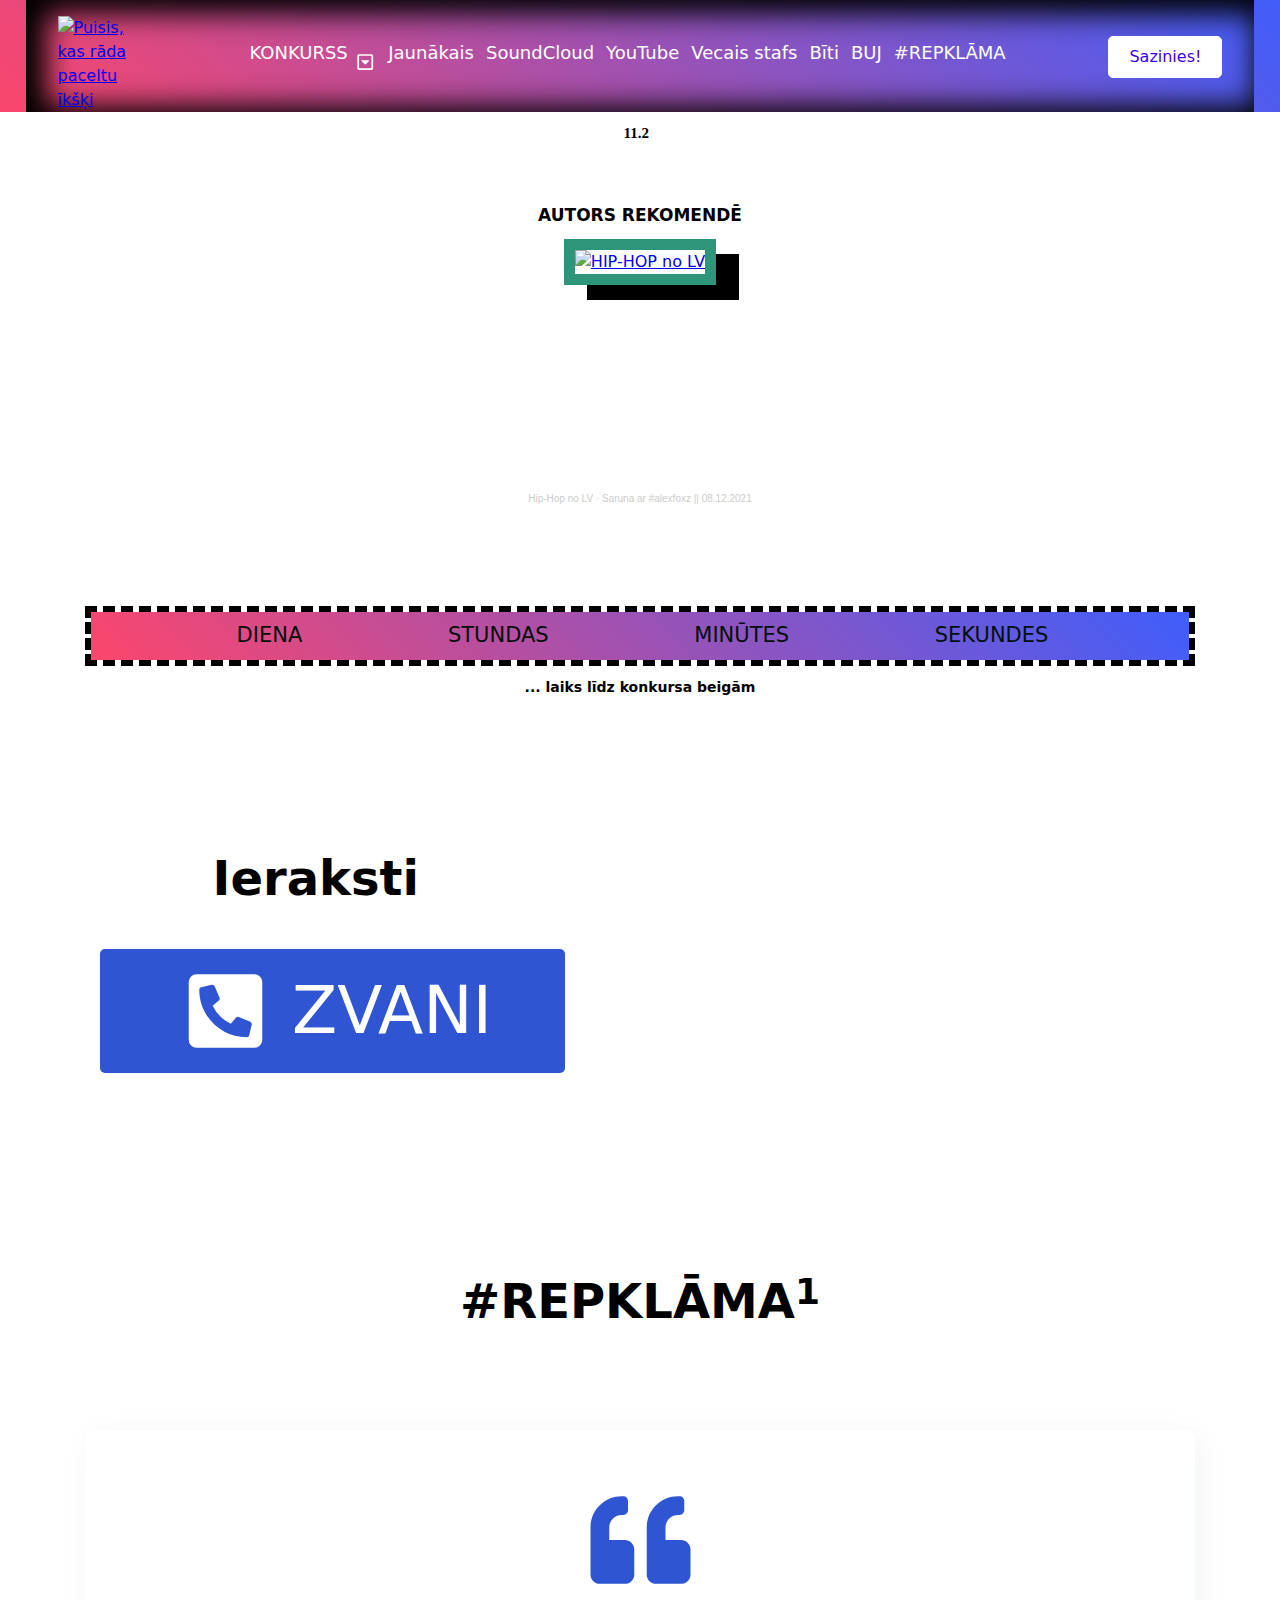
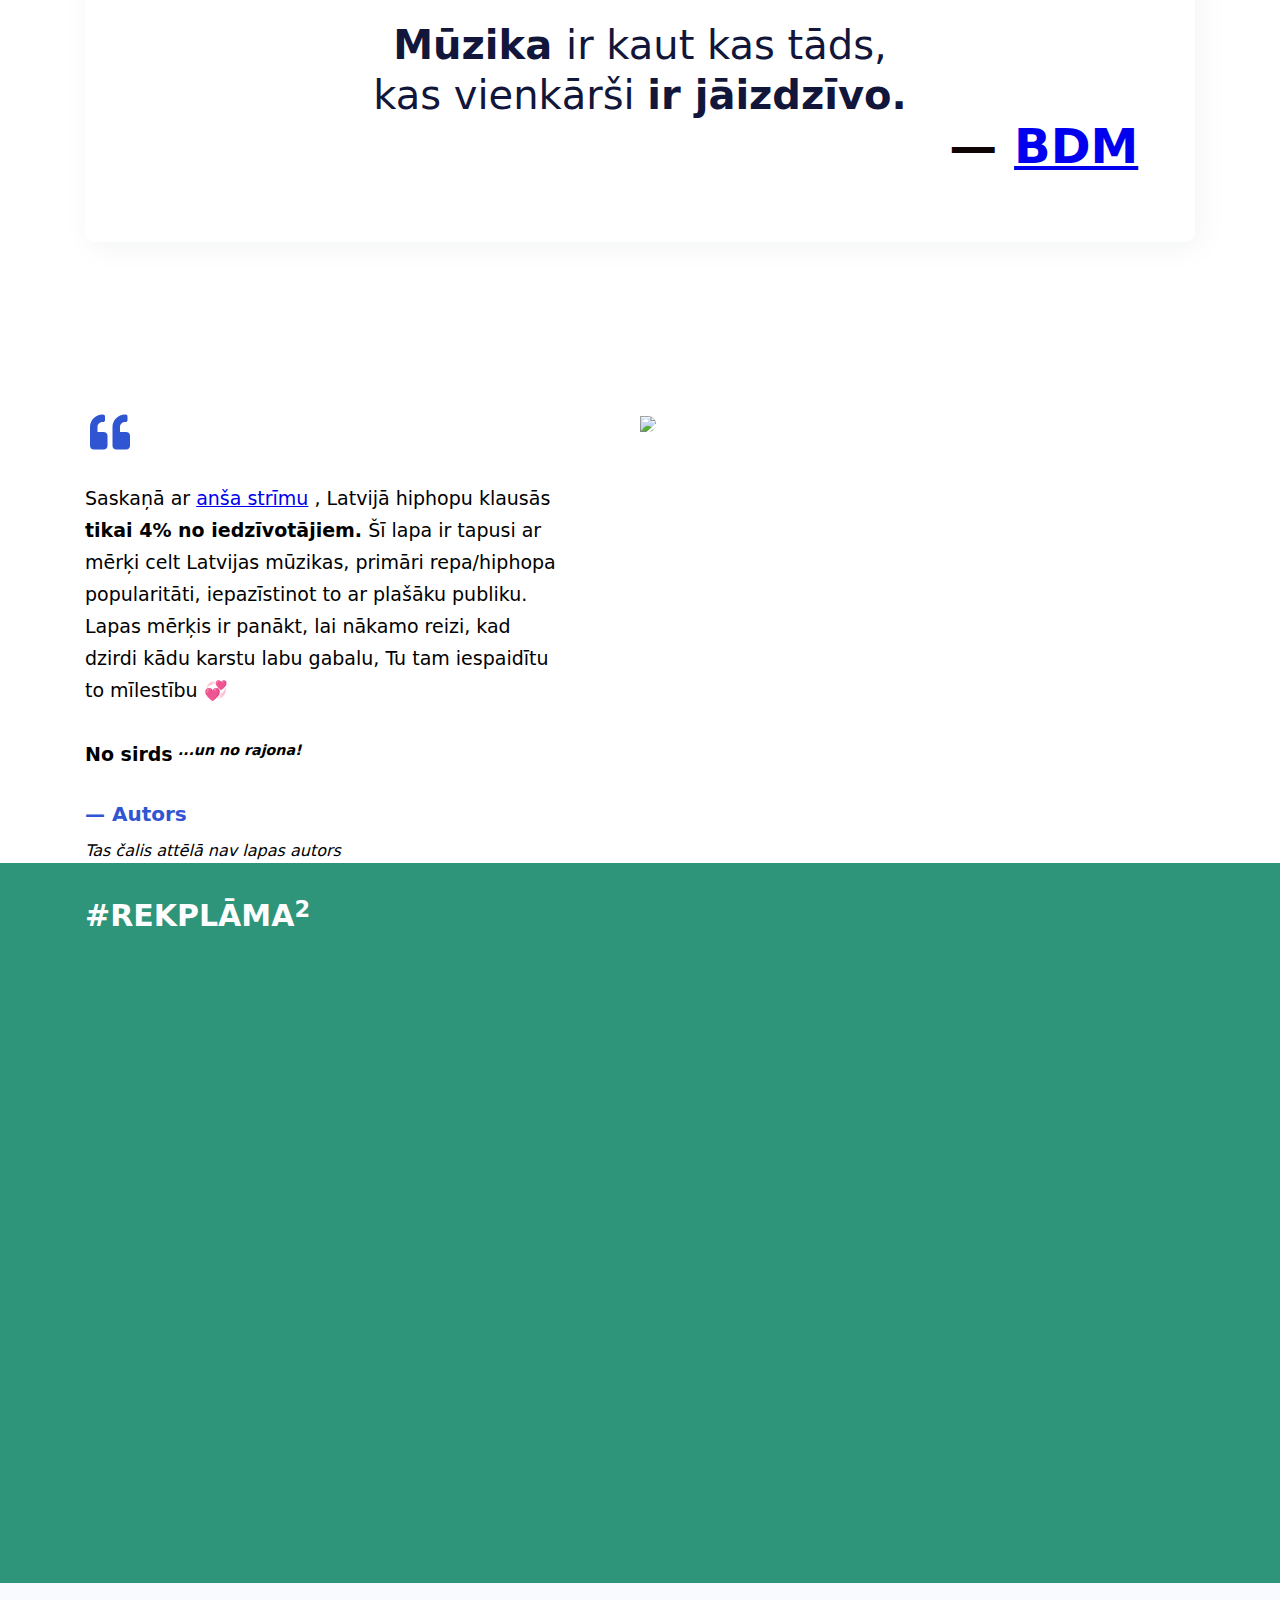
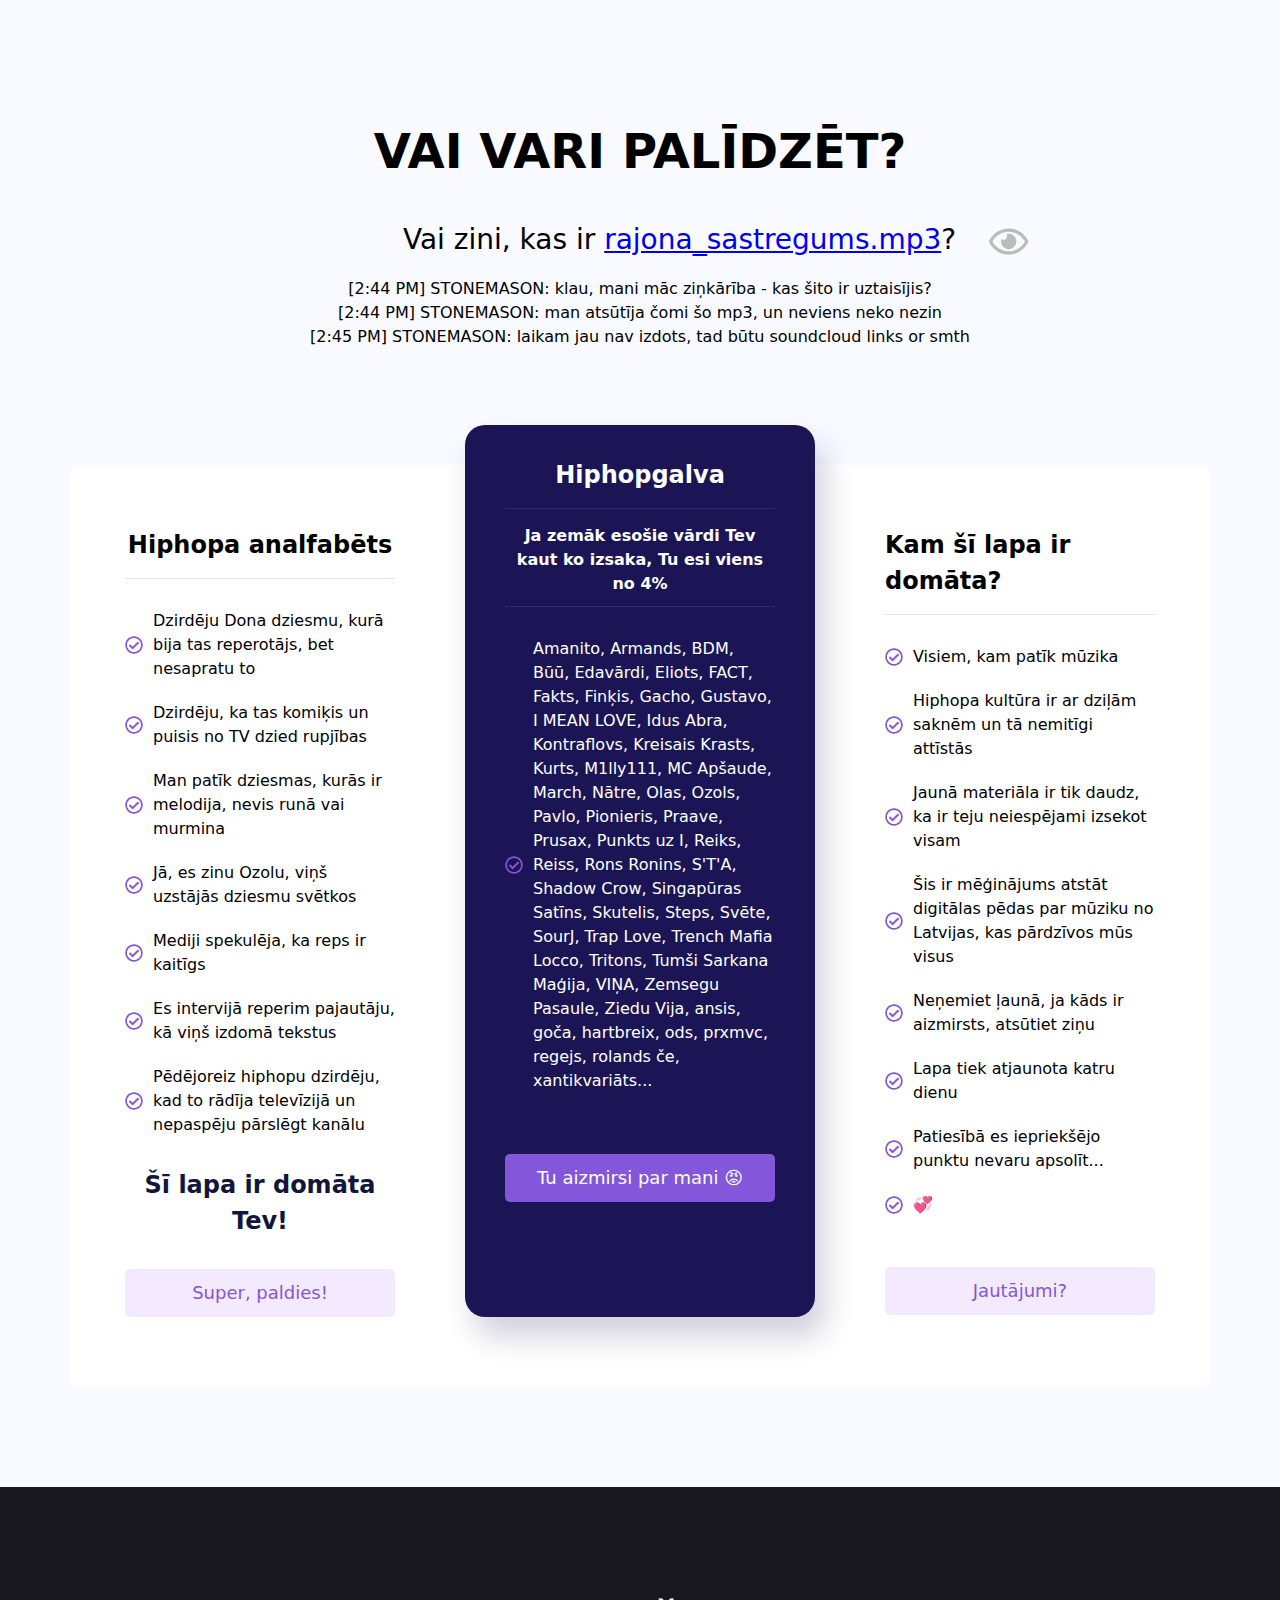
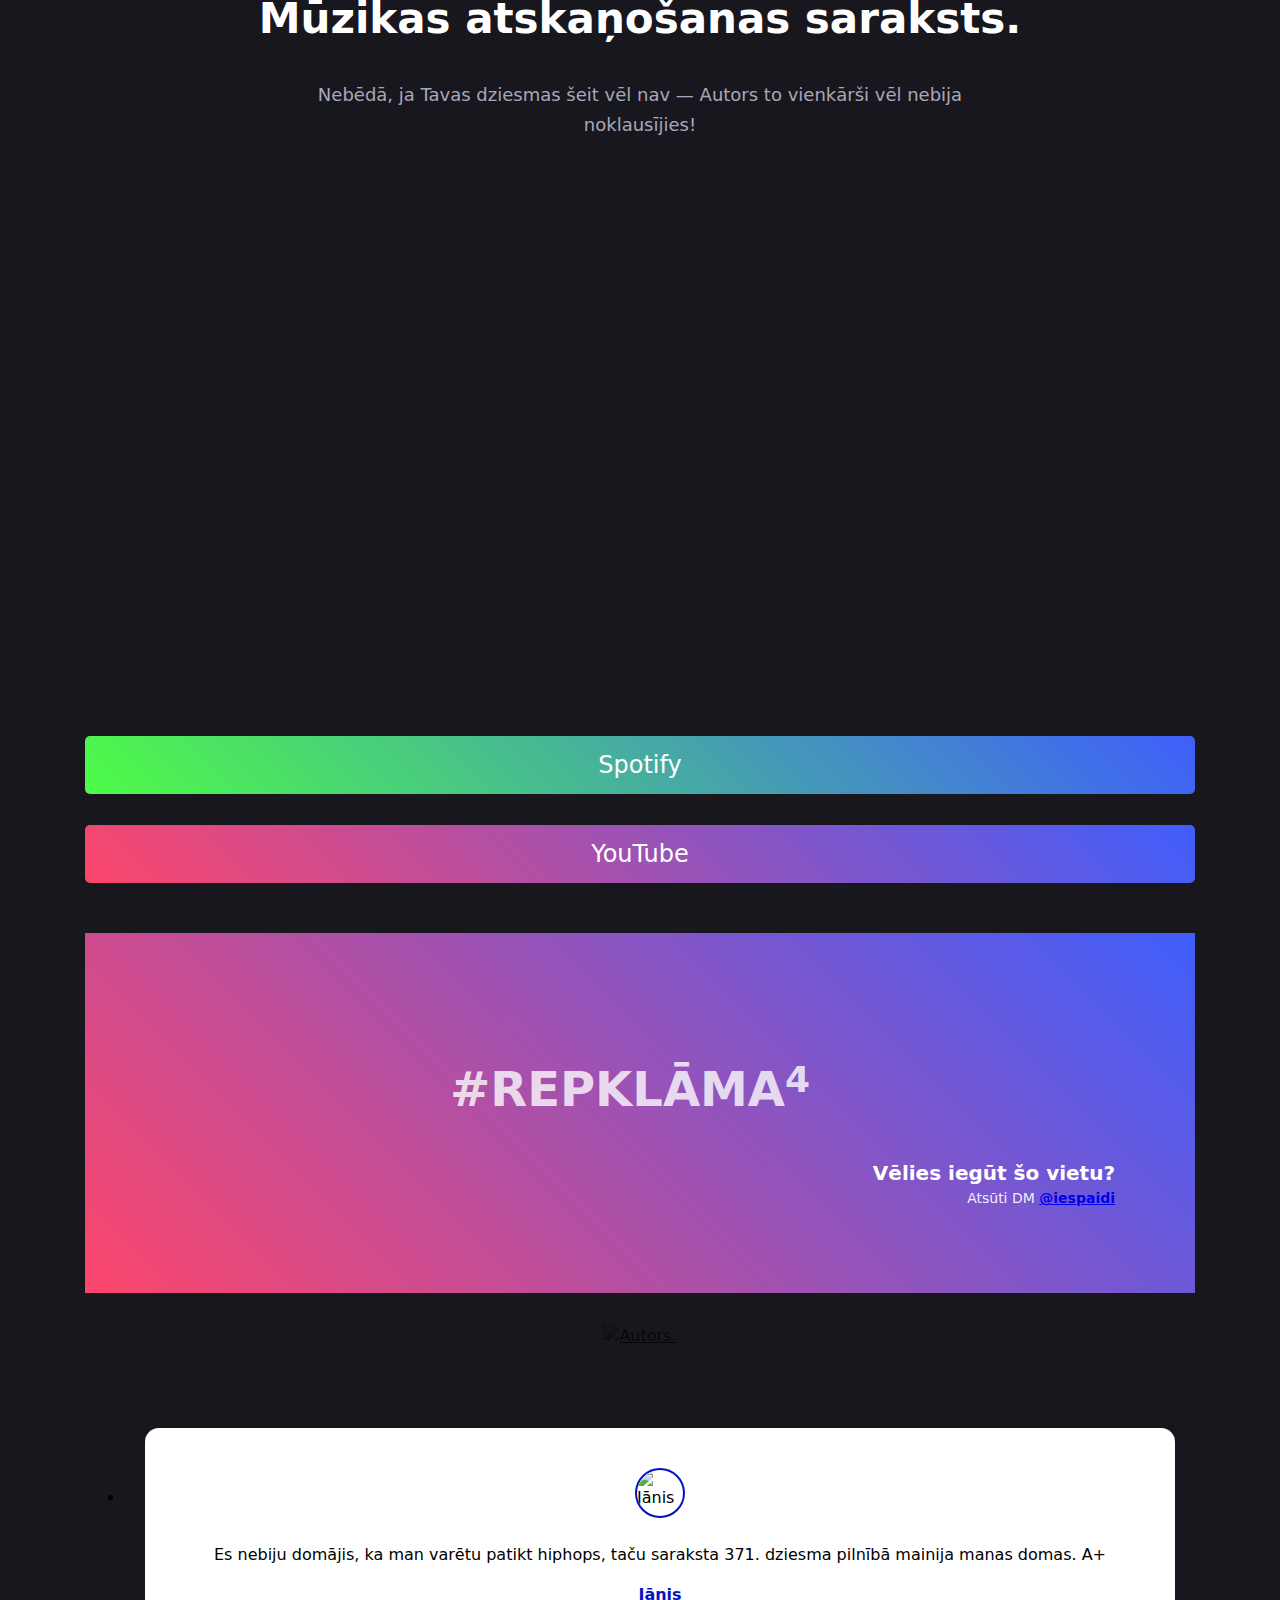
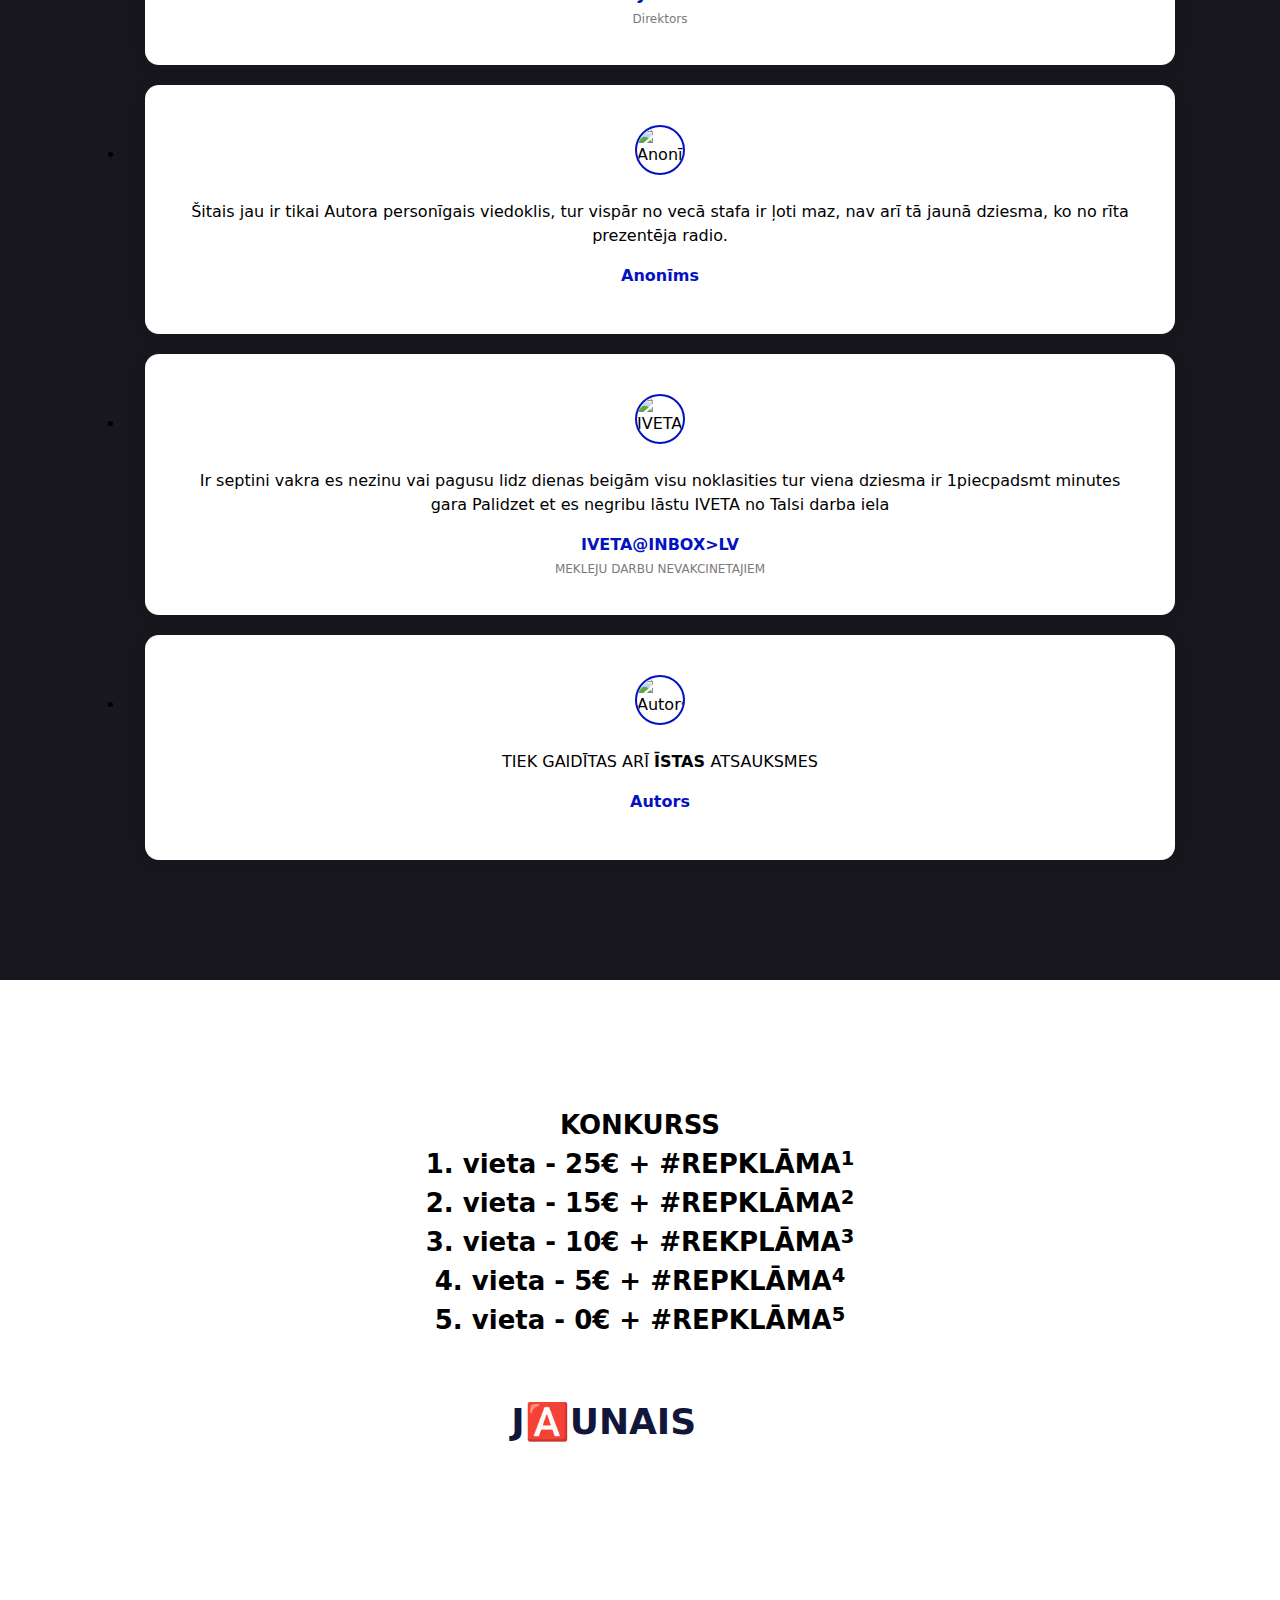
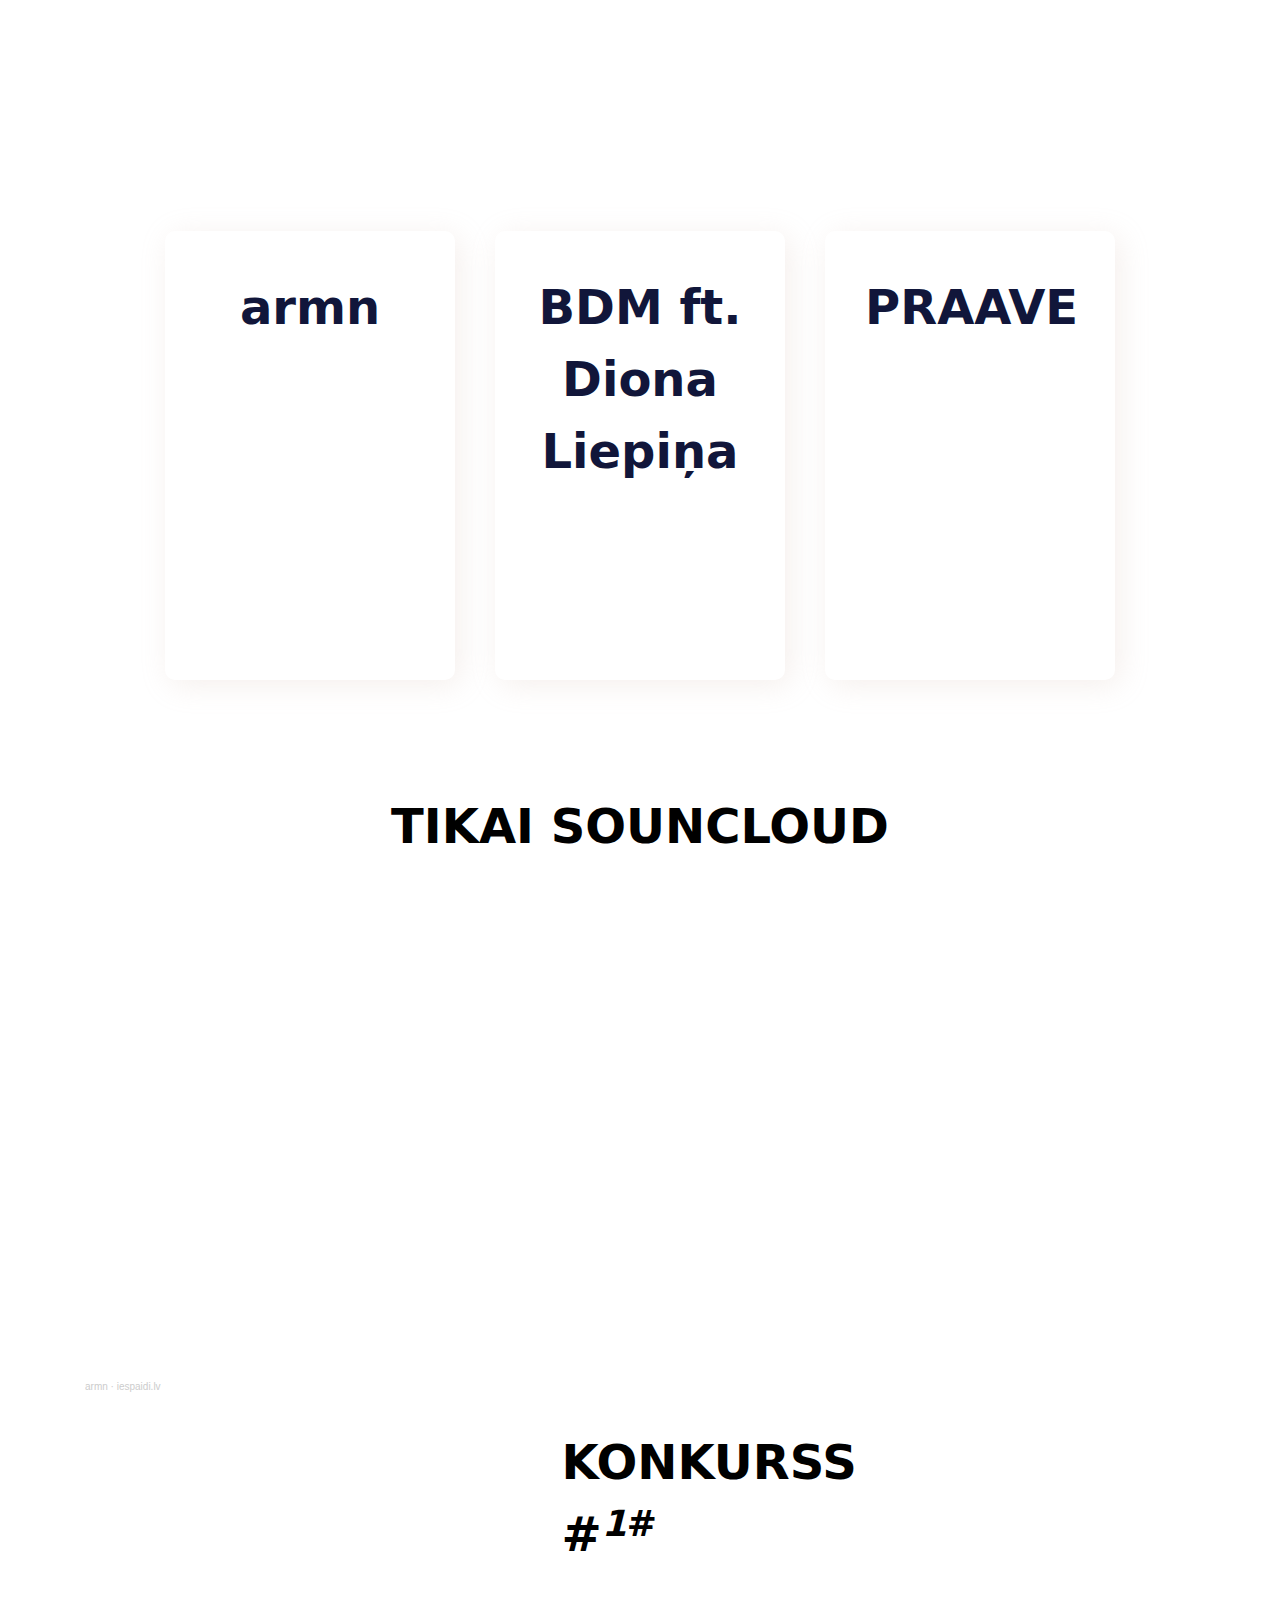
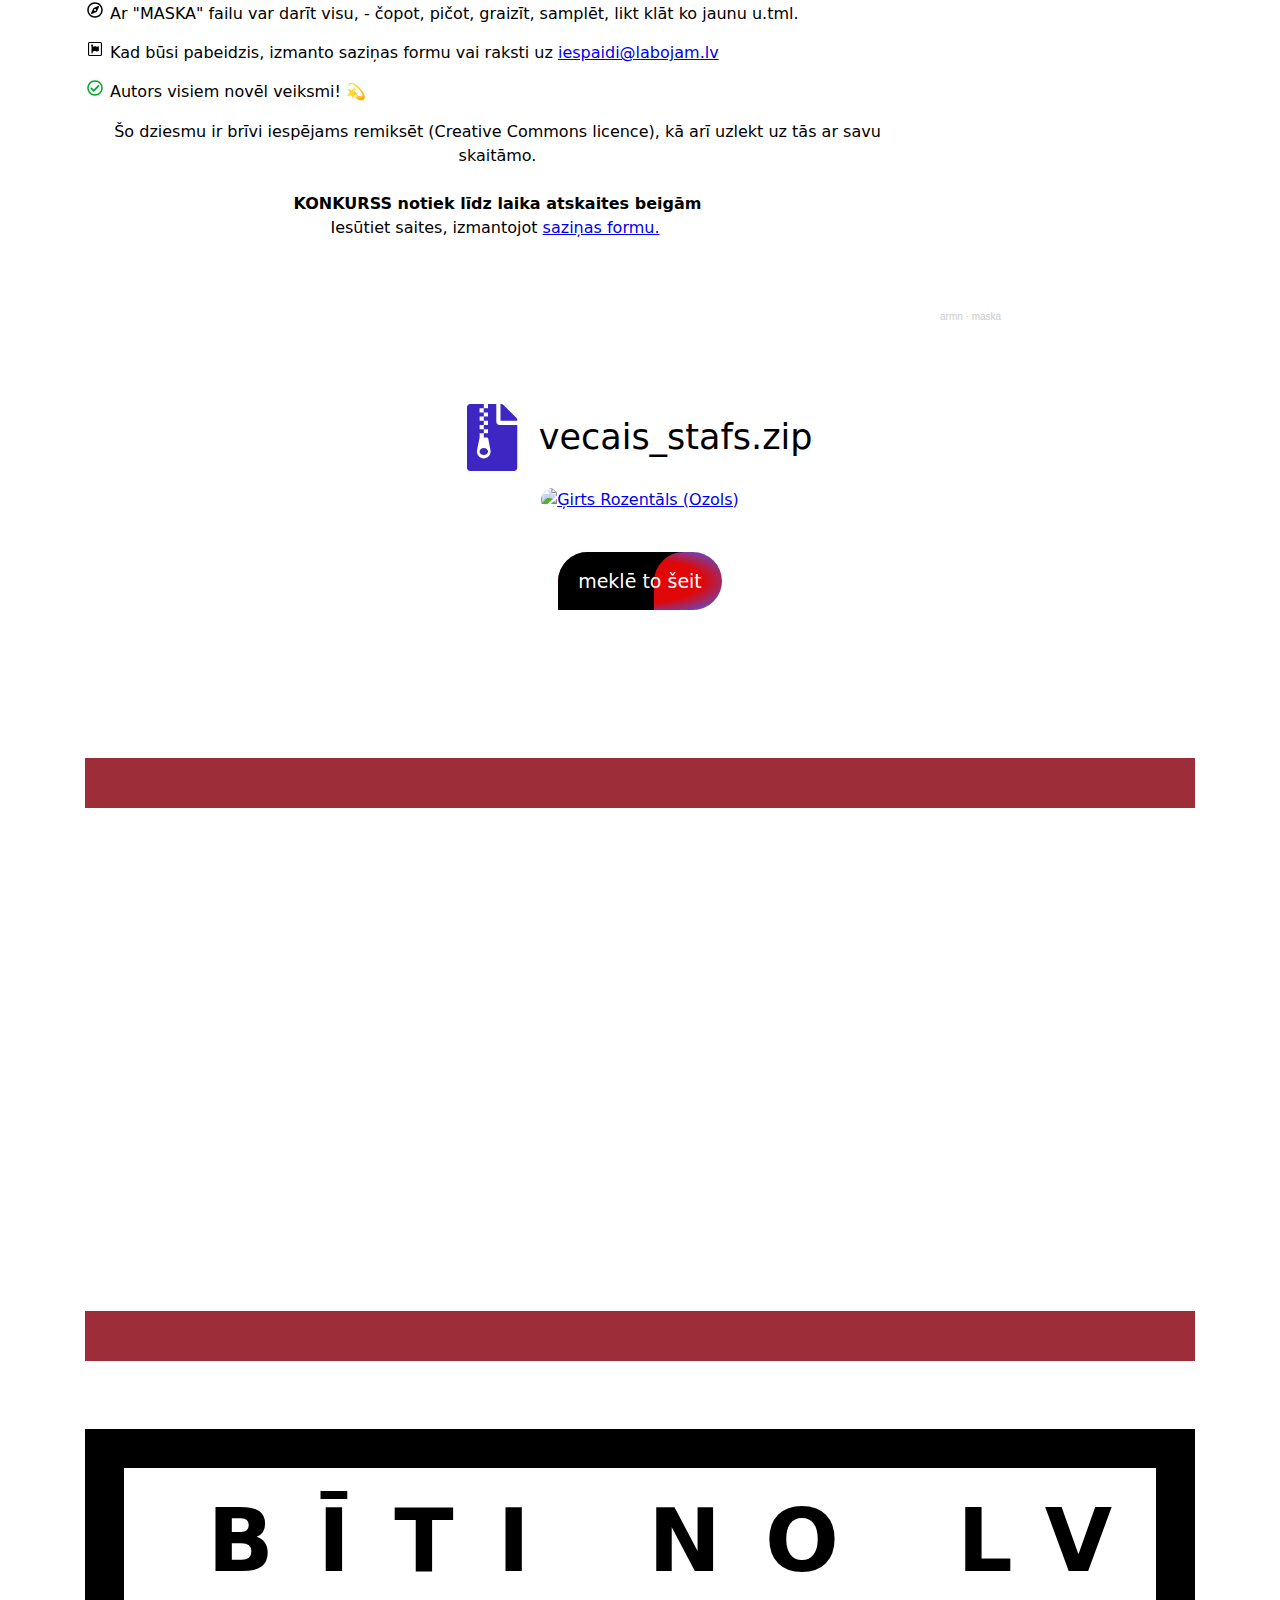
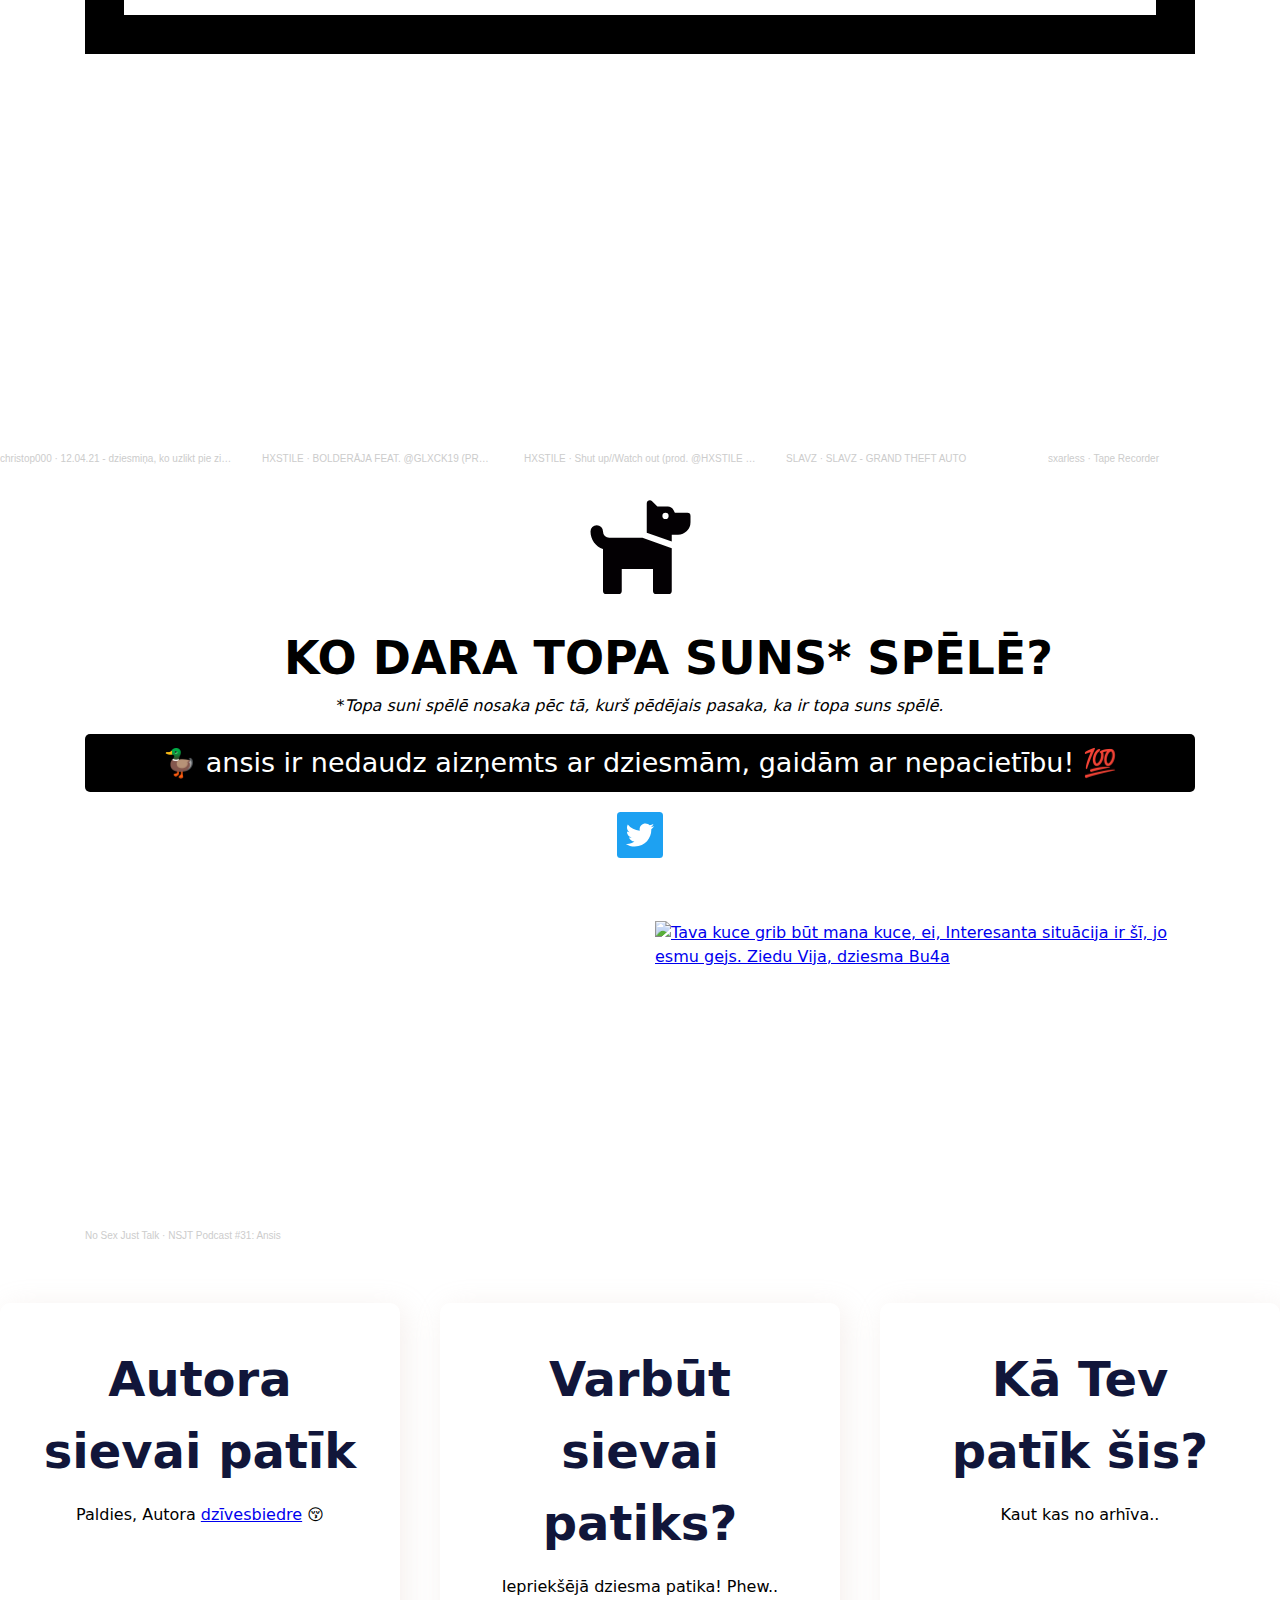
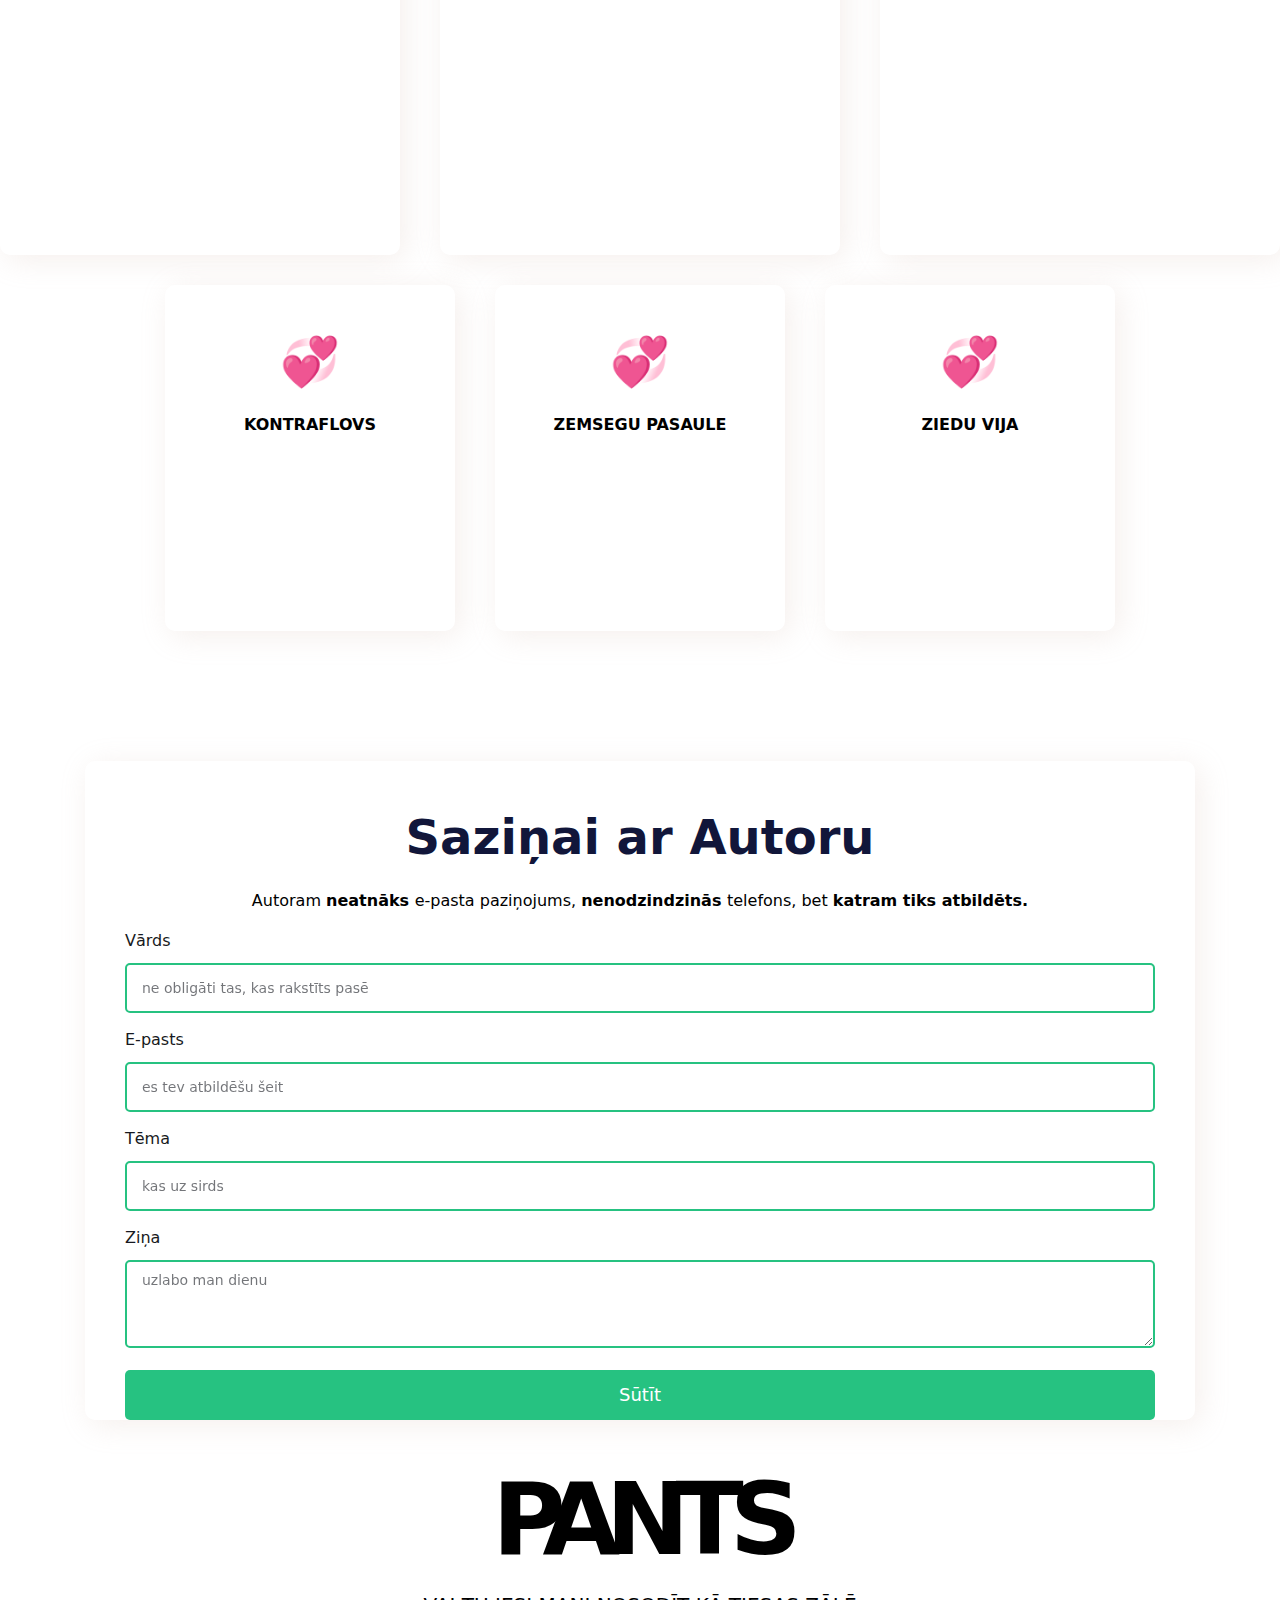
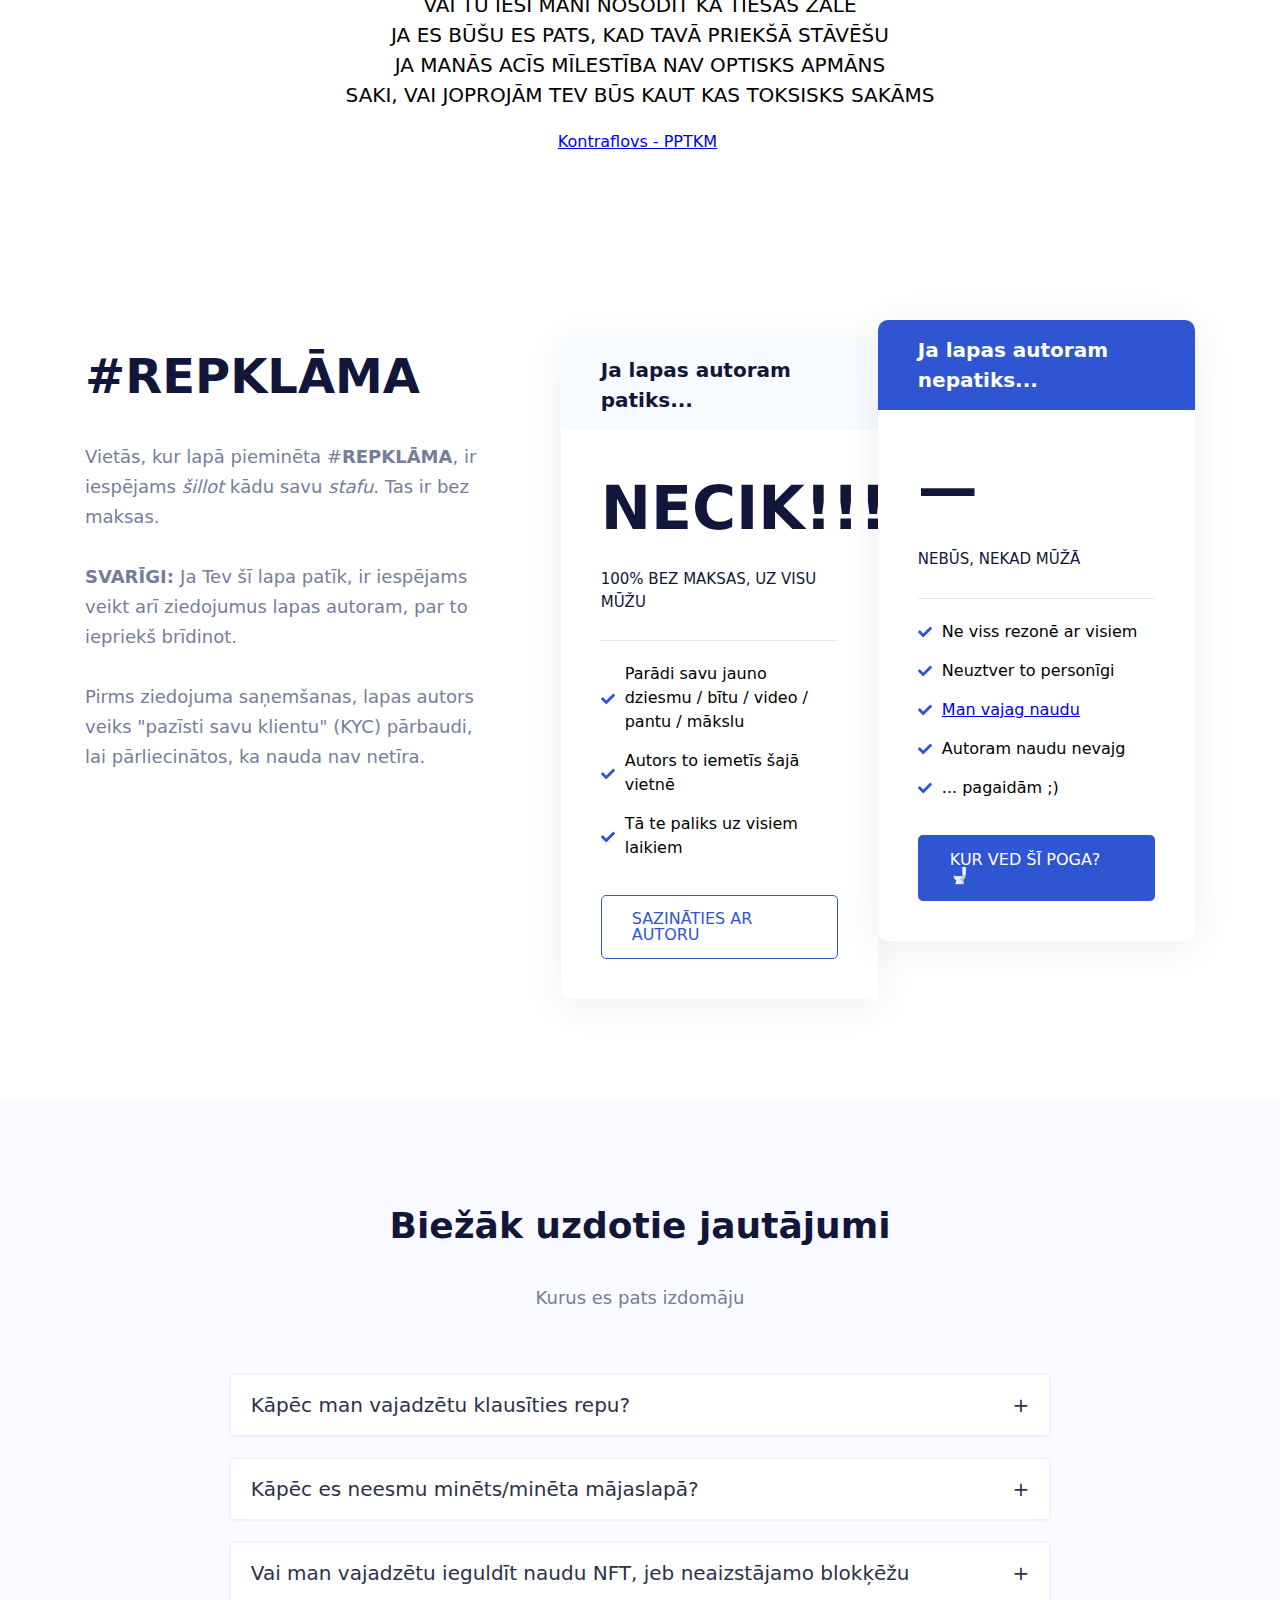
==== commit 0c1aa5eb: "11.2" ====
--- a/index.html
+++ b/index.html
@@ -185,7 +185,7 @@
             <div class="column-inner dorik-column-o8u2tz4k 1/1">
               <div class="dorik-wrapper dorik-heading-vitlb95b-wrapper">
                 <h1 class="dorik-heading dorik-heading-vitlb95b">
-                  <span><p>11.1&nbsp;</p> </span
+                  <span><p>11.2&nbsp;</p> </span
                   ><span class="dorik-heading__dynamic"
                     ><div class="typed-strings">
                       <span><p>versija</p> </span
@@ -1296,7 +1296,10 @@
                       ><br />2. vieta - 15€ + #REPKLĀMA<sup>2</sup><br />3.
                       vieta - 10€ + #REKPLĀMA<sup>3</sup>
                     </p>
-                    <p><br />4. vieta - #REPKLĀMA<sup>4</sup></p>
+                    <p>
+                      <br />4. vieta - 5€ + #REPKLĀMA<sup>4</sup> <br />5. vieta
+                      - 0€ + #REPKLĀMA<sup>5</sup>
+                    </p>
                   </span>
                 </h3>
               </div>
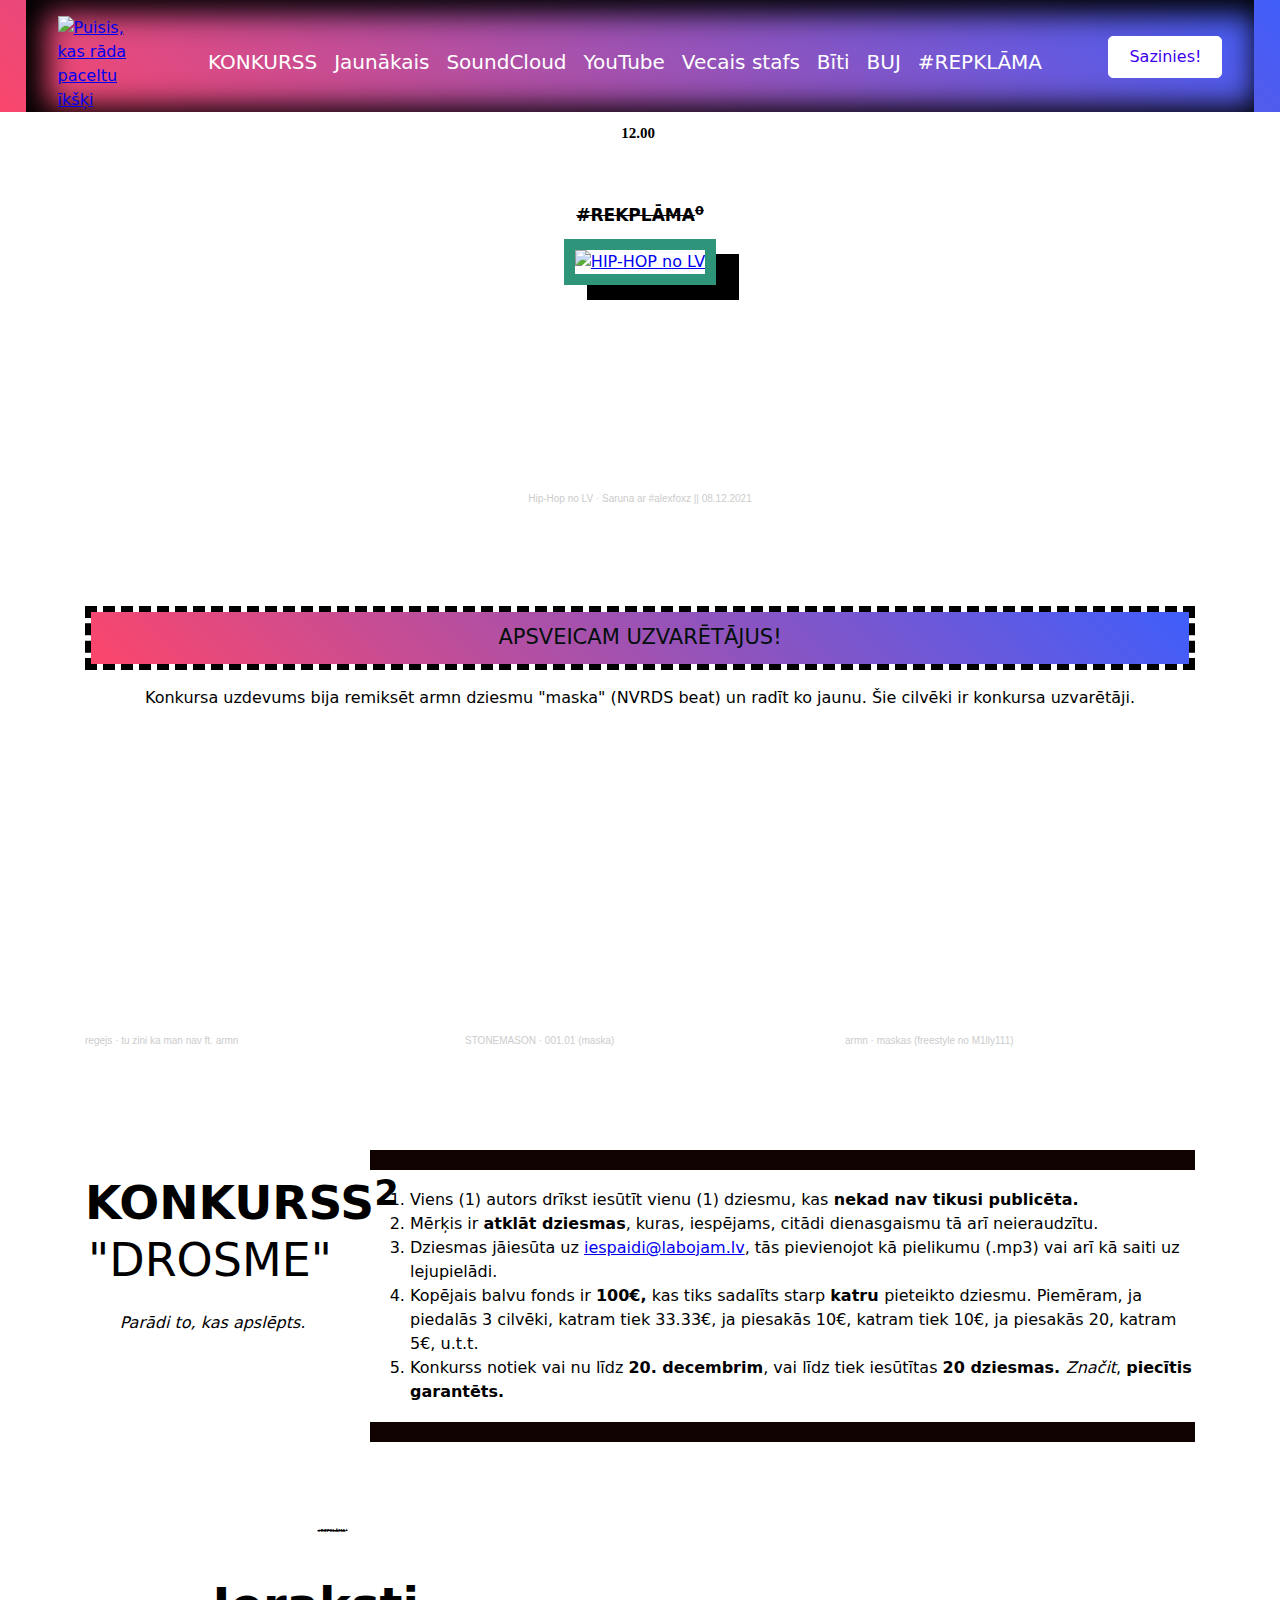
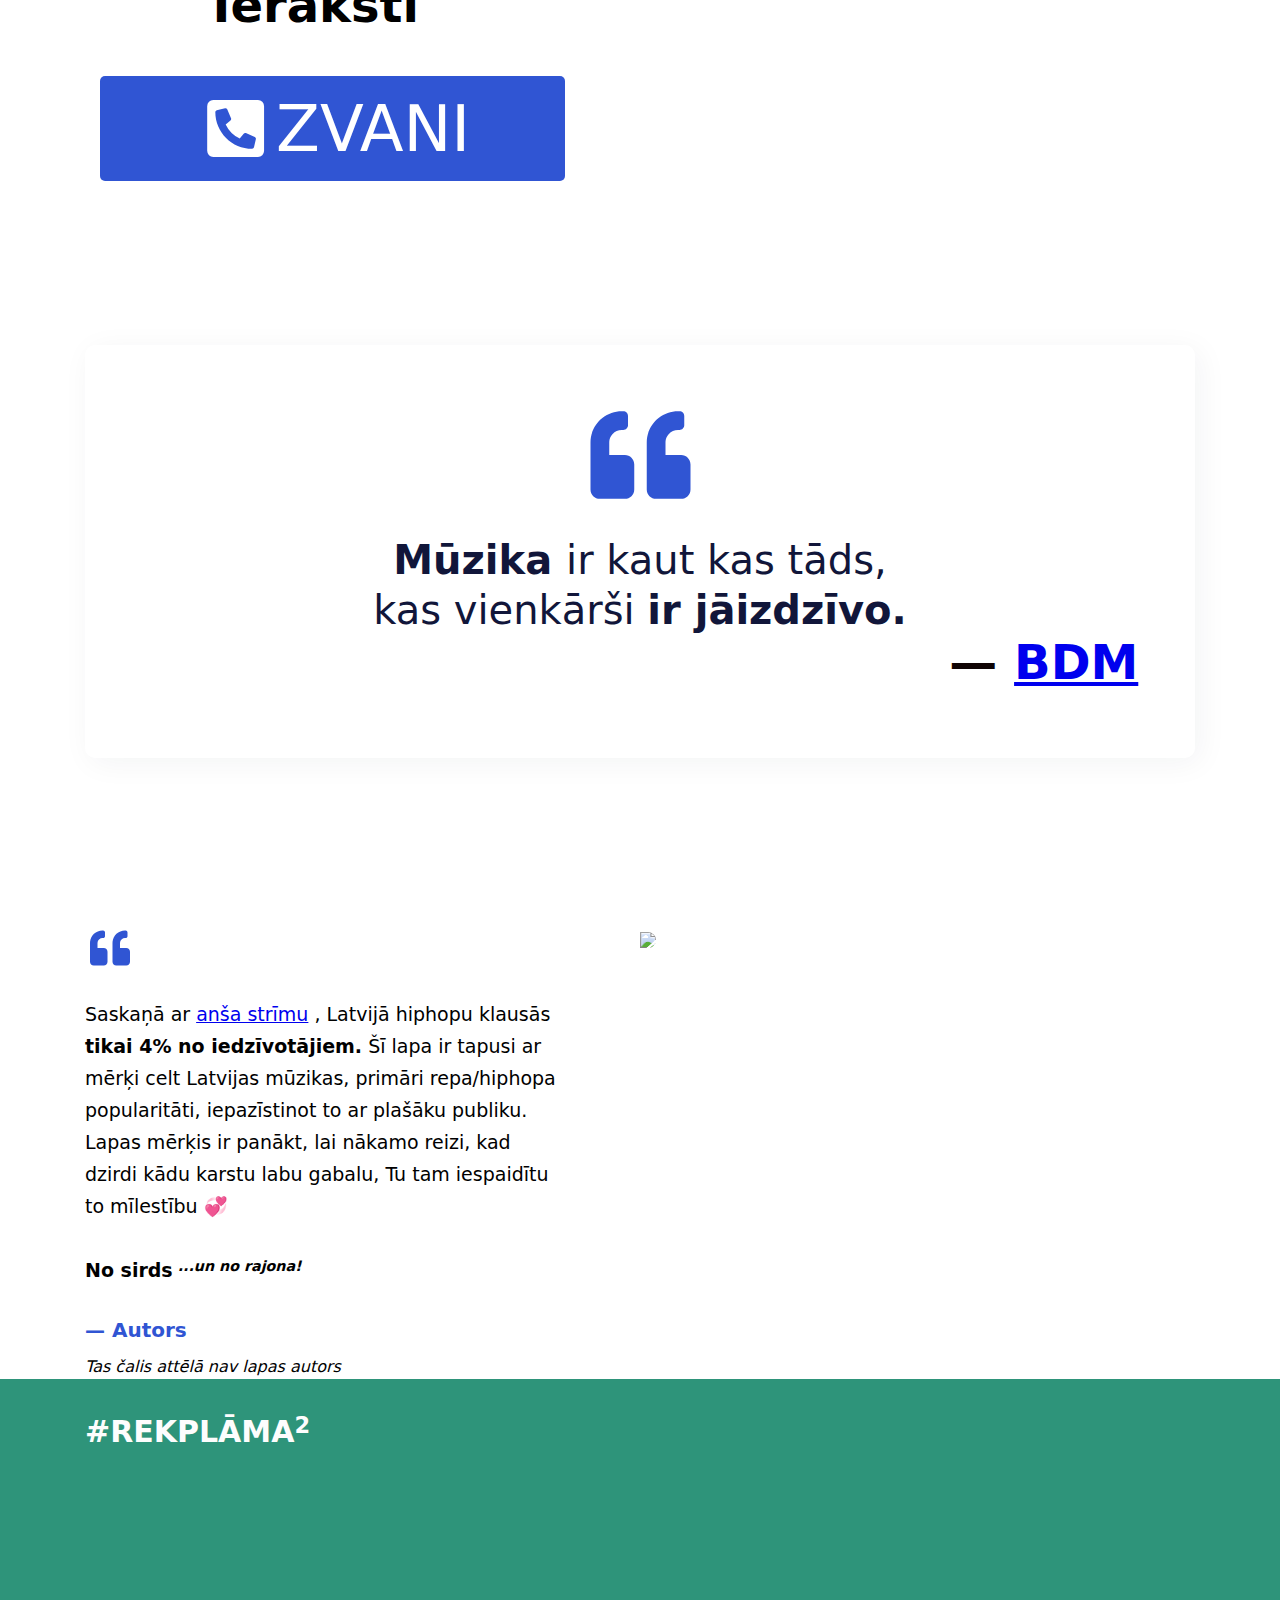
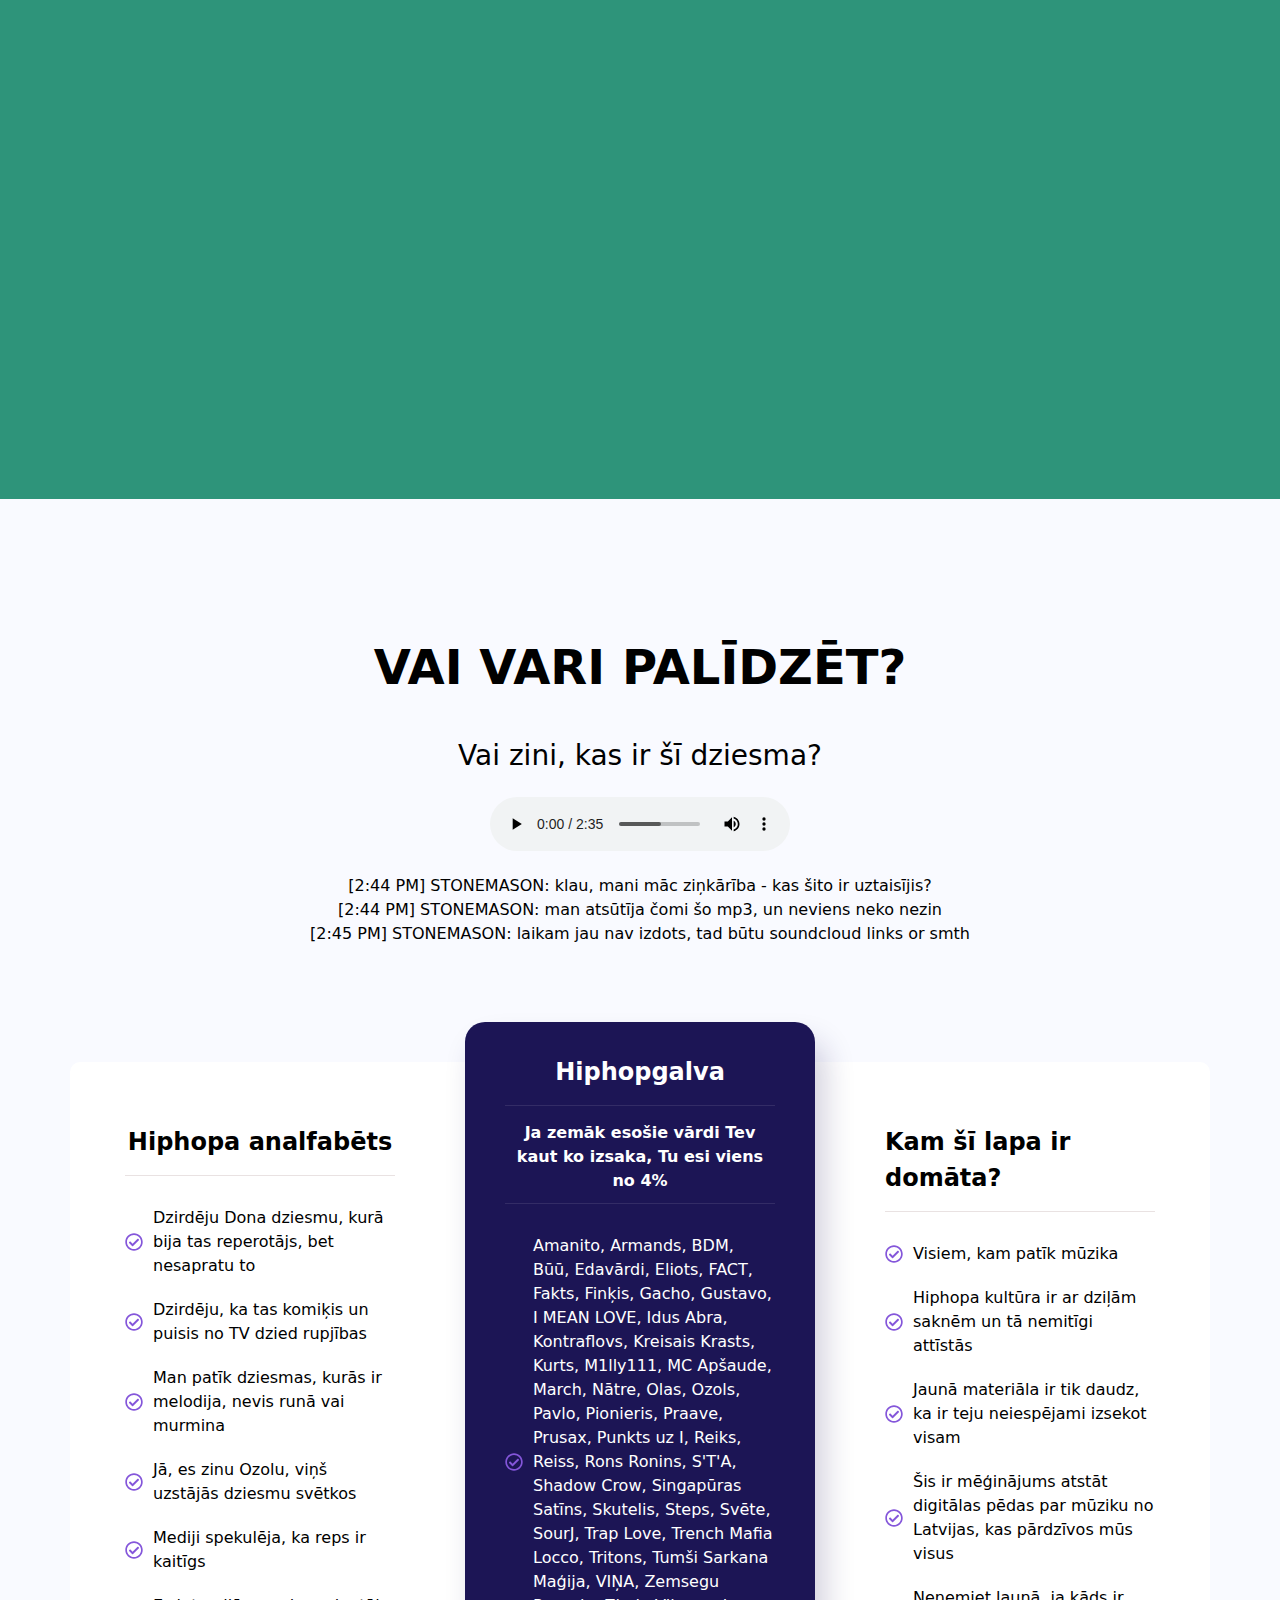
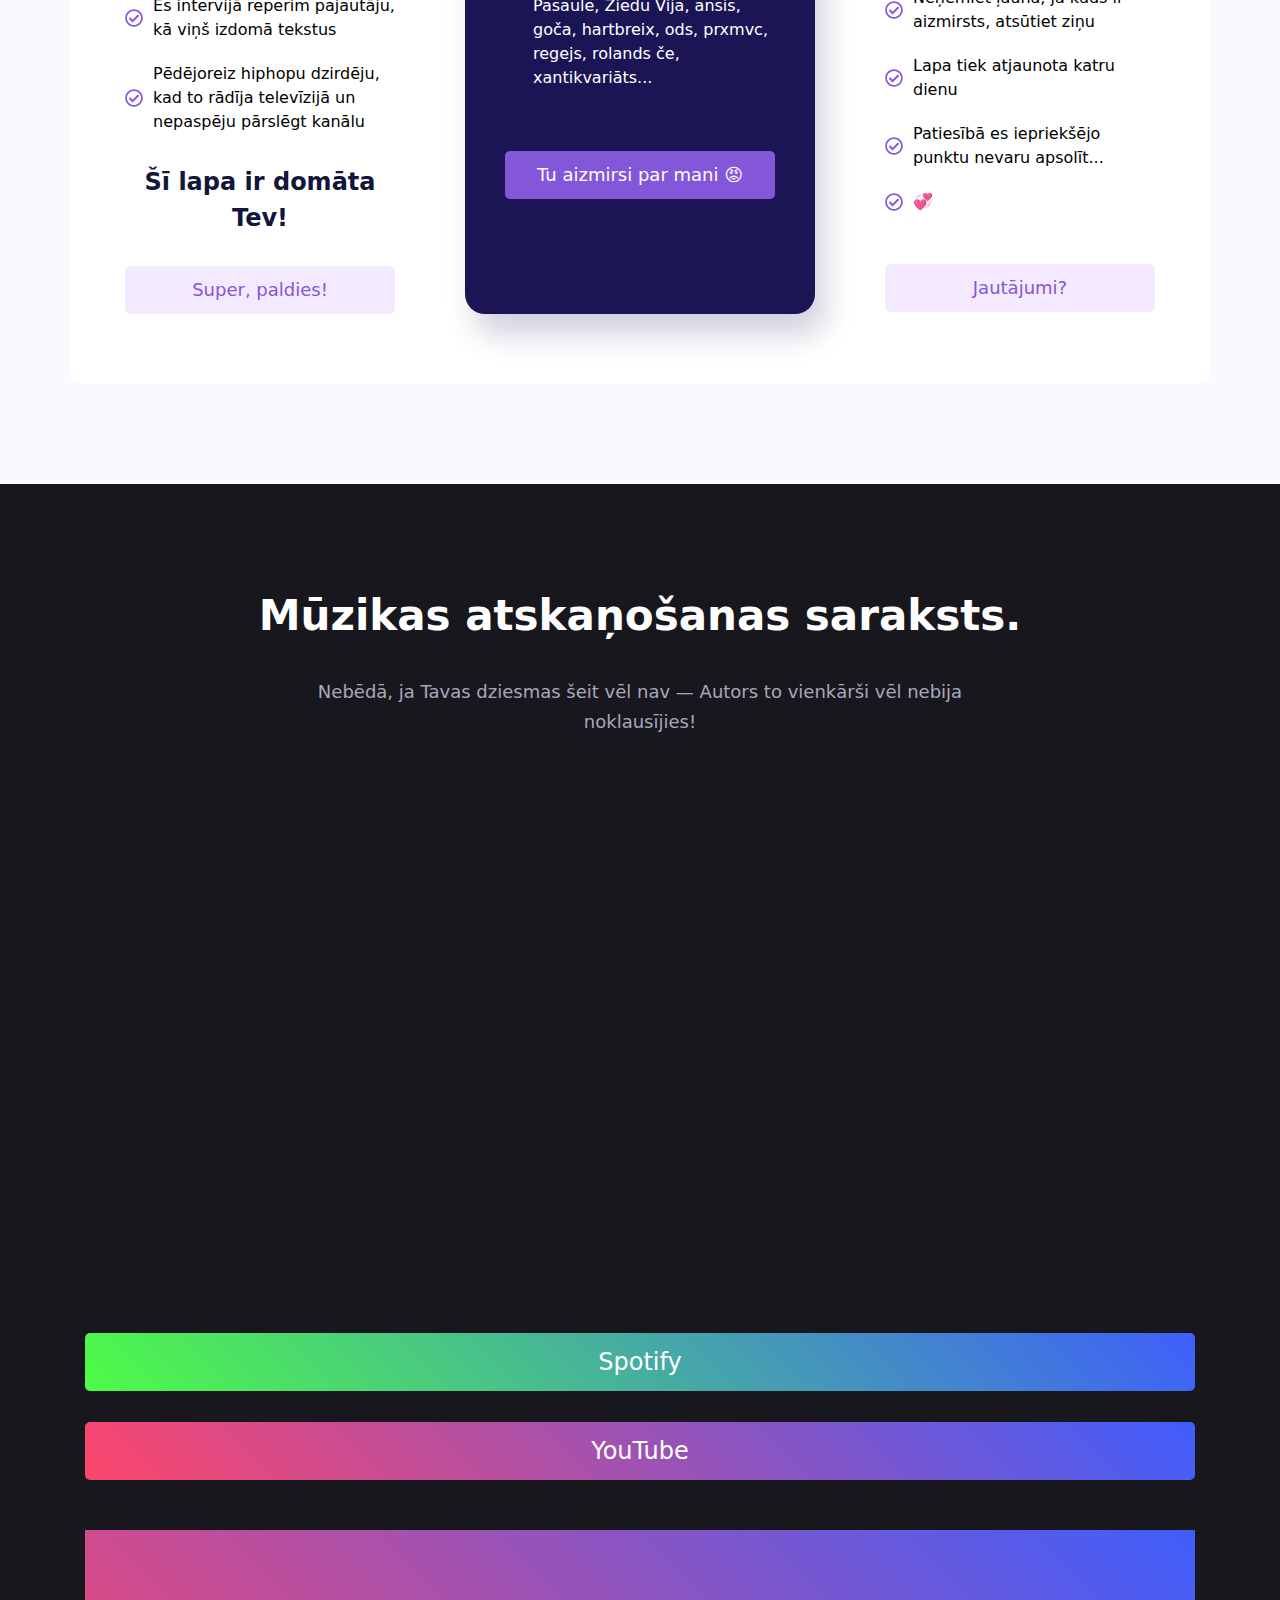
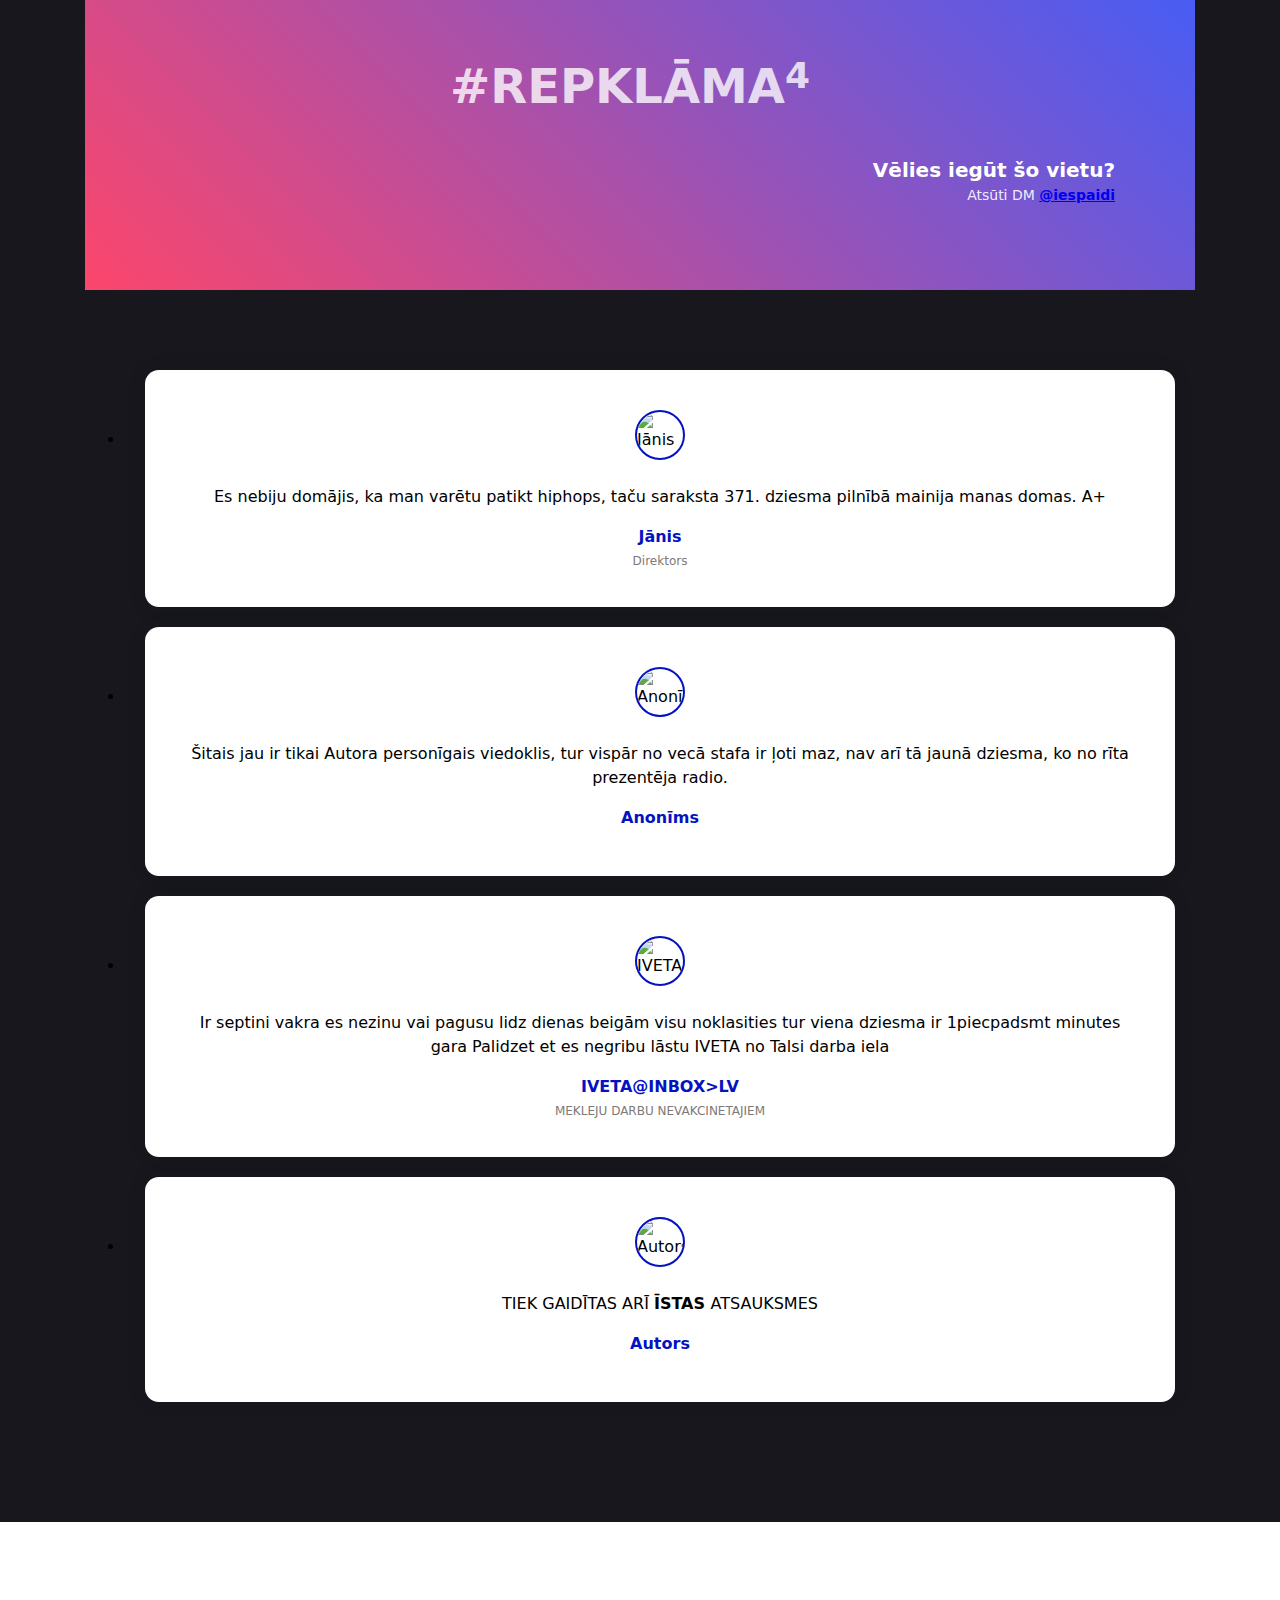
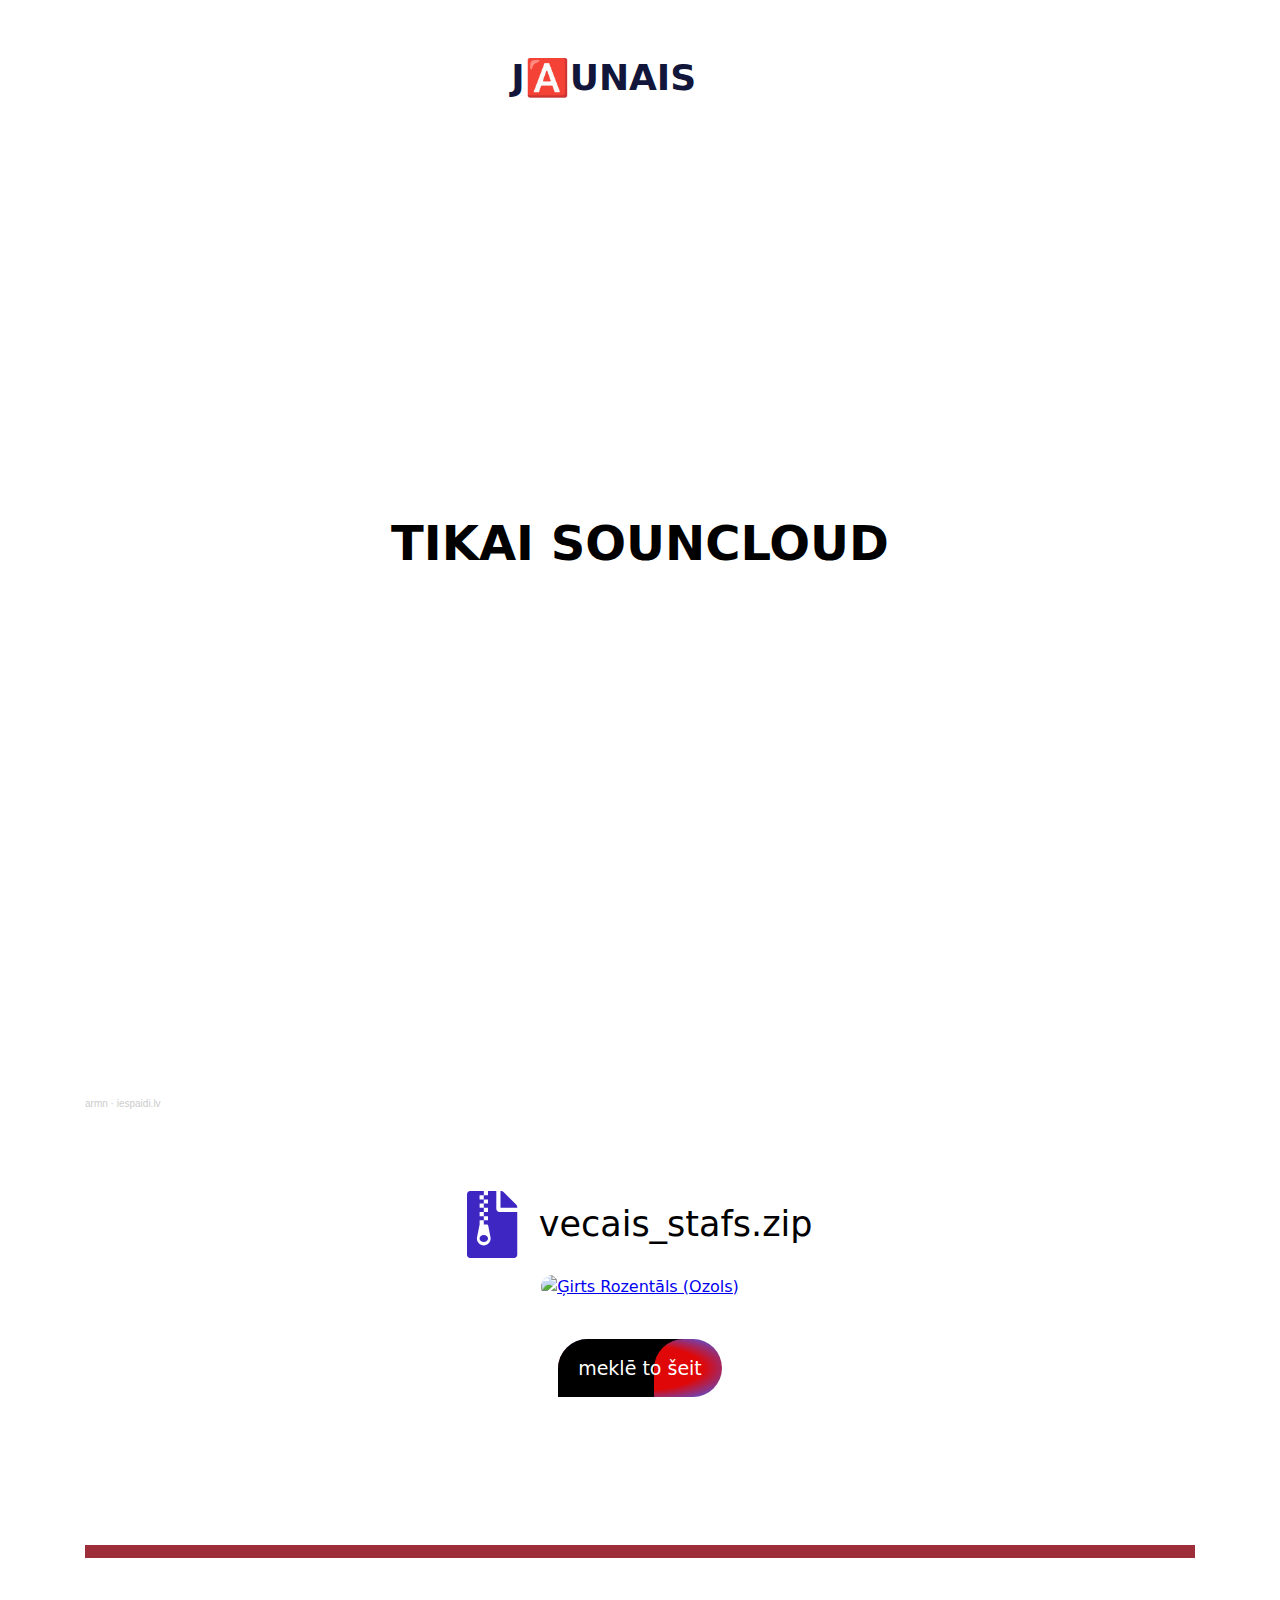
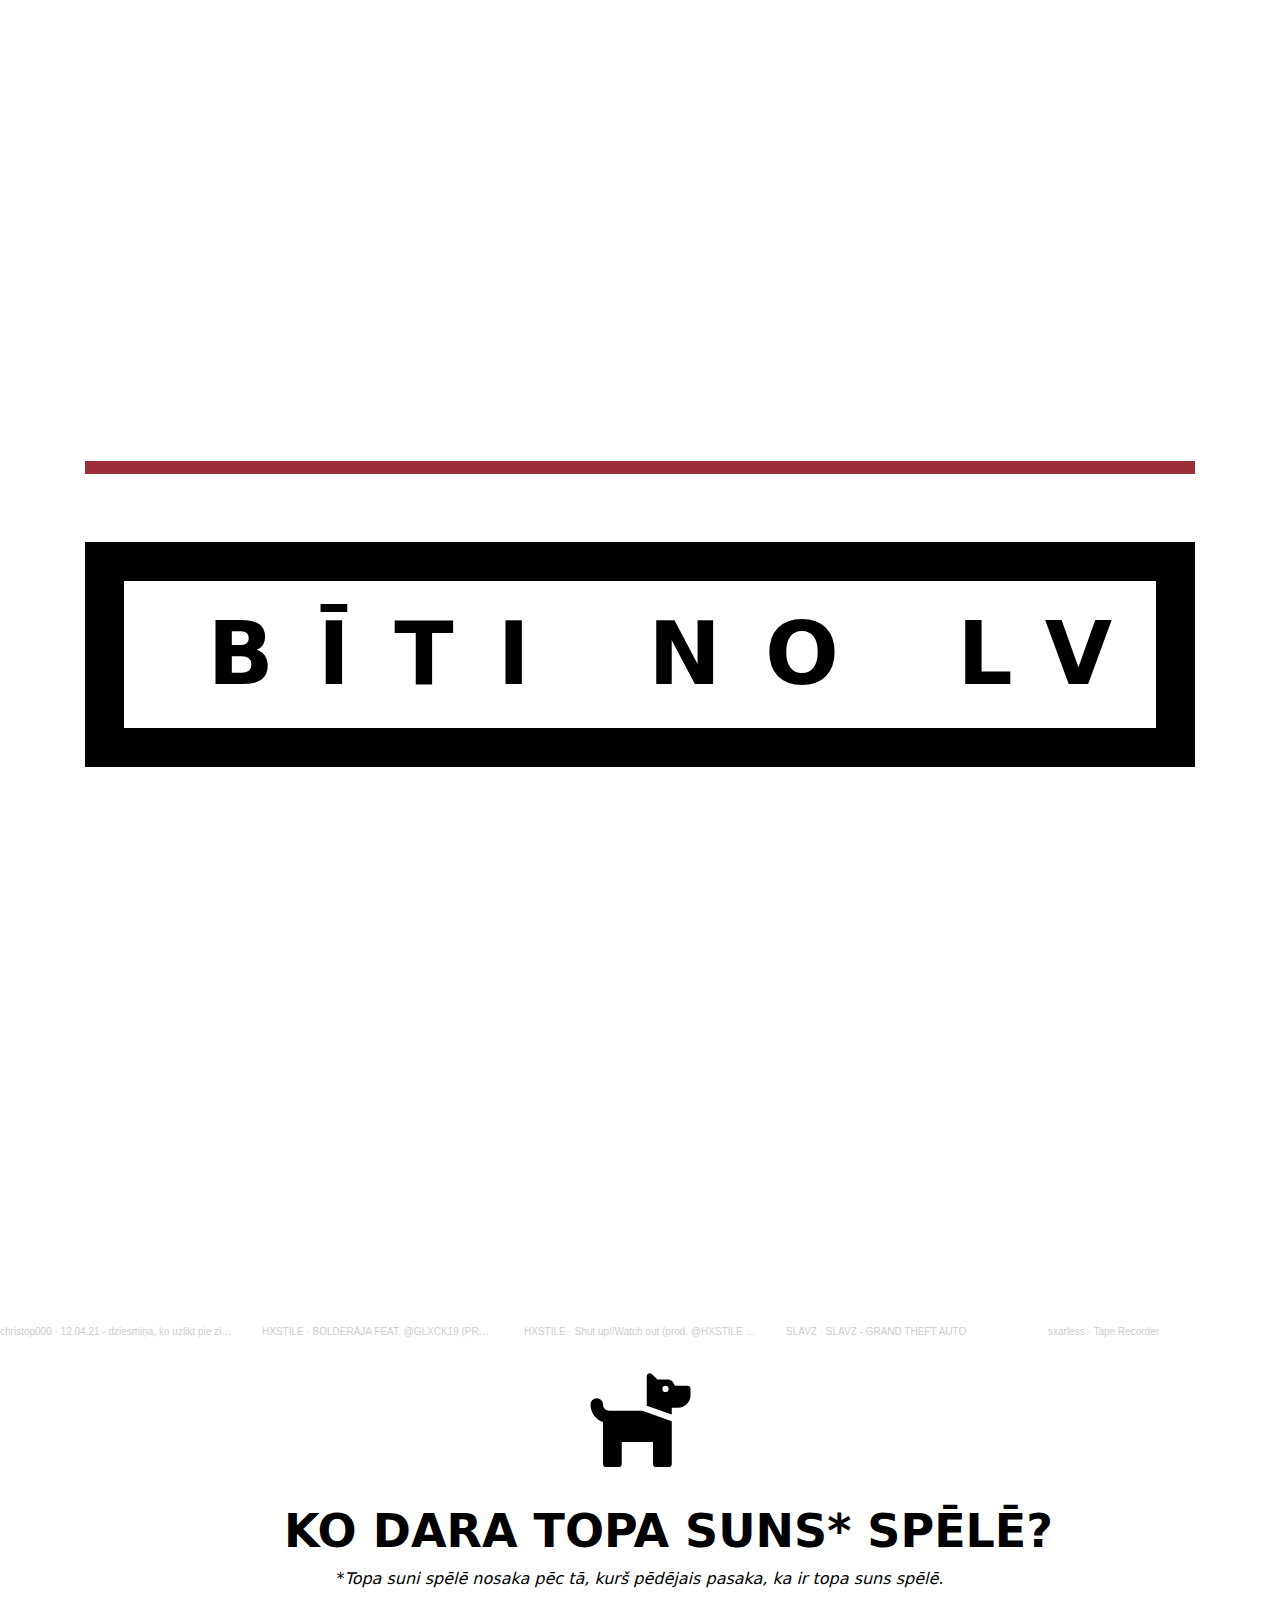
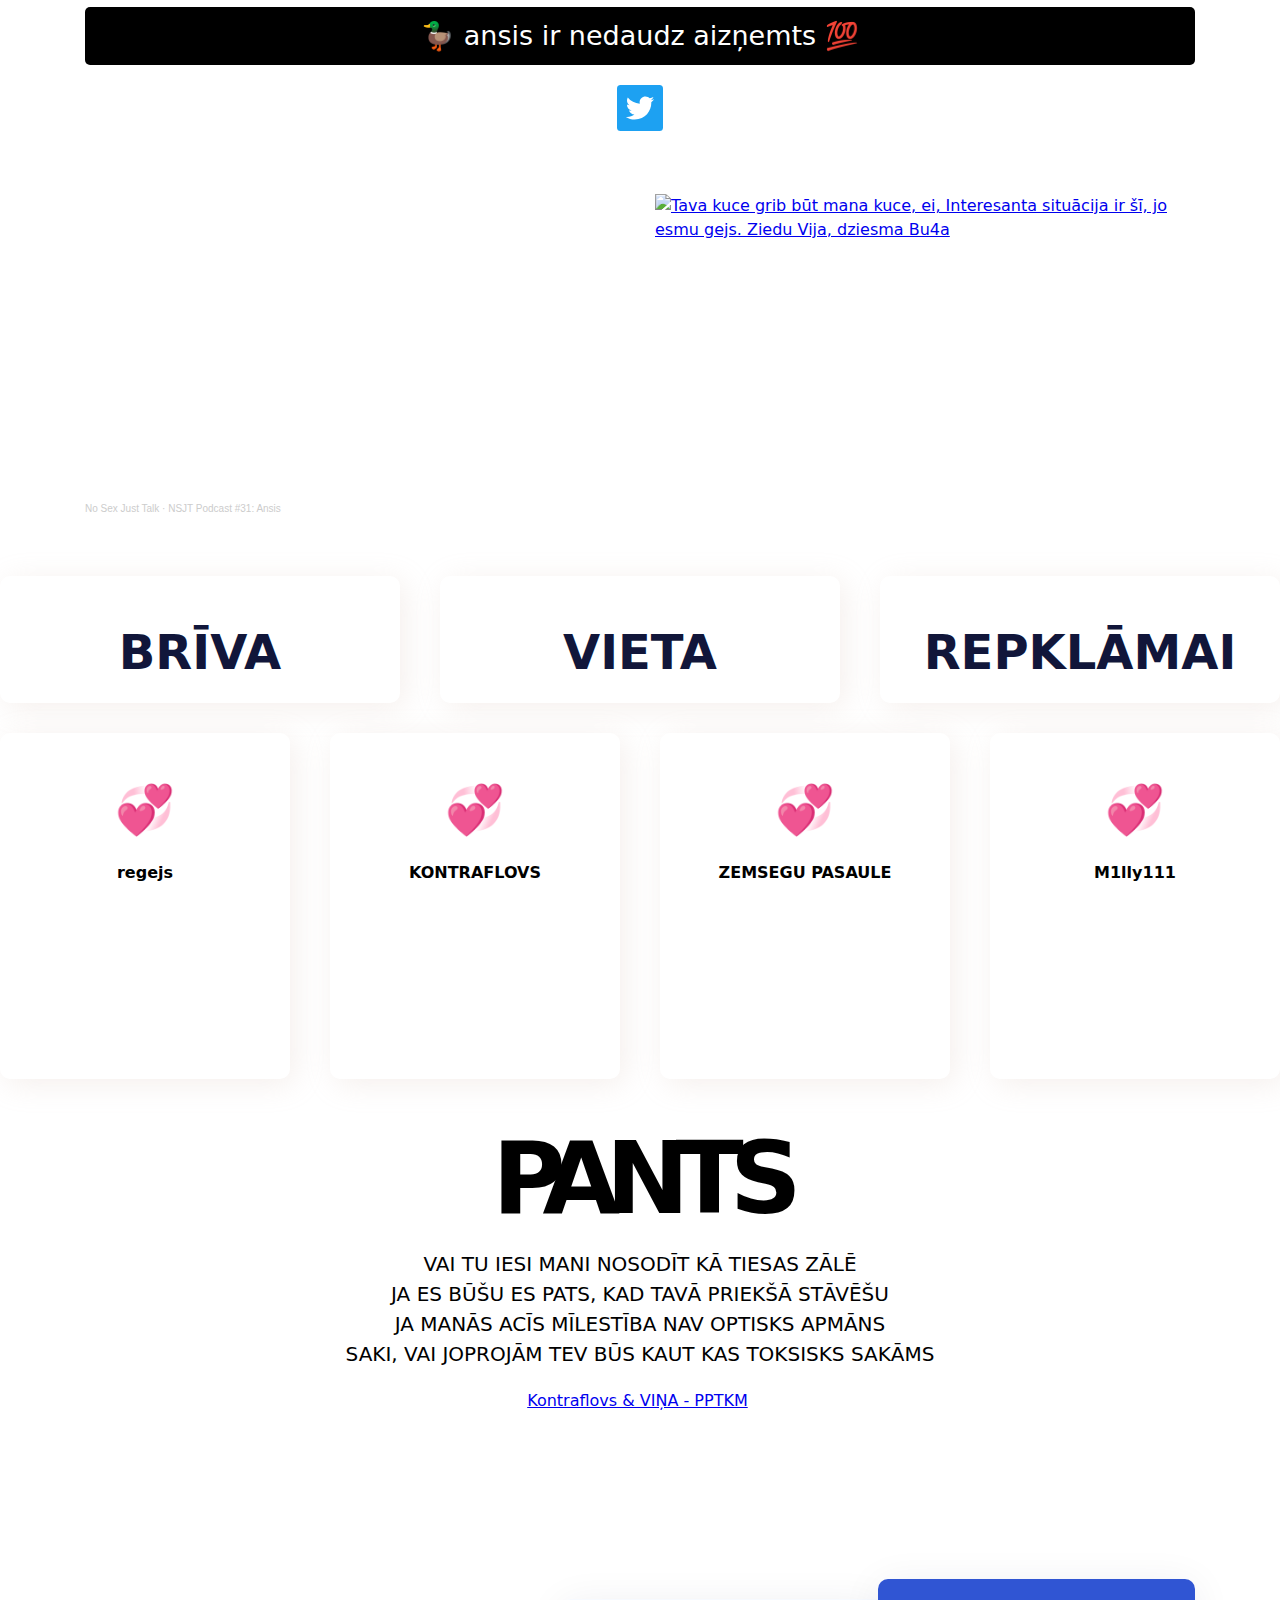
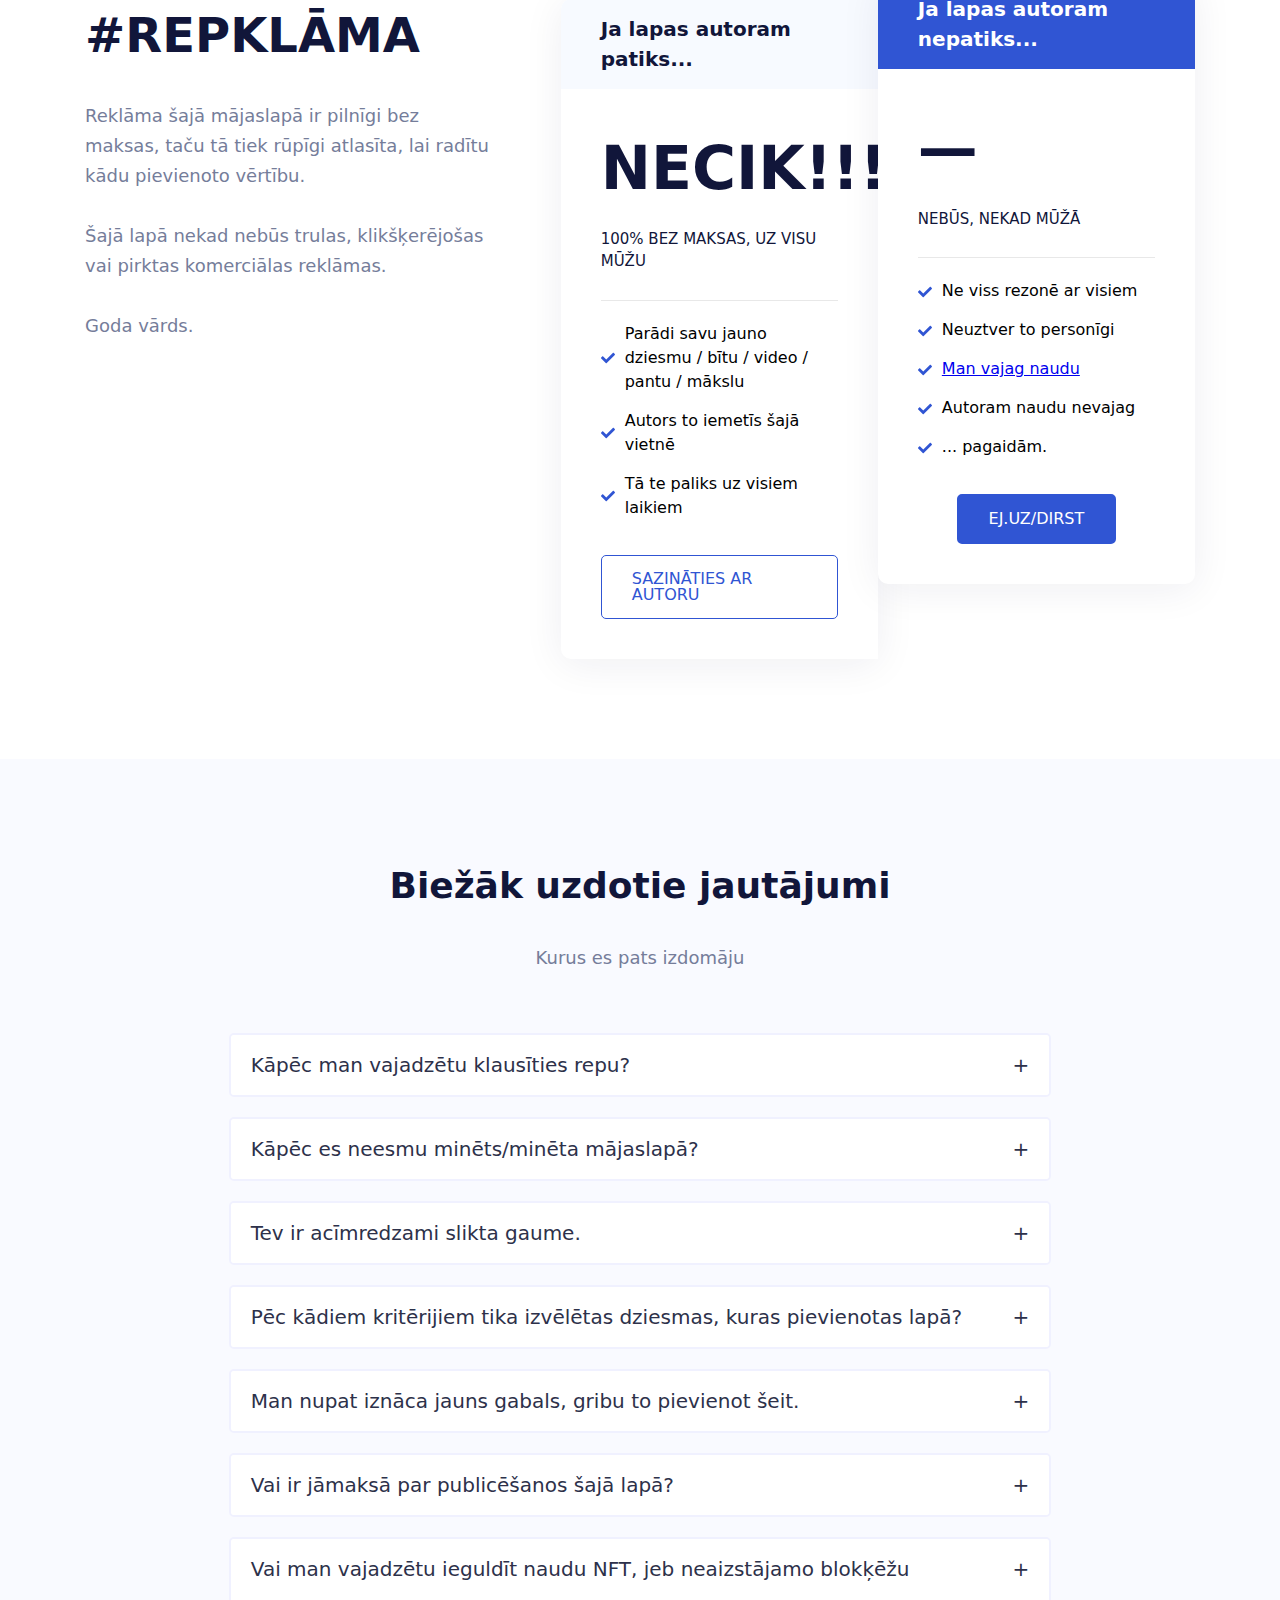
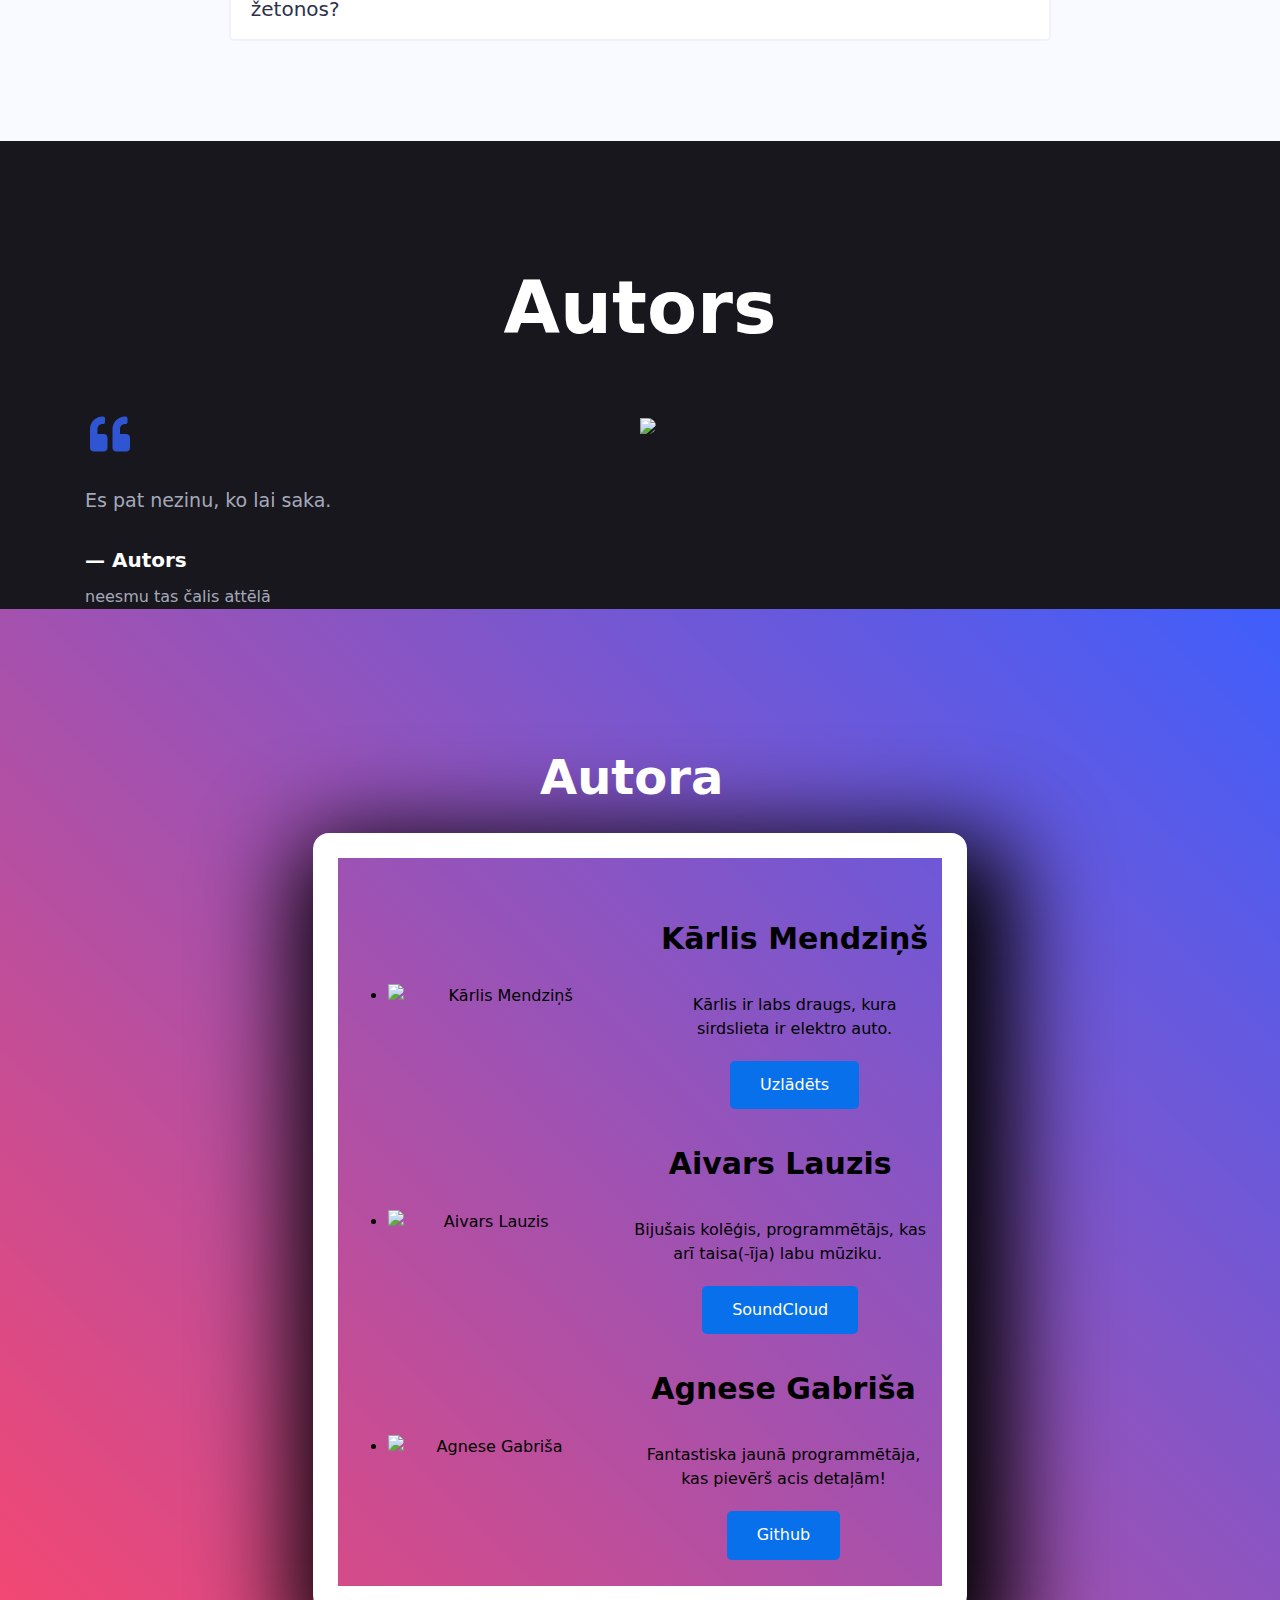
==== commit c212c9d3: "12.0" ====
--- a/index.html
+++ b/index.html
@@ -48,11 +48,11 @@
               <div class="dorik-navbar--wrapper dorik-nav-cmxaxovl-wrapper">
                 <div class="dorik-navbar dorik-nav-cmxaxovl">
                   <div class="dorik-navbar--brand">
-                    <a href="https://ej.uz/dirst"
+                    <a href="https://iespaidi.lv"
                       ><img
                         src="https://cdn.dorik.com/6159f34f88e0ff001f9e1019/61ac34d6bc26600011f635f1/images/icon_z4jx5t43.webp"
                         alt="Puisis, kas rāda paceltu īkšķi"
-                        width="89px"
+                        width="84px"
                     /></a>
                   </div>
                   <button
@@ -83,25 +83,7 @@
                     <div class="dorik-navbar--navs">
                       <ul class="dorik-nav--links normalize">
                         <li class="">
-                          <a href="#konkurss" class="dorik-nav--link konkurss"
-                            ><span class="dorik-nav--link-icon"
-                              ><svg
-                                aria-hidden="true"
-                                focusable="false"
-                                data-prefix="far"
-                                data-icon="caret-square-down"
-                                class="
-                                  svg-inline--fa
-                                  fa-caret-square-down fa-w-14 fa-fw
-                                "
-                                role="img"
-                                xmlns="http://www.w3.org/2000/svg"
-                                viewBox="0 0 448 512"
-                              >
-                                <path
-                                  fill="currentColor"
-                                  d="M125.1 208h197.8c10.7 0 16.1 13 8.5 20.5l-98.9 98.3c-4.7 4.7-12.2 4.7-16.9 0l-98.9-98.3c-7.7-7.5-2.3-20.5 8.4-20.5zM448 80v352c0 26.5-21.5 48-48 48H48c-26.5 0-48-21.5-48-48V80c0-26.5 21.5-48 48-48h352c26.5 0 48 21.5 48 48zm-48 346V86c0-3.3-2.7-6-6-6H54c-3.3 0-6 2.7-6 6v340c0 3.3 2.7 6 6 6h340c3.3 0 6-2.7 6-6z"
-                                ></path></svg></span
+                          <a href="#drosme" class="dorik-nav--link konkurss"
                             ><span class="dorik-nav--link-text"
                               >KONKURSS</span
                             ></a
@@ -158,7 +140,7 @@
                       <ul class="dorik-nav--btns normalize">
                         <li>
                           <a
-                            href="#forma"
+                            href="#kontakti"
                             class="
                               dorik-nav--btn dorik-nav--btn-5xmbnhej
                               sazinies
@@ -185,12 +167,12 @@
             <div class="column-inner dorik-column-o8u2tz4k 1/1">
               <div class="dorik-wrapper dorik-heading-vitlb95b-wrapper">
                 <h1 class="dorik-heading dorik-heading-vitlb95b">
-                  <span><p>11.2&nbsp;</p> </span
+                  <span><p>12.00</p> </span
                   ><span class="dorik-heading__dynamic"
                     ><div class="typed-strings">
                       <span><p>versija</p> </span
-                      ><span><p>atjaunota svētdien</p> </span
-                      ><span><p>paldies, ka apmeklē!</p> </span>
+                      ><span><p>atjaunota otrdien</p> </span
+                      ><span><p>paldies, ka esi te!</p> </span>
                     </div>
                     <span class="typed"></span></span
                   ><span
@@ -215,7 +197,11 @@
             <div class="column-inner dorik-column-pz7xa02s 1/1">
               <div class="dorik-wrapper dorik-heading-hyczooyp-wrapper">
                 <h1 class="dorik-heading dorik-heading-hyczooyp">
-                  <span><p>AUTORS REKOMENDĒ</p> </span>
+                  <span
+                    ><p>
+                      <del>#REKPLĀMA</del><sup><del>0</del></sup>
+                    </p>
+                  </span>
                 </h1>
               </div>
               <a
@@ -282,29 +268,14 @@
                   dorik-counterdown-ydwyqs1p dorik-counterdown-ydwyqs1p-wrapper
                 "
               >
-                <div class="counter-wrapper">
-                  <span class="counter-value days"></span
-                  ><span class="counter-text days-text">DIENA</span>
-                </div>
-                <div class="counter-wrapper">
-                  <span class="counter-value hours"></span
-                  ><span class="counter-text hours-text">STUNDAS</span>
-                </div>
-                <div class="counter-wrapper">
-                  <span class="counter-value minutes"></span
-                  ><span class="counter-text minutes-text">MINŪTES</span>
-                </div>
-                <div class="counter-wrapper">
-                  <span class="counter-value seconds"></span
-                  ><span class="counter-text seconds-text">SEKUNDES</span>
-                </div>
-                <span
+                <span class="finish-text">APSVEICAM UZVARĒTĀJUS!</span
+                ><span
                   data-time="1639353540000"
                   class="getTime"
                   data-only-hours="only-hours"
                   data-zero="with-zero"
                   data-counter="dorik-counterdown-ydwyqs1p-wrapper "
-                  data-finish-text="Paldies, ka sekoji līdzi! Par balvas saņemšanu sazinies ar Autoru."
+                  data-finish-text="APSVEICAM UZVARĒTĀJUS!"
                 ></span>
               </div>
             </div>
@@ -315,10 +286,147 @@
         <div class="dorik-row-cytwzirx flex">
           <div class="col-lg-1/1">
             <div class="column-inner dorik-column-a7dhhcgf 1/1">
-              <div class="dorik-wrapper dorik-heading-72tpctw2-wrapper">
-                <h2 class="dorik-heading dorik-heading-72tpctw2">
-                  <span><p>... laiks līdz konkursa beigām</p> </span>
-                </h2>
+              <div class="dorik-text dorik-text-2yg0on3e">
+                <p>
+                  Konkursa uzdevums bija remiksēt armn dziesmu "maska" (NVRDS
+                  beat) un radīt ko jaunu. Šie cilvēki ir konkursa uzvarētāji.
+                </p>
+              </div>
+            </div>
+          </div>
+        </div>
+      </div>
+      <div class="container">
+        <div class="dorik-row-4ic3fwq7 flex">
+          <div class="col-lg-1/3">
+            <div class="column-inner dorik-column-xrkuzk8z 1/3">
+              <div class="dorik-code-vjzj2biq">
+                <iframe
+                  width="100%"
+                  height="300"
+                  scrolling="no"
+                  frameborder="no"
+                  allow="autoplay"
+                  src="https://w.soundcloud.com/player/?url=https%3A//api.soundcloud.com/tracks/1176928978&color=%23f6e7d3&auto_play=false&hide_related=true&show_comments=false&show_user=true&show_reposts=false&show_teaser=false&visual=true"
+                ></iframe>
+                <div
+                  style="
+                    font-size: 10px;
+                    color: #cccccc;
+                    line-break: anywhere;
+                    word-break: normal;
+                    overflow: hidden;
+                    white-space: nowrap;
+                    text-overflow: ellipsis;
+                    font-family: Interstate, Lucida Grande, Lucida Sans Unicode,
+                      Lucida Sans, Garuda, Verdana, Tahoma, sans-serif;
+                    font-weight: 100;
+                  "
+                >
+                  <a
+                    href="https://soundcloud.com/regejs2"
+                    title="regejs"
+                    target="_blank"
+                    style="color: #cccccc; text-decoration: none"
+                    >regejs</a
+                  >
+                  ·
+                  <a
+                    href="https://soundcloud.com/regejs2/tu-zini-ka-man-nav-ft-armn"
+                    title="tu zini ka man nav ft. armn"
+                    target="_blank"
+                    style="color: #cccccc; text-decoration: none"
+                    >tu zini ka man nav ft. armn</a
+                  >
+                </div>
+              </div>
+            </div>
+          </div>
+          <div class="col-lg-1/3">
+            <div class="column-inner dorik-column-4pi9d1d5 1/3">
+              <div class="dorik-code-6pmw0zkd">
+                <iframe
+                  width="100%"
+                  height="300"
+                  scrolling="no"
+                  frameborder="no"
+                  allow="autoplay"
+                  src="https://w.soundcloud.com/player/?url=https%3A//api.soundcloud.com/tracks/1177018153&color=%23f6e7d3&auto_play=false&hide_related=true&show_comments=false&show_user=true&show_reposts=false&show_teaser=false&visual=true"
+                ></iframe>
+                <div
+                  style="
+                    font-size: 10px;
+                    color: #cccccc;
+                    line-break: anywhere;
+                    word-break: normal;
+                    overflow: hidden;
+                    white-space: nowrap;
+                    text-overflow: ellipsis;
+                    font-family: Interstate, Lucida Grande, Lucida Sans Unicode,
+                      Lucida Sans, Garuda, Verdana, Tahoma, sans-serif;
+                    font-weight: 100;
+                  "
+                >
+                  <a
+                    href="https://soundcloud.com/stonemason-100"
+                    title="STONEMASON"
+                    target="_blank"
+                    style="color: #cccccc; text-decoration: none"
+                    >STONEMASON</a
+                  >
+                  ·
+                  <a
+                    href="https://soundcloud.com/stonemason-100/00101-maska"
+                    title="001.01 (maska)"
+                    target="_blank"
+                    style="color: #cccccc; text-decoration: none"
+                    >001.01 (maska)</a
+                  >
+                </div>
+              </div>
+            </div>
+          </div>
+          <div class="col-lg-1/3">
+            <div class="column-inner dorik-column-l5ssst4a 1/3">
+              <div class="dorik-code-6ycfevg5">
+                <iframe
+                  width="100%"
+                  height="300"
+                  scrolling="no"
+                  frameborder="no"
+                  allow="autoplay"
+                  src="https://w.soundcloud.com/player/?url=https%3A//api.soundcloud.com/tracks/1177519018&color=%23f6e7d3&auto_play=false&hide_related=true&show_comments=false&show_user=true&show_reposts=false&show_teaser=false&visual=true"
+                ></iframe>
+                <div
+                  style="
+                    font-size: 10px;
+                    color: #cccccc;
+                    line-break: anywhere;
+                    word-break: normal;
+                    overflow: hidden;
+                    white-space: nowrap;
+                    text-overflow: ellipsis;
+                    font-family: Interstate, Lucida Grande, Lucida Sans Unicode,
+                      Lucida Sans, Garuda, Verdana, Tahoma, sans-serif;
+                    font-weight: 100;
+                  "
+                >
+                  <a
+                    href="https://soundcloud.com/armn"
+                    title="armn"
+                    target="_blank"
+                    style="color: #cccccc; text-decoration: none"
+                    >armn</a
+                  >
+                  ·
+                  <a
+                    href="https://soundcloud.com/armn/maskas-m1"
+                    title="maskas (freestyle no M1lly111)"
+                    target="_blank"
+                    style="color: #cccccc; text-decoration: none"
+                    >maskas (freestyle no M1lly111)</a
+                  >
+                </div>
               </div>
             </div>
           </div>
@@ -326,10 +434,83 @@
       </div>
     </section>
     <section class="dorik-section dorik-section-wlxiq7va">
+      <div class="container" id="drosme">
+        <div class="dorik-row-ba66cnzo flex">
+          <div class="col-lg-1/4">
+            <div class="column-inner dorik-column-wlauo6r6 1/4">
+              <div class="dorik-wrapper dorik-heading-49k7dh5a-wrapper">
+                <h1 class="dorik-heading dorik-heading-49k7dh5a">
+                  <span
+                    ><p>KONKURSS<sup>2</sup></p>
+                  </span>
+                </h1>
+              </div>
+              <div class="dorik-iconText-dxwwj213-wrapper">
+                <div class="dorik-iconText-dxwwj213">
+                  <span></span><span class="icon_text"><p>"DROSME"</p> </span>
+                </div>
+              </div>
+              <div class="dorik-text dorik-text-k1rtouu3">
+                <p><em>Parādi to, kas apslēpts.</em></p>
+              </div>
+            </div>
+          </div>
+          <div class="col-lg-3/4">
+            <div class="column-inner dorik-column-hfskf879 3/4">
+              <div class="dorik-line-yzczs650-wrapper">
+                <hr class="dorik-line-yzczs650" />
+              </div>
+              <div class="dorik-text dorik-text-lt27vpkf">
+                <ol>
+                  <li>
+                    Viens (1) autors drīkst iesūtīt vienu (1) dziesmu,
+                    kas<strong> nekad nav tikusi publicēta.</strong>
+                  </li>
+                  <li>
+                    Mērķis ir <strong>atklāt dziesmas</strong>, kuras,
+                    iespējams, citādi dienasgaismu tā arī neieraudzītu.
+                  </li>
+                  <li>
+                    Dziesmas jāiesūta uz
+                    <a href="mailto:iespaidi@labojam.lv" target="_self"
+                      >iespaidi@labojam.lv</a
+                    >, tās pievienojot kā pielikumu (.mp3) vai arī kā saiti uz
+                    lejupielādi.
+                  </li>
+                  <li>
+                    Kopējais balvu fonds ir <strong>100€,</strong> kas tiks
+                    sadalīts starp <strong>katru </strong>pieteikto dziesmu.
+                    Piemēram, ja piedalās 3 cilvēki, katram tiek 33.33€, ja
+                    piesakās 10€, katram tiek 10€, ja piesakās 20, katram 5€,
+                    u.t.t.
+                  </li>
+                  <li>
+                    Konkurss notiek vai nu līdz <strong>20. decembrim</strong>,
+                    vai līdz tiek iesūtītas <strong>20 dziesmas. </strong
+                    ><em>Značit</em>, <strong>piecītis garantēts.</strong>
+                  </li>
+                </ol>
+              </div>
+              <div class="dorik-line-qwxjjel8-wrapper">
+                <hr class="dorik-line-qwxjjel8" />
+              </div>
+            </div>
+          </div>
+        </div>
+      </div>
       <div class="container">
         <div class="dorik-row-69buh7g3 flex">
           <div class="col-lg-1/2">
             <div class="column-inner dorik-column-y52hp4ne 1/2">
+              <div class="dorik-wrapper dorik-heading-uzo5z4zu-wrapper">
+                <h1 class="dorik-heading dorik-heading-uzo5z4zu">
+                  <span
+                    ><p>
+                      <del>#REPKLĀMA</del><sup><del>1</del></sup>
+                    </p>
+                  </span>
+                </h1>
+              </div>
               <div class="dorik-wrapper dorik-heading-55p7z29v-wrapper">
                 <h1 class="dorik-heading dorik-heading-55p7z29v">
                   <span><p>Ieraksti&nbsp;</p> </span
@@ -394,23 +575,7 @@
         </div>
       </div>
     </section>
-    <section class="dorik-section dorik-section-fj14f4ta">
-      <div class="container">
-        <div class="dorik-row-bw5t50t8 flex">
-          <div class="col-lg-1/1">
-            <div class="column-inner dorik-column-rihgtcf5 1/1">
-              <div class="dorik-wrapper dorik-heading-uzo5z4zu-wrapper">
-                <h1 class="dorik-heading dorik-heading-uzo5z4zu">
-                  <span
-                    ><p>#REPKLĀMA<sup>1</sup></p>
-                  </span>
-                </h1>
-              </div>
-            </div>
-          </div>
-        </div>
-      </div>
-    </section>
+    <section class="dorik-section dorik-section-fj14f4ta"></section>
     <section class="dorik-section dorik-section-d4aum1e0">
       <div class="container">
         <div class="dorik-row-p0qvot1i flex">
@@ -551,30 +716,19 @@
               </div>
               <div class="dorik-iconText-fhwrv3k5-wrapper">
                 <div class="dorik-iconText-fhwrv3k5">
-                  <span
-                    ><svg
-                      aria-hidden="true"
-                      focusable="false"
-                      data-prefix="far"
-                      data-icon="eye"
-                      class="svg-inline--fa fa-eye fa-w-18 icon"
-                      role="img"
-                      xmlns="http://www.w3.org/2000/svg"
-                      viewBox="0 0 576 512"
-                    >
-                      <path
-                        fill="currentColor"
-                        d="M288 144a110.94 110.94 0 0 0-31.24 5 55.4 55.4 0 0 1 7.24 27 56 56 0 0 1-56 56 55.4 55.4 0 0 1-27-7.24A111.71 111.71 0 1 0 288 144zm284.52 97.4C518.29 135.59 410.93 64 288 64S57.68 135.64 3.48 241.41a32.35 32.35 0 0 0 0 29.19C57.71 376.41 165.07 448 288 448s230.32-71.64 284.52-177.41a32.35 32.35 0 0 0 0-29.19zM288 400c-98.65 0-189.09-55-237.93-144C98.91 167 189.34 112 288 112s189.09 55 237.93 144C477.1 345 386.66 400 288 400z"
-                      ></path></svg></span
+                  <span></span
                   ><span class="icon_text"
-                    ><p>
-                      Vai zini, kas ir
-                      <a href="./audio/rajona_sastregums.mp3" target="_self"
-                        >rajona_sastregums.mp3</a
-                      >?
-                    </p>
+                    ><p>Vai zini, kas ir šī dziesma?</p>
                   </span>
                 </div>
+              </div>
+              <div class="dorik-code-dnco58ux">
+                <audio controls>
+                  <source
+                    src="./audio/rajona_sastregums.mp3"
+                    type="audio/mpeg"
+                  />
+                </audio>
               </div>
               <div class="dorik-text dorik-text-c72uls8m">
                 <p>
@@ -836,7 +990,7 @@
                 <a
                   class="dorik-btn dorik-button-i0zyr1kb"
                   target="_blank"
-                  href="#forma"
+                  href="#kontakti"
                   rel="noreferrer"
                   >Tu aizmirsi par mani 😡</a
                 >
@@ -1285,29 +1439,6 @@
     </section>
     <section class="dorik-section dorik-section-tovah51q" id="jaunumi">
       <div class="container">
-        <div class="dorik-row-e1zf4vty flex">
-          <div class="col-lg-1/1">
-            <div class="column-inner dorik-column-vsu4ewxg 1/1">
-              <div class="dorik-wrapper dorik-heading-hs5tl30p-wrapper">
-                <h3 class="dorik-heading dorik-heading-hs5tl30p">
-                  <span
-                    ><p>
-                      KONKURSS<br />1. vieta - 25€ + #REPKLĀMA<sup>1</sup
-                      ><br />2. vieta - 15€ + #REPKLĀMA<sup>2</sup><br />3.
-                      vieta - 10€ + #REKPLĀMA<sup>3</sup>
-                    </p>
-                    <p>
-                      <br />4. vieta - 5€ + #REPKLĀMA<sup>4</sup> <br />5. vieta
-                      - 0€ + #REPKLĀMA<sup>5</sup>
-                    </p>
-                  </span>
-                </h3>
-              </div>
-            </div>
-          </div>
-        </div>
-      </div>
-      <div class="container">
         <div class="dorik-row-2rcozgfk flex">
           <div class="col-lg-2/3">
             <div class="column-inner dorik-column-rstzzgsk 2/3">
@@ -1355,70 +1486,6 @@
                   <iframe
                     src="https://www.youtube.com/embed/wv78qM3P95U?fs=1&amp;muted=0&amp;loop=0&amp;autoplay=0&amp;controls=1"
                     title="kvozn9n8"
-                    frameborder="0"
-                    allow=""
-                  ></iframe>
-                </div>
-              </div>
-            </div>
-          </div>
-        </div>
-      </div>
-      <div class="container-fluid">
-        <div class="dorik-row-fxkvuo14 flex">
-          <div class="col-lg-1/4 col-md-1/1">
-            <div class="column-inner dorik-column-kcqmvco0 1/4">
-              <div class="dorik-wrapper dorik-heading-rtxf4x69-wrapper">
-                <h1 class="dorik-heading dorik-heading-rtxf4x69">
-                  <span><p>armn</p> </span>
-                </h1>
-              </div>
-              <div class="dorik-text dorik-text-djijutzh"><p></p></div>
-              <div class="dorik-video-1c7mluvn-wrapper">
-                <div class="dorik-iframe dorik-video-1c7mluvn">
-                  <iframe
-                    src="https://www.youtube.com/embed/lViAW6BiCHE?fs=1&amp;muted=0&amp;loop=0&amp;autoplay=0&amp;controls=1"
-                    title="1c7mluvn"
-                    frameborder="0"
-                    allow=""
-                  ></iframe>
-                </div>
-              </div>
-            </div>
-          </div>
-          <div class="col-lg-1/4 col-md-1/1">
-            <div class="column-inner dorik-column-j3luq421 1/4">
-              <div class="dorik-wrapper dorik-heading-h6gbgpiq-wrapper">
-                <h1 class="dorik-heading dorik-heading-h6gbgpiq">
-                  <span><p>BDM ft. Diona Liepiņa</p> </span>
-                </h1>
-              </div>
-              <div class="dorik-text dorik-text-f4dpurt9"><p></p></div>
-              <div class="dorik-video-1eqhs7rc-wrapper">
-                <div class="dorik-iframe dorik-video-1eqhs7rc">
-                  <iframe
-                    src="https://www.youtube.com/embed/f_nuXeofn_I?fs=1&amp;muted=0&amp;loop=0&amp;autoplay=0&amp;controls=1"
-                    title="1eqhs7rc"
-                    frameborder="0"
-                    allow=""
-                  ></iframe>
-                </div>
-              </div>
-            </div>
-          </div>
-          <div class="col-lg-1/4 col-md-1/1">
-            <div class="column-inner dorik-column-lkuscg7g 1/4">
-              <div class="dorik-wrapper dorik-heading-infd28k9-wrapper">
-                <h1 class="dorik-heading dorik-heading-infd28k9">
-                  <span><p>PRAAVE</p> </span>
-                </h1>
-              </div>
-              <div class="dorik-text dorik-text-4sbfj4lm"><p></p></div>
-              <div class="dorik-video-xhvcb8ed-wrapper">
-                <div class="dorik-iframe dorik-video-xhvcb8ed">
-                  <iframe
-                    src="https://www.youtube.com/embed/SxAi6jQlGFw?fs=1&amp;muted=0&amp;loop=0&amp;autoplay=0&amp;controls=1"
-                    title="xhvcb8ed"
                     frameborder="0"
                     allow=""
                   ></iframe>
@@ -1489,168 +1556,6 @@
           </div>
         </div>
       </div>
-      <div class="container-fluid">
-        <div class="dorik-row-1q9cfc5e flex">
-          <div class="col-lg-1/7">
-            <div class="column-inner dorik-column-frwtp7oa 1/7">
-              <div class="dorik-wrapper dorik-heading-atkbzt9z-wrapper">
-                <h1 class="dorik-heading dorik-heading-atkbzt9z" id="konkurss">
-                  <span
-                    ><p>
-                      KONKURSS #<sup><em>1</em></sup
-                      ><sup>#</sup>
-                    </p>
-                  </span>
-                </h1>
-              </div>
-            </div>
-          </div>
-        </div>
-      </div>
-      <div class="container">
-        <div class="dorik-row-tjkszlcp flex">
-          <div class="col-lg-3/4">
-            <div class="column-inner dorik-column-5gsobvia 3/4">
-              <ul class="dorik-list dorik-lists-uchtpww6">
-                <li class="dorik-list--item dorik-li-3hmbugvr">
-                  <div class="dorik-list--lists">
-                    <span class="dorik-list--icon"
-                      ><svg
-                        aria-hidden="true"
-                        focusable="false"
-                        data-prefix="far"
-                        data-icon="compass"
-                        class="svg-inline--fa fa-compass fa-w-16 fa-fw"
-                        role="img"
-                        xmlns="http://www.w3.org/2000/svg"
-                        viewBox="0 0 496 512"
-                      >
-                        <path
-                          fill="currentColor"
-                          d="M347.94 129.86L203.6 195.83a31.938 31.938 0 0 0-15.77 15.77l-65.97 144.34c-7.61 16.65 9.54 33.81 26.2 26.2l144.34-65.97a31.938 31.938 0 0 0 15.77-15.77l65.97-144.34c7.61-16.66-9.54-33.81-26.2-26.2zm-77.36 148.72c-12.47 12.47-32.69 12.47-45.16 0-12.47-12.47-12.47-32.69 0-45.16 12.47-12.47 32.69-12.47 45.16 0 12.47 12.47 12.47 32.69 0 45.16zM248 8C111.03 8 0 119.03 0 256s111.03 248 248 248 248-111.03 248-248S384.97 8 248 8zm0 448c-110.28 0-200-89.72-200-200S137.72 56 248 56s200 89.72 200 200-89.72 200-200 200z"
-                        ></path></svg></span
-                    ><span class="dorik-list--text"
-                      ><p>
-                        Ar "MASKA" failu var darīt visu, - čopot, pičot,
-                        graizīt, samplēt, likt klāt ko jaunu u.tml.
-                      </p>
-                    </span>
-                  </div>
-                </li>
-                <li class="dorik-list--gap"></li>
-                <li class="dorik-list--item dorik-li-r9c9b2rj">
-                  <div class="dorik-list--lists">
-                    <span class="dorik-list--icon"
-                      ><svg
-                        aria-hidden="true"
-                        focusable="false"
-                        data-prefix="fab"
-                        data-icon="font-awesome-alt"
-                        class="svg-inline--fa fa-font-awesome-alt fa-w-14 fa-fw"
-                        role="img"
-                        xmlns="http://www.w3.org/2000/svg"
-                        viewBox="0 0 448 512"
-                      >
-                        <path
-                          fill="currentColor"
-                          d="M339.3 171.2c-6 0-29.9 15.5-52.6 15.5-4.2 0-8.4-.6-12.5-2.4-19.7-7.8-37-13.7-59.1-13.7-20.3 0-41.8 6.6-59.7 13.7-1.8.6-3.6 1.2-4.8 1.8v-17.9c7.8-6 12.5-14.9 12.5-25.7 0-17.9-14.3-32.3-32.3-32.3s-32.3 14.3-32.3 32.3c0 10.2 4.8 19.7 12.5 25.7v212.1c0 10.8 9 19.7 19.7 19.7 9 0 16.1-6 18.5-13.7V385c.6-1.8.6-3 .6-4.8V336c1.2 0 2.4-.6 3-1.2 19.7-8.4 43-16.7 65.7-16.7 31.1 0 43 16.1 69.3 16.1 18.5 0 36.4-6.6 52-13.7 4.2-1.8 7.2-3.6 7.2-7.8V178.3c1.8-4.1-2.3-7.1-7.7-7.1zM397.8 32H50.2C22.7 32 0 54.7 0 82.2v347.6C0 457.3 22.7 480 50.2 480h347.6c27.5 0 50.2-22.7 50.2-50.2V82.2c0-27.5-22.7-50.2-50.2-50.2zm14.3 397.7c0 7.8-6.6 14.3-14.3 14.3H50.2c-7.8 0-14.3-6.6-14.3-14.3V82.2c0-7.8 6.6-14.3 14.3-14.3h347.6v-.1c7.8 0 14.3 6.6 14.3 14.3z"
-                        ></path></svg></span
-                    ><span class="dorik-list--text"
-                      ><p>
-                        Kad būsi pabeidzis, izmanto saziņas formu vai raksti uz
-                        <a href="mailto:iespaidi@labojam.lv" target="_self"
-                          >iespaidi@labojam.lv</a
-                        >&nbsp;
-                      </p>
-                    </span>
-                  </div>
-                </li>
-                <li class="dorik-list--gap"></li>
-                <li class="dorik-list--item dorik-li-0db1g9b6">
-                  <div class="dorik-list--lists">
-                    <span class="dorik-list--icon"
-                      ><svg
-                        aria-hidden="true"
-                        focusable="false"
-                        data-prefix="far"
-                        data-icon="check-circle"
-                        class="svg-inline--fa fa-check-circle fa-w-16 fa-fw"
-                        role="img"
-                        xmlns="http://www.w3.org/2000/svg"
-                        viewBox="0 0 512 512"
-                      >
-                        <path
-                          fill="currentColor"
-                          d="M256 8C119.033 8 8 119.033 8 256s111.033 248 248 248 248-111.033 248-248S392.967 8 256 8zm0 48c110.532 0 200 89.451 200 200 0 110.532-89.451 200-200 200-110.532 0-200-89.451-200-200 0-110.532 89.451-200 200-200m140.204 130.267l-22.536-22.718c-4.667-4.705-12.265-4.736-16.97-.068L215.346 303.697l-59.792-60.277c-4.667-4.705-12.265-4.736-16.97-.069l-22.719 22.536c-4.705 4.667-4.736 12.265-.068 16.971l90.781 91.516c4.667 4.705 12.265 4.736 16.97.068l172.589-171.204c4.704-4.668 4.734-12.266.067-16.971z"
-                        ></path></svg></span
-                    ><span class="dorik-list--text"
-                      ><p>Autors visiem novēl veiksmi! 💫</p>
-                    </span>
-                  </div>
-                </li>
-                <li class="dorik-list--gap"></li>
-              </ul>
-              <div class="dorik-text dorik-text-tsag3imo">
-                <p>
-                  Šo dziesmu ir brīvi iespējams remiksēt (Creative Commons
-                  licence), kā arī uzlekt uz tās ar savu skaitāmo.
-                  <br /><br /><strong
-                    >KONKURSS notiek līdz laika atskaites beigām</strong
-                  >
-                </p>
-                <p>
-                  Iesūtiet saites, izmantojot
-                  <a href="#forma" target="_self">saziņas formu.</a>&nbsp;
-                </p>
-              </div>
-            </div>
-          </div>
-          <div class="col-lg-1/4">
-            <div class="column-inner dorik-column-5so5ldfb 1/4">
-              <div class="dorik-code-atamj1yu">
-                <iframe
-                  width="100%"
-                  height="300"
-                  scrolling="no"
-                  frameborder="no"
-                  allow="autoplay"
-                  src="https://w.soundcloud.com/player/?url=https%3A//api.soundcloud.com/tracks/1172968942&color=%23ff5500&auto_play=false&hide_related=false&show_comments=true&show_user=true&show_reposts=false&show_teaser=true&visual=true"
-                ></iframe>
-                <div
-                  style="
-                    font-size: 10px;
-                    color: #cccccc;
-                    line-break: anywhere;
-                    word-break: normal;
-                    overflow: hidden;
-                    white-space: nowrap;
-                    text-overflow: ellipsis;
-                    font-family: Interstate, Lucida Grande, Lucida Sans Unicode,
-                      Lucida Sans, Garuda, Verdana, Tahoma, sans-serif;
-                    font-weight: 100;
-                  "
-                >
-                  <a
-                    href="https://soundcloud.com/armn"
-                    title="armn"
-                    target="_blank"
-                    style="color: #cccccc; text-decoration: none"
-                    >armn</a
-                  >
-                  ·
-                  <a
-                    href="https://soundcloud.com/armn/maska"
-                    title="maska"
-                    target="_blank"
-                    style="color: #cccccc; text-decoration: none"
-                    >maska</a
-                  >
-                </div>
-              </div>
-            </div>
-          </div>
-        </div>
-      </div>
       <div class="container" id="vecais">
         <div class="dorik-row-n1rn3xqc flex">
           <div class="col-lg-1/2">
@@ -1726,6 +1631,80 @@
               <div class="dorik-iconText-oyil7hpa-wrapper">
                 <div class="dorik-iconText-oyil7hpa" id="beats">
                   <span></span><span class="icon_text"><p>bĪti no lv</p> </span>
+                </div>
+              </div>
+            </div>
+          </div>
+        </div>
+      </div>
+      <div class="container-fluid">
+        <div class="dorik-row-aycvu60r flex">
+          <div class="col-lg-1/5">
+            <div class="column-inner dorik-column-ma0ope8w 1/5">
+              <div class="dorik-video-io40u6wb-wrapper">
+                <div class="dorik-iframe dorik-video-io40u6wb">
+                  <iframe
+                    src="https://www.youtube.com/embed/NattIGjF63o?fs=1&amp;muted=0&amp;loop=0&amp;autoplay=0&amp;controls=1"
+                    title="io40u6wb"
+                    frameborder="0"
+                    allow=""
+                  ></iframe>
+                </div>
+              </div>
+            </div>
+          </div>
+          <div class="col-lg-1/5">
+            <div class="column-inner dorik-column-n0zyt3nf 1/5">
+              <div class="dorik-video-l5y5k2b6-wrapper">
+                <div class="dorik-iframe dorik-video-l5y5k2b6">
+                  <iframe
+                    src="https://www.youtube.com/embed/QX2AnrLRa5Q?fs=1&amp;muted=0&amp;loop=0&amp;autoplay=0&amp;controls=1"
+                    title="l5y5k2b6"
+                    frameborder="0"
+                    allow=""
+                  ></iframe>
+                </div>
+              </div>
+            </div>
+          </div>
+          <div class="col-lg-1/5">
+            <div class="column-inner dorik-column-u9xad8hm 1/5">
+              <div class="dorik-video-sq0xo6lz-wrapper">
+                <div class="dorik-iframe dorik-video-sq0xo6lz">
+                  <iframe
+                    src="https://www.youtube.com/embed/9VESxnk1WM0?fs=1&amp;muted=0&amp;loop=0&amp;autoplay=0&amp;controls=1"
+                    title="sq0xo6lz"
+                    frameborder="0"
+                    allow=""
+                  ></iframe>
+                </div>
+              </div>
+            </div>
+          </div>
+          <div class="col-lg-1/5">
+            <div class="column-inner dorik-column-u4j6tvim 1/5">
+              <div class="dorik-video-q66hegmd-wrapper">
+                <div class="dorik-iframe dorik-video-q66hegmd">
+                  <iframe
+                    src="https://www.youtube.com/embed/LcCwmJmfXn4?fs=1&amp;muted=0&amp;loop=0&amp;autoplay=0&amp;controls=1"
+                    title="q66hegmd"
+                    frameborder="0"
+                    allow=""
+                  ></iframe>
+                </div>
+              </div>
+            </div>
+          </div>
+          <div class="col-lg-1/5">
+            <div class="column-inner dorik-column-rbyivqxq 1/5">
+              <div class="dorik-video-v1cqpe15-wrapper">
+                <div class="dorik-iframe dorik-video-v1cqpe15">
+                  <iframe
+                    src="https://www.youtube.com/embed/wKy25QH61jA?fs=1&amp;muted=0&amp;loop=0&amp;autoplay=0&amp;controls=1"
+                    title="v1cqpe15"
+                    frameborder="0"
+                    allow=""
+                  ></iframe>
                 </div>
               </div>
             </div>
@@ -2009,8 +1988,7 @@
                   href="https://ansis.co/"
                   target="_blank"
                   rel="noreferrer"
-                  >🦆 ansis ir nedaudz aizņemts ar dziesmām, gaidām ar
-                  nepacietību! 💯</a
+                  >🦆 ansis ir nedaudz aizņemts 💯</a
                 >
               </div>
             </div>
@@ -2096,7 +2074,7 @@
                 class="dorik-wrapper dorik-image-tq5ayfa0-wrapper"
                 href="https://twitter.com/genius_latvia"
                 ><img
-                  src="https://cdn.dorik.com/6159f34f88e0ff001f9e1019/61ac34d6bc26600011f635f1/images/1_g8603s2d.jpg"
+                  src="https://cdn.dorik.com/6159f34f88e0ff001f9e1019/61ac34d6bc26600011f635f1/images/2_knl1nd7z.jpg"
                   alt="Tava kuce grib būt mana kuce, ei, Interesanta situācija ir šī, jo esmu gejs. Ziedu Vija, dziesma Bu4a"
                   class="dorik-image-tq5ayfa0"
               /></a>
@@ -2110,75 +2088,53 @@
             <div class="column-inner dorik-column-h6r7vbov 1/3">
               <div class="dorik-wrapper dorik-heading-v1emiogx-wrapper">
                 <h1 class="dorik-heading dorik-heading-v1emiogx">
-                  <span><p>Autora sievai patīk</p> </span>
+                  <span><p>BRĪVA</p> </span>
                 </h1>
               </div>
-              <div class="dorik-text dorik-text-65t74yre">
-                <p>
-                  Paldies, Autora
-                  <a href="https://dzivesbiedri.lv/" target="_blank"
-                    >dzīvesbiedre</a
-                  >
-                  😚
-                </p>
-              </div>
               <div class="dorik-text dorik-text-cpypydkr"><p></p></div>
-              <div class="dorik-video-l295515d-wrapper">
-                <div class="dorik-iframe dorik-video-l295515d">
-                  <iframe
-                    src="https://www.youtube.com/embed/34_XJzxGaTE?fs=1&amp;muted=0&amp;loop=0&amp;autoplay=0&amp;controls=1"
-                    title="l295515d"
-                    frameborder="0"
-                    allow=""
-                  ></iframe>
-                </div>
-              </div>
             </div>
           </div>
           <div class="col-lg-1/3 col-md-1/1">
             <div class="column-inner dorik-column-fcjdb6qj 1/3">
               <div class="dorik-wrapper dorik-heading-u96a05x7-wrapper">
                 <h1 class="dorik-heading dorik-heading-u96a05x7">
-                  <span><p>Varbūt sievai patiks?</p> </span>
+                  <span><p>VIETA</p> </span>
                 </h1>
               </div>
-              <div class="dorik-text dorik-text-i4rvi7ck">
-                <p>Iepriekšējā dziesma patika! Phew..</p>
-              </div>
               <div class="dorik-text dorik-text-coymbugf"><p></p></div>
-              <div class="dorik-video-dcwox7do-wrapper">
-                <div class="dorik-iframe dorik-video-dcwox7do">
-                  <iframe
-                    src="https://www.youtube.com/embed/NvKIL0Jtw5k?fs=1&amp;muted=0&amp;loop=0&amp;autoplay=0&amp;controls=1"
-                    title="dcwox7do"
-                    frameborder="0"
-                    allow=""
-                  ></iframe>
-                </div>
-              </div>
             </div>
           </div>
           <div class="col-lg-1/3 col-md-1/1">
             <div class="column-inner dorik-column-x4jhnrr2 1/3">
               <div class="dorik-wrapper dorik-heading-2qijjugh-wrapper">
                 <h1 class="dorik-heading dorik-heading-2qijjugh">
-                  <span><p>Kā Tev patīk šis?</p> </span>
+                  <span><p>REPKLĀMAI</p> </span>
                 </h1>
               </div>
-              <div class="dorik-text dorik-text-8fqcs6w3">
-                <p>Kaut kas no arhīva..</p>
-              </div>
-              <div class="dorik-video-f5e75t20-wrapper">
-                <div class="dorik-iframe dorik-video-f5e75t20">
+              <div class="dorik-text dorik-text-ajgd0gu1"><p></p></div>
+            </div>
+          </div>
+          <div class="col-lg-1/4 col-md-1/1">
+            <div class="column-inner dorik-column-gjr2quln 1/4">
+              <div class="dorik-wrapper dorik-heading-jymjil6z-wrapper">
+                <h1 class="dorik-heading dorik-heading-jymjil6z">
+                  <span><p>💞</p> </span>
+                </h1>
+              </div>
+              <div class="dorik-text dorik-text-cehcylka">
+                <p><strong>regejs</strong></p>
+              </div>
+              <div class="dorik-text dorik-text-hpj8flmi"><p></p></div>
+              <div class="dorik-video-af22pwt4-wrapper">
+                <div class="dorik-iframe dorik-video-af22pwt4">
                   <iframe
-                    src="https://www.youtube.com/embed/-AQuUBok9aY?fs=1&amp;muted=0&amp;loop=0&amp;autoplay=0&amp;controls=1"
-                    title="f5e75t20"
+                    src="https://www.youtube.com/embed/zFAHYLH8RA4?fs=1&amp;muted=0&amp;loop=0&amp;autoplay=0&amp;controls=1"
+                    title="af22pwt4"
                     frameborder="0"
                     allow=""
                   ></iframe>
                 </div>
               </div>
-              <div class="dorik-text dorik-text-ajgd0gu1"><p></p></div>
             </div>
           </div>
           <div class="col-lg-1/4 col-md-1/1">
@@ -2218,7 +2174,7 @@
               <div class="dorik-video-fqpx3yav-wrapper">
                 <div class="dorik-iframe dorik-video-fqpx3yav">
                   <iframe
-                    src="https://www.youtube.com/embed/tW0CTOJbtQc?fs=1&amp;muted=0&amp;loop=0&amp;autoplay=0&amp;controls=1"
+                    src="https://www.youtube.com/embed/QOOzLp_sWvs?fs=1&amp;muted=0&amp;loop=0&amp;autoplay=0&amp;controls=1"
                     title="fqpx3yav"
                     frameborder="0"
                     allow=""
@@ -2235,114 +2191,19 @@
                 </h1>
               </div>
               <div class="dorik-text dorik-text-timvmp77">
-                <p><strong>ZIEDU VIJA</strong></p>
+                <p><strong>M1lly111</strong></p>
               </div>
               <div class="dorik-text dorik-text-1nz9g4xe"><p></p></div>
               <div class="dorik-video-09q4zpkw-wrapper">
                 <div class="dorik-iframe dorik-video-09q4zpkw">
                   <iframe
-                    src="https://www.youtube.com/embed/vGWQg19FyIk?fs=1&amp;muted=0&amp;loop=0&amp;autoplay=0&amp;controls=1"
+                    src="https://www.youtube.com/embed/fNQrZ-QFtBY?fs=1&amp;muted=0&amp;loop=0&amp;autoplay=0&amp;controls=1"
                     title="09q4zpkw"
                     frameborder="0"
                     allow=""
                   ></iframe>
                 </div>
               </div>
-            </div>
-          </div>
-        </div>
-      </div>
-      <div class="container" id="kontakti">
-        <div class="dorik-row-4xj5aknw flex">
-          <div class="col-lg-1/1 col-md-1/1" id="forma">
-            <div class="column-inner dorik-column-5epg73du 1/1">
-              <div class="dorik-text dorik-text-y8qd4abw"><p></p></div>
-              <div class="dorik-wrapper dorik-heading-wxf0tzz5-wrapper">
-                <h1 class="dorik-heading dorik-heading-wxf0tzz5">
-                  <span><p>Saziņai ar Autoru</p> </span>
-                </h1>
-              </div>
-              <div class="dorik-text dorik-text-t0jx2z35">
-                <p>
-                  Autoram <strong>neatnāks </strong>e-pasta paziņojums,
-                  <strong>nenodzindzinās </strong>telefons, bet
-                  <strong>katram tiks atbildēts.</strong>
-                </p>
-              </div>
-              <form
-                id="gzp1a8i8"
-                class="dorik-contactForm-gzp1a8i8"
-                data-netlify="true"
-              >
-                <input
-                  type="hidden"
-                  name="_t"
-                  value="YXJtYW5kc0BnbWFpbC5jb20="
-                /><input type="hidden" name="_sub" value="" />
-                <div class="fields-wrapper">
-                  <div class="form-group">
-                    <label>Vārds</label
-                    ><input
-                      type="text"
-                      name="name"
-                      class="form-control"
-                      placeholder="ne obligāti tas, kas rakstīts pasē"
-                    />
-                  </div>
-                  <div class="form-group">
-                    <label>E-pasts</label
-                    ><input
-                      type="email"
-                      name="email"
-                      required=""
-                      class="form-control"
-                      placeholder="es tev atbildēšu šeit"
-                    />
-                  </div>
-                  <div class="form-group">
-                    <label>Tēma</label
-                    ><input
-                      type="text"
-                      name="subject"
-                      class="form-control"
-                      placeholder="kas uz sirds"
-                    />
-                  </div>
-                  <div class="form-group">
-                    <label>Ziņa</label
-                    ><textarea
-                      name="message"
-                      class="form-control"
-                      rows="4"
-                      placeholder="uzlabo man dienu"
-                    ></textarea>
-                  </div>
-                  <div class="form-group form-button">
-                    <button type="submit">
-                      Sūtīt<svg
-                        aria-hidden="true"
-                        focusable="false"
-                        data-prefix="fas"
-                        data-icon="spinner"
-                        class="
-                          svg-inline--fa
-                          fa-spinner fa-w-16 fa-spin fa-fw
-                          spinner
-                        "
-                        role="img"
-                        xmlns="http://www.w3.org/2000/svg"
-                        viewBox="0 0 512 512"
-                        style="display: none; margin-left: 5px"
-                      >
-                        <path
-                          fill="currentColor"
-                          d="M304 48c0 26.51-21.49 48-48 48s-48-21.49-48-48 21.49-48 48-48 48 21.49 48 48zm-48 368c-26.51 0-48 21.49-48 48s21.49 48 48 48 48-21.49 48-48-21.49-48-48-48zm208-208c-26.51 0-48 21.49-48 48s21.49 48 48 48 48-21.49 48-48-21.49-48-48-48zM96 256c0-26.51-21.49-48-48-48S0 229.49 0 256s21.49 48 48 48 48-21.49 48-48zm12.922 99.078c-26.51 0-48 21.49-48 48s21.49 48 48 48 48-21.49 48-48c0-26.509-21.491-48-48-48zm294.156 0c-26.51 0-48 21.49-48 48s21.49 48 48 48 48-21.49 48-48c0-26.509-21.49-48-48-48zM108.922 60.922c-26.51 0-48 21.49-48 48s21.49 48 48 48 48-21.49 48-48-21.491-48-48-48z"
-                        ></path>
-                      </svg>
-                    </button>
-                  </div>
-                </div>
-              </form>
             </div>
           </div>
         </div>
@@ -2366,7 +2227,7 @@
               <div class="dorik-text dorik-text-ycoddag4">
                 <p>
                   <a href="https://youtu.be/0elhLtQUi38" target="_blank"
-                    >Kontraflovs - PPTKM</a
+                    >Kontraflovs &amp; VIŅA - PPTKM</a
                   >&nbsp;
                 </p>
               </div>
@@ -2387,17 +2248,16 @@
               </div>
               <div class="dorik-text dorik-text-d7lduorr">
                 <p>
-                  Vietās, kur lapā pieminēta #<strong>REPKLĀMA</strong>, ir
-                  iespējams <em>šillot </em>kādu savu <em>stafu</em>. Tas ir bez
-                  maksas.
+                  Reklāma šajā mājaslapā ir pilnīgi bez maksas, taču tā tiek
+                  rūpīgi atlasīta, lai radītu kādu pievienoto vērtību.&nbsp;
                 </p>
+                <p></p>
                 <p>
-                  <br /><strong>SVARĪGI: </strong>Ja Tev šī lapa patīk, ir
-                  iespējams veikt arī ziedojumus lapas autoram, par to iepriekš
-                  brīdinot.<br /><br />Pirms ziedojuma saņemšanas, lapas autors
-                  veiks "pazīsti savu klientu" (KYC) pārbaudi, lai
-                  pārliecinātos, ka nauda nav netīra.
+                  <br />Šajā lapā nekad nebūs trulas, klikšķerējošas <br />
+                  vai pirktas komerciālas reklāmas.
                 </p>
+                <p></p>
+                <p><br />Goda vārds.</p>
               </div>
             </div>
           </div>
@@ -2488,7 +2348,9 @@
                 </div>
               </div>
               <div class="dorik-button-mmb2l64o-wrapper">
-                <a class="dorik-btn dorik-button-mmb2l64o" href="#forma"
+                <a
+                  class="dorik-btn dorik-button-mmb2l64o"
+                  href="mailto:iespaidi@labojam.lv"
                   >sazināties ar autoru</a
                 >
               </div>
@@ -2599,7 +2461,7 @@
                         fill="currentColor"
                         d="M173.898 439.404l-166.4-166.4c-9.997-9.997-9.997-26.206 0-36.204l36.203-36.204c9.997-9.998 26.207-9.998 36.204 0L192 312.69 432.095 72.596c9.997-9.997 26.207-9.997 36.204 0l36.203 36.204c9.997 9.997 9.997 26.206 0 36.204l-294.4 294.401c-9.998 9.997-26.207 9.997-36.204-.001z"
                       ></path></svg></span
-                  ><span class="icon_text"><p>Autoram naudu nevajg</p> </span>
+                  ><span class="icon_text"><p>Autoram naudu nevajag</p> </span>
                 </div>
               </div>
               <div class="dorik-iconText-efbvvgfv-wrapper">
@@ -2619,14 +2481,14 @@
                         fill="currentColor"
                         d="M173.898 439.404l-166.4-166.4c-9.997-9.997-9.997-26.206 0-36.204l36.203-36.204c9.997-9.998 26.207-9.998 36.204 0L192 312.69 432.095 72.596c9.997-9.997 26.207-9.997 36.204 0l36.203 36.204c9.997 9.997 9.997 26.206 0 36.204l-294.4 294.401c-9.998 9.997-26.207 9.997-36.204-.001z"
                       ></path></svg></span
-                  ><span class="icon_text"><p>... pagaidām ;)</p> </span>
+                  ><span class="icon_text"><p>... pagaidām.</p> </span>
                 </div>
               </div>
               <div class="dorik-button-idwlxjau-wrapper">
                 <a
                   class="dorik-btn dorik-button-idwlxjau"
                   href="https://ej.uz/dirst"
-                  >KUR VED ŠĪ POGA? 🚽</a
+                  >ej.uz/dirst</a
                 >
               </div>
             </div>
@@ -2670,20 +2532,6 @@
                   <summary>Kāpēc es neesmu minēts/minēta mājaslapā?</summary>
                   <div class="details-content">
                     <p>Piedod, aizmirsu vai nezināju. Sazināmies!</p>
-                  </div>
-                </details>
-                <details>
-                  <summary>
-                    Vai man vajadzētu ieguldīt naudu NFT, jeb neaizstājamo
-                    blokķēžu žetonos?
-                  </summary>
-                  <div class="details-content">
-                    <p>
-                      <a href="https://300latviesi.lv" target="_self"
-                        >300 latvieši</a
-                      >
-                      šo zinās labāk #reklāma.
-                    </p>
                   </div>
                 </details>
                 <details>
@@ -2728,6 +2576,20 @@
                     </p>
                   </div>
                 </details>
+                <details>
+                  <summary>
+                    Vai man vajadzētu ieguldīt naudu NFT, jeb neaizstājamo
+                    blokķēžu žetonos?
+                  </summary>
+                  <div class="details-content">
+                    <p>
+                      <a href="https://300latviesi.lv" target="_self"
+                        >300 latvieši</a
+                      >
+                      šo zinās labāk #reklāma.
+                    </p>
+                  </div>
+                </details>
               </div>
             </div>
           </div>
@@ -2741,7 +2603,7 @@
             <div class="column-inner dorik-column-cv7dhn9k 1/1">
               <div class="dorik-wrapper dorik-heading-3vsqc50o-wrapper">
                 <h1 class="dorik-heading dorik-heading-3vsqc50o">
-                  <span><p>Par Autoru</p> </span>
+                  <span><p>Autors</p> </span>
                 </h1>
               </div>
             </div>
@@ -2771,9 +2633,7 @@
                 ></span>
               </div>
               <div class="dorik-text dorik-text-d1572053">
-                <p>mani sauc Autors</p>
-                <p>esmu vienkāršs</p>
-                <p>klaunus piekāšu<br /></p>
+                <p>Es pat nezinu, ko lai saka.</p>
               </div>
               <div class="dorik-wrapper dorik-heading-8ry8n5d6-wrapper">
                 <h5 class="dorik-heading dorik-heading-8ry8n5d6">
@@ -2901,32 +2761,36 @@
         </div>
       </div>
     </section>
-    <section class="dorik-section dorik-section-ccdu6zh0">
+    <section class="dorik-section dorik-section-hi4f176v" id="kontakti">
       <div class="container">
-        <div class="dorik-row-hrz4zy9g flex">
-          <div class="col-lg-1/1">
-            <div class="column-inner dorik-column-sy6ls3mk 1/1">
+        <div class="dorik-row-z3yvgatb flex">
+          <div class="col-lg-1/2">
+            <div class="column-inner dorik-column-sy6ls3mk 1/2">
               <div class="dorik-text dorik-text-ajyaluup">
                 <p><ins>iespaidi.lv</ins></p>
                 <p>Izveidota <strong>2021. gada 5. decembrī</strong></p>
                 <p>
-                  Atjaunināta šodien (11.12.21)<br />To apmeklējuši<strong>
-                    286 </strong
-                  >cilvēki <br />Brīvi laidiet tālāk!
+                  Atjaunināta 14. decembra vakarā<br />To apmeklējuši<strong>
+                    356 </strong
+                  >cilvēki...<br />Paldies, ka esi viens no tiem!<br />&nbsp;
                 </p>
-                <p>
-                  <a href="https://github.com/armn/iespaidi" target="_self"
-                    >&lt;kods&gt;</a
-                  >
-                </p>
-                <p>
-                  <br /><br /><br /><br /><br /><br /><br /><a
-                    href="http://armn.me"
-                    target="_self"
-                    >🥺</a
-                  >&nbsp;
-                </p>
-              </div>
+              </div>
+            </div>
+          </div>
+          <div class="col-lg-1/2 col-md-1/2">
+            <div class="column-inner dorik-column-fxkoefrh 1/2">
+              <div class="dorik-wrapper dorik-heading-2e3a5u4i-wrapper">
+                <h3 class="dorik-heading dorik-heading-2e3a5u4i">
+                  <span><p>Raksti, atbildēšu.</p> </span>
+                </h3>
+              </div>
+              <a
+                class="dorik-wrapper dorik-heading-8ittz0nl-wrapper"
+                href="mailto:iespaidi@labojam.lv"
+                ><h2 class="dorik-heading dorik-heading-8ittz0nl">
+                  <span><p>iespaidi@labojam.lv</p> </span>
+                </h2></a
+              >
             </div>
           </div>
         </div>
@@ -3050,17 +2914,6 @@
       })();
 
       (function () {
-        var element = document.querySelector(
-          ".dorik-counterdown-ydwyqs1p-wrapper "
-        );
-        CountDownTimer(element, {
-          zero: "with-zero",
-          endtime: 1639353540000,
-          onlyHours: "only-hours",
-        });
-      })();
-
-      (function () {
         var dynamicClass = document.querySelector(
           ".dorik-heading-55p7z29v-wrapper"
         );
@@ -3113,21 +2966,6 @@
       })();
 
       (function () {
-        var elem = $("#gzp1a8i8");
-        function triggerSpinner(el, status) {
-          el.find(".spinner").css("display", status ? "inline-block" : "none");
-        }
-        (function injectUniqId(elem) {
-          const uniqId = Math.random().toString(36).substring(2, 8);
-          var input = document.createElement("input");
-          input.type = "hidden";
-          input.value = uniqId;
-          input.name = "_uid";
-          elem.append(input);
-        })(elem);
-      })();
-
-      (function () {
         var dynamicClass = document.querySelector(
           ".dorik-heading-mipymz8a-wrapper"
         );
--- a/style.css
+++ b/style.css
@@ -1467,6 +1467,7 @@
 --color-4: rgba(25, 46, 130, 0.6);
 --color-5: #FFFFFF;
 --color-6: rgba(33, 35, 18, 0.29);
+--color-7: rgba(0, 0, 0, 0.6);
         }body {
               font-size: 16px; 
   line-height: 1.5; 
@@ -1565,7 +1566,7 @@
                 /* Brand Style */
                 
             .dorik-nav-cmxaxovl .dorik-navbar--brand {
-                  width: 89px; 
+                  width: 84px; 
 
             }
             
@@ -1606,14 +1607,14 @@
                 justify-content: center;
             }
             .dorik-nav-cmxaxovl .dorik-nav--link {
-                    margin-right: 12px;
+                    margin-right: 17px;
                     
-                    flex-direction: row-reverse;
+                    flex-direction: row;
                 }
             @media all and (max-width: 767px) {
                 .dorik-nav-cmxaxovl .dorik-nav--link {
                     margin-right: auto;
-                    margin-bottom: 12px;
+                    margin-bottom: 17px;
                 }
             }
             .dorik-nav-cmxaxovl .dorik-nav--links > li:last-child > a {
@@ -1621,14 +1622,14 @@
             }
             .dorik-nav-cmxaxovl .dorik-nav--link-icon {
                     
-                    margin-left: 6px;
+                    margin-right: 4px;
                 }
         
                 
             .dorik-nav-cmxaxovl .dorik-nav--link {
                 text-decoration: none;
 color: #FFFFFF;
-  font-size: 18px; 
+  font-size: 20px; 
   line-height: 0; 
 
             }
@@ -1830,14 +1831,14 @@
                 justify-content: center;
             }
             .dorik-nav-cmxaxovl .dorik-nav--link {
-                    margin-right: 12px;
+                    margin-right: 17px;
                     
-                    flex-direction: row-reverse;
+                    flex-direction: row;
                 }
             @media all and (max-width: 767px) {
                 .dorik-nav-cmxaxovl .dorik-nav--link {
                     margin-right: auto;
-                    margin-bottom: 12px;
+                    margin-bottom: 17px;
                 }
             }
             .dorik-nav-cmxaxovl .dorik-nav--links > li:last-child > a {
@@ -1845,7 +1846,7 @@
             }
             .dorik-nav-cmxaxovl .dorik-nav--link-icon {
                     
-                    margin-left: 6px;
+                    margin-right: 4px;
                 }
         
                     .dorik-nav--links{
@@ -1859,14 +1860,14 @@
                 justify-content: center;
             }
             .dorik-nav-cmxaxovl .dorik-nav--link {
-                    margin-right: 12px;
+                    margin-right: 17px;
                     
-                    flex-direction: row-reverse;
+                    flex-direction: row;
                 }
             @media all and (max-width: 767px) {
                 .dorik-nav-cmxaxovl .dorik-nav--link {
                     margin-right: auto;
-                    margin-bottom: 12px;
+                    margin-bottom: 17px;
                 }
             }
             .dorik-nav-cmxaxovl .dorik-nav--links > li:last-child > a {
@@ -1874,7 +1875,7 @@
             }
             .dorik-nav-cmxaxovl .dorik-nav--link-icon {
                     
-                    margin-left: 6px;
+                    margin-right: 4px;
                 }
         
                     .dorik-nav--link{
@@ -2219,32 +2220,30 @@
 
 /*Column*/
 
-/*Title*/
-.dorik-heading-72tpctw2 {
+/*Text*/
+.dorik-text-2yg0on3e {
               text-align: center; 
-  font-size: 14px; 
-
-        }
-    
-
-      .dorik-heading-72tpctw2 {
-        
-      }
-
-      .dorik-heading-72tpctw2 p{
-        display:inline;
-      }
-      
-      .dorik-heading-72tpctw2 .dorik-heading__dynamic span {
-        display:inline-block;
-      }
-      
-      
-            
-            
-            
-        
-  
+
+        }
+    
+	.dorik-text-2yg0on3e {
+	   
+	}
+	
+/*Row*/
+
+/*Column*/
+
+/*Custom Code*/
+
+/*Column*/
+
+/*Custom Code*/
+
+/*Column*/
+
+/*Custom Code*/
+
 /*Section*/
 .dorik-section-wlxiq7va {
               padding-top: 100px;
@@ -2260,12 +2259,119 @@
             
         
   
+/*Row*/
+
+/*Column*/
+
+/*Title*/
+.dorik-heading-49k7dh5a {
+              font-size: 47px; 
+  line-height: 1; 
+  margin-bottom: 0px;
+
+        }
+    
+
+      .dorik-heading-49k7dh5a {
+        
+      }
+
+      .dorik-heading-49k7dh5a p{
+        display:inline;
+      }
+      
+      .dorik-heading-49k7dh5a .dorik-heading__dynamic span {
+        display:inline-block;
+      }
+      
+      
+            
+            
+            
+        
+  
+/*Icon & Text*/
+.dorik-iconText-dxwwj213 {
+              font-size: 46px; 
+  line-height: 1.5; 
+  text-transform: uppercase; 
+  flex-direction: row-reverse; 
+  align-items: center; 
+  justify-content: center; 
+
+        }
+    .dorik-iconText-dxwwj213 {
+        display: flex;
+    }.dorik-iconText-dxwwj213 .icon_text p{
+        margin: 0;
+    }.dorik-iconText-dxwwj213 .icon {
+            font-size: 52px;color: #000000;
+        }.dorik-iconText-dxwwj213 > .icon_text {
+            padding-right: 5px;
+        }
+/*Text*/
+.dorik-text-k1rtouu3 {
+              text-align: center; 
+
+        }
+    
+	.dorik-text-k1rtouu3 {
+	   
+	}
+	
+/*Column*/
+
+/*Horizontal Line*/
+.dorik-line-yzczs650 {
+              border-width: 0;
+background-color: #110202;
+  height: 20px; 
+  margin-top: 0px;
+  margin-left: 0px;
+  margin-right: 0px;
+  margin-bottom: 0px;
+  padding-top: 0px;
+  padding-left: 0px;
+  padding-bottom: 0px;
+  padding-right: 0px;
+  width: 100%; 
+
+        }
+    
+/*Text*/
+.dorik-text-lt27vpkf {
+              text-align: left; 
+
+        }
+    
+	.dorik-text-lt27vpkf {
+	   
+	}
+	
+/*Horizontal Line*/
+.dorik-line-qwxjjel8 {
+              border-width: 0;
+background-color: #110202;
+  height: 20px; 
+  margin-top: 0px;
+  margin-left: 0px;
+  margin-right: 0px;
+  margin-bottom: 0px;
+  padding-top: 0px;
+  padding-left: 0px;
+  padding-bottom: 0px;
+  padding-right: 0px;
+  width: 100%; 
+
+        }
+    
 /*Row*/
 .dorik-row-69buh7g3 {
             box-shadow: none;
   border-radius: 10px 10px 10px 10px; 
   margin-left: 0px;
   margin-right: 0px;
+  margin-top: 80px;
   padding-left: 0px;
 
         }
@@ -2304,6 +2410,34 @@
             display: flex; 
             flex-direction: column; 
         }
+/*Title*/
+.dorik-heading-uzo5z4zu {
+              text-align: center; 
+  padding-top: 0px;
+  margin-top: 0px;
+  font-size: 4px; 
+
+        }
+    
+
+      .dorik-heading-uzo5z4zu {
+        
+      }
+
+      .dorik-heading-uzo5z4zu p{
+        display:inline;
+      }
+      
+      .dorik-heading-uzo5z4zu .dorik-heading__dynamic span {
+        display:inline-block;
+      }
+      
+      
+            
+            
+            
+        
+  
 /*Title*/
 .dorik-heading-55p7z29v {
               text-align: center; 
@@ -2342,7 +2476,7 @@
 
 
 background-color: #3055D3;
-  font-size: 66px; 
+  font-size: 64px; 
 color: #FFFFFF;
   line-height: 16px; 
   margin-top: 3px;
@@ -2355,7 +2489,7 @@
 
 }
 .dorik-button-jfkhuoro .icon {
-        font-size: 84px;margin-right: 14px;
+        font-size: 65px;margin-right: 0px;
         transition: null
         
     }
@@ -2400,36 +2534,6 @@
 
 /*Section*/
 
-      
-            
-            
-            
-        
-  
-/*Row*/
-
-/*Column*/
-
-/*Title*/
-.dorik-heading-uzo5z4zu {
-              text-align: center; 
-  padding-top: 60px;
-
-        }
-    
-
-      .dorik-heading-uzo5z4zu {
-        
-      }
-
-      .dorik-heading-uzo5z4zu p{
-        display:inline;
-      }
-      
-      .dorik-heading-uzo5z4zu .dorik-heading__dynamic span {
-        display:inline-block;
-      }
-      
       
             
             
@@ -2795,8 +2899,9 @@
   line-height: 1.5; 
   text-transform: none; 
   flex-direction: row-reverse; 
-  align-items: flex-start; 
-  justify-content: flex-start; 
+  align-items: center; 
+  justify-content: center; 
+  padding-bottom: 20px;
 
         }
     @media screen and (max-width: 767px) {
@@ -2812,8 +2917,10 @@
     }.dorik-iconText-fhwrv3k5 .icon {
             font-size: 35px;color: var(--color-6);
         }.dorik-iconText-fhwrv3k5 > .icon_text {
-            padding-right: 33px;
-        }
+            padding-right: 0px;
+        }
+/*Custom Code*/
+
 /*Text*/
 
 	.dorik-text-c72uls8m {
@@ -3790,7 +3897,7 @@
               margin-top: 30px;
 
         }
-    
+    .dorik-row-z7k8b0za { display: none; }
 /*Column*/
 
 /*Image*/
@@ -3963,44 +4070,6 @@
         
   
 /*Row*/
-.dorik-row-e1zf4vty {
-              margin-bottom: 0px;
-  padding-bottom: 0px;
-
-        }
-    .dorik-row-e1zf4vty-wrapper {
-
-}
-
-/*Column*/
-
-/*Title*/
-.dorik-heading-hs5tl30p {
-              text-align: center; 
-  font-size: 26px; 
-
-        }
-    
-
-      .dorik-heading-hs5tl30p {
-        
-      }
-
-      .dorik-heading-hs5tl30p p{
-        display:inline;
-      }
-      
-      .dorik-heading-hs5tl30p .dorik-heading__dynamic span {
-        display:inline-block;
-      }
-      
-      
-            
-            
-            
-        
-  
-/*Row*/
 .dorik-row-2rcozgfk {
               margin-top: 31px;
 
@@ -4069,237 +4138,6 @@
 /*Video*/
 
 /*Row*/
-.dorik-row-fxkvuo14 {
-              margin-top: 60px;
-  align-items: stretch; 
-
-        }
-    .dorik-row-fxkvuo14-wrapper {
-  width: 100%; 
-
-}
-.dorik-row-fxkvuo14.flex {
-            margin-left: calc(-40px / 2);
-            margin-right: calc(-40px / 2);
-        }
-        .dorik-row-fxkvuo14 [class*="col-"] {
-            padding-left: calc(40px / 2);
-            padding-right: calc(40px / 2);
-        }
-
-/*Column*/
-.dorik-column-kcqmvco0 {
-              text-align: left; 
-  margin-top: 0px;
-  margin-bottom: 30px;
-  padding-left: 40px;
-  padding-right: 40px;
-  padding-top: 0px;
-  padding-bottom: 0px;
-background-color: #FFFFFF;
-  border-radius: 10px 10px 10px 10px; 
-box-shadow: 5px 5px 30px 0px rgba(206, 174, 158, 0.2) ;
-
-        }
-    @media screen and (max-width: 1023px) {
-                
-            }
-/*Title*/
-.dorik-heading-rtxf4x69 {
-              font-size: 48px; 
-color: #11163A;
-  margin-bottom: 15px;
-  margin-top: 40px;
-  text-align: center; 
-
-        }
-    
-
-      .dorik-heading-rtxf4x69 {
-        
-      }
-
-      .dorik-heading-rtxf4x69 p{
-        display:inline;
-      }
-      
-      .dorik-heading-rtxf4x69 .dorik-heading__dynamic span {
-        display:inline-block;
-      }
-      
-      
-            
-            
-            
-        
-  
-/*Text*/
-.dorik-text-djijutzh {
-            color: #757D9A;
-  font-size: 15px; 
-  line-height: 24px; 
-  margin-top: 0px;
-  margin-bottom: 0px;
-
-
-
-        }
-    
-	.dorik-text-djijutzh {
-	   
-	}
-	
-/*Video*/
-.dorik-video-1c7mluvn {
-              min-height: auto; 
-
-  margin-bottom: 60px;
-
-        }
-    .dorik-video-1c7mluvn-wrapper {
-  text-align: left; 
-
-}
-
-/*Column*/
-.dorik-column-j3luq421 {
-              text-align: left; 
-  margin-top: 0px;
-  margin-bottom: 30px;
-  padding-left: 40px;
-  padding-right: 40px;
-  padding-top: 0px;
-  padding-bottom: 0px;
-background-color: #FFFFFF;
-  border-radius: 10px 10px 10px 10px; 
-box-shadow: 5px 5px 30px 0px rgba(206, 174, 158, 0.2) ;
-
-        }
-    @media screen and (max-width: 1023px) {
-                
-            }
-/*Title*/
-.dorik-heading-h6gbgpiq {
-              font-size: 48px; 
-color: #11163A;
-  margin-bottom: 15px;
-  margin-top: 40px;
-  text-align: center; 
-
-        }
-    
-
-      .dorik-heading-h6gbgpiq {
-        
-      }
-
-      .dorik-heading-h6gbgpiq p{
-        display:inline;
-      }
-      
-      .dorik-heading-h6gbgpiq .dorik-heading__dynamic span {
-        display:inline-block;
-      }
-      
-      
-            
-            
-            
-        
-  
-/*Text*/
-.dorik-text-f4dpurt9 {
-            color: #757D9A;
-  font-size: 15px; 
-  line-height: 24px; 
-  margin-top: 0px;
-  margin-bottom: 0px;
-
-
-
-        }
-    
-	.dorik-text-f4dpurt9 {
-	   
-	}
-	
-/*Video*/
-.dorik-video-1eqhs7rc {
-              min-height: auto; 
-
-  margin-bottom: 60px;
-
-        }
-    .dorik-video-1eqhs7rc-wrapper {
-  text-align: left; 
-
-}
-
-/*Column*/
-.dorik-column-lkuscg7g {
-              text-align: left; 
-  margin-top: 0px;
-  margin-bottom: 30px;
-  padding-left: 40px;
-  padding-right: 40px;
-  padding-top: 0px;
-  padding-bottom: 0px;
-background-color: #FFFFFF;
-  border-radius: 10px 10px 10px 10px; 
-box-shadow: 5px 5px 30px 0px rgba(206, 174, 158, 0.2) ;
-
-        }
-    @media screen and (max-width: 1023px) {
-                
-            }
-/*Title*/
-.dorik-heading-infd28k9 {
-              font-size: 48px; 
-color: #11163A;
-  margin-bottom: 15px;
-  margin-top: 40px;
-  text-align: center; 
-
-        }
-    
-
-      .dorik-heading-infd28k9 {
-        
-      }
-
-      .dorik-heading-infd28k9 p{
-        display:inline;
-      }
-      
-      .dorik-heading-infd28k9 .dorik-heading__dynamic span {
-        display:inline-block;
-      }
-      
-      
-            
-            
-            
-        
-  
-/*Text*/
-.dorik-text-4sbfj4lm {
-            color: #757D9A;
-  font-size: 15px; 
-  line-height: 24px; 
-  margin-top: 0px;
-  margin-bottom: 0px;
-
-
-
-        }
-    
-	.dorik-text-4sbfj4lm {
-	   
-	}
-	
-/*Video*/
-
-/*Row*/
 .dorik-row-0z2j3gej {
               margin-top: 0px;
   padding-top: 80px;
@@ -4337,129 +4175,6 @@
   
 /*Row*/
 
-/*Column*/
-
-/*Custom Code*/
-
-/*Row*/
-.dorik-row-1q9cfc5e-wrapper {
-  width: 100%; 
-
-}
-
-/*Column*/
-
-/*Title*/
-
-
-      .dorik-heading-atkbzt9z {
-        
-      }
-
-      .dorik-heading-atkbzt9z p{
-        display:inline;
-      }
-      
-      .dorik-heading-atkbzt9z .dorik-heading__dynamic span {
-        display:inline-block;
-      }
-      
-      
-            
-            
-            
-        
-  
-/*Row*/
-
-/*Column*/
-
-/*Lists*/
-.dorik-lists-uchtpww6 {
-              flex-direction: column; 
-  align-items: flex-start; 
-  justify-content: flex-start; 
-
-        }
-    
-        .dorik-lists-uchtpww6 {
-            
-            ;
-        }
-        
-            .dorik-lists-uchtpww6 .dorik-list--lists {
-                text-decoration: none;
-
-            }
-            
-            
-        
-        .dorik-lists-uchtpww6 .dorik-list--lists{
-            text-align: left;
-        }
-        
-        
-        
-            
-            
-            
-        
-        .dorik-lists-uchtpww6 .dorik-list--icon {
-                margin-right: 5px;
-            }
-        
-        .dorik-lists-uchtpww6 .dorik-li-0db1g9b6 .dorik-list--icon {
-            color: #00A72E;
-        }
-        
-        .dorik-lists-uchtpww6 .dorik-list--lists{
-            display: flex;
-            align-items: flex-start;
-        }
-        .dorik-lists-uchtpww6 .dorik-list--item{
-            flex-direction: row;
-        }
-        .dorik-lists-uchtpww6 .dorik-list--item p {
-            display: inline;
-        }
-        .dorik-lists-uchtpww6 .dorik-list--gap {
-            border-width: 0;
-            border-bottom-width: 0px; width: 100%;
-            
-        margin-bottom: 7.5px;
-        margin-top: 7.5px;
-    
-        }
-        .dorik-lists-uchtpww6 .dorik-list--icon{
-            display: flex;
-            justify-content: center;
-            align-items: center;
-        }
-        
-            
-            
-            
-        
-
-        .dorik-lists-uchtpww6 .dorik-list--gap  {
-                  border-style: solid; 
-
-            }
-        .dorik-lists-uchtpww6 .dorik-list--gap:last-child {
-            display:none;
-        }
-    
-/*Text*/
-.dorik-text-tsag3imo {
-              text-align: center; 
-  text-transform: none; 
-
-        }
-    
-	.dorik-text-tsag3imo {
-	   
-	}
-	
 /*Column*/
 
 /*Custom Code*/
@@ -4574,7 +4289,7 @@
 .dorik-line-7a3sg1qp {
               border-width: 0;
 background-color: #9D2E39;
-  height: 50px; 
+  height: 13px; 
   width: 100%; 
 
         }
@@ -4585,7 +4300,7 @@
 .dorik-line-brz74kn4 {
               border-width: 0;
 background-color: #9D2E39;
-  height: 50px; 
+  height: 13px; 
   width: 100%; 
 
         }
@@ -4610,7 +4325,14 @@
   margin-bottom: 60px;
 
         }
-    .dorik-iconText-oyil7hpa {
+    @media screen and (max-width: 767px) {
+                .dorik-iconText-oyil7hpa {
+              font-size: 37px; 
+  letter-spacing: 11px; 
+
+        }
+    
+            }.dorik-iconText-oyil7hpa {
         display: flex;
     }.dorik-iconText-oyil7hpa .icon_text p{
         margin: 0;
@@ -4619,6 +4341,37 @@
         }.dorik-iconText-oyil7hpa > .icon_text {
             padding-left: 0px;
         }
+/*Row*/
+.dorik-row-aycvu60r {
+              align-items: stretch; 
+  margin-top: 30px;
+
+        }
+    .dorik-row-aycvu60r-wrapper {
+  width: 100%; 
+
+}
+
+/*Column*/
+
+/*Video*/
+
+/*Column*/
+
+/*Video*/
+
+/*Column*/
+
+/*Video*/
+
+/*Column*/
+
+/*Video*/
+
+/*Column*/
+
+/*Video*/
+
 /*Row*/
 .dorik-row-a3wdogf0 {
               align-items: stretch; 
@@ -4884,16 +4637,6 @@
         
   
 /*Text*/
-.dorik-text-65t74yre {
-              text-align: center; 
-
-        }
-    
-	.dorik-text-65t74yre {
-	   
-	}
-	
-/*Text*/
 .dorik-text-cpypydkr {
             color: #757D9A;
   font-size: 15px; 
@@ -4909,12 +4652,6 @@
 	   
 	}
 	
-/*Video*/
-.dorik-video-l295515d {
-              margin-bottom: 60px;
-
-        }
-    
 /*Column*/
 .dorik-column-fcjdb6qj {
               text-align: left; 
@@ -4962,16 +4699,6 @@
         
   
 /*Text*/
-.dorik-text-i4rvi7ck {
-              text-align: center; 
-
-        }
-    
-	.dorik-text-i4rvi7ck {
-	   
-	}
-	
-/*Text*/
 .dorik-text-coymbugf {
             color: #757D9A;
   font-size: 15px; 
@@ -4987,12 +4714,6 @@
 	   
 	}
 	
-/*Video*/
-.dorik-video-dcwox7do {
-              margin-bottom: 60px;
-
-        }
-    
 /*Column*/
 .dorik-column-x4jhnrr2 {
               text-align: left; 
@@ -5040,18 +4761,6 @@
         
   
 /*Text*/
-.dorik-text-8fqcs6w3 {
-              text-align: center; 
-
-        }
-    
-	.dorik-text-8fqcs6w3 {
-	   
-	}
-	
-/*Video*/
-
-/*Text*/
 .dorik-text-ajgd0gu1 {
             color: #757D9A;
   font-size: 15px; 
@@ -5067,6 +4776,84 @@
 	   
 	}
 	
+/*Column*/
+.dorik-column-gjr2quln {
+              text-align: left; 
+  margin-top: 0px;
+  margin-bottom: 30px;
+  padding-left: 40px;
+  padding-right: 40px;
+  padding-top: 0px;
+  padding-bottom: 0px;
+background-color: #FFFFFF;
+  border-radius: 10px 10px 10px 10px; 
+box-shadow: 5px 5px 30px 0px rgba(206, 174, 158, 0.2) ;
+
+        }
+    @media screen and (max-width: 1023px) {
+                
+            }
+/*Title*/
+.dorik-heading-jymjil6z {
+              font-size: 48px; 
+color: #11163A;
+  margin-bottom: 15px;
+  margin-top: 40px;
+  text-align: center; 
+
+        }
+    
+
+      .dorik-heading-jymjil6z {
+        
+      }
+
+      .dorik-heading-jymjil6z p{
+        display:inline;
+      }
+      
+      .dorik-heading-jymjil6z .dorik-heading__dynamic span {
+        display:inline-block;
+      }
+      
+      
+            
+            
+            
+        
+  
+/*Text*/
+.dorik-text-cehcylka {
+              text-align: center; 
+
+        }
+    
+	.dorik-text-cehcylka {
+	   
+	}
+	
+/*Text*/
+.dorik-text-hpj8flmi {
+            color: #757D9A;
+  font-size: 15px; 
+  line-height: 24px; 
+  margin-top: 0px;
+  margin-bottom: 0px;
+
+
+
+        }
+    
+	.dorik-text-hpj8flmi {
+	   
+	}
+	
+/*Video*/
+.dorik-video-af22pwt4 {
+              margin-bottom: 60px;
+
+        }
+    
 /*Column*/
 .dorik-column-uydinwpj {
               text-align: left; 
@@ -5300,129 +5087,6 @@
               margin-bottom: 60px;
 
         }
-    
-/*Row*/
-.dorik-row-4xj5aknw {
-              padding-top: 100px;
-
-        }
-    
-/*Column*/
-.dorik-column-5epg73du {
-              text-align: left; 
-  margin-top: 0px;
-  margin-bottom: 30px;
-  padding-left: 40px;
-  padding-right: 40px;
-  padding-top: 0px;
-  padding-bottom: 0px;
-background-color: #FFFFFF;
-  border-radius: 10px 10px 10px 10px; 
-box-shadow: 5px 5px 30px 0px rgba(206, 174, 158, 0.2) ;
-
-        }
-    @media screen and (max-width: 1023px) {
-                
-            }
-/*Text*/
-.dorik-text-y8qd4abw {
-            color: #757D9A;
-  font-size: 15px; 
-  line-height: 24px; 
-  margin-top: 0px;
-  margin-bottom: 0px;
-
-
-
-        }
-    
-	.dorik-text-y8qd4abw {
-	   
-	}
-	
-/*Title*/
-.dorik-heading-wxf0tzz5 {
-              font-size: 48px; 
-color: #11163A;
-  margin-bottom: 15px;
-  margin-top: 40px;
-  text-align: center; 
-
-        }
-    
-
-      .dorik-heading-wxf0tzz5 {
-        
-      }
-
-      .dorik-heading-wxf0tzz5 p{
-        display:inline;
-      }
-      
-      .dorik-heading-wxf0tzz5 .dorik-heading__dynamic span {
-        display:inline-block;
-      }
-      
-      
-            
-            
-            
-        
-  
-/*Text*/
-.dorik-text-t0jx2z35 {
-              text-align: center; 
-
-        }
-    
-	.dorik-text-t0jx2z35 {
-	   
-	}
-	
-/*Contact Form*/
-
-        
-
-        .dorik-contactForm-gzp1a8i8 .form-control {
-            width: 100%;
-            color: #171A21;
-  font-size: 14px; 
-  min-height: 50px; 
-  padding-left: 15px;
-  padding-right: 15px;
-  padding-top: 10px;
-  padding-bottom: 10px;
-  border: 2px solid #26C281; 
-  border-radius: 5px 5px 5px 5px; 
-background-color: #FFFFFF;
-
-            margin-bottom: 15px;
-        }
-
-        .dorik-contactForm-gzp1a8i8 label {
-            display: inline-block;
-            color: #171A21;
-  font-size: 16px; 
-  padding-bottom: 10px;
-
-        }
-
-        
-            .dorik-contactForm-gzp1a8i8 button {
-                color: #FFFFFF;
-  height: 50px; 
-  font-size: 18px; 
-  padding-left: 30px;
-  padding-right: 30px;
-  border: 0px solid ; 
-  border-radius: 5px 5px 5px 5px; 
-background-color: #26C281;
-  width: 100%; 
-
-            }
-            
-            
-        
     
 /*Row*/
 .dorik-row-sindaq8y {
@@ -6037,7 +5701,11 @@
   border-style: solid;
   border-color: #3055D3;
 
-            }.dorik-button-idwlxjau .icon {
+            }.dorik-button-idwlxjau-wrapper {
+  text-align: center; 
+
+}
+.dorik-button-idwlxjau .icon {
         ;
         transition: 300ms
         
@@ -6608,10 +6276,10 @@
 
 	
 /*Section*/
-.dorik-section-ccdu6zh0 {
+.dorik-section-hi4f176v {
               padding-top: 140px;
   padding-bottom: 160px;
-background-color: #FFFFFF;
+background-color: #13131B;
 
         }
     
@@ -6622,33 +6290,108 @@
         
   
 /*Row*/
-.dorik-row-hrz4zy9g {
-              margin-top: 0px;
-  margin-bottom: 0px;
-  margin-left: 0px;
-  margin-right: 0px;
-  padding-top: 0px;
-  padding-right: 0px;
-  padding-bottom: 0px;
-  padding-left: 0px;
-
-        }
-    .dorik-row-hrz4zy9g-wrapper {
-
-}
-
+.dorik-row-z3yvgatb {
+            
+
+
+        }
+    
 /*Column*/
 
 /*Text*/
 .dorik-text-ajyaluup {
-              text-align: center; 
+              text-align: left; 
   margin-top: 0px;
   margin-bottom: 0px;
   padding-top: 0px;
+color: var(--color-5);
 
         }
     
 	.dorik-text-ajyaluup {
 	   
 	}
-	+	
+/*Column*/
+@media screen and (max-width: 1023px) {
+                
+            }@media screen and (max-width: 767px) {
+                .dorik-column-fxkoefrh {
+              text-align: center; 
+
+        }
+    
+            }
+/*Title*/
+.dorik-heading-2e3a5u4i {
+            color: rgba(229, 234, 255, 0.7);
+  text-align: left; 
+  margin-bottom: 10px;
+  margin-top: 0px;
+
+        }
+    @media screen and (max-width: 767px) {
+                .dorik-heading-2e3a5u4i {
+              text-align: center; 
+
+        }
+    
+            }
+
+      .dorik-heading-2e3a5u4i {
+        
+      }
+
+      .dorik-heading-2e3a5u4i p{
+        display:inline;
+      }
+      
+      .dorik-heading-2e3a5u4i .dorik-heading__dynamic span {
+        display:inline-block;
+      }
+      
+      
+            
+            
+            
+        
+  
+/*Title*/
+.dorik-heading-8ittz0nl {
+            color: #FFFFFF;
+  text-align: left; 
+text-shadow: none;
+  margin-top: 10px;
+  margin-bottom: 0px;
+
+        }
+    .dorik-heading-8ittz0nl-wrapper {
+  attr: [object Object]; 
+
+}
+@media screen and (max-width: 767px) {
+                .dorik-heading-8ittz0nl {
+              text-align: center; 
+
+        }
+    
+            }
+
+      .dorik-heading-8ittz0nl {
+        
+      }
+
+      .dorik-heading-8ittz0nl p{
+        display:inline;
+      }
+      
+      .dorik-heading-8ittz0nl .dorik-heading__dynamic span {
+        display:inline-block;
+      }
+      
+      
+            
+            
+            
+        
+  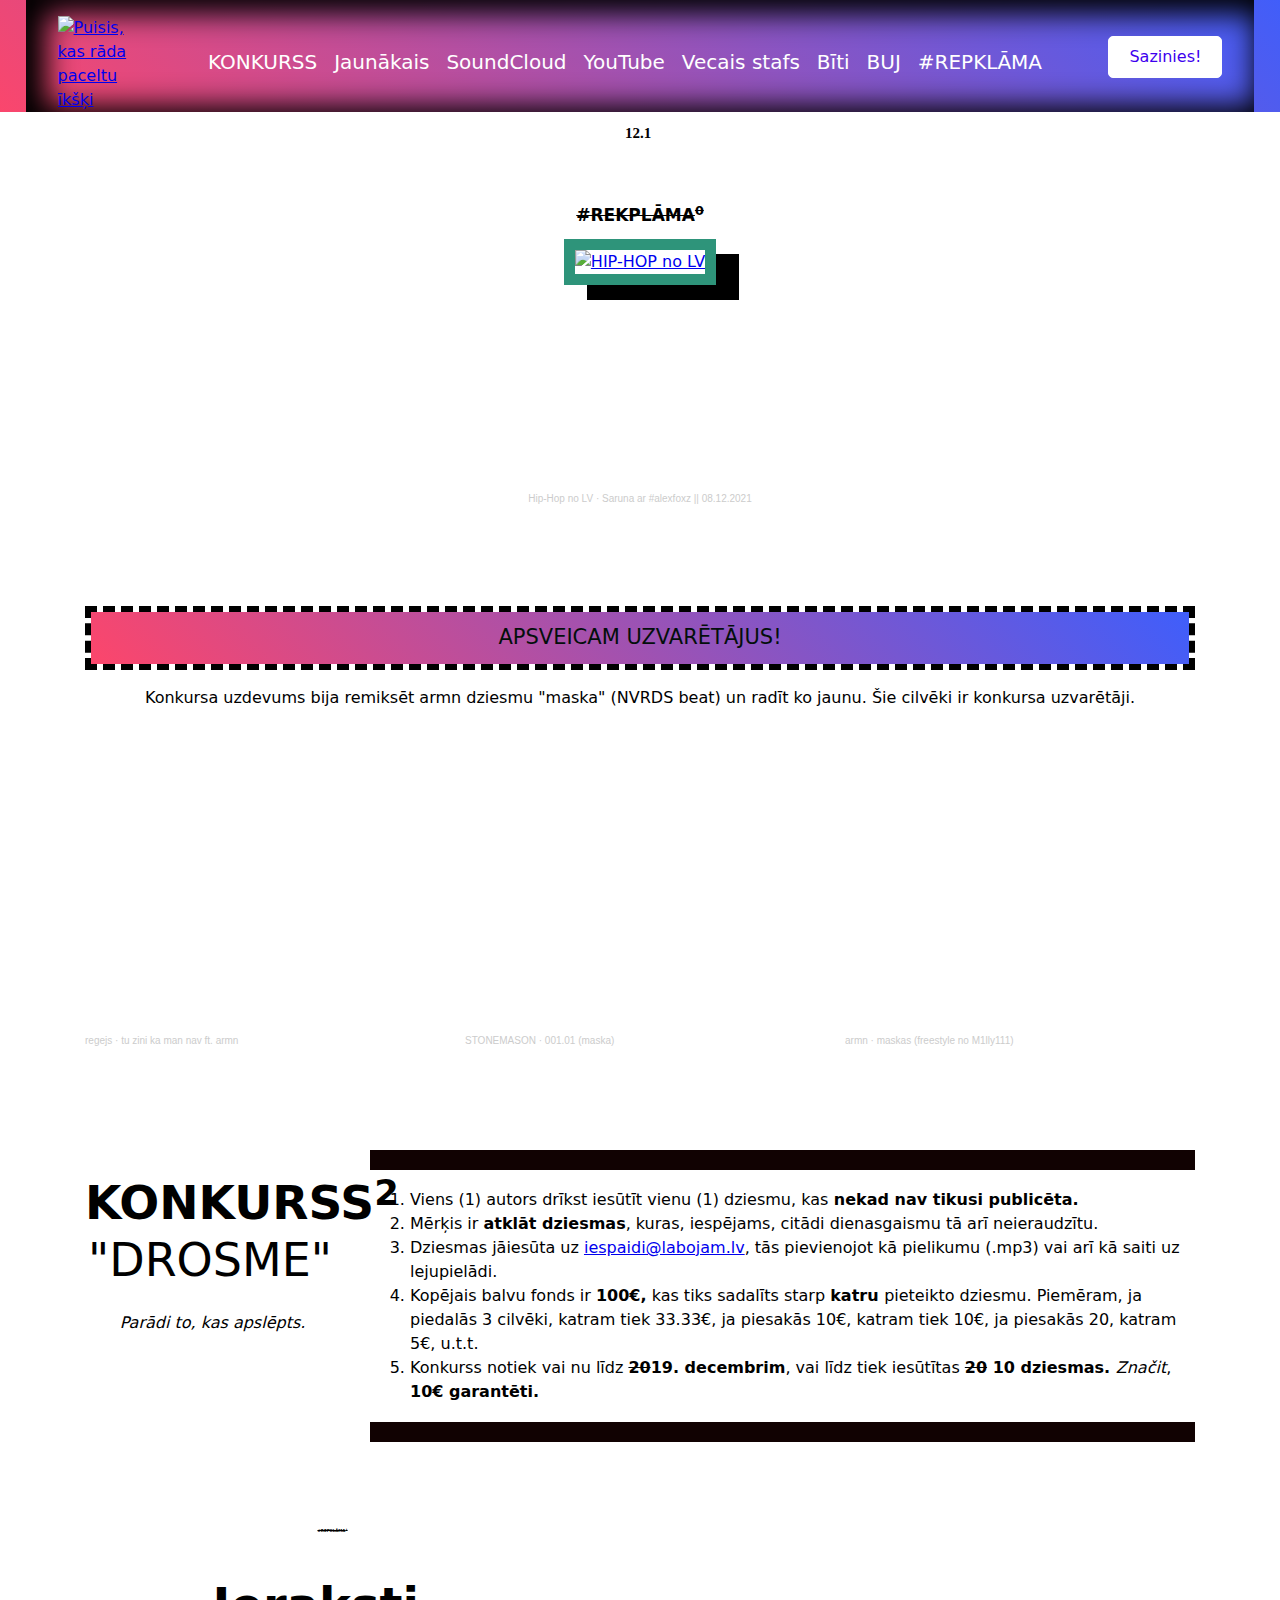
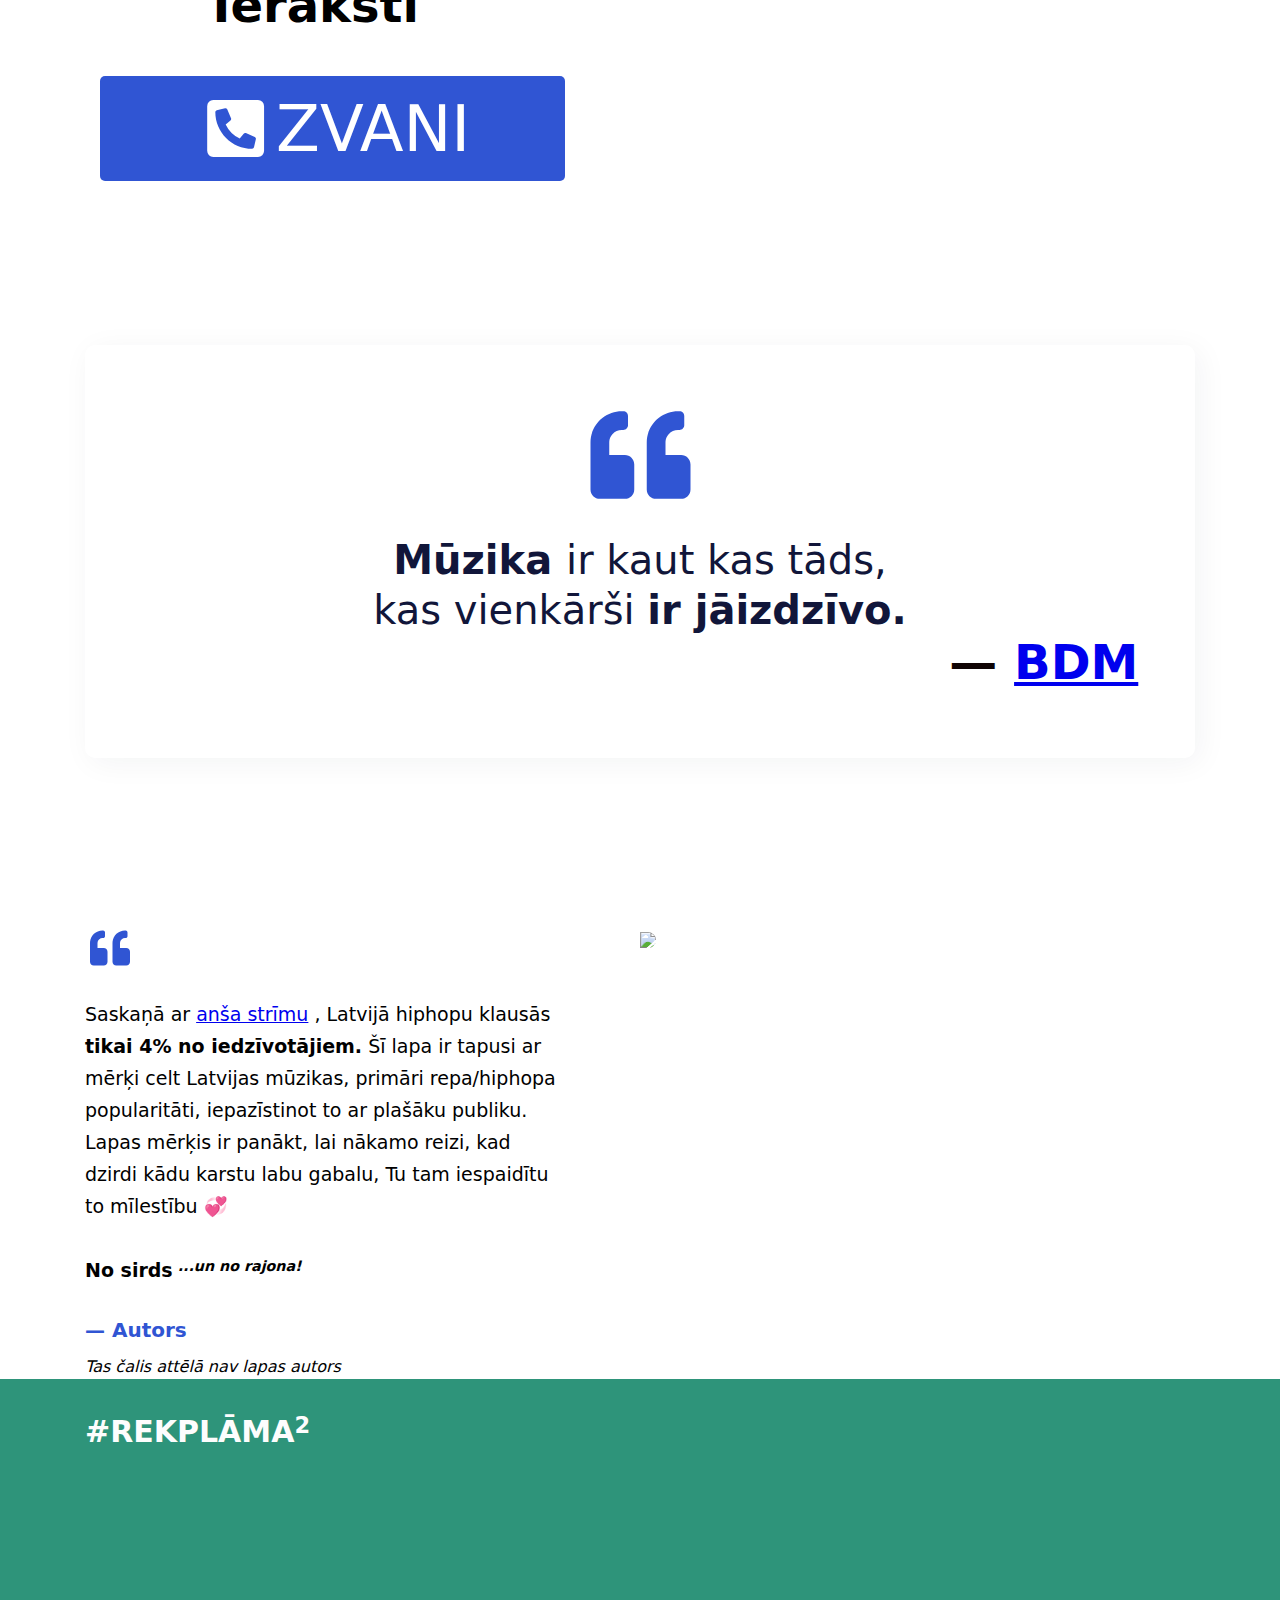
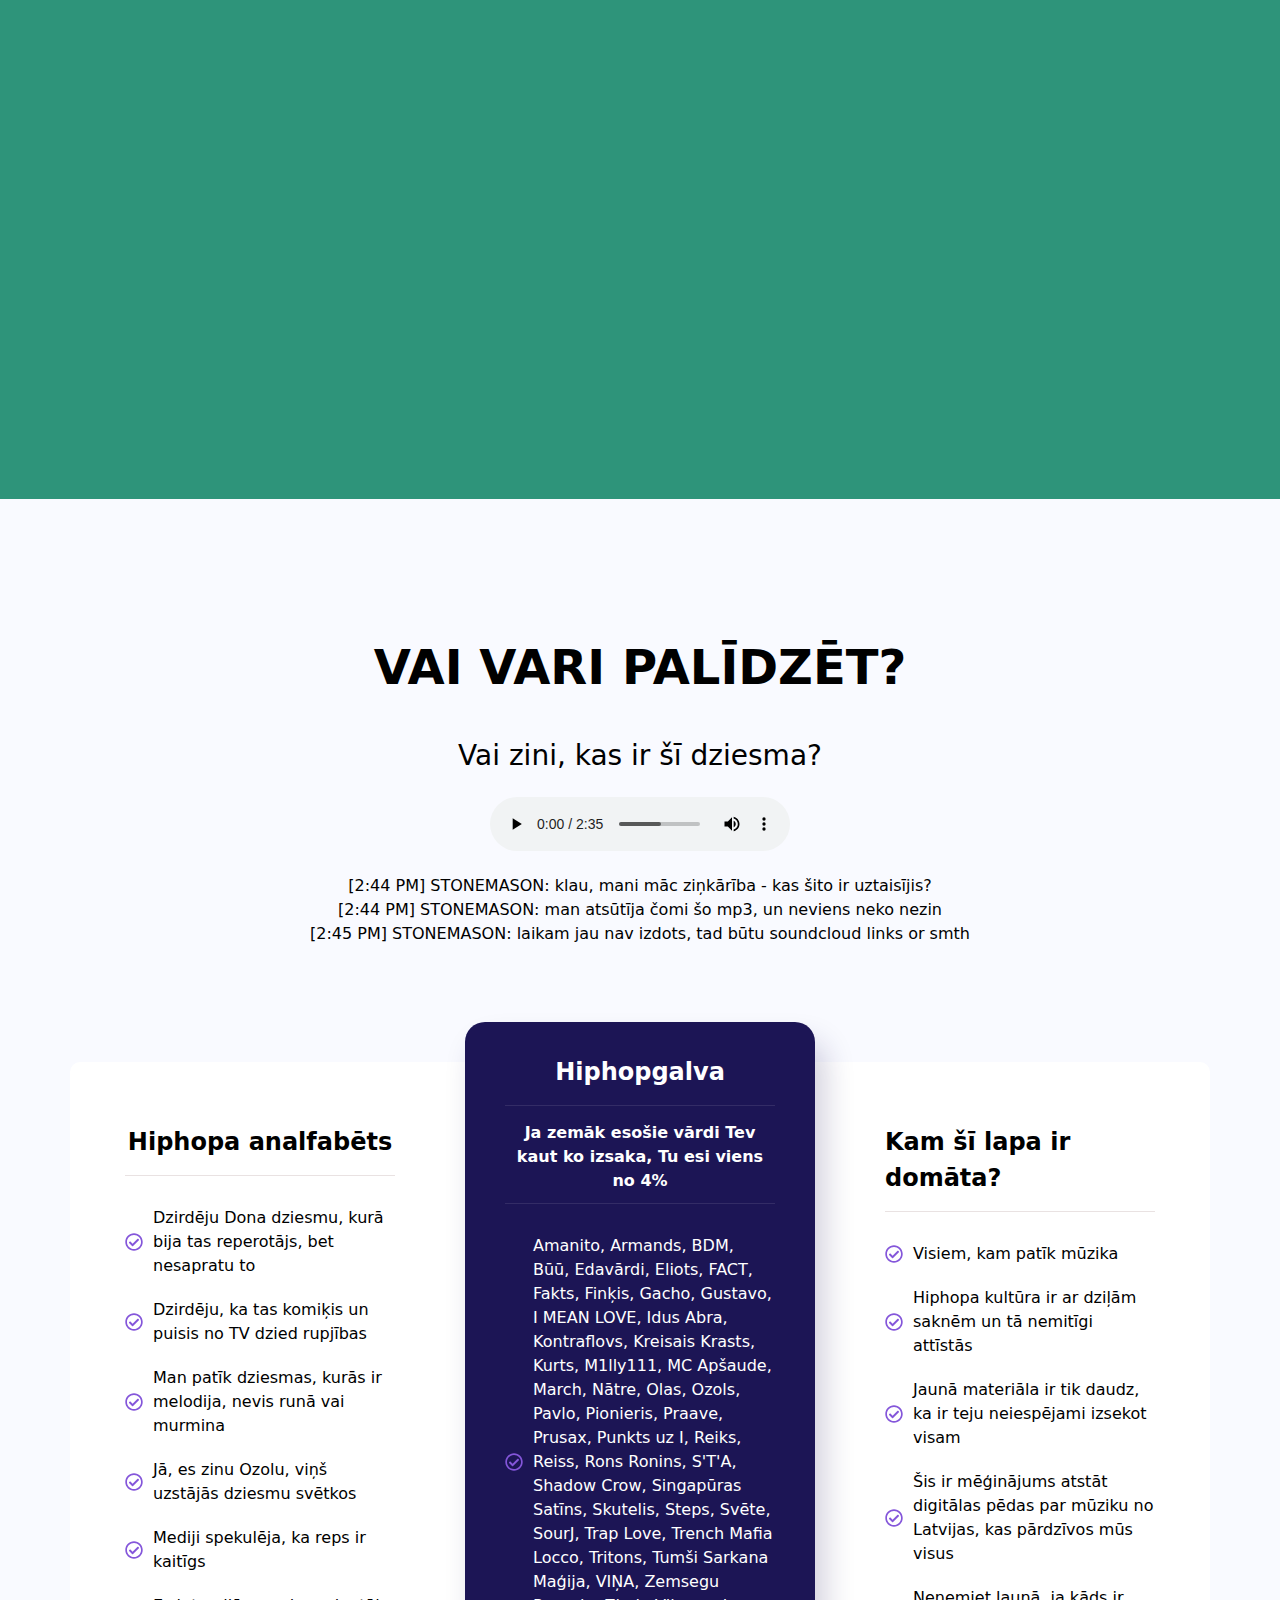
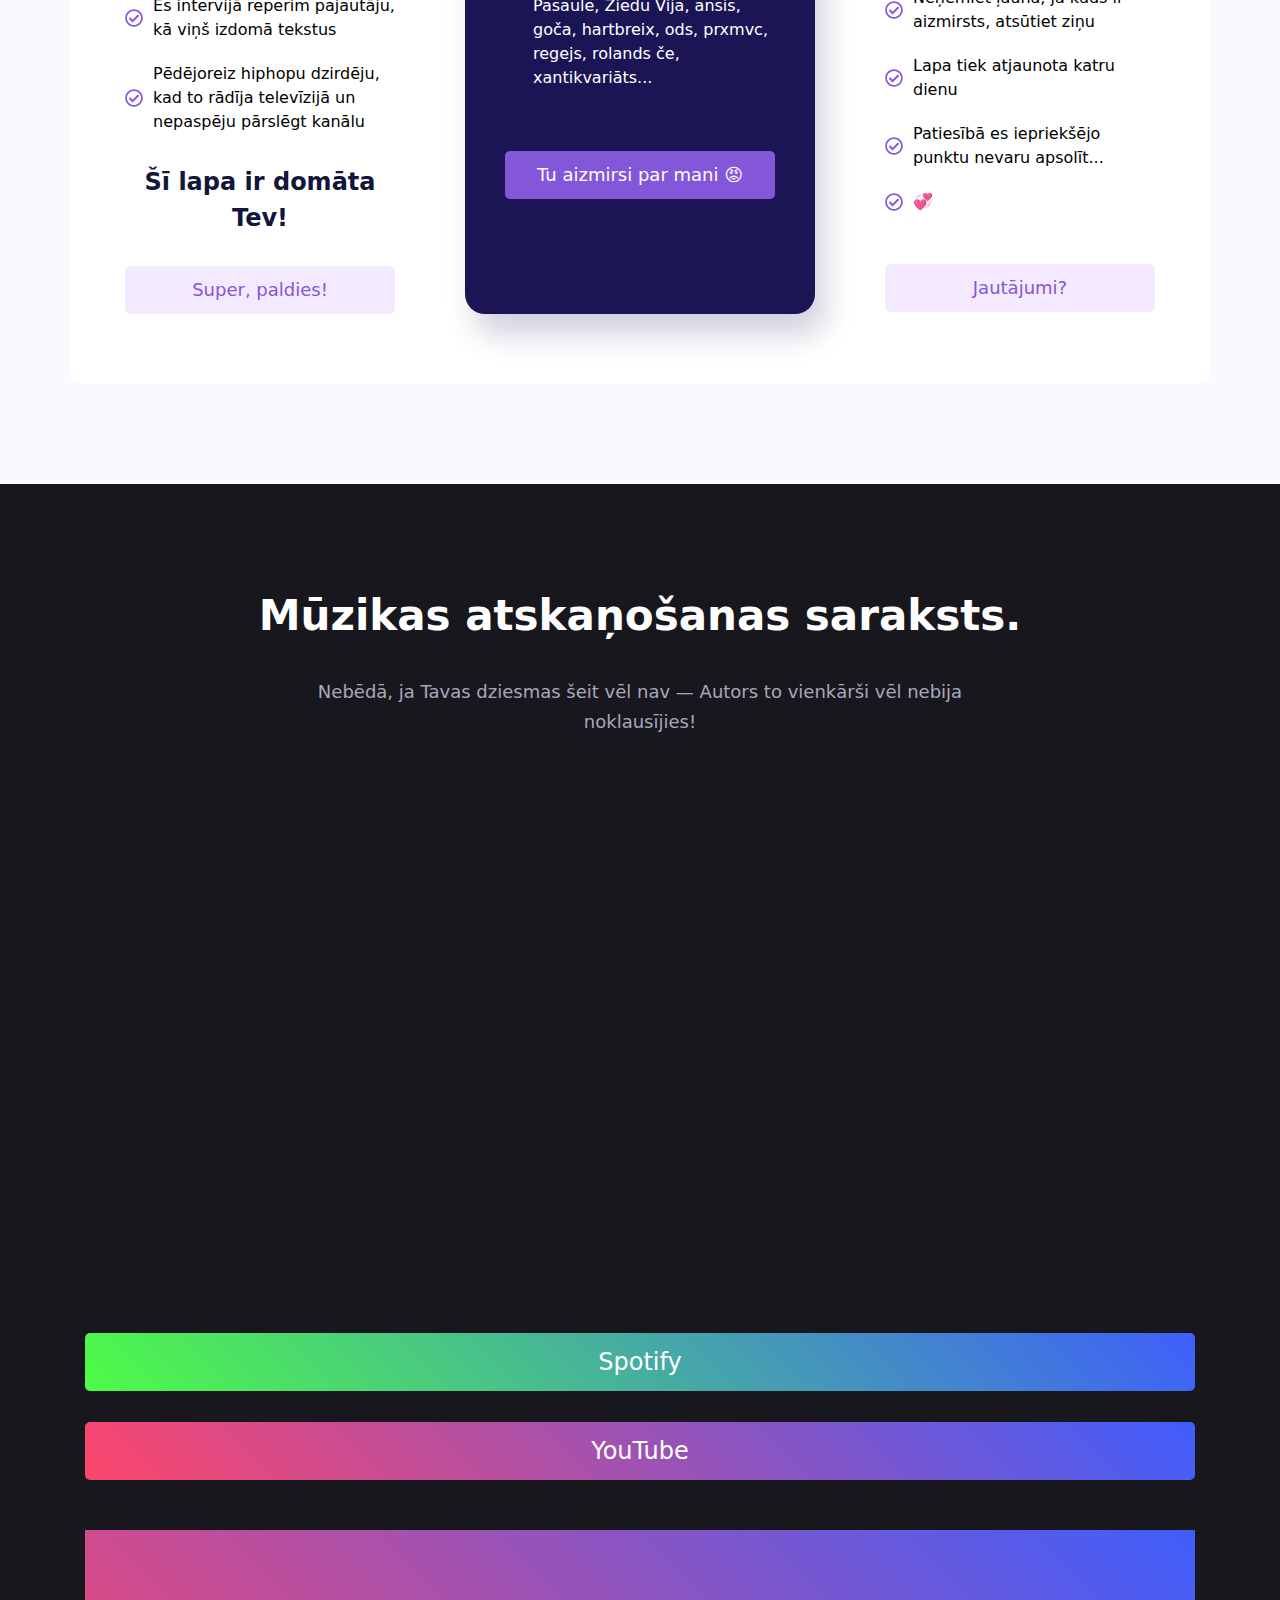
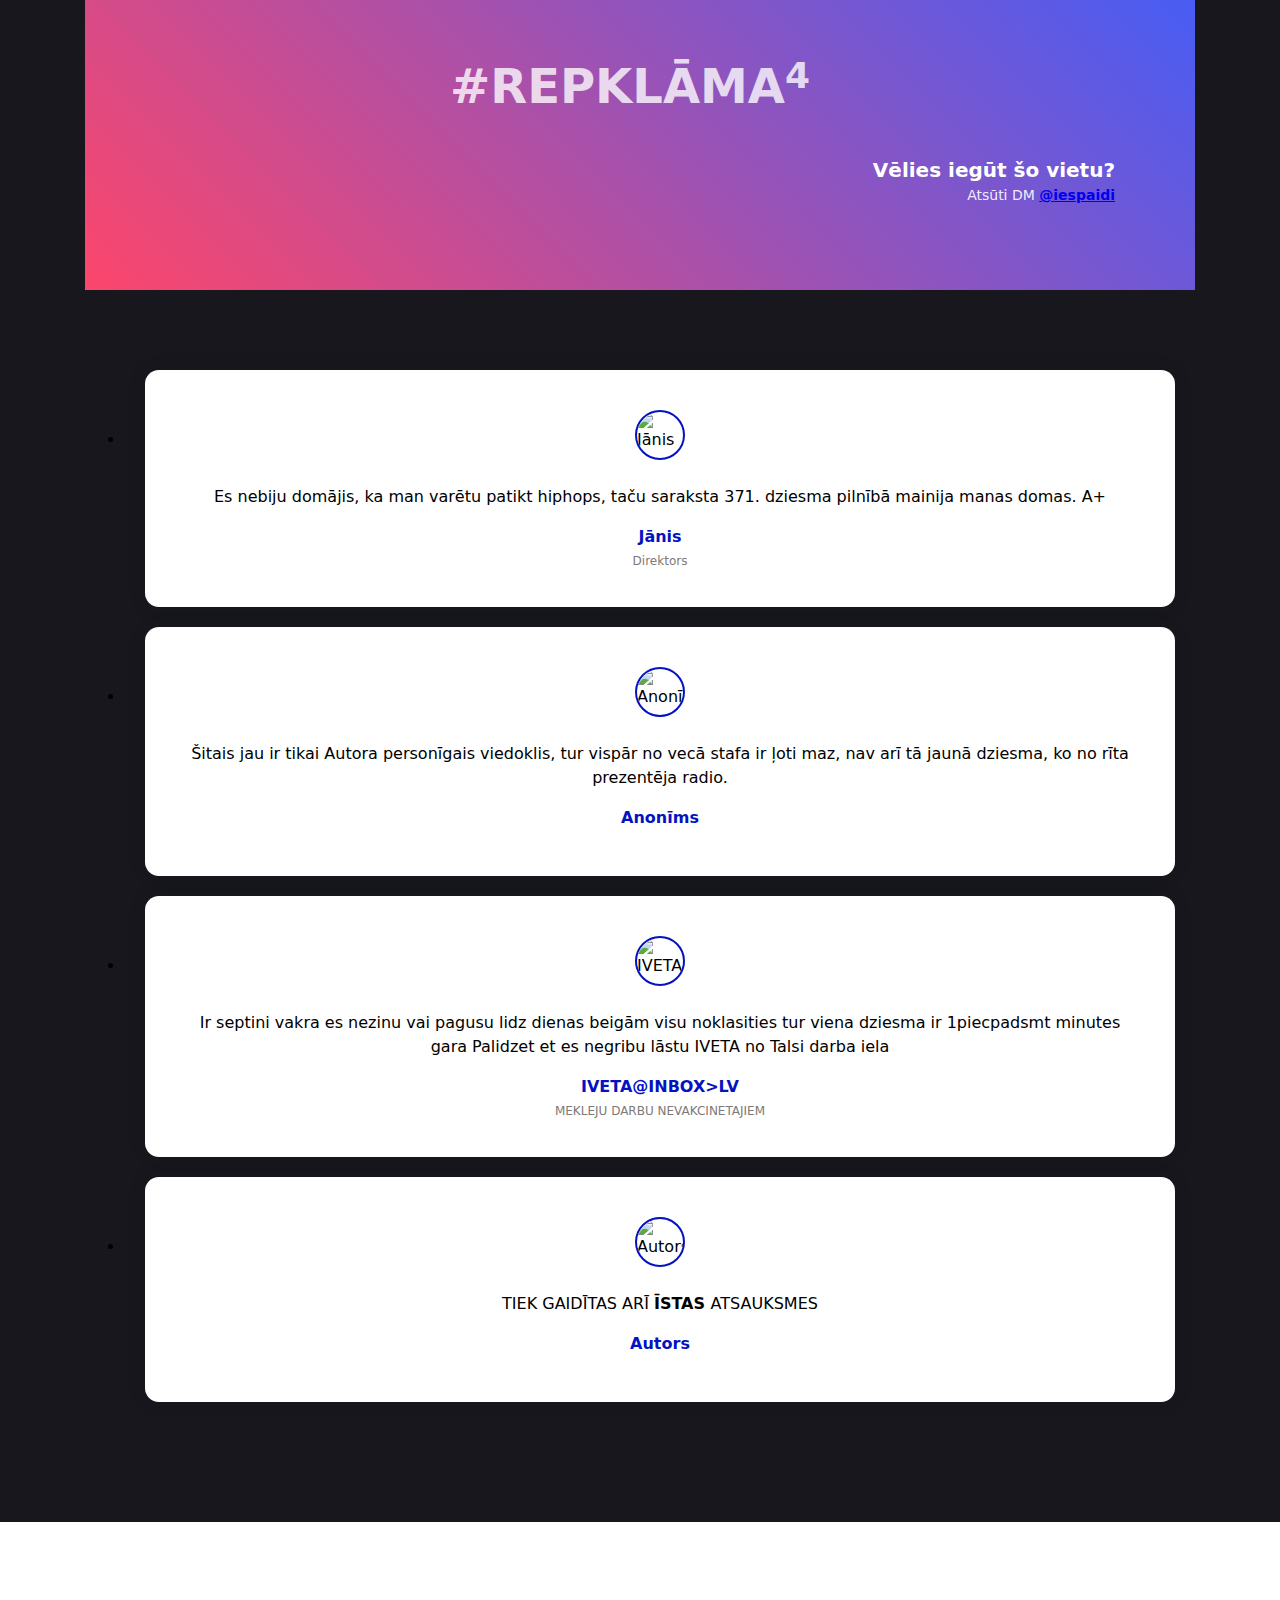
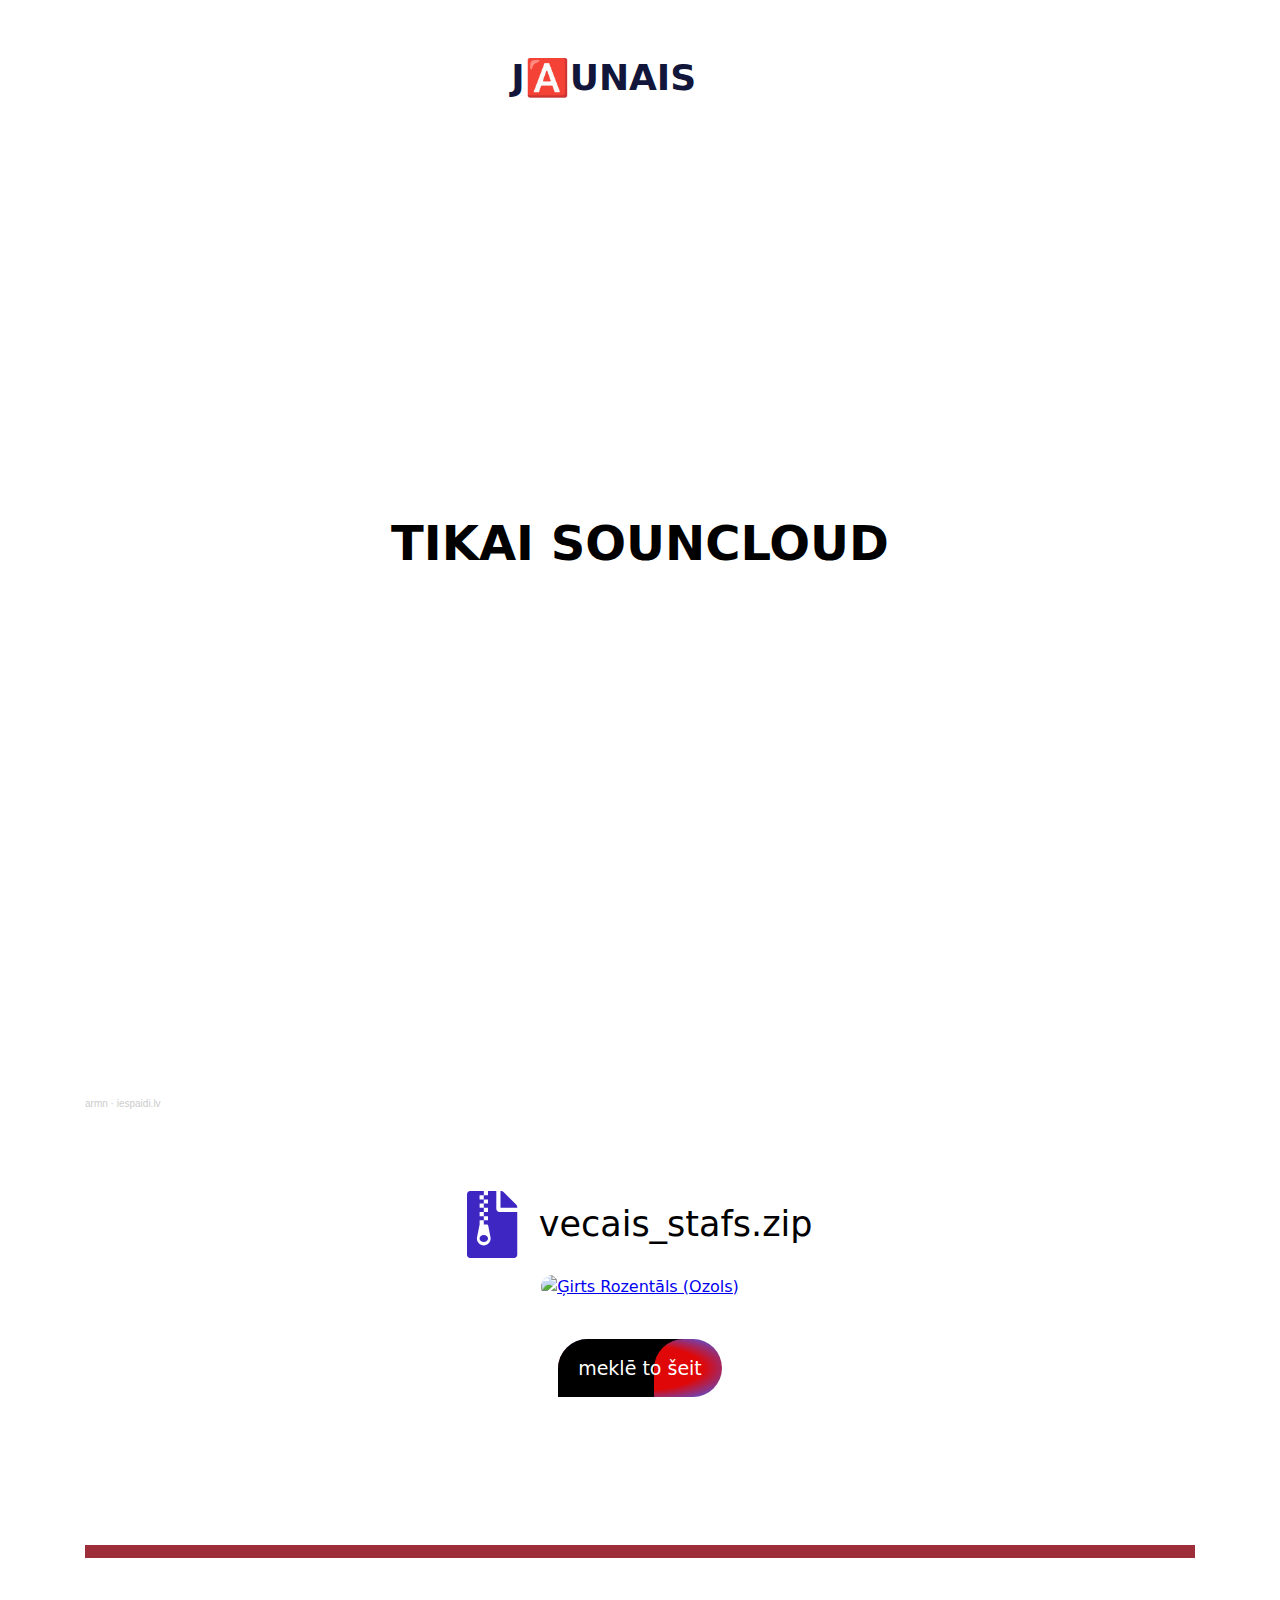
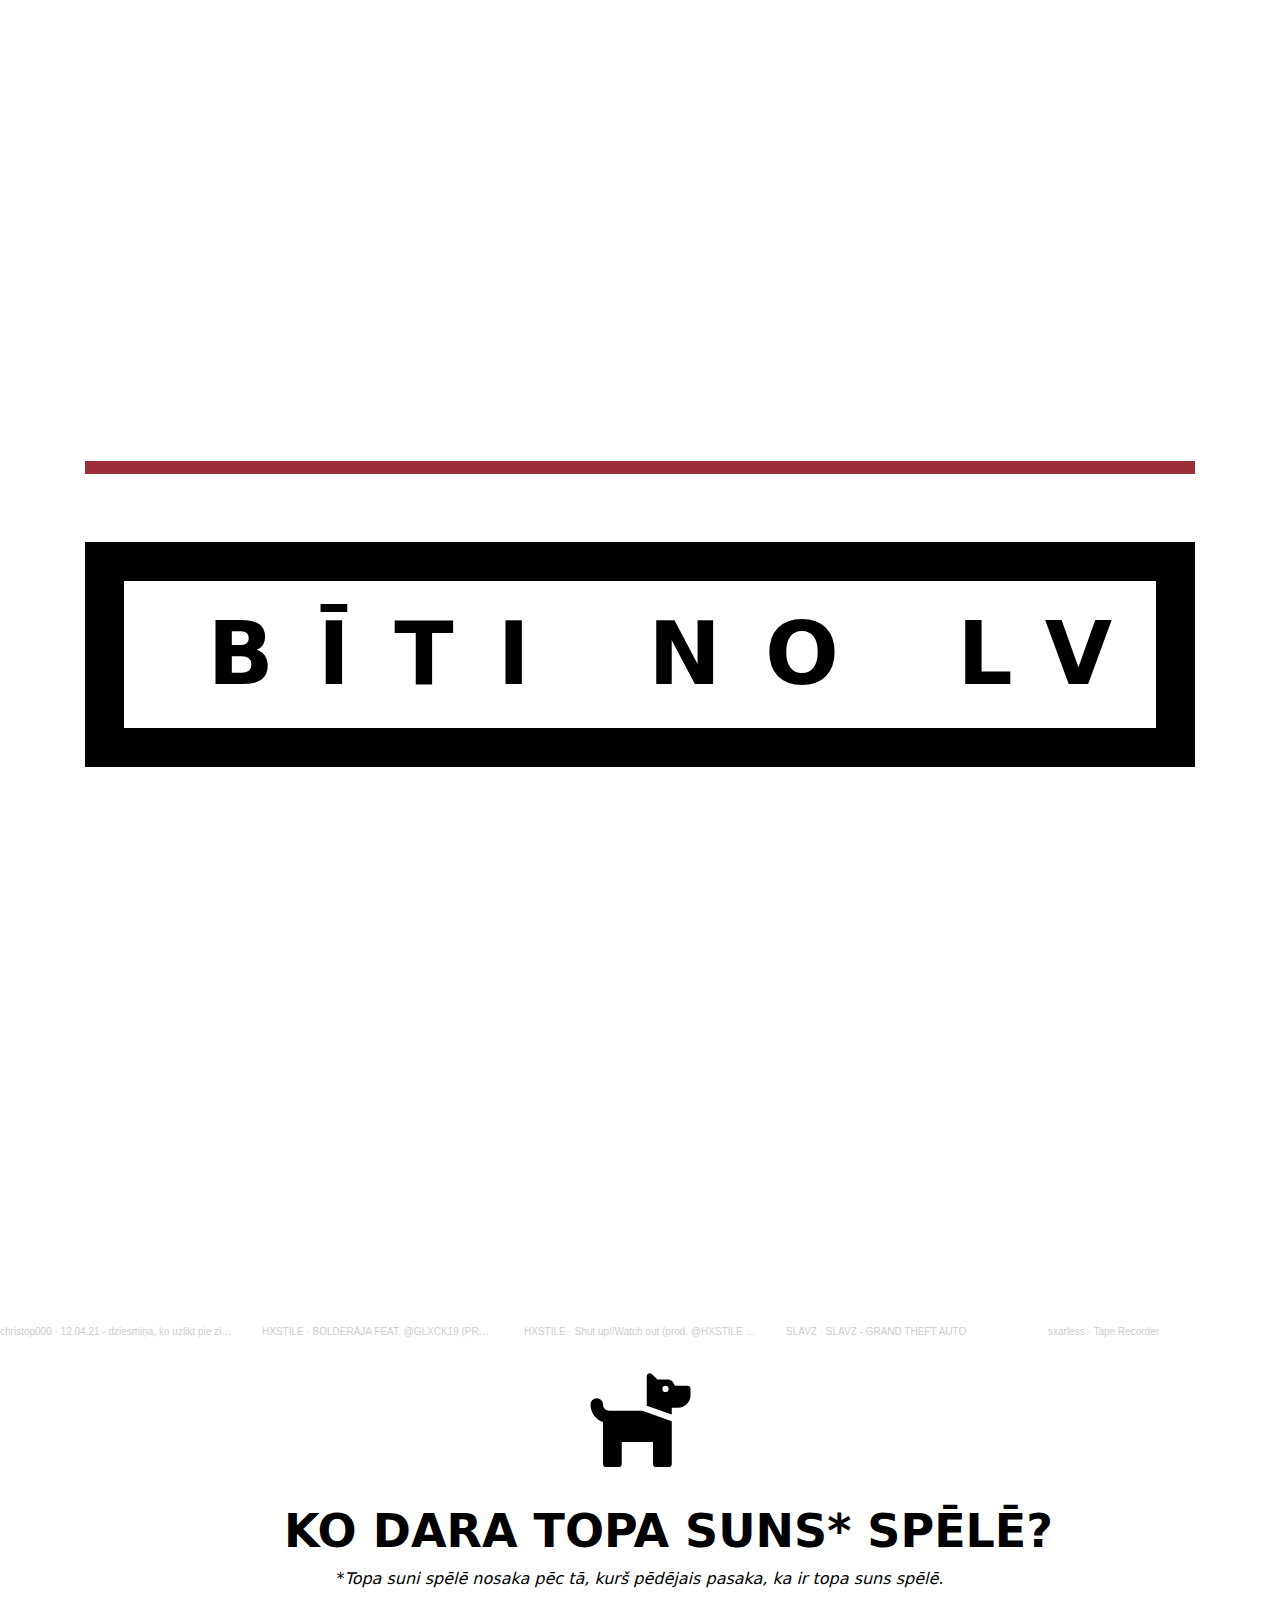
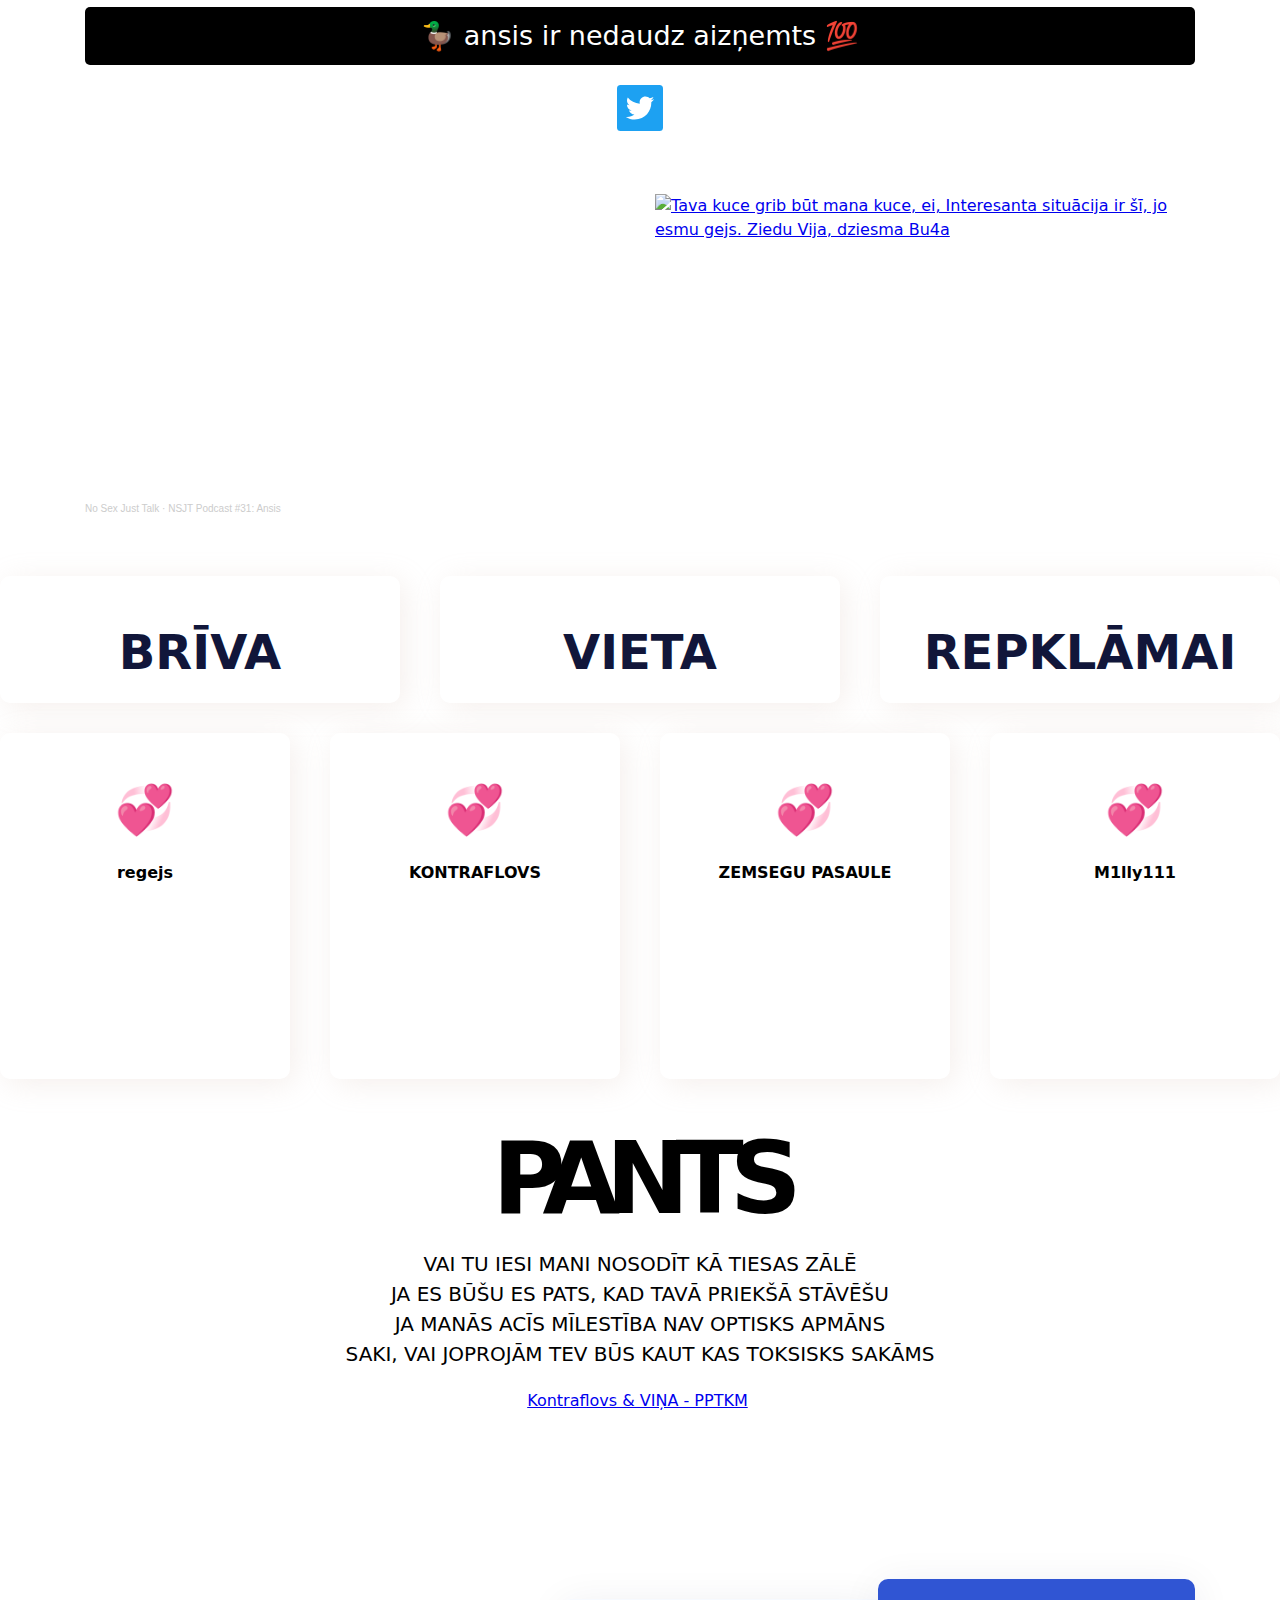
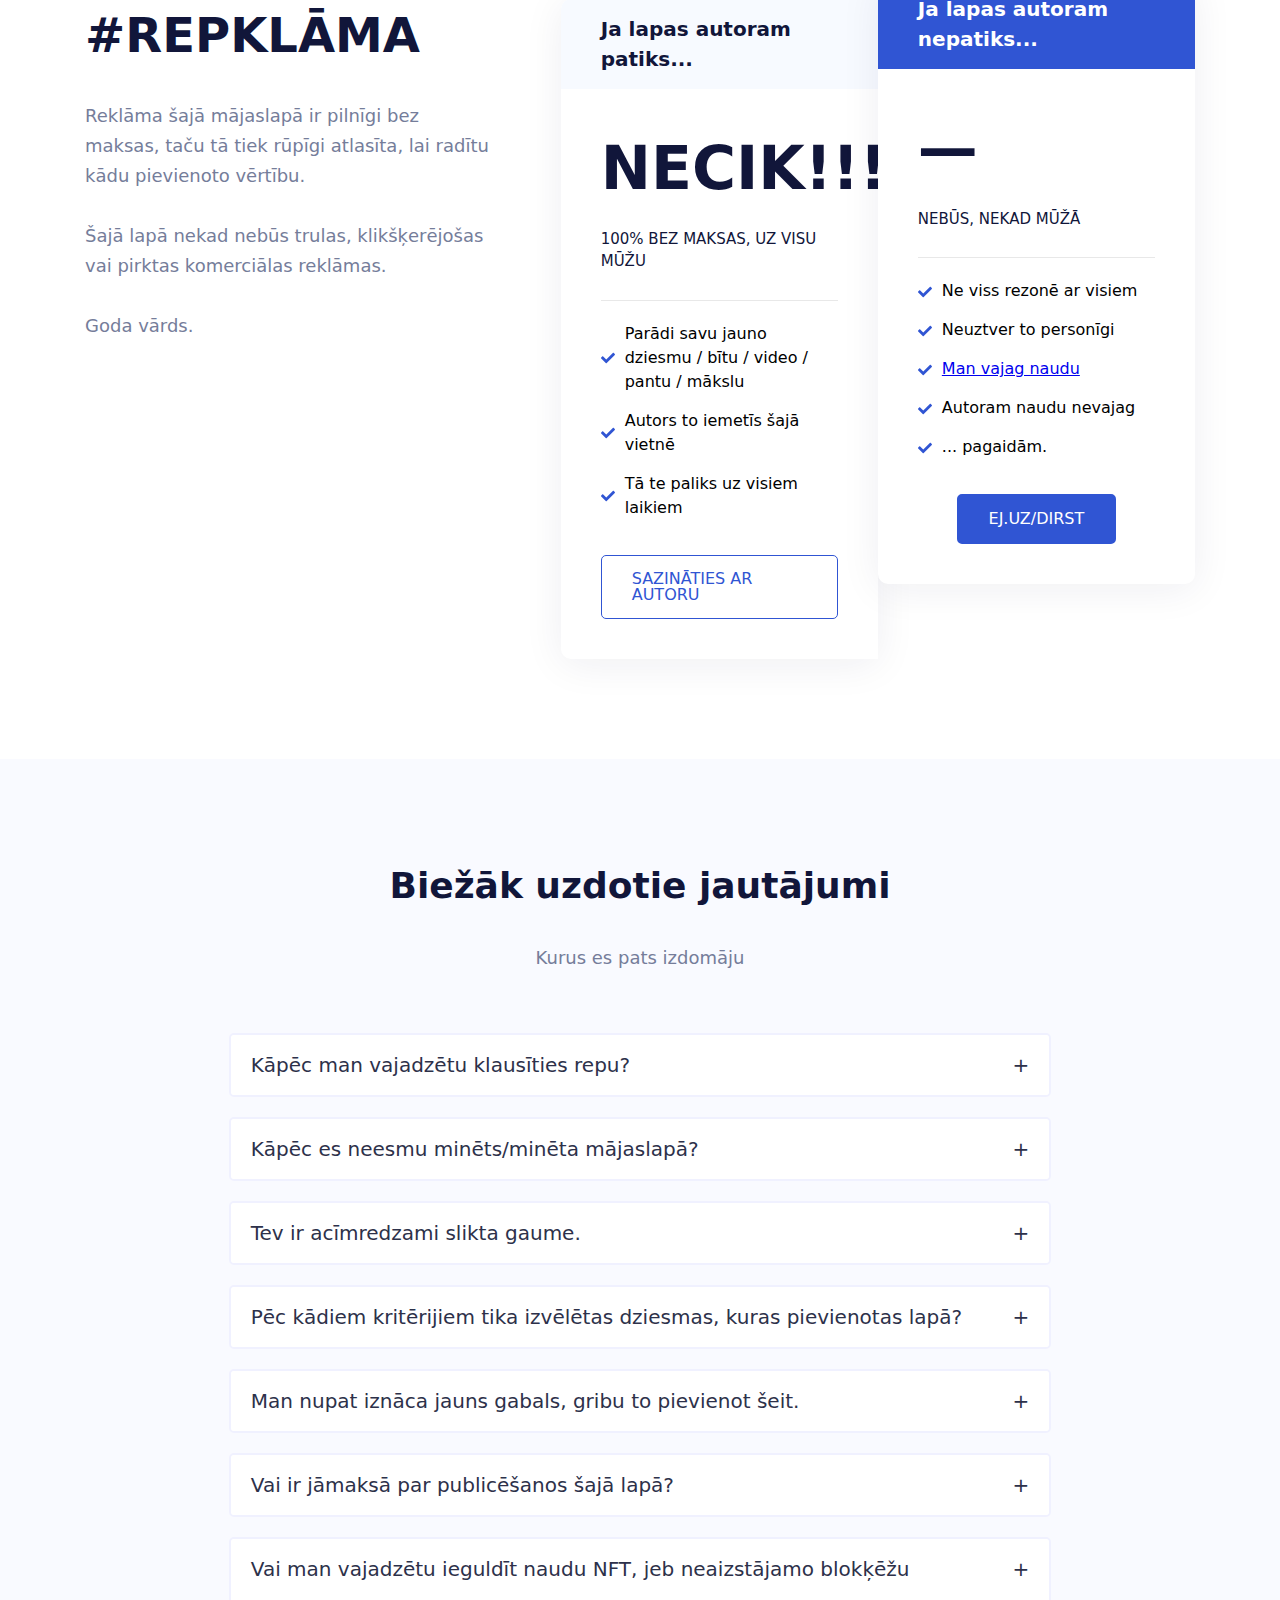
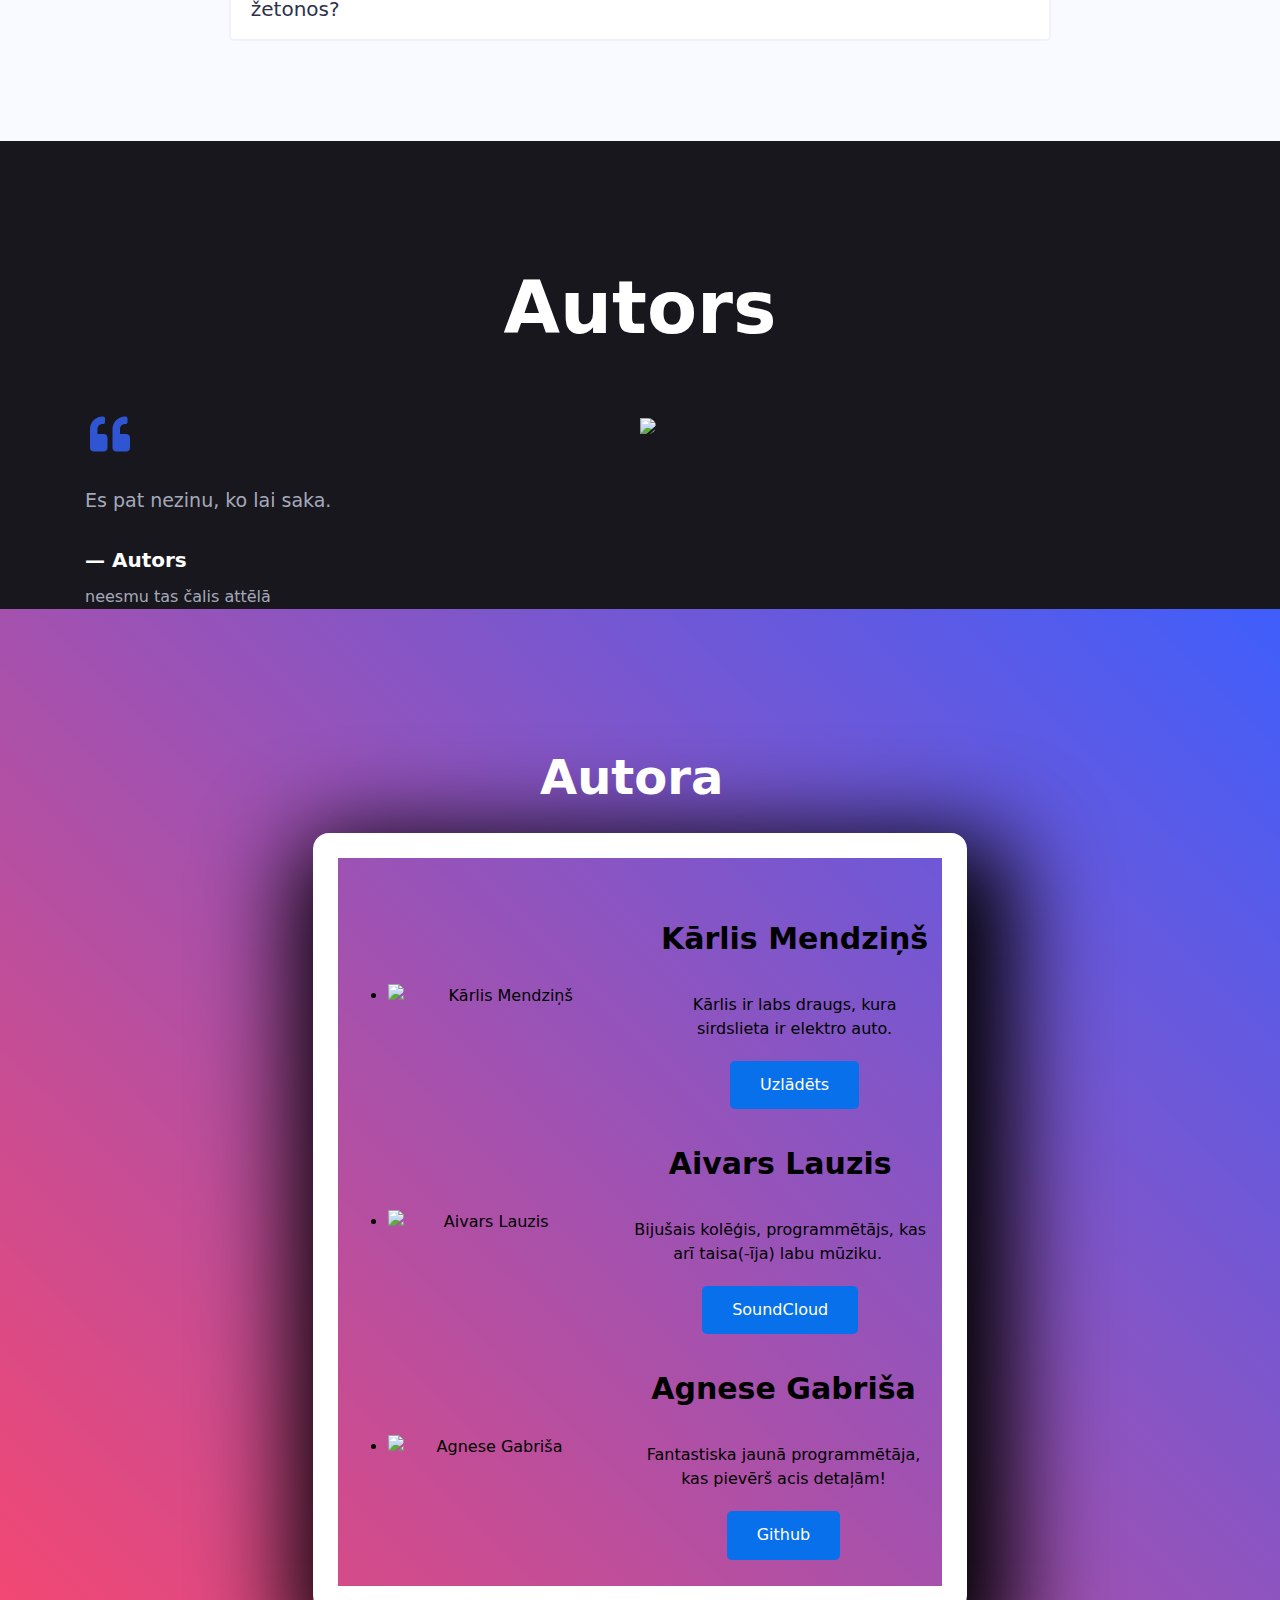
==== commit e6ec4f78: "12.1" ====
--- a/index.html
+++ b/index.html
@@ -167,7 +167,7 @@
             <div class="column-inner dorik-column-o8u2tz4k 1/1">
               <div class="dorik-wrapper dorik-heading-vitlb95b-wrapper">
                 <h1 class="dorik-heading dorik-heading-vitlb95b">
-                  <span><p>12.00</p> </span
+                  <span><p>12.1</p> </span
                   ><span class="dorik-heading__dynamic"
                     ><div class="typed-strings">
                       <span><p>versija</p> </span
@@ -485,9 +485,11 @@
                     u.t.t.
                   </li>
                   <li>
-                    Konkurss notiek vai nu līdz <strong>20. decembrim</strong>,
-                    vai līdz tiek iesūtītas <strong>20 dziesmas. </strong
-                    ><em>Značit</em>, <strong>piecītis garantēts.</strong>
+                    Konkurss notiek vai nu līdz
+                    <strong><strike>20</strike>19. decembrim</strong>, vai līdz
+                    tiek iesūtītas
+                    <strong><strike>20</strike> 10 dziesmas. </strong
+                    ><em>Značit</em>, <strong>10€ garantēti.</strong>
                   </li>
                 </ol>
               </div>
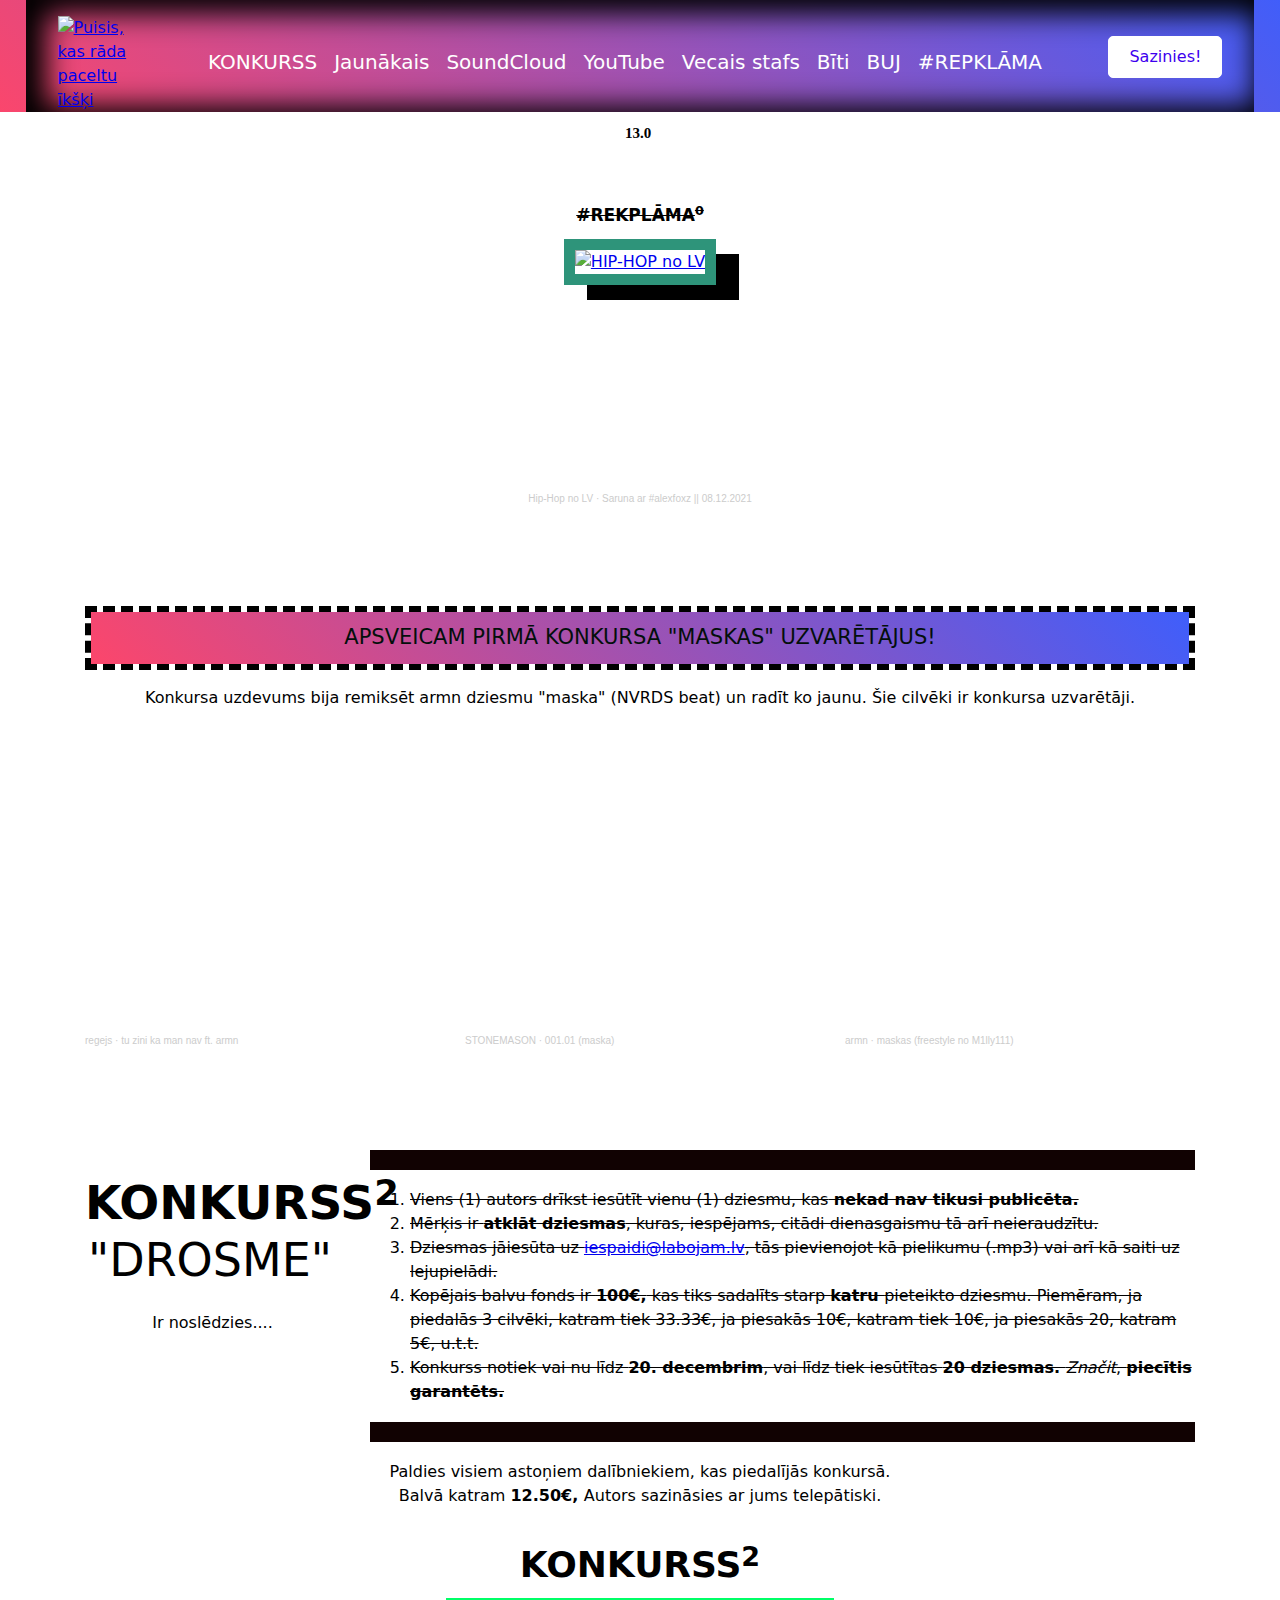
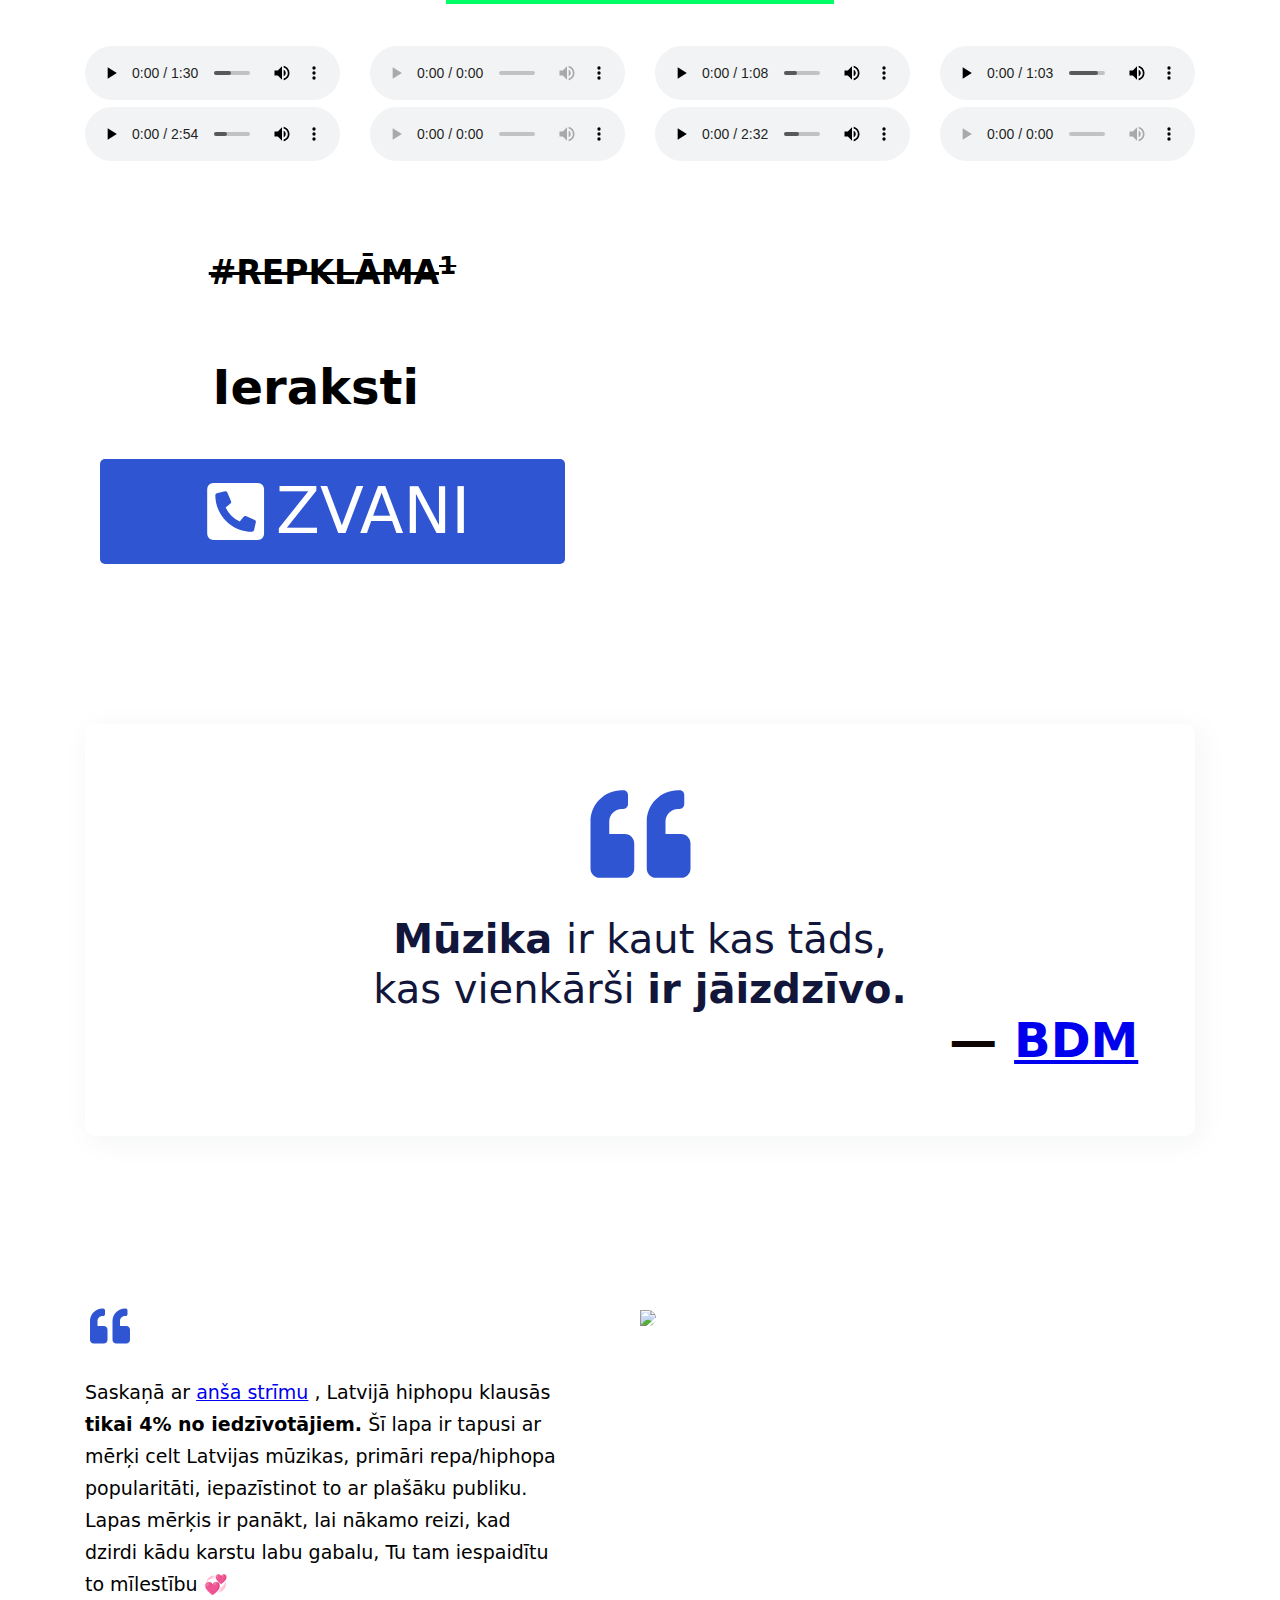
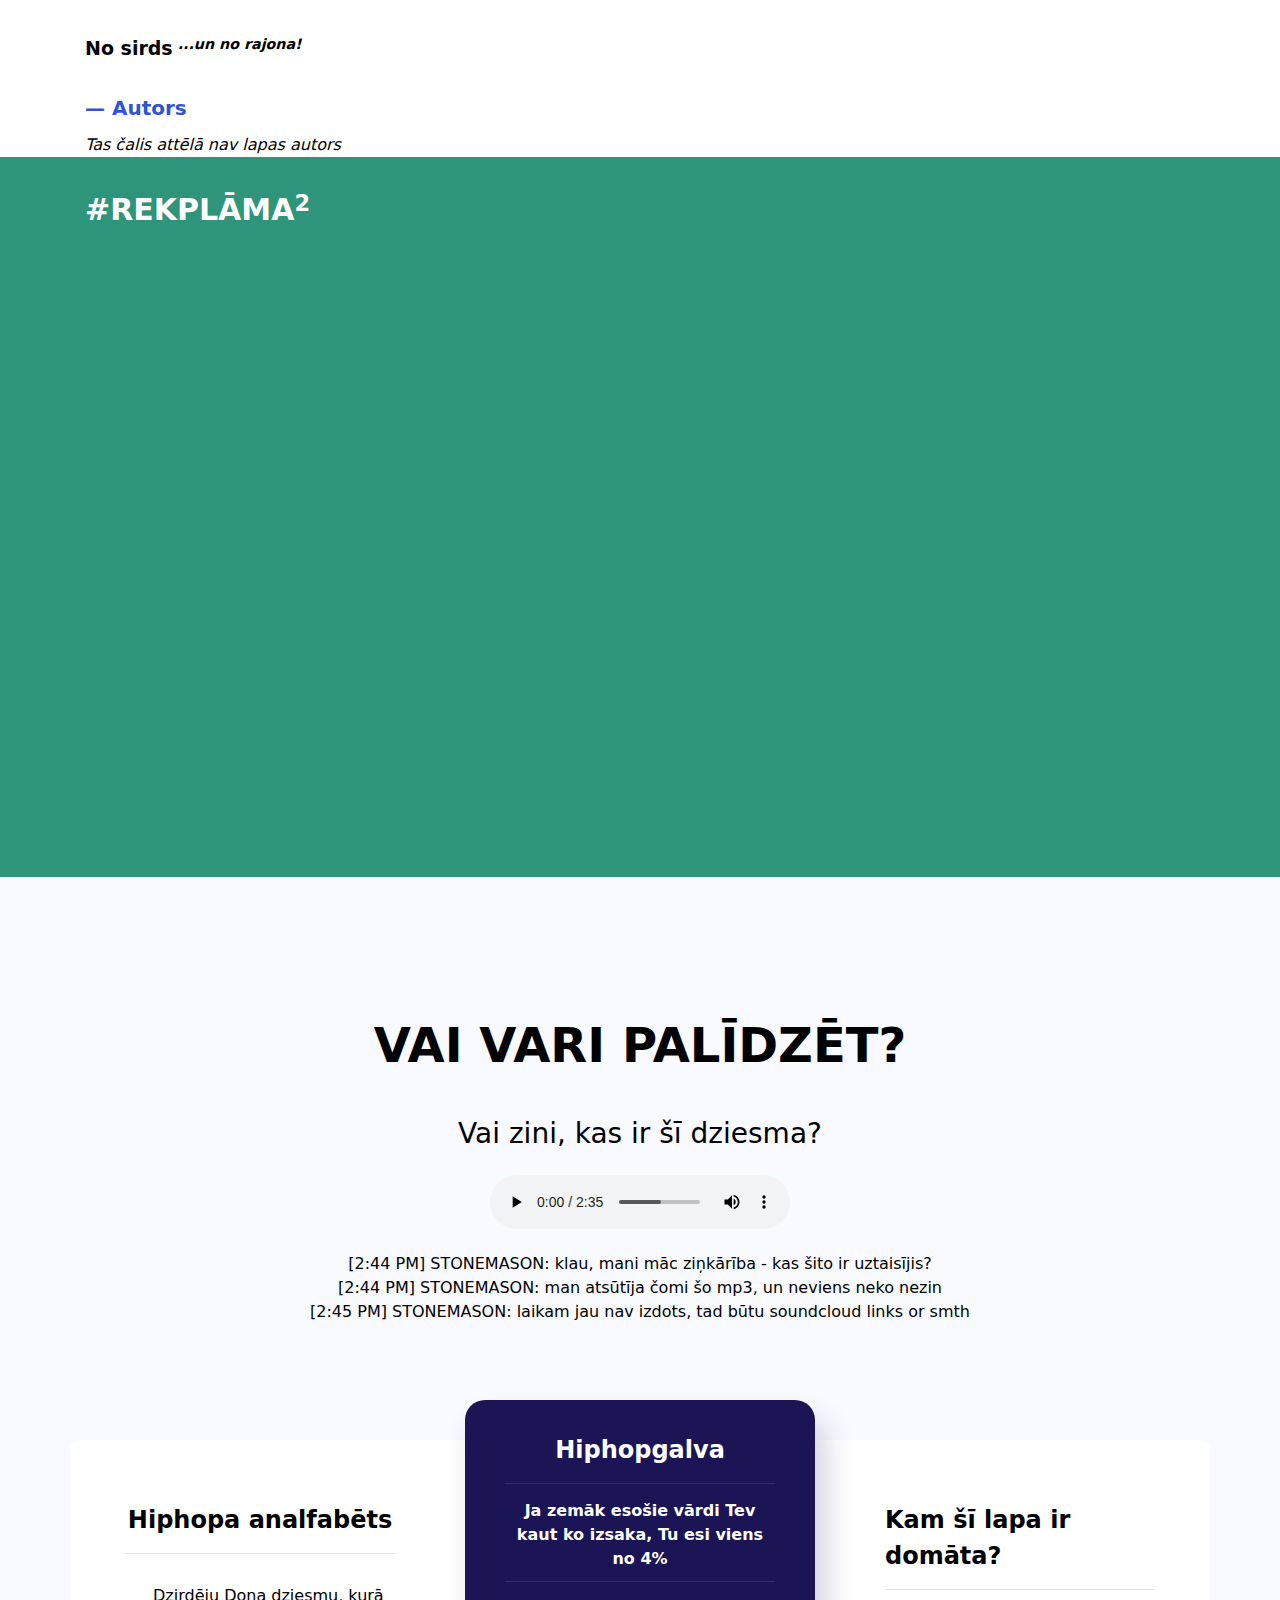
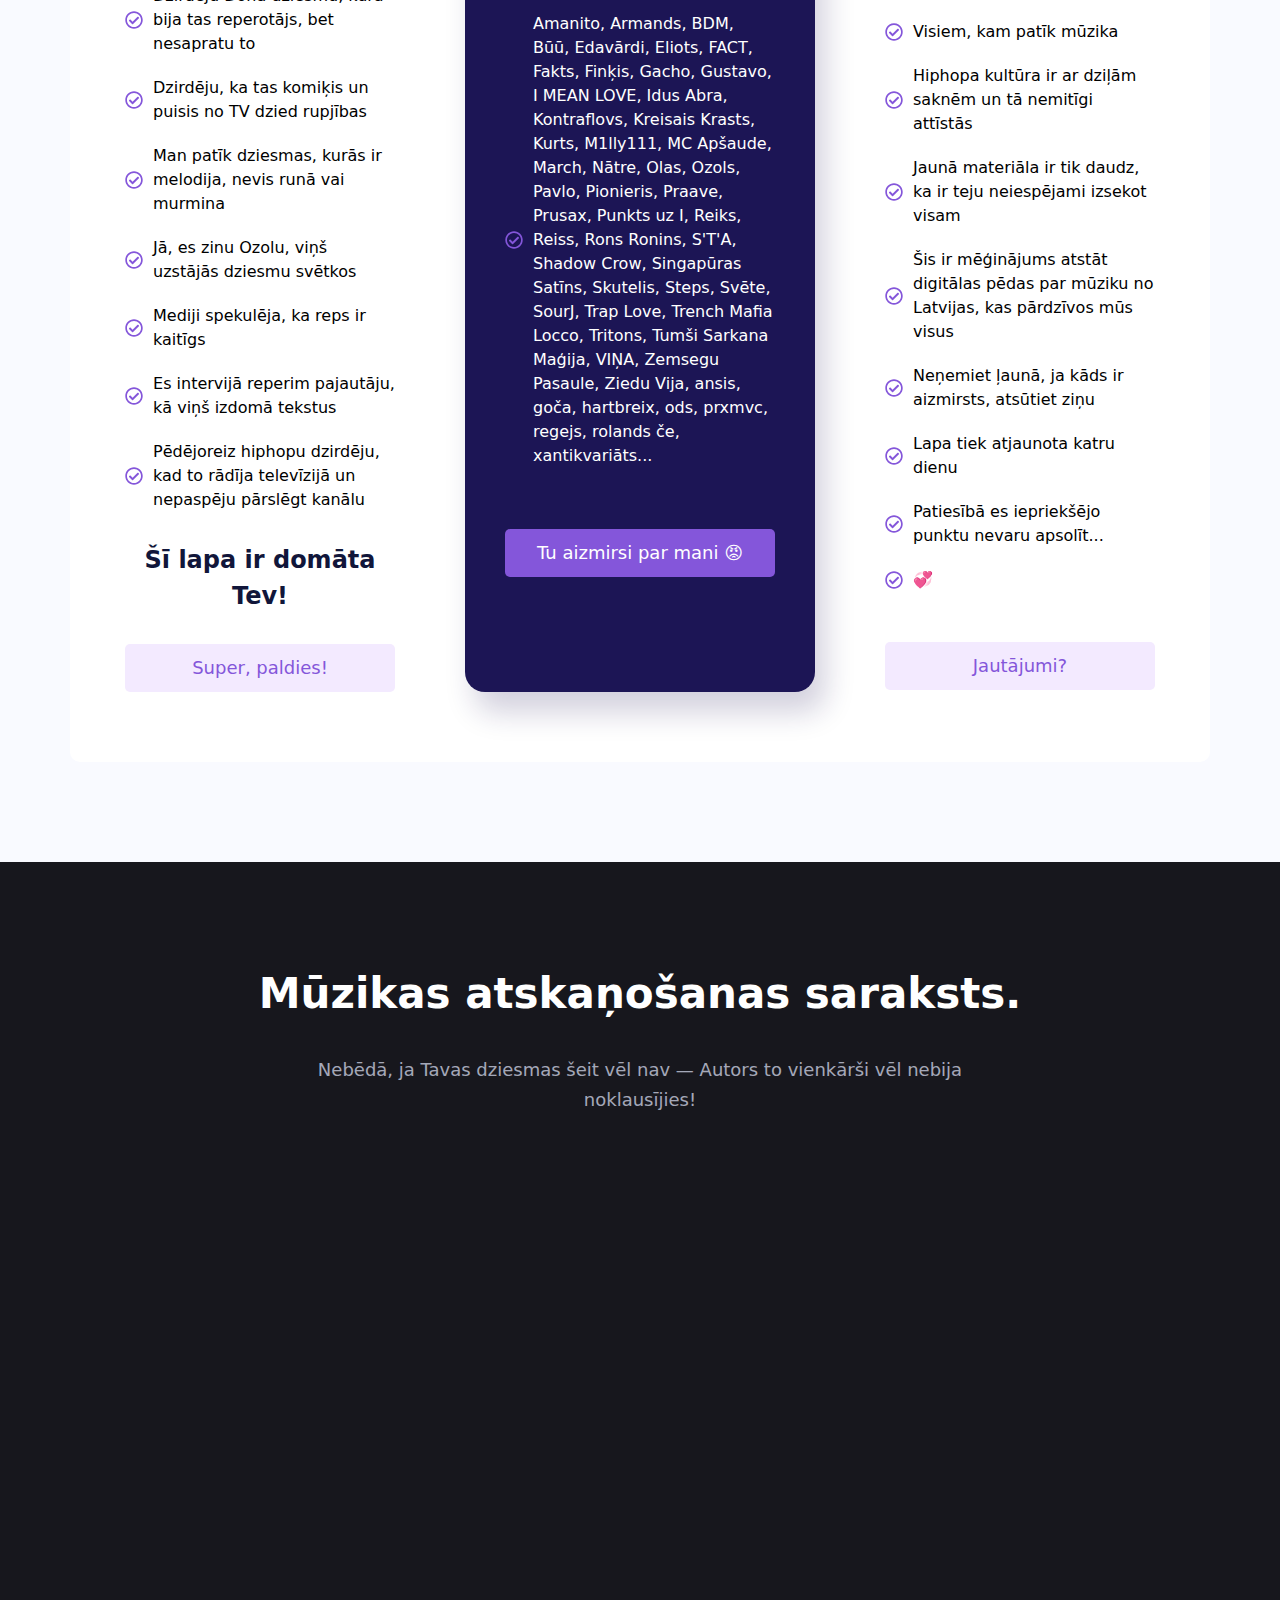
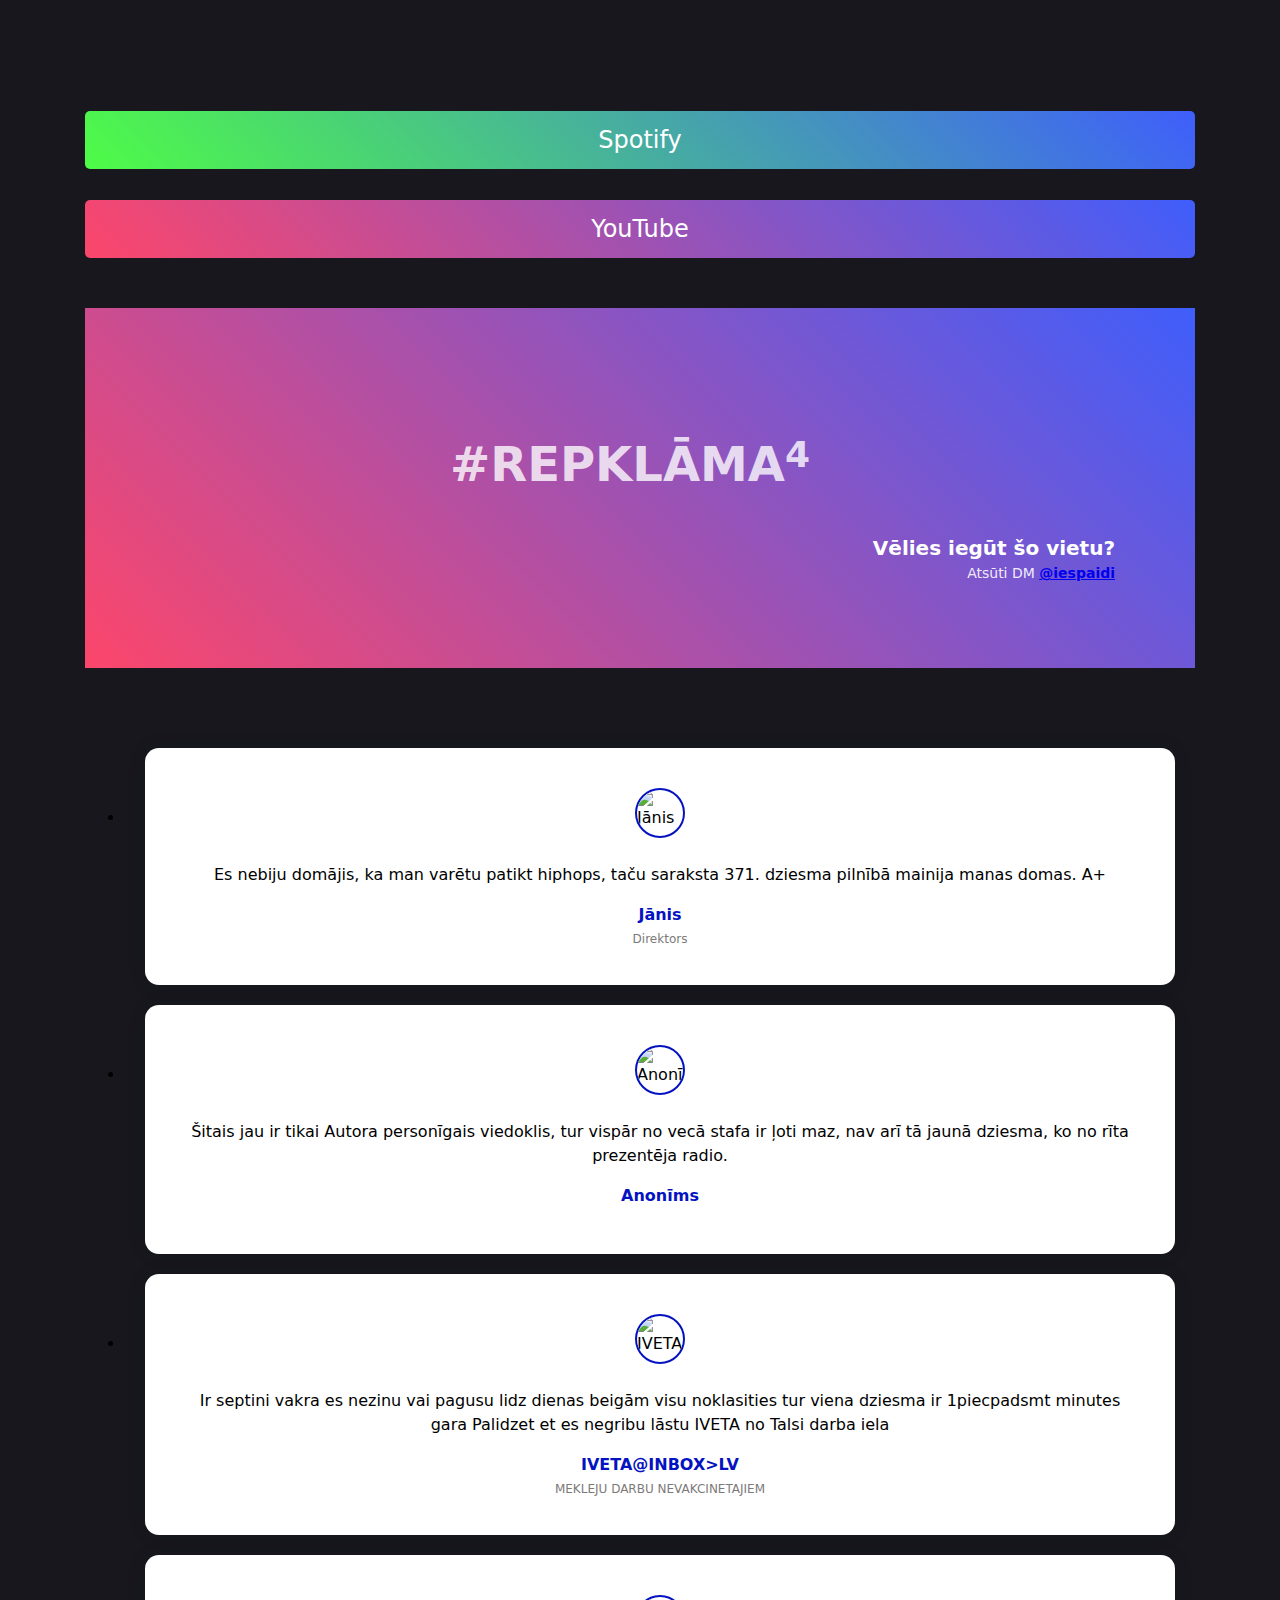
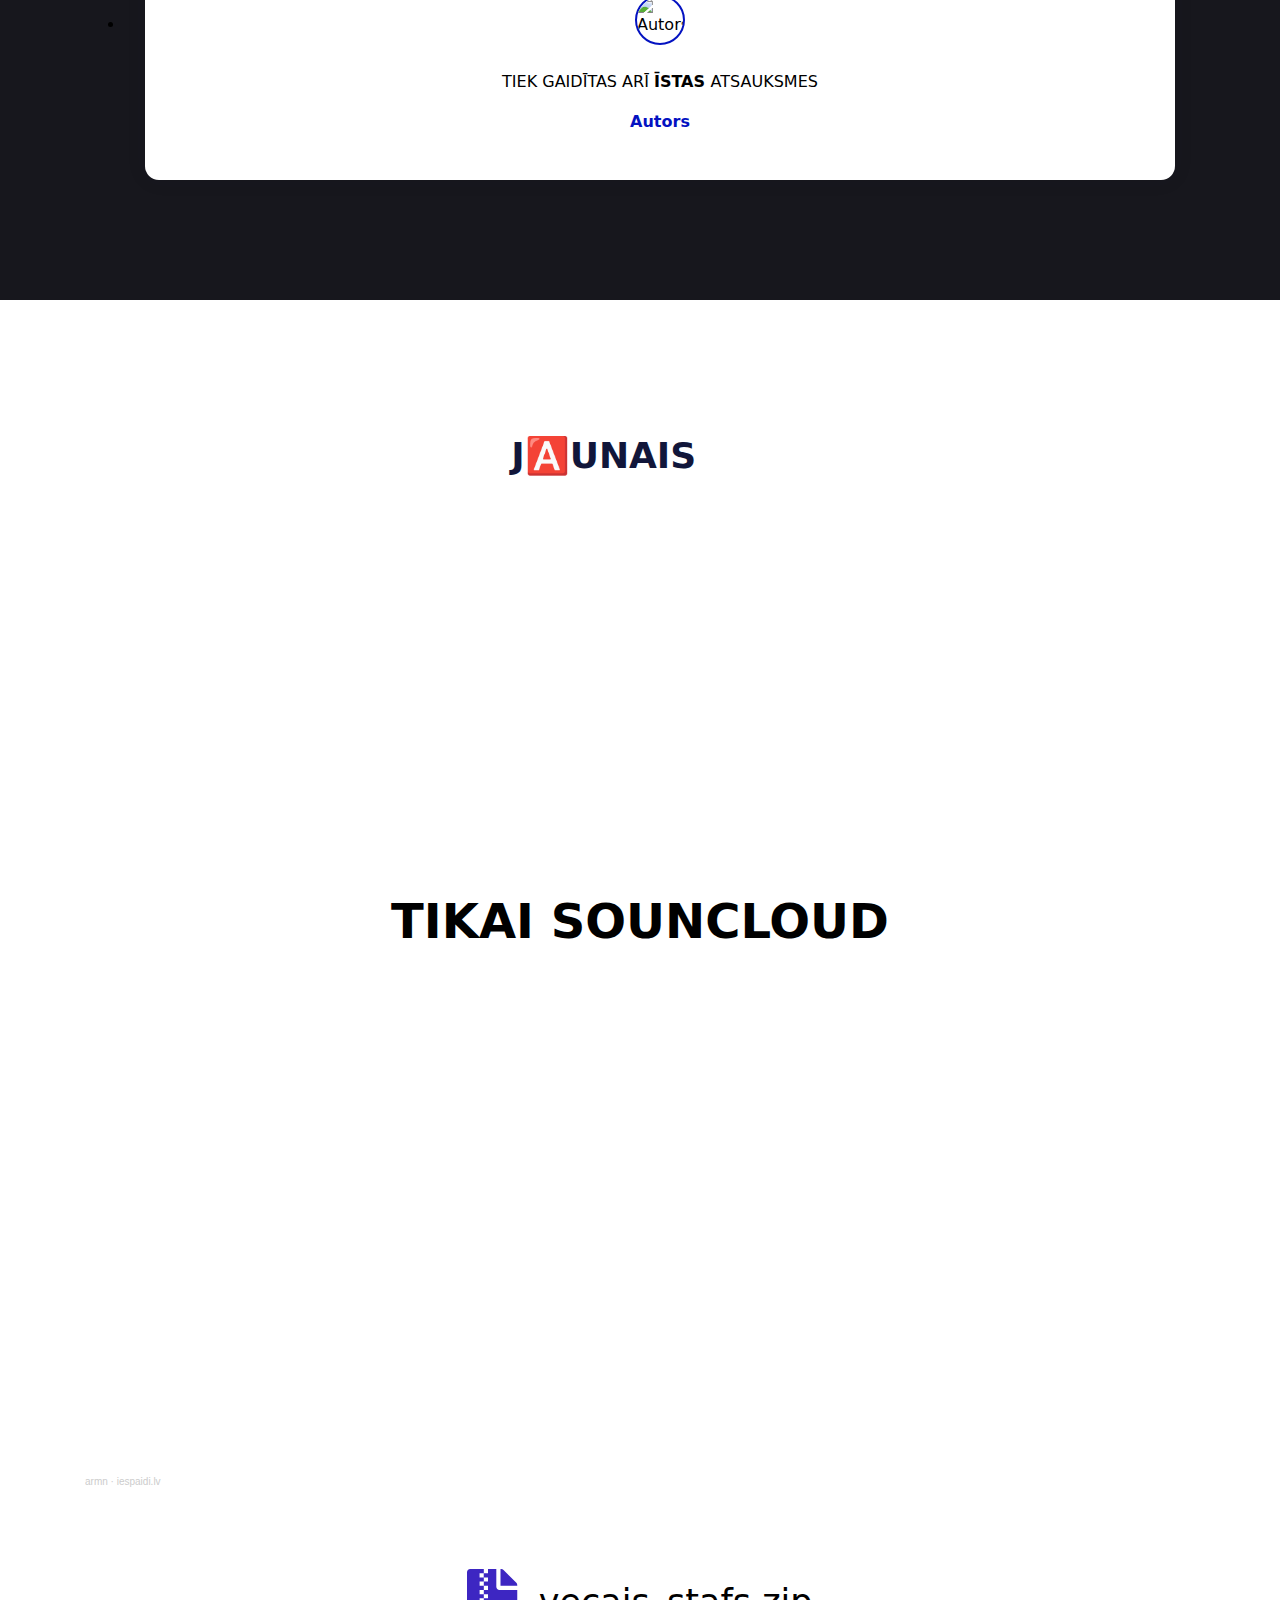
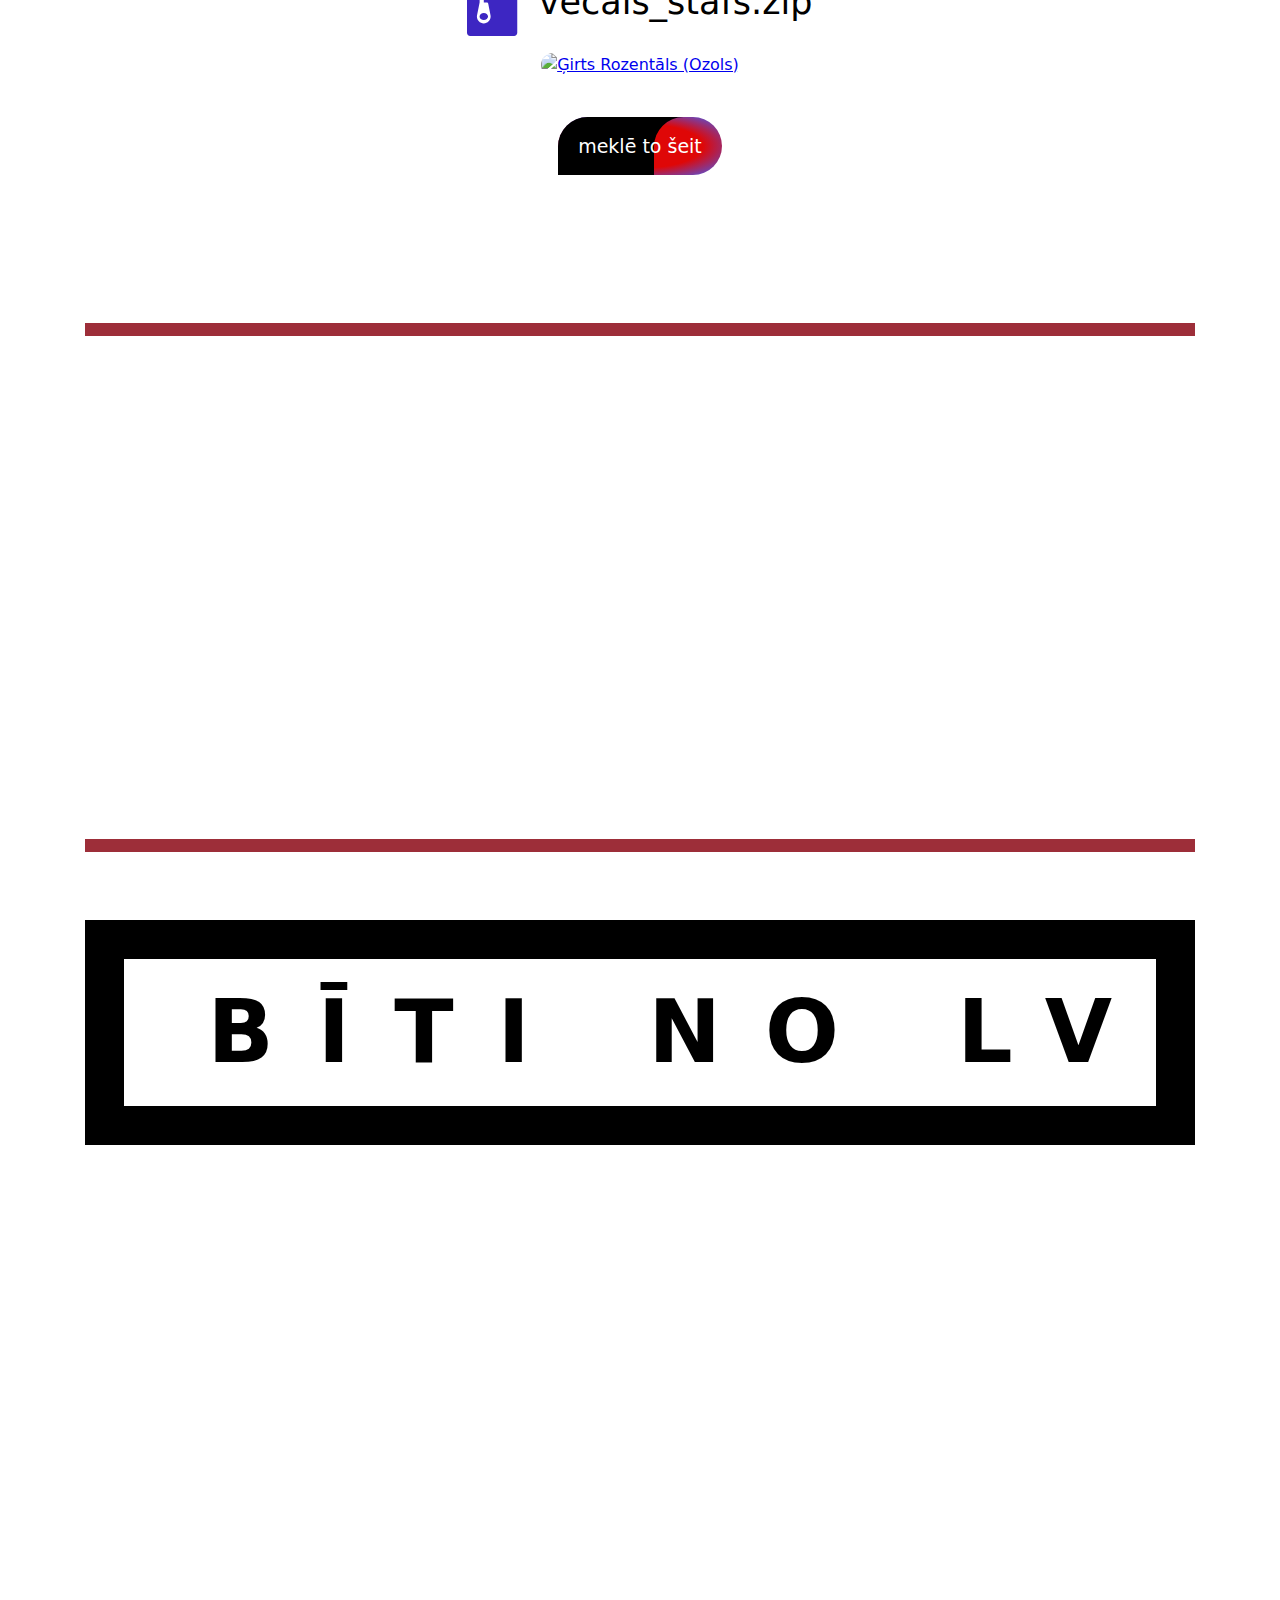
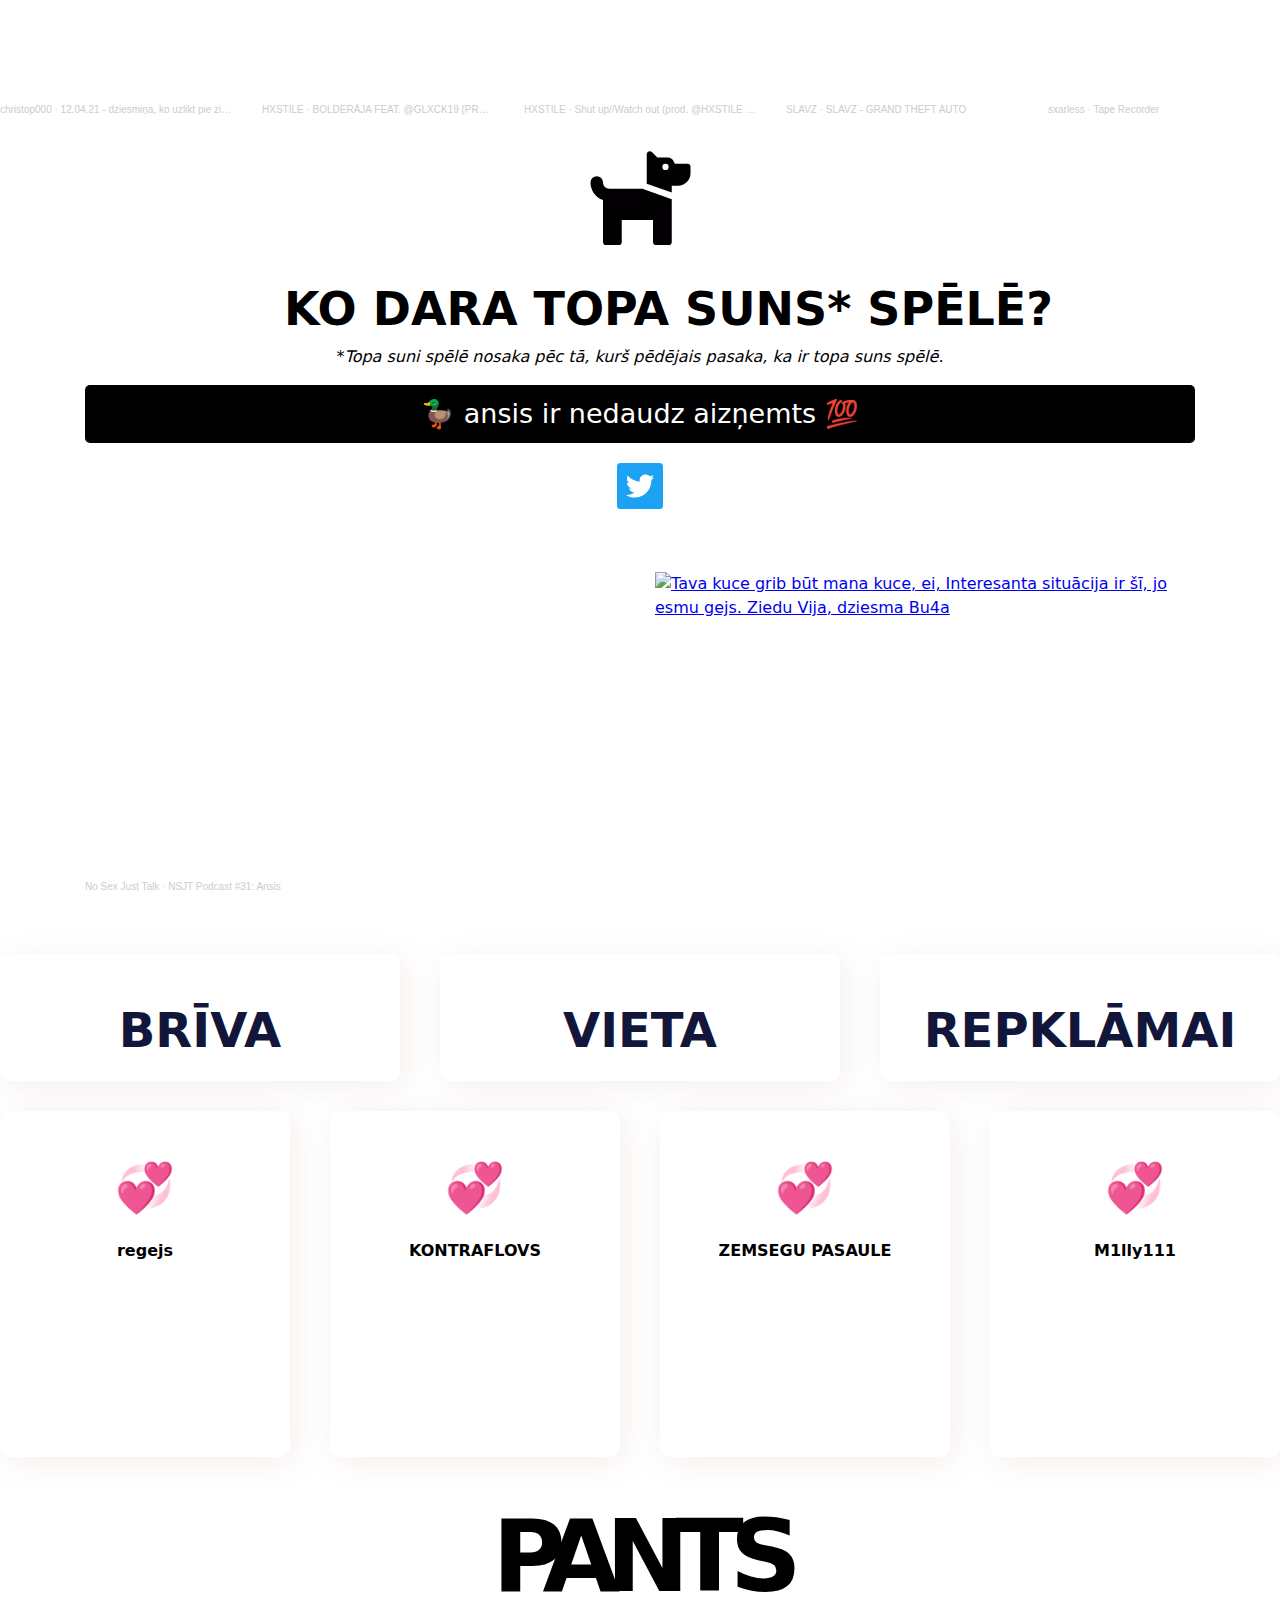
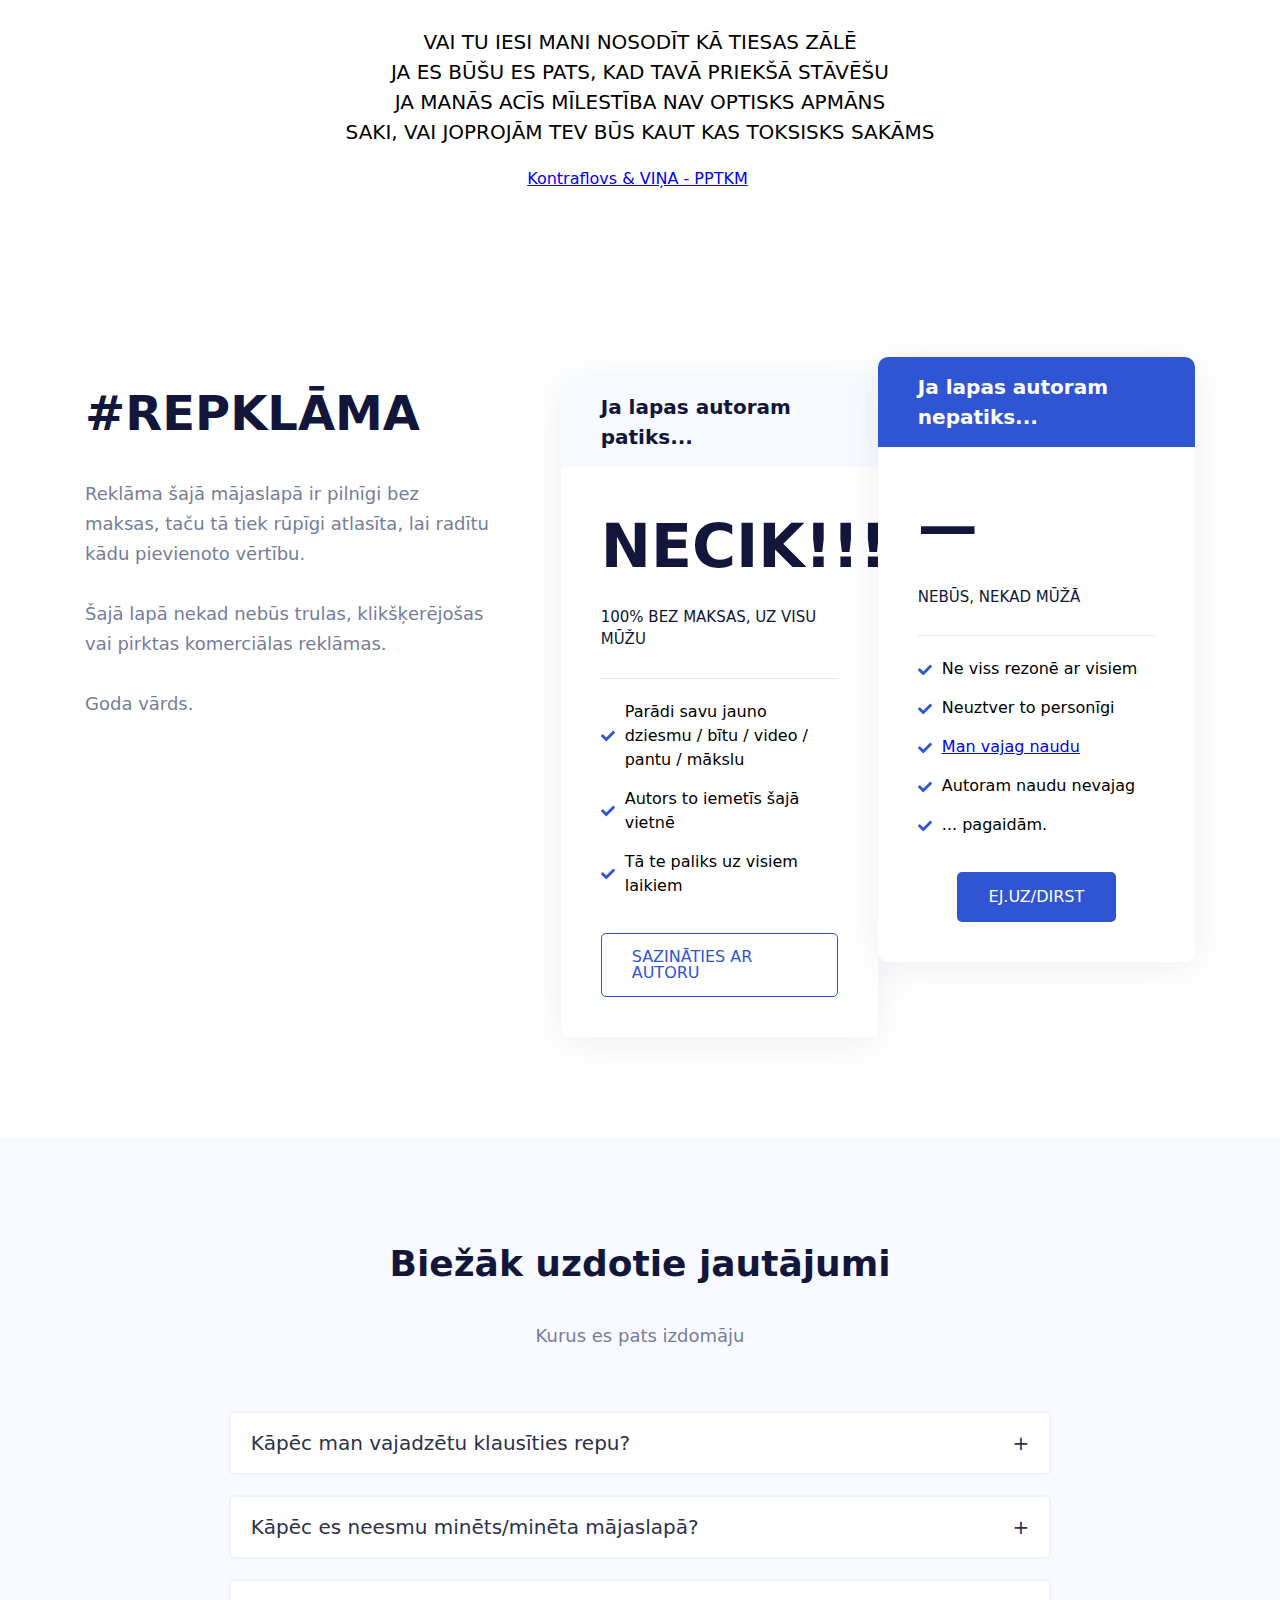
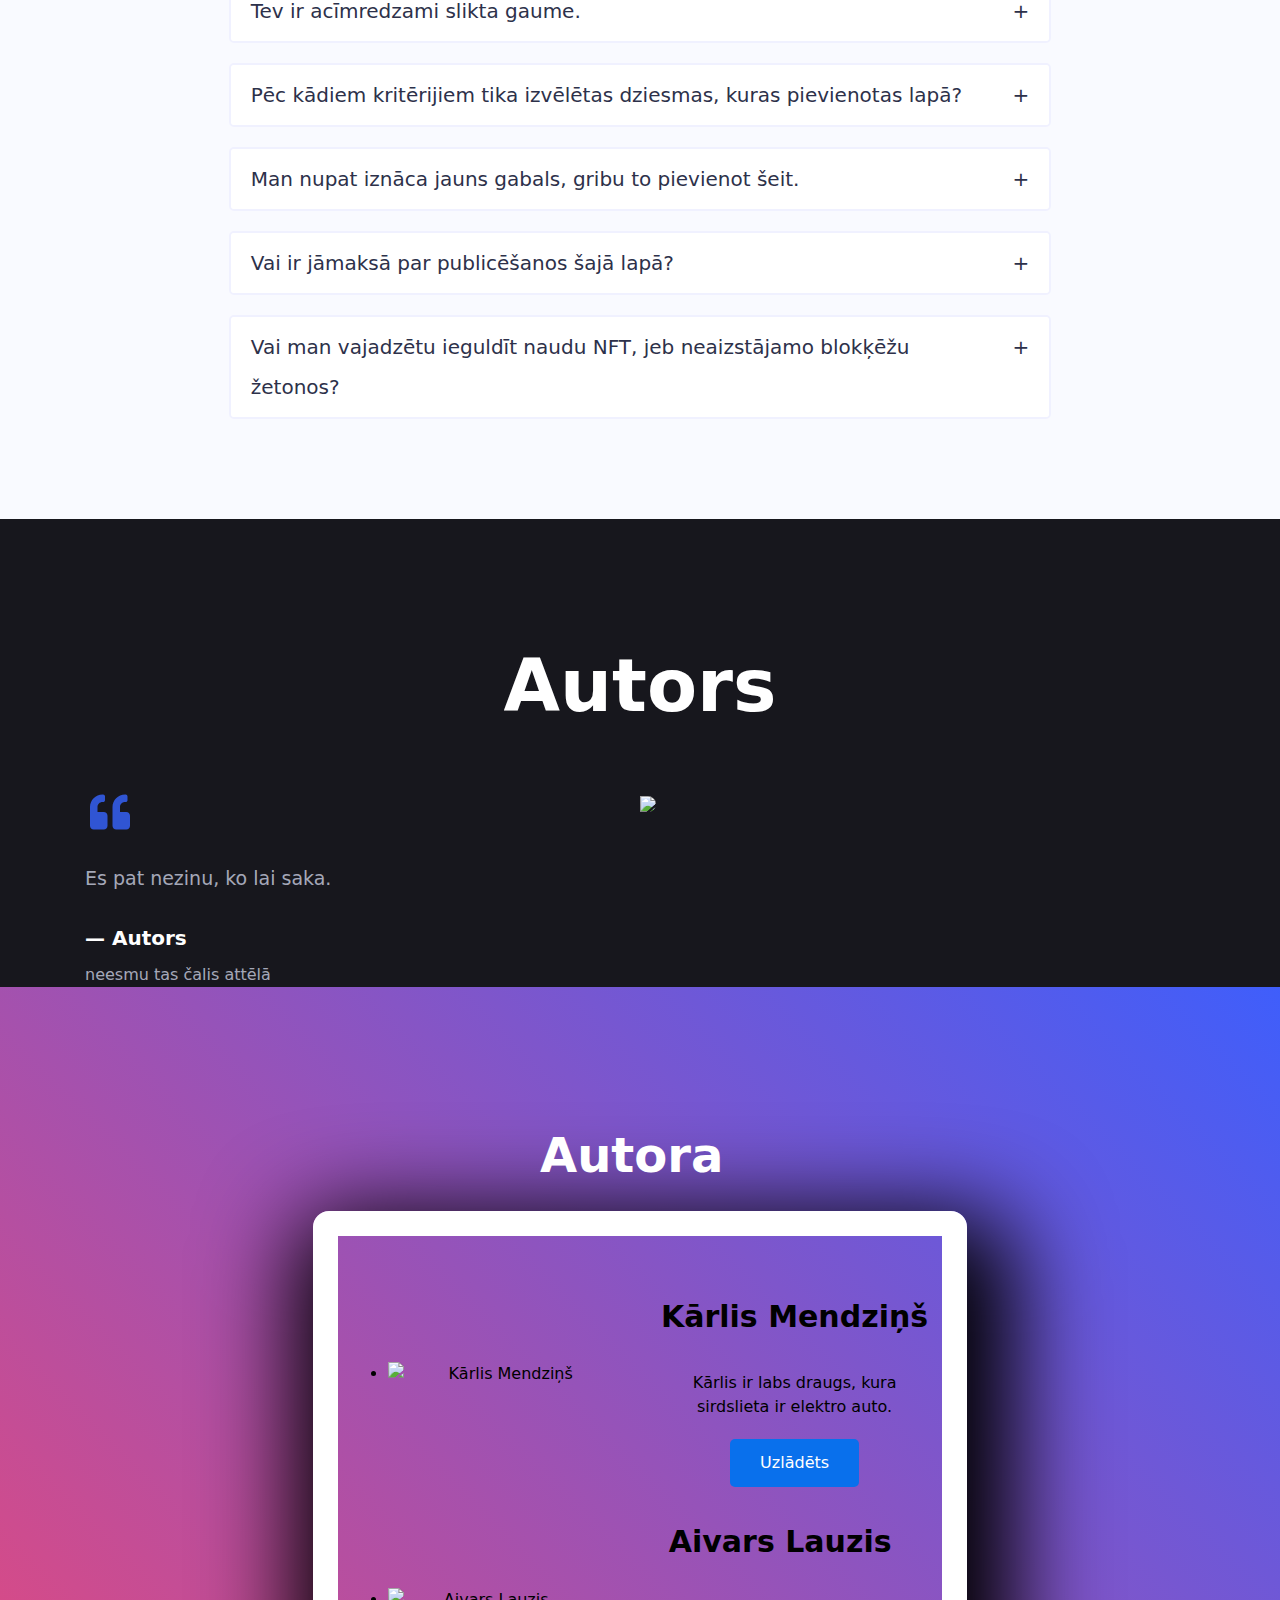
==== commit 797380e7: "13.0" ====
--- a/index.html
+++ b/index.html
@@ -167,11 +167,11 @@
             <div class="column-inner dorik-column-o8u2tz4k 1/1">
               <div class="dorik-wrapper dorik-heading-vitlb95b-wrapper">
                 <h1 class="dorik-heading dorik-heading-vitlb95b">
-                  <span><p>12.1</p> </span
+                  <span><p>13.0</p> </span
                   ><span class="dorik-heading__dynamic"
                     ><div class="typed-strings">
                       <span><p>versija</p> </span
-                      ><span><p>atjaunota otrdien</p> </span
+                      ><span><p>atjaunota svētdien</p> </span
                       ><span><p>paldies, ka esi te!</p> </span>
                     </div>
                     <span class="typed"></span></span
@@ -268,14 +268,16 @@
                   dorik-counterdown-ydwyqs1p dorik-counterdown-ydwyqs1p-wrapper
                 "
               >
-                <span class="finish-text">APSVEICAM UZVARĒTĀJUS!</span
+                <span class="finish-text"
+                  >APSVEICAM PIRMĀ KONKURSA &quot;MASKAS&quot;
+                  UZVARĒTĀJUS!</span
                 ><span
                   data-time="1639353540000"
                   class="getTime"
                   data-only-hours="only-hours"
                   data-zero="with-zero"
                   data-counter="dorik-counterdown-ydwyqs1p-wrapper "
-                  data-finish-text="APSVEICAM UZVARĒTĀJUS!"
+                  data-finish-text='APSVEICAM PIRMĀ KONKURSA "MASKAS" UZVARĒTĀJUS!'
                 ></span>
               </div>
             </div>
@@ -451,7 +453,7 @@
                 </div>
               </div>
               <div class="dorik-text dorik-text-k1rtouu3">
-                <p><em>Parādi to, kas apslēpts.</em></p>
+                <p>Ir noslēdzies....</p>
               </div>
             </div>
           </div>
@@ -463,38 +465,160 @@
               <div class="dorik-text dorik-text-lt27vpkf">
                 <ol>
                   <li>
-                    Viens (1) autors drīkst iesūtīt vienu (1) dziesmu,
-                    kas<strong> nekad nav tikusi publicēta.</strong>
+                    <del
+                      >Viens (1) autors drīkst iesūtīt vienu (1) dziesmu,
+                      kas</del
+                    ><del><strong> nekad nav tikusi publicēta.</strong></del>
                   </li>
                   <li>
-                    Mērķis ir <strong>atklāt dziesmas</strong>, kuras,
-                    iespējams, citādi dienasgaismu tā arī neieraudzītu.
+                    <del>Mērķis ir </del
+                    ><del><strong>atklāt dziesmas</strong></del
+                    ><del
+                      >, kuras, iespējams, citādi dienasgaismu tā arī
+                      neieraudzītu.</del
+                    >
                   </li>
                   <li>
-                    Dziesmas jāiesūta uz
-                    <a href="mailto:iespaidi@labojam.lv" target="_self"
-                      >iespaidi@labojam.lv</a
-                    >, tās pievienojot kā pielikumu (.mp3) vai arī kā saiti uz
-                    lejupielādi.
+                    <del>Dziesmas jāiesūta uz </del
+                    ><a href="mailto:iespaidi@labojam.lv" target="_self"
+                      ><del>iespaidi@labojam.lv</del></a
+                    ><del
+                      >, tās pievienojot kā pielikumu (.mp3) vai arī kā saiti uz
+                      lejupielādi.</del
+                    >
                   </li>
                   <li>
-                    Kopējais balvu fonds ir <strong>100€,</strong> kas tiks
-                    sadalīts starp <strong>katru </strong>pieteikto dziesmu.
-                    Piemēram, ja piedalās 3 cilvēki, katram tiek 33.33€, ja
-                    piesakās 10€, katram tiek 10€, ja piesakās 20, katram 5€,
-                    u.t.t.
+                    <del>Kopējais balvu fonds ir </del
+                    ><del><strong>100€,</strong></del
+                    ><del> kas tiks sadalīts starp </del
+                    ><del><strong>katru </strong></del
+                    ><del
+                      >pieteikto dziesmu. Piemēram, ja piedalās 3 cilvēki,
+                      katram tiek 33.33€, ja piesakās 10€, katram tiek 10€, ja
+                      piesakās 20, katram 5€, u.t.t.</del
+                    >
                   </li>
                   <li>
-                    Konkurss notiek vai nu līdz
-                    <strong><strike>20</strike>19. decembrim</strong>, vai līdz
-                    tiek iesūtītas
-                    <strong><strike>20</strike> 10 dziesmas. </strong
-                    ><em>Značit</em>, <strong>10€ garantēti.</strong>
+                    <del>Konkurss notiek vai nu līdz </del
+                    ><del><strong>20. decembrim</strong></del
+                    ><del>, vai līdz tiek iesūtītas </del
+                    ><del><strong>20 dziesmas. </strong></del
+                    ><del><em>Značit</em></del
+                    ><del>, </del
+                    ><del><strong>piecītis garantēts.</strong></del>
                   </li>
                 </ol>
               </div>
               <div class="dorik-line-qwxjjel8-wrapper">
                 <hr class="dorik-line-qwxjjel8" />
+              </div>
+            </div>
+          </div>
+        </div>
+      </div>
+      <div class="container">
+        <div class="dorik-row-leply0gz flex">
+          <div class="col-lg-1/1">
+            <div class="column-inner dorik-column-3ik19hwf 1/1"></div>
+          </div>
+          <div class="col-lg-1/1">
+            <div class="column-inner dorik-column-v5o14z4v 1/1">
+              <div class="dorik-text dorik-text-6bvz1trl">
+                <p>
+                  Paldies visiem astoņiem dalībniekiem, kas piedalījās konkursā.
+                  <br />Balvā katram <strong>12.50€, </strong>Autors sazināsies
+                  ar jums telepātiski.
+                </p>
+              </div>
+              <div class="dorik-wrapper dorik-heading-d6zde6iu-wrapper">
+                <h2 class="dorik-heading dorik-heading-d6zde6iu">
+                  <span
+                    ><p>KONKURSS<sup>2</sup></p>
+                  </span>
+                </h2>
+              </div>
+              <div class="dorik-line-00onplf7-wrapper">
+                <hr class="dorik-line-00onplf7" />
+              </div>
+            </div>
+          </div>
+        </div>
+      </div>
+      <div class="container">
+        <div class="dorik-row-kxuqlgif flex">
+          <div class="col-lg-1/4">
+            <div class="column-inner dorik-column-za874n33 1/4">
+              <div class="dorik-code-snozl3m4">
+                <audio controls style="max-width: 100%">
+                  <source src="./konkurss/2/1.mp3" type="audio/mpeg" />
+                </audio>
+              </div>
+            </div>
+          </div>
+          <div class="col-lg-1/4">
+            <div class="column-inner dorik-column-htdpl4gi 1/4">
+              <div class="dorik-code-j7o52ze8">
+                <audio controls style="max-width: 100%">
+                  <source src="./konkurss/2/2.mp3" type="audio/mpeg" />
+                </audio>
+              </div>
+            </div>
+          </div>
+          <div class="col-lg-1/4">
+            <div class="column-inner dorik-column-o4zub45w 1/4">
+              <div class="dorik-code-38ew7gu8">
+                <audio controls style="max-width: 100%">
+                  <source src="./konkurss/2/3.mp3" type="audio/mpeg" />
+                </audio>
+              </div>
+            </div>
+          </div>
+          <div class="col-lg-1/4">
+            <div class="column-inner dorik-column-9qh1ho90 1/4">
+              <div class="dorik-code-3abiszsp">
+                <audio controls style="max-width: 100%">
+                  <source src="./konkurss/2/4.mp3" type="audio/mpeg" />
+                </audio>
+              </div>
+            </div>
+          </div>
+        </div>
+      </div>
+      <div class="container">
+        <div class="dorik-row-bemrstrc flex">
+          <div class="col-lg-1/4">
+            <div class="column-inner dorik-column-p08a7cd9 1/4">
+              <div class="dorik-code-j4vv4ypj">
+                <audio controls style="max-width: 100%">
+                  <source src="./konkurss/2/5.mp3" type="audio/mpeg" />
+                </audio>
+              </div>
+            </div>
+          </div>
+          <div class="col-lg-1/4">
+            <div class="column-inner dorik-column-ndev67qq 1/4">
+              <div class="dorik-code-rhwew75k">
+                <audio controls style="max-width: 100%">
+                  <source src="./konkurss/2/6.mp3" type="audio/mpeg" />
+                </audio>
+              </div>
+            </div>
+          </div>
+          <div class="col-lg-1/4">
+            <div class="column-inner dorik-column-e8m2zojo 1/4">
+              <div class="dorik-code-t3b0vere">
+                <audio controls style="max-width: 100%">
+                  <source src="./konkurss/2/7.mp3" type="audio/mpeg" />
+                </audio>
+              </div>
+            </div>
+          </div>
+          <div class="col-lg-1/4">
+            <div class="column-inner dorik-column-n5eq3k2p 1/4">
+              <div class="dorik-code-uny9obxg">
+                <audio controls style="max-width: 100%">
+                  <source src="./konkurss/2/8.mp3" type="audio/mpeg" />
+                </audio>
               </div>
             </div>
           </div>
@@ -2916,6 +3040,17 @@
       })();
 
       (function () {
+        var element = document.querySelector(
+          ".dorik-counterdown-ydwyqs1p-wrapper "
+        );
+        CountDownTimer(element, {
+          zero: "with-zero",
+          endtime: 1639353540000,
+          onlyHours: "only-hours",
+        });
+      })();
+
+      (function () {
         var dynamicClass = document.querySelector(
           ".dorik-heading-55p7z29v-wrapper"
         );
--- a/style.css
+++ b/style.css
@@ -2366,6 +2366,109 @@
         }
     
 /*Row*/
+
+/*Column*/
+
+/*Column*/
+
+/*Text*/
+.dorik-text-6bvz1trl {
+              text-align: center; 
+
+        }
+    
+	.dorik-text-6bvz1trl {
+	   
+	}
+	
+/*Title*/
+.dorik-heading-d6zde6iu {
+              text-align: center; 
+
+        }
+    
+
+      .dorik-heading-d6zde6iu {
+        
+      }
+
+      .dorik-heading-d6zde6iu p{
+        display:inline;
+      }
+      
+      .dorik-heading-d6zde6iu .dorik-heading__dynamic span {
+        display:inline-block;
+      }
+      
+      
+            
+            
+            
+        
+  
+/*Horizontal Line*/
+.dorik-line-00onplf7 {
+              border-width: 0;
+background-color: #00FF67;
+  height: 6px; 
+  width: 35%; 
+  margin-top: -58px;
+
+        }
+    .dorik-line-00onplf7-wrapper {
+  text-align: center; 
+
+}
+
+/*Row*/
+
+/*Column*/
+
+/*Custom Code*/
+.dorik-code-snozl3m4 {
+            
+
+
+
+        }
+    
+/*Column*/
+
+/*Custom Code*/
+
+/*Column*/
+
+/*Custom Code*/
+
+/*Column*/
+
+/*Custom Code*/
+
+/*Row*/
+
+/*Column*/
+
+/*Custom Code*/
+.dorik-code-j4vv4ypj {
+            
+
+
+
+        }
+    
+/*Column*/
+
+/*Custom Code*/
+
+/*Column*/
+
+/*Custom Code*/
+
+/*Column*/
+
+/*Custom Code*/
+
+/*Row*/
 .dorik-row-69buh7g3 {
             box-shadow: none;
   border-radius: 10px 10px 10px 10px; 
@@ -2415,7 +2518,7 @@
               text-align: center; 
   padding-top: 0px;
   margin-top: 0px;
-  font-size: 4px; 
+  font-size: 33px; 
 
         }
     
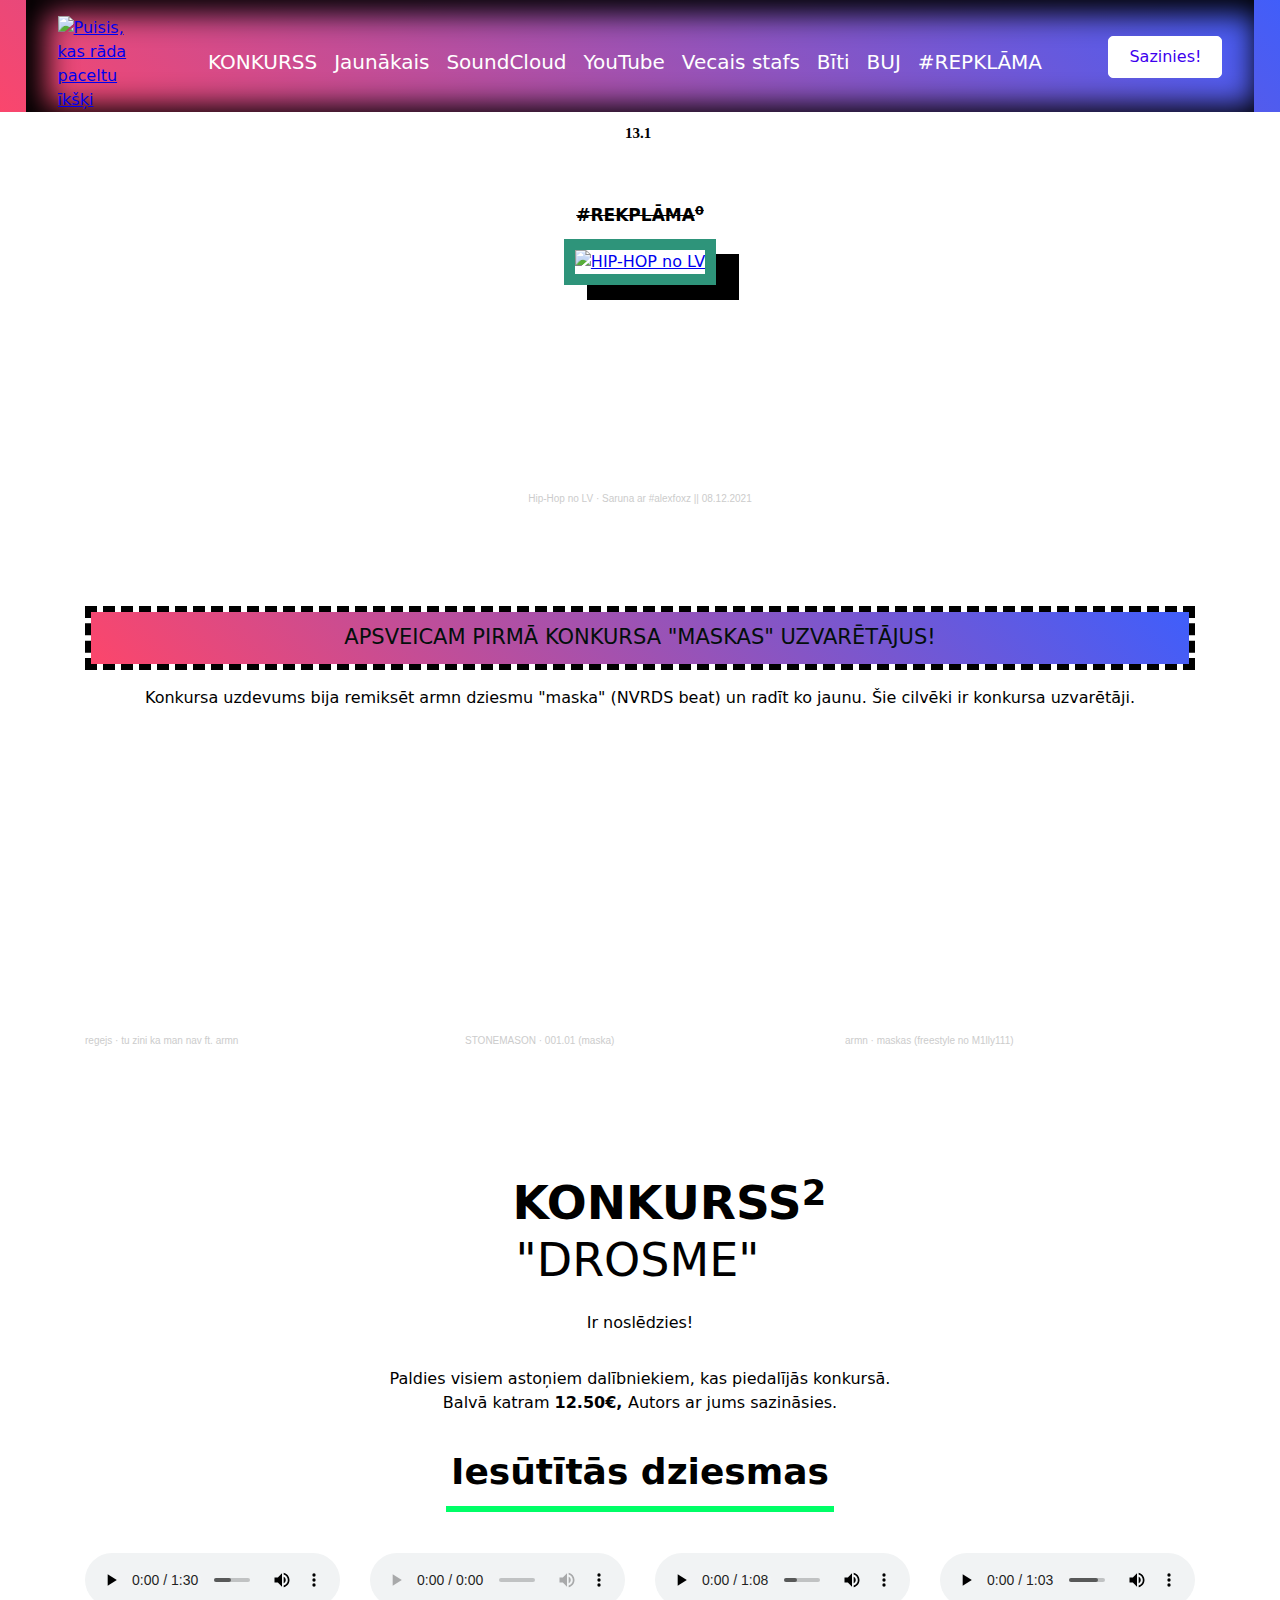
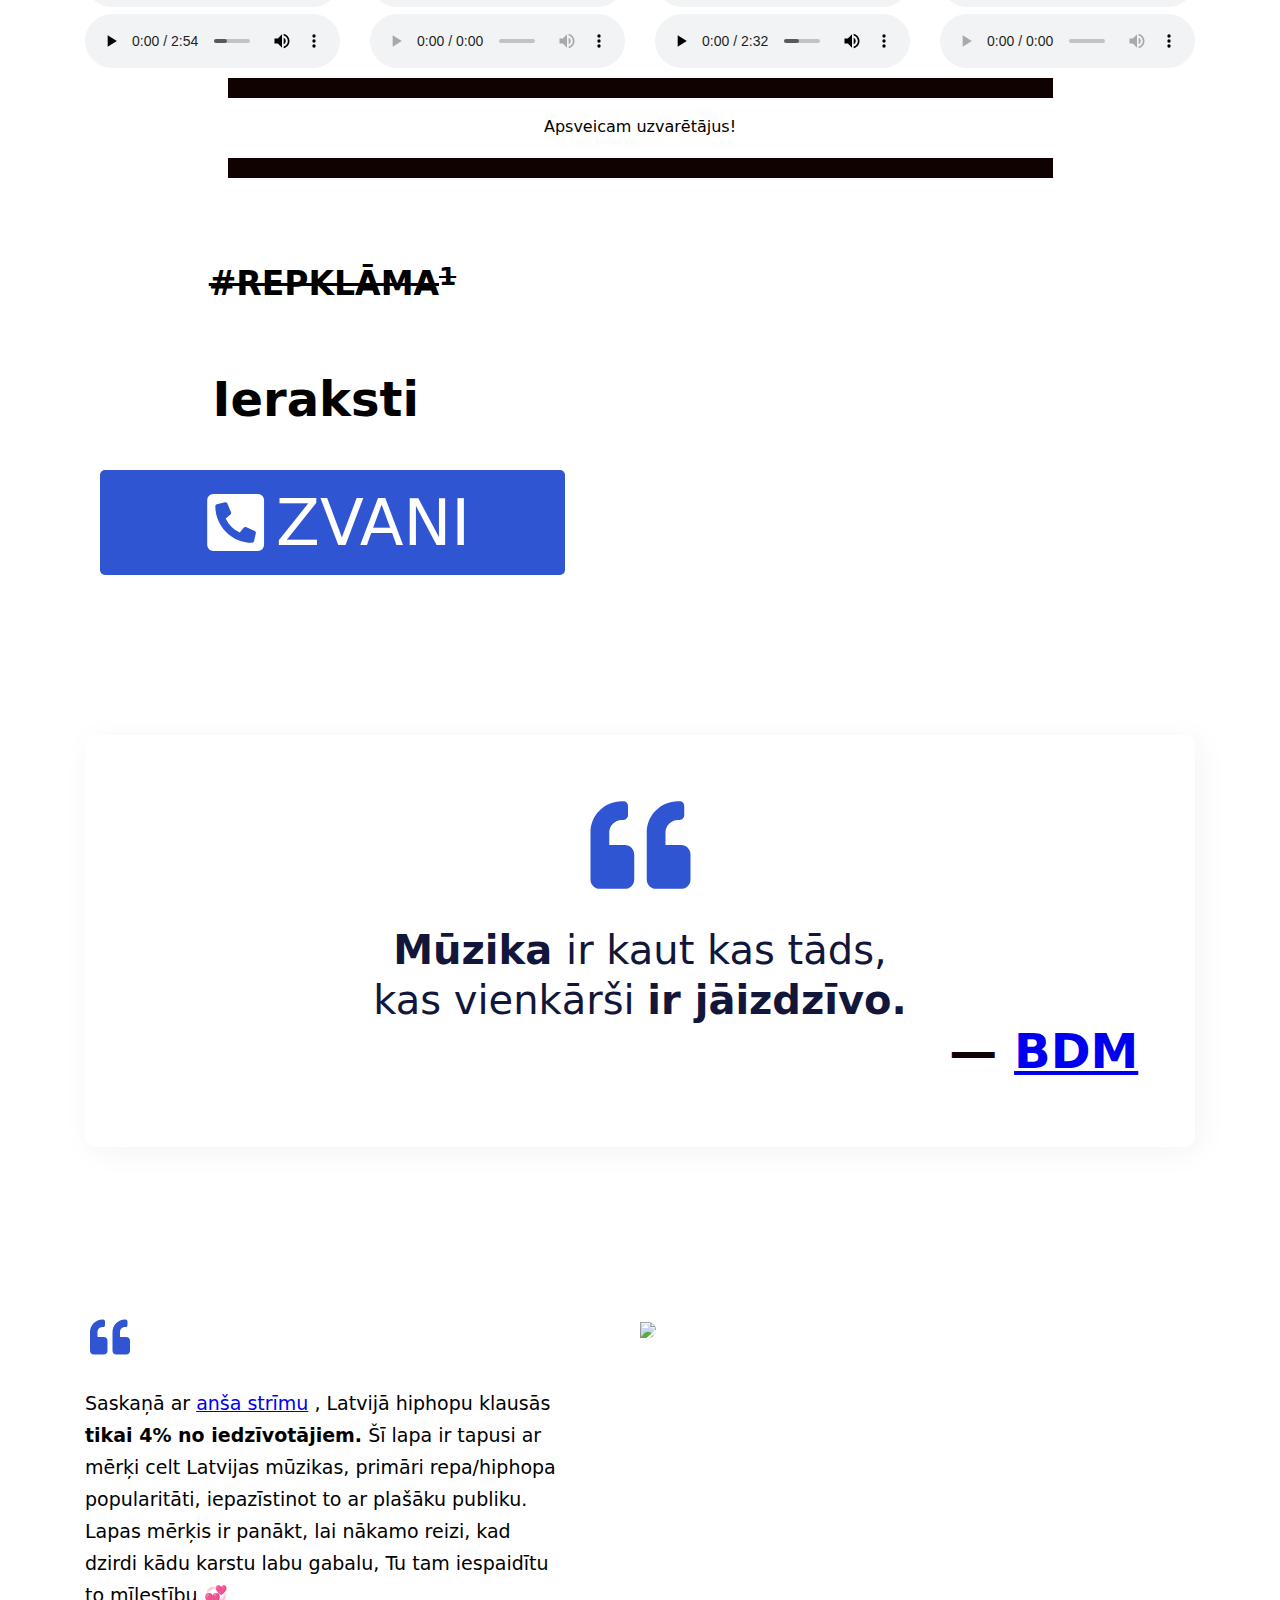
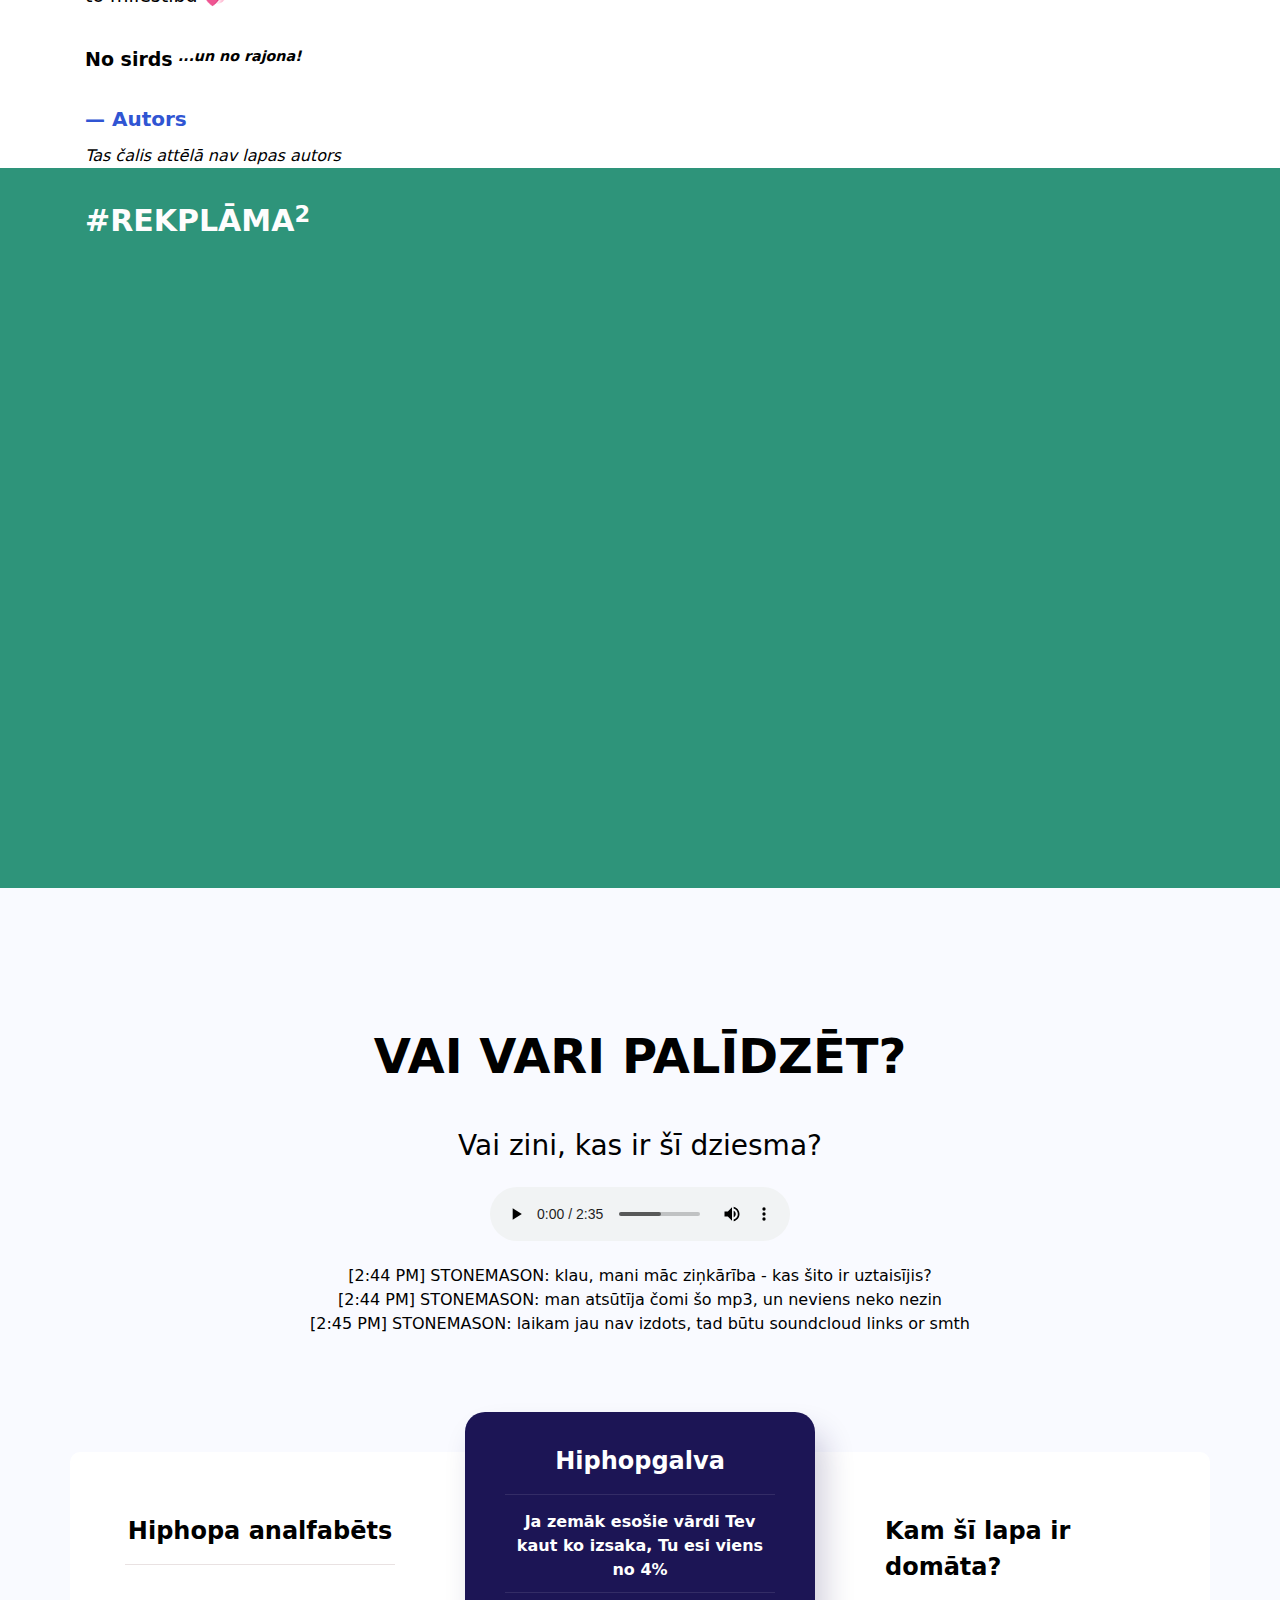
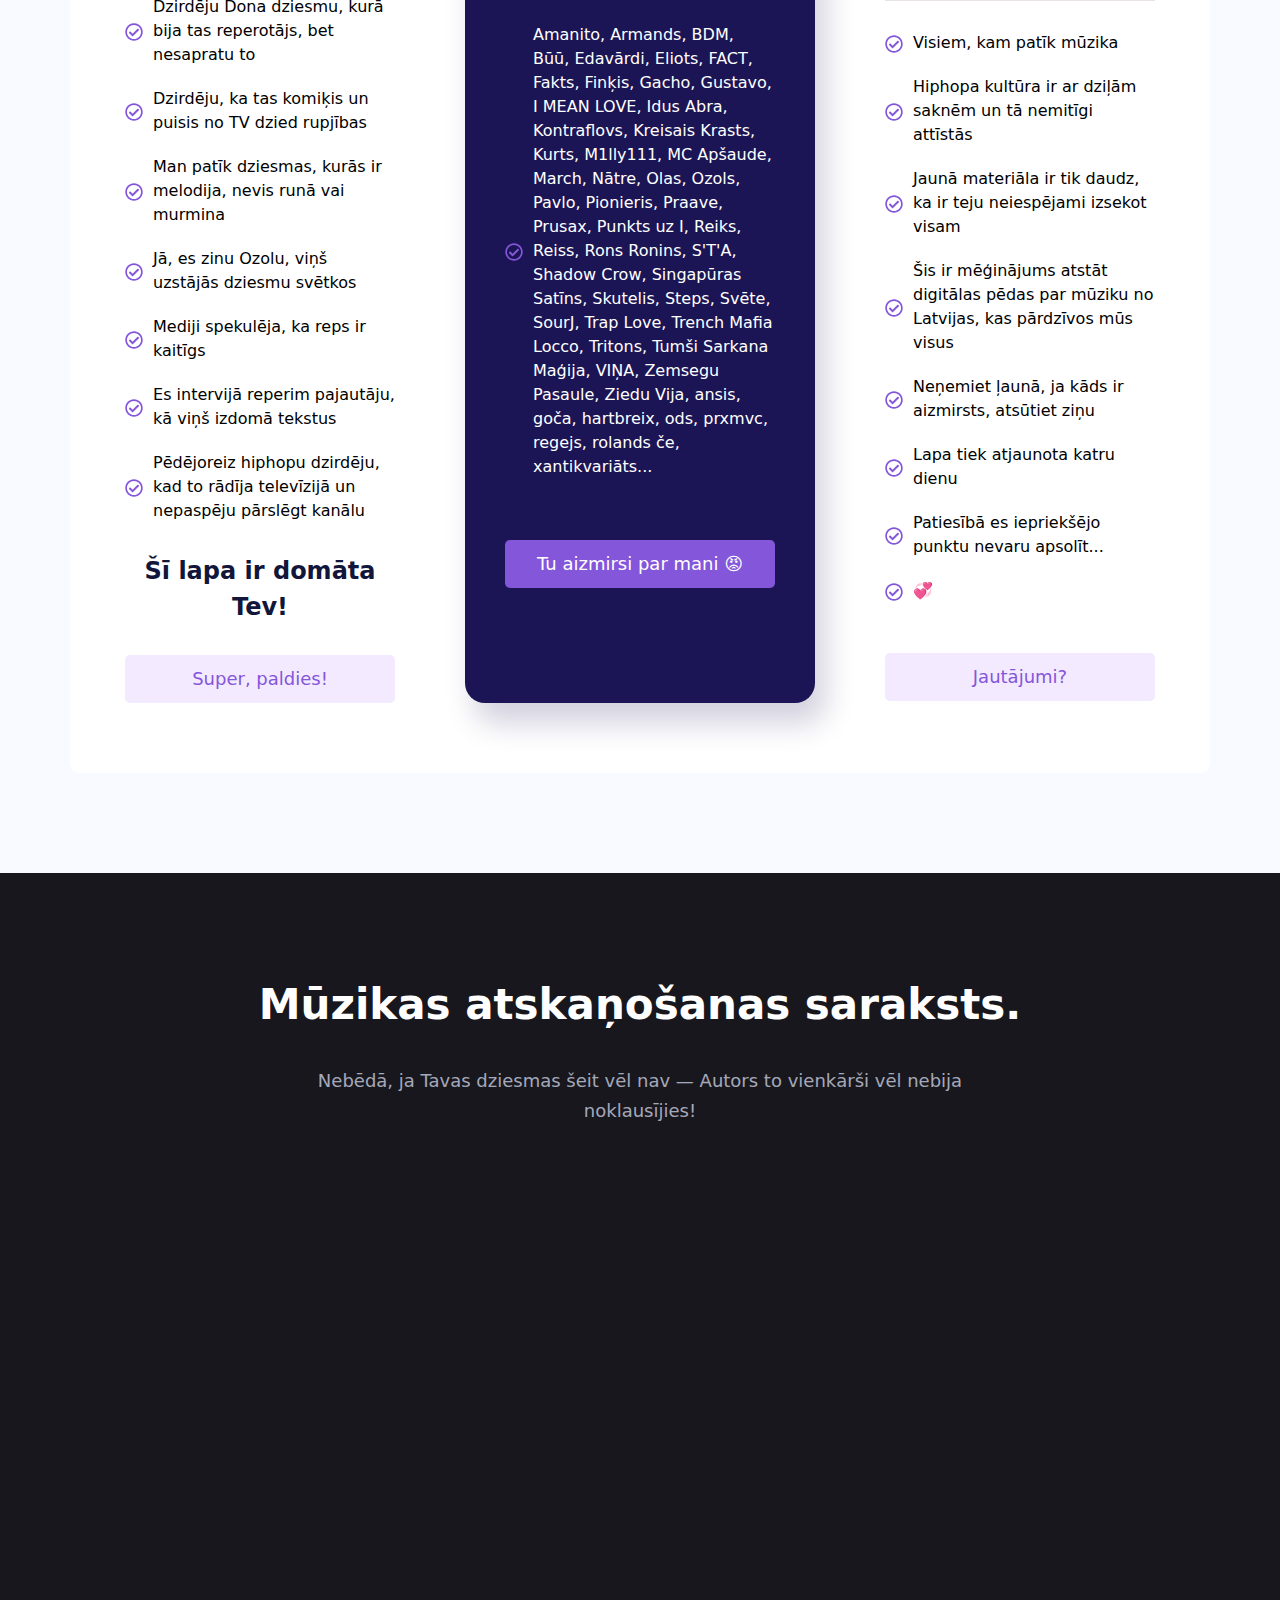
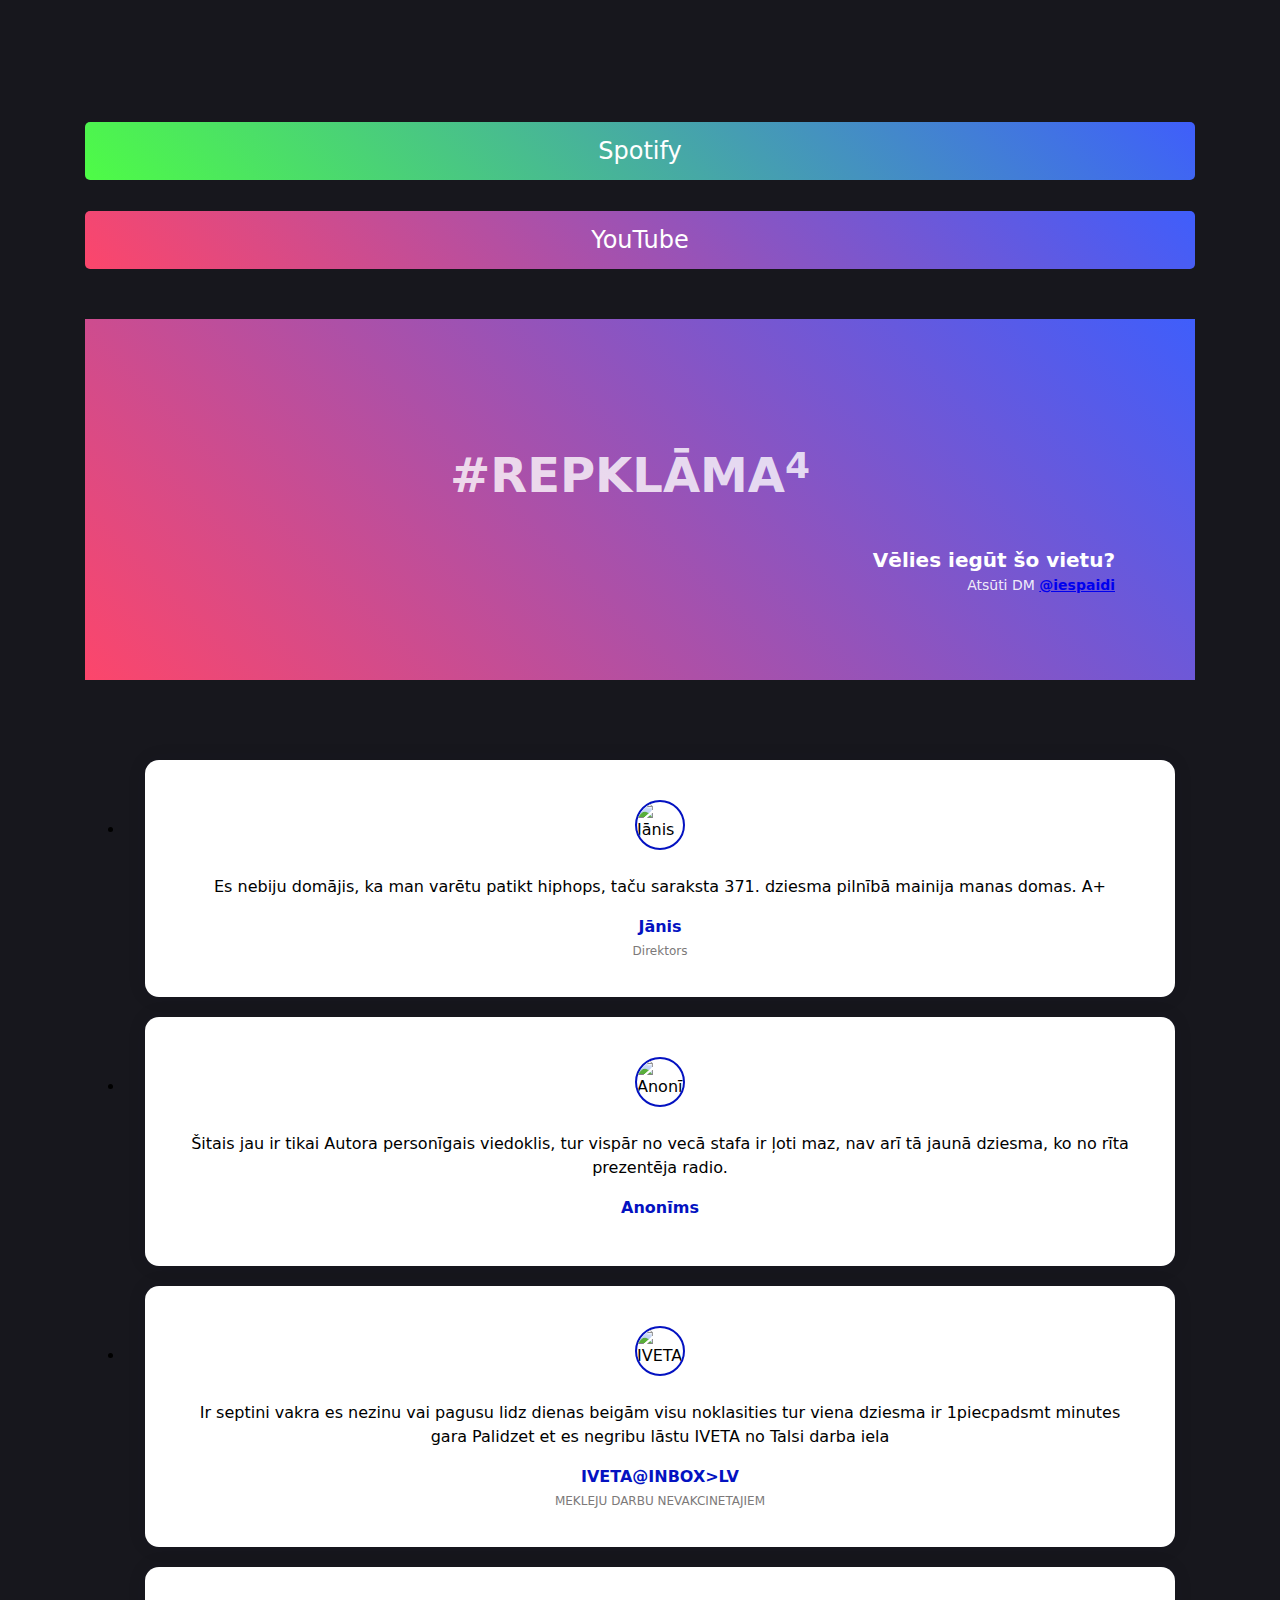
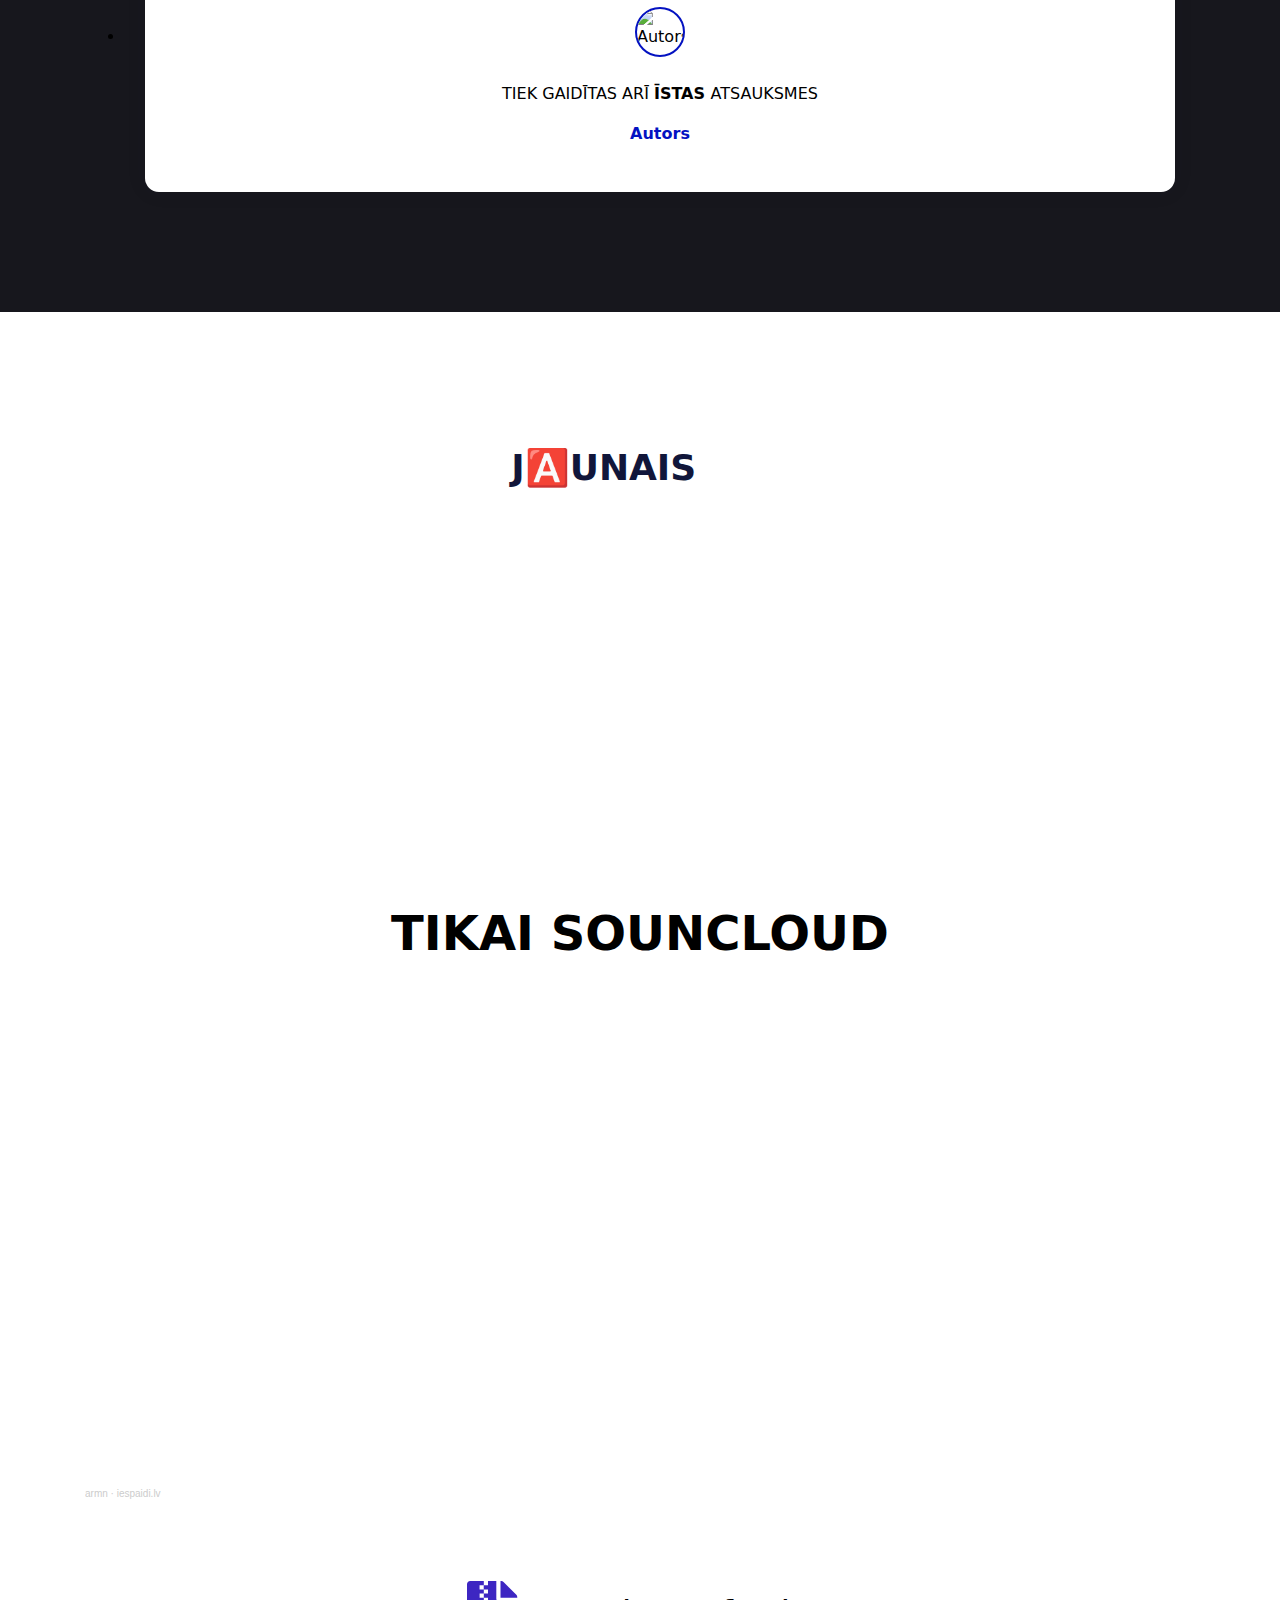
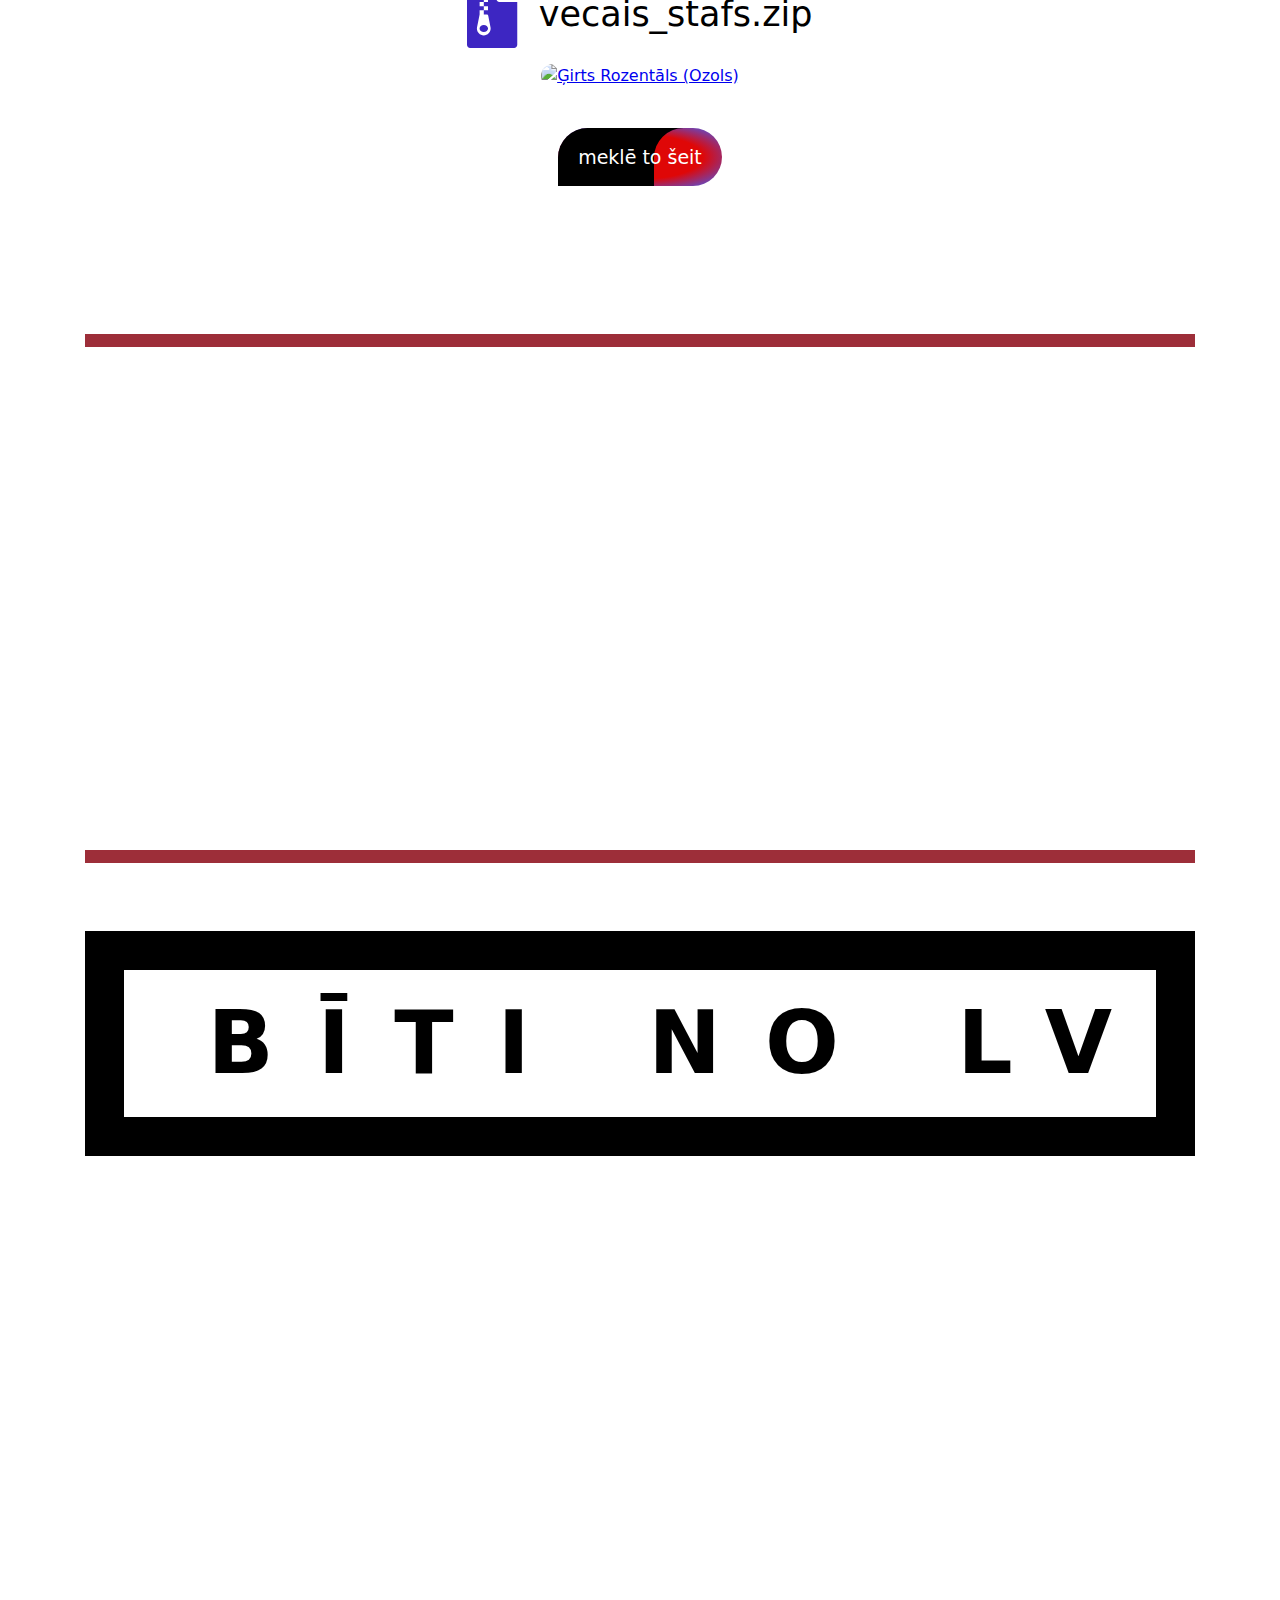
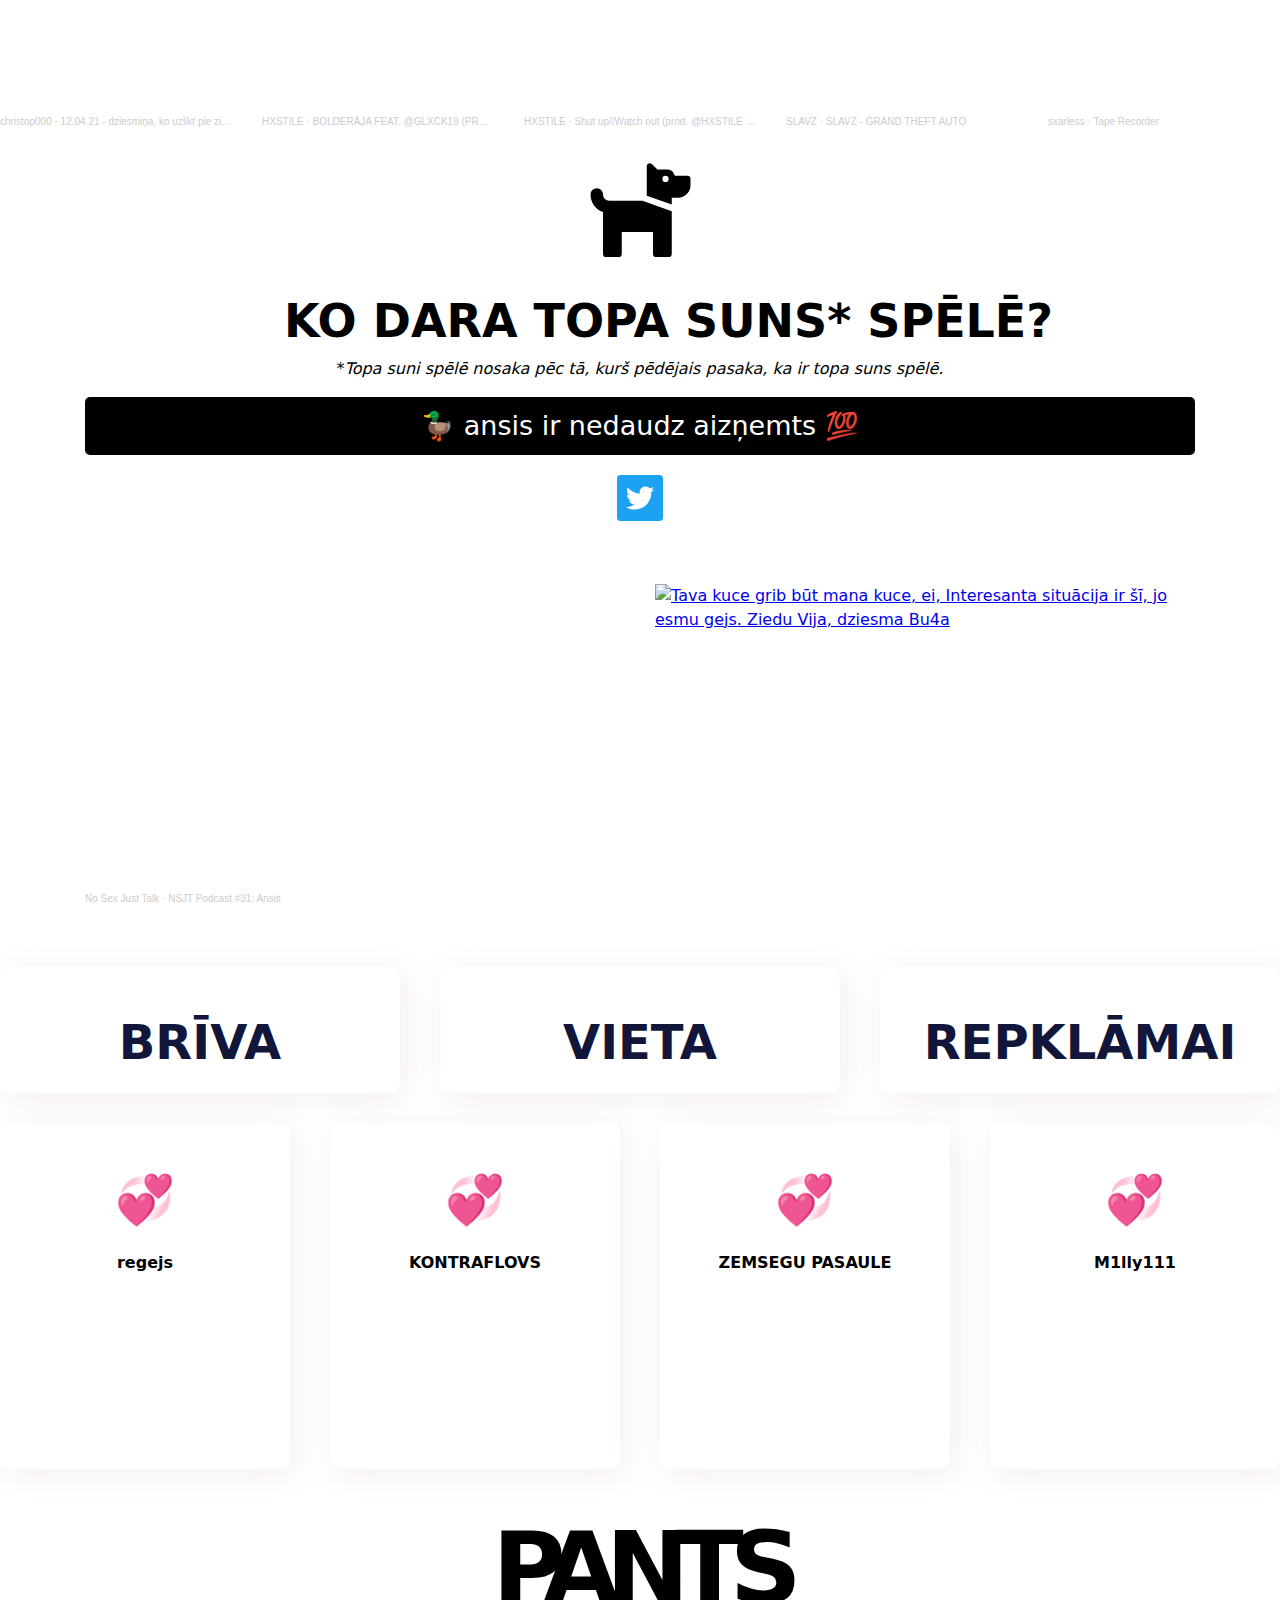
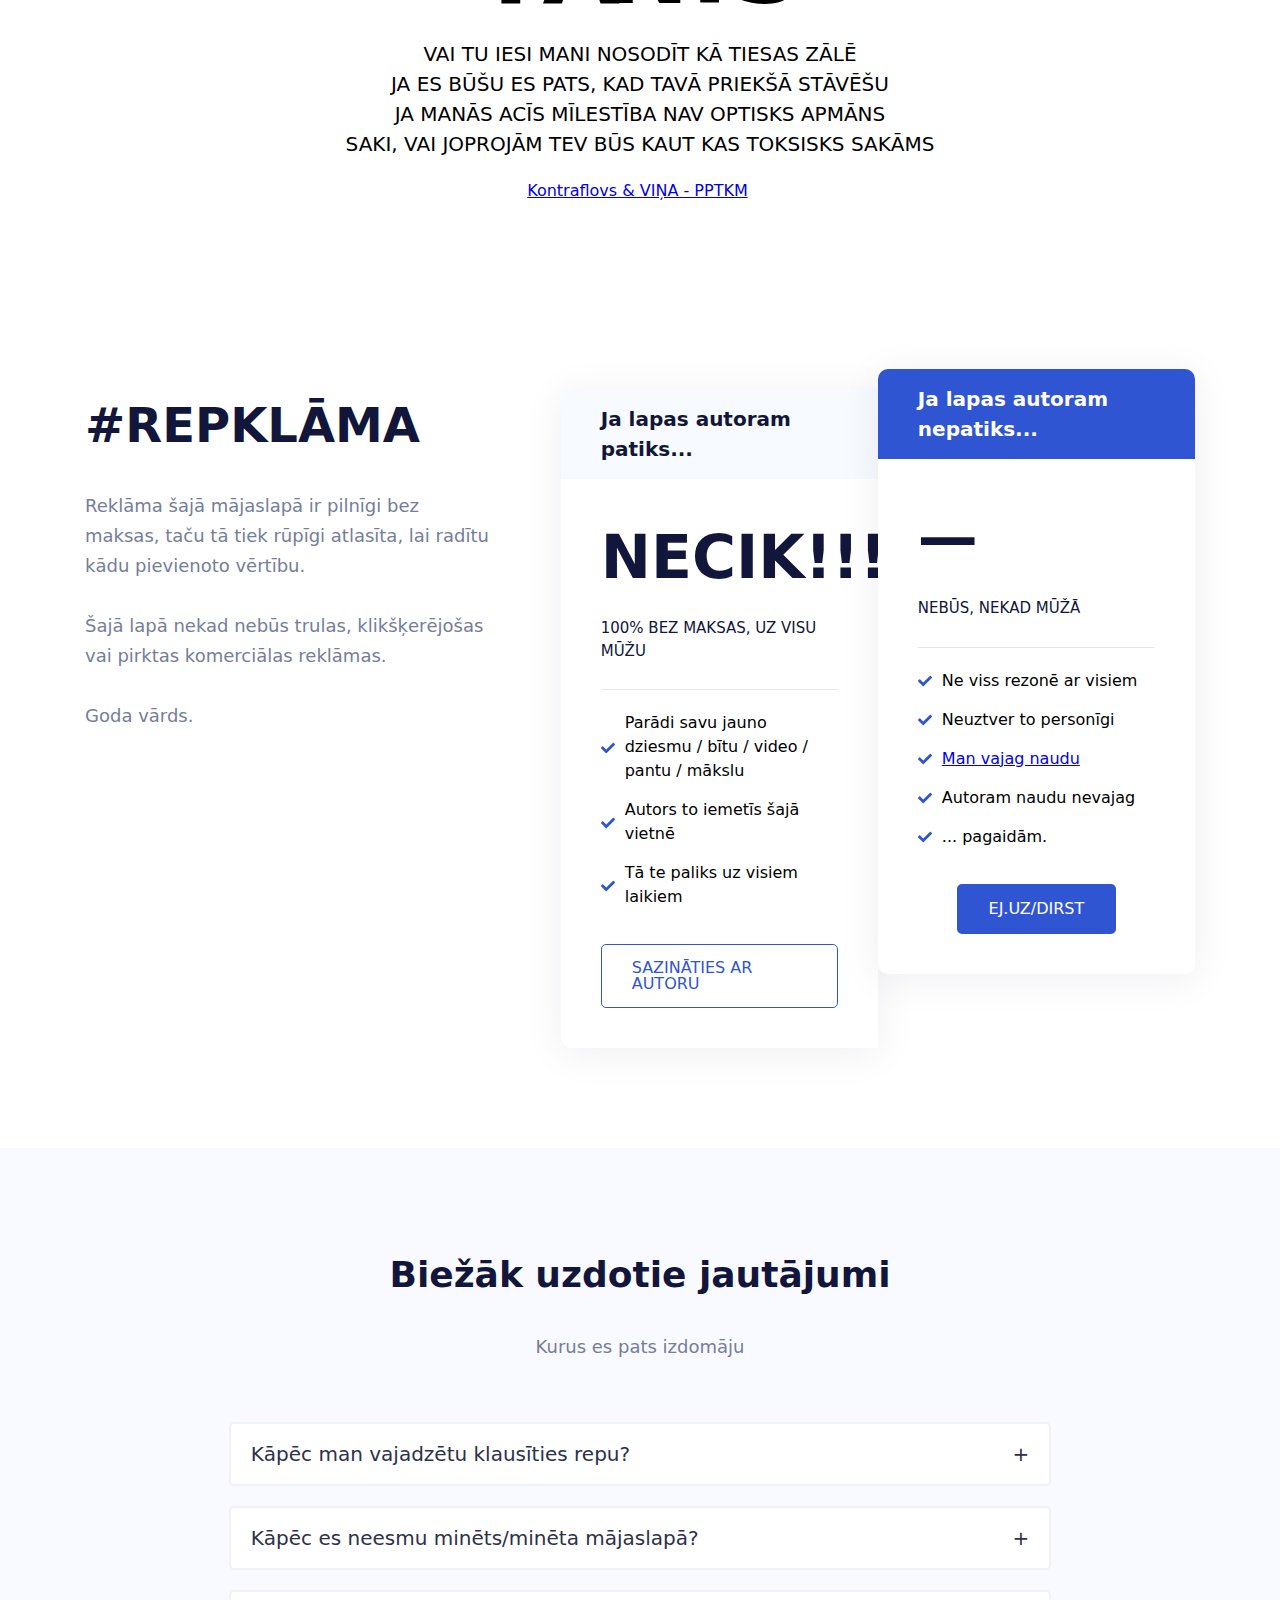
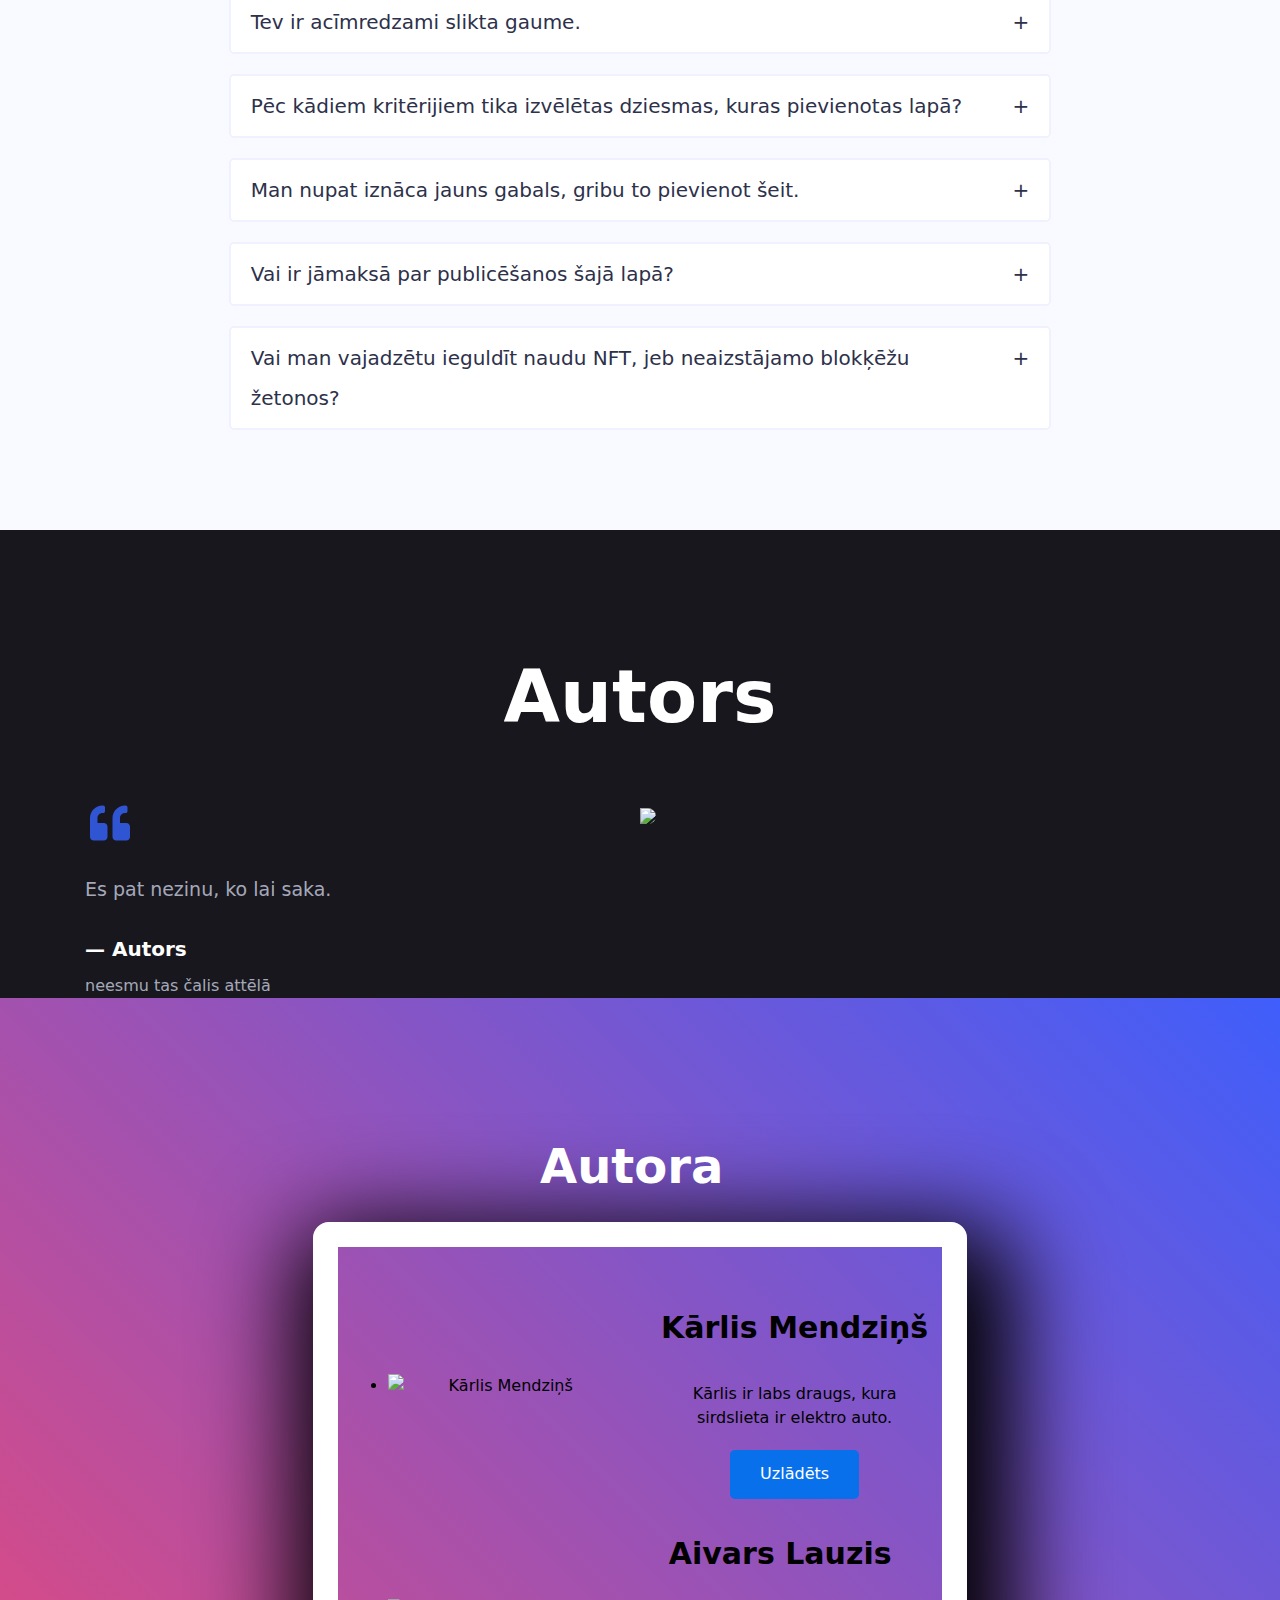
==== commit 6e59d879: "13.1" ====
--- a/index.html
+++ b/index.html
@@ -167,7 +167,7 @@
             <div class="column-inner dorik-column-o8u2tz4k 1/1">
               <div class="dorik-wrapper dorik-heading-vitlb95b-wrapper">
                 <h1 class="dorik-heading dorik-heading-vitlb95b">
-                  <span><p>13.0</p> </span
+                  <span><p>13.1</p> </span
                   ><span class="dorik-heading__dynamic"
                     ><div class="typed-strings">
                       <span><p>versija</p> </span
@@ -453,64 +453,7 @@
                 </div>
               </div>
               <div class="dorik-text dorik-text-k1rtouu3">
-                <p>Ir noslēdzies....</p>
-              </div>
-            </div>
-          </div>
-          <div class="col-lg-3/4">
-            <div class="column-inner dorik-column-hfskf879 3/4">
-              <div class="dorik-line-yzczs650-wrapper">
-                <hr class="dorik-line-yzczs650" />
-              </div>
-              <div class="dorik-text dorik-text-lt27vpkf">
-                <ol>
-                  <li>
-                    <del
-                      >Viens (1) autors drīkst iesūtīt vienu (1) dziesmu,
-                      kas</del
-                    ><del><strong> nekad nav tikusi publicēta.</strong></del>
-                  </li>
-                  <li>
-                    <del>Mērķis ir </del
-                    ><del><strong>atklāt dziesmas</strong></del
-                    ><del
-                      >, kuras, iespējams, citādi dienasgaismu tā arī
-                      neieraudzītu.</del
-                    >
-                  </li>
-                  <li>
-                    <del>Dziesmas jāiesūta uz </del
-                    ><a href="mailto:iespaidi@labojam.lv" target="_self"
-                      ><del>iespaidi@labojam.lv</del></a
-                    ><del
-                      >, tās pievienojot kā pielikumu (.mp3) vai arī kā saiti uz
-                      lejupielādi.</del
-                    >
-                  </li>
-                  <li>
-                    <del>Kopējais balvu fonds ir </del
-                    ><del><strong>100€,</strong></del
-                    ><del> kas tiks sadalīts starp </del
-                    ><del><strong>katru </strong></del
-                    ><del
-                      >pieteikto dziesmu. Piemēram, ja piedalās 3 cilvēki,
-                      katram tiek 33.33€, ja piesakās 10€, katram tiek 10€, ja
-                      piesakās 20, katram 5€, u.t.t.</del
-                    >
-                  </li>
-                  <li>
-                    <del>Konkurss notiek vai nu līdz </del
-                    ><del><strong>20. decembrim</strong></del
-                    ><del>, vai līdz tiek iesūtītas </del
-                    ><del><strong>20 dziesmas. </strong></del
-                    ><del><em>Značit</em></del
-                    ><del>, </del
-                    ><del><strong>piecītis garantēts.</strong></del>
-                  </li>
-                </ol>
-              </div>
-              <div class="dorik-line-qwxjjel8-wrapper">
-                <hr class="dorik-line-qwxjjel8" />
+                <p>Ir noslēdzies!</p>
               </div>
             </div>
           </div>
@@ -518,23 +461,18 @@
       </div>
       <div class="container">
         <div class="dorik-row-leply0gz flex">
-          <div class="col-lg-1/1">
-            <div class="column-inner dorik-column-3ik19hwf 1/1"></div>
-          </div>
           <div class="col-lg-1/1">
             <div class="column-inner dorik-column-v5o14z4v 1/1">
               <div class="dorik-text dorik-text-6bvz1trl">
                 <p>
                   Paldies visiem astoņiem dalībniekiem, kas piedalījās konkursā.
-                  <br />Balvā katram <strong>12.50€, </strong>Autors sazināsies
-                  ar jums telepātiski.
+                  <br />Balvā katram <strong>12.50€, </strong>Autors ar jums
+                  sazināsies.
                 </p>
               </div>
               <div class="dorik-wrapper dorik-heading-d6zde6iu-wrapper">
                 <h2 class="dorik-heading dorik-heading-d6zde6iu">
-                  <span
-                    ><p>KONKURSS<sup>2</sup></p>
-                  </span>
+                  <span><p>Iesūtītās dziesmas</p> </span>
                 </h2>
               </div>
               <div class="dorik-line-00onplf7-wrapper">
@@ -619,6 +557,19 @@
                 <audio controls style="max-width: 100%">
                   <source src="./konkurss/2/8.mp3" type="audio/mpeg" />
                 </audio>
+              </div>
+            </div>
+          </div>
+          <div class="col-lg-3/4">
+            <div class="column-inner dorik-column-hfskf879 3/4">
+              <div class="dorik-line-yzczs650-wrapper">
+                <hr class="dorik-line-yzczs650" />
+              </div>
+              <div class="dorik-text dorik-text-lt27vpkf">
+                <p>Apsveicam uzvarētājus!</p>
+              </div>
+              <div class="dorik-line-qwxjjel8-wrapper">
+                <hr class="dorik-line-qwxjjel8" />
               </div>
             </div>
           </div>
@@ -2896,8 +2847,8 @@
                 <p><ins>iespaidi.lv</ins></p>
                 <p>Izveidota <strong>2021. gada 5. decembrī</strong></p>
                 <p>
-                  Atjaunināta 14. decembra vakarā<br />To apmeklējuši<strong>
-                    356 </strong
+                  Atjaunināta 19. decembra rītā<br />To apmeklējuši<strong>
+                    383 </strong
                   >cilvēki...<br />Paldies, ka esi viens no tiem!<br />&nbsp;
                 </p>
               </div>
@@ -3040,17 +2991,6 @@
       })();
 
       (function () {
-        var element = document.querySelector(
-          ".dorik-counterdown-ydwyqs1p-wrapper "
-        );
-        CountDownTimer(element, {
-          zero: "with-zero",
-          endtime: 1639353540000,
-          onlyHours: "only-hours",
-        });
-      })();
-
-      (function () {
         var dynamicClass = document.querySelector(
           ".dorik-heading-55p7z29v-wrapper"
         );
--- a/style.css
+++ b/style.css
@@ -2319,6 +2319,107 @@
 	   
 	}
 	
+/*Row*/
+
+/*Column*/
+
+/*Text*/
+.dorik-text-6bvz1trl {
+              text-align: center; 
+
+        }
+    
+	.dorik-text-6bvz1trl {
+	   
+	}
+	
+/*Title*/
+.dorik-heading-d6zde6iu {
+              text-align: center; 
+
+        }
+    
+
+      .dorik-heading-d6zde6iu {
+        
+      }
+
+      .dorik-heading-d6zde6iu p{
+        display:inline;
+      }
+      
+      .dorik-heading-d6zde6iu .dorik-heading__dynamic span {
+        display:inline-block;
+      }
+      
+      
+            
+            
+            
+        
+  
+/*Horizontal Line*/
+.dorik-line-00onplf7 {
+              border-width: 0;
+background-color: #00FF67;
+  height: 6px; 
+  width: 35%; 
+  margin-top: -58px;
+
+        }
+    .dorik-line-00onplf7-wrapper {
+  text-align: center; 
+
+}
+
+/*Row*/
+
+/*Column*/
+
+/*Custom Code*/
+.dorik-code-snozl3m4 {
+            
+
+
+
+        }
+    
+/*Column*/
+
+/*Custom Code*/
+
+/*Column*/
+
+/*Custom Code*/
+
+/*Column*/
+
+/*Custom Code*/
+
+/*Row*/
+
+/*Column*/
+
+/*Custom Code*/
+.dorik-code-j4vv4ypj {
+            
+
+
+
+        }
+    
+/*Column*/
+
+/*Custom Code*/
+
+/*Column*/
+
+/*Custom Code*/
+
+/*Column*/
+
+/*Custom Code*/
+
 /*Column*/
 
 /*Horizontal Line*/
@@ -2340,7 +2441,7 @@
     
 /*Text*/
 .dorik-text-lt27vpkf {
-              text-align: left; 
+              text-align: center; 
 
         }
     
@@ -2365,109 +2466,6 @@
 
         }
     
-/*Row*/
-
-/*Column*/
-
-/*Column*/
-
-/*Text*/
-.dorik-text-6bvz1trl {
-              text-align: center; 
-
-        }
-    
-	.dorik-text-6bvz1trl {
-	   
-	}
-	
-/*Title*/
-.dorik-heading-d6zde6iu {
-              text-align: center; 
-
-        }
-    
-
-      .dorik-heading-d6zde6iu {
-        
-      }
-
-      .dorik-heading-d6zde6iu p{
-        display:inline;
-      }
-      
-      .dorik-heading-d6zde6iu .dorik-heading__dynamic span {
-        display:inline-block;
-      }
-      
-      
-            
-            
-            
-        
-  
-/*Horizontal Line*/
-.dorik-line-00onplf7 {
-              border-width: 0;
-background-color: #00FF67;
-  height: 6px; 
-  width: 35%; 
-  margin-top: -58px;
-
-        }
-    .dorik-line-00onplf7-wrapper {
-  text-align: center; 
-
-}
-
-/*Row*/
-
-/*Column*/
-
-/*Custom Code*/
-.dorik-code-snozl3m4 {
-            
-
-
-
-        }
-    
-/*Column*/
-
-/*Custom Code*/
-
-/*Column*/
-
-/*Custom Code*/
-
-/*Column*/
-
-/*Custom Code*/
-
-/*Row*/
-
-/*Column*/
-
-/*Custom Code*/
-.dorik-code-j4vv4ypj {
-            
-
-
-
-        }
-    
-/*Column*/
-
-/*Custom Code*/
-
-/*Column*/
-
-/*Custom Code*/
-
-/*Column*/
-
-/*Custom Code*/
-
 /*Row*/
 .dorik-row-69buh7g3 {
             box-shadow: none;
